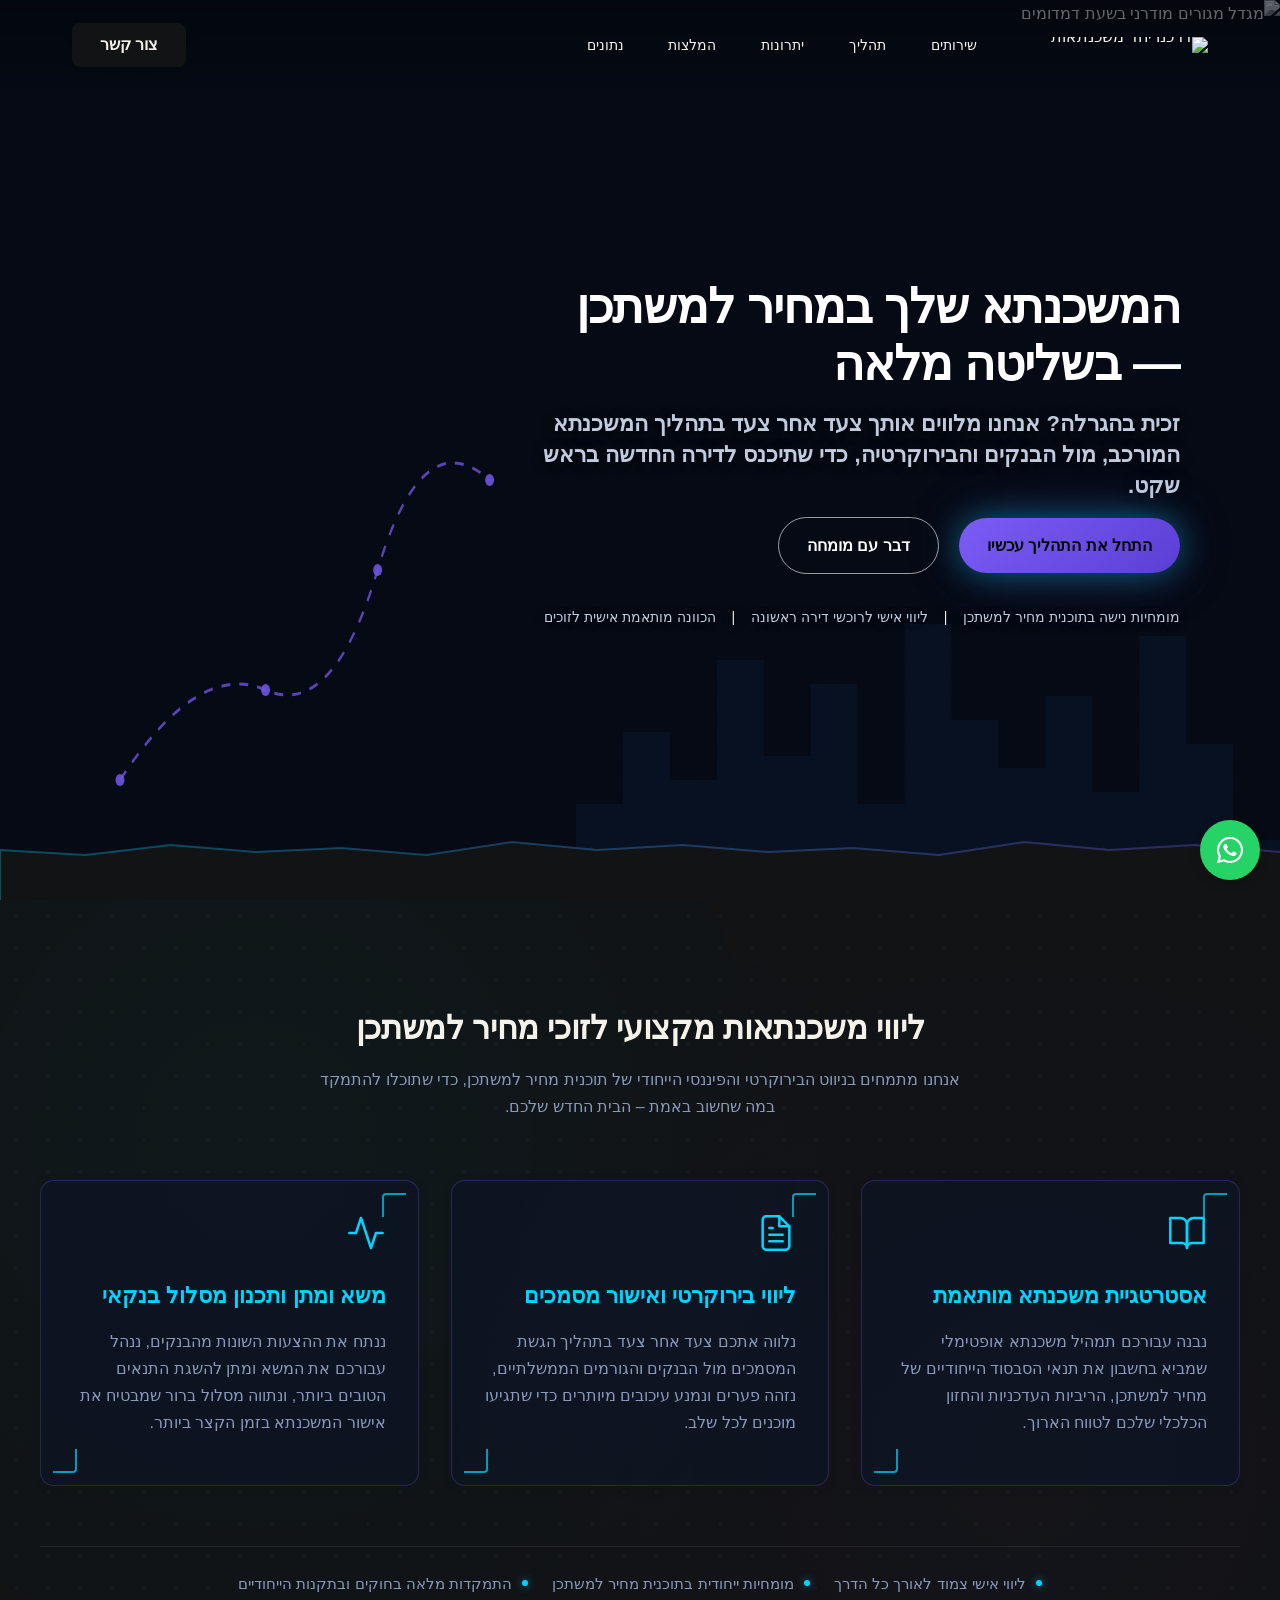
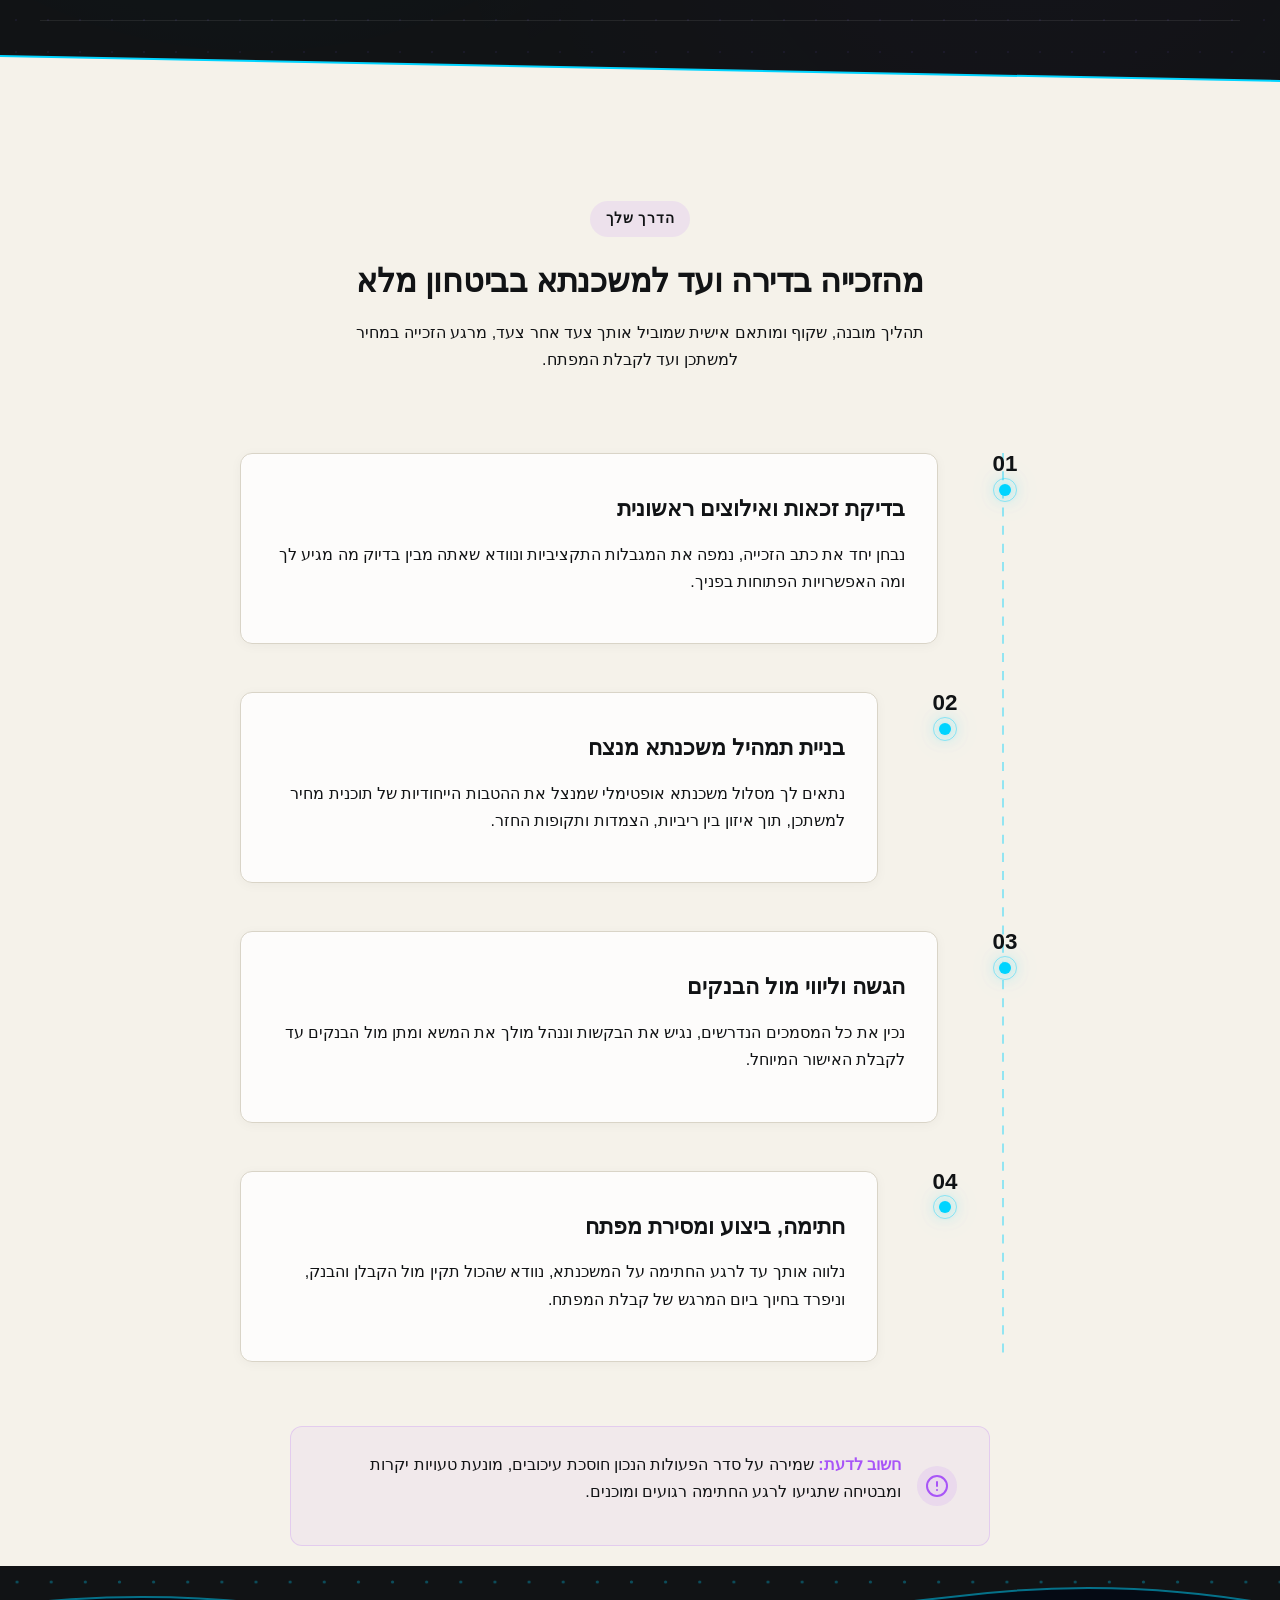
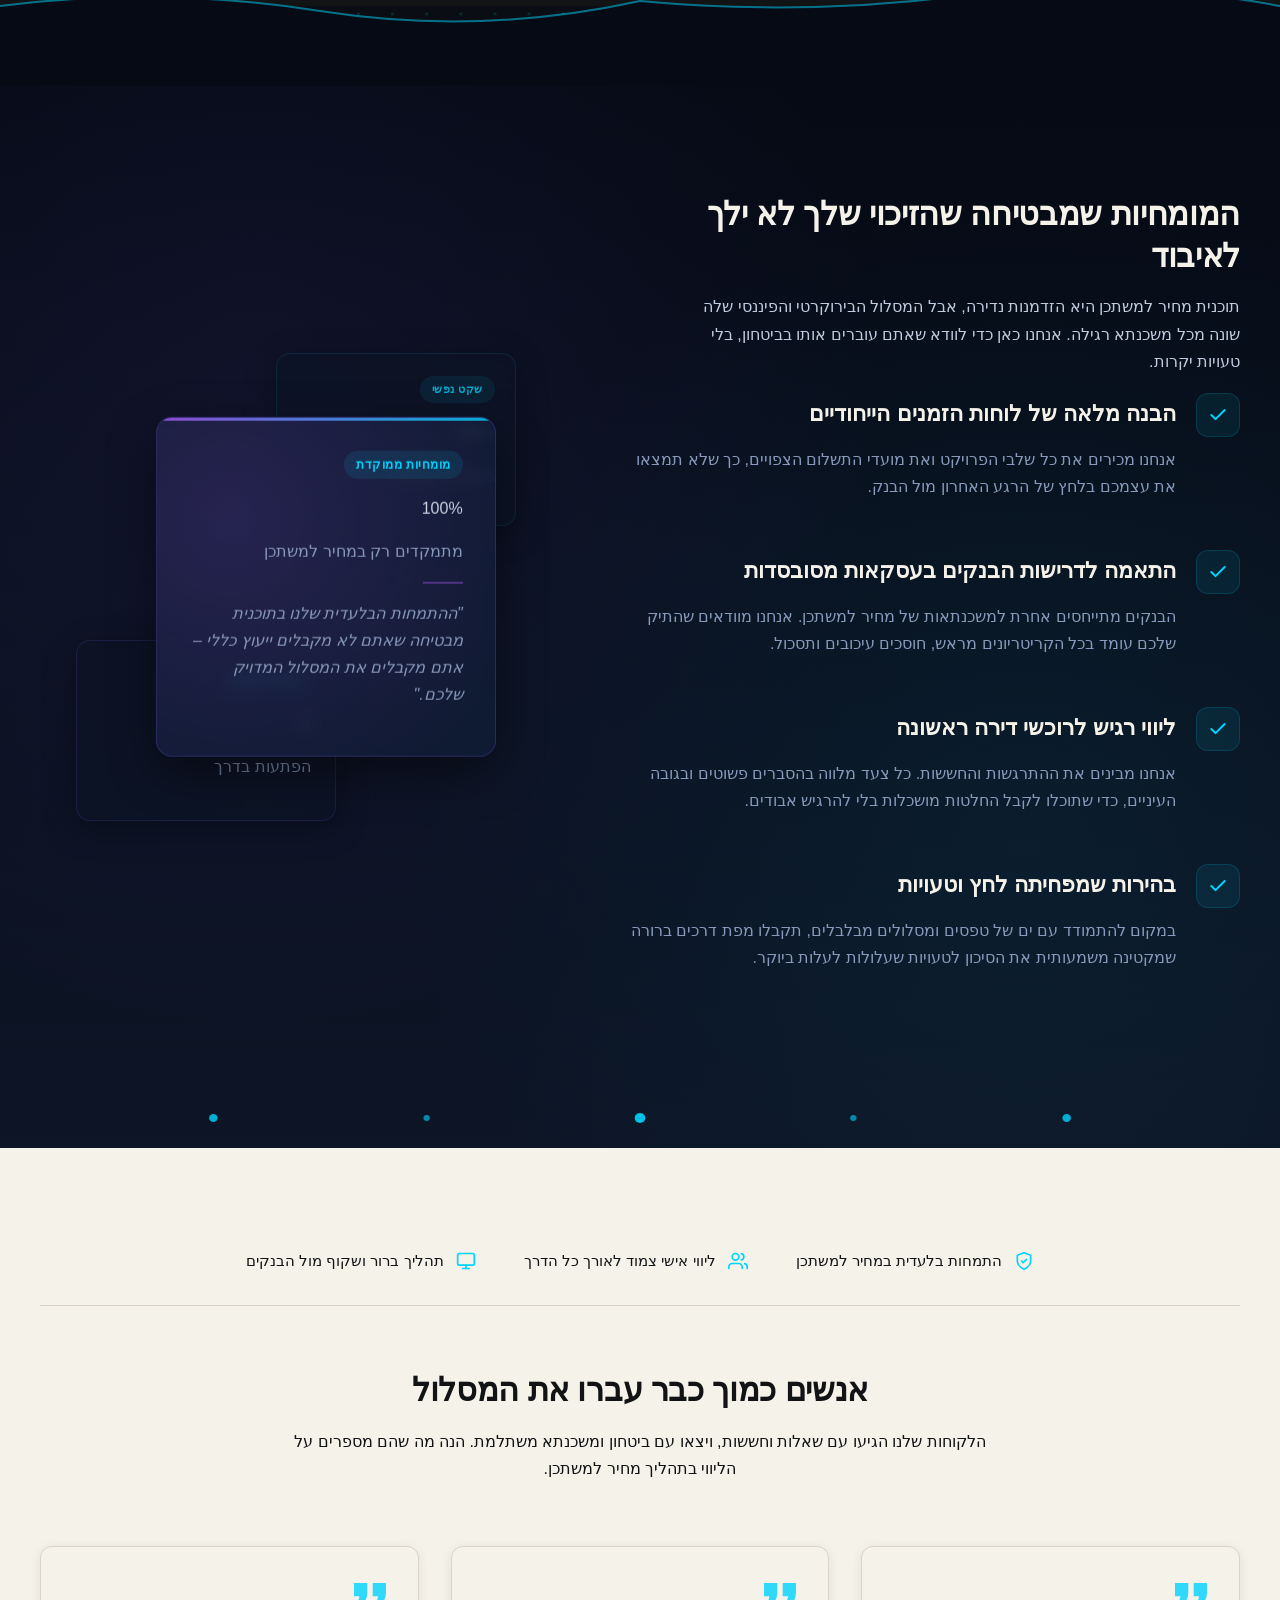
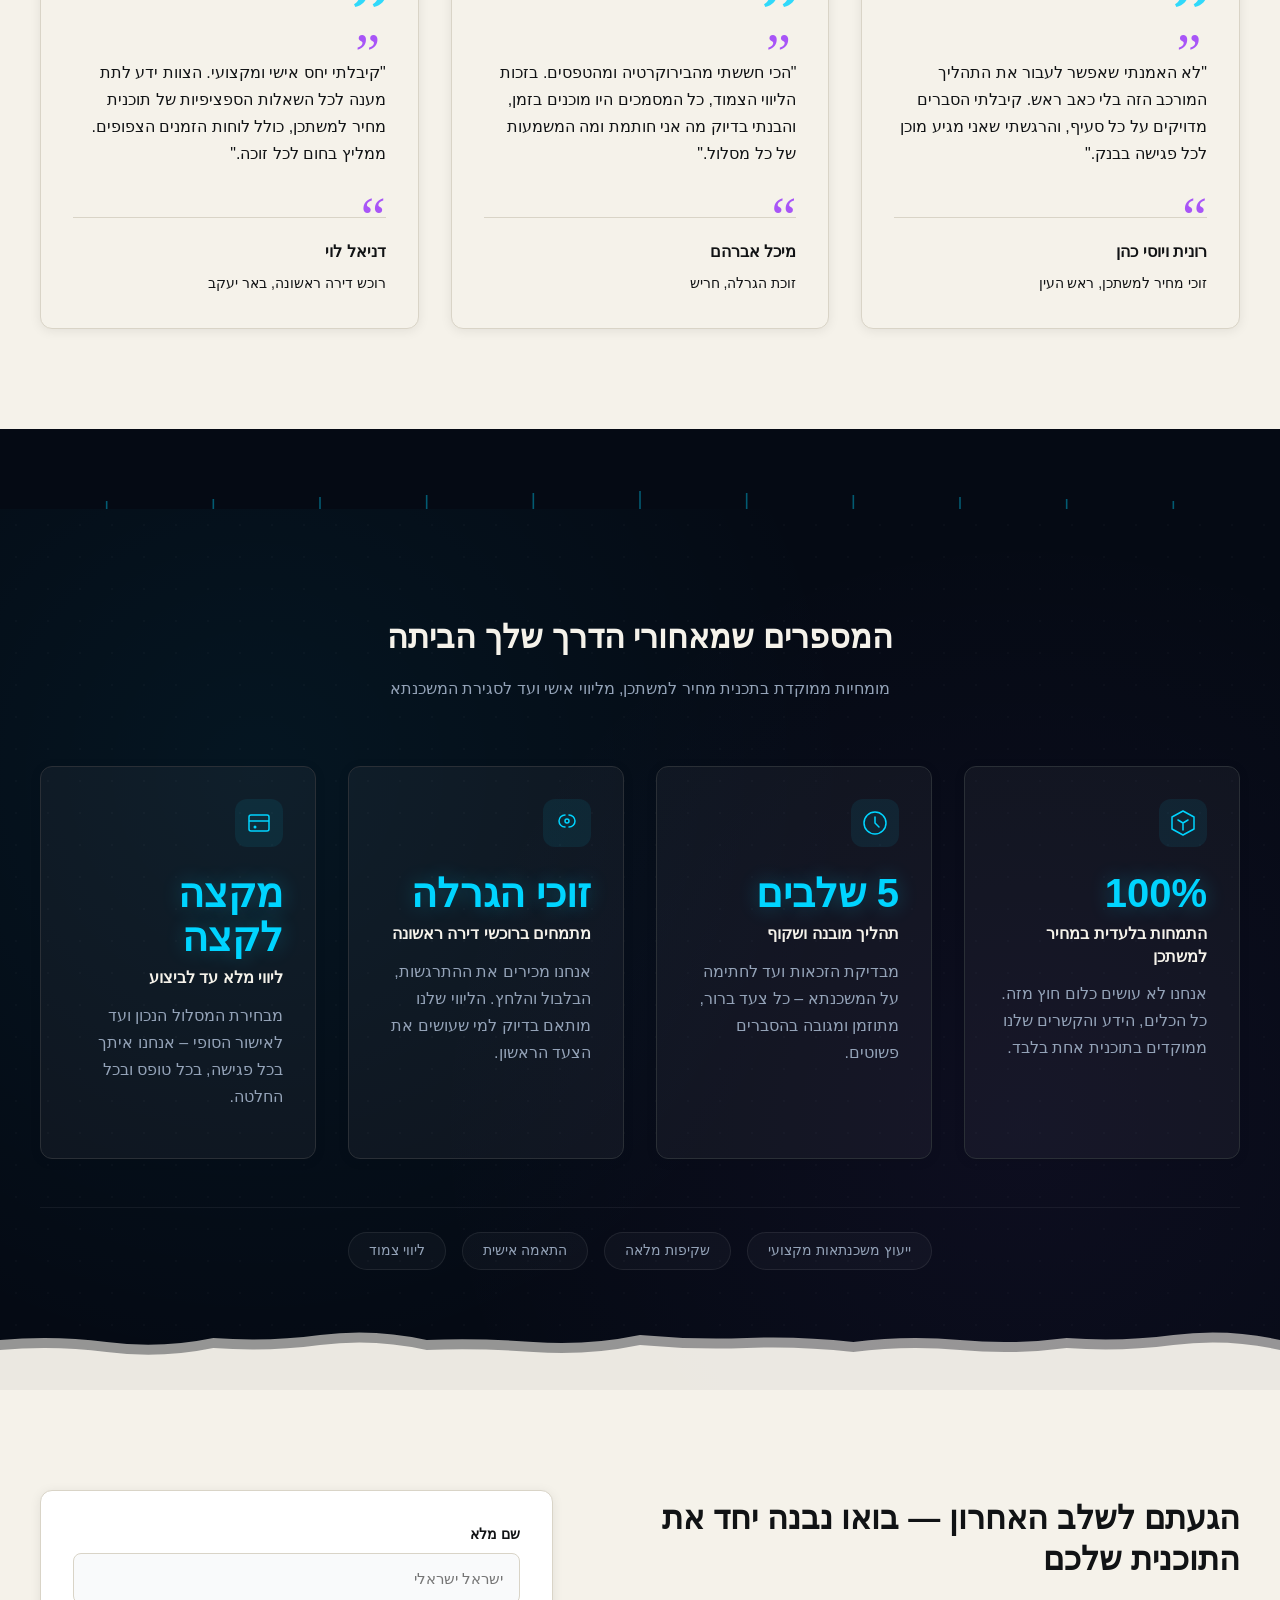
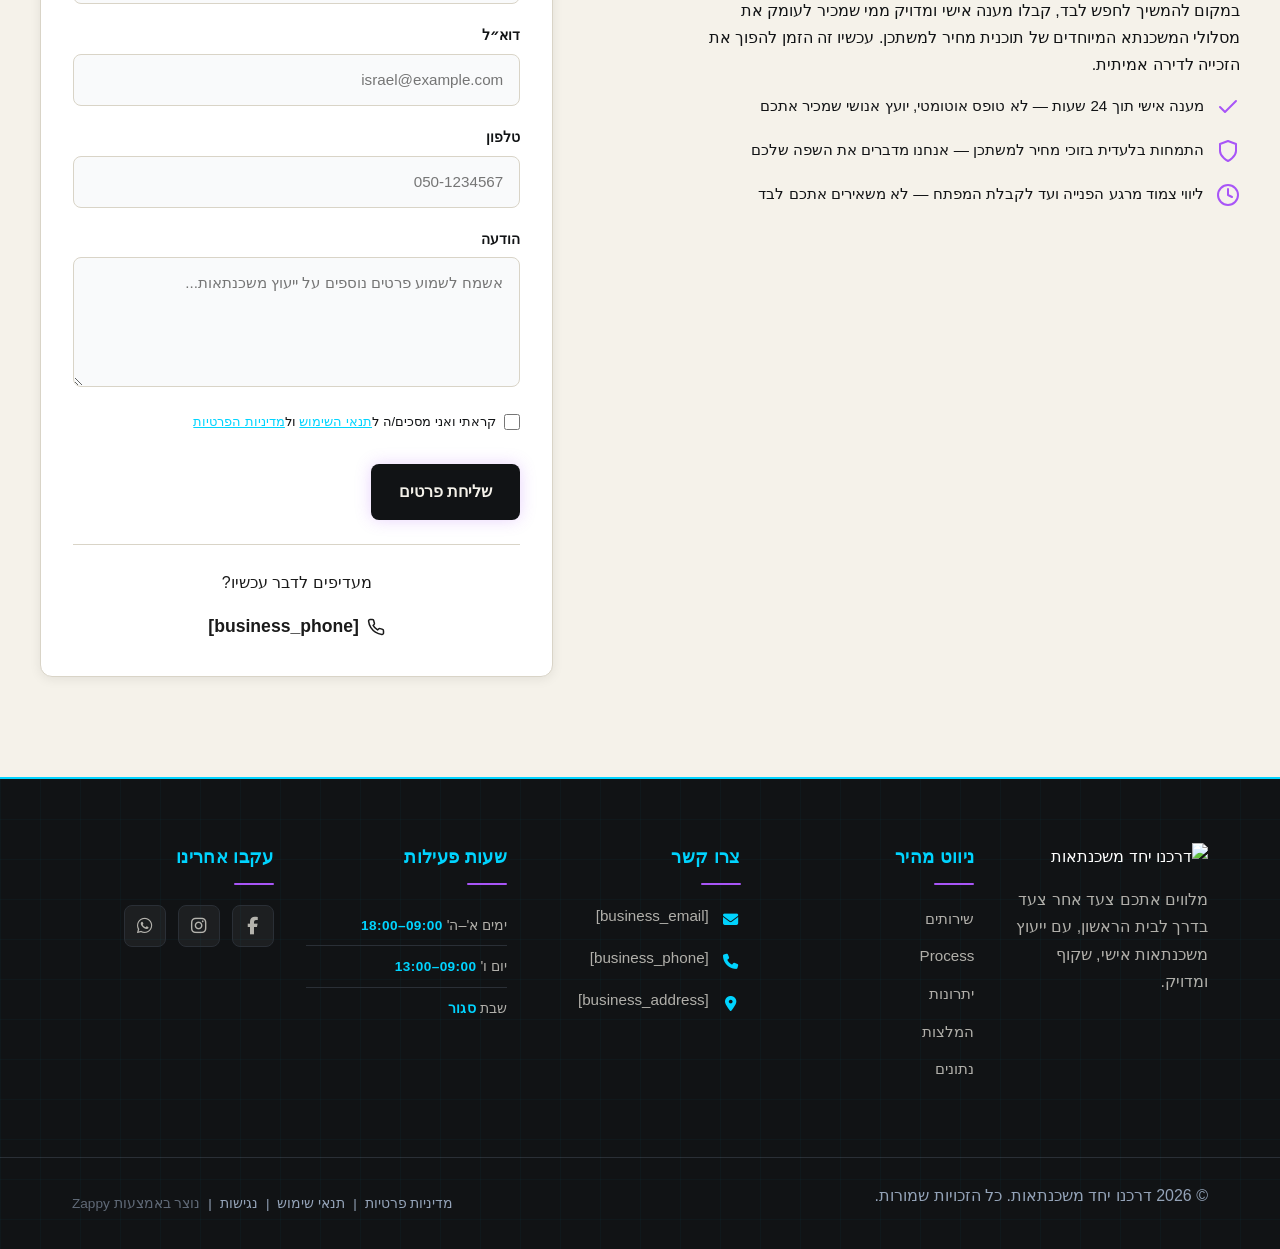
==== public/index.html @ be41ae7e "Initial website commit" ====
<!doctype html><html dir="rtl" lang="he"><head><meta charset="UTF-8"><meta content="width=device-width,initial-scale=1" name="viewport"><meta content="index, follow" name="robots"><title>זכיתם במחיר למשתכן? תנו למומחים לנצח עבורכם — דרכנו יחד משכנתאות</title><meta content="זכיתם בהגרלת דירה בהנחה? אל תלכו לאיבוד בבירוקרטיה. צוות דרכנו יחד משכנתאות מלווה אתכם צעד-אחר-צעד בתהליך המשכנתא הייחודי של מחיר למשתכן, עם ייעוץ שחוסך לכם כסף וטעויות. דברו איתנו עוד היום." name="description"><meta content="ייעוץ משכנתאות, מחיר למשתכן, דירה בהנחה, financial mortgage advisor, mortgage broker financial advisor" name="keywords"><link href="/assets/favicon.ico" rel="icon" type="image/x-icon"><link href="/assets/favicon-16x16.png" rel="icon" type="image/png" sizes="16x16"><link href="/assets/favicon-32x32.png" rel="icon" type="image/png" sizes="32x32"><link href="/assets/favicon-48x48.png" rel="icon" type="image/png" sizes="48x48"><link href="/assets/favicon-192x192.png" rel="icon" type="image/png" sizes="192x192"><link href="/assets/favicon-512x512.png" rel="icon" type="image/png" sizes="512x512"><link href="/assets/apple-touch-icon.png" rel="apple-touch-icon"><script>!function(){"use strict";var t="f226d9df-857f-4070-845f-1bdc3f1c38a6",e="https://api.zappy5.com/api/analytics/track",a=18e5,n=2592e6,o=!0,i=!0,r=!0;var s=function(){var e="zappy_visitor_"+t,a=null;try{if(a=localStorage.getItem(e)){var o=JSON.parse(a),i=Date.now();if(i-o.created<n)return o.lastSeen=i,localStorage.setItem(e,JSON.stringify(o)),o.id}}catch(t){console.warn("Zappy Analytics: LocalStorage not available")}var r="zv_"+Date.now()+"_"+Math.random().toString(36).substr(2,9);try{localStorage.setItem(e,JSON.stringify({id:r,created:Date.now(),lastSeen:Date.now()}))}catch(t){}return r}(),c=function(){var e="zappy_session_"+t,n=null;try{if(n=sessionStorage.getItem(e)){var o=JSON.parse(n),i=Date.now();if(i-o.timestamp<a)return o.timestamp=i,sessionStorage.setItem(e,JSON.stringify(o)),o.id}}catch(t){console.warn("Zappy Analytics: SessionStorage not available")}var r="zs_"+Date.now()+"_"+Math.random().toString(36).substr(2,9);try{sessionStorage.setItem(e,JSON.stringify({id:r,timestamp:Date.now()}))}catch(t){}return r}();function l(a,n){n=n||{};var o={website_id:t,event_type:a,page_path:window.location.pathname,referrer:document.referrer||"direct",visitor_id:s,session_id:c,metadata:n};if(navigator.sendBeacon){var i=new Blob([JSON.stringify(o)],{type:"application/json"});navigator.sendBeacon(e,i)}else fetch(e,{method:"POST",headers:{"Content-Type":"application/json"},body:JSON.stringify(o),keepalive:!0}).catch(function(t){console.warn("Zappy Analytics: Failed to track event",t)})}o&&l("pageview",{title:document.title,url:window.location.href}),i&&document.addEventListener("click",function(t){var e=t.target;if("BUTTON"===e.tagName||e.closest("button")){var a="BUTTON"===e.tagName?e:e.closest("button");l("click",{element:"button",text:a.textContent.trim().substring(0,100),id:a.id||null,class:a.className||null})}else if("A"===e.tagName||e.closest("a")){var n="A"===e.tagName?e:e.closest("a");l("navigation",{element:"link",text:n.textContent.trim().substring(0,100),href:n.href,external:n.hostname!==window.location.hostname})}},!0),r&&document.addEventListener("submit",function(t){var e=t.target;l("form_submit",{form_id:e.id||null,form_name:e.name||null,form_action:e.action||null,form_method:e.method||"GET"})},!0);var d=Date.now();window.addEventListener("beforeunload",function(){l("page_unload",{time_on_page:Math.floor((Date.now()-d)/1e3),page_path:window.location.pathname})}),window.zappyAnalytics={track:l,getVisitorId:function(){return s},getSessionId:function(){return c}}}()</script><meta content="זכיתם במחיר למשתכן? תנו למומחים לנצח עבורכם — דרכנו יחד משכנתאות" property="og:title"><meta content="זכיתם בהגרלת דירה בהנחה? אל תלכו לאיבוד בבירוקרטיה. צוות דרכנו יחד משכנתאות מלווה אתכם צעד-אחר-צעד בתהליך המשכנתא הייחודי של מחיר למשתכן, עם ייעוץ שחוסך לכם כסף וטעויות. דברו איתנו עוד היום." property="og:description"><meta content="summary_large_image" name="twitter:card"><meta content="זכיתם במחיר למשתכן? תנו למומחים לנצח עבורכם — דרכנו יחד משכנתאות" name="twitter:title"><meta content="זכיתם בהגרלת דירה בהנחה? אל תלכו לאיבוד בבירוקרטיה. צוות דרכנו יחד משכנתאות מלווה אתכם צעד-אחר-צעד בתהליך המשכנתא הייחודי של מחיר למשתכן, עם ייעוץ שחוסך לכם כסף וטעויות. דברו איתנו עוד היום." name="twitter:description"><meta content="website" property="og:type"><meta content="he_IL" property="og:locale"><link href="https://cdnjs.cloudflare.com/ajax/libs/font-awesome/6.4.0/css/all.min.css" rel="stylesheet"><style>.skip-link{position:absolute;top:0;left:0;transform:translateY(-200%);padding:12px 18px;background:var(--bg-dark,#1a1a1a);color:var(--text-light,#fff);font-weight:600;border-radius:0 0 8px 0;z-index:10000}.skip-link:focus{transform:none;outline:2px solid var(--ring,#fff);outline-offset:2px}:focus-visible{outline:2px solid var(--ring,currentColor);outline-offset:3px}</style><link href="/assets/favicon.ico" rel="icon" type="image/x-icon"><link href="/assets/favicon-16x16.png" rel="icon" type="image/png" sizes="16x16"><link href="/assets/favicon-32x32.png" rel="icon" type="image/png" sizes="32x32"><link href="/assets/favicon-48x48.png" rel="icon" type="image/png" sizes="48x48"><link href="/assets/favicon-192x192.png" rel="icon" type="image/png" sizes="192x192"><link href="/assets/favicon-512x512.png" rel="icon" type="image/png" sizes="512x512"><link href="/assets/apple-touch-icon.png" rel="apple-touch-icon"><link href="https://cdn.jsdelivr.net/npm/vanilla-cookieconsent@3/dist/cookieconsent.css" rel="stylesheet"><script src="https://cdn.jsdelivr.net/npm/vanilla-cookieconsent@3/dist/cookieconsent.umd.js"></script><script src="https://cdn.jsdelivr.net/gh/mickidum/acc_toolbar/acctoolbar/acctoolbar.min.js"></script><link href="/styles.css" rel="stylesheet"><script>window.ZAPPY_WEBSITE_ID="f226d9df-857f-4070-845f-1bdc3f1c38a6",window.ZAPPY_API_BASE="https://api.zappy5.com"</script><style id="zappy-dropdown-submenu-styles">#navMenu li:has(.sub-menu),.nav-menu li:has(.sub-menu),.navbar li:has(.sub-menu),nav li:has(.sub-menu){position:relative}#navMenu .sub-menu,.nav-menu .sub-menu,.navbar .sub-menu,nav .sub-menu{display:block!important;position:absolute!important;top:100%;left:0;min-width:220px;background:#fff;border-radius:8px;box-shadow:0 8px 25px rgba(0,0,0,.15);padding:8px 0;opacity:0;visibility:hidden;transform:translateY(10px);transition:all .3s ease;z-index:1000;list-style:none;pointer-events:none}#navMenu li:hover>.sub-menu,.nav-menu li:hover>.sub-menu,.navbar li:hover>.sub-menu,nav li:hover>.sub-menu{opacity:1!important;visibility:visible!important;transform:translateY(0)!important;pointer-events:auto!important}.sub-menu li{list-style:none;margin:0;padding:0}.sub-menu a{display:block!important;padding:10px 16px!important;color:var(--text-dark,#333)!important;font-weight:500;text-decoration:none;white-space:nowrap;transition:background-color .2s}.sub-menu .zappy-nav-child>a{padding-left:28px!important;font-size:.9em!important;opacity:.85!important}[dir=rtl] .sub-menu .zappy-nav-child>a,html[lang=ar] .sub-menu .zappy-nav-child>a,html[lang=he] .sub-menu .zappy-nav-child>a{padding-left:10px!important;padding-right:28px!important}.sub-menu .zappy-nav-parent>a{font-weight:600!important}.sub-menu a:hover{background-color:#f5f5f5}[dir=rtl] .nav-menu .sub-menu,[dir=rtl] .navbar .sub-menu,[dir=rtl] nav .sub-menu,html[lang=ar] .nav-menu .sub-menu,html[lang=ar] .navbar .sub-menu,html[lang=ar] nav .sub-menu,html[lang=he] .nav-menu .sub-menu,html[lang=he] .navbar .sub-menu,html[lang=he] nav .sub-menu{left:auto!important;right:0!important}.sub-menu:empty,.sub-menu:not(:has(li)):not(:has(> a)),.sub-menu:not(:has(li:not(.zappy-hidden-menu-item))):not(:has(> a)){display:none!important;opacity:0!important;visibility:hidden!important;pointer-events:none!important}li:has(.menu-group-title):hover>.sub-menu{opacity:1!important;visibility:visible!important;transform:translateY(0)!important;pointer-events:auto!important}#navMenu>li>.menu-group-title,.nav-menu>li>.menu-group-title{display:inline-block;padding:.5rem 1rem;cursor:default;user-select:none}@media (max-width:768px){#navMenu .sub-menu,.nav-menu .sub-menu,.navbar .sub-menu,nav .sub-menu{position:static!important;transform:none!important;box-shadow:none!important;background:0 0!important;max-height:0;overflow:hidden;opacity:0;visibility:hidden;transition:max-height .3s ease,opacity .3s ease;padding:0!important;border-radius:0!important}#navMenu .sub-menu.mobile-expanded,.nav-menu .sub-menu.mobile-expanded,.navbar .sub-menu.mobile-expanded{max-height:none!important;overflow-y:visible!important;opacity:1!important;visibility:visible!important;padding:8px 0 8px 16px!important}[dir=rtl] .sub-menu.mobile-expanded,html[lang=he] .sub-menu.mobile-expanded{padding:8px 16px 8px 0!important}#navMenu li:hover>.sub-menu,.nav-menu li:hover>.sub-menu,.navbar li:hover>.sub-menu,nav li:hover>.sub-menu{opacity:0;visibility:hidden;pointer-events:none}#navMenu li>.sub-menu.mobile-expanded,.nav-menu li>.sub-menu.mobile-expanded,.navbar li>.sub-menu.mobile-expanded,nav li>.sub-menu.mobile-expanded{opacity:1!important;visibility:visible!important;pointer-events:auto!important}#navMenu li:has(.sub-menu),.nav-menu li:has(.sub-menu),.navbar li:has(.sub-menu),nav li:has(.sub-menu){display:flex!important;flex-wrap:wrap!important;align-items:center!important;position:relative!important;min-height:44px!important}#navMenu li:has(.sub-menu)>a,.nav-menu li:has(.sub-menu)>a,.navbar li:has(.sub-menu)>a,nav li:has(.sub-menu)>a{flex:1!important;min-width:0!important}#navMenu li:has(.sub-menu)>.menu-group-title,.nav-menu li:has(.sub-menu)>.menu-group-title,.navbar li:has(.sub-menu)>.menu-group-title,nav li:has(.sub-menu)>.menu-group-title{flex:1!important;min-width:0!important;padding:0!important;line-height:inherit!important}#navMenu li:has(.sub-menu)>.sub-menu,.nav-menu li:has(.sub-menu)>.sub-menu,.navbar li:has(.sub-menu)>.sub-menu,nav li:has(.sub-menu)>.sub-menu{flex-basis:100%!important;width:100%!important}#navMenu li:has(.sub-menu)>a [class*=arrow],#navMenu li:has(.sub-menu)>a [class*=chevron],.nav-menu li:has(.sub-menu)>a .fa-angle-down,.nav-menu li:has(.sub-menu)>a .fa-chevron-down,.nav-menu li:has(.sub-menu)>a [class*=arrow],.nav-menu li:has(.sub-menu)>a [class*=chevron],nav li:has(.sub-menu)>a [class*=arrow],nav li:has(.sub-menu)>a [class*=chevron]{display:none!important;visibility:hidden!important}.mobile-submenu-toggle{display:flex!important;align-items:center!important;justify-content:center!important;width:44px!important;height:auto!important;background:0 0!important;border:none!important;cursor:pointer!important;color:var(--text-light)!important;position:static!important;flex-shrink:0!important;align-self:stretch!important;z-index:2!important;padding:0!important;margin:0!important}.mobile-submenu-toggle::after{content:''!important;width:0!important;height:0!important;border-left:6px solid transparent!important;border-right:6px solid transparent!important;border-top:7px solid currentColor!important;transition:transform .3s ease!important}.mobile-submenu-toggle.expanded::after{transform:rotate(180deg)!important}.sub-menu a{padding:10px 0!important;display:block!important;color:var(--text-light)!important;white-space:normal!important}.sub-menu .zappy-nav-child>a{padding-left:28px!important;font-size:.9em!important;opacity:.85!important}[dir=rtl] .sub-menu .zappy-nav-child>a,html[lang=ar] .sub-menu .zappy-nav-child>a,html[lang=he] .sub-menu .zappy-nav-child>a{padding-left:0!important;padding-right:28px!important}.sub-menu .zappy-nav-parent>a{font-weight:600!important}#navMenu.active,.nav-menu.active{max-width:100vw!important;overflow-x:hidden!important;box-sizing:border-box!important}.navbar .sub-menu li a,.zappy-products-dropdown .sub-menu a,nav.navbar .sub-menu li a{color:var(--text-light)!important}}@media (min-width:769px){.mobile-submenu-toggle{display:none!important}}</style><style id="zappy-widget-visibility">html[dir=rtl] .whatsapp-float{right:20px!important;left:auto!important}html:not([dir]) .whatsapp-float,html[dir=ltr] .whatsapp-float{left:20px!important;right:auto!important}html[dir=rtl] #mic-access-tool-general-button,html[dir=rtl] #mic-init-access-tool #mic-access-tool-general-button,html[dir=rtl] #mic-init-access-tool .mic-access-tool-general-button,html[dir=rtl] ._access-icon,html[dir=rtl] .mic-access-tool-general-button{left:20px!important;right:auto!important}html:not([dir]) #mic-access-tool-general-button,html:not([dir]) #mic-init-access-tool #mic-access-tool-general-button,html:not([dir]) #mic-init-access-tool .mic-access-tool-general-button,html:not([dir]) ._access-icon,html:not([dir]) .mic-access-tool-general-button,html[dir=ltr] #mic-access-tool-general-button,html[dir=ltr] #mic-init-access-tool #mic-access-tool-general-button,html[dir=ltr] #mic-init-access-tool .mic-access-tool-general-button,html[dir=ltr] ._access-icon,html[dir=ltr] .mic-access-tool-general-button{right:20px!important;left:auto!important}@media (max-width:768px){.whatsapp-float{display:flex!important}}@media (min-width:769px){.whatsapp-float{display:flex!important}}@media (max-width:768px){#mic-access-tool-general-button,#mic-init-access-tool #mic-access-tool-general-button,#mic-init-access-tool .mic-access-tool-general-button,._access-icon,.mic-access-tool-general-button{display:flex!important;visibility:visible!important;opacity:1!important;pointer-events:auto!important}#mic-access-tool-box.opened-mic-access-tool,#mic-init-access-tool #mic-access-tool-box.opened-mic-access-tool,.mic-access-tool-box.opened-mic-access-tool{visibility:visible!important;opacity:1!important;pointer-events:auto!important}}@media (min-width:769px){#mic-access-tool-general-button,#mic-init-access-tool #mic-access-tool-general-button,#mic-init-access-tool .mic-access-tool-general-button,._access-icon,.mic-access-tool-general-button{display:flex!important;visibility:visible!important;opacity:1!important;pointer-events:auto!important}#mic-access-tool-box.opened-mic-access-tool,#mic-init-access-tool #mic-access-tool-box.opened-mic-access-tool,.mic-access-tool-box.opened-mic-access-tool{visibility:visible!important;opacity:1!important;pointer-events:auto!important}}</style></head><body><a href="#main" class="skip-link">דלג לתוכן הראשי</a><nav class="navbar" dir="rtl"><button class="mobile-toggle" aria-label="Menu" id="mobileToggle"><svg viewBox="0 0 24 24" fill="none" height="24" width="24" class="hamburger-icon"><path d="M3 12h18M3 6h18M3 18h18" stroke="currentColor" stroke-width="2" stroke-linecap="round"/></svg><svg viewBox="0 0 24 24" fill="none" height="24" width="24" class="close-icon" style="display:none"><path d="M18 6L6 18M6 6l12 12" stroke="currentColor" stroke-width="2" stroke-linecap="round"/></svg></button><button class="phone-header-btn" aria-label="Call" data-phone="[business_phone]"><svg viewBox="0 0 24 24" fill="currentColor" height="20" width="20"><path d="M22 16.92v3a2 2 0 0 1-2.18 2 19.79 19.79 0 0 1-8.63-3.07 19.5 19.5 0 0 1-6-6 19.79 19.79 0 0 1-3.07-8.67A2 2 0 0 1 4.11 2h3a2 2 0 0 1 2 1.72 12.84 12.84 0 0 0 .7 2.81 2 2 0 0 1-.45 2.11L8.09 9.91a16 16 0 0 0 6 6l1.27-1.27a2 2 0 0 1 2.11-.45 12.84 12.84 0 0 0 2.81.7A2 2 0 0 1 22 16.92z"/></svg></button><div class="nav-container"><div class="nav-right-group"><div class="nav-brand"><a href="/" class="logo-link"><img alt="דרכנו יחד משכנתאות" class="logo" src="/assets/site-----image-1.webp"></a></div><ul class="nav-menu" id="navMenu"><li><a href="#services">שירותים</a></li><li><a href="#process">תהליך</a></li><li><a href="#benefits">יתרונות</a></li><li><a href="#testimonials">המלצות</a></li><li><a href="#stats">נתונים</a></li><li class="mobile-contact-link nav-cta-mobile-item"><a href="#contact" class="nav-cta-btn">צור קשר</a></li></ul></div><div class="nav-cta-container"><a href="#contact" class="nav-cta-btn">צור קשר</a></div></div></nav><script>window.addEventListener("load",function(){const e=document.querySelector(".navbar, nav, header");if(!e)return void console.log("[Navbar] Navbar element not found");let t=document.getElementById("mobileToggle")||document.querySelector(".mobile-toggle")||document.querySelector(".hamburger")||document.querySelector(".hamburger-menu")||document.querySelector(".menu-toggle")||document.querySelector(".burger-menu")||document.querySelector('[aria-label="Menu"]')||document.querySelector('[aria-label="תפריט"]');const o=document.querySelector(".phone-header-btn"),n=window.getComputedStyle(e);let r=n.backgroundColor;if(console.log("[Navbar] Initial navbar background:",r),"transparent"===r||"rgba(0, 0, 0, 0)"===r||r.startsWith("rgba")&&r.includes(", 0)")){const e=n.backgroundImage;if(e&&"none"!==e)console.log("[Navbar] Navbar has background image/gradient, using dark text"),r="rgb(240, 240, 240)";else{const e=window.getComputedStyle(document.body).backgroundColor;console.log("[Navbar] Navbar transparent, using body background:",e),r=e}}const a=r.match(/\d+/g);if(a&&a.length>=3){const e=(.299*parseInt(a[0])+.587*parseInt(a[1])+.114*parseInt(a[2]))/255;console.log("[Navbar] Mobile button colors preserved from Claude CSS (luminance:",e.toFixed(2)+")");const n=document.createElement("style");n.id="zappy-mobile-nav-fix";document.documentElement.lang;document.documentElement.dir,n.textContent='\n        /* Hide mobile buttons on desktop, show only on mobile */\n        @media (min-width: 769px) {\n          .mobile-toggle,\n          .phone-header-btn {\n            display: none !important;\n          }\n        }\n        \n        /* Show and position mobile buttons correctly on mobile */\n        @media (max-width: 768px) {\n          .navbar,\n          nav.navbar {\n            min-height: 70px !important;\n          }\n\n          .mobile-toggle,\n          .phone-header-btn {\n            position: absolute !important;\n            top: 0 !important;\n            bottom: 0 !important;\n            margin-top: auto !important;\n            margin-bottom: auto !important;\n            transform: none !important;\n            z-index: 1001 !important;\n            display: flex !important;\n            align-items: center !important;\n            justify-content: center !important;\n            width: 36px !important;\n            height: 36px !important;\n            border-radius: 50% !important;\n            border: none !important;\n            cursor: pointer !important;\n            padding: 6px !important;\n            background: none !important;\n            color: var(--nav-text, var(--text-light)) !important;\n            touch-action: manipulation !important;\n            -webkit-tap-highlight-color: transparent !important;\n          }\n\n          html[data-zappy-site-type="ecommerce"] .phone-header-btn,\n          body[data-zappy-site-type="ecommerce"] .phone-header-btn,\n          html[data-zappy-site-type="ecommerce"] header .phone-header-btn,\n          html[data-zappy-site-type="ecommerce"] nav .phone-header-btn {\n            display: none !important;\n            visibility: hidden !important;\n            width: 0 !important;\n            height: 0 !important;\n            min-width: 0 !important;\n            overflow: hidden !important;\n          }\n          \n          /* LTR positioning (default): hamburger LEFT, phone RIGHT */\n          html:not([dir="rtl"]):not([lang="he"]):not([lang="ar"]) .mobile-toggle,\n          html[dir="ltr"] .mobile-toggle {\n            left: 12px !important;\n            right: auto !important;\n          }\n          html:not([dir="rtl"]):not([lang="he"]):not([lang="ar"]) .phone-header-btn,\n          html[dir="ltr"] .phone-header-btn {\n            right: 12px !important;\n            left: auto !important;\n          }\n          \n          /* RTL positioning: hamburger RIGHT, phone LEFT */\n          html[dir="rtl"] .mobile-toggle,\n          html[lang="he"] .mobile-toggle,\n          html[lang="ar"] .mobile-toggle {\n            right: 12px !important;\n            left: auto !important;\n          }\n          html[dir="rtl"] .phone-header-btn,\n          html[lang="he"] .phone-header-btn,\n          html[lang="ar"] .phone-header-btn {\n            left: 12px !important;\n            right: auto !important;\n          }\n          \n          /* CRITICAL: Ensure nav-container has min-height on mobile */\n          /* All children are positioned absolutely/fixed on mobile, so height:auto collapses to 0 */\n          .nav-container {\n            min-height: 70px !important;\n            position: relative !important;\n          }\n          \n          /* Ensure SVG icons are properly sized and inherit color */\n          .mobile-toggle svg,\n          .phone-header-btn svg {\n            width: 24px !important;\n            height: 24px !important;\n            /* Don\'t force display - let JavaScript control hamburger/close toggle */\n          }\n          \n          /* Reset nav-cta-container on mobile - remove desktop box-shadow/padding */\n          /* that creates a visible ghost box when CTA button is hidden */\n          .nav-cta-container {\n            box-shadow: none !important;\n            padding: 0 !important;\n          }\n          \n          /* Hide nav-cta-container entirely on mobile when there\'s no lang-switcher */\n          /* (only the CTA button is inside, and it\'s hidden on mobile) */\n          .nav-cta-container:not(:has(.lang-switcher)) {\n            display: none !important;\n          }\n          \n          /* CRITICAL: Prevent hero image fade gradient from bleeding over headline text */\n          /* The .image-fade-gradient has bottom: -30px (extends below parent) */\n          /* On mobile stacked layout, this overlaps the h1 text below the image */\n          .hero-image-column {\n            overflow: hidden !important;\n          }\n          .image-fade-gradient {\n            bottom: 0 !important;\n          }\n          \n          /* Hide desktop language switcher on mobile - hamburger menu handles it */\n          /* High specificity to override stored CSS */\n          .lang-switcher,\n          .nav-cta-container .lang-switcher,\n          .nav-container .lang-switcher,\n          .navbar .lang-switcher,\n          .navbar .nav-cta-container .lang-switcher {\n            display: none !important;\n          }\n        }\n      ';const r=document.getElementById("zappy-mobile-nav-fix");r&&r.remove(),document.head.appendChild(n),console.log("[Navbar] Critical CSS injected for mobile nav positioning");const i=window.innerWidth<=768;if(t){const e=t.querySelector(".hamburger-icon"),o=t.querySelector(".close-icon");e&&(e.style.setProperty("width","24px","important"),e.style.setProperty("height","24px","important"),e.style.setProperty("display","block","important")),o&&(o.style.setProperty("width","24px","important"),o.style.setProperty("height","24px","important"),o.style.setProperty("display","none","important")),i?(t.style.setProperty("position","absolute","important"),t.style.setProperty("top","0","important"),t.style.setProperty("bottom","0","important"),t.style.setProperty("margin-top","auto","important"),t.style.setProperty("margin-bottom","auto","important"),t.style.setProperty("transform","none","important"),t.style.setProperty("z-index","1001","important"),t.style.removeProperty("left"),t.style.removeProperty("right"),console.log("[Navbar] Mobile toggle positioning applied (mobile viewport)")):(t.style.removeProperty("position"),t.style.removeProperty("top"),t.style.removeProperty("transform"),t.style.removeProperty("z-index"),t.style.removeProperty("left"),t.style.removeProperty("right"),console.log("[Navbar] Desktop viewport - cleared mobile toggle inline positioning"))}if(o){const e=o.querySelector("svg");e&&(e.style.width="24px",e.style.height="24px",e.setAttribute("width","24"),e.setAttribute("height","24")),i?(o.style.setProperty("position","absolute","important"),o.style.setProperty("top","0","important"),o.style.setProperty("bottom","0","important"),o.style.setProperty("margin-top","auto","important"),o.style.setProperty("margin-bottom","auto","important"),o.style.setProperty("transform","none","important"),o.style.setProperty("z-index","1001","important"),o.style.removeProperty("left"),o.style.removeProperty("right"),console.log("[Navbar] Phone button positioning applied (mobile viewport)")):(o.style.removeProperty("position"),o.style.removeProperty("top"),o.style.removeProperty("transform"),o.style.removeProperty("z-index"),o.style.removeProperty("left"),o.style.removeProperty("right"),console.log("[Navbar] Desktop viewport - cleared phone button inline positioning"))}}else console.log("[Navbar] Could not parse background color:",r);t=document.getElementById("mobileToggle")||document.querySelector(".mobile-toggle")||document.querySelector(".hamburger")||document.querySelector(".hamburger-menu")||document.querySelector(".menu-toggle")||document.querySelector(".burger-menu")||document.querySelector('[aria-label="Menu"]')||document.querySelector('[aria-label="תפריט"]');const i=document.getElementById("navMenu")||document.querySelector(".nav-menu")||document.querySelector(".nav-links")||document.querySelector("nav ul:not(.submenu)");if(!t||!i)return void console.log("[Navbar] Mobile toggle or menu not found:",{toggle:!!t,menu:!!i});i.id||(i.id="navMenu"),console.log("[Navbar] Initializing mobile menu...");const l=t.cloneNode(!0);t.parentNode.replaceChild(l,t);var s=0;function p(e){var t=Date.now();t-s<300||(s=t,function(e){e.preventDefault(),e.stopPropagation();const t=l.querySelector(".hamburger-icon"),o=l.querySelector(".close-icon");i.classList.contains("active")?(i.classList.remove("active"),t&&t.style.setProperty("display","block","important"),o&&o.style.setProperty("display","none","important"),document.body.style.overflow="",document.body.classList.remove("menu-open"),console.log("[Navbar] Menu closed")):(i.classList.add("active"),t&&t.style.setProperty("display","none","important"),o&&o.style.setProperty("display","block","important"),document.body.style.overflow="hidden",document.body.classList.add("menu-open"),console.log("[Navbar] Menu opened"))}(e))}l.addEventListener("click",p),l.addEventListener("touchend",p),document.addEventListener("keydown",function(e){if(("Escape"===e.key||"Esc"===e.key)&&i.classList.contains("active")){const e=l.querySelector(".hamburger-icon"),t=l.querySelector(".close-icon");i.classList.remove("active"),e&&e.style.setProperty("display","block","important"),t&&t.style.setProperty("display","none","important"),document.body.style.overflow="",document.body.classList.remove("menu-open"),console.log("[Navbar] Menu closed (Escape)")}}),i.querySelectorAll("a").forEach(function(e){e.addEventListener("click",function(){if("#"===this.getAttribute("href"))return;const e=l.querySelector(".hamburger-icon"),t=l.querySelector(".close-icon");i.classList.remove("active"),e&&e.style.setProperty("display","block","important"),t&&t.style.setProperty("display","none","important"),document.body.style.overflow="",document.body.classList.remove("menu-open"),console.log("[Navbar] Menu closed (link clicked)")})});var m=i.querySelectorAll(".dropdown-toggle");m.forEach(function(e){e.addEventListener("click",function(e){e.preventDefault(),e.stopPropagation();var t=this.closest(".nav-dropdown");t&&(t.parentNode.querySelectorAll(".nav-dropdown.open").forEach(function(e){e!==t&&e.classList.remove("open")}),t.classList.toggle("open"),console.log("[Navbar] Dropdown toggled:",t.classList.contains("open")?"open":"closed"))})}),document.addEventListener("click",function(e){e.target.closest(".nav-dropdown")||document.querySelectorAll(".nav-dropdown.open").forEach(function(e){e.classList.remove("open")})}),console.log("[Navbar] Dropdown handlers initialized for "+m.length+" dropdowns"),o&&o.addEventListener("click",function(){const e=document.querySelectorAll('a[href^="tel:"]'),t=e.length>0?e[0].getAttribute("href").replace("tel:",""):"[business_phone]";window.location.href="tel:"+t,console.log("[Navbar] Phone button clicked")}),console.log("[Navbar] Mobile menu initialized successfully")})</script><main id="main"><section class="index-hero-section" data-band-index="0" data-layout-spec="בית-hero" id="hero" data-hero-type="fullscreen-scrim"><img alt="מגדל מגורים מודרני בשעת דמדומים" class="hero-bg-image" src="/assets/site-index-hero-image-1.webp" data-context="A cinematic dusk view of a modern residential tower in Israel with warm lit windows, deep blue-purple sky, and subtle blueprint grid lines overlaid. The building represents new subsidized housing for first-time homebuyers." data-hero-bg="true" data-placeholder="index-hero-image-1" fetchpriority="high" height="600" loading="eager" width="1200"><div class="hero-scrim" aria-hidden="true"></div><div class="hero-motifs" aria-hidden="true"><svg viewBox="0 0 600 300" xmlns="http://www.w3.org/2000/svg" preserveAspectRatio="none" class="motif-skyline"><path d="M0,300 L0,220 L40,220 L40,160 L80,160 L80,200 L120,200 L120,100 L160,100 L160,180 L200,180 L200,120 L240,120 L240,220 L280,220 L280,70 L320,70 L320,150 L360,150 L360,190 L400,190 L400,130 L440,130 L440,210 L480,210 L480,80 L520,80 L520,170 L560,170 L560,250 L600,250 L600,300 Z" fill="#1A3A6B" opacity="0.4"/></svg> <svg viewBox="0 0 400 300" xmlns="http://www.w3.org/2000/svg" preserveAspectRatio="none" class="motif-path"><path d="M50,280 Q120,200 180,220 T280,140 T380,80" stroke="#7B5CF5" stroke-width="2" fill="none" opacity="0.8" stroke-dasharray="8 8"/><circle cx="50" cy="280" r="4" fill="#7B5CF5" opacity="0.9"/><circle cx="180" cy="220" r="4" fill="#7B5CF5" opacity="0.9"/><circle cx="280" cy="140" r="4" fill="#7B5CF5" opacity="0.9"/><circle cx="380" cy="80" r="4" fill="#7B5CF5" opacity="0.9"/></svg><div class="motif-dots"></div></div><div class="hero-overlay"><div class="hero-content"><h1 class="hero-headline">המשכנתא שלך במחיר למשתכן — בשליטה מלאה</h1><h3 class="hero-subtitle">זכית בהגרלה? אנחנו מלווים אותך צעד אחר צעד בתהליך המשכנתא המורכב, מול הבנקים והבירוקרטיה, כדי שתיכנס לדירה החדשה בראש שקט.</h3><div class="hero-ctas"><a href="#contact" class="btn-primary">התחל את התהליך עכשיו</a> <a href="#contact" class="btn-secondary">דבר עם מומחה</a></div><div class="hero-trust"><span class="trust-badge">מומחיות נישה בתוכנית מחיר למשתכן</span> <span class="trust-divider">|</span> <span class="trust-badge">ליווי אישי לרוכשי דירה ראשונה</span> <span class="trust-divider">|</span> <span class="trust-badge">הכוונה מותאמת אישית לזוכים</span></div></div></div><div class="index-hero-divider-wrapper" aria-hidden="true"><svg viewBox="0 0 1200 80" xmlns="http://www.w3.org/2000/svg" aria-hidden="true" data-no-icon-edit="true" preserveAspectRatio="none"><defs><linearGradient id="dividerGlow" x1="0%" x2="100%" y1="0%" y2="0%"><stop offset="0%" stop-color="#00D4FF" stop-opacity="0.4"/><stop offset="100%" stop-color="#7B5CF5" stop-opacity="0.4"/></linearGradient></defs><path d="M0,80 L0,30 L80,35 L160,25 L240,32 L320,28 L400,35 L480,22 L560,30 L640,25 L720,32 L800,28 L880,35 L960,22 L1040,30 L1120,25 L1200,32 L1200,80 Z" fill="var(--bg-dark)"/><path d="M0,80 L0,30 L80,35 L160,25 L240,32 L320,28 L400,35 L480,22 L560,30 L640,25 L720,32 L800,28 L880,35 L960,22 L1040,30 L1120,25 L1200,32" stroke="url(#dividerGlow)" stroke-width="2" fill="var(--bg-dark)" opacity="0.8"/></svg></div></section><section class="index-services-section" data-band-index="1" data-layout-spec="בית-services" id="services" dir="rtl"><div class="index-services-section__pattern" aria-hidden="true"></div><div class="index-services-section__container"><div class="index-services-section__intro"><h2 class="index-services-section__title">ליווי משכנתאות מקצועי לזוכי מחיר למשתכן</h2><p class="index-services-section__subtitle">אנחנו מתמחים בניווט הבירוקרטי והפיננסי הייחודי של תוכנית מחיר למשתכן, כדי שתוכלו להתמקד במה שחשוב באמת – הבית החדש שלכם.</p></div><div class="index-services-section__grid"><div class="index-services-section__card"><div class="index-services-section__card-corner index-services-section__card-corner--top-start"></div><div class="index-services-section__card-corner index-services-section__card-corner--bottom-end"></div><div class="index-services-section__card-icon"><svg viewBox="0 0 24 24" fill="none" height="40" width="40" data-element-type="icon" data-icon-type="svg" stroke="currentColor" stroke-linecap="round" stroke-linejoin="round" stroke-width="1.5"><path d="M2 3h6a4 4 0 0 1 4 4v14a3 3 0 0 0-3-3H2z"/><path d="M22 3h-6a4 4 0 0 0-4 4v14a3 3 0 0 1 3-3h7z"/></svg></div><h3 class="index-services-section__card-title">אסטרטגיית משכנתא מותאמת</h3><p class="index-services-section__card-text">נבנה עבורכם תמהיל משכנתא אופטימלי שמביא בחשבון את תנאי הסבסוד הייחודיים של מחיר למשתכן, הריביות העדכניות והחזון הכלכלי שלכם לטווח הארוך.</p></div><div class="index-services-section__card"><div class="index-services-section__card-corner index-services-section__card-corner--top-start"></div><div class="index-services-section__card-corner index-services-section__card-corner--bottom-end"></div><div class="index-services-section__card-icon"><svg viewBox="0 0 24 24" fill="none" height="40" width="40" data-element-type="icon" data-icon-type="svg" stroke="currentColor" stroke-linecap="round" stroke-linejoin="round" stroke-width="1.5"><path d="M14 2H6a2 2 0 0 0-2 2v16a2 2 0 0 0 2 2h12a2 2 0 0 0 2-2V8z"/><polyline points="14 2 14 8 20 8"/><line x1="16" x2="8" y1="13" y2="13"/><line x1="16" x2="8" y1="17" y2="17"/><polyline points="10 9 9 9 8 9"/></svg></div><h3 class="index-services-section__card-title">ליווי בירוקרטי ואישור מסמכים</h3><p class="index-services-section__card-text">נלווה אתכם צעד אחר צעד בתהליך הגשת המסמכים מול הבנקים והגורמים הממשלתיים, נזהה פערים ונמנע עיכובים מיותרים כדי שתגיעו מוכנים לכל שלב.</p></div><div class="index-services-section__card"><div class="index-services-section__card-corner index-services-section__card-corner--top-start"></div><div class="index-services-section__card-corner index-services-section__card-corner--bottom-end"></div><div class="index-services-section__card-icon"><svg viewBox="0 0 24 24" fill="none" height="40" width="40" data-element-type="icon" data-icon-type="svg" stroke="currentColor" stroke-linecap="round" stroke-linejoin="round" stroke-width="1.5"><polyline points="22 12 18 12 15 21 9 3 6 12 2 12"/></svg></div><h3 class="index-services-section__card-title">משא ומתן ותכנון מסלול בנקאי</h3><p class="index-services-section__card-text">ננתח את ההצעות השונות מהבנקים, ננהל עבורכם את המשא ומתן להשגת התנאים הטובים ביותר, ונתווה מסלול ברור שמבטיח את אישור המשכנתא בזמן הקצר ביותר.</p></div></div><div class="index-services-section__reassurance"><div class="index-services-section__reassurance-item"><span class="index-services-section__reassurance-dot"></span> <span>ליווי אישי צמוד לאורך כל הדרך</span></div><div class="index-services-section__reassurance-item"><span class="index-services-section__reassurance-dot"></span> <span>מומחיות ייחודית בתוכנית מחיר למשתכן</span></div><div class="index-services-section__reassurance-item"><span class="index-services-section__reassurance-dot"></span> <span>התמקדות מלאה בחוקים ובתקנות הייחודיים</span></div></div></div><div class="index-services-section__divider-wrapper" aria-hidden="true"><svg viewBox="0 0 1200 80" xmlns="http://www.w3.org/2000/svg" aria-hidden="true" data-no-icon-edit="true" preserveAspectRatio="none"><path d="M0,80 L0,35 L1200,60 L1200,80 Z" fill="var(--bg-light)"/><path d="M0,35 L1200,60" stroke="var(--secondary)" stroke-width="2" fill="var(--bg-light)" vector-effect="non-scaling-stroke"/></svg></div></section><section class="index-process-section" data-band-index="2" data-layout-spec="בית-process" id="process" dir="rtl"><div class="process-container"><div class="process-header"><span class="process-label">הדרך שלך</span><h2 class="process-title">מהזכייה בדירה ועד למשכנתא בביטחון מלא</h2><p class="process-subtitle">תהליך מובנה, שקוף ומותאם אישית שמוביל אותך צעד אחר צעד, מרגע הזכייה במחיר למשתכן ועד לקבלת המפתח.</p></div><div class="roadmap"><div class="roadmap-line-wrapper" aria-hidden="true"><svg viewBox="0 0 4 800" xmlns="http://www.w3.org/2000/svg" preserveAspectRatio="none" class="roadmap-line"><line x1="2" x2="2" y1="0" y2="800" stroke="var(--secondary)" stroke-width="2" opacity="0.4" stroke-dasharray="8 8"/><line x1="2" x2="2" y1="0" y2="800" stroke="url(#glowGradient)" stroke-width="4" opacity="0.8"/><defs><linearGradient id="glowGradient" x1="0" x2="0" y1="0" y2="1"><stop offset="0%" stop-color="var(--secondary)" stop-opacity="1"/><stop offset="100%" stop-color="var(--secondary)" stop-opacity="0.2"/></linearGradient></defs></svg></div><div class="step-card step-1"><div class="step-marker" aria-hidden="true"><span class="step-num">01</span><div class="step-dot"></div></div><div class="card-default step-content"><h3 class="step-title">בדיקת זכאות ואילוצים ראשונית</h3><p class="step-text">נבחן יחד את כתב הזכייה, נמפה את המגבלות התקציביות ונוודא שאתה מבין בדיוק מה מגיע לך ומה האפשרויות הפתוחות בפניך.</p></div></div><div class="step-card step-2"><div class="step-marker" aria-hidden="true"><span class="step-num">02</span><div class="step-dot"></div></div><div class="card-default step-content"><h3 class="step-title">בניית תמהיל משכנתא מנצח</h3><p class="step-text">נתאים לך מסלול משכנתא אופטימלי שמנצל את ההטבות הייחודיות של תוכנית מחיר למשתכן, תוך איזון בין ריביות, הצמדות ותקופות החזר.</p></div></div><div class="step-card step-3"><div class="step-marker" aria-hidden="true"><span class="step-num">03</span><div class="step-dot"></div></div><div class="card-default step-content"><h3 class="step-title">הגשה וליווי מול הבנקים</h3><p class="step-text">נכין את כל המסמכים הנדרשים, נגיש את הבקשות וננהל מולך את המשא ומתן מול הבנקים עד לקבלת האישור המיוחל.</p></div></div><div class="step-card step-4"><div class="step-marker" aria-hidden="true"><span class="step-num">04</span><div class="step-dot"></div></div><div class="card-default step-content"><h3 class="step-title">חתימה, ביצוע ומסירת מפתח</h3><p class="step-text">נלווה אותך עד לרגע החתימה על המשכנתא, נוודא שהכול תקין מול הקבלן והבנק, וניפרד בחיוך ביום המרגש של קבלת המפתח.</p></div></div></div><div class="process-note"><div class="note-icon-wrapper" aria-hidden="true"><svg viewBox="0 0 24 24" fill="none" height="24" width="24" data-element-type="icon" data-icon-type="svg" xmlns="http://www.w3.org/2000/svg"><circle cx="12" cy="12" r="10" stroke="currentColor" stroke-width="2"/><path d="M12 8V12M12 16H12.01" stroke="currentColor" stroke-width="2" stroke-linecap="round"/></svg></div><p class="note-text"><strong>חשוב לדעת:</strong> שמירה על סדר הפעולות הנכון חוסכת עיכובים, מונעת טעויות יקרות ומבטיחה שתגיעו לרגע החתימה רגועים ומוכנים.</p></div></div><div class="process-divider-wrapper" aria-hidden="true" data-no-icon-edit="true"><svg viewBox="0 0 1200 120" xmlns="http://www.w3.org/2000/svg" preserveAspectRatio="none" class="process-divider-svg"><defs><pattern height="32" id="blueprintDots" patternUnits="userSpaceOnUse" width="32" x="0" y="0"><circle cx="16" cy="16" r="1.5" fill="var(--secondary)" opacity="0.3"/></pattern></defs><rect height="120" width="1200" x="0" y="0" fill="var(--bg-dark)"/><rect height="120" width="1200" x="0" y="0" fill="url(#blueprintDots)"/><path d="M0,120 L0,40 Q150,20 300,45 T600,35 Q750,50 900,30 T1200,40 L1200,120 Z" fill="#050A14"/><path d="M0,40 Q150,20 300,45 T600,35 Q750,50 900,30 T1200,40" stroke="var(--secondary)" stroke-width="2" fill="#050A14" opacity="0.5"/></svg></div></section><section class="index-benefits-section" data-band-index="3" data-layout-spec="בית-benefits" id="benefits"><div class="index-benefits-section__container"><div class="index-benefits-section__content"><h2 class="index-benefits-section__heading">המומחיות שמבטיחה שהזיכוי שלך לא ילך לאיבוד</h2><p class="index-benefits-section__subtitle">תוכנית מחיר למשתכן היא הזדמנות נדירה, אבל המסלול הבירוקרטי והפיננסי שלה שונה מכל משכנתא רגילה. אנחנו כאן כדי לוודא שאתם עוברים אותו בביטחון, בלי טעויות יקרות.</p><ul class="index-benefits-section__list"><li class="index-benefits-section__list-item"><span class="index-benefits-section__list-icon" aria-hidden="true"><svg viewBox="0 0 20 20" fill="none" height="20" width="20" data-element-type="icon" data-icon-type="svg" xmlns="http://www.w3.org/2000/svg"><path d="M16.6666 5L7.49998 14.1667L3.33331 10" stroke="currentColor" stroke-width="2" stroke-linecap="round" stroke-linejoin="round"/></svg></span><div class="index-benefits-section__list-text"><h3 class="index-benefits-section__list-title">הבנה מלאה של לוחות הזמנים הייחודיים</h3><p class="index-benefits-section__list-desc">אנחנו מכירים את כל שלבי הפרויקט ואת מועדי התשלום הצפויים, כך שלא תמצאו את עצמכם בלחץ של הרגע האחרון מול הבנק.</p></div></li><li class="index-benefits-section__list-item"><span class="index-benefits-section__list-icon" aria-hidden="true"><svg viewBox="0 0 20 20" fill="none" height="20" width="20" data-element-type="icon" data-icon-type="svg" xmlns="http://www.w3.org/2000/svg"><path d="M16.6666 5L7.49998 14.1667L3.33331 10" stroke="currentColor" stroke-width="2" stroke-linecap="round" stroke-linejoin="round"/></svg></span><div class="index-benefits-section__list-text"><h3 class="index-benefits-section__list-title">התאמה לדרישות הבנקים בעסקאות מסובסדות</h3><p class="index-benefits-section__list-desc">הבנקים מתייחסים אחרת למשכנתאות של מחיר למשתכן. אנחנו מוודאים שהתיק שלכם עומד בכל הקריטריונים מראש, חוסכים עיכובים ותסכול.</p></div></li><li class="index-benefits-section__list-item"><span class="index-benefits-section__list-icon" aria-hidden="true"><svg viewBox="0 0 20 20" fill="none" height="20" width="20" data-element-type="icon" data-icon-type="svg" xmlns="http://www.w3.org/2000/svg"><path d="M16.6666 5L7.49998 14.1667L3.33331 10" stroke="currentColor" stroke-width="2" stroke-linecap="round" stroke-linejoin="round"/></svg></span><div class="index-benefits-section__list-text"><h3 class="index-benefits-section__list-title">ליווי רגיש לרוכשי דירה ראשונה</h3><p class="index-benefits-section__list-desc">אנחנו מבינים את ההתרגשות והחששות. כל צעד מלווה בהסברים פשוטים ובגובה העיניים, כדי שתוכלו לקבל החלטות מושכלות בלי להרגיש אבודים.</p></div></li><li class="index-benefits-section__list-item"><span class="index-benefits-section__list-icon" aria-hidden="true"><svg viewBox="0 0 20 20" fill="none" height="20" width="20" data-element-type="icon" data-icon-type="svg" xmlns="http://www.w3.org/2000/svg"><path d="M16.6666 5L7.49998 14.1667L3.33331 10" stroke="currentColor" stroke-width="2" stroke-linecap="round" stroke-linejoin="round"/></svg></span><div class="index-benefits-section__list-text"><h3 class="index-benefits-section__list-title">בהירות שמפחיתה לחץ וטעויות</h3><p class="index-benefits-section__list-desc">במקום להתמודד עם ים של טפסים ומסלולים מבלבלים, תקבלו מפת דרכים ברורה שמקטינה משמעותית את הסיכון לטעויות שעלולות לעלות ביוקר.</p></div></li></ul></div><div class="index-benefits-section__visual"><div class="index-benefits-section__cards-stack"><div class="index-benefits-section__card index-benefits-section__card--primary"><div class="index-benefits-section__card-glow" aria-hidden="true"></div><div class="index-benefits-section__card-accent" aria-hidden="true"></div><div class="index-benefits-section__card-content"><span class="index-benefits-section__card-badge">מומחיות ממוקדת</span><p class="index-benefits-section__card-stat">100%</p><p class="index-benefits-section__card-label">מתמקדים רק במחיר למשתכן</p><div class="index-benefits-section__card-divider" aria-hidden="true"></div><p class="index-benefits-section__card-quote">"ההתמחות הבלעדית שלנו בתוכנית מבטיחה שאתם לא מקבלים ייעוץ כללי – אתם מקבלים את המסלול המדויק שלכם."</p></div></div><div class="index-benefits-section__card index-benefits-section__card--bottom-end index-benefits-section__card--secondary" aria-hidden="true"><div class="index-benefits-section__card-content"><span class="index-benefits-section__card-badge">ניווט בירוקרטי</span><p class="index-benefits-section__card-stat">0</p><p class="index-benefits-section__card-label">הפתעות בדרך</p></div></div><div class="index-benefits-section__card index-benefits-section__card--tertiary index-benefits-section__card--top-start" aria-hidden="true"><div class="index-benefits-section__card-content"><span class="index-benefits-section__card-badge">שקט נפשי</span><p class="index-benefits-section__card-stat">+300</p><p class="index-benefits-section__card-label">משפחות מלוות</p></div></div></div><div class="index-benefits-section__blueprint-lines" aria-hidden="true"><svg viewBox="0 0 280 400" fill="none" height="400" width="280" xmlns="http://www.w3.org/2000/svg" aria-hidden="true" data-no-icon-edit="true"><line x1="40" x2="240" y1="80" y2="80" stroke="var(--secondary)" stroke-width="1" stroke-dasharray="4 6" stroke-opacity="0.15"/><line x1="40" x2="200" y1="160" y2="160" stroke="var(--secondary)" stroke-width="1" stroke-opacity="0.1"/><line x1="40" x2="220" y1="240" y2="240" stroke="var(--accent)" stroke-width="1" stroke-dasharray="8 8" stroke-opacity="0.1"/><circle cx="240" cy="80" r="3" fill="var(--secondary)" fill-opacity="0.4"/><circle cx="40" cy="80" r="3" fill="var(--secondary)" fill-opacity="0.4"/><circle cx="200" cy="160" r="2" fill="var(--secondary)" fill-opacity="0.3"/></svg></div></div></div><div class="index-benefits-section__divider-wrapper"><svg viewBox="0 0 1200 60" xmlns="http://www.w3.org/2000/svg" aria-hidden="true" data-no-icon-edit="true" preserveAspectRatio="none"><defs><linearGradient id="benefits-divider-grad" x1="0%" x2="100%" y1="0%" y2="0%"><stop offset="0%" stop-color="var(--secondary)" stop-opacity="0"/><stop offset="20%" stop-color="var(--secondary)" stop-opacity="0.6"/><stop offset="50%" stop-color="var(--secondary)" stop-opacity="0.8"/><stop offset="80%" stop-color="var(--secondary)" stop-opacity="0.6"/><stop offset="100%" stop-color="var(--secondary)" stop-opacity="0"/></linearGradient></defs><line x1="0" x2="1200" y1="30" y2="30" stroke="url(#benefits-divider-grad)" stroke-width="1.5"/><circle cx="200" cy="30" r="4" fill="var(--secondary)" fill-opacity="0.8"/><circle cx="400" cy="30" r="3" fill="var(--secondary)" fill-opacity="0.6"/><circle cx="600" cy="30" r="5" fill="var(--secondary)" fill-opacity="0.9"/><circle cx="800" cy="30" r="3" fill="var(--secondary)" fill-opacity="0.6"/><circle cx="1000" cy="30" r="4" fill="var(--secondary)" fill-opacity="0.8"/></svg></div></section><section class="index-testimonials-section" data-band-index="4" data-layout-spec="בית-testimonials" id="testimonials"><div class="index-testimonials-container"><div class="index-testimonials-trust-strip"><div class="index-testimonials-trust-item"><svg viewBox="0 0 24 24" fill="none" height="20" width="20" data-element-type="icon" data-icon-type="svg" stroke="currentColor" stroke-linecap="round" stroke-linejoin="round" stroke-width="2"><path d="M12 22s8-4 8-10V5l-8-3-8 3v7c0 6 8 10 8 10z"/><path d="M9 12l2 2 4-4"/></svg> <span>התמחות בלעדית במחיר למשתכן</span></div><div class="index-testimonials-trust-item"><svg viewBox="0 0 24 24" fill="none" height="20" width="20" data-element-type="icon" data-icon-type="svg" stroke="currentColor" stroke-linecap="round" stroke-linejoin="round" stroke-width="2"><path d="M17 21v-2a4 4 0 0 0-4-4H5a4 4 0 0 0-4 4v2"/><circle cx="9" cy="7" r="4"/><path d="M23 21v-2a4 4 0 0 0-3-3.87"/><path d="M16 3.13a4 4 0 0 1 0 7.75"/></svg> <span>ליווי אישי צמוד לאורך כל הדרך</span></div><div class="index-testimonials-trust-item"><svg viewBox="0 0 24 24" fill="none" height="20" width="20" data-element-type="icon" data-icon-type="svg" stroke="currentColor" stroke-linecap="round" stroke-linejoin="round" stroke-width="2"><rect height="14" width="20" x="2" y="3" rx="2" ry="2"/><line x1="8" x2="16" y1="21" y2="21"/><line x1="12" x2="12" y1="17" y2="21"/></svg> <span>תהליך ברור ושקוף מול הבנקים</span></div></div><div class="index-testimonials-heading"><h2>אנשים כמוך כבר עברו את המסלול</h2><p>הלקוחות שלנו הגיעו עם שאלות וחששות, ויצאו עם ביטחון ומשכנתא משתלמת. הנה מה שהם מספרים על הליווי בתהליך מחיר למשתכן.</p></div><div class="index-testimonials-grid"><article class="index-testimonials-card"><div class="index-testimonials-card-accent"><svg viewBox="0 0 24 24" fill="currentColor" height="32" width="32"><path d="M9.983 3v7.391c0 5.704-3.731 9.57-8.983 10.609l-.995-2.151c2.432-.917 3.995-3.638 3.995-5.849h-4v-10h9.983zm14.017 0v7.391c0 5.704-3.748 9.571-9 10.609l-.996-2.151c2.433-.917 3.996-3.638 3.996-5.849h-3.983v-10h9.983z"/></svg></div><blockquote><p>"לא האמנתי שאפשר לעבור את התהליך המורכב הזה בלי כאב ראש. קיבלתי הסברים מדויקים על כל סעיף, והרגשתי שאני מגיע מוכן לכל פגישה בבנק."</p></blockquote><footer><strong>רונית ויוסי כהן</strong> <span>זוכי מחיר למשתכן, ראש העין</span></footer></article><article class="index-testimonials-card"><div class="index-testimonials-card-accent"><svg viewBox="0 0 24 24" fill="currentColor" height="32" width="32"><path d="M9.983 3v7.391c0 5.704-3.731 9.57-8.983 10.609l-.995-2.151c2.432-.917 3.995-3.638 3.995-5.849h-4v-10h9.983zm14.017 0v7.391c0 5.704-3.748 9.571-9 10.609l-.996-2.151c2.433-.917 3.996-3.638 3.996-5.849h-3.983v-10h9.983z"/></svg></div><blockquote><p>"הכי חששתי מהבירוקרטיה ומהטפסים. בזכות הליווי הצמוד, כל המסמכים היו מוכנים בזמן, והבנתי בדיוק מה אני חותמת ומה המשמעות של כל מסלול."</p></blockquote><footer><strong>מיכל אברהם</strong> <span>זוכת הגרלה, חריש</span></footer></article><article class="index-testimonials-card"><div class="index-testimonials-card-accent"><svg viewBox="0 0 24 24" fill="currentColor" height="32" width="32"><path d="M9.983 3v7.391c0 5.704-3.731 9.57-8.983 10.609l-.995-2.151c2.432-.917 3.995-3.638 3.995-5.849h-4v-10h9.983zm14.017 0v7.391c0 5.704-3.748 9.571-9 10.609l-.996-2.151c2.433-.917 3.996-3.638 3.996-5.849h-3.983v-10h9.983z"/></svg></div><blockquote><p>"קיבלתי יחס אישי ומקצועי. הצוות ידע לתת מענה לכל השאלות הספציפיות של תוכנית מחיר למשתכן, כולל לוחות הזמנים הצפופים. ממליץ בחום לכל זוכה."</p></blockquote><footer><strong>דניאל לוי</strong> <span>רוכש דירה ראשונה, באר יעקב</span></footer></article></div></div><div class="index-testimonials-divider-wrapper"><svg viewBox="0 0 1200 80" xmlns="http://www.w3.org/2000/svg" aria-hidden="true" data-no-icon-edit="true" preserveAspectRatio="none"><defs><linearGradient id="index-testimonials-fade" x1="0" x2="0" y1="0" y2="1"><stop offset="0%" stop-color="var(--bg-light)" stop-opacity="0"/><stop offset="100%" stop-color="var(--bg-dark)" stop-opacity="1"/></linearGradient></defs><path d="M0,80 L0,0 L1200,0 L1200,80 Z" fill="#050A14"/><line x1="100" x2="100" y1="80" y2="72" stroke="var(--secondary)" stroke-width="1.5" opacity="0.4"/><line x1="200" x2="200" y1="80" y2="70" stroke="var(--secondary)" stroke-width="1.5" opacity="0.4"/><line x1="300" x2="300" y1="80" y2="68" stroke="var(--secondary)" stroke-width="1.5" opacity="0.4"/><line x1="400" x2="400" y1="80" y2="66" stroke="var(--secondary)" stroke-width="1.5" opacity="0.4"/><line x1="500" x2="500" y1="80" y2="64" stroke="var(--secondary)" stroke-width="1.5" opacity="0.4"/><line x1="600" x2="600" y1="80" y2="62" stroke="var(--secondary)" stroke-width="1.5" opacity="0.4"/><line x1="700" x2="700" y1="80" y2="64" stroke="var(--secondary)" stroke-width="1.5" opacity="0.4"/><line x1="800" x2="800" y1="80" y2="66" stroke="var(--secondary)" stroke-width="1.5" opacity="0.4"/><line x1="900" x2="900" y1="80" y2="68" stroke="var(--secondary)" stroke-width="1.5" opacity="0.4"/><line x1="1000" x2="1000" y1="80" y2="70" stroke="var(--secondary)" stroke-width="1.5" opacity="0.4"/><line x1="1100" x2="1100" y1="80" y2="72" stroke="var(--secondary)" stroke-width="1.5" opacity="0.4"/></svg></div></section><section class="index-stats-section" data-band-index="5" data-layout-spec="בית-stats" id="stats"><div class="index-stats-section__container"><div class="index-stats-section__header"><h2 class="index-stats-section__title">המספרים שמאחורי הדרך שלך הביתה</h2><p class="index-stats-section__subtitle">מומחיות ממוקדת בתכנית מחיר למשתכן, מליווי אישי ועד לסגירת המשכנתא</p></div><div class="index-stats-section__grid"><div class="index-stats-section__card"><div class="index-stats-section__card-icon"><svg viewBox="0 0 28 28" fill="none" height="28" width="28" data-element-type="icon" data-icon-type="svg" xmlns="http://www.w3.org/2000/svg"><path d="M14 2L3 8v12l11 6 11-6V8L14 2z" stroke="currentColor" stroke-width="1.5" stroke-linejoin="round"/><path d="M14 14l-5-3m5 3l5-3m-5 3v7" stroke="currentColor" stroke-width="1.5" stroke-linecap="round"/></svg></div><div class="index-stats-section__card-value">100%</div><div class="index-stats-section__card-label">התמחות בלעדית במחיר למשתכן</div><p class="index-stats-section__card-desc">אנחנו לא עושים כלום חוץ מזה. כל הכלים, הידע והקשרים שלנו ממוקדים בתוכנית אחת בלבד.</p></div><div class="index-stats-section__card"><div class="index-stats-section__card-icon"><svg viewBox="0 0 28 28" fill="none" height="28" width="28" data-element-type="icon" data-icon-type="svg" xmlns="http://www.w3.org/2000/svg"><circle cx="14" cy="14" r="11" stroke="currentColor" stroke-width="1.5"/><path d="M14 8v6l4 4" stroke="currentColor" stroke-width="1.5" stroke-linecap="round" stroke-linejoin="round"/></svg></div><div class="index-stats-section__card-value">5 שלבים</div><div class="index-stats-section__card-label">תהליך מובנה ושקוף</div><p class="index-stats-section__card-desc">מבדיקת הזכאות ועד לחתימה על המשכנתא – כל צעד ברור, מתוזמן ומגובה בהסברים פשוטים.</p></div><div class="index-stats-section__card"><div class="index-stats-section__card-icon"><svg viewBox="0 0 28 28" fill="none" height="28" width="28" data-element-type="icon" data-icon-type="svg" xmlns="http://www.w3.org/2000/svg"><path d="M16 6c3.314 0 6 2.686 6 6s-2.686 6-6 6" stroke="currentColor" stroke-width="1.5" stroke-linecap="round"/><path d="M12 6c-3.314 0-6 2.686-6 6s2.686 6 6 6" stroke="currentColor" stroke-width="1.5" stroke-linecap="round"/><circle cx="14" cy="12" r="2" stroke="currentColor" stroke-width="1.5"/></svg></div><div class="index-stats-section__card-value">זוכי הגרלה</div><div class="index-stats-section__card-label">מתמחים ברוכשי דירה ראשונה</div><p class="index-stats-section__card-desc">אנחנו מכירים את ההתרגשות, הבלבול והלחץ. הליווי שלנו מותאם בדיוק למי שעושים את הצעד הראשון.</p></div><div class="index-stats-section__card"><div class="index-stats-section__card-icon"><svg viewBox="0 0 28 28" fill="none" height="28" width="28" data-element-type="icon" data-icon-type="svg" xmlns="http://www.w3.org/2000/svg"><rect height="16" width="20" x="4" y="6" rx="2" stroke="currentColor" stroke-width="1.5"/><path d="M4 12h20" stroke="currentColor" stroke-width="1.5"/><circle cx="10" cy="18" r="1.5" fill="currentColor"/></svg></div><div class="index-stats-section__card-value">מקצה לקצה</div><div class="index-stats-section__card-label">ליווי מלא עד לביצוע</div><p class="index-stats-section__card-desc">מבחירת המסלול הנכון ועד לאישור הסופי – אנחנו איתך בכל פגישה, בכל טופס ובכל החלטה.</p></div></div><div class="index-stats-section__trust-row"><span class="index-stats-section__trust-chip">ייעוץ משכנתאות מקצועי</span> <span class="index-stats-section__trust-chip">שקיפות מלאה</span> <span class="index-stats-section__trust-chip">התאמה אישית</span> <span class="index-stats-section__trust-chip">ליווי צמוד</span></div></div><div class="index-stats-section__divider-wrapper"><svg viewBox="0 0 1200 80" xmlns="http://www.w3.org/2000/svg" aria-hidden="true" data-no-icon-edit="true" preserveAspectRatio="none"><defs><linearGradient id="index-stats-glow" x1="0%" x2="100%" y1="0%" y2="0%"><stop offset="0%" stop-color="#00D4FF" stop-opacity="0.9"/><stop offset="50%" stop-color="#A855F7" stop-opacity="0.8"/><stop offset="100%" stop-color="#00D4FF" stop-opacity="0.9"/></linearGradient></defs><path d="M0,80 L0,30 Q50,25 100,32 T200,28 Q250,32 300,25 T400,30 Q450,28 500,32 T600,25 Q650,30 700,28 T800,32 Q850,25 900,30 T1000,28 Q1050,32 1100,25 T1200,30 L1200,80 Z" fill="var(--bg-light)" opacity="0.6"/><path d="M0,80 L0,40 Q50,35 100,42 T200,38 Q250,42 300,35 T400,40 Q450,38 500,42 T600,35 Q650,40 700,38 T800,42 Q850,35 900,40 T1000,38 Q1050,42 1100,35 T1200,40 L1200,80 Z" fill="var(--bg-light)" opacity="0.9"/></svg></div></section><section class="index-contact-section" data-band-index="6" data-layout-spec="בית-contact" id="contact" aria-label="יצירת קשר"><div class="index-contact-section__container"><div class="index-contact-section__content"><h2 class="index-contact-section__heading">הגעתם לשלב האחרון — בואו נבנה יחד את התוכנית שלכם</h2><p class="index-contact-section__description">במקום להמשיך לחפש לבד, קבלו מענה אישי ומדויק ממי שמכיר לעומק את מסלולי המשכנתא המיוחדים של תוכנית מחיר למשתכן. עכשיו זה הזמן להפוך את הזכייה לדירה אמיתית.</p><ul class="index-contact-section__reassurance-list"><li class="index-contact-section__reassurance-item"><svg viewBox="0 0 24 24" fill="none" data-element-type="icon" data-icon-type="svg" xmlns="http://www.w3.org/2000/svg" aria-hidden="true" class="index-contact-section__reassurance-icon" stroke="currentColor" stroke-linecap="round" stroke-linejoin="round" stroke-width="2"><polyline points="20 6 9 17 4 12"/></svg> <span>מענה אישי תוך 24 שעות — לא טופס אוטומטי, יועץ אנושי שמכיר אתכם</span></li><li class="index-contact-section__reassurance-item"><svg viewBox="0 0 24 24" fill="none" data-element-type="icon" data-icon-type="svg" xmlns="http://www.w3.org/2000/svg" aria-hidden="true" class="index-contact-section__reassurance-icon" stroke="currentColor" stroke-linecap="round" stroke-linejoin="round" stroke-width="2"><path d="M12 22s8-4 8-10V5l-8-3-8 3v7c0 6 8 10 8 10z"/></svg> <span>התמחות בלעדית בזוכי מחיר למשתכן — אנחנו מדברים את השפה שלכם</span></li><li class="index-contact-section__reassurance-item"><svg viewBox="0 0 24 24" fill="none" data-element-type="icon" data-icon-type="svg" xmlns="http://www.w3.org/2000/svg" aria-hidden="true" class="index-contact-section__reassurance-icon" stroke="currentColor" stroke-linecap="round" stroke-linejoin="round" stroke-width="2"><circle cx="12" cy="12" r="10"/><path d="M12 6v6l4 2"/></svg> <span>ליווי צמוד מרגע הפנייה ועד לקבלת המפתח — לא משאירים אתכם לבד</span></li></ul></div><div class="index-contact-section__form-wrapper"><form class="contact-form index-contact-section__form"><div class="index-contact-section__form-field"><label class="index-contact-section__form-label" for="contact-name">שם מלא</label> <input class="index-contact-section__form-input" name="name" required type="text" id="contact-name" placeholder="ישראל ישראלי"></div><div class="index-contact-section__form-field"><label class="index-contact-section__form-label" for="contact-email">דוא״ל</label> <input class="index-contact-section__form-input" name="email" required type="email" id="contact-email" placeholder="israel@example.com"></div><div class="index-contact-section__form-field"><label class="index-contact-section__form-label" for="contact-phone">טלפון</label> <input class="index-contact-section__form-input" name="phone" required type="tel" id="contact-phone" placeholder="050-1234567"></div><div class="index-contact-section__form-field"><label class="index-contact-section__form-label" for="contact-message">הודעה</label> <textarea class="index-contact-section__form-textarea" id="contact-message" name="message" placeholder="אשמח לשמוע פרטים נוספים על ייעוץ משכנתאות..." rows="4"></textarea></div><div class="index-contact-section__privacy-consent privacy-consent"><label class="privacy-consent-label"><input class="privacy-consent-checkbox" name="privacy_consent" required type="checkbox"> <span>קראתי ואני מסכים/ה ל<a href="/terms" target="_blank">תנאי השימוש</a> ול<a href="/privacy" target="_blank">מדיניות הפרטיות</a></span></label></div><button class="index-contact-section__form-submit" type="submit">שליחת פרטים</button></form><div class="index-contact-section__secondary-cta"><p class="index-contact-section__secondary-cta-text" style="color:#1A1A1A !important">מעדיפים לדבר עכשיו?</p><a href="tel:[business_phone]" class="index-contact-section__secondary-cta-link" data-zappy-contact-field="phone" style="color:#1A1A1A !important"><svg viewBox="0 0 24 24" fill="none" data-element-type="icon" data-icon-type="svg" xmlns="http://www.w3.org/2000/svg" aria-hidden="true" class="index-contact-section__secondary-cta-icon" stroke="currentColor" stroke-linecap="round" stroke-linejoin="round" stroke-width="2"><path d="M22 16.92v3a2 2 0 0 1-2.18 2 19.79 19.79 0 0 1-8.63-3.07 19.5 19.5 0 0 1-6-6 19.79 19.79 0 0 1-3.07-8.67A2 2 0 0 1 4.11 2h3a2 2 0 0 1 2 1.72 12.84 12.84 0 0 0 .7 2.81 2 2 0 0 1-.45 2.11L8.09 9.91a16 16 0 0 0 6 6l1.27-1.27a2 2 0 0 1 2.11-.45 12.84 12.84 0 0 0 2.81.7A2 2 0 0 1 22 16.92z"/></svg> [business_phone]</a></div></div></div></section></main><footer class="site-footer" dir="rtl"><div class="footer-container"><div class="footer-grid"><div class="footer-col footer-company-col"><img alt="דרכנו יחד משכנתאות" class="logo" src="/assets/mortgage-consulting-logo.webp"><p class="company-desc">מלווים אתכם צעד אחר צעד בדרך לבית הראשון, עם ייעוץ משכנתאות אישי, שקוף ומדויק.</p></div><div class="footer-col footer-links-col"><h4>ניווט מהיר</h4><ul class="footer-links"><li><a href="#services">שירותים</a></li><li><a href="#process">Process</a></li><li><a href="#benefits">יתרונות</a></li><li><a href="#testimonials">המלצות</a></li><li><a href="#stats">נתונים</a></li></ul></div><div class="footer-col footer-contact-col"><h4>צרו קשר</h4><ul class="footer-contact"><li><span class="contact-icon"><i class="fas fa-envelope"></i></span> <span class="contact-text"><a href="mailto:[business_email]">[business_email]</a></span></li><li><span class="contact-icon"><i class="fas fa-phone"></i></span> <span class="contact-text"><a href="tel:[business_phone]">[business_phone]</a></span></li><li><a href="/"><span class="contact-icon"><i class="fas fa-map-marker-alt"></i></span> <span class="contact-text">[business_address]</span></a></li></ul></div><div class="footer-col footer-hours-col"><h4>שעות פעילות</h4><ul class="footer-hours"><li><a href="/"><span class="hours-day">ימים א'–ה'</span> <span class="hours-time">09:00–18:00</span></a></li><li><a href="/"><span class="hours-day">יום ו'</span> <span class="hours-time">09:00–13:00</span></a></li><li><a href="/"><span class="hours-day">שבת</span> <span class="hours-time">סגור</span></a></li></ul></div><div class="footer-col footer-social-col"><h4>עקבו אחרינו</h4><div class="footer-social"><a href="#" aria-label="Facebook" data-zappy-social-placeholder="true"><i class="fab fa-facebook-f"></i></a> <a href="#" aria-label="Instagram" data-zappy-social-placeholder="true"><i class="fab fa-instagram"></i></a> <a href="#" aria-label="WhatsApp" data-zappy-social-placeholder="true"><i class="fab fa-whatsapp"></i></a></div></div></div></div><div class="footer-bottom"><div class="footer-container footer-bottom-inner"><div class="footer-copyright"><p>© 2026 דרכנו יחד משכנתאות. כל הזכויות שמורות.</p></div><div class="footer-legal"><a href="/privacy">מדיניות פרטיות</a> <span class="legal-divider">|</span> <a href="/terms">תנאי שימוש</a> <span class="legal-divider">|</span> <a href="/accessibility">נגישות</a> <span class="legal-divider">|</span> <a href="https://zappy5.com" class="zappy-attribution" target="_blank">נוצר באמצעות Zappy</a></div></div></div></footer><a href="https://wa.me/[whatsapp_handle]" class="whatsapp-float" aria-label="WhatsApp"><i class="fab fa-whatsapp"></i></a><div data-integration="accessibility:toolbar"></div><script src="/script.js"></script><script id="zappy-mobile-submenu-script">!function(){function e(){if(window.innerWidth>768)return document.querySelectorAll(".mobile-submenu-toggle").forEach(function(e){e.remove()}),void document.querySelectorAll(".sub-menu.mobile-expanded").forEach(function(e){e.classList.remove("mobile-expanded")});document.querySelectorAll(".nav-menu li:has(.sub-menu), nav li:has(.sub-menu), .navbar li:has(.sub-menu), #navMenu li:has(.sub-menu)").forEach(function(e){if(!e.querySelector(".mobile-submenu-toggle")){var t=e.querySelector(".sub-menu"),n=e.querySelector(":scope > a");if(t&&n){var o=document.createElement("button");o.className="mobile-submenu-toggle",o.setAttribute("aria-label","Toggle submenu"),o.setAttribute("type","button"),n.insertAdjacentElement("afterend",o),o.addEventListener("click",function(e){e.preventDefault(),e.stopPropagation(),document.querySelectorAll(".sub-menu.mobile-expanded").forEach(function(e){if(e!==t){e.classList.remove("mobile-expanded");var n=e.parentElement.querySelector(".mobile-submenu-toggle");n&&n.classList.remove("expanded")}}),t.classList.toggle("mobile-expanded"),o.classList.toggle("expanded")})}}})}var t;"loading"===document.readyState?document.addEventListener("DOMContentLoaded",e):e(),window.addEventListener("resize",function(){clearTimeout(t),t=setTimeout(e,250)});var n=new MutationObserver(function(t){t.forEach(function(t){if("attributes"===t.type){var n=t.target;n.classList&&(n.classList.contains("active")||n.classList.contains("open"))&&setTimeout(e,100)}})});setTimeout(function(){document.querySelectorAll(".mobile-menu, .nav-menu, #navMenu, nav").forEach(function(e){n.observe(e,{attributes:!0,attributeFilter:["class","style"]})})},500)}()</script><script id="zappy-navbar-scroll-effect">!function(){var e=document.querySelector("nav.navbar,.navbar:not(.zappy-catalog-menu)"),t=document.querySelector(".zappy-catalog-menu,#zappy-catalog-menu");if(e){var r="rgba(245,242,234,0.85)",o=getComputedStyle(document.documentElement),a=o.getPropertyValue("--text-dark").trim()||"#1a1a1a",s=(o.getPropertyValue("--text-light").trim(),a);e.style.transition="background 0.3s ease,backdrop-filter 0.3s ease,-webkit-backdrop-filter 0.3s ease,box-shadow 0.3s ease",t&&(t.style.transition="background 0.3s ease,backdrop-filter 0.3s ease,-webkit-backdrop-filter 0.3s ease");var n="a,.navbar-brand,.navbar-brand a,.dropdown-toggle,.mobile-toggle,.phone-header-btn,.mobile-hamburger-btn,.mobile-close-btn,.mobile-submenu-toggle,.nav-link",l=["cart-link","login-link","nav-search-toggle","search-toggle"];window.addEventListener("scroll",f,{passive:!0}),window.addEventListener("resize",f,{passive:!0}),f();var i=document.querySelector('section[class*="hero"],[data-hero-type],main:not(.courses-page-main)>section:first-child'),d=!1;if(i){var p=getComputedStyle(i),c=p.backgroundImage;if(c&&"none"!==c)if(-1!==c.indexOf("url(")){var b=p.backgroundColor.match(/\d+/g);d=!(b&&b.length>=3)||h(parseInt(b[0]),parseInt(b[1]),parseInt(b[2]))<.4}else if(-1!==c.indexOf("gradient")){var y=c.match(/rgba?\(\s*(\d+)\s*,\s*(\d+)\s*,\s*(\d+)/g);if(y&&y.length>0){for(var g=0,m=0;m<y.length;m++){var u=y[m].match(/\d+/g);g+=h(parseInt(u[0]),parseInt(u[1]),parseInt(u[2]))}d=g/y.length<.4}else d=!0}else d=!0;else{var k=p.backgroundColor.match(/\d+/g);k&&k.length>=3&&(d=h(parseInt(k[0]),parseInt(k[1]),parseInt(k[2]))<.4)}}d||(window.removeEventListener("scroll",f),window.removeEventListener("resize",f),e.classList.add("scrolled"),window.innerWidth>768&&(e.style.setProperty("--frosted-text",s),e.style.setProperty("background-image","none","important"),e.style.setProperty("background-color",r,"important"),e.style.backdropFilter="blur(12px)",e.style.webkitBackdropFilter="blur(12px)",e.style.boxShadow="0 2px 16px rgba(0,0,0,0.12)",w(e,s)),t&&(t.classList.add("scrolled"),window.innerWidth>768&&(t.style.setProperty("background",r,"important"),t.style.setProperty("backdrop-filter","blur(12px)","important"),t.style.setProperty("-webkit-backdrop-filter","blur(12px)","important"),w(t,s))),window._zappyNavNoDarkHero=!0)}function w(e,t){for(var r=e.querySelectorAll(n),o=0;o<r.length;o++){var a=!1;(r[o].closest(".sub-menu")||r[o].closest(".dropdown-menu"))&&(a=!0);for(var s=0;s<l.length;s++)if(r[o].classList.contains(l[s])){a=!0;break}a||r[o].style.setProperty("color",t,"important")}}function v(e){for(var t=e.querySelectorAll(n),r=0;r<t.length;r++)t[r].closest(".sub-menu")||t[r].closest(".dropdown-menu")||t[r].style.removeProperty("color")}function f(){if(!window._zappyNavNoDarkHero){if(window.innerWidth<=768)return e.classList.remove("scrolled"),v(e),void(t&&(t.classList.remove("scrolled"),v(t)));(window.scrollY||window.pageYOffset)>60?(e.classList.add("scrolled"),e.style.setProperty("background-color",r,"important"),e.style.setProperty("background-image","none","important"),e.style.setProperty("--frosted-text",s),e.style.backdropFilter="blur(12px)",e.style.webkitBackdropFilter="blur(12px)",e.style.boxShadow="0 2px 16px rgba(0,0,0,0.12)",w(e,s),t&&(t.classList.add("scrolled"),t.style.setProperty("background",r,"important"),t.style.setProperty("backdrop-filter","blur(12px)","important"),t.style.setProperty("-webkit-backdrop-filter","blur(12px)","important"),w(t,s))):(e.classList.remove("scrolled"),e.style.setProperty("background-color","transparent","important"),e.style.removeProperty("background-image"),e.style.removeProperty("--frosted-text"),e.style.backdropFilter="none",e.style.webkitBackdropFilter="none",e.style.boxShadow="none",v(e),t&&(t.classList.remove("scrolled"),t.style.setProperty("background","transparent","important"),t.style.setProperty("backdrop-filter","none","important"),t.style.setProperty("-webkit-backdrop-filter","none","important"),v(t)))}}function h(e,t,r){return t/=255,r/=255,.2126*(e=(e/=255)<=.03928?e/12.92:Math.pow((e+.055)/1.055,2.4))+.7152*(t=t<=.03928?t/12.92:Math.pow((t+.055)/1.055,2.4))+.0722*(r=r<=.03928?r/12.92:Math.pow((r+.055)/1.055,2.4))}}()</script></body></html>
---- styles.css ----
/* Self-hosted fonts (Inter + Rubik for multi-language support) */

/* Inter font (English / LTR languages) */
@font-face {
  font-family: 'Inter';
  font-style: normal;
  font-weight: 400;
  font-display: swap;
  src: url('assets/fonts/Inter-Regular.woff2') format('woff2');
}

@font-face {
  font-family: 'Inter';
  font-style: normal;
  font-weight: 500;
  font-display: swap;
  src: url('assets/fonts/Inter-Medium.woff2') format('woff2');
}

@font-face {
  font-family: 'Inter';
  font-style: normal;
  font-weight: 600;
  font-display: swap;
  src: url('assets/fonts/Inter-SemiBold.woff2') format('woff2');
}

@font-face {
  font-family: 'Inter';
  font-style: normal;
  font-weight: 700;
  font-display: swap;
  src: url('assets/fonts/Inter-Bold.woff2') format('woff2');
}

/* Rubik font (Hebrew / RTL languages) */
@font-face {
  font-family: 'Rubik';
  font-style: normal;
  font-weight: 400;
  font-display: swap;
  src: url('assets/fonts/Rubik-Regular.woff2') format('woff2');
}

@font-face {
  font-family: 'Rubik';
  font-style: normal;
  font-weight: 500;
  font-display: swap;
  src: url('assets/fonts/Rubik-Medium.woff2') format('woff2');
}

@font-face {
  font-family: 'Rubik';
  font-style: normal;
  font-weight: 600;
  font-display: swap;
  src: url('assets/fonts/Rubik-SemiBold.woff2') format('woff2');
}

@font-face {
  font-family: 'Rubik';
  font-style: normal;
  font-weight: 700;
  font-display: swap;
  src: url('assets/fonts/Rubik-Bold.woff2') format('woff2');
}
:root {
  --primary: #111315;
  --secondary: #00D4FF;
  --accent: #A855F7;
  --bg-light: #F5F2EA;
  --bg-dark: #111315;
  --text-dark: #111315;
  --text-light: #F5F2EA;
  --text-muted: #94A3B8;
  --border-light: #D9D4C7;
  --border-dark: #2A2F36;
  --nav-bg: transparent;
  --nav-text: #F5F2EA;
  --nav-text-hover: #00D4FF;
  --radius-sm: 8px;
  --radius-card: 12px;
  --radius-btn: 8px;
  --radius-img: 12px;
  --radius-badge: 999px;
  --radius-input: 8px;
  --shadow-subtle: 0 1px 3px rgba(0,0,0,0.04);
  --shadow-card: 0 2px 12px rgba(0,0,0,0.08);
  --shadow-elevated: 0 8px 30px rgba(0,0,0,0.12);
  --shadow-btn-hover: 0 4px 15px rgba(0,0,0,0.096);
  --spacing-section: 100px;
  --spacing-section-mobile: 60px;
  --spacing-card-padding: 32px;
  --spacing-card-gap: 32px;
  --spacing-element-gap: 16px;
  --transition-default: all 0.3s ease;
  --transition-hover: all 0.3s ease;
}

*, *::before, *::after {
  box-sizing: border-box;
  margin: 0;
  padding: 0;
}

html {
  font-size: 16px !important;
  -webkit-text-size-adjust: 100%;
  -moz-text-size-adjust: 100%;
  text-size-adjust: 100%;
  scroll-behavior: smooth;
}

body {
  font-size: 16px !important;
  line-height: 1.7 !important;
  font-family: 'Rubik', sans-serif;
  color: var(--text-dark);
  background-color: var(--bg-light);
  -webkit-font-smoothing: antialiased;
  -moz-osx-font-smoothing: grayscale;
  text-rendering: optimizeSpeed;
  direction: rtl;
}

img, picture, video, canvas, svg {
  display: block;
  max-width: 100%;
  height: auto;
}

input, button, textarea, select {
  font: inherit;
}

button {
  cursor: pointer;
  border: none;
  background: none;
}

ul, ol {
  list-style: none;
}

a {
  color: var(--accent, var(--primary));
  text-decoration: none;
  transition: var(--transition-default);
}

a:hover {
  color: var(--secondary);
}

.site-footer a {
  color: inherit;
}

h1, h2, h3, h4, h5, h6 {
  font-family: 'Rubik', sans-serif;
  font-weight: 600;
  color: var(--text-dark);
}

h1 {
  font-size: 48px !important;
  font-weight: 700 !important;
  line-height: 1.2 !important;
  margin-bottom: 1rem !important;
  margin-top: 0.5rem !important;
}

h2 {
  font-size: 32px !important;
  font-weight: 600 !important;
  line-height: 1.3 !important;
  margin-bottom: 1rem !important;
  margin-top: 0.5rem !important;
}

h3 {
  font-size: 22px !important;
  font-weight: 600 !important;
  line-height: 1.4 !important;
  margin-bottom: 1rem !important;
  margin-top: 0.5rem !important;
}

p {
  font-size: 16px !important;
  font-weight: 400 !important;
  line-height: 1.7 !important;
  margin-bottom: 1rem !important;
}

small, .small-text {
  font-size: 14px !important;
  font-weight: 400 !important;
  line-height: 1.6 !important;
}

@media (max-width: 1024px) {
  h1 { font-size: 36px !important; }
  h2 { font-size: 28px !important; }
  h3 { font-size: 20px !important; }
  p  { font-size: 15px !important; }
}

@media (max-width: 768px) {
  h1 { font-size: 28px !important; margin-bottom: 1rem !important; margin-top: 0.5rem !important; }
  h2 { font-size: 22px !important; margin-bottom: 1rem !important; margin-top: 0.5rem !important; }
  h3 { font-size: 18px !important; margin-bottom: 1rem !important; margin-top: 0.5rem !important; }
  p  { font-size: 14px !important; }
}

.container {
  max-width: 1200px;
  margin: 0 auto;
  padding: 0 20px;
  width: 100%;
}

.btn {
  display: inline-flex;
  align-items: center;
  justify-content: center;
  border-radius: var(--radius-btn);
  padding: 14px 28px;
  font-weight: 600;
  text-transform: none;
  transition: var(--transition-hover);
  cursor: pointer;
  border: 2px solid transparent;
  font-family: 'Rubik', sans-serif;
  font-size: 16px;
  line-height: 1.4;
  text-decoration: none;
  gap: 8px;
}

.btn:hover {
  box-shadow: var(--shadow-btn-hover);
}

.btn-primary {
  background: linear-gradient(135deg, #7B5CF5 0%, #00D4FF 100%);
  color: #ffffff;
  border-color: transparent;
}

.btn-primary:hover {
  background: linear-gradient(135deg, #6A4BE0 0%, #00BFE6 100%);
  color: #ffffff;
}

.btn-secondary {
  background: transparent;
  color: var(--primary);
  border-color: var(--primary);
}

.btn-secondary:hover {
  background: var(--primary);
  color: var(--bg-light);
}

.whatsapp-float {
  position: fixed;
  bottom: 20px;
  width: 60px;
  height: 60px;
  background: #25D366;
  color: white;
  border-radius: 50%;
  display: flex;
  align-items: center;
  justify-content: center;
  font-size: 30px;
  z-index: 999;
  box-shadow: 0 4px 12px rgba(0,0,0,0.15);
  text-decoration: none;
  transition: transform 0.3s, box-shadow 0.3s;
}

html[dir="rtl"] .whatsapp-float {
  right: 20px;
  left: auto;
}

html[dir="ltr"] .whatsapp-float,
html:not([dir]) .whatsapp-float {
  left: 20px;
  right: auto;
}

.whatsapp-float:hover {
  transform: scale(1.1);
  box-shadow: 0 6px 20px rgba(0,0,0,0.2);
  color: white;
}

@media (max-width: 768px) {
  .container {
    padding: 0 16px;
  }
  
  .btn {
    padding: 12px 24px;
    font-size: 15px;
  }
  
  .whatsapp-float {
    width: 50px;
    height: 50px;
    font-size: 26px;
    bottom: 16px;
  }
  
  html[dir="rtl"] .whatsapp-float {
    right: 16px;
  }
  
  html[dir="ltr"] .whatsapp-float,
  html:not([dir]) .whatsapp-float {
    left: 16px;
  }
}

/* Navbar Styles */
:root { --nav-bg: transparent; --nav-text: #F5F2EA; --nav-text-hover: #00D4FF; --primary: #111315; --text-light: #F5F2EA; } .navbar { position: fixed; top: 0; left: 0; right: 0; z-index: 1000; background: var(--nav-bg); padding: 10px 20px; transition: background 0.3s ease; } .nav-container { display: flex; align-items: center; justify-content: space-between; max-width: 1200px; margin: 0 auto; width: 100%; } .nav-brand { flex-shrink: 0; margin-left: 2rem; } .logo-link { display: block; } .logo { max-height: 40px; height: auto; width: auto; } .nav-menu { display: flex; list-style: none; margin: 0; padding: 0; gap: 2rem; align-items: center; } .nav-menu a { text-decoration: none; color: var(--nav-text); font-weight: 500; font-size: 1rem; transition: color 0.3s ease; position: relative; } .nav-menu a::after { content: ''; position: absolute; bottom: -4px; left: 0; width: 0; height: 2px; background: var(--nav-text-hover); transition: width 0.3s ease; } .nav-menu a:hover { color: var(--nav-text-hover); } .nav-menu a:hover::after { width: 100%; } .nav-cta-container { margin-left: auto; } .nav-cta-btn { display: inline-block; background: var(--primary); color: var(--text-light); padding: 14px 28px; border-radius: 8px; text-decoration: none; font-weight: 600; text-transform: none; letter-spacing: normal; transition: all 0.3s ease; box-shadow: 0 4px 15px rgba(0,0,0,0.096); } .nav-cta-btn:hover { background: #2a2d30; box-shadow: 0 6px 20px rgba(0,0,0,0.2); transform: translateY(-1px); } .mobile-toggle, .phone-header-btn { display: none; } @media (max-width: 768px) { .nav-container { flex-wrap: wrap; } .nav-brand { margin-left: 0; margin-right: auto; } .nav-menu { display: none; flex-direction: column; width: 100%; background: rgba(0,0,0,0.9); padding: 1rem; gap: 1rem; margin-top: 10px; } .nav-menu a { padding: 8px 0; } .mobile-toggle { display: block; background: none; border: none; color: var(--nav-text); cursor: pointer; position: absolute; top: 15px; left: 20px; z-index: 1001; } .phone-header-btn { display: block; background: none; border: none; color: var(--nav-text); cursor: pointer; position: absolute; top: 15px; left: 60px; z-index: 1001; } .navbar { padding: 15px 20px; } }
:root { --nav-bg: transparent; --nav-text: #F5F2EA; --nav-text-hover: #00D4FF; --primary: #111315; --text-light: #F5F2EA; } .navbar { position: fixed; top: 0; left: 0; right: 0; z-index: 1000; background: var(--nav-bg); padding: 10px 20px; transition: background 0.3s ease; } .nav-container { display: flex; align-items: center; justify-content: space-between; max-width: 1200px; margin: 0 auto; width: 100%; } .nav-brand { flex-shrink: 0; margin-left: 2rem; } .logo-link { display: block; } .logo { max-height: 40px; height: auto; width: auto; } .nav-menu { display: flex; list-style: none; margin: 0; padding: 0; gap: 2rem; align-items: center; } .nav-menu a { text-decoration: none; color: var(--nav-text); font-weight: 500; font-size: 1rem; transition: color 0.3s ease; position: relative; } .nav-menu a::after { content: ''; position: absolute; bottom: -4px; left: 0; width: 0; height: 2px; background: var(--nav-text-hover); transition: width 0.3s ease; } .nav-menu a:hover { color: var(--nav-text-hover); } .nav-menu a:hover::after { width: 100%; } .nav-cta-container { margin-left: auto; } .nav-cta-btn { display: inline-block; background: var(--primary); color: var(--text-light); padding: 14px 28px; border-radius: 8px; text-decoration: none; font-weight: 600; text-transform: none; letter-spacing: normal; transition: all 0.3s ease; box-shadow: 0 4px 15px rgba(0,0,0,0.096); } .nav-cta-btn:hover { background: #2a2d30; box-shadow: 0 6px 20px rgba(0,0,0,0.2); transform: translateY(-1px); } .mobile-toggle, .phone-header-btn { display: none; } @media (max-width: 768px) { .nav-container { flex-wrap: wrap; } .nav-brand { margin-left: 0; margin-right: auto; } .nav-menu { display: none; flex-direction: column; width: 100%; background: rgba(0,0,0,0.9); padding: 1rem; gap: 1rem; margin-top: 10px; } .nav-menu a { padding: 8px 0; } .mobile-toggle { display: block; background: none; border: none; color: var(--nav-text); cursor: pointer; position: absolute; top: 15px; left: 20px; z-index: 1001; } .phone-header-btn { display: block; background: none; border: none; color: var(--nav-text); cursor: pointer; position: absolute; top: 15px; left: 60px; z-index: 1001; } .navbar { padding: 15px 20px; } }


/* ============================================
   NAVBAR LAYOUT - POST-GENERATION FIXES
   Structural layout only - colors from Claude
   ============================================ */

/* Base navbar styles - structural only, colors from AI */
.navbar {
  position: sticky;
  top: 0;
  width: 100%;
  z-index: 1000;
  /* Background color is set by Claude's CSS - don't override */
  box-shadow: 0 2px 4px rgba(0,0,0,0.1);
}

/* ============================================
   DESKTOP LAYOUT (>768px)
   ============================================ */

/* Nav container - constrains max width and provides padding */
.nav-container {
  display: flex;
  align-items: center;
  gap: 1rem;
  position: relative;
  max-width: 1400px;
  margin: 0 auto;
  padding: 1rem 2rem;
  width: 100%;
  box-sizing: border-box;
  min-height: 70px;
}

/* Logo styling (desktop) — mobile logo stays at 110px/35px, do not adjust */
.logo {
  max-height: 40px;
  max-width: 160px !important;
  height: auto;
  width: auto;
  display: block;
  object-fit: contain;
  transition: opacity 0.3s ease;
}

.logo:hover {
  opacity: 0.8;
}

.logo-link {
  display: inline-flex;
  align-items: center;
  text-decoration: none;
  line-height: 0;
}

.logo-link:focus {
  outline: none;
}

/* Remove browser default dark focus box on mouse-click; preserve for keyboard (:focus-visible). */
.navbar a:focus:not(:focus-visible),
.navbar button:focus:not(:focus-visible),
.nav-menu a:focus:not(:focus-visible) {
  outline: none;
}
.navbar a:focus-visible,
.navbar button:focus-visible,
.nav-menu a:focus-visible {
  outline: 2px solid var(--primary-color, var(--primary, #111315));
  outline-offset: 2px;
}

/* Nav brand container */
.nav-brand {
  display: flex;
  align-items: center;
  flex-shrink: 0;
  margin: 0;
}

/* Navigation menu - positioned adjacent to logo */
.nav-menu {
  display: flex;
  list-style: none;
  gap: 0.2rem;
  margin: 0;
  padding: 0;
  align-items: center;
  flex-wrap: nowrap;
  flex: 1;
  min-width: 0;
}

.nav-menu li {
  margin: 0;
  padding: 0;
  display: flex;
  align-items: center;
}

.nav-menu > li > a,
.nav-menu > .nav-item > a {
  /* inline-flex + align-items:center + line-height:1 vertically centers the
     link TEXT within the navbar row, matching the logo <img> and the
     .nav-cta-btn. Without this the link stays display:inline and inherits the
     site's body line-height (e.g. the Design Personality fluid 1.7), which
     pins the glyphs to the TOP of the padded inline box — so the menu sits
     visibly higher than the logo/CTA even though every bounding box is
     geometrically centered. Guards against that optical misalignment. */
  display: inline-flex;
  align-items: center;
  line-height: 1;
  text-decoration: none;
  transition: color 0.3s ease;
  font-weight: 500;
  font-size: 0.9rem;
  padding: 0.5rem 0.65rem;
  white-space: nowrap;
}

/* Nav-text COLOR override is scoped to exclude the CTA pill. The CTA carries
   its own background (--primary / a gradient) + intended on-primary text color;
   forcing the generic nav-text colour onto it produced the "invisible CTA"
   bug — e.g. var(--text-dark) text on a --primary (dark) button = same colour.
   The layout block above still applies to the CTA so vertical alignment with
   the logo/links is preserved (see the dedup-guard test). */
.nav-menu > li > a:not(.nav-cta-btn):not(.cta-button),
.nav-menu > .nav-item > a:not(.nav-cta-btn):not(.cta-button) {
  color: var(--nav-text, var(--text-light)) !important;
}

.nav-menu > li > a:not(.nav-cta-btn):not(.cta-button):hover,
.nav-menu > .nav-item > a:not(.nav-cta-btn):not(.cta-button):hover {
  color: var(--nav-text-hover, var(--secondary)) !important;
}

/* CTA pill label — WIN the specificity battle against the AI's
   ".nav-menu li a { color: var(--nav-text) }" (0,2,1), which otherwise clobbers
   the pill's own ".nav-cta-btn { color }" (0,1,0) and renders the label
   invisible on the filled pill until hover. These selectors are (0,3,2)+ and
   carry !important, so they beat both the base AND :hover nav-link colour rules
   in every state. Colour is the AI's own pill colour (or a contrast pick). */
.navbar .nav-menu li a.nav-cta-btn,
.navbar .nav-menu li a.cta-button,
.navbar .nav-menu .nav-cta-item a,
.navbar .nav-menu .nav-cta-mobile-item a,
.navbar a.nav-cta-btn,
.navbar a.cta-button {
  color: var(--text-light) !important;
}

/* CTA Container - pushed to end of navbar */
.nav-cta-container {
  margin-left: auto;
  display: flex;
  align-items: center;
  align-self: center;
  height: auto;
  max-height: none;
  padding-top: 0;
  padding-bottom: 0;
}

.nav-cta-item {
  list-style: none;
  margin: 0;
  padding: 0;
}

/* Search container inside CTA area — vertically center to match CTA button */
.nav-cta-container .zappy-search-container {
  align-self: center;
}
.nav-cta-container p {
  margin: 0 !important;
}

/* CTA button - prevent stretching to fill navbar height.
   AI CSS provides colors/gradients/etc - we only constrain sizing.
   display: inline-flex + max-height: 44px keeps it as a compact pill. */
.nav-cta-btn {
  display: inline-flex;
  align-items: center;
  align-self: center;
  height: auto;
  max-height: 44px;
  padding-top: 0.5rem;
  padding-bottom: 0.5rem;
  white-space: nowrap;
  box-sizing: border-box;
  overflow: hidden;
}

/* ============================================
   LTR DESKTOP LAYOUT (English, Spanish, French)
   ============================================ */
html[dir="ltr"] .nav-container,
html[lang="en"] .nav-container,
html[lang="es"] .nav-container,
html[lang="fr"] .nav-container {
  justify-content: flex-start;
}

html[dir="ltr"] .nav-menu,
html[lang="en"] .nav-menu,
html[lang="es"] .nav-menu,
html[lang="fr"] .nav-menu {
  margin-left: 0;
  margin-right: 0;
}

html[dir="ltr"] .nav-cta-container,
html[lang="en"] .nav-cta-container,
html[lang="es"] .nav-cta-container,
html[lang="fr"] .nav-cta-container {
  margin-left: auto;
  margin-right: 0;
}

/* ============================================
   RTL DESKTOP LAYOUT (Hebrew, Arabic)
   ============================================ */
html[dir="rtl"] .nav-container,
html[lang="he"] .nav-container,
html[lang="ar"] .nav-container {
  flex-direction: row-reverse;
  justify-content: space-between;
}

/* CTA on the left in RTL */
html[dir="rtl"] .nav-cta-container,
html[lang="he"] .nav-cta-container,
html[lang="ar"] .nav-cta-container {
  order: -1;
  margin: 0;
}

/* Wrapper groups menu and logo together on the right */
html[dir="rtl"] .nav-right-group,
html[lang="he"] .nav-right-group,
html[lang="ar"] .nav-right-group {
  display: flex;
  align-items: center;
  gap: 1rem;
  order: 1;
  flex: 1;
  min-width: 0;
  flex-direction: row-reverse;
}

/* Within wrapper: Logo on far right, menu to its left */
html[dir="rtl"] .nav-right-group .nav-brand,
html[lang="he"] .nav-right-group .nav-brand,
html[lang="ar"] .nav-right-group .nav-brand {
  order: 2;
}

html[dir="rtl"] .nav-right-group .nav-menu,
html[lang="he"] .nav-right-group .nav-menu,
html[lang="ar"] .nav-right-group .nav-menu {
  order: 1;
}

/* ============================================
   DROPDOWN MENUS (Desktop)
   ============================================ */
.nav-dropdown {
  position: relative;
}

.dropdown-toggle {
  background: none;
  border: none;
  cursor: pointer;
  font-family: 'Rubik', sans-serif;
  font-size: 0.9rem;
  font-weight: 500;
  display: inline-flex;
  align-items: center;
  gap: 4px;
  padding: 0.5rem 0.65rem;
  color: var(--nav-text, var(--text-light)) !important;
  transition: color 0.3s ease;
  white-space: nowrap;
}

.dropdown-toggle:hover {
  color: var(--nav-text-hover, var(--secondary)) !important;
}

.dropdown-arrow {
  width: 10px;
  height: 10px;
  flex-shrink: 0;
  transition: transform 0.2s ease;
}

.nav-dropdown:hover .dropdown-arrow,
.nav-dropdown.open .dropdown-arrow {
  transform: rotate(180deg);
}

.nav-dropdown {
  overflow: visible !important;
}

.dropdown-menu {
  display: none;
  position: absolute;
  top: calc(100% + 8px);
  min-width: 220px;
  background: var(--bg-light, #ffffff);
  box-shadow: 0 8px 24px rgba(0,0,0,0.15);
  border-radius: 8px;
  padding: 8px 0;
  z-index: 100001;
  list-style: none;
  margin: 0;
}

html[dir="rtl"] .dropdown-menu,
html[lang="he"] .dropdown-menu,
html[lang="ar"] .dropdown-menu {
  right: 0;
  left: auto;
}

html[dir="ltr"] .dropdown-menu,
html:not([dir="rtl"]):not([lang="he"]):not([lang="ar"]) .dropdown-menu {
  left: 0;
  right: auto;
}

@media (min-width: 769px) {
  .nav-dropdown:hover > .dropdown-menu {
    display: block;
  }
}

.dropdown-menu li {
  margin: 0;
  padding: 0;
}

.dropdown-menu li a {
  display: block;
  padding: 10px 20px;
  text-decoration: none;
  white-space: nowrap;
  font-weight: 400;
  font-size: 0.9em;
  color: var(--text-dark, #1a1a1a) !important;
  transition: background 0.2s ease, color 0.2s ease;
}

.dropdown-menu li a:hover {
  background: rgba(128,128,128,0.1);
  color: var(--nav-text-hover, var(--accent, var(--primary))) !important;
}

/* Desktop: Hide mobile-only elements */
@media (min-width: 769px) {
  .mobile-toggle,
  .phone-header-btn {
    display: none !important;
  }
  
  /* Hide Contact in nav-menu on desktop (it shows in CTA container instead) */
  .nav-menu .mobile-contact-link {
    display: none !important;
  }
  
  /* When .nav-right-group wrapper is absent, the nav-container has 3 direct
     children (brand, menu, CTA) with space-between. flex:1 makes the menu
     fill the gap, and justify-content:flex-start pushes items toward the
     logo side instead of centering them in the available space. */
  .nav-menu {
    flex: 1 !important;
    justify-content: flex-start !important;
  }
}

/* ============================================
   MOBILE RESPONSIVE (≤768px)
   ============================================ */
@media (max-width: 768px) {
  .navbar,
  nav.navbar {
    min-height: 70px !important;
  }

  /* Reset nav-container for mobile */
  /* CRITICAL: Reset position properties to prevent conflict with AI-generated mobile CSS */
  /* Some AI generations set .nav-container to position:fixed for slide-out menus, */
  /* position:relative is needed so .nav-brand (position:absolute) centers within it */
  .nav-container {
    padding: 0.75rem 1rem;
    gap: 0;
    justify-content: center !important;
    position: relative !important;
    top: auto !important;
    right: auto !important;
    left: auto !important;
    height: auto !important;
    min-height: 70px !important; /* Ensure height for absolutely positioned mobile buttons */
    width: 100% !important;
  }
  
  /* Show mobile elements - positioned as direct children of navbar */
  .mobile-toggle {
    position: absolute;
    top: 0;
    bottom: 0;
    height: 36px !important;
    margin-top: auto;
    margin-bottom: auto;
    transform: none !important;
    left: 12px; /* LTR default - hamburger on left */
    right: auto;
    display: flex !important;
    align-items: center;
    justify-content: center;
    background: none;
    border: none;
    cursor: pointer;
    padding: 6px;
    z-index: 1001;
    width: 36px !important;
    color: var(--nav-text, var(--text-light)) !important;
    touch-action: manipulation;
    -webkit-tap-highlight-color: transparent;
  }
  
  .phone-header-btn {
    position: absolute;
    top: 0;
    bottom: 0;
    height: 36px !important;
    margin-top: auto;
    margin-bottom: auto;
    transform: none !important;
    right: 12px; /* LTR default - phone on right */
    left: auto;
    display: flex !important;
    align-items: center;
    justify-content: center;
    background: none;
    border: none;
    cursor: pointer;
    padding: 6px;
    z-index: 1001;
    width: 36px !important;
    color: var(--nav-text, var(--text-light)) !important;
    touch-action: manipulation;
    -webkit-tap-highlight-color: transparent;
  }
  
  /* Ensure logo-link is centered */
  .logo-link, .nav-brand a {
    display: flex !important;
    justify-content: center !important;
    margin: 0 auto !important;
  }
  
  .mobile-toggle svg,
  .phone-header-btn svg {
    width: 24px !important;
    height: 24px !important;
    color: inherit !important;
    fill: none !important;
    stroke: currentColor !important;
    stroke-width: 2 !important;
    transition: opacity 0.3s ease;
  }
  
  .mobile-toggle svg path,
  .phone-header-btn svg path {
    stroke: currentColor !important;
  }
  
  .mobile-toggle img,
  .phone-header-btn img {
    width: 24px !important;
    height: 24px !important;
    /* Filter removed - preserve original image colors */
    /* ColorContrastService will handle contrast adjustments */
  }
  
  .mobile-toggle:hover svg,
  .phone-header-btn:hover svg {
    opacity: 0.8;
  }

  html[data-zappy-site-type="ecommerce"] .phone-header-btn,
  body[data-zappy-site-type="ecommerce"] .phone-header-btn,
  html[data-zappy-site-type="ecommerce"] header .phone-header-btn,
  html[data-zappy-site-type="ecommerce"] nav .phone-header-btn {
    display: none !important;
    visibility: hidden !important;
    width: 0 !important;
    height: 0 !important;
    min-width: 0 !important;
    overflow: hidden !important;
  }
  
  /* Remove default button styles */
  .mobile-toggle:focus,
  .mobile-toggle:active,
  .phone-header-btn:focus,
  .phone-header-btn:active {
    outline: none;
    border: none;
    box-shadow: none;
  }
  
  /* Center logo on mobile - applies to both LTR and RTL */
  /* RTL selectors added for higher specificity to override desktop RTL rules */
  /* IMPORTANT: Do NOT use margin shorthand (margin: 0 auto) — it resets margin-top
     which breaks AI centering hacks (top:50% + margin-top:-Npx).
     Use explicit left/right + transform for robust vertical centering. */
  .nav-brand,
  html[dir="rtl"] .nav-brand,
  html[lang="he"] .nav-brand,
  html[lang="ar"] .nav-brand,
  html[dir="rtl"] .nav-right-group .nav-brand,
  html[lang="he"] .nav-right-group .nav-brand,
  html[lang="ar"] .nav-right-group .nav-brand {
    position: absolute !important;
    left: 50% !important;
    top: 50% !important;
    transform: translate(-50%, -50%) !important;
    margin: 0 !important;
    text-align: center;
    order: 0 !important;
  }
  
  /* Mobile logo size: fixed at 35px/110px — do not adjust, especially for e-commerce/catalog sites */
  .logo {
    max-height: 35px !important;
    max-width: 110px !important;
  }
  
  /* Hide RTL wrapper on mobile */
  .nav-right-group {
    display: contents !important;
  }
  
  /* Hide CTA container on mobile - Contact will be in hamburger menu */
  .nav-cta-container {
    display: none !important;
  }
  
  /* Mobile menu - full-screen overlay (hidden by default) */
  /* CRITICAL: display:flex + flex-direction:column carry !important so they win
     over desktop row layout AND over any inline display:block the preview/runtime
     scripts may set (they toggle the .active class as the source of truth, and a
     stylesheet !important beats a non-important inline style). Visibility is the
     hide mechanism so the panel can fade/slide via opacity + transform. */
  .nav-menu {
    position: fixed;
    top: 70px;
    left: 0;
    right: 0;
    width: 100%;
    max-width: none;
    height: calc(100vh - 70px); /* fallback for browsers without dvh */
    height: calc(100dvh - 70px);
    /* Mobile menu is position:fixed so it CANNOT inherit background from navbar.
       When --nav-bg is transparent (hero-overlay navbars), the menu would be invisible.
       Always use a solid background derived from the palette. */
    background-color: var(--bg-dark, #1a1a1a) !important;
    display: flex !important;
    flex-direction: column !important;
    gap: 2px;
    padding: 28px 24px calc(28px + env(safe-area-inset-bottom, 0px));
    box-shadow: none;
    z-index: 999;
    margin: 0 !important;
    align-items: stretch !important;
    justify-content: flex-start !important;
    overflow-y: auto;
    -webkit-overflow-scrolling: touch;
    /* Slide/fade reveal */
    
    visibility: hidden;
    pointer-events: none;
    transform: translateY(-10px);
    transition: opacity 0.32s ease, transform 0.32s ease, visibility 0s linear 0.32s;
  }

  .nav-menu.active {
    display: flex !important;
    flex-direction: column !important;
    opacity: 1 !important;
    visibility: visible !important;
    pointer-events: auto !important;
    transform: translateY(0) !important;
    transition: opacity 0.32s ease, transform 0.32s ease, visibility 0s;
  }

  .nav-menu li {
    width: 100%;
    border-bottom: 1px solid rgba(128, 128, 128, 0.12);
  }

  /* Show mobile-contact-link in hamburger menu */
  .nav-menu .mobile-contact-link {
    display: block !important;
  }

  /* Staggered reveal of menu items when the overlay opens */
  @keyframes zappyNavItemIn {
    from {  transform: translateY(10px); }
    to { opacity: 1; transform: translateY(0); }
  }
  .nav-menu.active > li {
    animation: zappyNavItemIn 0.4s ease both;
  }
  .nav-menu.active > li:nth-child(1) { animation-delay: 0.04s; }
  .nav-menu.active > li:nth-child(2) { animation-delay: 0.09s; }
  .nav-menu.active > li:nth-child(3) { animation-delay: 0.14s; }
  .nav-menu.active > li:nth-child(4) { animation-delay: 0.19s; }
  .nav-menu.active > li:nth-child(5) { animation-delay: 0.24s; }
  .nav-menu.active > li:nth-child(6) { animation-delay: 0.29s; }
  .nav-menu.active > li:nth-child(7) { animation-delay: 0.34s; }
  .nav-menu.active > li:nth-child(8) { animation-delay: 0.39s; }
  @media (prefers-reduced-motion: reduce) {
    .nav-menu {
      transition: opacity 0.001s linear, visibility 0s;
      transform: none;
    }
    .nav-menu.active { transform: none !important; }
    .nav-menu.active > li { animation: none !important; }
  }

  /* Large centered links for the overlay (overrides desktop left-align) */
  html[dir="ltr"] .nav-menu a,
  html:not([dir="rtl"]):not([lang="he"]):not([lang="ar"]) .nav-menu a {
    text-align: center !important;
  }

  .nav-menu a {
    display: block;
    padding: 18px 24px;
    width: 100%;
    font-weight: 600;
    font-size: 1.25rem;
    letter-spacing: 0.01em;
    text-align: center;
    transition: color 0.2s ease, opacity 0.2s ease;
  }

  .nav-menu a:hover,
  .nav-menu a:focus-visible {
    color: var(--nav-text-hover, var(--accent, var(--primary))) !important;
    opacity: 0.95;
  }

  /* Prominent Contact CTA pill, pinned to the bottom of the overlay */
  .nav-menu .mobile-contact-link,
  .nav-menu .nav-cta-mobile-item {
    margin-top: auto;
    border-bottom: none !important;
    padding-top: 20px;
    animation-delay: 0.44s;
  }

  /* Prefixed with .navbar (specificity 0,4,0) + !important on layout props so
     this beats two higher-specificity rules that otherwise leak into the
     overlay and mis-place the pill:
       1. RTL "push CTA far left": html[lang="he"] .nav-cta-btn { margin-right:auto
          !important; margin-left:0 !important; order:0 !important } — shoves the
          pill to the left edge on RTL sites.
       2. .navbar .nav-menu.active > li > a { display:flex !important;
          width:100% !important } — forces flex over our display:block.
     Use symmetric auto margins + order:0 so the pill stays centered in BOTH
     LTR and RTL. */
  .navbar .nav-menu .mobile-contact-link .nav-cta-btn,
  .navbar .nav-menu .nav-cta-mobile-item .nav-cta-btn,
  .navbar #navMenu .mobile-contact-link .nav-cta-btn,
  .navbar #navMenu .nav-cta-mobile-item .nav-cta-btn {
    display: block !important;
    width: 100% !important;
    max-width: 360px !important;
    margin-left: auto !important;
    margin-right: auto !important;
    order: 0 !important;
    padding: 16px 28px;
    border-radius: 999px;
    background: var(--primary, var(--accent, #e85d2a)) !important;
    color: #ffffff !important;
    font-size: 1.1rem;
    font-weight: 700;
    text-align: center !important;
    box-shadow: 0 8px 24px rgba(0, 0, 0, 0.18);
    transition: transform 0.2s ease, box-shadow 0.2s ease, opacity 0.2s ease;
  }

  .navbar .nav-menu .mobile-contact-link .nav-cta-btn:hover,
  .navbar .nav-menu .mobile-contact-link .nav-cta-btn:focus-visible,
  .navbar .nav-menu .nav-cta-mobile-item .nav-cta-btn:hover,
  .navbar .nav-menu .nav-cta-mobile-item .nav-cta-btn:focus-visible {
    transform: translateY(-1px);
    box-shadow: 0 10px 28px rgba(0, 0, 0, 0.24);
    opacity: 1;
  }
  
  /* Mobile dropdown menus */
  .nav-dropdown {
    position: static;
  }
  
  .dropdown-toggle {
    display: flex;
    width: 100%;
    padding: 15px 30px;
    font-weight: 500;
    justify-content: space-between;
  }
  
  .dropdown-menu {
    position: static !important;
    box-shadow: none !important;
    border-radius: 0 !important;
    padding: 0 !important;
    background: rgba(128,128,128,0.06) !important;
    min-width: auto !important;
    max-height: 0 !important;
    overflow: hidden !important;
    opacity: 1 !important;
    visibility: visible !important;
    transform: none !important;
    transition: max-height 0.3s ease !important;
  }
  
  .nav-dropdown .dropdown-menu {
    display: block;
    max-height: 0 !important;
    overflow: hidden !important;
  }
  
  .nav-dropdown.open > .dropdown-menu {
    display: block !important;
    max-height: none !important;
    overflow-y: visible !important;
    padding: 0.5rem 0 !important;
  }
  
  .dropdown-menu li a {
    padding: 12px 30px 12px 50px !important;
    font-size: 0.9em;
  }
  
  html[dir="rtl"] .dropdown-menu li a,
  html[lang="he"] .dropdown-menu li a,
  html[lang="ar"] .dropdown-menu li a {
    padding: 12px 50px 12px 30px !important;
  }

  /* Mobile submenu links: use nav panel text color instead of desktop submenu color.
     Desktop submenu uses light bg + dark text, but mobile submenu is inline (transparent)
     within the nav panel which may be dark. Cannot use 'inherit' because the container
     chain (.sub-menu, li) has dark color — only nav <a> tags get light color explicitly. */
  .navbar .sub-menu li a,
  nav.navbar .sub-menu li a,
  .nav-menu .sub-menu a,
  .zappy-products-dropdown .sub-menu a,
  .sub-menu a {
    color: var(--nav-text, var(--text-light)) !important;
    white-space: normal !important;
  }
  .mobile-submenu-toggle {
    color: var(--nav-text, var(--text-light)) !important;
  }

  /* Force sub-menu hidden by default on mobile */
  .navbar .zappy-products-dropdown .sub-menu,
  .navbar .zappy-products-dropdown > .sub-menu {
    display: none !important;
    position: static !important;
    max-height: 0 !important;
    overflow: hidden !important;
    
    visibility: hidden !important;
    pointer-events: none !important;
    box-shadow: none !important;
    border: none !important;
    padding: 0 !important;
    transform: none !important;
  }
  /* Disable hover-triggered dropdowns on mobile — only open via click (.open class) */
  .navbar .zappy-products-dropdown:hover .sub-menu,
  .navbar .zappy-products-dropdown:hover > .sub-menu,
  .navbar .zappy-products-dropdown:focus-within .sub-menu,
  .navbar .zappy-products-dropdown:focus-within > .sub-menu,
  .navbar .menu-item-has-children:hover > .sub-menu,
  .navbar .nav-dropdown:hover > .dropdown-menu {
    display: none !important;
    
    visibility: hidden !important;
    max-height: 0 !important;
    pointer-events: none !important;
  }
  .navbar .zappy-products-dropdown.open .sub-menu,
  .navbar .zappy-products-dropdown.open > .sub-menu,
  .navbar .zappy-products-dropdown .sub-menu.mobile-expanded,
  .navbar .zappy-products-dropdown > .sub-menu.mobile-expanded,
  .navbar .menu-item-has-children.open > .sub-menu,
  .navbar .menu-item-has-children > .sub-menu.mobile-expanded,
  .navbar .nav-dropdown.open > .dropdown-menu {
    display: block !important;
    opacity: 1 !important;
    visibility: visible !important;
    max-height: none !important;
    pointer-events: auto !important;
    position: static !important;
    overflow-y: visible !important;
    padding: 0.5rem 0 !important;
  }

  /* Prevent hero image fade gradient from bleeding over headline text below */
  /* The .image-fade-gradient has bottom: -30px which extends below parent; */
  /* on mobile stacked layout this overlaps the h1 text */
  .hero-image-column {
    overflow: hidden !important;
  }
  .image-fade-gradient {
    bottom: 0 !important;
  }
}

/* ============================================
   LTR POSITIONING (English, Spanish, French, etc.)
   For LTR mobile: hamburger on LEFT, phone on RIGHT
   Uses !important to override any inline styles
   ============================================ */
@media (max-width: 768px) {
  html[dir="ltr"] .mobile-toggle,
  html:not([dir="rtl"]):not([lang="he"]):not([lang="ar"]) .mobile-toggle {
    left: 12px !important;
    right: auto !important;
  }
  
  html[dir="ltr"] .phone-header-btn,
  html:not([dir="rtl"]):not([lang="he"]):not([lang="ar"]) .phone-header-btn {
    right: 12px !important;
    left: auto !important;
  }
  
  html[dir="ltr"] .nav-menu,
  html:not([dir="rtl"]):not([lang="he"]):not([lang="ar"]) .nav-menu {
    left: 0 !important;
    right: auto !important;
  }
}

/* ============================================
   RTL POSITIONING (Hebrew, Arabic)
   For RTL mobile: hamburger on RIGHT, phone on LEFT
   (natural mirror of LTR layout)
   Uses !important to override any inline styles
   ============================================ */
@media (max-width: 768px) {
  html[dir="rtl"] .mobile-toggle,
  html[lang="he"] .mobile-toggle,
  html[lang="ar"] .mobile-toggle {
    left: auto !important;
    right: 12px !important;
  }
  
  html[dir="rtl"] .phone-header-btn,
  html[lang="he"] .phone-header-btn,
  html[lang="ar"] .phone-header-btn {
    left: 12px !important;
    right: auto !important;
  }
  
  html[dir="rtl"] .nav-menu,
  html[lang="he"] .nav-menu,
  html[lang="ar"] .nav-menu {
    right: 0 !important;
    left: auto !important;
  }
  
  html[dir="rtl"] .nav-menu a,
  html[lang="he"] .nav-menu a,
  html[lang="ar"] .nav-menu a {
    text-align: right !important;
  }
  
  /* Hide desktop language switcher on mobile - hamburger menu handles it */
  /* High specificity to override stored CSS */
  .lang-switcher,
  .nav-cta-container .lang-switcher,
  .nav-container .lang-switcher,
  .navbar .lang-switcher,
  .navbar .nav-cta-container .lang-switcher {
    display: none !important;
  }
}

/* ============================================
   CLONED SITE NAVBAR FIXES
   For sites without nav-right-group wrapper
   ============================================ */

/* Force navbar to be truly full width.
   IMPORTANT: scoped to the SITE NAVBAR header ONLY. A bare "header" selector
   here used to clobber margin/padding on EVERY header on the page — including
   section headers (e.g. .section-header, .index-team-section__header,
   .index-features-section__intro). That made it impossible to add vertical
   spacing around any section header (the !important zero always won the
   cascade, even against AI-applied inline styles). The site navbar is always
   either header.navbar / header.site-header or a header that wraps the
   .navbar / .nav-container; section headers never carry those classes nor
   contain the navbar, so this scoping fixes the navbar without touching
   content headers. */
header.navbar,
header.site-header {
  width: 100% !important;
  max-width: 100% !important;
  margin: 0 !important;
  padding: 0 !important;
  box-sizing: border-box !important;
}

/* :has() lives in its own block so a browser without :has() support drops
   ONLY this rule (a non-forgiving selector list is invalidated as a whole),
   leaving the header.navbar / header.site-header fallbacks above intact. */
header:has(> .navbar),
header:has(> nav.navbar),
header:has(> .nav-container),
header:has(> nav > .nav-container) {
  width: 100% !important;
  max-width: 100% !important;
  margin: 0 !important;
  padding: 0 !important;
  box-sizing: border-box !important;
}

.navbar {
  width: 100% !important;
  max-width: 100% !important;
  margin: 0 !important;
  left: 0 !important;
  right: 0 !important;
}

nav.navbar {
  position: fixed;
  top: 0;
  left: 0;
  right: 0;
  width: 100% !important;
  max-width: none !important;
  overflow-x: clip !important;
  overflow-y: visible !important;
}

/* iOS Safari fix: When the page has hidden horizontal overflow (which iOS
   does not clip on the <html> element), width: 100% / 100vw on a fixed
   element resolves to the visual viewport width, which can exceed the
   actual layout viewport. This pushes children positioned with right:0
   off-screen to the right.

   Two-part fix:
   1. Navbar — left:0 + right:0 + width:auto + overflow-x:clip anchors
      the navbar to the real layout viewport on all mobile browsers.
      overflow-x:clip (instead of hidden) prevents Safari from creating
      a scroll container that intercepts touch events on child elements.
   2. Mobile dropdown menu — position:fixed + right:0 on the menu still
      anchors to the iOS visual viewport (regardless of its navbar parent).
      We use a CSS variable --ios-viewport-gap, set by a runtime JS snippet
      (see ensureIOSNavbarGapFix in githubService) to
      (window.innerWidth - document.documentElement.clientWidth). Shifting
      the menu's 'right' by that gap lands it on the real layout-viewport
      right edge on iOS, and is a no-op on every other browser (gap=0).  */
@media (max-width: 768px) {
  .navbar,
  nav.navbar {
    width: auto !important;
    max-width: none !important;
    left: 0 !important;
    right: 0 !important;
    overflow-x: clip !important;
    overflow-y: visible !important;
    box-sizing: border-box !important;
  }
  /* Selector list mirrors the RTL selectors used elsewhere in Zappy CSS so
     this rule wins the cascade via equal-or-higher specificity. */
  #navMenu,
  .nav-menu,
  html[dir="rtl"] .nav-menu,
  html[dir="rtl"] .navbar .nav-menu,
  html[dir="rtl"] nav .nav-menu,
  html[dir="rtl"] header .nav-menu,
  html[dir="rtl"] .nav-container .nav-menu,
  [dir="rtl"] .navbar .nav-menu,
  [dir="rtl"] nav .nav-menu,
  [dir="rtl"] header .nav-menu,
  [dir="rtl"] .nav-container .nav-menu,
  [dir="rtl"] .nav-menu,
  html[lang="he"] .nav-menu,
  html[lang="ar"] .nav-menu {
    position: fixed !important;
    top: var(--total-header-height, var(--zappy-navbar-bottom, 70px)) !important;
    right: var(--ios-viewport-gap, 0px) !important;
  }
}

/* Constrained nav-container - content limited to 1200px and centered */
.nav-container {
  width: 100% !important;
  max-width: 1200px !important;
  margin: 0 auto !important;
  padding: 0 2rem !important;
  box-sizing: border-box !important;
  display: flex !important;
  align-items: center !important;
  justify-content: space-between !important;
}

/* RTL layout for cloned sites (without nav-right-group) */
/* Base RTL styles - apply to all screens */
html[dir="rtl"] .nav-container,
html[lang="he"] .nav-container,
html[lang="ar"] .nav-container {
  justify-content: space-between !important;
}

/* Logo stays on right in RTL - DESKTOP ONLY */
/* On mobile, logo should be centered (handled by mobile media query) */
@media (min-width: 769px) {
  html[dir="rtl"] .nav-brand,
  html[dir="rtl"] .logo-link,
  html[lang="he"] .nav-brand,
  html[lang="he"] .logo-link,
  html[lang="ar"] .nav-brand,
  html[lang="ar"] .logo-link {
    order: 2 !important;
    margin-left: 1.5rem !important;
  }
}

/* Base RTL nav-menu styles - display:flex but NOT flex-direction (that's desktop-only) */
html[dir="rtl"] .nav-menu,
html[lang="he"] .nav-menu,
html[lang="ar"] .nav-menu {
  order: 1 !important;
  margin-right: 0 !important;
  margin-left: 0 !important;
}

/* CTA button pushed to far left in RTL */
html[dir="rtl"] .cta-button,
html[dir="rtl"] a.cta-button,
html[dir="rtl"] .nav-cta-btn,
html[lang="he"] .cta-button,
html[lang="he"] a.cta-button,
html[lang="he"] .nav-cta-btn,
html[lang="ar"] .cta-button,
html[lang="ar"] a.cta-button,
html[lang="ar"] .nav-cta-btn {
  order: 0 !important;
  margin-right: auto !important;
  margin-left: 0 !important;
}

/* DESKTOP ONLY: Horizontal flex layout for RTL navbar - prevents breaking mobile vertical menu */
@media (min-width: 769px) {
  html[dir="rtl"] .nav-container,
  html[lang="he"] .nav-container,
  html[lang="ar"] .nav-container {
    flex-direction: row-reverse !important;
  }
  
  html[dir="rtl"] .nav-menu,
  html[lang="he"] .nav-menu,
  html[lang="ar"] .nav-menu {
    display: flex !important;
    flex-direction: row !important;
    align-items: center !important;
    gap: 1.5rem !important;
    /* flex:1 ensures menu fills space between brand and CTA so items
       stay adjacent to the logo instead of centering when the
       .nav-right-group wrapper is absent (cloned sites, etc.).
       justify-content: flex-start pushes items toward the logo
       (in RTL, flex-start = right side, adjacent to the brand). */
    flex: 1 !important;
    justify-content: flex-start !important;
  }
}

/* ============================================
   END NAVBAR FIXES
   ============================================ */

/* Post-generation fix: Remove main element margin-top and padding-top */
main:not(.courses-page-main) { margin-top: 0 !important; padding-top: 0 !important; }


/* Footer Styles */
/* ========== FONT AWESOME CDN (include in <head>) ========== */
/* <link rel="stylesheet" href="https://cdnjs.cloudflare.com/ajax/libs/font-awesome/6.4.0/css/all.min.css"> */

:root {
  --primary: #111315;
  --secondary: #00D4FF;
  --accent: #A855F7;
  --bg-light: #F5F2EA;
  --bg-dark: #111315;
  --text-dark: #111315;
  --text-light: #F5F2EA;
  --text-muted: #94A3B8;
  --border-light: #D9D4C7;
  --border-dark: #2A2F36;
  --radius-sm: 8px;
  --radius-md: 12px;
  --shadow-sm: 0 1px 3px rgba(0,0,0,0.04);
  --transition: all 0.3s ease;
}

/* ========== FOOTER BASE ========== */
.site-footer {
  background-color: var(--bg-dark);
  color: var(--text-light);
  font-family: 'Rubik', sans-serif;
  direction: rtl;
  text-align: right;
  padding: 4rem 0 0 0;
  border-top: 2px solid var(--secondary);
  position: relative;
  overflow: hidden;
}

/* Subtle blueprint linework overlay */
.site-footer::before {
  content: '';
  position: absolute;
  top: 0;
  left: 0;
  right: 0;
  bottom: 0;
  background-image: 
    linear-gradient(rgba(0, 212, 255, 0.03) 1px, transparent 1px),
    linear-gradient(90deg, rgba(0, 212, 255, 0.03) 1px, transparent 1px);
  background-size: 40px 40px;
  pointer-events: none;
  z-index: 0;
}

.footer-container {
  max-width: 1200px;
  margin: 0 auto;
  padding: 0 2rem;
  position: relative;
  z-index: 1;
}

/* ========== MULTI-COLUMN GRID ========== */
.footer-grid {
  display: grid;
  grid-template-columns: repeat(auto-fit, minmax(180px, 1fr));
  gap: 2.5rem 2rem;
  padding-bottom: 3rem;
}

/* ========== COLUMN STYLES ========== */
.footer-col h4 {
  color: var(--secondary);
  font-size: 1.1rem;
  font-weight: 700;
  margin-bottom: 1.25rem;
  position: relative;
  padding-bottom: 0.75rem;
  letter-spacing: 0.02em;
}

.footer-col h4::after {
  content: '';
  position: absolute;
  bottom: 0;
  right: 0;
  width: 40px;
  height: 2px;
  background: var(--accent);
  border-radius: 1px;
}

/* Company column */
.footer-company-col .logo {
  display: block;
  margin-bottom: 1rem;
  max-width: 150px;
  height: auto;
  filter: brightness(1.1);
}

.company-desc {
  color: rgba(245, 242, 234, 0.7);
  font-size: 0.95rem;
  line-height: 1.7;
  margin: 0;
}

/* Quick Links */
.footer-links {
  list-style: none;
  padding: 0;
  margin: 0;
}

.footer-links li {
  margin-bottom: 0.65rem;
}

.footer-links a {
  color: rgba(245, 242, 234, 0.7);
  text-decoration: none;
  font-size: 0.95rem;
  transition: var(--transition);
  display: inline-block;
  position: relative;
}

.footer-links a::before {
  content: '';
  position: absolute;
  bottom: -2px;
  right: 0;
  width: 0;
  height: 1px;
  background: var(--secondary);
  transition: var(--transition);
}

.footer-links a:hover {
  color: var(--secondary);
}

.footer-links a:hover::before {
  width: 100%;
}

/* Contact Info */
.footer-contact {
  list-style: none;
  padding: 0;
  margin: 0;
}

.footer-contact li {
  display: flex;
  align-items: flex-start;
  gap: 0.75rem;
  margin-bottom: 0.9rem;
  font-size: 0.95rem;
}

.contact-icon {
  color: var(--secondary);
  font-size: 0.95rem;
  width: 20px;
  text-align: center;
  flex-shrink: 0;
  margin-top: 2px;
}

.contact-text {
  color: rgba(245, 242, 234, 0.7);
  line-height: 1.5;
}

.contact-text a {
  color: rgba(245, 242, 234, 0.7);
  text-decoration: none;
  transition: var(--transition);
}

.contact-text a:hover {
  color: var(--secondary);
}

/* Business Hours */
.footer-hours {
  list-style: none;
  padding: 0;
  margin: 0;
}

.footer-hours li {
  display: flex;
  justify-content: space-between;
  align-items: center;
  padding: 0.5rem 0;
  border-bottom: 1px solid var(--border-dark);
  font-size: 0.9rem;
}

.footer-hours li:last-child {
  border-bottom: none;
}

.hours-day {
  color: rgba(245, 242, 234, 0.7);
  font-weight: 500;
}

.hours-time {
  color: var(--secondary);
  font-weight: 600;
  font-size: 0.85rem;
  letter-spacing: 0.03em;
}

/* Social Media */
.footer-social {
  display: flex;
  gap: 0.75rem;
  flex-wrap: wrap;
}

.footer-social a {
  display: flex;
  align-items: center;
  justify-content: center;
  width: 42px;
  height: 42px;
  border-radius: var(--radius-sm);
  background: rgba(255, 255, 255, 0.05);
  color: rgba(245, 242, 234, 0.7);
  text-decoration: none;
  transition: var(--transition);
  border: 1px solid var(--border-dark);
  font-size: 1.1rem;
}

.footer-social a:hover {
  background: var(--secondary);
  color: var(--bg-dark);
  border-color: var(--secondary);
  transform: translateY(-2px);
  box-shadow: 0 6px 20px rgba(0, 212, 255, 0.25);
}

/* ========== BOTTOM BAR ========== */
.footer-bottom {
  border-top: 1px solid var(--border-dark);
  padding: 1.5rem 0;
  margin-top: 1rem;
}

.footer-bottom-inner {
  display: flex;
  flex-wrap: wrap;
  justify-content: space-between;
  align-items: center;
  gap: 1rem;
}

.footer-copyright p {
  margin: 0;
  font-size: 0.85rem;
  color: rgba(245, 242, 234, 0.5);
}

.footer-legal {
  display: flex;
  flex-wrap: wrap;
  align-items: center;
  gap: 0.5rem;
  font-size: 0.85rem;
}

.footer-legal a {
  color: rgba(245, 242, 234, 0.5);
  text-decoration: none;
  transition: var(--transition);
}

.footer-legal a:hover {
  color: var(--secondary);
}

.legal-divider {
  color: rgba(245, 242, 234, 0.2);
  user-select: none;
}

.zappy-attribution {
  opacity: 0.6;
  transition: var(--transition);
}

.zappy-attribution:hover {
  opacity: 1;
  color: var(--accent) !important;
}

/* ========== RESPONSIVE ========== */
@media (max-width: 768px) {
  .site-footer {
    padding: 3rem 0 0 0;
  }

  .footer-grid {
    grid-template-columns: 1fr 1fr;
    gap: 2rem 1.5rem;
  }

  .footer-company-col {
    grid-column: 1 / -1;
  }

  .footer-bottom-inner {
    flex-direction: column;
    text-align: center;
  }

  .footer-legal {
    justify-content: center;
  }
}

@media (max-width: 480px) {
  .footer-grid {
    grid-template-columns: 1fr;
    gap: 2rem;
  }

  .footer-container {
    padding: 0 1.25rem;
  }

  .footer-social {
    justify-content: flex-start;
  }

  .footer-legal {
    flex-direction: column;
    gap: 0.4rem;
  }

  .legal-divider {
    display: none;
  }
}


/* V2 Decorative Helpers — quote marks */
:root { --decorative-quote-color: var(--accent, #b48b59); --decorative-quote-font: var(--accent-font, var(--font-display, serif)); }
blockquote::before, .quote::before, [data-quote]::before {
  content: "\201C";
  font-family: var(--decorative-quote-font);
  color: var(--decorative-quote-color);
  font-size: 3.5em;
  line-height: 0;
  margin-right: 0.1em;
  vertical-align: -0.4em;
  display: inline-block;
}
blockquote::after, .quote::after, [data-quote]::after {
  content: "\201D";
  font-family: var(--decorative-quote-font);
  color: var(--decorative-quote-color);
  font-size: 3.5em;
  line-height: 0;
  margin-left: 0.1em;
  vertical-align: -0.6em;
  display: inline-block;
}
html[dir="rtl"] blockquote::before, html[dir="rtl"] .quote::before, html[dir="rtl"] [data-quote]::before { content: "\201D"; }
html[dir="rtl"] blockquote::after, html[dir="rtl"] .quote::after, html[dir="rtl"] [data-quote]::after { content: "\201C"; }

/* V2 Decorative Helpers — section divider flourish */
hr.section-flourish, .section-flourish, [data-section-divider] {
  display: block;
  width: clamp(80px, 12vw, 180px);
  height: 2px;
  margin: 1.25rem auto;
  border: 0;
  background: linear-gradient(90deg, transparent, var(--accent, var(--primary, #b48b59)) 30%, var(--accent, var(--primary, #b48b59)) 70%, transparent);
  border-radius: 999px;
  opacity: 0.85;
}

/* V2 Decorative Helpers — scroll cue (bottom-of-hero) */
.scroll-cue, [data-scroll-cue] {
  position: absolute;
  left: 50%;
  bottom: max(1.5rem, 4vh);
  transform: translateX(-50%);
  display: inline-flex;
  flex-direction: column;
  align-items: center;
  gap: 0.5rem;
  font-family: var(--accent-font, var(--font-display, sans-serif));
  font-size: 0.75rem;
  letter-spacing: 0.2em;
  text-transform: uppercase;
  color: var(--text-muted, currentColor);
  pointer-events: none;
  z-index: 2;
}
.scroll-cue svg, [data-scroll-cue] svg { width: 1rem; height: 1rem; opacity: 0.7; }
@media (prefers-reduced-motion: no-preference) {
  .scroll-cue svg, [data-scroll-cue] svg { animation: decorative-scroll-bounce 2s ease-in-out infinite; }
}
@keyframes decorative-scroll-bounce {
  0%, 100% { transform: translateY(0); }
  50% { transform: translateY(4px); }
}


/* Footer Contrast Guard — overrides dark-on-dark text */
.site-footer .contact-list a,
.site-footer .contact-list li,
.site-footer .contact-list span,
.site-footer .footer-legal a,
.site-footer .copyright p,
.site-footer .footer-description,
.site-footer .footer-bottom a,
.site-footer .footer-bottom p,
.site-footer .footer-bottom span:not(.separator) {
  color: #94A3B8 !important;
}
.site-footer .contact-list a:hover,
.site-footer .footer-legal a:hover,
.site-footer .footer-bottom a:hover {
  color: #F5F2EA !important;
}
.site-footer .footer-legal .separator {
  color: #2A2F36 !important;
}
/* Footer contact alignment fix */
.footer-contact li > a { display: flex; align-items: flex-start; gap: inherit; }
/* RTL footer contact: icon on the right (start) side, text on the left */
html[dir="rtl"] .footer-contact li,
html[dir="rtl"] .site-footer .footer-contact li,
html[dir="rtl"] .site-footer .footer-col:nth-child(3) .footer-contact li {
  flex-direction: row !important;
  justify-content: flex-start !important;
}
html[dir="rtl"] .footer-contact .contact-icon { order: 0 !important; }
html[dir="rtl"] .footer-contact .contact-text { order: 1 !important; }
html[dir="rtl"] .footer-contact li > a { flex-direction: row !important; }
/* Sticky footer guard for short pages */
html, body { min-height: 100%; }
body { min-height: 100vh; display: flex; flex-direction: column; }
main { flex: 1 0 auto; }
.site-footer { flex-shrink: 0; }
/* hero */
.index-hero-section {
  position: relative;
  width: 100%;
  height: 100vh;
  min-height: 700px;
  max-height: 1000px;
  overflow: hidden;
  background-color: #050A14;
  color: var(--text-light);
  display: flex;
  align-items: center;
  direction: rtl;
}

/* Background Image */
.index-hero-section .hero-bg-image {
  position: absolute;
  top: 0;
  left: 0;
  width: 100%;
  height: 100%;
  object-fit: cover;
  z-index: 0;
  opacity: 0.6;
  mix-blend-mode: luminosity;
}

/* Scrim Overlay */
.index-hero-section .hero-scrim {
  position: absolute;
  top: 0;
  left: 0;
  width: 100%;
  height: 100%;
  background: linear-gradient(180deg, rgba(5,10,20,0.0) 0%, rgba(5,10,20,0.85) 60%, rgba(5,10,20,0.95) 100%);
  z-index: 1;
  pointer-events: none;
}

/* Decorative Motifs */
.index-hero-section .hero-motifs {
  position: absolute;
  top: 0;
  left: 0;
  width: 100%;
  height: 100%;
  z-index: 2;
  pointer-events: none;
}

.index-hero-section .motif-skyline {
  position: absolute;
  bottom: 0;
  right: 0;
  width: 55%;
  height: 40%;
  opacity: 0.4;
}

.index-hero-section .motif-path {
  position: absolute;
  bottom: 10%;
  left: 5%;
  width: 35%;
  height: 50%;
  opacity: 0.9;
}

.index-hero-section .motif-dots {
  position: absolute;
  top: 0;
  right: 0;
  width: 100%;
  height: 100%;
  background-image: radial-gradient(rgba(123,92,245,0.06) 1px, transparent 1px);
  background-size: 32px 32px;
  opacity: 0.8;
}

/* Content Overlay Group */
.index-hero-section .hero-overlay {
  position: relative;
  z-index: 10;
  width: 100%;
  max-width: 1200px;
  margin: 0 auto;
  padding: 0 60px;
  display: flex;
  align-items: center;
  justify-content: flex-start;
  height: 100%;
}

.index-hero-section .hero-content {
  max-width: 650px;
  text-align: right;
}

/* Headline */
.index-hero-section .hero-headline {font-size: 3.5rem;
  font-weight: 800;
  letter-spacing: -0.02em;
  line-height: 1.1;
  color: #ffffff;
  margin-bottom: 24px;}

/* Subtitle */
.index-hero-section .hero-subtitle {
  font-size: 1.2rem;
  font-weight: 400;
  line-height: 1.7;
  color: #C0CCDD;
  margin-bottom: 40px;
  text-shadow: 0 2px 12px rgba(0,0,0,0.7);
}

/* CTAs */
.index-hero-section .hero-ctas {
  display: flex;
  align-items: center;
  gap: 20px;
  margin-bottom: 32px;
  flex-wrap: wrap;
}

.index-hero-section .btn-primary {
  background: linear-gradient(135deg, #7B5CF5 0%, #5B3FD4 100%);
  color: #ffffff;
  padding: 14px 28px;
  border-radius: 50px;
  border: none;
  font-weight: 700;
  font-size: 1rem;
  cursor: pointer;
  display: inline-flex;
  align-items: center;
  gap: 8px;
  text-decoration: none;
  transition: all 0.3s ease;
  box-shadow: 0 0 32px rgba(0,212,255,0.4), 0 0 64px rgba(123,92,245,0.2);
}

.index-hero-section .btn-primary:hover {
  transform: translateY(-2px);
  box-shadow: 0 8px 30px rgba(0,0,0,0.12), 0 0 48px rgba(0,212,255,0.6);
}

.index-hero-section .btn-secondary {
  background: transparent;
  color: #ffffff;
  padding: 14px 28px;
  border-radius: 50px;
  border: 1.5px solid rgba(255,255,255,0.6);
  font-weight: 600;
  font-size: 1rem;
  cursor: pointer;
  display: inline-flex;
  align-items: center;
  gap: 8px;
  text-decoration: none;
  transition: all 0.3s ease;
}

.index-hero-section .btn-secondary:hover {
  background: rgba(255,255,255,0.1);
  border-color: #ffffff;
  transform: translateY(-2px);
}

/* Trust Micro-Line */
.index-hero-section .hero-trust {
  display: flex;
  align-items: center;
  gap: 16px;
  flex-wrap: wrap;
  font-size: 0.875rem;
  color: #8899BB;
  text-shadow: 0 1px 8px rgba(0,0,0,0.6);
}

.index-hero-section .trust-badge {
  font-weight: 500;
  color: #C0CCDD;
}

.index-hero-section .trust-divider {
  color: rgba(123,92,245,0.5);
  font-weight: 300;
}

/* Bottom Divider */
.index-hero-divider-wrapper {
  position: absolute;
  bottom: 0;
  left: 0;
  width: 100%;
  height: 80px;
  pointer-events: none;
  z-index: 5;
}

.index-hero-divider-wrapper svg {
  display: block;
  width: 100%;
  height: 100%;
}

/* Responsive Adjustments */
@media (max-width: 768px) {
  .index-hero-section {
    min-height: 650px;
    max-height: none;
    height: auto;
    padding: 100px 0 80px 0;
    align-items: flex-start;
  }

  .index-hero-section .hero-overlay {
    padding: 0 16px;
    justify-content: center;
    text-align: center;
  }

  .index-hero-section .hero-content {
    max-width: 100%;
    text-align: center;
  }

  .index-hero-section .hero-headline {
    font-size: 2.2rem;
    line-height: 1.2;
    margin-bottom: 16px;
  }

  .index-hero-section .hero-subtitle {
    font-size: 1rem;
    margin-bottom: 28px;
  }

  .index-hero-section .hero-ctas {
    flex-direction: column;
    align-items: center;
    gap: 16px;
  }

  .index-hero-section .hero-trust {
    justify-content: center;
    text-align: center;
    gap: 12px;
  }

  .index-hero-section .trust-divider {
    display: none;
  }

  .index-hero-section .trust-badge {
    display: block;
    width: 100%;
  }

  .index-hero-section .motif-skyline {
    width: 80%;
    height: 30%;
    opacity: 0.3;
  }

  .index-hero-section .motif-path {
    width: 60%;
    height: 40%;
    opacity: 0.6;
    left: 10%;
  }
}
/* ZAPPY_POSTGEN_GUARD_HERO_FONT_CAP:index-hero */
.hero h1, .hero-section h1, [class*="hero-"] h1, [class~="hero"] h1, .hero .hero-title, .hero-title { font-size: 48px !important; line-height: 1.2 !important; }
@media (max-width: 1024px) {
  .hero h1, .hero-section h1, [class*="hero-"] h1, [class~="hero"] h1, .hero .hero-title, .hero-title { font-size: 36px !important; }
}
@media (max-width: 768px) {
  .hero h1, .hero-section h1, [class*="hero-"] h1, [class~="hero"] h1, .hero .hero-title, .hero-title { font-size: 28px !important; }
}

/* ZAPPY_POSTGEN_GUARD_HERO_TYPO:בית-hero (index-hero) — stripped 1 jarring hero headline effect(s) */


/* services */
.index-services-section {
    position: relative;
    overflow: visible;
    background-color: var(--bg-dark);
    background-image: radial-gradient(rgba(123,92,245,0.08) 1px, transparent 1px);
    background-size: 32px 32px;
    color: var(--text-light);
    padding: 100px 16px 80px;
    direction: rtl;
}

.index-services-section__pattern {
    position: absolute;
    inset: 0;
    pointer-events: none;
    z-index: 0;
    opacity: 0.4;
    background: radial-gradient(circle at 20% 30%, rgba(0,212,255,0.08) 0%, transparent 50%),
                radial-gradient(circle at 80% 70%, rgba(168,85,247,0.06) 0%, transparent 50%);
}

.index-services-section__container {
    position: relative;
    z-index: 1;
    max-width: 1200px;
    margin: 0 auto;
}

/* Intro */
.index-services-section__intro {
    text-align: center;
    margin-bottom: 60px;
}

.index-services-section__title {
    font-size: 2.2rem;
    font-weight: 700;
    letter-spacing: -0.01em;
    line-height: 1.2;
    color: var(--text-light);
    margin-bottom: 16px;
    text-align: center;
    max-width: 800px;
    margin-inline-start: auto;
    margin-inline-end: auto;
}

.index-services-section__subtitle {
    font-size: 16px;
    font-weight: 400;
    line-height: 1.7;
    color: #8899BB;
    max-width: 650px;
    margin-inline-start: auto;
    margin-inline-end: auto;
    text-align: center;
}

/* Cards Grid */
.index-services-section__grid {
    display: grid;
    grid-template-columns: repeat(3, 1fr);
    gap: 32px;
    margin-bottom: 60px;
    direction: rtl;
}

.index-services-section__card {
    position: relative;
    background: rgba(13,21,38,0.7);
    border: 1px solid rgba(123,92,245,0.25);
    border-radius: 14px;
    padding: 32px;
    box-shadow: 0 2px 12px rgba(0,0,0,0.08);
    transition: all 0.3s ease;
    overflow: hidden;
    display: flex;
    flex-direction: column;
    align-items: flex-start;
    text-align: right;
}

.index-services-section__card:hover {
    transform: translateY(-2px);
    box-shadow: 0 8px 30px rgba(0,0,0,0.12), 0 0 24px rgba(123,92,245,0.15);
    border-color: rgba(123,92,245,0.5);
}

.index-services-section__card-corner {
    position: absolute;
    width: 24px;
    height: 24px;
    border-color: var(--secondary);
    border-style: solid;
    opacity: 0.7;
    transition: opacity 0.3s ease;
}

.index-services-section__card:hover .index-services-section__card-corner {
    opacity: 1;
}

.index-services-section__card-corner--top-start {
    top: 12px;
    right: 12px;
    border-width: 2px 0 0 2px;
    border-radius: 4px 0 0 0;
}

.index-services-section__card-corner--bottom-end {
    bottom: 12px;
    left: 12px;
    border-width: 0 2px 2px 0;
    border-radius: 0 0 4px 0;
}

.index-services-section__card-icon {
    color: var(--secondary);
    margin-bottom: 20px;
    display: flex;
    align-items: center;
    justify-content: flex-start;
    width: 100%;
    transition: color 0.3s ease;
}

.index-services-section__card:hover .index-services-section__card-icon {
    color: var(--accent);
}

.index-services-section__card-title {
    font-size: 1.4rem;
    font-weight: 700;
    line-height: 1.3;
    color: var(--secondary);
    margin-bottom: 12px;
    transition: color 0.3s ease;
}

.index-services-section__card:hover .index-services-section__card-title {
    color: var(--accent);
}

.index-services-section__card-text {
    font-size: 16px;
    font-weight: 400;
    line-height: 1.7;
    color: #8899BB;
    margin: 0;
}

/* Reassurance Strip */
.index-services-section__reassurance {
    display: flex;
    flex-wrap: wrap;
    justify-content: center;
    align-items: center;
    gap: 24px;
    padding: 24px 0;
    border-top: 1px solid rgba(255,255,255,0.08);
    border-bottom: 1px solid rgba(255,255,255,0.08);
}

.index-services-section__reassurance-item {
    display: flex;
    align-items: center;
    gap: 10px;
    color: #8899BB;
    font-size: 0.95rem;
    font-weight: 500;
    transition: color 0.3s ease;
}

.index-services-section__reassurance-item:hover {
    color: var(--text-light);
}

.index-services-section__reassurance-dot {
    width: 6px;
    height: 6px;
    border-radius: 50%;
    background-color: var(--secondary);
    display: inline-block;
    flex-shrink: 0;
    box-shadow: 0 0 8px rgba(0,212,255,0.6);
}

/* Bottom Divider */
.index-services-section__divider-wrapper {
    position: absolute;
    bottom: 0;
    left: 0;
    width: 100%;
    height: 80px;
    pointer-events: none;
    z-index: 5;
}

.index-services-section__divider-wrapper svg {
    display: block;
    width: 100%;
    height: 100%;
}

/* Responsive */
@media (max-width: 768px) {
    .index-services-section {
        padding: 60px 16px 60px;
    }

    .index-services-section__title {
        font-size: 1.8rem;
    }

    .index-services-section__grid {
        grid-template-columns: 1fr !important;
        gap: 24px;
    }

    .index-services-section__card {
        padding: 24px;
    }

    .index-services-section__reassurance {
        flex-direction: column;
        align-items: flex-start;
        gap: 16px;
        padding: 20px 0;
    }

    .index-services-section__divider-wrapper {
        height: 50px;
    }
}

/* process */
.index-process-section {
  position: relative;
  overflow: visible;
  background: var(--bg-light);
  color: var(--text-dark);
  padding: 100px 16px 140px;
  direction: rtl;
}

.index-process-section .process-container {
  max-width: 1200px;
  margin: 0 auto;
  position: relative;
  z-index: 2;
}

/* Header */
.index-process-section .process-header {
  text-align: center;
  margin-bottom: 80px;
}

.index-process-section .process-label {
  display: inline-block;
  font-size: 0.875rem;
  font-weight: 600;
  color: var(--accent);
  letter-spacing: 0.05em;
  text-transform: uppercase;
  margin-bottom: 16px;
  background: rgba(168, 85, 247, 0.1);
  padding: 6px 16px;
  border-radius: 999px;
}

.index-process-section .process-title {
  font-size: 2.2rem;
  font-weight: 700;
  letter-spacing: -0.01em;
  line-height: 1.2;
  color: var(--text-dark);
  margin: 0 0 16px 0;
  max-width: 700px;
  margin-left: auto;
  margin-right: auto;
}

.index-process-section .process-subtitle {
  font-size: 1.05rem;
  line-height: 1.8;
  color: var(--text-muted);
  max-width: 600px;
  margin: 0 auto;
}

/* Roadmap */
.index-process-section .roadmap {
  position: relative;
  display: flex;
  flex-direction: column;
  gap: 48px;
  max-width: 800px;
  margin: 0 auto;
}

/* Connecting Line */
.index-process-section .roadmap-line-wrapper {
  position: absolute;
  top: 0;
  bottom: 0;
  right: 35px;
  width: 4px;
  z-index: 0;
  pointer-events: none;
}

.index-process-section .roadmap-line {
  width: 100%;
  height: 100%;
  display: block;
}

/* Step Card */
.index-process-section .step-card {
  position: relative;
  display: flex;
  align-items: flex-start;
  gap: 32px;
  z-index: 1;
}

.index-process-section .step-marker {
  display: flex;
  flex-direction: column;
  align-items: center;
  gap: 8px;
  flex-shrink: 0;
  width: 70px;
  position: relative;
  z-index: 2;
}

.index-process-section .step-num {
  font-size: 1.4rem;
  font-weight: 700;
  color: var(--secondary);
  line-height: 1;
  font-family: 'Rubik', sans-serif;
}

.index-process-section .step-dot {
  width: 12px;
  height: 12px;
  border-radius: 50%;
  background: var(--secondary);
  box-shadow: 0 0 16px rgba(0, 212, 255, 0.6), 0 0 32px rgba(0, 212, 255, 0.3);
  position: relative;
  flex-shrink: 0;
}

.index-process-section .step-dot::after {
  content: '';
  position: absolute;
  top: 50%;
  left: 50%;
  transform: translate(-50%, -50%);
  width: 24px;
  height: 24px;
  border-radius: 50%;
  background: transparent;
  border: 1px solid var(--secondary);
  opacity: 0.4;
  animation: pulse-ring 2s infinite;
}

@keyframes pulse-ring {
  0% { transform: translate(-50%, -50%) scale(1); opacity: 0.4; }
  100% { transform: translate(-50%, -50%) scale(1.8);  }
}

.index-process-section .step-content {
  flex: 1;
  background: rgba(255, 255, 255, 0.8);
  border: 1px solid var(--border-light);
  border-radius: var(--radius-card);
  padding: var(--spacing-card-padding);
  box-shadow: 0 2px 12px rgba(0, 0, 0, 0.04);
  transition: all 0.3s ease;
  position: relative;
  z-index: 1;
}

.index-process-section .step-content:hover {
  box-shadow: 0 8px 30px rgba(0, 0, 0, 0.08);
  transform: translateY(-2px);
  border-color: var(--secondary);
}

.index-process-section .step-title {
  font-size: 1.4rem;
  font-weight: 700;
  line-height: 1.3;
  color: var(--text-dark);
  margin: 0 0 12px 0;
}

.index-process-section .step-text {
  font-size: 1rem;
  line-height: 1.7;
  color: var(--text-muted);
  margin: 0;
}

/* Alternating offset for desktop */
@media (min-width: 769px) {
  .index-process-section .step-card.step-2,
  .index-process-section .step-card.step-4 {
    margin-right: 60px;
  }
  
  .index-process-section .step-card.step-1,
  .index-process-section .step-card.step-3 {
    margin-right: 0px;
  }
}

/* Note Block */
.index-process-section .process-note {
  display: flex;
  align-items: center;
  gap: 16px;
  max-width: 700px;
  margin: 64px auto 0;
  padding: 24px 32px;
  background: rgba(168, 85, 247, 0.05);
  border: 1px solid rgba(168, 85, 247, 0.2);
  border-radius: var(--radius-card);
  color: var(--text-dark);
}

.index-process-section .note-icon-wrapper {
  flex-shrink: 0;
  width: 40px;
  height: 40px;
  display: flex;
  align-items: center;
  justify-content: center;
  color: var(--accent);
  background: rgba(168, 85, 247, 0.1);
  border-radius: 50%;
}

.index-process-section .note-text {
  font-size: 1rem;
  line-height: 1.7;
  color: var(--text-dark);
  margin: 0;
}

.index-process-section .note-text strong {
  color: var(--accent);
  font-weight: 700;
}

/* Bottom Divider */
.index-process-section .process-divider-wrapper {
  position: absolute;
  bottom: 0;
  left: 0;
  width: 100%;
  height: 120px;
  pointer-events: none;
  z-index: 5;
}

.index-process-section .process-divider-svg {
  display: block;
  width: 100%;
  height: 100%;
}

/* Responsive */
@media (max-width: 768px) {
  .index-process-section {
    padding: 60px 16px 100px;
  }

  .index-process-section .process-header {
    margin-bottom: 48px;
  }

  .index-process-section .process-title {
    font-size: 1.8rem;
  }

  .index-process-section .process-subtitle {
    font-size: 1rem;
  }

  .index-process-section .roadmap {
    gap: 32px;
    max-width: 100%;
  }

  .index-process-section .roadmap-line-wrapper {
    right: 25px;
  }

  .index-process-section .step-card {
    gap: 20px;
    margin-right: 0 !important;
  }

  .index-process-section .step-marker {
    width: 50px;
  }

  .index-process-section .step-num {
    font-size: 1.2rem;
  }

  .index-process-section .step-dot {
    width: 10px;
    height: 10px;
  }

  .index-process-section .step-content {
    padding: 20px;
  }

  .index-process-section .step-title {
    font-size: 1.2rem;
  }

  .index-process-section .process-note {
    flex-direction: column;
    align-items: flex-start;
    text-align: start;
    padding: 20px;
    margin-top: 48px;
  }

  .index-process-section .process-divider-wrapper {
    height: 80px;
  }
}

/* benefits */
.index-benefits-section {
  position: relative;
  background-color: #050A14;
  background-image:
    radial-gradient(circle at 20% 30%, rgba(123,92,245,0.08) 0%, transparent 50%),
    radial-gradient(circle at 80% 70%, rgba(0,212,255,0.06) 0%, transparent 50%),
    linear-gradient(180deg, #050A14 0%, #0D1526 100%);
  color: var(--text-light);
  padding: var(--spacing-section, 100px) 16px;
  padding-bottom: calc(var(--spacing-section, 100px) + 60px);
  overflow: visible;
  direction: rtl;
}

.index-benefits-section__container {
  max-width: 1200px;
  margin: 0 auto;
  display: flex;
  flex-direction: row;
  align-items: center;
  gap: 64px;
  position: relative;
  z-index: 2;
}

/* START Column: Content */
.index-benefits-section__content {
  flex: 1 1 55%;
  min-width: 0;
}

.index-benefits-section__heading {
  font-size: 2.2rem;
  font-weight: 700;
  letter-spacing: -0.01em;
  line-height: 1.2;
  color: var(--text-light);
  margin-bottom: 20px;
  text-align: right;
}

.index-benefits-section__subtitle {
  font-size: 1.05rem;
  line-height: 1.8;
  color: #C0CCDD;
  margin-bottom: 48px;
  text-align: right;
  max-width: 560px;
}

.index-benefits-section__list {
  list-style: none;
  padding: 0;
  margin: 0;
  display: flex;
  flex-direction: column;
  gap: 32px;
}

.index-benefits-section__list-item {
  display: flex;
  flex-direction: row;
  align-items: flex-start;
  gap: 20px;
  text-align: right;
}

.index-benefits-section__list-icon {
  flex-shrink: 0;
  width: 44px;
  height: 44px;
  display: flex;
  align-items: center;
  justify-content: center;
  background: rgba(0,212,255,0.08);
  border-radius: 12px;
  color: var(--secondary);
  border: 1px solid rgba(0,212,255,0.15);
  margin-top: 2px;
}

.index-benefits-section__list-text {
  flex: 1 1 auto;
  min-width: 0;
}

.index-benefits-section__list-title {
  font-size: 1.4rem;
  font-weight: 700;
  line-height: 1.3;
  color: var(--text-light);
  margin-bottom: 8px;
}

.index-benefits-section__list-desc {
  font-size: 1rem;
  line-height: 1.7;
  color: #8899BB;
  margin: 0;
}

/* END Column: Visual Evidence */
.index-benefits-section__visual {
  flex: 1 1 45%;
  min-width: 0;
  position: relative;
  display: flex;
  justify-content: center;
  align-items: center;
  height: 520px;
}

.index-benefits-section__cards-stack {
  position: relative;
  width: 100%;
  max-width: 400px;
  height: 100%;
}

/* Primary Card */
.index-benefits-section__card--primary {
  position: absolute;
  inset-inline-start: 0;
  top: 50%;
  transform: translateY(-50%);
  width: 85%;
  z-index: 3;
  background: rgba(17,29,53,0.85);
  backdrop-filter: blur(6px);
  border-radius: 16px;
  border: 1px solid rgba(123,92,245,0.25);
  padding: 2rem;
  box-shadow: 0 16px 48px rgba(0,0,0,0.45);
  overflow: hidden;
}

.index-benefits-section__card-glow {
  position: absolute;
  top: -50%;
  inset-inline-start: -20%;
  width: 140%;
  height: 200%;
  background: radial-gradient(circle at 30% 40%, rgba(168,85,247,0.15) 0%, transparent 60%);
  pointer-events: none;
  z-index: 0;
}

.index-benefits-section__card-accent {
  position: absolute;
  top: 0;
  inset-inline-start: 0;
  width: 100%;
  height: 3px;
  background: linear-gradient(90deg, var(--accent) 0%, var(--secondary) 100%);
  opacity: 0.8;
  z-index: 1;
}

.index-benefits-section__card-content {
  position: relative;
  z-index: 2;
  text-align: right;
}

.index-benefits-section__card-badge {
  display: inline-block;
  font-size: 0.75rem;
  font-weight: 700;
  color: var(--secondary);
  background: rgba(0,212,255,0.1);
  padding: 4px 12px;
  border-radius: 999px;
  margin-bottom: 16px;
  letter-spacing: 0.5px;
  text-transform: uppercase;
}

.index-benefits-section__card-stat {
  font-size: 3.5rem;
  font-weight: 800;
  line-height: 1;
  color: var(--text-light);
  margin-bottom: 4px;
  background: linear-gradient(135deg, #ffffff 0%, #C0CCDD 100%);
  -webkit-background-clip: text;
  -webkit-text-fill-color: transparent;
  background-clip: text;
}

.index-benefits-section__card-label {
  font-size: 1rem;
  font-weight: 600;
  color: #8899BB;
  margin-bottom: 20px;
}

.index-benefits-section__card-divider {
  width: 40px;
  height: 2px;
  background: rgba(168,85,247,0.4);
  margin-bottom: 16px;
}

.index-benefits-section__card-quote {
  font-size: 0.9rem;
  line-height: 1.7;
  color: #8899BB;
  font-style: italic;
  margin: 0;
}

/* Secondary Peeking Card (Bottom-Right / Inline-End Bottom) */
.index-benefits-section__card--secondary {
  position: absolute;
  inset-inline-end: -5%;
  bottom: 5%;
  width: 65%;
  z-index: 1;
  background: rgba(13,21,38,0.7);
  border: 1px solid rgba(123,92,245,0.15);
  border-radius: 14px;
  padding: 1.5rem;
  box-shadow: 0 8px 32px rgba(0,0,0,0.3);
  backdrop-filter: blur(4px);
}

.index-benefits-section__card--secondary .index-benefits-section__card-stat {
  font-size: 2.5rem;
  opacity: 0.7;
}

.index-benefits-section__card--secondary .index-benefits-section__card-label {
  font-size: 0.85rem;
  opacity: 0.8;
}

.index-benefits-section__card--secondary .index-benefits-section__card-badge {
  font-size: 0.7rem;
  opacity: 0.9;
}

/* Tertiary Peeking Card (Top-Left / Inline-Start Top) */
.index-benefits-section__card--tertiary {
  position: absolute;
  inset-inline-start: -5%;
  top: 5%;
  width: 60%;
  z-index: 1;
  background: rgba(13,21,38,0.7);
  border: 1px solid rgba(0,212,255,0.1);
  border-radius: 14px;
  padding: 1.25rem;
  box-shadow: 0 8px 32px rgba(0,0,0,0.3);
  backdrop-filter: blur(4px);
}

.index-benefits-section__card--tertiary .index-benefits-section__card-stat {
  font-size: 2.2rem;
  opacity: 0.6;
}

.index-benefits-section__card--tertiary .index-benefits-section__card-label {
  font-size: 0.8rem;
  opacity: 0.7;
}

.index-benefits-section__card--tertiary .index-benefits-section__card-badge {
  font-size: 0.7rem;
  opacity: 0.8;
}

/* Blueprint Lines Decoration */
.index-benefits-section__blueprint-lines {
  position: absolute;
  inset: 0;
  width: 100%;
  height: 100%;
  z-index: 0;
  pointer-events: none;
  display: flex;
  align-items: center;
  justify-content: center;
  opacity: 0.7;
}

.index-benefits-section__blueprint-lines svg {
  width: 100%;
  height: 100%;
  overflow: visible;
}

/* Bottom Divider */
.index-benefits-section__divider-wrapper {
  position: absolute;
  bottom: 0;
  left: 0;
  width: 100%;
  height: 60px;
  pointer-events: none;
  z-index: 5;
}

.index-benefits-section__divider-wrapper svg {
  display: block;
  width: 100%;
  height: 100%;
}

/* Responsive Styles */
@media (max-width: 768px) {
  .index-benefits-section {
    padding: 60px 16px;
    padding-bottom: calc(60px + 60px);
  }

  .index-benefits-section__container {
    flex-direction: column;
    gap: 48px;
  }

  .index-benefits-section__content {
    flex: 1 1 auto;
    width: 100%;
  }

  .index-benefits-section__heading {
    font-size: 1.8rem;
  }

  .index-benefits-section__subtitle {
    font-size: 1rem;
    margin-bottom: 36px;
  }

  .index-benefits-section__list {
    gap: 24px;
  }

  .index-benefits-section__list-item {
    gap: 16px;
  }

  .index-benefits-section__list-icon {
    width: 40px;
    height: 40px;
  }

  .index-benefits-section__list-title {
    font-size: 1.2rem;
  }

  .index-benefits-section__visual {
    flex: 1 1 auto;
    width: 100%;
    height: auto;
    min-height: 420px;
    margin-top: 20px;
  }

  .index-benefits-section__cards-stack {
    max-width: 100%;
    height: 420px;
  }

  .index-benefits-section__card--primary {
    position: relative;
    inset-inline-start: auto;
    top: auto;
    transform: none;
    width: 100%;
    margin-bottom: 0;
  }

  .index-benefits-section__card--secondary {
    position: absolute;
    inset-inline-end: 0;
    bottom: 0;
    width: 70%;
    z-index: 1;
  }

  .index-benefits-section__card--tertiary {
    position: absolute;
    inset-inline-start: 0;
    top: 0;
    width: 65%;
    z-index: 1;
  }

  .index-benefits-section__card-stat {
    font-size: 2.8rem;
  }

  .index-benefits-section__blueprint-lines {
    opacity: 0.4;
  }
}

/* testimonials */
.index-testimonials-section {
  position: relative;
  background-color: var(--bg-light);
  color: var(--text-dark);
  padding: var(--spacing-section) 16px;
  padding-bottom: calc(var(--spacing-section) + 80px);
  overflow: visible;
  direction: rtl;
}

.index-testimonials-section .index-testimonials-container {
  max-width: 1200px;
  margin: 0 auto;
  position: relative;
  z-index: 2;
}

/* Trust Strip */
.index-testimonials-section .index-testimonials-trust-strip {
  display: flex;
  flex-wrap: wrap;
  justify-content: center;
  align-items: center;
  gap: 24px 48px;
  margin-bottom: 64px;
  padding-bottom: 32px;
  border-bottom: 1px solid var(--border-light);
}

.index-testimonials-section .index-testimonials-trust-item {
  display: flex;
  align-items: center;
  gap: 12px;
  color: var(--text-dark);
  font-size: 0.95rem;
  font-weight: 500;
  white-space: nowrap;
}

.index-testimonials-section .index-testimonials-trust-item svg {
  color: var(--secondary);
  flex-shrink: 0;
}

/* Heading */
.index-testimonials-section .index-testimonials-heading {
  text-align: center;
  margin-bottom: 64px;
}

.index-testimonials-section .index-testimonials-heading h2 {
  font-size: 2.2rem;
  font-weight: 700;
  letter-spacing: -0.01em;
  line-height: 1.2;
  color: var(--text-dark);
  margin-bottom: 16px;
}

.index-testimonials-section .index-testimonials-heading p {
  font-size: 1rem;
  line-height: 1.7;
  color: var(--text-muted);
  max-width: 700px;
  margin: 0 auto;
}

/* Testimonial Grid */
.index-testimonials-section .index-testimonials-grid {
  display: grid;
  grid-template-columns: repeat(3, 1fr);
  gap: var(--spacing-card-gap);
  direction: rtl;
}

/* Testimonial Card */
.index-testimonials-section .index-testimonials-card {
  background: var(--bg-light);
  border-radius: var(--radius-card);
  border: 1px solid var(--border-light);
  padding: var(--spacing-card-padding);
  box-shadow: var(--shadow-card);
  transition: var(--transition-default);
  display: flex;
  flex-direction: column;
  text-align: right;
}

.index-testimonials-section .index-testimonials-card:hover {
  transform: translateY(-2px);
  box-shadow: var(--shadow-elevated);
}

.index-testimonials-section .index-testimonials-card-accent {
  margin-bottom: 20px;
  color: var(--secondary);
  opacity: 0.8;
}

.index-testimonials-section .index-testimonials-card blockquote {
  margin: 0;
  flex-grow: 1;
}

.index-testimonials-section .index-testimonials-card blockquote p {
  font-size: 1rem;
  line-height: 1.7;
  color: var(--text-dark);
  margin-bottom: 24px;
  font-style: normal;
}

.index-testimonials-section .index-testimonials-card footer {
  border-top: 1px solid var(--border-light);
  padding-top: 20px;
  margin-top: auto;
}

.index-testimonials-section .index-testimonials-card footer strong {
  display: block;
  font-size: 1rem;
  font-weight: 600;
  color: var(--text-dark);
  margin-bottom: 4px;
}

.index-testimonials-section .index-testimonials-card footer span {
  font-size: 0.875rem;
  color: var(--text-muted);
}

/* Bottom Divider */
.index-testimonials-section .index-testimonials-divider-wrapper {
  position: absolute;
  bottom: 0;
  left: 0;
  width: 100%;
  height: 80px;
  pointer-events: none;
  z-index: 5;
}

.index-testimonials-section .index-testimonials-divider-wrapper svg {
  display: block;
  width: 100%;
  height: 100%;
}

/* Responsive */
@media (max-width: 768px) {
  .index-testimonials-section {
    padding: var(--spacing-section-mobile) 16px;
    padding-bottom: calc(var(--spacing-section-mobile) + 80px);
  }

  .index-testimonials-section .index-testimonials-trust-strip {
    flex-direction: column;
    align-items: flex-start;
    gap: 16px;
    margin-bottom: 48px;
    padding-bottom: 24px;
  }

  .index-testimonials-section .index-testimonials-trust-item {
    white-space: normal;
  }

  .index-testimonials-section .index-testimonials-heading {
    margin-bottom: 48px;
  }

  .index-testimonials-section .index-testimonials-heading h2 {
    font-size: 1.8rem;
  }

  .index-testimonials-section .index-testimonials-grid {
    grid-template-columns: 1fr !important;
    gap: 24px;
  }

  .index-testimonials-section .index-testimonials-card {
    padding: 24px;
  }
}

/* stats */
.index-stats-section {
  position: relative;
  overflow: visible;
  background-color: #050A14;
  background-image:
    radial-gradient(circle at 20% 30%, rgba(0,212,255,0.06) 0%, transparent 50%),
    radial-gradient(circle at 80% 70%, rgba(168,85,247,0.05) 0%, transparent 50%),
    radial-gradient(rgba(255,255,255,0.02) 1px, transparent 1px);
  background-size: 100% 100%, 100% 100%, 32px 32px;
  color: var(--text-light);
  padding: 100px 16px 120px;
  direction: rtl;
  text-align: right;
}

.index-stats-section__container {
  max-width: 1200px;
  margin: 0 auto;
  position: relative;
  z-index: 2;
}

.index-stats-section__header {
  text-align: center;
  margin-bottom: 64px;
}

.index-stats-section__title {
  font-family: 'Rubik', sans-serif;
  font-size: 2rem;
  font-weight: 600;
  line-height: 1.3;
  color: var(--text-light);
  margin: 0 0 16px;
  text-align: center;
  max-width: none !important;
}

.index-stats-section__subtitle {
  font-family: 'Rubik', sans-serif;
  font-size: 1rem;
  line-height: 1.7;
  color: var(--text-muted);
  margin: 0 auto;
  max-width: 600px;
  text-align: center;
}

.index-stats-section__grid {
  display: grid;
  grid-template-columns: repeat(4, 1fr);
  gap: 32px;
  margin-bottom: 48px;
}

.index-stats-section__card {
  background: rgba(255,255,255,0.04);
  border: 1px solid var(--border-dark);
  border-radius: 12px;
  padding: 32px;
  transition: all 0.3s ease;
  position: relative;
  text-align: right;
  display: flex;
  flex-direction: column;
  align-items: flex-start;
  box-shadow: 0 2px 12px rgba(0,0,0,0.08);
  min-width: 0;
}

.index-stats-section__card:hover {
  transform: translateY(-2px);
  box-shadow: 0 8px 30px rgba(0,0,0,0.12);
  border-color: rgba(0,212,255,0.2);
  background: rgba(255,255,255,0.06);
}

.index-stats-section__card-icon {
  width: 48px;
  height: 48px;
  display: flex;
  align-items: center;
  justify-content: center;
  border-radius: 12px;
  background: rgba(0,212,255,0.08);
  color: var(--secondary);
  margin-bottom: 24px;
  flex-shrink: 0;
}

.index-stats-section__card-icon svg {
  display: block;
}

.index-stats-section__card-value {
  font-family: 'Rubik', sans-serif;
  font-size: 2.5rem;
  font-weight: 700;
  line-height: 1.1;
  color: var(--secondary);
  margin: 0 0 8px;
  text-shadow: 0 0 20px rgba(0,212,255,0.3);
}

.index-stats-section__card-label {
  font-family: 'Rubik', sans-serif;
  font-size: 1rem;
  font-weight: 600;
  line-height: 1.4;
  color: var(--text-light);
  margin: 0 0 12px;
}

.index-stats-section__card-desc {
  font-family: 'Rubik', sans-serif;
  font-size: 0.875rem;
  line-height: 1.7;
  color: var(--text-muted);
  margin: 0;
}

.index-stats-section__trust-row {
  display: flex;
  flex-wrap: wrap;
  justify-content: center;
  gap: 16px;
  padding-top: 24px;
  border-top: 1px solid rgba(255,255,255,0.06);
}

.index-stats-section__trust-chip {
  font-family: 'Rubik', sans-serif;
  font-size: 0.875rem;
  font-weight: 500;
  line-height: 1.4;
  color: var(--text-muted);
  background: rgba(255,255,255,0.03);
  border: 1px solid rgba(255,255,255,0.08);
  border-radius: 999px;
  padding: 8px 20px;
  white-space: nowrap;
  transition: all 0.3s ease;
}

.index-stats-section__trust-chip:hover {
  border-color: rgba(0,212,255,0.25);
  color: var(--text-light);
  background: rgba(0,212,255,0.05);
}

.index-stats-section__divider-wrapper {
  position: absolute;
  bottom: 0;
  left: 0;
  width: 100%;
  height: 80px;
  pointer-events: none;
  z-index: 5;
}

.index-stats-section__divider-wrapper svg {
  display: block;
  width: 100%;
  height: 100%;
}

@media (max-width: 768px) {
  .index-stats-section {
    padding: 60px 16px 100px;
  }

  .index-stats-section__header {
    margin-bottom: 40px;
  }

  .index-stats-section__title {
    font-size: 1.5rem;
  }

  .index-stats-section__subtitle {
    font-size: 0.875rem;
  }

  .index-stats-section__grid {
    grid-template-columns: 1fr !important;
    gap: 20px;
  }

  .index-stats-section__card {
    padding: 24px;
  }

  .index-stats-section__card-value {
    font-size: 2rem;
  }

  .index-stats-section__trust-row {
    gap: 12px;
  }

  .index-stats-section__trust-chip {
    font-size: 0.8rem;
    padding: 6px 16px;
  }

  .index-stats-section__divider-wrapper {
    height: 60px;
  }
}

@media (min-width: 769px) and (max-width: 1024px) {
  .index-stats-section__grid {
    grid-template-columns: repeat(2, 1fr);
    gap: 24px;
  }
}

/* contact */
.index-contact-section {
  background: var(--bg-light);
  color: var(--text-dark);
  padding: 100px 16px;
  position: relative;
  overflow: visible;
  direction: rtl;
}

.index-contact-section__container {
  max-width: 1200px;
  margin: 0 auto;
  display: flex;
  gap: 64px;
  align-items: flex-start;
}

/* START Column: Persuasive Content */
.index-contact-section__content {
  flex: 1 1 55%;
  min-width: 300px;
}

.index-contact-section__heading {
  font-size: 2rem;
  font-weight: 700;
  line-height: 1.3;
  color: var(--text-dark);
  margin: 0 0 16px 0;
  text-align: right;
}

.index-contact-section__description {
  font-size: 1rem;
  font-weight: 400;
  line-height: 1.7;
  color: var(--text-dark);
  margin: 0 0 32px 0;
  text-align: right;
  max-width: 540px;
}

.index-contact-section__reassurance-list {
  list-style: none;
  padding: 0;
  margin: 0;
  display: flex;
  flex-direction: column;
  gap: 20px;
}

.index-contact-section__reassurance-item {
  display: grid;
  grid-template-columns: 24px 1fr;
  gap: 12px;
  align-items: center;
  text-align: right;
  color: var(--text-dark);
}

.index-contact-section__reassurance-icon {
  width: 24px;
  height: 24px;
  color: var(--accent);
  flex-shrink: 0;
}

.index-contact-section__reassurance-item span {
  font-size: 0.95rem;
  font-weight: 500;
  line-height: 1.5;
  color: var(--text-dark);
}

/* END Column: Contact Form */
.index-contact-section__form-wrapper {
  flex: 1 1 45%;
  min-width: 320px;
  background: #FFFFFF;
  border: 1px solid var(--border-light);
  border-radius: 12px;
  padding: 32px;
  box-shadow: 0 2px 12px rgba(0,0,0,0.08);
}

.index-contact-section__form {
  display: flex;
  flex-direction: column;
  gap: 20px;
}

.index-contact-section__form-field {
  display: flex;
  flex-direction: column;
  gap: 6px;
}

.index-contact-section__form-label {
  font-size: 0.875rem;
  font-weight: 600;
  color: var(--text-dark);
  text-align: right;
}

.index-contact-section__form-input,
.index-contact-section__form-textarea {
  width: 100%;
  padding: 12px 16px;
  border: 1px solid var(--border-light);
  border-radius: 8px;
  font-family: 'Rubik', sans-serif;
  font-size: 0.95rem;
  color: var(--text-dark);
  background: #F9FAFB;
  transition: border-color 0.3s ease, box-shadow 0.3s ease;
  text-align: right;
  box-sizing: border-box;
}

.index-contact-section__form-input:focus,
.index-contact-section__form-textarea:focus {
  outline: none;
  border-color: var(--secondary);
  box-shadow: 0 0 0 3px rgba(0, 212, 255, 0.15);
}

.index-contact-section__form-textarea {
  resize: vertical;
}

/* Privacy Consent */
.index-contact-section__privacy-consent {
  margin: 4px 0;
}

.index-contact-section__privacy-consent .privacy-consent-label {
  display: flex;
  align-items: center;
  gap: 8px;
  font-size: 0.8rem;
  color: var(--text-muted);
  text-align: right;
  cursor: pointer;
}

.index-contact-section__privacy-consent .privacy-consent-label a {
  color: var(--secondary);
  text-decoration: underline;
}

.index-contact-section__privacy-consent .privacy-consent-checkbox {
  width: 16px;
  height: 16px;
  cursor: pointer;
  accent-color: var(--accent);
  flex-shrink: 0;
}

/* Submit Button */
.index-contact-section__form-submit {
  background: var(--primary);
  color: var(--text-light);
  border: none;
  border-radius: 8px;
  padding: 14px 28px;
  font-size: 1rem;
  font-weight: 600;
  cursor: pointer;
  transition: all 0.3s ease;
  box-shadow: 0 0 16px rgba(168, 85, 247, 0.25);
  align-self: flex-start;
  margin-top: 8px;
}

.index-contact-section__form-submit:hover {
  background: #2A2D32;
  box-shadow: 0 0 24px rgba(168, 85, 247, 0.4);
  transform: translateY(-1px);
}

/* Secondary CTA */
.index-contact-section__secondary-cta {
  margin-top: 24px;
  padding-top: 24px;
  border-top: 1px solid var(--border-light);
  text-align: center;
}

.index-contact-section__secondary-cta-text {
  font-size: 0.9rem;
  color: var(--text-muted);
  margin: 0 0 12px 0;
}

.index-contact-section__secondary-cta-link {
  display: inline-flex;
  align-items: center;
  justify-content: center;
  gap: 8px;
  font-size: 1.1rem;
  font-weight: 600;
  color: var(--secondary);
  text-decoration: none;
  transition: color 0.3s ease;
}

.index-contact-section__secondary-cta-link:hover {
  color: var(--accent);
}

.index-contact-section__secondary-cta-icon {
  width: 18px;
  height: 18px;
  flex-shrink: 0;
}

/* Responsive */
@media (max-width: 768px) {
  .index-contact-section {
    padding: 60px 16px;
  }

  .index-contact-section__container {
    flex-direction: column;
    gap: 40px;
  }

  .index-contact-section__content {
    min-width: 100%;
  }

  .index-contact-section__heading {
    font-size: 1.6rem;
  }

  .index-contact-section__form-wrapper {
    min-width: 100%;
    padding: 24px;
  }

  .index-contact-section__form-submit {
    width: 100%;
    text-align: center;
    justify-content: center;
  }
}




/* Global font override - exclude icon fonts and special elements */
*:not(.fas):not(.far):not(.fab):not(.fa):not([class*="fa-"]):not(.iconify):not([class*="icon"]):not(code):not(pre):not(i[class*="fa"]) {
  font-family: 'Rubik', sans-serif !important;
}


/* Logo size constraint - enforce max-height only */
.logo, img.logo, .logo img, .logo-link img, .nav-brand img {
  max-height: 40px !important;
  height: auto !important;
  width: auto !important;
  object-fit: contain !important;
}


/* Footer contact alignment fix */
.footer-contact li > a { display: flex; align-items: flex-start; gap: inherit; }

/* RTL footer contact: icon on the right (start) side, text on the left */
html[dir="rtl"] .footer-contact li, html[dir="rtl"] .site-footer .footer-contact li, html[dir="rtl"] .site-footer .footer-col:nth-child(3) .footer-contact li { flex-direction: row !important; justify-content: flex-start !important; }
html[dir="rtl"] .footer-contact .contact-icon { order: 0 !important; }
html[dir="rtl"] .footer-contact .contact-text { order: 1 !important; }
html[dir="rtl"] .footer-contact li > a { flex-direction: row !important; }


/* ============================================
   MOBILE RESPONSIVE FIXES (Auto-generated)
   Safe, minimal fixes for common overflow issues
   ============================================ */

@media (max-width: 768px) {
  
  /* 1. GLOBAL FIXES - Essential for preventing horizontal scroll */
  html, body {
    width: 100% !important;
    max-width: 100vw !important;
    overflow-x: clip !important;
    box-sizing: border-box !important;
  }
  
  *, *::before, *::after {
    box-sizing: border-box !important;
  }

  /* 2. FORM FIXES - Forms often have fixed widths */
  input[type="text"],
  input[type="email"],
  input[type="tel"],
  input[type="number"],
  input[type="url"],
  input[type="search"],
  select,
  textarea {
    width: 100% !important;
    max-width: 100% !important;
    min-width: 0 !important;
    box-sizing: border-box !important;
  }

  .form-field,
  .form-group,
  .input-group {
    width: 100% !important;
    max-width: 100% !important;
    box-sizing: border-box !important;
  }

  /* 3. GRID TO COLUMN CONVERSION */
  /* Only convert grids that don't have proper mobile handling */
  [style*="display: grid"]:not([data-zappy-auto-grid="true"]):not(.zappy-preserve-css-grid),
  [style*="display:grid"]:not([data-zappy-auto-grid="true"]):not(.zappy-preserve-css-grid),
  .grid:not([data-zappy-auto-grid="true"]):not(.zappy-preserve-css-grid) {
    display: flex !important;
    flex-direction: column !important;
    gap: 1rem !important;
  }
  
  /* Ensure auto-grids use single column on mobile */
  [data-zappy-auto-grid="true"] {
    display: grid !important;
    grid-template-columns: 1fr !important;
    gap: 1.5rem !important;
  }
  
  /* Force single-column for AI-generated grids with class names like gallery-grid, features-grid, etc. */
  /* These often have fixed column counts (repeat(3, 1fr) or repeat(4, 1fr)) that don't fit mobile */
  [class*="-grid"]:not([data-zappy-auto-grid="true"]):not([data-zappy-explicit-columns="true"]) {
    grid-template-columns: 1fr !important;
  }
  
  /* Reset any column/row spanning items on mobile - they cause overflow */
  [class*="-grid"] > [class*="-large"],
  [class*="-grid"] > [class*="-item-large"],
  [class*="-grid"] > [style*="grid-column: span"],
  [class*="-grid"] > [style*="grid-row: span"] {
    grid-column: span 1 !important;
    grid-row: span 1 !important;
  }
  
  /* Fix zoom wrapper images to be responsive on mobile */
  [data-zappy-zoom-wrapper="true"] {
    width: 100% !important;
    max-width: 100% !important;
    height: auto !important;
  }
  
  [data-zappy-zoom-wrapper="true"] img {
    position: relative !important;
    width: 100% !important;
    height: auto !important;
    max-height: 300px !important;
    object-fit: cover !important;
    top: 0 !important;
    left: 0 !important;
  }

  /* Hero sections need extra padding-top to clear the sticky navbar */
  /* The navbar is ~70px tall, so hero needs at least 100px padding-top */
  /* IMPORTANT: Use section tag to avoid matching child elements like buttons that contain "-hero-section" in their BEM class */
  section[class*="-hero-section"]:first-of-type,
  main > section:first-child {
    padding-top: 100px !important;
  }

  main > section:first-child:has(.hero-sbs-wrap),
  section[class*="-hero-section"]:first-of-type:has(.hero-sbs-wrap) {
    padding-top: 0 !important;
  }

  .hero-sbs-image-frame [data-zappy-zoom-wrapper="true"] img {
    inset: 0 !important;
    width: 100% !important;
    height: 100% !important;
    max-height: none !important;
    object-fit: cover !important;
    object-position: center center !important;
  }

  /* 4. TYPOGRAPHY SCALING - Only headings, NOT spans (breaks icons) */
  h1 {
    font-size: clamp(28px, 8vw, 48px) !important;
  }
  
  h2 {
    font-size: clamp(24px, 6vw, 36px) !important;
  }
  
  h3 {
    font-size: clamp(20px, 5vw, 28px) !important;
  }
  
  h4 {
    font-size: clamp(18px, 4vw, 24px) !important;
  }

  /* Body text scaling - exclude spans to avoid breaking icons */
  p, li {
    font-size: clamp(14px, 4vw, 18px) !important;
  }

  /* 5. IMAGE RESPONSIVENESS */
  img {
    max-width: 100% !important;
    height: auto !important;
  }

  /* 5b. HERO BG IMAGE EXCEPTION - fullscreen hero backgrounds must fill their
     absolute-positioned wrapper, not shrink to natural aspect-ratio height.
     data-hero-bg is added deterministically by sectionGenerationService. */
  img[data-hero-bg] {
    height: 100% !important;
    width: 100% !important;
    object-fit: cover !important;
  }

  /* 6. MULTI-COLUMN LAYOUTS */
  .columns,
  [style*="column-count"],
  [style*="columns:"] {
    column-count: 1 !important;
    columns: 1 !important;
  }

  /* 7. TABLES */
  table {
    width: 100% !important;
    display: block !important;
    overflow-x: auto !important;
  }

  /* 8. CARDS/BLOCKS */
  .card,
  .block,
  .box {
    width: 100% !important;
    max-width: 100% !important;
  }

  /* 9. HERO SECTIONS - Targeted selectors only */
  section.hero,
  section.hero-section,
  section[class*="hero-section"] {
    min-height: auto !important;
    height: auto !important;
    padding: 2rem 1rem !important;
  }

  /* 9b. HERO SECTION CHILDREN - prevent 100vh min-height on inner wrappers
     AI often sets content-wrappers / scrim divs to min-height:100vh which
     creates huge empty space on mobile. Reset direct children so the section
     sizes to its content. Absolute-positioned backgrounds are unaffected. */
  section.hero > *,
  section.hero-section > *,
  section[class*="hero-section"] > * {
    min-height: auto !important;
  }

  /* 9c. FULLSCREEN HERO EXCEPTION — from sharedMobileCss.js */

  section[data-hero-type*="fullscreen"] {
    height: auto !important;
    min-height: 100svh !important;
    padding: 0 clamp(1rem, 5vw, 1.5rem) 90px !important;
  }
  section[data-hero-type*="fullscreen"] > [class*="-container"]:not([class*="bg"]):not([class*="scrim"]):not([class*="divider"]),
  section[data-hero-type*="fullscreen"] > .container {
    padding-bottom: 100px !important;
    min-height: auto !important;
  }

  /* 10. HERO TITLE ACCENTS - ensure inline display for proper text flow */
  h1 span[class*="accent"],
  h2 span[class*="accent"],
  .hero-title span,
  .hero-heading span {
    display: inline !important;
  }

  /* 11. PACKAGES/CARDS GRIDS - Specific class targeting */
  .packages-grid,
  .cards-grid,
  .pricing-grid {
    display: flex !important;
    flex-direction: column !important;
    width: 100% !important;
  }

  /* 12. PREVENT HORIZONTAL SCROLL - Safety net */
  body > * {
    max-width: 100vw !important;
  }
}

/* END MOBILE RESPONSIVE FIXES */

/* === NAVBAR STYLE OVERRIDES START === */
.navbar { background-color: transparent !important; background-image: linear-gradient(to bottom, rgba(0,0,0,var(--nav-overlay-opacity,0.35)), transparent) !important; transition: background-color 0.3s ease, background-image 0.3s ease, backdrop-filter 0.3s ease, -webkit-backdrop-filter 0.3s ease, box-shadow 0.3s ease !important; }
.zappy-catalog-menu, #zappy-catalog-menu { background-image: linear-gradient(to bottom, rgba(0,0,0,var(--nav-overlay-opacity,0.35)), transparent) !important; transition: background 0.3s ease, background-image 0.3s ease, backdrop-filter 0.3s ease, -webkit-backdrop-filter 0.3s ease !important;}
.navbar .nav-menu > li > a,
.navbar .nav-menu > .nav-item > a,
.navbar .nav-link,
.navbar .navbar-nav .nav-link,
.navbar a:not(.nav-cta-btn) { color: #F5F2EA !important; }
.navbar .nav-menu > li > a:hover,
.navbar .nav-menu > .nav-item > a:hover,
.navbar .nav-link:hover,
.navbar a:not(.nav-cta-btn):hover { color: #00D4FF !important; }
.navbar .navbar-brand, .navbar .navbar-brand a { color: #F5F2EA !important; }
.navbar .dropdown-toggle { color: #F5F2EA !important; }
.navbar .dropdown-toggle:hover { color: #00D4FF !important; }
.navbar .mobile-hamburger-btn, .navbar .mobile-close-btn { color: #F5F2EA !important; }
.navbar-toggler { color: #F5F2EA !important; border-color: #F5F2EA44 !important; }
.navbar-toggler-icon { background-image: url("data:image/svg+xml,%3csvg xmlns='http://www.w3.org/2000/svg' viewBox='0 0 30 30'%3e%3cpath stroke='%23F5F2EA' stroke-linecap='round' stroke-miterlimit='10' stroke-width='2' d='M4 7h22M4 15h22M4 23h22'/%3e%3c/svg%3e") !important; }
.navbar .dropdown-menu { background-color: #111315 !important; }
.navbar .dropdown-menu li a,
.navbar .dropdown-menu .dropdown-item { color: #F5F2EA !important; }
.navbar .dropdown-menu li a:hover,
.navbar .dropdown-menu .dropdown-item:hover { color: #00D4FF !important; background-color: rgba(128,128,128,0.1) !important; }
.navbar .sub-menu,
.navbar ul.sub-menu,
nav.navbar .sub-menu { background-color: #111315 !important; }
.navbar .sub-menu a,
.navbar .sub-menu li a,
.navbar .nav-menu .sub-menu a,
.navbar .nav-menu .sub-menu li a,
.navbar .zappy-products-dropdown .sub-menu a,
nav.navbar .sub-menu li a { color: #F5F2EA !important; }
.navbar .sub-menu a:hover,
.navbar .sub-menu li a:hover,
nav.navbar .sub-menu li a:hover { color: #00D4FF !important; background-color: rgba(128,128,128,0.1) !important; }
.navbar .mobile-submenu-toggle { color: #F5F2EA !important; }
.navbar .phone-header-btn { color: #F5F2EA !important; }
.navbar .nav-search-input,
.navbar .nav-search-box .nav-search-input { color: #111315 !important; }
.navbar .nav-search-input::placeholder { color: var(--text-muted, rgba(128,128,128,0.6)) !important; }
@media (min-width: 769px) {
  .navbar .nav-search-box .nav-search-btn { color: #111315 !important; }
  .navbar .nav-search-box .nav-search-btn svg { stroke: #111315 !important; fill: none !important; }
}
.navbar .nav-search-result-name { color: #111315 !important; }
.navbar .nav-search-result-item a { color: #111315 !important; }
.navbar .nav-search-result-price { color: var(--accent, var(--primary)) !important; }
.navbar .nav-search-no-results,
.navbar .search-no-results { color: var(--text-muted, rgba(128,128,128,0.6)) !important; }
.zappy-catalog-menu, #zappy-catalog-menu { background: transparent !important; }
.zappy-catalog-menu .catalog-menu-item,
.zappy-catalog-menu .catalog-menu-all { color: #F5F2EA !important; }
.zappy-catalog-menu .catalog-menu-item:hover,
.zappy-catalog-menu .catalog-menu-all:hover { color: #00D4FF !important; background: rgba(128,128,128,0.1) !important; }
.navbar .cart-link.nav-cart,
.navbar .login-link.nav-login,
.navbar .nav-search-toggle,
.navbar .search-toggle { background: var(--bg-light, #ffffff) !important; color: #111315 !important; }
.navbar .cart-link.nav-cart:hover,
.navbar .login-link.nav-login:hover,
.navbar .nav-search-toggle:hover,
.navbar .search-toggle:hover { background: rgba(128,128,128,0.15) !important; color: #111315 !important; }
.navbar .cart-link.nav-cart svg, .navbar .login-link.nav-login svg, .navbar .nav-search-toggle svg, .navbar .search-toggle svg { color: inherit !important; fill: none !important; stroke: currentColor !important; }

@media (min-width: 769px) {
  .navbar:not(.scrolled) .dropdown-menu { background-color: #111315 !important; }
  .navbar:not(.scrolled) .dropdown-menu li a,
  .navbar:not(.scrolled) .dropdown-menu .dropdown-item { color: #F5F2EA !important; }
  .navbar:not(.scrolled) .dropdown-menu li a:hover,
  .navbar:not(.scrolled) .dropdown-menu .dropdown-item:hover { color: var(--nav-text-hover, var(--accent)) !important; }
  .navbar:not(.scrolled) .sub-menu { background-color: #111315 !important; }
  .navbar:not(.scrolled) .sub-menu a,
  .navbar:not(.scrolled) .sub-menu li a,
  .navbar:not(.scrolled) .nav-menu .sub-menu a,
  .navbar:not(.scrolled) .zappy-products-dropdown .sub-menu a { color: #F5F2EA !important; }
  .navbar:not(.scrolled) .sub-menu a:hover,
  .navbar:not(.scrolled) .sub-menu li a:hover { color: var(--nav-text-hover, var(--accent)) !important; }
}
.navbar.scrolled { background-color: rgba(17,19,21,0.85) !important; background-image: none !important; backdrop-filter: blur(12px) !important; -webkit-backdrop-filter: blur(12px) !important; box-shadow: 0 2px 16px rgba(0,0,0,0.12) !important; }
.navbar.scrolled::before, .navbar.scrolled::after { background: transparent !important; opacity: 0 !important; }
.navbar.scrolled ~ .zappy-catalog-menu, .navbar.scrolled ~ #zappy-catalog-menu, .zappy-catalog-menu.scrolled, #zappy-catalog-menu.scrolled { background: rgba(17,19,21,0.85) !important; background-image: none !important; backdrop-filter: blur(12px) !important; -webkit-backdrop-filter: blur(12px) !important; }
.zappy-catalog-menu.scrolled .catalog-menu-item,
.zappy-catalog-menu.scrolled .catalog-menu-all,
#zappy-catalog-menu.scrolled .catalog-menu-item,
#zappy-catalog-menu.scrolled .catalog-menu-all,
.navbar.scrolled ~ .zappy-catalog-menu .catalog-menu-item,
.navbar.scrolled ~ .zappy-catalog-menu .catalog-menu-all,
.navbar.scrolled ~ #zappy-catalog-menu .catalog-menu-item,
.navbar.scrolled ~ #zappy-catalog-menu .catalog-menu-all { color: var(--frosted-text, #F5F2EA) !important; }
.zappy-catalog-menu.scrolled .catalog-menu-item:hover,
.zappy-catalog-menu.scrolled .catalog-menu-all:hover,
#zappy-catalog-menu.scrolled .catalog-menu-item:hover,
#zappy-catalog-menu.scrolled .catalog-menu-all:hover,
.navbar.scrolled ~ .zappy-catalog-menu .catalog-menu-item:hover,
.navbar.scrolled ~ .zappy-catalog-menu .catalog-menu-all:hover,
.navbar.scrolled ~ #zappy-catalog-menu .catalog-menu-item:hover,
.navbar.scrolled ~ #zappy-catalog-menu .catalog-menu-all:hover { color: var(--nav-text-hover, var(--accent)) !important; }
.navbar.scrolled .nav-menu > li > a,
.navbar.scrolled .nav-menu > .nav-item > a,
.navbar.scrolled .nav-link,
.navbar.scrolled a:not(.nav-cta-btn) { color: var(--frosted-text, #F5F2EA) !important; }
.navbar.scrolled .nav-menu > li > a:hover,
.navbar.scrolled .nav-menu > .nav-item > a:hover,
.navbar.scrolled .nav-link:hover,
.navbar.scrolled a:not(.nav-cta-btn):hover { color: var(--nav-text-hover, var(--accent)) !important; }
.navbar.scrolled .navbar-brand, .navbar.scrolled .navbar-brand a { color: var(--frosted-text, #F5F2EA) !important; }
.navbar.scrolled .dropdown-toggle { color: var(--frosted-text, #F5F2EA) !important; }
.navbar.scrolled .mobile-hamburger-btn, .navbar.scrolled .mobile-close-btn { color: var(--frosted-text, #F5F2EA) !important; }
.navbar.scrolled .phone-header-btn { color: var(--frosted-text, #F5F2EA) !important; }
.navbar.scrolled .mobile-toggle { color: var(--frosted-text, #F5F2EA) !important; }
.navbar.scrolled .mobile-toggle svg { color: inherit !important; }
.navbar.scrolled .mobile-toggle svg path { stroke: currentColor !important; }
.navbar.scrolled .mobile-hamburger-btn svg,
.navbar.scrolled .mobile-close-btn svg,
.navbar.scrolled .phone-header-btn svg,
.navbar.scrolled .navbar-brand svg,
.navbar.scrolled .logo-link svg { color: inherit !important; stroke: currentColor !important; }
.navbar.scrolled .mobile-hamburger-btn svg path,
.navbar.scrolled .mobile-close-btn svg path,
.navbar.scrolled .phone-header-btn svg path,
.navbar.scrolled .navbar-brand svg path,
.navbar.scrolled .logo-link svg path { stroke: currentColor !important; }
.navbar.scrolled .nav-search-btn { color: var(--frosted-text, #F5F2EA) !important; }
.navbar.scrolled .nav-search-btn svg { stroke: var(--frosted-text, #F5F2EA) !important; fill: none !important; }
@media (min-width: 769px) {
  .navbar.scrolled .sub-menu,
  .navbar.scrolled ul.sub-menu,
  nav.navbar.scrolled .sub-menu { background-color: var(--bg-light, #ffffff) !important; border-radius: 8px !important; box-shadow: 0 4px 20px rgba(0,0,0,0.15) !important; }
  .navbar.scrolled .sub-menu a,
  .navbar.scrolled .sub-menu li a,
  .navbar.scrolled .nav-menu .sub-menu a,
  .navbar.scrolled .nav-menu .sub-menu li a,
  .navbar.scrolled .zappy-products-dropdown .sub-menu a,
  nav.navbar.scrolled .sub-menu li a { color: #111315 !important; }
  .navbar.scrolled .sub-menu a:hover,
  .navbar.scrolled .sub-menu li a:hover,
  .navbar.scrolled .nav-menu .sub-menu a:hover,
  nav.navbar.scrolled .sub-menu li a:hover { color: #00D4FF !important; background-color: rgba(128,128,128,0.1) !important; }
  .navbar.scrolled .dropdown-menu { background-color: var(--bg-light, #ffffff) !important; }
  .navbar.scrolled .dropdown-menu li a,
  .navbar.scrolled .dropdown-menu .dropdown-item { color: #111315 !important; }
  .navbar.scrolled .dropdown-menu li a:hover,
  .navbar.scrolled .dropdown-menu .dropdown-item:hover { color: #00D4FF !important; background-color: rgba(128,128,128,0.1) !important; }
  .navbar.scrolled .mobile-submenu-toggle { color: #111315 !important; }
}

.navbar.scrolled .cart-link.nav-cart,
.navbar.scrolled .login-link.nav-login,
.navbar.scrolled .nav-search-toggle,
.navbar.scrolled .search-toggle { background: var(--bg-light, #ffffff) !important; color: #111315 !important; }
@media (max-width: 768px) {
  .navbar { background-color: transparent !important; background-image: none !important; backdrop-filter: none !important; -webkit-backdrop-filter: none !important; box-shadow: none !important; }
  /* Kill backdrop-filter on EVERY navbar state at mobile (not just base .navbar).
     A backdrop-filter makes the navbar the containing block for fixed-positioned
     descendants, so the fixed mobile menu's top/bottom resolve against the ~70px
     navbar instead of the viewport and the open menu collapses to a sliver on
     scrolled (non-home) pages. The scrolled selector must out-specify the
     generated ".navbar.scrolled { backdrop-filter: ... !important }" rule. The
     mobile navbar background is solid, so the blur is purely decorative here. */
  .navbar.scrolled, nav.navbar.scrolled, .navbar.active, .navbar.open, .navbar.show, .navbar.menu-open, .zappy-catalog-menu, #zappy-catalog-menu, .zappy-catalog-menu.scrolled, #zappy-catalog-menu.scrolled { backdrop-filter: none !important; -webkit-backdrop-filter: none !important; }
  .zappy-catalog-menu, #zappy-catalog-menu { background-image: none !important; }
  .navbar::before, .navbar::after { background: transparent !important; opacity: 0 !important; }
  body.menu-open .navbar, body.nav-open .navbar, body.mobile-menu-open .navbar, .navbar.scrolled, .navbar.active, .navbar.open, .navbar.show, .navbar.menu-open, .navbar:has(.nav-menu.active), .navbar:has(#navMenu.active), .navbar:has(.mobile-menu.active), .navbar:has(.mobile-toggle.active), .navbar:has(#mobileToggle.active) { background-color: #111315 !important; }
  .nav-menu, .nav-menu.active, .nav-menu.nav-menu-active, #navMenu, #navMenu.active, .mobile-menu, .mobile-menu.active, .mobile-nav, .mobile-nav.active { background-color: #111315 !important; background: #111315 !important; }
  .nav-menu.active, .nav-menu.nav-menu-active, #navMenu.active, .mobile-menu.active, .mobile-nav.active { height: calc(100dvh - 70px) !important; max-height: calc(100dvh - 70px) !important; overflow-y: auto !important; }
  .nav-menu a, .nav-menu > li > a, #navMenu a, #navMenu > li > a { color: #F5F2EA !important; }
  .nav-menu a:hover, .nav-menu > li > a:hover { color: #00D4FF !important; }
  .nav-menu .dropdown-menu { background: rgba(128,128,128,0.06) !important; }
  .nav-menu .dropdown-menu a, .nav-menu .dropdown-menu li a { color: #F5F2EA !important; }
  .nav-menu .dropdown-menu a:hover { color: #00D4FF !important; }
  .nav-menu .sub-menu a { color: #F5F2EA !important; white-space: normal !important; }
  .nav-menu .sub-menu a:hover { color: #00D4FF !important; }
  .nav-menu > li { position: relative !important; }
  .navbar .nav-menu .mobile-submenu-toggle { color: #F5F2EA !important; position: static !important; height: auto !important; flex-shrink: 0 !important; align-self: stretch !important; }
  .mobile-toggle { color: #F5F2EA !important; }
  .mobile-toggle svg { color: inherit !important; }
  .mobile-toggle svg path { stroke: currentColor !important; }
  
  /* When menu is open or navbar is scrolled in mobile, the background is dropdownBg, so text should be mobileMenuText */
  .navbar.scrolled .mobile-toggle, .navbar.scrolled .mobile-hamburger-btn, .navbar.scrolled .mobile-close-btn,
  .navbar.scrolled .navbar-brand, .navbar.scrolled .dropdown-toggle, .navbar.scrolled .phone-header-btn,
  body.menu-open .navbar .mobile-toggle, body.nav-open .navbar .mobile-toggle, body.mobile-menu-open .navbar .mobile-toggle,
  .navbar.active .mobile-toggle, .navbar.open .mobile-toggle, .navbar.show .mobile-toggle, .navbar.menu-open .mobile-toggle,
  .navbar:has(.nav-menu.active) .mobile-toggle, .navbar:has(#navMenu.active) .mobile-toggle, .navbar:has(.mobile-menu.active) .mobile-toggle, .navbar:has(.mobile-toggle.active) .mobile-toggle,
  body.menu-open .navbar .navbar-brand, body.nav-open .navbar .navbar-brand, body.mobile-menu-open .navbar .navbar-brand,
  .navbar.active .navbar-brand, .navbar.open .navbar-brand, .navbar.show .navbar-brand, .navbar.menu-open .navbar-brand,
  .navbar:has(.nav-menu.active) .navbar-brand, .navbar:has(#navMenu.active) .navbar-brand, .navbar:has(.mobile-menu.active) .navbar-brand, .navbar:has(.mobile-toggle.active) .navbar-brand,
  body.menu-open .navbar .phone-header-btn, body.nav-open .navbar .phone-header-btn, body.mobile-menu-open .navbar .phone-header-btn,
  .navbar.active .phone-header-btn, .navbar.open .phone-header-btn, .navbar.show .phone-header-btn, .navbar.menu-open .phone-header-btn,
  .navbar:has(.nav-menu.active) .phone-header-btn, .navbar:has(#navMenu.active) .phone-header-btn, .navbar:has(.mobile-menu.active) .phone-header-btn, .navbar:has(.mobile-toggle.active) .phone-header-btn {
    color: #F5F2EA !important;
  }
  .navbar.scrolled .mobile-toggle svg, .navbar.scrolled .mobile-hamburger-btn svg, .navbar.scrolled .mobile-close-btn svg,
  .navbar.scrolled .navbar-brand svg, .navbar.scrolled .dropdown-toggle svg, .navbar.scrolled .phone-header-btn svg,
  body.menu-open .navbar .mobile-toggle svg, body.nav-open .navbar .mobile-toggle svg, body.mobile-menu-open .navbar .mobile-toggle svg,
  .navbar.active .mobile-toggle svg, .navbar.open .mobile-toggle svg, .navbar.show .mobile-toggle svg, .navbar.menu-open .mobile-toggle svg,
  .navbar:has(.nav-menu.active) .mobile-toggle svg, .navbar:has(#navMenu.active) .mobile-toggle svg, .navbar:has(.mobile-menu.active) .mobile-toggle svg, .navbar:has(.mobile-toggle.active) .mobile-toggle svg,
  body.menu-open .navbar .phone-header-btn svg, body.nav-open .navbar .phone-header-btn svg, body.mobile-menu-open .navbar .phone-header-btn svg,
  .navbar.active .phone-header-btn svg, .navbar.open .phone-header-btn svg, .navbar.show .phone-header-btn svg, .navbar.menu-open .phone-header-btn svg,
  .navbar:has(.nav-menu.active) .phone-header-btn svg, .navbar:has(#navMenu.active) .phone-header-btn svg, .navbar:has(.mobile-menu.active) .phone-header-btn svg, .navbar:has(.mobile-toggle.active) .phone-header-btn svg,
  body.menu-open .navbar .navbar-brand svg, body.nav-open .navbar .navbar-brand svg, body.mobile-menu-open .navbar .navbar-brand svg,
  .navbar.active .navbar-brand svg, .navbar.open .navbar-brand svg, .navbar.show .navbar-brand svg, .navbar.menu-open .navbar-brand svg,
  .navbar:has(.nav-menu.active) .navbar-brand svg, .navbar:has(#navMenu.active) .navbar-brand svg, .navbar:has(.mobile-menu.active) .navbar-brand svg, .navbar:has(.mobile-toggle.active) .navbar-brand svg {
    color: #F5F2EA !important;
    stroke: currentColor !important;
  }
  .navbar.scrolled .mobile-toggle svg path, .navbar.scrolled .mobile-hamburger-btn svg path, .navbar.scrolled .mobile-close-btn svg path,
  .navbar.scrolled .navbar-brand svg path, .navbar.scrolled .dropdown-toggle svg path, .navbar.scrolled .phone-header-btn svg path,
  body.menu-open .navbar .mobile-toggle svg path, body.nav-open .navbar .mobile-toggle svg path, body.mobile-menu-open .navbar .mobile-toggle svg path,
  .navbar.active .mobile-toggle svg path, .navbar.open .mobile-toggle svg path, .navbar.show .mobile-toggle svg path, .navbar.menu-open .mobile-toggle svg path,
  .navbar:has(.nav-menu.active) .mobile-toggle svg path, .navbar:has(#navMenu.active) .mobile-toggle svg path, .navbar:has(.mobile-menu.active) .mobile-toggle svg path, .navbar:has(.mobile-toggle.active) .mobile-toggle svg path,
  body.menu-open .navbar .phone-header-btn svg path, body.nav-open .navbar .phone-header-btn svg path, body.mobile-menu-open .navbar .phone-header-btn svg path,
  .navbar.active .phone-header-btn svg path, .navbar.open .phone-header-btn svg path, .navbar.show .phone-header-btn svg path, .navbar.menu-open .phone-header-btn svg path,
  .navbar:has(.nav-menu.active) .phone-header-btn svg path, .navbar:has(#navMenu.active) .phone-header-btn svg path, .navbar:has(.mobile-menu.active) .phone-header-btn svg path, .navbar:has(.mobile-toggle.active) .phone-header-btn svg path,
  body.menu-open .navbar .navbar-brand svg path, body.nav-open .navbar .navbar-brand svg path, body.mobile-menu-open .navbar .navbar-brand svg path,
  .navbar.active .navbar-brand svg path, .navbar.open .navbar-brand svg path, .navbar.show .navbar-brand svg path, .navbar.menu-open .navbar-brand svg path,
  .navbar:has(.nav-menu.active) .navbar-brand svg path, .navbar:has(#navMenu.active) .navbar-brand svg path, .navbar:has(.mobile-menu.active) .navbar-brand svg path, .navbar:has(.mobile-toggle.active) .navbar-brand svg path {
    stroke: currentColor !important;
  }
  
  .navbar.scrolled .mobile-toggle svg { color: inherit !important; }
  .navbar.scrolled .mobile-toggle svg path { stroke: currentColor !important; }
  
  .navbar.scrolled .nav-menu > li > a,
  .navbar.scrolled .nav-menu > .nav-item > a,
  .navbar.scrolled .nav-link,
  .navbar.scrolled a:not(.nav-cta-btn) { color: #F5F2EA !important; }
  .cart-link.nav-cart,
  .login-link.nav-login,
  .nav-search-toggle,
  .search-toggle { background: var(--bg-light, #ffffff) !important; color: #111315 !important; }
  .cart-link.nav-cart svg,
  .login-link.nav-login svg,
  .nav-search-toggle svg,
  .search-toggle svg { stroke: #111315 !important; color: #111315 !important; }
  .mobile-search-panel { color: #F5F2EA !important; }
  .mobile-search-panel input { color: #F5F2EA !important; background: rgba(255,255,255,0.12) !important; }
  .mobile-search-panel .close-search { color: #F5F2EA !important; background: rgba(255,255,255,0.15) !important; }
  .mobile-search-panel .close-search svg { stroke: #F5F2EA !important; color: #F5F2EA !important; }
  .mobile-search-panel .close-search:hover { color: #F5F2EA !important; background: rgba(255,255,255,0.25) !important; }
  .mobile-search-panel .close-search:hover svg { stroke: #F5F2EA !important; color: #F5F2EA !important; }
  .navbar .zappy-products-dropdown .sub-menu,
  .navbar .zappy-products-dropdown > .sub-menu {
    display: none !important; position: static !important; max-height: 0 !important;
    overflow: hidden !important; opacity: 0 !important; visibility: hidden !important;
    pointer-events: none !important; box-shadow: none !important; border: none !important;
    padding: 0 !important; transform: none !important;
  }
  .navbar .zappy-products-dropdown:hover .sub-menu,
  .navbar .zappy-products-dropdown:hover > .sub-menu,
  .navbar .zappy-products-dropdown:focus-within .sub-menu,
  .navbar .zappy-products-dropdown:focus-within > .sub-menu,
  .navbar .menu-item-has-children:hover > .sub-menu,
  .navbar .nav-dropdown:hover > .dropdown-menu {
    display: none !important; opacity: 0 !important; visibility: hidden !important;
    max-height: 0 !important; pointer-events: none !important;
  }
  .navbar .zappy-products-dropdown.open .sub-menu,
  .navbar .zappy-products-dropdown.open > .sub-menu,
  .navbar .zappy-products-dropdown .sub-menu.mobile-expanded,
  .navbar .zappy-products-dropdown > .sub-menu.mobile-expanded,
  .navbar .menu-item-has-children.open > .sub-menu,
  .navbar .menu-item-has-children > .sub-menu.mobile-expanded,
  .navbar .nav-dropdown.open > .dropdown-menu {
    display: block !important; opacity: 1 !important; visibility: visible !important;
    max-height: none !important; pointer-events: auto !important; position: static !important;
    overflow-y: visible !important; padding: 0.5rem 0 !important;
  }
}
/* === NAVBAR STYLE OVERRIDES END === */

/* Legal Pages Content Styles */

/* Legal Pages Content Styles */
.legal-page-content {
  padding: 120px 0 60px;
  min-height: 60vh;
  color: inherit;
}

.legal-page-content .container {
  max-width: 800px;
  margin: 0 auto;
  padding: 0 20px;
}

.legal-page-content h1 {
  font-size: 2.5rem;
  margin-bottom: 1rem;
  color: inherit;
}

.legal-page-content .last-updated {
  color: #666;
  margin-bottom: 2rem;
  font-style: italic;
}

.legal-page-content h2 {
  font-size: 1.5rem;
  margin-top: 2rem;
  margin-bottom: 1rem;
  color: inherit;
}

.legal-page-content p {
  margin-bottom: 1rem;
  line-height: 1.7;
}

.legal-page-content ul {
  margin-bottom: 1.5rem;
  padding-left: 1.5rem;
}

[dir="rtl"] .legal-page-content ul {
  padding-left: 0;
  padding-right: 1.5rem;
}

.legal-page-content li {
  margin-bottom: 0.5rem;
  line-height: 1.6;
}

.legal-page-content .contact-box,
.legal-page-content .contact-info {
  background: rgba(0, 0, 0, 0.03);
  padding: 1.5rem;
  border-radius: 8px;
  margin-top: 1.5rem;
  border: 1px solid rgba(0, 0, 0, 0.08);
}

.legal-page-content .contact-box a,
.legal-page-content .contact-info a {
  color: inherit;
  text-decoration: underline;
}

.legal-page-content .contact-box a:hover,
.legal-page-content .contact-info a:hover {
  opacity: 0.8;
}

.legal-page-content .important-notice,
.legal-page-content .legal-reference {
  background: rgba(0, 0, 0, 0.03);
  padding: 1rem 1.5rem;
  border-radius: 8px;
  margin: 1.5rem 0;
  border-left: 4px solid currentColor;
}

[dir="rtl"] .legal-page-content .important-notice,
[dir="rtl"] .legal-page-content .legal-reference {
  border-left: none;
  border-right: 4px solid currentColor;
}

/* Cookie Consent Styles */

/* Cookie Consent Customizations ccCssV13 */
:root {
  /* --cc-bg has to STAY translucent (with the matching backdrop-filter on
   * the bar below) so the slim bar reads as a frosted overlay rather than
   * a solid horizontal stripe slapped on top of the page. The preferences
   * modal — which doesn't use backdrop-filter — overrides this to a solid
   * white below so it doesn't render see-through against the page. */
  --cc-bg: rgba(255, 255, 255, 0.96);
  --cc-modal-bg: #ffffff;
  --cc-primary-color: #1f2937;
  --cc-secondary-color: #4b5563;
  --cc-btn-primary-bg: #111315;
  --cc-btn-primary-color: #ffffff;
  --cc-btn-primary-border: #111315;
  --cc-btn-primary-hover-bg: #000000;
  --cc-btn-primary-hover-border: #000000;
  --cc-btn-primary-hover-color: #ffffff;
  /* --cc-btn-secondary-* are used by BOTH the bar's "Customize" link and
   * the preferences modal's "Accept Necessary" / "Save Preferences" pills.
   * We keep the token defaults sensible (light grey fill, dark text) so
   * the preferences-modal buttons stay visible, then override only
   * .zappy-cookie-banner__button--customize directly to render the
   * Customize link as a transparent underlined text. */
  --cc-btn-secondary-bg: #f3f4f6;
  --cc-btn-secondary-color: #1f2937;
  --cc-btn-secondary-border: #e5e7eb;
  --cc-btn-secondary-hover-bg: #e5e7eb;
  --cc-btn-secondary-hover-color: #111827;
  --cc-btn-secondary-hover-border: #d1d5db;
  --cc-toggle-on-bg: #111315;
}

#cc-main,
#cc--main {
  font-family: inherit !important;
  color: var(--cc-primary-color);
}

/* === Zappy-owned slim bottom bar ===
 * Single-row inline layout: [description text] ......... [Customize] [Accept]
 * The banner is our DOM (#zappy-cookie-banner), not the library's #cm
 * consent modal. That avoids vanilla-cookieconsent's internal
 * <button><span>Label</span></button> structure entirely.
 */
#zappy-cookie-banner {
  position: fixed !important;
  inset: auto 0 0 0 !important;
  width: 100% !important;
  max-width: 100% !important;
  margin: 0 !important;
  padding: 10px 56px 10px 20px !important;
  background: var(--cc-bg) !important;
  -webkit-backdrop-filter: saturate(180%) blur(12px);
  backdrop-filter: saturate(180%) blur(12px);
  border: none !important;
  border-top: 1px solid rgba(17, 19, 21, 0.18) !important;
  border-radius: 0 !important;
  box-shadow: 0 -1px 12px rgba(0, 0, 0, 0.04) !important;
  display: flex !important;
  align-items: center !important;
  min-height: 52px !important;
  font-size: 13px !important;
  line-height: 1.4 !important;
  z-index: 2147483646;
}

#zappy-cookie-banner .zappy-cookie-banner__inner {
  display: flex !important;
  flex-direction: row !important;
  align-items: center !important;
  flex-wrap: nowrap !important;
  gap: 16px !important;
  max-width: 1200px;
  width: 100% !important;
  margin: 0 auto;
  padding: 0 !important;
  min-height: 32px !important;
}

#zappy-cookie-banner .zappy-cookie-banner__text {
  flex: 1 1 auto;
  min-width: 0;
  padding: 0 !important;
  margin: 0 !important;
  display: block !important;
  font-size: 13px !important;
  font-weight: 400 !important;
  color: var(--cc-primary-color) !important;
  height: 32px !important;
  min-height: 32px !important;
  line-height: 32px !important;
  white-space: nowrap;
  overflow: hidden;
  text-overflow: ellipsis;
}

#zappy-cookie-banner .zappy-cookie-banner__actions {
  display: flex !important;
  flex-direction: row !important;
  align-items: center !important;
  gap: 8px !important;
  flex: 0 0 auto;
  border: none !important;
  padding: 0 !important;
  background: transparent !important;
}

#zappy-cookie-banner .zappy-cookie-banner__button {
  display: inline-flex !important;
  align-items: center !important;
  justify-content: center !important;
  font-size: 13px !important;
  font-weight: 500 !important;
  padding: 0 16px !important;
  height: 32px !important;
  min-height: 0 !important;
  line-height: 1 !important;
  border-radius: 999px !important;
  transition: background-color 0.15s ease, color 0.15s ease;
  cursor: pointer;
}

/* Primary "Accept" — filled pill in site primary color */
#zappy-cookie-banner .zappy-cookie-banner__button--accept {
  background-color: var(--cc-btn-primary-bg) !important;
  color: var(--cc-btn-primary-color) !important;
  border: 1px solid var(--cc-btn-primary-border) !important;
}

#zappy-cookie-banner .zappy-cookie-banner__button--accept:hover {
  background-color: var(--cc-btn-primary-hover-bg) !important;
  border-color: var(--cc-btn-primary-hover-border) !important;
}

/* Secondary "Customize" — borderless underlined text link.
 * Same height as the Accept pill so the row stays perfectly aligned, but
 * with no fill, no border, and an underline that sits 3px below the
 * baseline (text-underline-offset). Hard-coded brand color so this rule
 * doesn't depend on --cc-btn-secondary-* (which have to stay sensible
 * defaults for the preferences modal's two secondary pills). */
#zappy-cookie-banner .zappy-cookie-banner__button--customize {
  background-color: transparent !important;
  color: #111315 !important;
  border: none !important;
  padding: 0 8px !important;
  height: 32px !important;
  text-decoration: underline;
  text-underline-offset: 3px;
  border-radius: 6px !important;
}

#zappy-cookie-banner .zappy-cookie-banner__button--customize:hover {
  color: #000000 !important;
  background-color: transparent !important;
}

#zappy-cookie-banner .zappy-cookie-banner__close {
  position: absolute !important;
  top: 8px !important;
  right: 12px !important;
  width: 28px !important;
  height: 28px !important;
  padding: 0 !important;
  margin: 0 !important;
  display: inline-flex !important;
  align-items: center !important;
  justify-content: center !important;
  background: transparent !important;
  border: none !important;
  border-radius: 999px !important;
  color: var(--cc-secondary-color) !important;
  font-size: 20px !important;
  font-weight: 400 !important;
  line-height: 1 !important;
  cursor: pointer;
  transition: background-color 0.15s ease, color 0.15s ease;
}
#zappy-cookie-banner .zappy-cookie-banner__close:hover {
  background-color: rgba(0, 0, 0, 0.06) !important;
  color: var(--cc-primary-color) !important;
}
#zappy-cookie-banner .zappy-cookie-banner__button:focus-visible,
#zappy-cookie-banner .zappy-cookie-banner__close:focus-visible {
  outline: 2px solid var(--cc-btn-primary-bg) !important;
  outline-offset: 2px;
}
/* RTL: anchor the X to the top-LEFT and shift body padding accordingly. */
[dir="rtl"] #zappy-cookie-banner {
  padding: 10px 20px 10px 56px !important;
}
[dir="rtl"] #zappy-cookie-banner .zappy-cookie-banner__close {
  right: auto !important;
  left: 12px !important;
}

/* === Preferences modal — minimalist restyle ===
 * The modal opens when "Customize" is clicked. It MUST render as a solid
 * card — pre-fix it inherited the bar's translucent --cc-bg without the
 * matching backdrop-filter, leaving the page footer visibly bleeding
 * through the modal box, the title, the toggle rows, and the bottom
 * button row. Solid white box + clean shadow + an explicit slightly
 * darker scrim on the overlay restores proper modal hierarchy. */
/* The scrim belongs on wrapper layers only. In vanilla-cookieconsent v3,
 * .pm / #pm is the preferences card itself, so styling .pm as the dark
 * overlay makes the card look transparent. */
#cc-main .pm-wrapper,
#cc--main .pm-wrapper,
#cc-main .pm-wrapper.pm--box,
#cc--main .pm-wrapper.pm--box {
  background: rgba(0, 0, 0, 0.32) !important;
}

#cc-main #pm,
#cc--main #pm,
#cc-main .pm,
#cc--main .pm,
#cc-main .pm .pm__box,
#cc--main .pm .pm__box,
#cc-main .pm__box,
#cc--main .pm__box {
  background: var(--cc-modal-bg) !important;
  -webkit-backdrop-filter: none !important;
  backdrop-filter: none !important;
  border-radius: 14px !important;
  border: 1px solid rgba(0, 0, 0, 0.06) !important;
  box-shadow: 0 12px 48px rgba(0, 0, 0, 0.18) !important;
}

#cc-main .pm__header,
#cc--main .pm__header,
#cc-main .pm__body,
#cc--main .pm__body,
#cc-main .pm__footer,
#cc--main .pm__footer,
#cc-main .pm__section,
#cc--main .pm__section {
  background: var(--cc-modal-bg) !important;
}

#cc-main .pm__title,
#cc--main .pm__title {
  font-weight: 600 !important;
  color: var(--cc-primary-color) !important;
}

#cc-main .pm__btn[data-role="accept-all"],
#cc--main .pm__btn[data-role="accept-all"] {
  background-color: var(--cc-btn-primary-bg) !important;
  border-color: var(--cc-btn-primary-border) !important;
  color: var(--cc-btn-primary-color) !important;
  border-radius: 999px !important;
}

#cc-main .pm__btn[data-role="accept-all"]:hover,
#cc--main .pm__btn[data-role="accept-all"]:hover {
  background-color: var(--cc-btn-primary-hover-bg) !important;
  border-color: var(--cc-btn-primary-hover-border) !important;
}

/* Secondary modal pills — "Accept Necessary" + "Save Preferences".
 * Must be a visible solid fill (light grey on white card) so users can
 * actually find them. Pre-fix these inherited --cc-btn-secondary-bg:
 * transparent (used by the bar's Customize text link), making them
 * invisible against the modal background. */
#cc-main .pm__btn,
#cc--main .pm__btn {
  border-radius: 999px !important;
}
#cc-main .pm__btn[data-role="necessary"],
#cc--main .pm__btn[data-role="necessary"],
#cc-main .pm__btn[data-role="save"],
#cc--main .pm__btn[data-role="save"] {
  background-color: var(--cc-btn-secondary-bg) !important;
  color: var(--cc-btn-secondary-color) !important;
  border: 1px solid var(--cc-btn-secondary-border) !important;
}
#cc-main .pm__btn[data-role="necessary"]:hover,
#cc--main .pm__btn[data-role="necessary"]:hover,
#cc-main .pm__btn[data-role="save"]:hover,
#cc--main .pm__btn[data-role="save"]:hover {
  background-color: var(--cc-btn-secondary-hover-bg) !important;
  color: var(--cc-btn-secondary-hover-color) !important;
  border-color: var(--cc-btn-secondary-hover-border) !important;
}

/* Toggle thumbs in brand color when on */
#cc-main .section__toggle:checked + .toggle__icon,
#cc--main .section__toggle:checked + .toggle__icon,
#cc-main .section__toggle:checked ~ .toggle__icon,
#cc--main .section__toggle:checked ~ .toggle__icon {
  background-color: var(--cc-toggle-on-bg) !important;
}

/* Mobile fallback: two rows (description on top, buttons below) */
@media (max-width: 640px) {
  #zappy-cookie-banner {
    padding: 10px 14px !important;
  }
  #zappy-cookie-banner .zappy-cookie-banner__inner {
    flex-direction: column !important;
    align-items: stretch !important;
    gap: 8px !important;
  }
  #zappy-cookie-banner .zappy-cookie-banner__text {
    white-space: normal;
    overflow: visible;
    text-overflow: clip;
    height: auto !important;
    min-height: 0 !important;
    line-height: 1.4 !important;
  }
  #zappy-cookie-banner .zappy-cookie-banner__actions {
    width: 100%;
    justify-content: space-between;
  }
  #zappy-cookie-banner .zappy-cookie-banner__button--accept {
    flex: 1 1 auto;
    text-align: center;
  }
}

/* Cookie preferences button in legal footer keeps default behavior */
.cookie-preferences-btn:hover {
  text-decoration: none !important;
}

/* Accessibility Styles */

/* Basic Accessibility Enhancements */
:root {
  --accessibility-focus: #111315;
}

/* Skip link styles */
.skip-link:focus {
  position: absolute !important;
  top: 6px !important;
  left: 6px !important;
  background: #000 !important;
  color: white !important;
  padding: 8px !important;
  text-decoration: none !important;
  z-index: 10000 !important;
  border-radius: 4px !important; transform: none; }

/* Enhanced focus indicators */
*:focus {
  outline: 2px solid var(--accessibility-focus) !important;
  outline-offset: 2px !important;
}

/* High contrast mode support */
@media (prefers-contrast: high) {
  * {
    border-color: currentColor !important;
  }
}

/* Reduced motion support */
@media (prefers-reduced-motion: reduce) {
  *,
  *::before,
  *::after {
    animation-duration: 0.01ms !important;
    animation-iteration-count: 1 !important;
    transition-duration: 0.01ms !important;
    scroll-behavior: auto !important;
  }
}

/* Screen reader only content */
.sr-only {
  position: absolute !important;
  width: 1px !important;
  height: 1px !important;
  padding: 0 !important;
  margin: -1px !important;
  overflow: hidden !important;
  clip: rect(0, 0, 0, 0) !important;
  white-space: nowrap !important;
  border: 0 !important;
}


/* Custom Accessibility Toolbar Styling - Zappy Style */

/* Main button icon - ONLY target the floating button, not menu elements */
#mic-access-tool-general-button {
  background-color: transparent !important;
  background: transparent !important;
  border: none !important;
  width: 32px !important;
  height: 32px !important;
  min-width: 32px !important;
  min-height: 32px !important;
  display: flex !important;
  align-items: center !important;
  justify-content: center !important;
  padding: 0 !important;
  line-height: 0 !important;
  position: relative !important;
  overflow: hidden !important;
}

/* AGGRESSIVELY hide all text in the button */
#mic-access-tool-general-button,
#mic-access-tool-general-button *:not(svg):not(path):not(circle):not(rect):not(polygon):not(ellipse):not(line):not(polyline):not(g) {
  font-size: 0 !important;
  color: transparent !important;
  text-indent: -9999px !important;
  line-height: 0 !important;
  letter-spacing: -999em !important;
  white-space: nowrap !important;
}

/* Hide text nodes specifically */

/* Hover state - keep text hidden */
#mic-access-tool-general-button:hover {
  background-color: rgba(17, 19, 21, 0.1) !important;
  background: rgba(17, 19, 21, 0.1) !important;
  box-shadow: 0 2px 8px rgba(17, 19, 21, 0.2) !important;
  font-size: 0 !important;
  color: transparent !important;
  text-indent: -9999px !important;
}

/* Target the SVG and make it the selected color */
#mic-access-tool-general-button svg {
  width: 18px !important;
  height: 18px !important;
  max-width: 18px !important;
  max-height: 18px !important;
  position: absolute !important;
  top: 50% !important;
  left: 50% !important;
  transform: translate(-50%, -50%) !important;
  margin: 0 !important;
  /* Convert green to selected color using dynamic CSS filter */
  filter: invert(50%) sepia(100%) saturate(500%) hue-rotate(0deg) brightness(100%) contrast(100%) !important;
}

/* Also directly target all SVG elements to be the selected color */
#mic-access-tool-general-button svg,
#mic-access-tool-general-button svg *,
#mic-access-tool-general-button svg path,
#mic-access-tool-general-button svg circle,
#mic-access-tool-general-button svg rect,
#mic-access-tool-general-button svg polygon,
#mic-access-tool-general-button svg ellipse,
#mic-access-tool-general-button svg line,
#mic-access-tool-general-button svg polyline,
#mic-access-tool-general-button svg g {
  fill: #111315 !important;
  stroke: #111315 !important;
  color: #111315 !important;
}

/* Target images if the icon is an img instead of SVG */
#mic-access-tool-general-button img,
#mic-access-tool-general-button i {
  width: 18px !important;
  height: 18px !important;
  position: absolute !important;
  top: 50% !important;
  left: 50% !important;
  transform: translate(-50%, -50%) !important;
  /* Convert green to selected color using dynamic filter */
  filter: invert(50%) sepia(100%) saturate(500%) hue-rotate(0deg) brightness(100%) contrast(100%) !important;
}

/* Menu header with selected color */
#mic-access-tool-box .mic-access-tool-box-header,
.mic-access-tool-box-header,
div[id*="mic-access-tool-box"] header,
div[id*="mic-access-tool-box"] .header {
  background: #111315 !important;
  color: white !important;
}

/* Make header text white - title and close button */
#mic-access-tool-box .mic-access-tool-box-header *,
.mic-access-tool-box-header *,
div[id*="mic-access-tool-box"] header *,
div[id*="mic-access-tool-box"] .header * {
  color: white !important;
}

/* Close button text */
#mic-access-tool-box .mic-access-tool-box-header button,
#mic-access-tool-box .mic-access-tool-box-header a,
#mic-access-tool-box [class*="close"],
#mic-access-tool-box button[title*="close"],
#mic-access-tool-box button[title*="Close"] {
  color: white !important;
  background: transparent !important;
}

/* Active buttons and highlights in menu */
#mic-access-tool-box button.active,
#mic-access-tool-box button:hover,
div[id*="mic-access-tool-box"] button.active,
div[id*="mic-access-tool-box"] button:hover {
  border-color: #111315 !important;
  color: #111315 !important;
  background-color: rgba(17, 19, 21, 0.1) !important;
}

/* Reset button */
#mic-access-tool-box button[title*="reset"],
#mic-access-tool-box button[title*="Reset"],
#mic-access-tool-box [class*="reset"],
div[id*="mic-access-tool-box"] button[class*="reset"] {
  background: #111315 !important;
  color: white !important;
}

/* Reset button text and icon */
#mic-access-tool-box button[title*="reset"] *,
#mic-access-tool-box button[title*="Reset"] *,
#mic-access-tool-box [class*="reset"] *,
div[id*="mic-access-tool-box"] button[class*="reset"] * {
  color: white !important;
}

/* Accessibility widget - displayed by default on both mobile and desktop */
/* Position: opposite side from WhatsApp button (RTL sites → left, LTR sites → right) */
#mic-access-tool-general-button,
.mic-access-tool-general-button,
#mic-init-access-tool .mic-access-tool-general-button,
#mic-init-access-tool #mic-access-tool-general-button,
._access-icon {
  display: flex !important;
}
/* mobile-submenu-overflow-fix */
@media (max-width: 768px) {
  .navbar .sub-menu.mobile-expanded,
  .nav-menu .sub-menu.mobile-expanded,
  #navMenu .sub-menu.mobile-expanded,
  .zappy-products-dropdown .sub-menu.mobile-expanded,
  .zappy-products-dropdown > .sub-menu.mobile-expanded,
  .menu-item-has-children > .sub-menu.mobile-expanded {
    max-height: none !important;
    overflow-y: visible !important;
  }
  .menu-item-has-children,
  .zappy-products-dropdown,
  .nav-menu > li.menu-item-has-children {
    flex-shrink: 0 !important;
  }
  .sub-menu a,
  .navbar .sub-menu a,
  .navbar .sub-menu li a,
  nav.navbar .sub-menu li a,
  .zappy-products-dropdown .sub-menu a {
    white-space: normal !important;
  }
}


/* zappy-nav-child-indent */
.zappy-products-dropdown .zappy-nav-child > a,
.sub-menu .zappy-nav-child > a {
  padding-left: 28px !important;
  font-size: 0.9em !important;
  opacity: 0.85 !important;
}
[dir="rtl"] .zappy-products-dropdown .zappy-nav-child > a,
[dir="rtl"] .sub-menu .zappy-nav-child > a,
html[lang="he"] .zappy-products-dropdown .zappy-nav-child > a,
html[lang="he"] .sub-menu .zappy-nav-child > a,
html[lang="ar"] .zappy-products-dropdown .zappy-nav-child > a,
html[lang="ar"] .sub-menu .zappy-nav-child > a {
  padding-left: 0 !important;
  padding-right: 28px !important;
}
.zappy-products-dropdown .zappy-nav-parent > a,
.sub-menu .zappy-nav-parent > a {
  font-weight: 600 !important;
}
@media (max-width: 768px) {
  .nav-menu.active,
  #navMenu.active {
    max-width: 100vw !important;
    overflow-x: hidden !important;
    box-sizing: border-box !important;
  }
}


/* ========== EMPTY SUBMENU HIDING (Auto-added by Zappy) ========== */
.sub-menu:empty,
.dropdown-menu:empty,
.sub-menu.zappy-empty-submenu,
.dropdown-menu.zappy-empty-submenu,
.nav-menu .sub-menu.zappy-empty-submenu,
nav .sub-menu.zappy-empty-submenu,
.navbar .sub-menu.zappy-empty-submenu,
#navMenu .sub-menu.zappy-empty-submenu,
#navMenu .dropdown-menu.zappy-empty-submenu {
  display: none !important;
}


/* ========== RTL MOBILE NAVBAR FIX (zappy-rtl-mobile-fix) ========== */
/* High-specificity rules to ensure RTL positioning wins over any [lang="en"] conflicts */
/* For RTL sites: hamburger on RIGHT, phone on LEFT (mirror of LTR layout) */
/* NOTE: Includes both html[dir="rtl"] AND [dir="rtl"] selectors as fallback */
/* because some pages may be wrapped with <html lang="en"> (missing dir="rtl" on html) */
/* but still have dir="rtl" on <body> or other ancestor elements */

@media (max-width: 768px) {
  /* RTL Mobile Toggle (hamburger) - positioned on RIGHT */
  /* Using multiple parent selectors for higher specificity */
  html[dir="rtl"] .navbar .mobile-toggle,
  html[dir="rtl"] nav .mobile-toggle,
  html[dir="rtl"] header .mobile-toggle,
  html[dir="rtl"] .nav-container .mobile-toggle,
  html[dir="rtl"] .mobile-toggle,
  [dir="rtl"] .navbar .mobile-toggle,
  [dir="rtl"] nav .mobile-toggle,
  [dir="rtl"] header .mobile-toggle,
  [dir="rtl"] .nav-container .mobile-toggle,
  [dir="rtl"] .mobile-toggle,
  html[lang="he"] .mobile-toggle,
  html[lang="ar"] .mobile-toggle {
    left: auto !important;
    right: 15px !important;
  }
  
  /* RTL Phone Button - positioned on LEFT */
  html[dir="rtl"] .navbar .phone-header-btn,
  html[dir="rtl"] nav .phone-header-btn,
  html[dir="rtl"] header .phone-header-btn,
  html[dir="rtl"] .nav-container .phone-header-btn,
  html[dir="rtl"] .phone-header-btn,
  [dir="rtl"] .navbar .phone-header-btn,
  [dir="rtl"] nav .phone-header-btn,
  [dir="rtl"] header .phone-header-btn,
  [dir="rtl"] .nav-container .phone-header-btn,
  [dir="rtl"] .phone-header-btn,
  html[lang="he"] .phone-header-btn,
  html[lang="ar"] .phone-header-btn {
    left: 15px !important;
    right: auto !important;
  }
  
  /* RTL Mobile Menu - slides from RIGHT */
  html[dir="rtl"] .navbar .nav-menu,
  html[dir="rtl"] nav .nav-menu,
  html[dir="rtl"] header .nav-menu,
  html[dir="rtl"] .nav-container .nav-menu,
  html[dir="rtl"] .nav-menu,
  [dir="rtl"] .navbar .nav-menu,
  [dir="rtl"] nav .nav-menu,
  [dir="rtl"] header .nav-menu,
  [dir="rtl"] .nav-container .nav-menu,
  [dir="rtl"] .nav-menu,
  html[lang="he"] .nav-menu,
  html[lang="ar"] .nav-menu {
    left: auto !important;
    right: 0 !important;
  }
  
  /* RTL Mobile Menu Links - text align right */
  html[dir="rtl"] .nav-menu a,
  html[dir="rtl"] .nav-menu li,
  [dir="rtl"] .nav-menu a,
  [dir="rtl"] .nav-menu li,
  html[lang="he"] .nav-menu a,
  html[lang="he"] .nav-menu li,
  html[lang="ar"] .nav-menu a,
  html[lang="ar"] .nav-menu li {
    text-align: right !important;
  }
}

/* ========== END RTL MOBILE NAVBAR FIX ========== */


/* ========== NAV CONTAINER MIN-HEIGHT FIX (nav-container-min-height-fix) ========== */
/* On mobile, all nav children are position:absolute/fixed (out of flow), */
/* so height:auto collapses to 0px. min-height ensures the navbar is visible. */

/* DEFENSIVE: Ensure CTA container is visible on desktop */
/* This guards against CSS minifiers (CleanCSS level 2) that may pull */
/* the mobile display:none rule out of its @media query */
@media (min-width: 769px) {
  .nav-cta-container,
  .nav-cta-container:not(:has(.lang-switcher)) {
    display: flex !important;
    align-items: center !important;
  }
}

@media (max-width: 768px) {
  .nav-container {
    min-height: 70px !important;
    position: relative !important;
  }
  /* Reset nav-cta-container desktop styling (box-shadow/padding) on mobile */
  .nav-cta-container {
    box-shadow: none !important;
    padding: 0 !important;
  }
  /* Hide nav-cta-container when no lang-switcher (only CTA btn, which is hidden on mobile) */
  .nav-cta-container:not(:has(.lang-switcher)) {
    display: none !important;
  }
}

/* ========== END NAV CONTAINER MIN-HEIGHT FIX ========== */


/* ========== HERO IMAGE GRADIENT FIX (hero-image-gradient-fix) ========== */
/* Prevent hero image fade gradient from bleeding over headline text below. */
/* The .image-fade-gradient has bottom: -30px which extends below its parent; */
/* on mobile stacked layout this overlaps the h1 text. */

@media (max-width: 768px) {
  .hero-image-column {
    overflow: hidden !important;
  }
  .image-fade-gradient {
    bottom: 0 !important;
  }
}

/* ========== END HERO IMAGE GRADIENT FIX ========== */


/* ========== FULLSCREEN HERO OVERFLOW FIX (fullscreen-hero-overflow-fix) ========== */
@media (max-width: 768px) {

  section[data-hero-type*="fullscreen"] {
    height: auto !important;
    min-height: 100svh !important;
    padding: 0 clamp(1rem, 5vw, 1.5rem) 90px !important;
  }
  section[data-hero-type*="fullscreen"] > [class*="-container"]:not([class*="bg"]):not([class*="scrim"]):not([class*="divider"]),
  section[data-hero-type*="fullscreen"] > .container {
    padding-bottom: 100px !important;
    min-height: auto !important;
  }
}
/* ========== END FULLSCREEN HERO OVERFLOW FIX ========== */


/* ========== PRODUCT ICON STYLES (product-icon-styles) ========== */
.product-title-row { display: flex; align-items: flex-start; justify-content: space-between; gap: 16px; width: 100%; }
.product-title-row h1 { flex: 1; min-width: 0; }
.product-icon-actions { display: flex; gap: 8px; flex-shrink: 0; padding-top: 6px; }
.icon-btn { width: 36px; height: 36px; border: none; background: transparent; cursor: pointer; display: flex; align-items: center; justify-content: center; transition: color 0.2s; color: currentColor; padding: 0; }
.icon-btn:hover { color: var(--primary-color, #ff0083); }
.icon-btn.active { color: #e74c3c; }
.icon-btn.active .heart-outline { display: none !important; }
.icon-btn.active .heart-filled { display: block !important; }
.profile-section, .addresses-section, .favorites-section, .orders-section { border: 1px solid var(--border-color, rgba(128,128,128,0.2)); border-radius: 12px; padding: 24px; margin-bottom: 24px; background: transparent; }
.favorites-section h2 { font-size: 1.25rem; color: var(--text-color, #1f2937); margin-bottom: 20px; }
.favorites-loading { text-align: center; padding: 20px; color: var(--text-secondary, #6b7280); }
.favorites-empty { text-align: center; padding: 32px; color: var(--text-secondary, #6b7280); }
.favorites-empty p { margin-bottom: 16px; }
.favorites-grid { display: grid; grid-template-columns: repeat(auto-fill, minmax(180px, 1fr)); gap: 16px; }
.favorite-card { background: transparent; border: 1px solid var(--border-color, rgba(128,128,128,0.2)); border-radius: 10px; overflow: hidden; transition: box-shadow 0.2s; position: relative; }
.favorite-card:hover { box-shadow: 0 2px 12px rgba(0,0,0,0.08); }
.favorite-card-img { width: 100%; aspect-ratio: 1; object-fit: cover; }
.favorite-card-body { padding: 12px; }
.favorite-card-body h4 { font-size: 0.875rem; font-weight: 500; color: var(--text-color, #1f2937); margin: 0 0 6px 0; overflow: hidden; text-overflow: ellipsis; white-space: nowrap; }
.favorite-price { font-weight: 600; color: var(--primary-color, #ff0083); font-size: 0.9rem; }
.favorite-remove-btn { position: absolute; top: 8px; right: 8px; width: 28px; height: 28px; border-radius: 50%; border: none; background: rgba(255,255,255,0.9); color: #dc2626; cursor: pointer; display: flex; align-items: center; justify-content: center; font-size: 16px; transition: all 0.2s; box-shadow: 0 1px 4px rgba(0,0,0,0.1); }
.favorite-remove-btn:hover { background: #dc2626; color: white; }
@media (max-width: 480px) { .favorites-grid { grid-template-columns: repeat(2, 1fr); gap: 10px; } }
/* ========== END PRODUCT ICON STYLES ========== */

/* ========== ORPHANED_ZOOM_IMG_FIX ========== */
@media (max-width: 768px) {
  .zappy-preserve-css-grid > img[data-zappy-zoom],
  [class*="-grid"] > img[data-zappy-zoom] {
    position: relative !important;
    width: 100% !important;
    height: auto !important;
    max-width: 100% !important;
    max-height: 300px !important;
    object-fit: cover !important;
    left: auto !important;
    top: auto !important;
  }
}
/* ========== END ORPHANED_ZOOM_IMG_FIX ========== */


/* ========== GRID RESPONSIVE FIX (zappy-grid-mobile-fix) ========== */
/* Ensures grids with explicit columns use CSS variable and are responsive on mobile */

/* DESKTOP: Explicit column grids use CSS variable for grid-template-columns */
/* The deployment process ensures --zappy-grid-cols is always set in inline styles */
[data-zappy-explicit-columns="true"] {
  display: grid !important;
  grid-template-columns: var(--zappy-grid-cols, repeat(2, minmax(0, 1fr))) !important;
}
/* Carousel mode overrides grid display to allow flex-based track layout */
.zappy-carousel-mode,
[data-zappy-display-mode="carousel"] {
  display: block !important;
}

/* ZOOM WRAPPER: Ensure overflow:hidden and position:relative for crop zoom effect */
/* The wrapper clips the oversized image to create the zoom/crop effect */
/* position:relative is needed so absolutely positioned images stay within the wrapper */
[data-zappy-zoom-wrapper="true"] {
  overflow: hidden !important;
  position: relative !important;
}

/* Prevent inserted elements from exceeding their container width.
   max-width uses no !important so inline styles can set a specific constraint. */
.zappy-inserted-element {
  max-width: 100%;
  box-sizing: border-box !important;
}

@media (max-width: 768px) {
  /* Auto-grid (AI-generated) grids - force single column on mobile */
  .zappy-preserve-css-grid[data-zappy-auto-grid="true"],
  [data-zappy-auto-grid="true"] {
    grid-template-columns: 1fr !important;
    gap: 1.5rem !important;
  }
  
  /* Grid children: override min-width:auto so children with fixed-width
     content (e.g. zoom wrappers with width:448px!important) can shrink
     to fit the 1fr column instead of overflowing the grid container. */
  .zappy-preserve-css-grid[data-zappy-auto-grid="true"] > *,
  [data-zappy-auto-grid="true"] > *,
  [data-zappy-explicit-columns="true"] > * {
    min-width: 0 !important;
    max-width: 100% !important;
  }
  
  /* Featured grids - force single column on mobile */
  .featured-grid {
    grid-template-columns: 1fr !important;
  }
  
  /* Neutralize centering transforms on mobile */
  [data-zappy-center-transform] {
    transform: none !important;
  }
  
  /* Media-only grid items - constrain height on mobile */
  .zappy-preserve-css-grid[data-zappy-auto-grid="true"] > .zappy-grid-item-media-only,
  [data-zappy-auto-grid="true"] > .zappy-grid-item-media-only {
    height: auto !important;
    max-height: 300px !important;
  }
  
  .zappy-preserve-css-grid[data-zappy-auto-grid="true"] > .zappy-grid-item-media-only img,
  [data-zappy-auto-grid="true"] > .zappy-grid-item-media-only img {
    height: auto !important;
    max-height: 300px !important;
  }
  
  /* Full-width mode zoom wrappers - ensure image is visible (not collapsed) */
  [data-zappy-zoom-wrapper-width-mode="full"] img {
    position: relative !important;
    width: 100% !important;
    height: auto !important;
    max-width: 100% !important;
    max-height: 300px !important;
    left: auto !important;
    top: auto !important;
    object-fit: cover !important;
  }
  
  /* MOBILE: Explicit column grids - force single column on mobile */
  [data-zappy-explicit-columns="true"] {
    grid-template-columns: 1fr !important;
  }
  
  /* Inline grid with fixed pixel columns - make responsive */
  .zappy-inline-grid-active.zappy-preserve-css-grid {
    grid-template-columns: 1fr !important;
  }
  
  /* AI-generated section grids with common naming patterns */
  /* These often have fixed pixel column widths that don't adapt to mobile */
  [class*="-grid"]:not([data-zappy-auto-grid]):not(.zappy-preserve-css-grid):not([data-zappy-explicit-columns="true"]) {
    grid-template-columns: 1fr !important;
  }
  
  /* Reset any column/row spanning items on mobile - they cause overflow */
  /* Gallery grids often have -large items that span multiple columns */
  [class*="-grid"] > [class*="-large"],
  [class*="-grid"] > [class*="-item-large"],
  [class*="-grid"] > [style*="grid-column: span"],
  [class*="-grid"] > [style*="grid-row: span"] {
    grid-column: span 1 !important;
    grid-row: span 1 !important;
  }
  
  /* Common AI-generated visual/frame containers that may overflow */
  [class*="-visual"],
  [class*="-frame"] {
    width: 100% !important;
    max-width: 100% !important;
    min-width: 0 !important;
  }
  
  /* CRITICAL: Constrain zoom wrappers on mobile without breaking saved crop geometry */
  [data-zappy-zoom-wrapper="true"] {
    width: 100% !important;
    max-width: 100% !important;
    min-width: 0 !important;
    overflow: hidden !important;
    position: relative !important;
  }

  /* The zoom wrapper's image is position:absolute (so it contributes 0 to the
     wrapper's intrinsic content width). Inserted-element parents that carry a
     desktop pixel height can either collapse to 0px wide or preserve a stale
     desktop height after their child wrapper shrinks on mobile. Force them
     to fill the parent container and let the wrapper's aspect-ratio determine
     the real height, eliminating empty space before following text. */
  .zappy-inserted-element:has(> [data-zappy-zoom-wrapper="true"]) {
    width: 100% !important;
    max-width: 100% !important;
    height: auto !important;
    min-height: 0 !important;
    max-height: none !important;
  }

  .zappy-inserted-element:has(> [data-zappy-zoom-wrapper="true"]) > [data-zappy-zoom-wrapper="true"] {
    width: 100% !important;
    max-width: 100% !important;
    height: auto !important;
  }

  /* Reset zoom wrapper images on mobile to responsive display.
     Images with explicit mobile crop overrides are excluded - the JS runtime
     applies their crop/zoom after page load. */
  [data-zappy-zoom-wrapper="true"]:not([data-zappy-zoom-wrapper-width-mode="full"]) img:not([data-zappy-mobile-object-position]):not([data-zappy-mobile-zoom]) {
    position: relative !important;
    width: 100% !important;
    height: auto !important;
    max-height: 300px !important;
    max-width: 100% !important;
    object-fit: cover !important;
    top: auto !important;
    left: auto !important;
    right: auto !important;
    bottom: auto !important;
  }
  
  /* Carousel: ensure block display on mobile */
  .zappy-carousel-mode,
  [data-zappy-display-mode="carousel"] {
    display: block !important;
  }
  /* JS-initialized carousel: constrain wrapper on mobile */
  .zappy-carousel-js-init .zappy-carousel-container-wrapper {
    max-width: calc(100% - 20px) !important;
  }
  .zappy-carousel-js-init .zappy-carousel-item {
    min-width: 0 !important;
    max-width: 100% !important;
  }
  /* CSS-only fallback: if JS didn't initialize, stack items vertically */
  .zappy-carousel-mode:not(.zappy-carousel-js-init) .zappy-carousel-container-wrapper {
    width: 100% !important;
    max-width: 100% !important;
    overflow: visible !important;
  }
  .zappy-carousel-mode:not(.zappy-carousel-js-init) .zappy-carousel-track {
    flex-direction: column !important;
    transform: none !important;
    gap: 1.5rem !important;
  }
  .zappy-carousel-mode:not(.zappy-carousel-js-init) .zappy-carousel-item {
    width: 100% !important;
    min-width: 0 !important;
    max-width: 100% !important;
    flex: 0 0 auto !important;
  }
  .zappy-carousel-mode:not(.zappy-carousel-js-init) > :not(style):not(script):not(.zappy-carousel-btn):not(.zappy-carousel-dots):not(.zappy-carousel-container-wrapper) {
    width: 100% !important;
    min-width: 0 !important;
    max-width: 100% !important;
    flex: none !important;
  }
  .zappy-carousel-mode:not(.zappy-carousel-js-init) .zappy-carousel-btn,
  .zappy-carousel-mode:not(.zappy-carousel-js-init) .zappy-carousel-dots {
    display: none !important;
  }
  /* Carousel items: fix zoom wrapper padding creating excess spacing */
  .zappy-carousel-item [data-zappy-zoom-wrapper="true"],
  .zappy-carousel-mode > div [data-zappy-zoom-wrapper="true"] {
    padding-bottom: 0 !important;
    min-height: 0 !important;
    height: auto !important;
  }
  /* Carousel buttons: position inside the card area on mobile */
  .zappy-carousel-js-init > .zappy-carousel-btn {
    left: 4px !important;
    right: auto !important;
    width: 36px !important;
    height: 36px !important;
    font-size: 16px !important;
    background: rgba(255,255,255,0.9) !important;
  }
  .zappy-carousel-js-init > .zappy-carousel-btn.zappy-carousel-right {
    left: auto !important;
    right: 4px !important;
  }
  
  /* ========== MAIN PADDING FIX ========== */
  /* Fix double-padding from old V2 mobile CSS that applied padding to both main and sections */
  /* Exclude ecommerce-page which needs its own horizontal padding for proper mobile layout */
  main:not(.ecommerce-page) {
    padding-left: 0 !important;
    padding-right: 0 !important;
  }
  
  /* Hero sections need flex-column on mobile for proper stacking */
  section[class*="hero"],
  .home-Hero-section {
    flex-direction: column !important;
  }
  
  /* Hero sections need extra padding-top to clear the sticky navbar */
  /* The navbar is ~70px tall, so hero needs at least 100px padding-top */
  /* IMPORTANT: Use section tag to avoid matching child elements like buttons that contain "-hero-section" in their BEM class */
  section[class*="-hero-section"]:first-of-type,
  main > section:first-child {
    padding-top: 100px !important;
  }

  /* Split hero (.hero-sbs-wrap) already applies ~100px top padding for the navbar.
     Without this override, the global rule above stacks and mobile shows ~200px
     of dead air above the hero image. */
  main > section:first-child:has(.hero-sbs-wrap),
  section[class*="-hero-section"]:first-of-type:has(.hero-sbs-wrap) {
    padding-top: 0 !important;
  }

  /* Zoom-crop hero portraits: anchor with inset:0 so RTL/LTR matches and cover
     cropping stays centered (physical left:0 absolute imgs can mis-read in RTL). */
  .hero-sbs-image-frame [data-zappy-zoom-wrapper="true"] img {
    inset: 0 !important;
    width: 100% !important;
    height: 100% !important;
    max-height: none !important;
    object-fit: cover !important;
    object-position: center center !important;
  }
  
  /* ========== HERO CONTAINER FULL-WIDTH (FULLSCREEN HEROES ONLY) ========== */
  /* Only strip container padding/width for heroes with actual background images.
     Text-only and side-by-side hero sections on inner pages need normal padding. */
  .hero-container,
  /* V2 generation-time fullscreen heroes */
  section[data-hero-type="fullscreen-scrim"] > .container,
  section[data-hero-type="fullscreen-card"] > .container,
  /* Editor-applied background images on hero sections */
  section[class*="hero"][data-zappy-bg-type="image"] > .container,
  section[class*="hero"][data-zappy-bg-type="video"] > .container,
  /* V1 fallback: hero sections with known bg structures */
  section[class*="hero"]:has(.hero-bg-container) > .container,
  section[class*="hero"]:has([data-hero-bg]) > .container {
    width: 100% !important;
    max-width: 100% !important;
  }
  
  /* ========== HERO WIDTH FIX ========== */
  /* Remove nested horizontal padding for fullscreen-type heroes only */
  .home-Hero-section .hero-container,
  .home-Hero-section .hero-content,
  .home-Hero-section .hero-metrics,
  .home-Hero-section .hero-image-column,
  .home-Hero-section .hero-image-frame,
  .home-Hero-section .container,
  .home-Hero-section .wrapper,
  /* V2 fullscreen heroes */
  section[data-hero-type="fullscreen-scrim"] .hero-container,
  section[data-hero-type="fullscreen-scrim"] .hero-content,
  section[data-hero-type="fullscreen-scrim"] .container,
  section[data-hero-type="fullscreen-card"] .hero-container,
  section[data-hero-type="fullscreen-card"] .hero-content,
  section[data-hero-type="fullscreen-card"] .container,
  /* Editor-applied background images on hero sections */
  section[class*="hero"][data-zappy-bg-type="image"] .hero-container,
  section[class*="hero"][data-zappy-bg-type="image"] .hero-content,
  section[class*="hero"][data-zappy-bg-type="image"] .container,
  section[class*="hero"][data-zappy-bg-type="video"] .hero-container,
  section[class*="hero"][data-zappy-bg-type="video"] .hero-content,
  section[class*="hero"][data-zappy-bg-type="video"] .container,
  /* V1 fallback: hero sections with known bg structures */
  section[class*="hero"]:has(.hero-bg-container) .hero-container,
  section[class*="hero"]:has(.hero-bg-container) .hero-content,
  section[class*="hero"]:has(.hero-bg-container) .container,
  section[class*="hero"]:has([data-hero-bg]) .hero-container,
  section[class*="hero"]:has([data-hero-bg]) .hero-content,
  section[class*="hero"]:has([data-hero-bg]) .container {
    padding-left: 0 !important;
    padding-right: 0 !important;
    padding-inline-start: 0 !important;
    padding-inline-end: 0 !important;
  }
  
  /* ========== HERO VERTICAL SPACING FIX ========== */
  .home-Hero-section .hero-content,
  .home-Hero-section .hero-container,
  .home-Hero-section .hero-image-column {
    padding-top: 8px !important;
    padding-bottom: 8px !important;
  }
  
  .hero-cta-row {
    padding: 8px 0 !important;
    margin: 8px 0 12px !important;
  }
  
  .hero-content {
    gap: 12px !important;
  }
  
  .hero-metrics {
    gap: 10px !important;
  }
  
  .metric-card {
    padding: 12px !important;
  }
  
  .hero-container {
    gap: 16px !important;
  }

  /* ========== GRID OVERFLOW FIX ========== */
  /* CSS Grid items default to min-width:auto, preventing them from shrinking
     below their content's intrinsic size. Fixed-width zoom wrappers or large
     images inside grid items can force the column wider than the viewport. */
  .hero-container > * {
    min-width: 0 !important;
    overflow: hidden !important;
  }

  /* Zappy-inserted image elements with fixed-width zoom wrappers must
     respect the parent container width on mobile */
  .zappy-inserted-element,
  [data-zappy-zoom-wrapper] {
    max-width: 100% !important;
  }

  /* ========== FULLSCREEN HERO OVERFLOW FIX ========== */

  section[data-hero-type*="fullscreen"] {
    height: auto !important;
    min-height: 100svh !important;
    padding: 0 clamp(1rem, 5vw, 1.5rem) 90px !important;
  }
  section[data-hero-type*="fullscreen"] > [class*="-container"]:not([class*="bg"]):not([class*="scrim"]):not([class*="divider"]),
  section[data-hero-type*="fullscreen"] > .container {
    padding-bottom: 100px !important;
    min-height: auto !important;
  }
}

/* ========== HERO SECTION WIDTH CONSTRAINT (ALL VIEWPORTS) ========== */
/* Prevent hero sections from exceeding viewport width.                */
/* Root cause: AI-generated CSS may use width:100vw or add horizontal  */
/* padding to the section, causing it to overflow the viewport.        */
/* NOTE: Do NOT add overflow:hidden here — it clips SVG bottom dividers */
/* that need overflow:visible to extend into the next section.          */
section[class*="hero" i],
section[class*="Hero"],
section[data-hero-type] {
  max-width: 100% !important;
  box-sizing: border-box !important;
}

/* ========== SVG DIVIDER OVERLAY FIX ========== */
/* Many AI sections place .section-divider absolutely at the bottom of a section,
   which can overlap/cut off the last row of content. The safest CSS-only fix
   is to prevent overlay by forcing the divider into normal flow. */
.section-divider {
  position: relative !important;
  bottom: auto !important;
  top: auto !important;
  left: auto !important;
  right: auto !important;
  z-index: auto !important;
  margin-top: 16px !important;
}

.section-divider svg {
  display: block !important;
  width: 100% !important;
  height: auto !important;
}

/* Exclude small icon SVGs from full-width sizing - these are decorative icons, not wave dividers */
.section-divider svg.divider-icon,
.section-divider svg[width="32"],
.section-divider svg[width="24"],
.section-divider svg[width="48"],
.section-divider svg[viewBox="0 0 32 32"],
.section-divider svg[viewBox="0 0 24 24"],
.section-divider svg[viewBox="0 0 48 48"] {
  width: auto !important;
  height: auto !important;
  max-width: 64px !important;
  max-height: 64px !important;
}

/* ========== END SVG DIVIDER OVERLAY FIX ========== */

/* ========== HORIZONTAL-PAIR GRID MEDIA FIX ========== */
/* Ensures media in horizontal-pair grids fills columns correctly */

/* Image/video media cells: stretch to fill the grid cell */
.zappy-horizontal-grid[data-zappy-grid-kind="horizontal-pair"] [data-zappy-media-cell="true"]:not([data-element-type="icon"]) {
  position: relative !important;
  display: flex !important;
  flex-direction: column !important;
  align-items: stretch !important;
  justify-content: stretch !important;
  min-height: 0 !important;
}

/* Icon media cells: use flex for centering but allow alignment to be controlled by the editor */
.zappy-horizontal-grid[data-zappy-grid-kind="horizontal-pair"] [data-zappy-media-cell="true"][data-element-type="icon"] {
  position: relative !important;
  display: flex !important;
  min-height: 0 !important;
}

/* Images/videos: preserve aspect ratio while filling column width */
.zappy-horizontal-grid[data-zappy-grid-kind="horizontal-pair"] [data-zappy-media-cell="true"] > img,
.zappy-horizontal-grid[data-zappy-grid-kind="horizontal-pair"] [data-zappy-media-cell="true"] > video {
  width: 100% !important;
  max-width: 100% !important;
  height: auto !important;
  max-height: none !important;
  flex: 0 0 auto !important;
  min-height: 0 !important;
  display: block !important;
  object-fit: contain !important;
  object-position: center !important;
}

/* Icons/SVG: respect their explicit pixel size from the editor */
/* Do NOT force width/height: 100% - icons should use their inline size */
.zappy-horizontal-grid[data-zappy-grid-kind="horizontal-pair"] [data-zappy-media-cell="true"] > svg,
.zappy-horizontal-grid[data-zappy-grid-kind="horizontal-pair"] [data-zappy-media-cell="true"] > .iconify,
.zappy-horizontal-grid[data-zappy-grid-kind="horizontal-pair"] [data-zappy-media-cell="true"] > .iconify svg {
  flex: 0 0 auto !important;
  min-height: 0 !important;
  display: inline-block !important;
}

/* Non-media grid items (buttons, text, etc.) should NOT stretch */
.zappy-horizontal-grid[data-zappy-grid-kind="horizontal-pair"] > .zappy-inserted-element:not([data-zappy-media-cell]) {
  align-self: start !important;
  height: auto !important;
  width: auto !important;
  max-width: 100% !important;
}

/* Buttons inside non-media grid items should NOT stretch horizontally */
.zappy-horizontal-grid[data-zappy-grid-kind="horizontal-pair"] > .zappy-inserted-element:not([data-zappy-media-cell]) .btn,
.zappy-horizontal-grid[data-zappy-grid-kind="horizontal-pair"] > .zappy-inserted-element:not([data-zappy-media-cell]) [data-element-type="button"] {
  width: auto !important;
  flex: 0 0 auto !important;
}

/* ========== END HORIZONTAL-PAIR GRID MEDIA FIX ========== */

/* ========== END GRID RESPONSIVE FIX ========== */


/* ZAPPY_NAVBAR_CTA_ALIGNMENT_FIX */
.nav-cta-container .zappy-search-container,
.zappy-search-container { align-self: center; }
.nav-cta-container p { margin: 0 !important; }


/* ZAPPY_SECTION_BG_TYPE_FIX */
[data-zappy-bg-type="color"] { background-image: none !important; background-color: var(--zappy-bg-color, transparent) !important; }
[data-zappy-bg-type="image"] { background-image: linear-gradient(var(--zappy-bg-overlay, rgba(0,0,0,0)), var(--zappy-bg-overlay, rgba(0,0,0,0))), var(--zappy-bg-image, none) !important; background-size: cover !important; background-position: center !important; background-repeat: no-repeat !important; }
[data-zappy-bg-type="video"] { background-image: none !important; }


/* ZAPPY_IOS_NAVBAR_GAP_FIX */
/* iOS Safari does not clip overflow-x:hidden on <html>, so a page with any
   horizontal overflow ends up with visual viewport > layout viewport.
   position:fixed children anchored with right:0 (the mobile dropdown menu)
   then pin to the visual viewport right edge — off-screen past the navbar.
   Companion JS (ZAPPY_IOS_VIEWPORT_GAP_FIX in script.js) measures the gap
   and exposes it as --ios-viewport-gap; this rule uses it to shift the
   menu inward so it lands on the real layout-viewport right edge. On every
   other browser the gap is 0 and the rule is a no-op.

   The selector list below intentionally mirrors the RTL selectors used
   elsewhere in the stylesheet — we need equal-or-higher specificity to
   win the cascade (!important alone can't beat higher specificity). */
@media (max-width: 768px) {
  .navbar,
  nav.navbar {
    width: auto !important;
    max-width: none !important;
    left: 0 !important;
    right: 0 !important;
    overflow-x: clip !important;
    box-sizing: border-box !important;
  }
  #navMenu,
  .nav-menu,
  html[dir="rtl"] .nav-menu,
  html[dir="rtl"] .navbar .nav-menu,
  html[dir="rtl"] nav .nav-menu,
  html[dir="rtl"] header .nav-menu,
  html[dir="rtl"] .nav-container .nav-menu,
  [dir="rtl"] .navbar .nav-menu,
  [dir="rtl"] nav .nav-menu,
  [dir="rtl"] header .nav-menu,
  [dir="rtl"] .nav-container .nav-menu,
  [dir="rtl"] .nav-menu,
  html[lang="he"] .nav-menu,
  html[lang="ar"] .nav-menu {
    /* Force position:fixed so the --ios-viewport-gap shift is measured
       against the (visual) viewport, not whatever container the menu may
       have been reparented into by earlier v1/v2 patches.
       --zappy-navbar-bottom is set by the runtime JS companion and
       defaults to 70px — this lets us override the v2 `top: 100%` (which
       with position:fixed would resolve to the full viewport height and
       push the menu off-screen). */
    position: fixed !important;
    top: var(--zappy-navbar-bottom, 70px) !important;
    right: var(--ios-viewport-gap, 0px) !important;
  }
}


/* ZAPPY_PRODUCTS_DROPDOWN_LTR_INDENT */
/* LTR mirror of the [dir="rtl"] indentation block. Equal-or-higher
   specificity than the shorthand .navbar .sub-menu li a override so the
   nested sub-category items keep their visual indent on every LTR page —
   English, Spanish, French, Russian, German, etc. The selectors target
   dir="ltr" (the source of truth set on <html> by per-language page
   generation), NOT a specific language code, so the rule stays generic
   across every site / language combination. */
[dir="ltr"] .sub-menu .zappy-nav-child > a,
[dir="ltr"] .zappy-products-dropdown .zappy-nav-child > a,
html[dir="ltr"] .sub-menu .zappy-nav-child > a,
html[dir="ltr"] .zappy-products-dropdown .zappy-nav-child > a {
  padding-left: 28px !important;
  padding-right: 16px !important;
  font-size: 0.9em !important;
  opacity: 0.85 !important;
}
@media (max-width: 768px) {
  [dir="ltr"] .navbar .zappy-products-dropdown > .sub-menu .zappy-nav-child > a,
  [dir="ltr"] nav.navbar .zappy-products-dropdown > .sub-menu .zappy-nav-child > a,
  html[dir="ltr"] .navbar .zappy-products-dropdown > .sub-menu .zappy-nav-child > a,
  html[dir="ltr"] nav.navbar .zappy-products-dropdown > .sub-menu .zappy-nav-child > a {
    padding-left: 36px !important;
    padding-right: 16px !important;
  }
}


/* ZAPPY_MOBILE_NAV_MENU_ITEM_PADDING */
@media (max-width: 768px) {
  .navbar .nav-menu.active > li > a,
  nav.navbar .nav-menu.active > li > a,
  #navMenu.active > li > a,
  .nav-menu.open > li > a {
    display: flex !important;
    align-items: center !important;
    width: 100% !important;
    box-sizing: border-box !important;
    padding: 12px 16px !important;
    height: auto !important;
    min-height: 44px !important;
    line-height: 1.4 !important;
  }
  .navbar .nav-menu.active > li,
  nav.navbar .nav-menu.active > li,
  #navMenu.active > li,
  .nav-menu.open > li {
    margin: 4px 0 !important;
  }
  .navbar .nav-menu.active > li.zappy-products-dropdown > a,
  nav.navbar .nav-menu.active > li.zappy-products-dropdown > a,
  #navMenu.active > li.zappy-products-dropdown > a,
  .nav-menu.open > li.zappy-products-dropdown > a {
    padding-right: 56px !important;
  }
  html[dir="rtl"] .navbar .nav-menu.active > li.zappy-products-dropdown > a,
  html[dir="rtl"] nav.navbar .nav-menu.active > li.zappy-products-dropdown > a,
  html[dir="rtl"] #navMenu.active > li.zappy-products-dropdown > a,
  html[dir="rtl"] .nav-menu.open > li.zappy-products-dropdown > a {
    padding-right: 16px !important;
    padding-left: 56px !important;
  }
}

html[dir="rtl"] #mic-access-tool-general-button, html[dir="rtl"] .mic-access-tool-general-button,
html[dir="rtl"] #mic-init-access-tool .mic-access-tool-general-button,
html[dir="rtl"] #mic-init-access-tool #mic-access-tool-general-button,
html[dir="rtl"] ._access-icon { left: 20px !important; right: auto !important; }
html[dir="ltr"] #mic-access-tool-general-button, html[dir="ltr"] .mic-access-tool-general-button,
html[dir="ltr"] #mic-init-access-tool .mic-access-tool-general-button,
html[dir="ltr"] #mic-init-access-tool #mic-access-tool-general-button,
html[dir="ltr"] ._access-icon,
html:not([dir]) #mic-access-tool-general-button, html:not([dir]) .mic-access-tool-general-button,
html:not([dir]) #mic-init-access-tool .mic-access-tool-general-button,
html:not([dir]) #mic-init-access-tool #mic-access-tool-general-button,
html:not([dir]) ._access-icon { right: 20px !important; left: auto !important; }

/* LTR: keep image on left for solution-reverse sections */
html[dir="ltr"] .solution-item.solution-reverse .solution-image { order: -1 !important; }
html[dir="ltr"] .solution-item.solution-reverse .solution-content { order: 1 !important; }
html[dir="ltr"] .service-detail.service-reverse .service-detail-image { order: -1 !important; }
html[dir="ltr"] .service-detail.service-reverse .service-detail-content { order: 1 !important; }

/* ENSURE: navbar-logo-isolation */
.navbar .logo,
.nav-brand .logo,
.logo-link .logo {
  margin: 0 !important;
}


/* ZAPPY_MOBILE_NAV_ICON_ALIGNMENT_FIX */
/* ZAPPY_MOBILE_NAV_ICON_ALIGNMENT_FIX_V3 */
/* ZAPPY_MOBILE_NAV_ICON_ALIGNMENT_FIX_V4 */
/* The mobile hamburger / phone buttons are absolutely positioned. Keep the
   navbar itself as a non-collapsing containing block so auto-margin centering
   stays aligned even when generated mobile CSS moves every nav child out of flow. */
@media (max-width: 768px) {
  .navbar,
  nav.navbar {
    min-height: 70px !important;
  }

  /* E-commerce mobile navbar icon-group alignment.
     The icon couples (search after the hamburger; login+cart at the end edge)
     are absolutely positioned with inset-inline offsets — inset-inline-start:52px
     to clear the 36px hamburger that sits at left:12px on the .navbar, and
     inset-inline-end:12px to hug the end edge. Those offsets are authored in the
     NAVBAR's full-width coordinate space (the hamburger uses the same one). But
     the offsets are resolved against the nearest positioned ancestor, and the
     generated CSS makes .nav-container position:relative. When .nav-container is
     ALSO inset by the navbar's horizontal padding (max-width / padding from the
     LLM-authored navbar), the groups resolve to that inset box instead of the
     full-width navbar: the search drifts ~20px away from the hamburger and the
     cart leaves a fat asymmetric gap before the screen edge. Dropping
     .nav-container out of the containing-block chain on mobile makes both couples
     resolve to .navbar (always full-bleed) so they line up tightly with the
     hamburger and sit symmetrically against both edges regardless of any
     navbar/container padding. Scoped via :has() to navbars that actually carry
     the e-commerce icon couples so non-ecommerce navs are untouched. */
  .navbar:has(.nav-ecommerce-icons) .nav-container,
  nav.navbar:has(.nav-ecommerce-icons) .nav-container,
  header:has(.nav-ecommerce-icons) .nav-container {
    position: static !important;
  }

  /* Some generated RTL nav CSS sets both left:50% and right:50% on the
     absolute .nav-brand. That collapses it to 0px wide, so the logo flows
     left from the center instead of being centered on it. */
  .navbar .nav-brand,
  nav.navbar .nav-brand,
  html[dir="rtl"] .navbar .nav-brand,
  html[dir="rtl"] nav.navbar .nav-brand,
  html[lang="he"] .navbar .nav-brand,
  html[lang="he"] nav.navbar .nav-brand,
  html[lang="ar"] .navbar .nav-brand,
  html[lang="ar"] nav.navbar .nav-brand {
    position: absolute !important;
    left: 50% !important;
    right: auto !important;
    top: 50% !important;
    width: auto !important;
    min-width: max-content !important;
    max-width: calc(100% - 168px) !important;
    transform: translate(-50%, -50%) !important;
    margin: 0 !important;
    text-align: center !important;
    justify-content: center !important;
  }

  .navbar .nav-brand .logo-link,
  nav.navbar .nav-brand .logo-link,
  .navbar .nav-brand a,
  nav.navbar .nav-brand a {
    display: inline-flex !important;
    justify-content: center !important;
    align-items: center !important;
    margin-left: auto !important;
    margin-right: auto !important;
  }

  .navbar > .mobile-toggle,
  nav.navbar > .mobile-toggle,
  .navbar .mobile-toggle,
  nav.navbar .mobile-toggle,
  #mobileToggle,
  .navbar > .phone-header-btn,
  nav.navbar > .phone-header-btn,
  .navbar .phone-header-btn,
  nav.navbar .phone-header-btn {
    position: absolute !important;
    top: 0 !important;
    bottom: 0 !important;
    transform: none !important;
    margin-top: auto !important;
    margin-bottom: auto !important;
    align-self: center !important;
    align-items: center !important;
    justify-content: center !important;
    line-height: 0 !important;
  }

  .navbar > .mobile-toggle,
  nav.navbar > .mobile-toggle,
  .navbar .mobile-toggle,
  nav.navbar .mobile-toggle,
  #mobileToggle {
    display: flex !important;
  }

  html:not([data-zappy-site-type="ecommerce"]) .navbar > .phone-header-btn,
  html:not([data-zappy-site-type="ecommerce"]) nav.navbar > .phone-header-btn,
  html:not([data-zappy-site-type="ecommerce"]) .navbar .phone-header-btn,
  html:not([data-zappy-site-type="ecommerce"]) nav.navbar .phone-header-btn {
    display: flex !important;
  }

  html[data-zappy-site-type="ecommerce"] .phone-header-btn,
  body[data-zappy-site-type="ecommerce"] .phone-header-btn,
  html[data-zappy-site-type="ecommerce"] header .phone-header-btn,
  html[data-zappy-site-type="ecommerce"] nav .phone-header-btn {
    display: none !important;
    visibility: hidden !important;
    width: 0 !important;
    height: 0 !important;
    min-width: 0 !important;
    overflow: hidden !important;
  }
}


/* ZAPPY_PUBLISHED_MOBILE_MEDIA_FIT_FIX */
@media (max-width: 768px) {
  /* Published sites can carry stale editor-generated transform:scale(...) rules.
     Fullscreen hero backgrounds must keep filling their absolute wrapper; mobile
     crop runtime can still override this with inline styles when needed. */
  html body main section[class*="hero"] [data-hero-bg],
  html body main section[class*="hero"] [data-hero-background="true"],
  html body main section[data-hero-type*="fullscreen"] img[data-hero-bg],
  html body main section[data-hero-type*="fullscreen"] img[data-hero-background="true"] {
    transform: none !important;
    transform-origin: center center !important;
    max-width: none !important;
    width: 100% !important;
    height: 100% !important;
    object-fit: cover !important;
  }

  /* Filter chip rows should wrap on narrow RTL screens instead of hiding most
     options off-canvas behind a horizontal scroller. */
  html body main #showcaseAdvancedFilter .adv-filter-group > .adv-filter-scroll-row,
  html body main .index-showcase-section #showcaseAdvancedFilter .adv-filter-group > .adv-filter-scroll-row,
  html body main .index-showcase-section .adv-filter-group > .adv-filter-scroll-row {
    display: flex !important;
    flex-wrap: wrap !important;
    overflow-x: visible !important;
    overflow-y: visible !important;
    justify-content: flex-start !important;
    align-items: center !important;
    padding-inline: 0 !important;
    margin-inline: 0 !important;
    height: auto !important;
    cursor: default !important;
  }
}

/* Spec table BiDi fix: isolate cells so mixed LTR/RTL content renders correctly */
.specs-table th, .specs-table td { unicode-bidi: plaintext !important; }
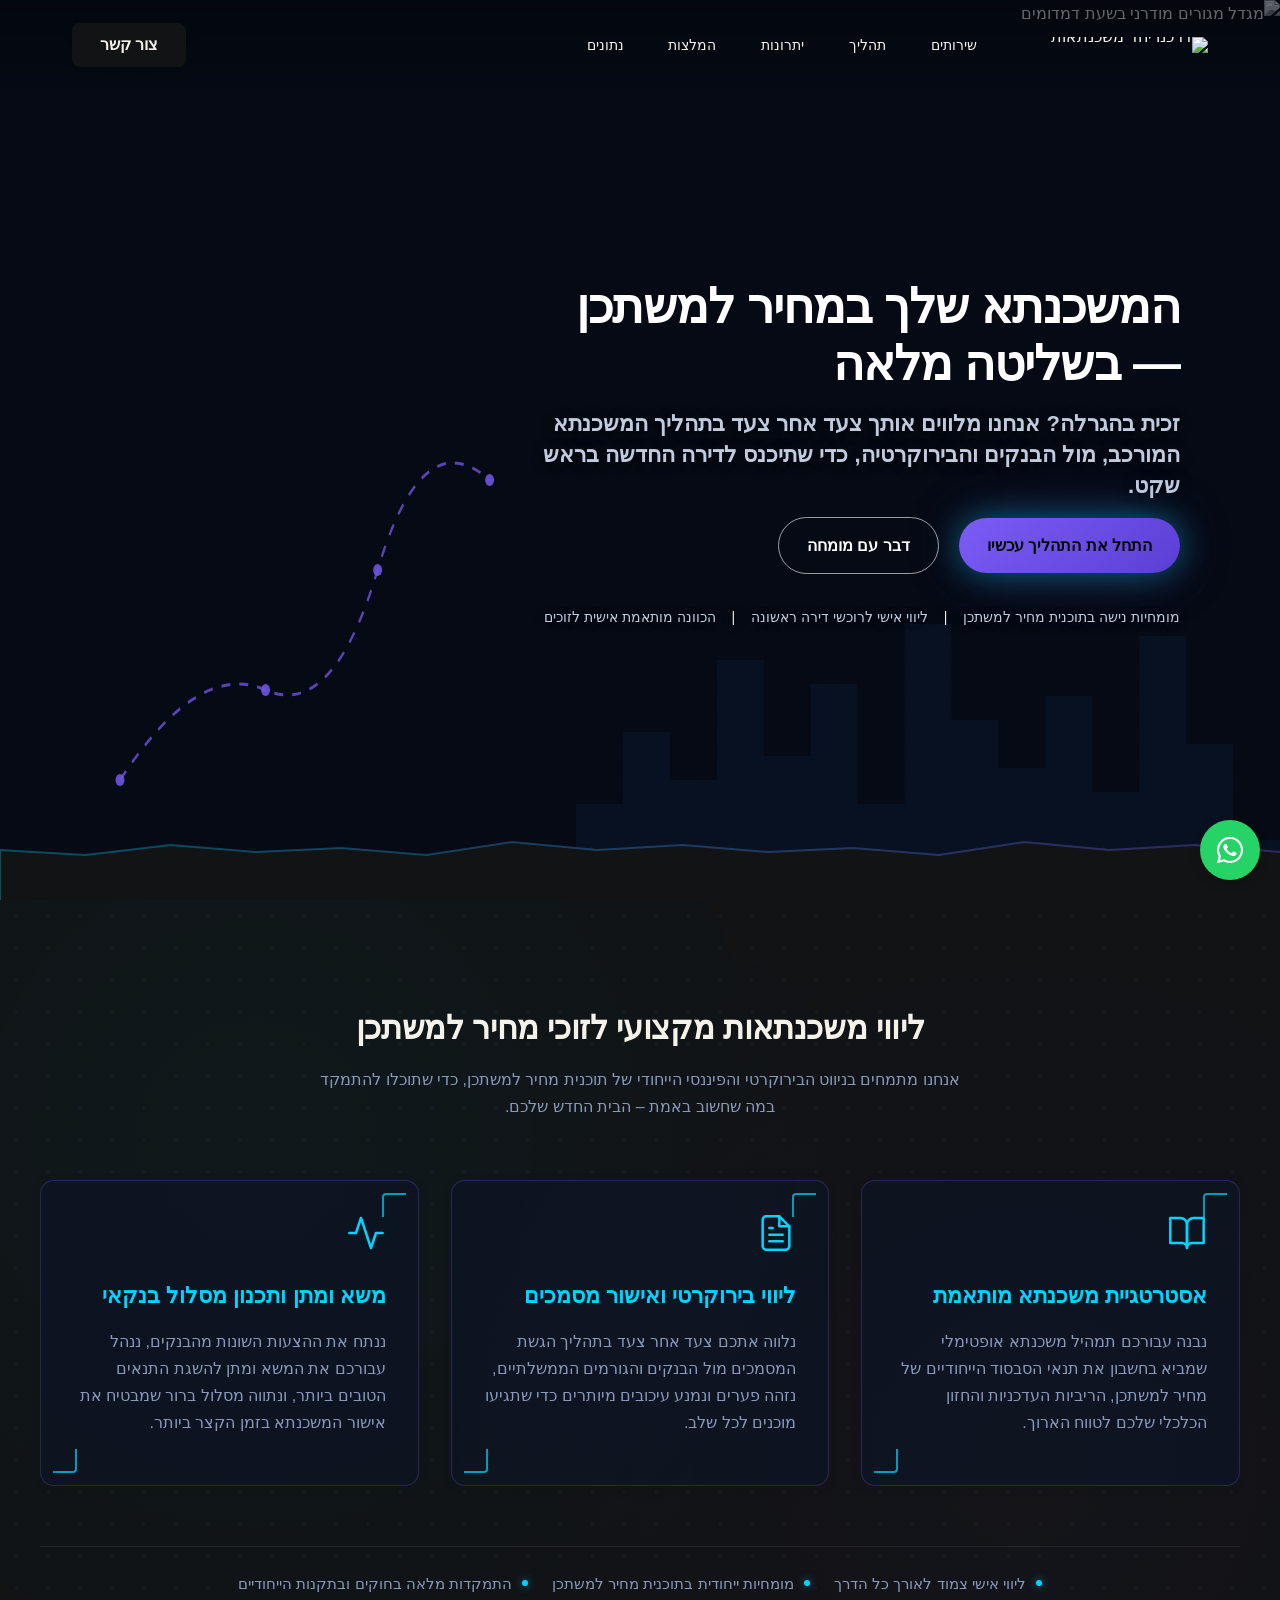
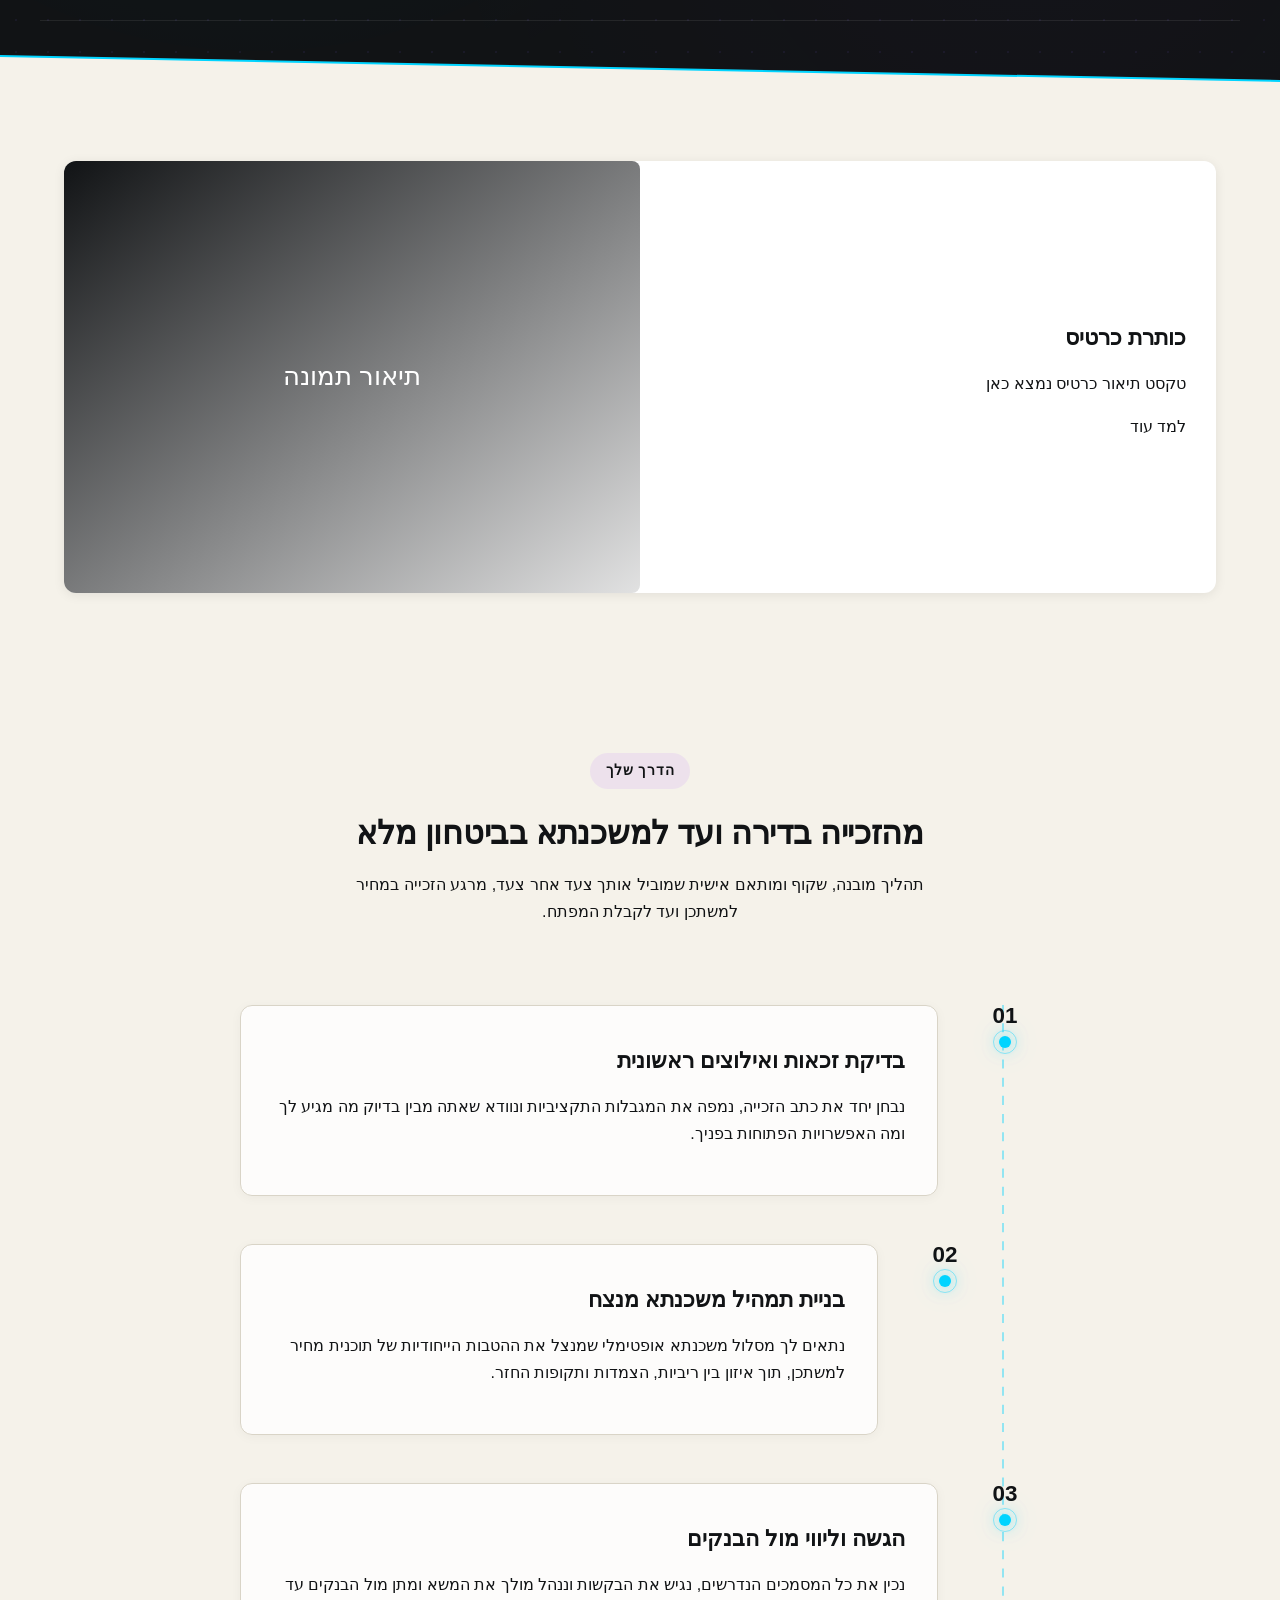
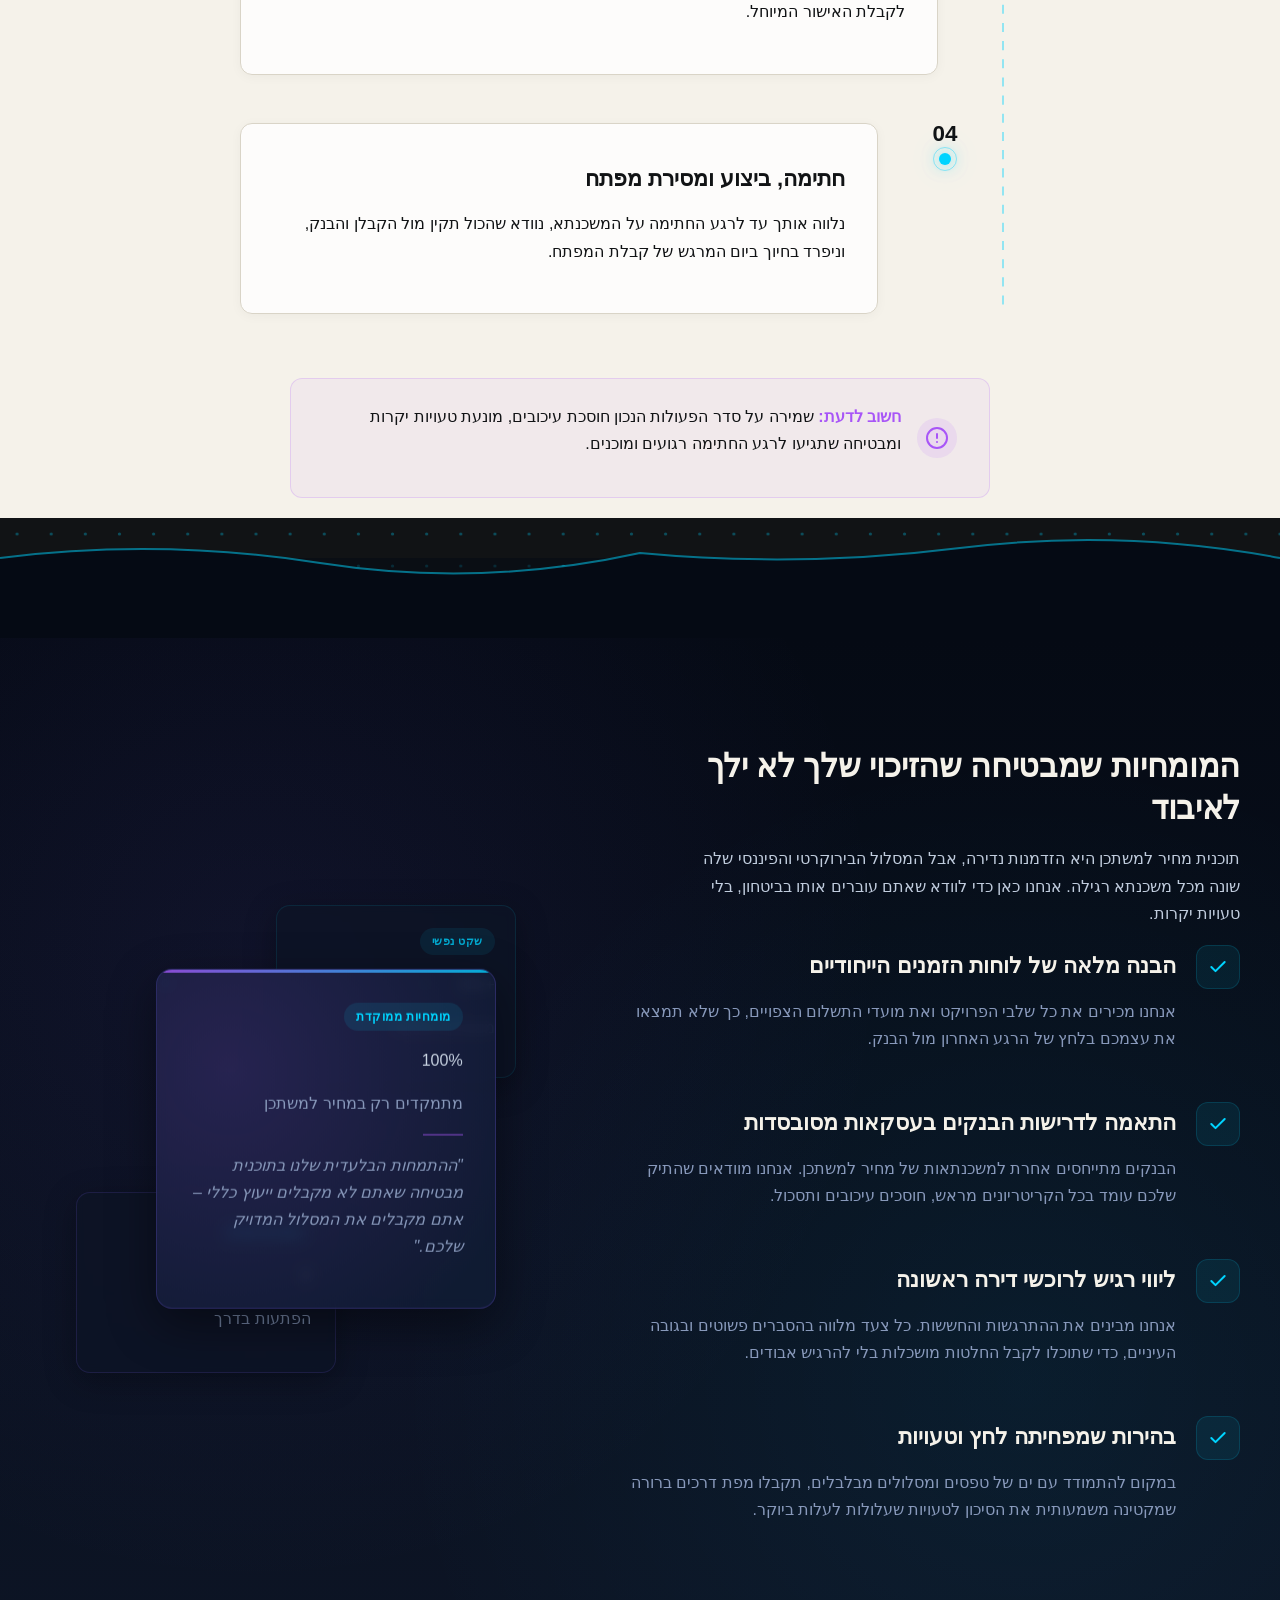
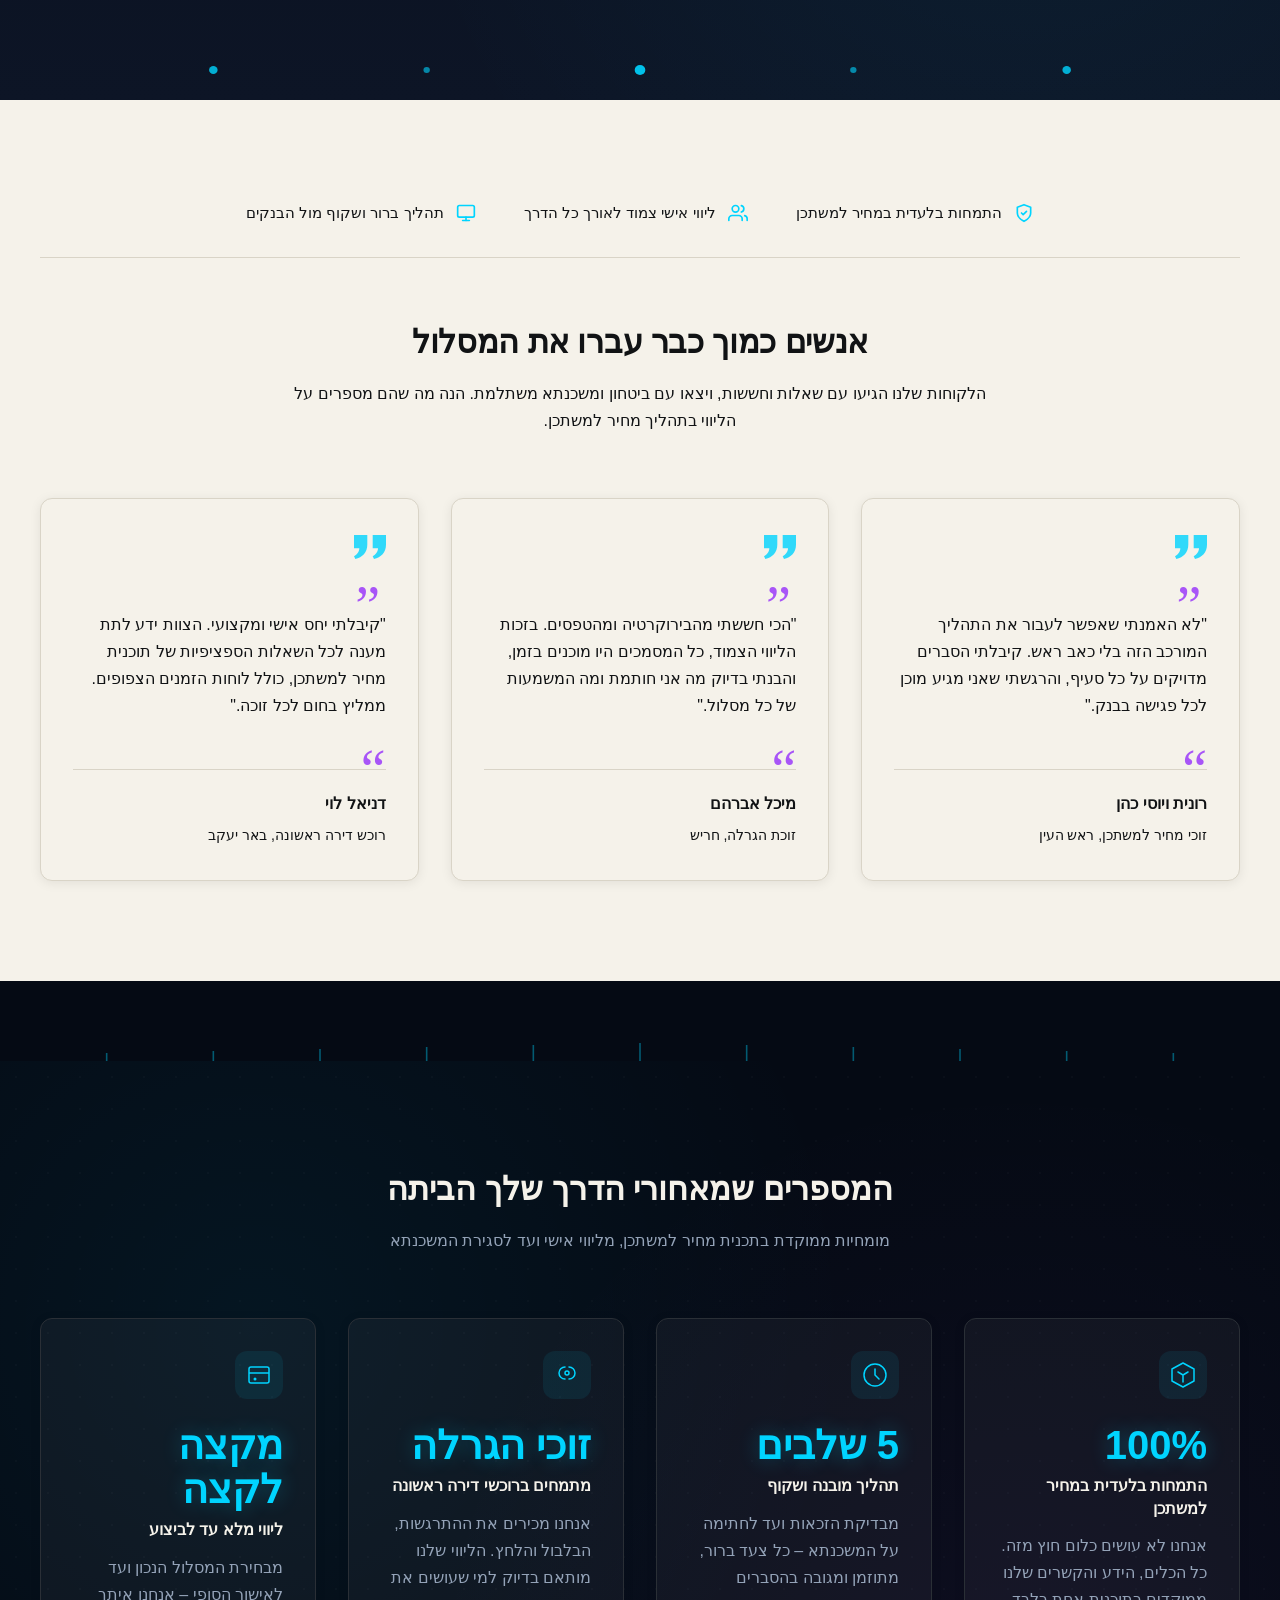
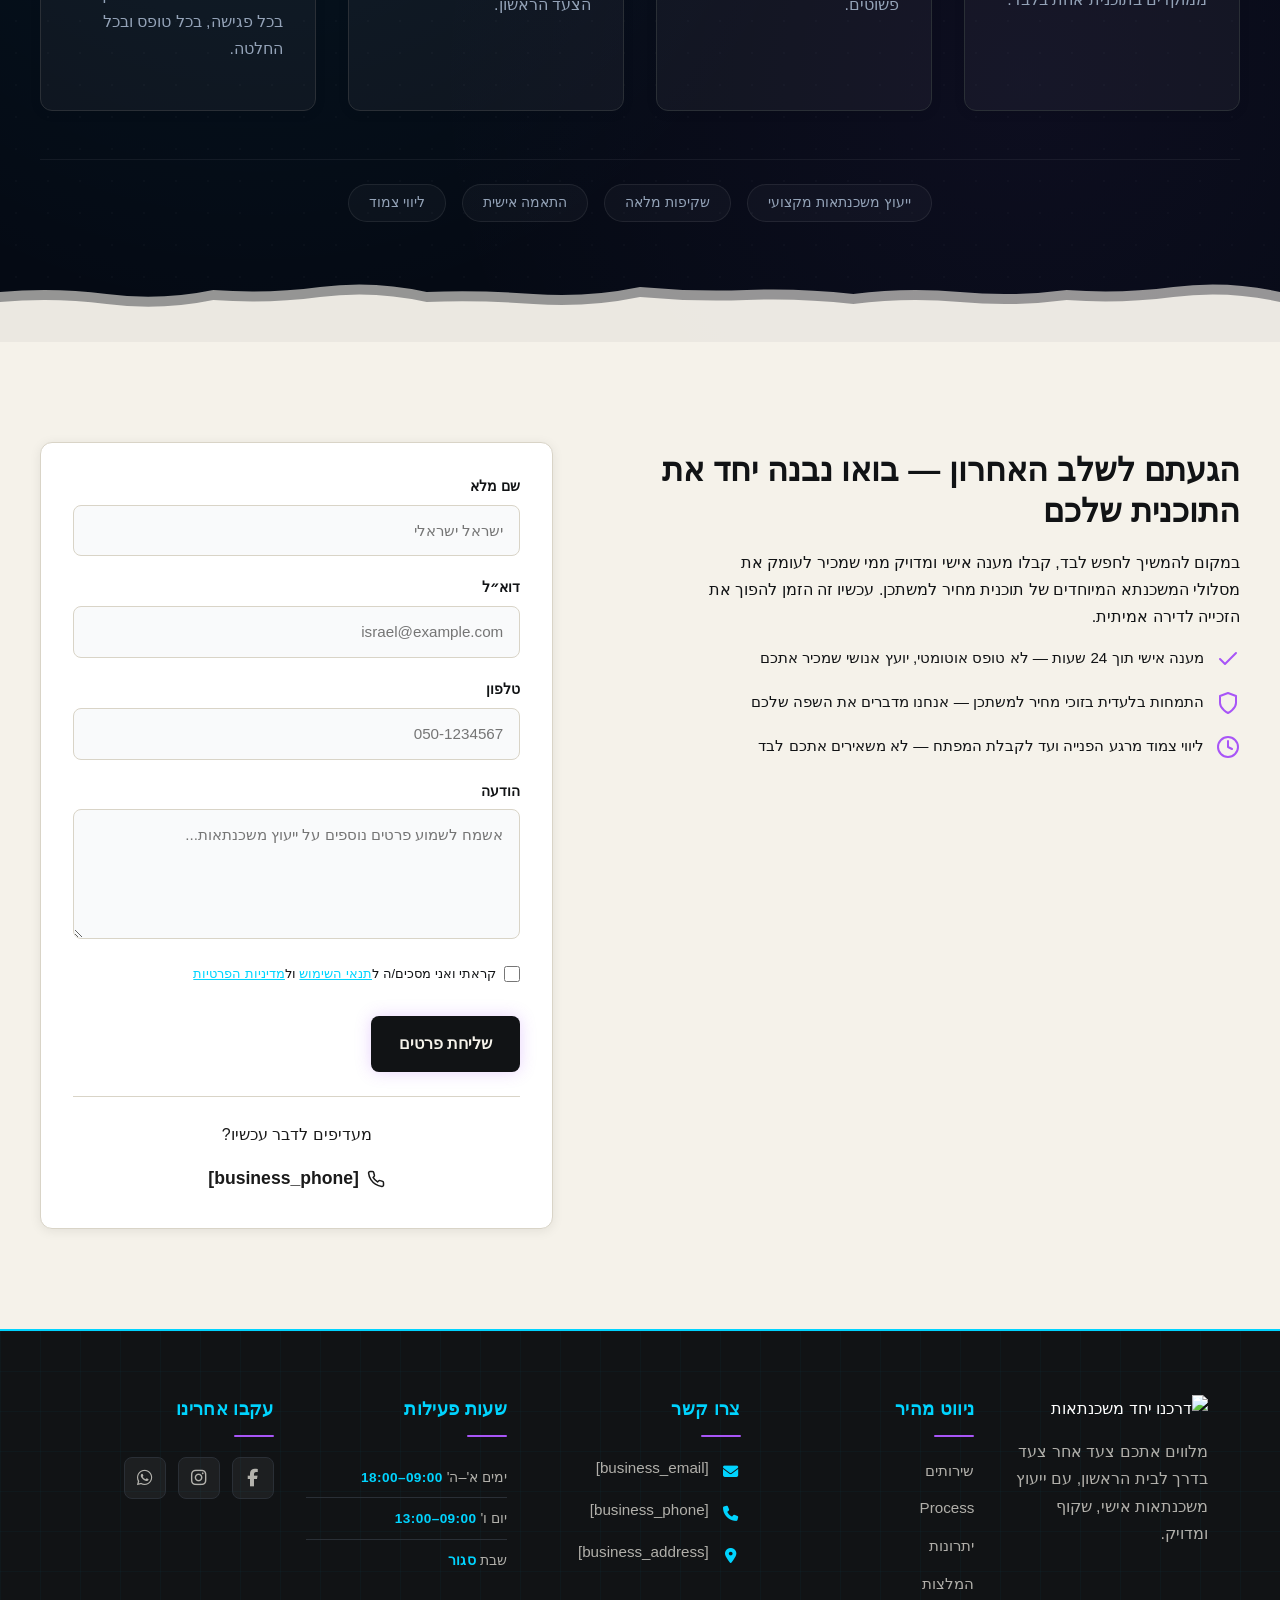
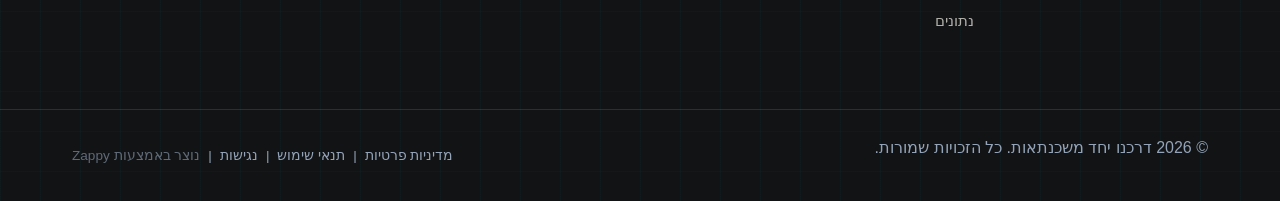
==== commit 4e1709b7: "Background sync: Progressive GitHub Sync" ====
--- a/public/index.html
+++ b/public/index.html
@@ -1 +1 @@
-<!doctype html><html dir="rtl" lang="he"><head><meta charset="UTF-8"><meta content="width=device-width,initial-scale=1" name="viewport"><meta content="index, follow" name="robots"><title>זכיתם במחיר למשתכן? תנו למומחים לנצח עבורכם — דרכנו יחד משכנתאות</title><meta content="זכיתם בהגרלת דירה בהנחה? אל תלכו לאיבוד בבירוקרטיה. צוות דרכנו יחד משכנתאות מלווה אתכם צעד-אחר-צעד בתהליך המשכנתא הייחודי של מחיר למשתכן, עם ייעוץ שחוסך לכם כסף וטעויות. דברו איתנו עוד היום." name="description"><meta content="ייעוץ משכנתאות, מחיר למשתכן, דירה בהנחה, financial mortgage advisor, mortgage broker financial advisor" name="keywords"><link href="/assets/favicon.ico" rel="icon" type="image/x-icon"><link href="/assets/favicon-16x16.png" rel="icon" type="image/png" sizes="16x16"><link href="/assets/favicon-32x32.png" rel="icon" type="image/png" sizes="32x32"><link href="/assets/favicon-48x48.png" rel="icon" type="image/png" sizes="48x48"><link href="/assets/favicon-192x192.png" rel="icon" type="image/png" sizes="192x192"><link href="/assets/favicon-512x512.png" rel="icon" type="image/png" sizes="512x512"><link href="/assets/apple-touch-icon.png" rel="apple-touch-icon"><script>!function(){"use strict";var t="f226d9df-857f-4070-845f-1bdc3f1c38a6",e="https://api.zappy5.com/api/analytics/track",a=18e5,n=2592e6,o=!0,i=!0,r=!0;var s=function(){var e="zappy_visitor_"+t,a=null;try{if(a=localStorage.getItem(e)){var o=JSON.parse(a),i=Date.now();if(i-o.created<n)return o.lastSeen=i,localStorage.setItem(e,JSON.stringify(o)),o.id}}catch(t){console.warn("Zappy Analytics: LocalStorage not available")}var r="zv_"+Date.now()+"_"+Math.random().toString(36).substr(2,9);try{localStorage.setItem(e,JSON.stringify({id:r,created:Date.now(),lastSeen:Date.now()}))}catch(t){}return r}(),c=function(){var e="zappy_session_"+t,n=null;try{if(n=sessionStorage.getItem(e)){var o=JSON.parse(n),i=Date.now();if(i-o.timestamp<a)return o.timestamp=i,sessionStorage.setItem(e,JSON.stringify(o)),o.id}}catch(t){console.warn("Zappy Analytics: SessionStorage not available")}var r="zs_"+Date.now()+"_"+Math.random().toString(36).substr(2,9);try{sessionStorage.setItem(e,JSON.stringify({id:r,timestamp:Date.now()}))}catch(t){}return r}();function l(a,n){n=n||{};var o={website_id:t,event_type:a,page_path:window.location.pathname,referrer:document.referrer||"direct",visitor_id:s,session_id:c,metadata:n};if(navigator.sendBeacon){var i=new Blob([JSON.stringify(o)],{type:"application/json"});navigator.sendBeacon(e,i)}else fetch(e,{method:"POST",headers:{"Content-Type":"application/json"},body:JSON.stringify(o),keepalive:!0}).catch(function(t){console.warn("Zappy Analytics: Failed to track event",t)})}o&&l("pageview",{title:document.title,url:window.location.href}),i&&document.addEventListener("click",function(t){var e=t.target;if("BUTTON"===e.tagName||e.closest("button")){var a="BUTTON"===e.tagName?e:e.closest("button");l("click",{element:"button",text:a.textContent.trim().substring(0,100),id:a.id||null,class:a.className||null})}else if("A"===e.tagName||e.closest("a")){var n="A"===e.tagName?e:e.closest("a");l("navigation",{element:"link",text:n.textContent.trim().substring(0,100),href:n.href,external:n.hostname!==window.location.hostname})}},!0),r&&document.addEventListener("submit",function(t){var e=t.target;l("form_submit",{form_id:e.id||null,form_name:e.name||null,form_action:e.action||null,form_method:e.method||"GET"})},!0);var d=Date.now();window.addEventListener("beforeunload",function(){l("page_unload",{time_on_page:Math.floor((Date.now()-d)/1e3),page_path:window.location.pathname})}),window.zappyAnalytics={track:l,getVisitorId:function(){return s},getSessionId:function(){return c}}}()</script><meta content="זכיתם במחיר למשתכן? תנו למומחים לנצח עבורכם — דרכנו יחד משכנתאות" property="og:title"><meta content="זכיתם בהגרלת דירה בהנחה? אל תלכו לאיבוד בבירוקרטיה. צוות דרכנו יחד משכנתאות מלווה אתכם צעד-אחר-צעד בתהליך המשכנתא הייחודי של מחיר למשתכן, עם ייעוץ שחוסך לכם כסף וטעויות. דברו איתנו עוד היום." property="og:description"><meta content="summary_large_image" name="twitter:card"><meta content="זכיתם במחיר למשתכן? תנו למומחים לנצח עבורכם — דרכנו יחד משכנתאות" name="twitter:title"><meta content="זכיתם בהגרלת דירה בהנחה? אל תלכו לאיבוד בבירוקרטיה. צוות דרכנו יחד משכנתאות מלווה אתכם צעד-אחר-צעד בתהליך המשכנתא הייחודי של מחיר למשתכן, עם ייעוץ שחוסך לכם כסף וטעויות. דברו איתנו עוד היום." name="twitter:description"><meta content="website" property="og:type"><meta content="he_IL" property="og:locale"><link href="https://cdnjs.cloudflare.com/ajax/libs/font-awesome/6.4.0/css/all.min.css" rel="stylesheet"><style>.skip-link{position:absolute;top:0;left:0;transform:translateY(-200%);padding:12px 18px;background:var(--bg-dark,#1a1a1a);color:var(--text-light,#fff);font-weight:600;border-radius:0 0 8px 0;z-index:10000}.skip-link:focus{transform:none;outline:2px solid var(--ring,#fff);outline-offset:2px}:focus-visible{outline:2px solid var(--ring,currentColor);outline-offset:3px}</style><link href="/assets/favicon.ico" rel="icon" type="image/x-icon"><link href="/assets/favicon-16x16.png" rel="icon" type="image/png" sizes="16x16"><link href="/assets/favicon-32x32.png" rel="icon" type="image/png" sizes="32x32"><link href="/assets/favicon-48x48.png" rel="icon" type="image/png" sizes="48x48"><link href="/assets/favicon-192x192.png" rel="icon" type="image/png" sizes="192x192"><link href="/assets/favicon-512x512.png" rel="icon" type="image/png" sizes="512x512"><link href="/assets/apple-touch-icon.png" rel="apple-touch-icon"><link href="https://cdn.jsdelivr.net/npm/vanilla-cookieconsent@3/dist/cookieconsent.css" rel="stylesheet"><script src="https://cdn.jsdelivr.net/npm/vanilla-cookieconsent@3/dist/cookieconsent.umd.js"></script><script src="https://cdn.jsdelivr.net/gh/mickidum/acc_toolbar/acctoolbar/acctoolbar.min.js"></script><link href="/styles.css" rel="stylesheet"><script>window.ZAPPY_WEBSITE_ID="f226d9df-857f-4070-845f-1bdc3f1c38a6",window.ZAPPY_API_BASE="https://api.zappy5.com"</script><style id="zappy-dropdown-submenu-styles">#navMenu li:has(.sub-menu),.nav-menu li:has(.sub-menu),.navbar li:has(.sub-menu),nav li:has(.sub-menu){position:relative}#navMenu .sub-menu,.nav-menu .sub-menu,.navbar .sub-menu,nav .sub-menu{display:block!important;position:absolute!important;top:100%;left:0;min-width:220px;background:#fff;border-radius:8px;box-shadow:0 8px 25px rgba(0,0,0,.15);padding:8px 0;opacity:0;visibility:hidden;transform:translateY(10px);transition:all .3s ease;z-index:1000;list-style:none;pointer-events:none}#navMenu li:hover>.sub-menu,.nav-menu li:hover>.sub-menu,.navbar li:hover>.sub-menu,nav li:hover>.sub-menu{opacity:1!important;visibility:visible!important;transform:translateY(0)!important;pointer-events:auto!important}.sub-menu li{list-style:none;margin:0;padding:0}.sub-menu a{display:block!important;padding:10px 16px!important;color:var(--text-dark,#333)!important;font-weight:500;text-decoration:none;white-space:nowrap;transition:background-color .2s}.sub-menu .zappy-nav-child>a{padding-left:28px!important;font-size:.9em!important;opacity:.85!important}[dir=rtl] .sub-menu .zappy-nav-child>a,html[lang=ar] .sub-menu .zappy-nav-child>a,html[lang=he] .sub-menu .zappy-nav-child>a{padding-left:10px!important;padding-right:28px!important}.sub-menu .zappy-nav-parent>a{font-weight:600!important}.sub-menu a:hover{background-color:#f5f5f5}[dir=rtl] .nav-menu .sub-menu,[dir=rtl] .navbar .sub-menu,[dir=rtl] nav .sub-menu,html[lang=ar] .nav-menu .sub-menu,html[lang=ar] .navbar .sub-menu,html[lang=ar] nav .sub-menu,html[lang=he] .nav-menu .sub-menu,html[lang=he] .navbar .sub-menu,html[lang=he] nav .sub-menu{left:auto!important;right:0!important}.sub-menu:empty,.sub-menu:not(:has(li)):not(:has(> a)),.sub-menu:not(:has(li:not(.zappy-hidden-menu-item))):not(:has(> a)){display:none!important;opacity:0!important;visibility:hidden!important;pointer-events:none!important}li:has(.menu-group-title):hover>.sub-menu{opacity:1!important;visibility:visible!important;transform:translateY(0)!important;pointer-events:auto!important}#navMenu>li>.menu-group-title,.nav-menu>li>.menu-group-title{display:inline-block;padding:.5rem 1rem;cursor:default;user-select:none}@media (max-width:768px){#navMenu .sub-menu,.nav-menu .sub-menu,.navbar .sub-menu,nav .sub-menu{position:static!important;transform:none!important;box-shadow:none!important;background:0 0!important;max-height:0;overflow:hidden;opacity:0;visibility:hidden;transition:max-height .3s ease,opacity .3s ease;padding:0!important;border-radius:0!important}#navMenu .sub-menu.mobile-expanded,.nav-menu .sub-menu.mobile-expanded,.navbar .sub-menu.mobile-expanded{max-height:none!important;overflow-y:visible!important;opacity:1!important;visibility:visible!important;padding:8px 0 8px 16px!important}[dir=rtl] .sub-menu.mobile-expanded,html[lang=he] .sub-menu.mobile-expanded{padding:8px 16px 8px 0!important}#navMenu li:hover>.sub-menu,.nav-menu li:hover>.sub-menu,.navbar li:hover>.sub-menu,nav li:hover>.sub-menu{opacity:0;visibility:hidden;pointer-events:none}#navMenu li>.sub-menu.mobile-expanded,.nav-menu li>.sub-menu.mobile-expanded,.navbar li>.sub-menu.mobile-expanded,nav li>.sub-menu.mobile-expanded{opacity:1!important;visibility:visible!important;pointer-events:auto!important}#navMenu li:has(.sub-menu),.nav-menu li:has(.sub-menu),.navbar li:has(.sub-menu),nav li:has(.sub-menu){display:flex!important;flex-wrap:wrap!important;align-items:center!important;position:relative!important;min-height:44px!important}#navMenu li:has(.sub-menu)>a,.nav-menu li:has(.sub-menu)>a,.navbar li:has(.sub-menu)>a,nav li:has(.sub-menu)>a{flex:1!important;min-width:0!important}#navMenu li:has(.sub-menu)>.menu-group-title,.nav-menu li:has(.sub-menu)>.menu-group-title,.navbar li:has(.sub-menu)>.menu-group-title,nav li:has(.sub-menu)>.menu-group-title{flex:1!important;min-width:0!important;padding:0!important;line-height:inherit!important}#navMenu li:has(.sub-menu)>.sub-menu,.nav-menu li:has(.sub-menu)>.sub-menu,.navbar li:has(.sub-menu)>.sub-menu,nav li:has(.sub-menu)>.sub-menu{flex-basis:100%!important;width:100%!important}#navMenu li:has(.sub-menu)>a [class*=arrow],#navMenu li:has(.sub-menu)>a [class*=chevron],.nav-menu li:has(.sub-menu)>a .fa-angle-down,.nav-menu li:has(.sub-menu)>a .fa-chevron-down,.nav-menu li:has(.sub-menu)>a [class*=arrow],.nav-menu li:has(.sub-menu)>a [class*=chevron],nav li:has(.sub-menu)>a [class*=arrow],nav li:has(.sub-menu)>a [class*=chevron]{display:none!important;visibility:hidden!important}.mobile-submenu-toggle{display:flex!important;align-items:center!important;justify-content:center!important;width:44px!important;height:auto!important;background:0 0!important;border:none!important;cursor:pointer!important;color:var(--text-light)!important;position:static!important;flex-shrink:0!important;align-self:stretch!important;z-index:2!important;padding:0!important;margin:0!important}.mobile-submenu-toggle::after{content:''!important;width:0!important;height:0!important;border-left:6px solid transparent!important;border-right:6px solid transparent!important;border-top:7px solid currentColor!important;transition:transform .3s ease!important}.mobile-submenu-toggle.expanded::after{transform:rotate(180deg)!important}.sub-menu a{padding:10px 0!important;display:block!important;color:var(--text-light)!important;white-space:normal!important}.sub-menu .zappy-nav-child>a{padding-left:28px!important;font-size:.9em!important;opacity:.85!important}[dir=rtl] .sub-menu .zappy-nav-child>a,html[lang=ar] .sub-menu .zappy-nav-child>a,html[lang=he] .sub-menu .zappy-nav-child>a{padding-left:0!important;padding-right:28px!important}.sub-menu .zappy-nav-parent>a{font-weight:600!important}#navMenu.active,.nav-menu.active{max-width:100vw!important;overflow-x:hidden!important;box-sizing:border-box!important}.navbar .sub-menu li a,.zappy-products-dropdown .sub-menu a,nav.navbar .sub-menu li a{color:var(--text-light)!important}}@media (min-width:769px){.mobile-submenu-toggle{display:none!important}}</style><style id="zappy-widget-visibility">html[dir=rtl] .whatsapp-float{right:20px!important;left:auto!important}html:not([dir]) .whatsapp-float,html[dir=ltr] .whatsapp-float{left:20px!important;right:auto!important}html[dir=rtl] #mic-access-tool-general-button,html[dir=rtl] #mic-init-access-tool #mic-access-tool-general-button,html[dir=rtl] #mic-init-access-tool .mic-access-tool-general-button,html[dir=rtl] ._access-icon,html[dir=rtl] .mic-access-tool-general-button{left:20px!important;right:auto!important}html:not([dir]) #mic-access-tool-general-button,html:not([dir]) #mic-init-access-tool #mic-access-tool-general-button,html:not([dir]) #mic-init-access-tool .mic-access-tool-general-button,html:not([dir]) ._access-icon,html:not([dir]) .mic-access-tool-general-button,html[dir=ltr] #mic-access-tool-general-button,html[dir=ltr] #mic-init-access-tool #mic-access-tool-general-button,html[dir=ltr] #mic-init-access-tool .mic-access-tool-general-button,html[dir=ltr] ._access-icon,html[dir=ltr] .mic-access-tool-general-button{right:20px!important;left:auto!important}@media (max-width:768px){.whatsapp-float{display:flex!important}}@media (min-width:769px){.whatsapp-float{display:flex!important}}@media (max-width:768px){#mic-access-tool-general-button,#mic-init-access-tool #mic-access-tool-general-button,#mic-init-access-tool .mic-access-tool-general-button,._access-icon,.mic-access-tool-general-button{display:flex!important;visibility:visible!important;opacity:1!important;pointer-events:auto!important}#mic-access-tool-box.opened-mic-access-tool,#mic-init-access-tool #mic-access-tool-box.opened-mic-access-tool,.mic-access-tool-box.opened-mic-access-tool{visibility:visible!important;opacity:1!important;pointer-events:auto!important}}@media (min-width:769px){#mic-access-tool-general-button,#mic-init-access-tool #mic-access-tool-general-button,#mic-init-access-tool .mic-access-tool-general-button,._access-icon,.mic-access-tool-general-button{display:flex!important;visibility:visible!important;opacity:1!important;pointer-events:auto!important}#mic-access-tool-box.opened-mic-access-tool,#mic-init-access-tool #mic-access-tool-box.opened-mic-access-tool,.mic-access-tool-box.opened-mic-access-tool{visibility:visible!important;opacity:1!important;pointer-events:auto!important}}</style></head><body><a href="#main" class="skip-link">דלג לתוכן הראשי</a><nav class="navbar" dir="rtl"><button class="mobile-toggle" aria-label="Menu" id="mobileToggle"><svg viewBox="0 0 24 24" fill="none" height="24" width="24" class="hamburger-icon"><path d="M3 12h18M3 6h18M3 18h18" stroke="currentColor" stroke-width="2" stroke-linecap="round"/></svg><svg viewBox="0 0 24 24" fill="none" height="24" width="24" class="close-icon" style="display:none"><path d="M18 6L6 18M6 6l12 12" stroke="currentColor" stroke-width="2" stroke-linecap="round"/></svg></button><button class="phone-header-btn" aria-label="Call" data-phone="[business_phone]"><svg viewBox="0 0 24 24" fill="currentColor" height="20" width="20"><path d="M22 16.92v3a2 2 0 0 1-2.18 2 19.79 19.79 0 0 1-8.63-3.07 19.5 19.5 0 0 1-6-6 19.79 19.79 0 0 1-3.07-8.67A2 2 0 0 1 4.11 2h3a2 2 0 0 1 2 1.72 12.84 12.84 0 0 0 .7 2.81 2 2 0 0 1-.45 2.11L8.09 9.91a16 16 0 0 0 6 6l1.27-1.27a2 2 0 0 1 2.11-.45 12.84 12.84 0 0 0 2.81.7A2 2 0 0 1 22 16.92z"/></svg></button><div class="nav-container"><div class="nav-right-group"><div class="nav-brand"><a href="/" class="logo-link"><img alt="דרכנו יחד משכנתאות" class="logo" src="/assets/site-----image-1.webp"></a></div><ul class="nav-menu" id="navMenu"><li><a href="#services">שירותים</a></li><li><a href="#process">תהליך</a></li><li><a href="#benefits">יתרונות</a></li><li><a href="#testimonials">המלצות</a></li><li><a href="#stats">נתונים</a></li><li class="mobile-contact-link nav-cta-mobile-item"><a href="#contact" class="nav-cta-btn">צור קשר</a></li></ul></div><div class="nav-cta-container"><a href="#contact" class="nav-cta-btn">צור קשר</a></div></div></nav><script>window.addEventListener("load",function(){const e=document.querySelector(".navbar, nav, header");if(!e)return void console.log("[Navbar] Navbar element not found");let t=document.getElementById("mobileToggle")||document.querySelector(".mobile-toggle")||document.querySelector(".hamburger")||document.querySelector(".hamburger-menu")||document.querySelector(".menu-toggle")||document.querySelector(".burger-menu")||document.querySelector('[aria-label="Menu"]')||document.querySelector('[aria-label="תפריט"]');const o=document.querySelector(".phone-header-btn"),n=window.getComputedStyle(e);let r=n.backgroundColor;if(console.log("[Navbar] Initial navbar background:",r),"transparent"===r||"rgba(0, 0, 0, 0)"===r||r.startsWith("rgba")&&r.includes(", 0)")){const e=n.backgroundImage;if(e&&"none"!==e)console.log("[Navbar] Navbar has background image/gradient, using dark text"),r="rgb(240, 240, 240)";else{const e=window.getComputedStyle(document.body).backgroundColor;console.log("[Navbar] Navbar transparent, using body background:",e),r=e}}const a=r.match(/\d+/g);if(a&&a.length>=3){const e=(.299*parseInt(a[0])+.587*parseInt(a[1])+.114*parseInt(a[2]))/255;console.log("[Navbar] Mobile button colors preserved from Claude CSS (luminance:",e.toFixed(2)+")");const n=document.createElement("style");n.id="zappy-mobile-nav-fix";document.documentElement.lang;document.documentElement.dir,n.textContent='\n        /* Hide mobile buttons on desktop, show only on mobile */\n        @media (min-width: 769px) {\n          .mobile-toggle,\n          .phone-header-btn {\n            display: none !important;\n          }\n        }\n        \n        /* Show and position mobile buttons correctly on mobile */\n        @media (max-width: 768px) {\n          .navbar,\n          nav.navbar {\n            min-height: 70px !important;\n          }\n\n          .mobile-toggle,\n          .phone-header-btn {\n            position: absolute !important;\n            top: 0 !important;\n            bottom: 0 !important;\n            margin-top: auto !important;\n            margin-bottom: auto !important;\n            transform: none !important;\n            z-index: 1001 !important;\n            display: flex !important;\n            align-items: center !important;\n            justify-content: center !important;\n            width: 36px !important;\n            height: 36px !important;\n            border-radius: 50% !important;\n            border: none !important;\n            cursor: pointer !important;\n            padding: 6px !important;\n            background: none !important;\n            color: var(--nav-text, var(--text-light)) !important;\n            touch-action: manipulation !important;\n            -webkit-tap-highlight-color: transparent !important;\n          }\n\n          html[data-zappy-site-type="ecommerce"] .phone-header-btn,\n          body[data-zappy-site-type="ecommerce"] .phone-header-btn,\n          html[data-zappy-site-type="ecommerce"] header .phone-header-btn,\n          html[data-zappy-site-type="ecommerce"] nav .phone-header-btn {\n            display: none !important;\n            visibility: hidden !important;\n            width: 0 !important;\n            height: 0 !important;\n            min-width: 0 !important;\n            overflow: hidden !important;\n          }\n          \n          /* LTR positioning (default): hamburger LEFT, phone RIGHT */\n          html:not([dir="rtl"]):not([lang="he"]):not([lang="ar"]) .mobile-toggle,\n          html[dir="ltr"] .mobile-toggle {\n            left: 12px !important;\n            right: auto !important;\n          }\n          html:not([dir="rtl"]):not([lang="he"]):not([lang="ar"]) .phone-header-btn,\n          html[dir="ltr"] .phone-header-btn {\n            right: 12px !important;\n            left: auto !important;\n          }\n          \n          /* RTL positioning: hamburger RIGHT, phone LEFT */\n          html[dir="rtl"] .mobile-toggle,\n          html[lang="he"] .mobile-toggle,\n          html[lang="ar"] .mobile-toggle {\n            right: 12px !important;\n            left: auto !important;\n          }\n          html[dir="rtl"] .phone-header-btn,\n          html[lang="he"] .phone-header-btn,\n          html[lang="ar"] .phone-header-btn {\n            left: 12px !important;\n            right: auto !important;\n          }\n          \n          /* CRITICAL: Ensure nav-container has min-height on mobile */\n          /* All children are positioned absolutely/fixed on mobile, so height:auto collapses to 0 */\n          .nav-container {\n            min-height: 70px !important;\n            position: relative !important;\n          }\n          \n          /* Ensure SVG icons are properly sized and inherit color */\n          .mobile-toggle svg,\n          .phone-header-btn svg {\n            width: 24px !important;\n            height: 24px !important;\n            /* Don\'t force display - let JavaScript control hamburger/close toggle */\n          }\n          \n          /* Reset nav-cta-container on mobile - remove desktop box-shadow/padding */\n          /* that creates a visible ghost box when CTA button is hidden */\n          .nav-cta-container {\n            box-shadow: none !important;\n            padding: 0 !important;\n          }\n          \n          /* Hide nav-cta-container entirely on mobile when there\'s no lang-switcher */\n          /* (only the CTA button is inside, and it\'s hidden on mobile) */\n          .nav-cta-container:not(:has(.lang-switcher)) {\n            display: none !important;\n          }\n          \n          /* CRITICAL: Prevent hero image fade gradient from bleeding over headline text */\n          /* The .image-fade-gradient has bottom: -30px (extends below parent) */\n          /* On mobile stacked layout, this overlaps the h1 text below the image */\n          .hero-image-column {\n            overflow: hidden !important;\n          }\n          .image-fade-gradient {\n            bottom: 0 !important;\n          }\n          \n          /* Hide desktop language switcher on mobile - hamburger menu handles it */\n          /* High specificity to override stored CSS */\n          .lang-switcher,\n          .nav-cta-container .lang-switcher,\n          .nav-container .lang-switcher,\n          .navbar .lang-switcher,\n          .navbar .nav-cta-container .lang-switcher {\n            display: none !important;\n          }\n        }\n      ';const r=document.getElementById("zappy-mobile-nav-fix");r&&r.remove(),document.head.appendChild(n),console.log("[Navbar] Critical CSS injected for mobile nav positioning");const i=window.innerWidth<=768;if(t){const e=t.querySelector(".hamburger-icon"),o=t.querySelector(".close-icon");e&&(e.style.setProperty("width","24px","important"),e.style.setProperty("height","24px","important"),e.style.setProperty("display","block","important")),o&&(o.style.setProperty("width","24px","important"),o.style.setProperty("height","24px","important"),o.style.setProperty("display","none","important")),i?(t.style.setProperty("position","absolute","important"),t.style.setProperty("top","0","important"),t.style.setProperty("bottom","0","important"),t.style.setProperty("margin-top","auto","important"),t.style.setProperty("margin-bottom","auto","important"),t.style.setProperty("transform","none","important"),t.style.setProperty("z-index","1001","important"),t.style.removeProperty("left"),t.style.removeProperty("right"),console.log("[Navbar] Mobile toggle positioning applied (mobile viewport)")):(t.style.removeProperty("position"),t.style.removeProperty("top"),t.style.removeProperty("transform"),t.style.removeProperty("z-index"),t.style.removeProperty("left"),t.style.removeProperty("right"),console.log("[Navbar] Desktop viewport - cleared mobile toggle inline positioning"))}if(o){const e=o.querySelector("svg");e&&(e.style.width="24px",e.style.height="24px",e.setAttribute("width","24"),e.setAttribute("height","24")),i?(o.style.setProperty("position","absolute","important"),o.style.setProperty("top","0","important"),o.style.setProperty("bottom","0","important"),o.style.setProperty("margin-top","auto","important"),o.style.setProperty("margin-bottom","auto","important"),o.style.setProperty("transform","none","important"),o.style.setProperty("z-index","1001","important"),o.style.removeProperty("left"),o.style.removeProperty("right"),console.log("[Navbar] Phone button positioning applied (mobile viewport)")):(o.style.removeProperty("position"),o.style.removeProperty("top"),o.style.removeProperty("transform"),o.style.removeProperty("z-index"),o.style.removeProperty("left"),o.style.removeProperty("right"),console.log("[Navbar] Desktop viewport - cleared phone button inline positioning"))}}else console.log("[Navbar] Could not parse background color:",r);t=document.getElementById("mobileToggle")||document.querySelector(".mobile-toggle")||document.querySelector(".hamburger")||document.querySelector(".hamburger-menu")||document.querySelector(".menu-toggle")||document.querySelector(".burger-menu")||document.querySelector('[aria-label="Menu"]')||document.querySelector('[aria-label="תפריט"]');const i=document.getElementById("navMenu")||document.querySelector(".nav-menu")||document.querySelector(".nav-links")||document.querySelector("nav ul:not(.submenu)");if(!t||!i)return void console.log("[Navbar] Mobile toggle or menu not found:",{toggle:!!t,menu:!!i});i.id||(i.id="navMenu"),console.log("[Navbar] Initializing mobile menu...");const l=t.cloneNode(!0);t.parentNode.replaceChild(l,t);var s=0;function p(e){var t=Date.now();t-s<300||(s=t,function(e){e.preventDefault(),e.stopPropagation();const t=l.querySelector(".hamburger-icon"),o=l.querySelector(".close-icon");i.classList.contains("active")?(i.classList.remove("active"),t&&t.style.setProperty("display","block","important"),o&&o.style.setProperty("display","none","important"),document.body.style.overflow="",document.body.classList.remove("menu-open"),console.log("[Navbar] Menu closed")):(i.classList.add("active"),t&&t.style.setProperty("display","none","important"),o&&o.style.setProperty("display","block","important"),document.body.style.overflow="hidden",document.body.classList.add("menu-open"),console.log("[Navbar] Menu opened"))}(e))}l.addEventListener("click",p),l.addEventListener("touchend",p),document.addEventListener("keydown",function(e){if(("Escape"===e.key||"Esc"===e.key)&&i.classList.contains("active")){const e=l.querySelector(".hamburger-icon"),t=l.querySelector(".close-icon");i.classList.remove("active"),e&&e.style.setProperty("display","block","important"),t&&t.style.setProperty("display","none","important"),document.body.style.overflow="",document.body.classList.remove("menu-open"),console.log("[Navbar] Menu closed (Escape)")}}),i.querySelectorAll("a").forEach(function(e){e.addEventListener("click",function(){if("#"===this.getAttribute("href"))return;const e=l.querySelector(".hamburger-icon"),t=l.querySelector(".close-icon");i.classList.remove("active"),e&&e.style.setProperty("display","block","important"),t&&t.style.setProperty("display","none","important"),document.body.style.overflow="",document.body.classList.remove("menu-open"),console.log("[Navbar] Menu closed (link clicked)")})});var m=i.querySelectorAll(".dropdown-toggle");m.forEach(function(e){e.addEventListener("click",function(e){e.preventDefault(),e.stopPropagation();var t=this.closest(".nav-dropdown");t&&(t.parentNode.querySelectorAll(".nav-dropdown.open").forEach(function(e){e!==t&&e.classList.remove("open")}),t.classList.toggle("open"),console.log("[Navbar] Dropdown toggled:",t.classList.contains("open")?"open":"closed"))})}),document.addEventListener("click",function(e){e.target.closest(".nav-dropdown")||document.querySelectorAll(".nav-dropdown.open").forEach(function(e){e.classList.remove("open")})}),console.log("[Navbar] Dropdown handlers initialized for "+m.length+" dropdowns"),o&&o.addEventListener("click",function(){const e=document.querySelectorAll('a[href^="tel:"]'),t=e.length>0?e[0].getAttribute("href").replace("tel:",""):"[business_phone]";window.location.href="tel:"+t,console.log("[Navbar] Phone button clicked")}),console.log("[Navbar] Mobile menu initialized successfully")})</script><main id="main"><section class="index-hero-section" data-band-index="0" data-layout-spec="בית-hero" id="hero" data-hero-type="fullscreen-scrim"><img alt="מגדל מגורים מודרני בשעת דמדומים" class="hero-bg-image" src="/assets/site-index-hero-image-1.webp" data-context="A cinematic dusk view of a modern residential tower in Israel with warm lit windows, deep blue-purple sky, and subtle blueprint grid lines overlaid. The building represents new subsidized housing for first-time homebuyers." data-hero-bg="true" data-placeholder="index-hero-image-1" fetchpriority="high" height="600" loading="eager" width="1200"><div class="hero-scrim" aria-hidden="true"></div><div class="hero-motifs" aria-hidden="true"><svg viewBox="0 0 600 300" xmlns="http://www.w3.org/2000/svg" preserveAspectRatio="none" class="motif-skyline"><path d="M0,300 L0,220 L40,220 L40,160 L80,160 L80,200 L120,200 L120,100 L160,100 L160,180 L200,180 L200,120 L240,120 L240,220 L280,220 L280,70 L320,70 L320,150 L360,150 L360,190 L400,190 L400,130 L440,130 L440,210 L480,210 L480,80 L520,80 L520,170 L560,170 L560,250 L600,250 L600,300 Z" fill="#1A3A6B" opacity="0.4"/></svg> <svg viewBox="0 0 400 300" xmlns="http://www.w3.org/2000/svg" preserveAspectRatio="none" class="motif-path"><path d="M50,280 Q120,200 180,220 T280,140 T380,80" stroke="#7B5CF5" stroke-width="2" fill="none" opacity="0.8" stroke-dasharray="8 8"/><circle cx="50" cy="280" r="4" fill="#7B5CF5" opacity="0.9"/><circle cx="180" cy="220" r="4" fill="#7B5CF5" opacity="0.9"/><circle cx="280" cy="140" r="4" fill="#7B5CF5" opacity="0.9"/><circle cx="380" cy="80" r="4" fill="#7B5CF5" opacity="0.9"/></svg><div class="motif-dots"></div></div><div class="hero-overlay"><div class="hero-content"><h1 class="hero-headline">המשכנתא שלך במחיר למשתכן — בשליטה מלאה</h1><h3 class="hero-subtitle">זכית בהגרלה? אנחנו מלווים אותך צעד אחר צעד בתהליך המשכנתא המורכב, מול הבנקים והבירוקרטיה, כדי שתיכנס לדירה החדשה בראש שקט.</h3><div class="hero-ctas"><a href="#contact" class="btn-primary">התחל את התהליך עכשיו</a> <a href="#contact" class="btn-secondary">דבר עם מומחה</a></div><div class="hero-trust"><span class="trust-badge">מומחיות נישה בתוכנית מחיר למשתכן</span> <span class="trust-divider">|</span> <span class="trust-badge">ליווי אישי לרוכשי דירה ראשונה</span> <span class="trust-divider">|</span> <span class="trust-badge">הכוונה מותאמת אישית לזוכים</span></div></div></div><div class="index-hero-divider-wrapper" aria-hidden="true"><svg viewBox="0 0 1200 80" xmlns="http://www.w3.org/2000/svg" aria-hidden="true" data-no-icon-edit="true" preserveAspectRatio="none"><defs><linearGradient id="dividerGlow" x1="0%" x2="100%" y1="0%" y2="0%"><stop offset="0%" stop-color="#00D4FF" stop-opacity="0.4"/><stop offset="100%" stop-color="#7B5CF5" stop-opacity="0.4"/></linearGradient></defs><path d="M0,80 L0,30 L80,35 L160,25 L240,32 L320,28 L400,35 L480,22 L560,30 L640,25 L720,32 L800,28 L880,35 L960,22 L1040,30 L1120,25 L1200,32 L1200,80 Z" fill="var(--bg-dark)"/><path d="M0,80 L0,30 L80,35 L160,25 L240,32 L320,28 L400,35 L480,22 L560,30 L640,25 L720,32 L800,28 L880,35 L960,22 L1040,30 L1120,25 L1200,32" stroke="url(#dividerGlow)" stroke-width="2" fill="var(--bg-dark)" opacity="0.8"/></svg></div></section><section class="index-services-section" data-band-index="1" data-layout-spec="בית-services" id="services" dir="rtl"><div class="index-services-section__pattern" aria-hidden="true"></div><div class="index-services-section__container"><div class="index-services-section__intro"><h2 class="index-services-section__title">ליווי משכנתאות מקצועי לזוכי מחיר למשתכן</h2><p class="index-services-section__subtitle">אנחנו מתמחים בניווט הבירוקרטי והפיננסי הייחודי של תוכנית מחיר למשתכן, כדי שתוכלו להתמקד במה שחשוב באמת – הבית החדש שלכם.</p></div><div class="index-services-section__grid"><div class="index-services-section__card"><div class="index-services-section__card-corner index-services-section__card-corner--top-start"></div><div class="index-services-section__card-corner index-services-section__card-corner--bottom-end"></div><div class="index-services-section__card-icon"><svg viewBox="0 0 24 24" fill="none" height="40" width="40" data-element-type="icon" data-icon-type="svg" stroke="currentColor" stroke-linecap="round" stroke-linejoin="round" stroke-width="1.5"><path d="M2 3h6a4 4 0 0 1 4 4v14a3 3 0 0 0-3-3H2z"/><path d="M22 3h-6a4 4 0 0 0-4 4v14a3 3 0 0 1 3-3h7z"/></svg></div><h3 class="index-services-section__card-title">אסטרטגיית משכנתא מותאמת</h3><p class="index-services-section__card-text">נבנה עבורכם תמהיל משכנתא אופטימלי שמביא בחשבון את תנאי הסבסוד הייחודיים של מחיר למשתכן, הריביות העדכניות והחזון הכלכלי שלכם לטווח הארוך.</p></div><div class="index-services-section__card"><div class="index-services-section__card-corner index-services-section__card-corner--top-start"></div><div class="index-services-section__card-corner index-services-section__card-corner--bottom-end"></div><div class="index-services-section__card-icon"><svg viewBox="0 0 24 24" fill="none" height="40" width="40" data-element-type="icon" data-icon-type="svg" stroke="currentColor" stroke-linecap="round" stroke-linejoin="round" stroke-width="1.5"><path d="M14 2H6a2 2 0 0 0-2 2v16a2 2 0 0 0 2 2h12a2 2 0 0 0 2-2V8z"/><polyline points="14 2 14 8 20 8"/><line x1="16" x2="8" y1="13" y2="13"/><line x1="16" x2="8" y1="17" y2="17"/><polyline points="10 9 9 9 8 9"/></svg></div><h3 class="index-services-section__card-title">ליווי בירוקרטי ואישור מסמכים</h3><p class="index-services-section__card-text">נלווה אתכם צעד אחר צעד בתהליך הגשת המסמכים מול הבנקים והגורמים הממשלתיים, נזהה פערים ונמנע עיכובים מיותרים כדי שתגיעו מוכנים לכל שלב.</p></div><div class="index-services-section__card"><div class="index-services-section__card-corner index-services-section__card-corner--top-start"></div><div class="index-services-section__card-corner index-services-section__card-corner--bottom-end"></div><div class="index-services-section__card-icon"><svg viewBox="0 0 24 24" fill="none" height="40" width="40" data-element-type="icon" data-icon-type="svg" stroke="currentColor" stroke-linecap="round" stroke-linejoin="round" stroke-width="1.5"><polyline points="22 12 18 12 15 21 9 3 6 12 2 12"/></svg></div><h3 class="index-services-section__card-title">משא ומתן ותכנון מסלול בנקאי</h3><p class="index-services-section__card-text">ננתח את ההצעות השונות מהבנקים, ננהל עבורכם את המשא ומתן להשגת התנאים הטובים ביותר, ונתווה מסלול ברור שמבטיח את אישור המשכנתא בזמן הקצר ביותר.</p></div></div><div class="index-services-section__reassurance"><div class="index-services-section__reassurance-item"><span class="index-services-section__reassurance-dot"></span> <span>ליווי אישי צמוד לאורך כל הדרך</span></div><div class="index-services-section__reassurance-item"><span class="index-services-section__reassurance-dot"></span> <span>מומחיות ייחודית בתוכנית מחיר למשתכן</span></div><div class="index-services-section__reassurance-item"><span class="index-services-section__reassurance-dot"></span> <span>התמקדות מלאה בחוקים ובתקנות הייחודיים</span></div></div></div><div class="index-services-section__divider-wrapper" aria-hidden="true"><svg viewBox="0 0 1200 80" xmlns="http://www.w3.org/2000/svg" aria-hidden="true" data-no-icon-edit="true" preserveAspectRatio="none"><path d="M0,80 L0,35 L1200,60 L1200,80 Z" fill="var(--bg-light)"/><path d="M0,35 L1200,60" stroke="var(--secondary)" stroke-width="2" fill="var(--bg-light)" vector-effect="non-scaling-stroke"/></svg></div></section><section class="index-process-section" data-band-index="2" data-layout-spec="בית-process" id="process" dir="rtl"><div class="process-container"><div class="process-header"><span class="process-label">הדרך שלך</span><h2 class="process-title">מהזכייה בדירה ועד למשכנתא בביטחון מלא</h2><p class="process-subtitle">תהליך מובנה, שקוף ומותאם אישית שמוביל אותך צעד אחר צעד, מרגע הזכייה במחיר למשתכן ועד לקבלת המפתח.</p></div><div class="roadmap"><div class="roadmap-line-wrapper" aria-hidden="true"><svg viewBox="0 0 4 800" xmlns="http://www.w3.org/2000/svg" preserveAspectRatio="none" class="roadmap-line"><line x1="2" x2="2" y1="0" y2="800" stroke="var(--secondary)" stroke-width="2" opacity="0.4" stroke-dasharray="8 8"/><line x1="2" x2="2" y1="0" y2="800" stroke="url(#glowGradient)" stroke-width="4" opacity="0.8"/><defs><linearGradient id="glowGradient" x1="0" x2="0" y1="0" y2="1"><stop offset="0%" stop-color="var(--secondary)" stop-opacity="1"/><stop offset="100%" stop-color="var(--secondary)" stop-opacity="0.2"/></linearGradient></defs></svg></div><div class="step-card step-1"><div class="step-marker" aria-hidden="true"><span class="step-num">01</span><div class="step-dot"></div></div><div class="card-default step-content"><h3 class="step-title">בדיקת זכאות ואילוצים ראשונית</h3><p class="step-text">נבחן יחד את כתב הזכייה, נמפה את המגבלות התקציביות ונוודא שאתה מבין בדיוק מה מגיע לך ומה האפשרויות הפתוחות בפניך.</p></div></div><div class="step-card step-2"><div class="step-marker" aria-hidden="true"><span class="step-num">02</span><div class="step-dot"></div></div><div class="card-default step-content"><h3 class="step-title">בניית תמהיל משכנתא מנצח</h3><p class="step-text">נתאים לך מסלול משכנתא אופטימלי שמנצל את ההטבות הייחודיות של תוכנית מחיר למשתכן, תוך איזון בין ריביות, הצמדות ותקופות החזר.</p></div></div><div class="step-card step-3"><div class="step-marker" aria-hidden="true"><span class="step-num">03</span><div class="step-dot"></div></div><div class="card-default step-content"><h3 class="step-title">הגשה וליווי מול הבנקים</h3><p class="step-text">נכין את כל המסמכים הנדרשים, נגיש את הבקשות וננהל מולך את המשא ומתן מול הבנקים עד לקבלת האישור המיוחל.</p></div></div><div class="step-card step-4"><div class="step-marker" aria-hidden="true"><span class="step-num">04</span><div class="step-dot"></div></div><div class="card-default step-content"><h3 class="step-title">חתימה, ביצוע ומסירת מפתח</h3><p class="step-text">נלווה אותך עד לרגע החתימה על המשכנתא, נוודא שהכול תקין מול הקבלן והבנק, וניפרד בחיוך ביום המרגש של קבלת המפתח.</p></div></div></div><div class="process-note"><div class="note-icon-wrapper" aria-hidden="true"><svg viewBox="0 0 24 24" fill="none" height="24" width="24" data-element-type="icon" data-icon-type="svg" xmlns="http://www.w3.org/2000/svg"><circle cx="12" cy="12" r="10" stroke="currentColor" stroke-width="2"/><path d="M12 8V12M12 16H12.01" stroke="currentColor" stroke-width="2" stroke-linecap="round"/></svg></div><p class="note-text"><strong>חשוב לדעת:</strong> שמירה על סדר הפעולות הנכון חוסכת עיכובים, מונעת טעויות יקרות ומבטיחה שתגיעו לרגע החתימה רגועים ומוכנים.</p></div></div><div class="process-divider-wrapper" aria-hidden="true" data-no-icon-edit="true"><svg viewBox="0 0 1200 120" xmlns="http://www.w3.org/2000/svg" preserveAspectRatio="none" class="process-divider-svg"><defs><pattern height="32" id="blueprintDots" patternUnits="userSpaceOnUse" width="32" x="0" y="0"><circle cx="16" cy="16" r="1.5" fill="var(--secondary)" opacity="0.3"/></pattern></defs><rect height="120" width="1200" x="0" y="0" fill="var(--bg-dark)"/><rect height="120" width="1200" x="0" y="0" fill="url(#blueprintDots)"/><path d="M0,120 L0,40 Q150,20 300,45 T600,35 Q750,50 900,30 T1200,40 L1200,120 Z" fill="#050A14"/><path d="M0,40 Q150,20 300,45 T600,35 Q750,50 900,30 T1200,40" stroke="var(--secondary)" stroke-width="2" fill="#050A14" opacity="0.5"/></svg></div></section><section class="index-benefits-section" data-band-index="3" data-layout-spec="בית-benefits" id="benefits"><div class="index-benefits-section__container"><div class="index-benefits-section__content"><h2 class="index-benefits-section__heading">המומחיות שמבטיחה שהזיכוי שלך לא ילך לאיבוד</h2><p class="index-benefits-section__subtitle">תוכנית מחיר למשתכן היא הזדמנות נדירה, אבל המסלול הבירוקרטי והפיננסי שלה שונה מכל משכנתא רגילה. אנחנו כאן כדי לוודא שאתם עוברים אותו בביטחון, בלי טעויות יקרות.</p><ul class="index-benefits-section__list"><li class="index-benefits-section__list-item"><span class="index-benefits-section__list-icon" aria-hidden="true"><svg viewBox="0 0 20 20" fill="none" height="20" width="20" data-element-type="icon" data-icon-type="svg" xmlns="http://www.w3.org/2000/svg"><path d="M16.6666 5L7.49998 14.1667L3.33331 10" stroke="currentColor" stroke-width="2" stroke-linecap="round" stroke-linejoin="round"/></svg></span><div class="index-benefits-section__list-text"><h3 class="index-benefits-section__list-title">הבנה מלאה של לוחות הזמנים הייחודיים</h3><p class="index-benefits-section__list-desc">אנחנו מכירים את כל שלבי הפרויקט ואת מועדי התשלום הצפויים, כך שלא תמצאו את עצמכם בלחץ של הרגע האחרון מול הבנק.</p></div></li><li class="index-benefits-section__list-item"><span class="index-benefits-section__list-icon" aria-hidden="true"><svg viewBox="0 0 20 20" fill="none" height="20" width="20" data-element-type="icon" data-icon-type="svg" xmlns="http://www.w3.org/2000/svg"><path d="M16.6666 5L7.49998 14.1667L3.33331 10" stroke="currentColor" stroke-width="2" stroke-linecap="round" stroke-linejoin="round"/></svg></span><div class="index-benefits-section__list-text"><h3 class="index-benefits-section__list-title">התאמה לדרישות הבנקים בעסקאות מסובסדות</h3><p class="index-benefits-section__list-desc">הבנקים מתייחסים אחרת למשכנתאות של מחיר למשתכן. אנחנו מוודאים שהתיק שלכם עומד בכל הקריטריונים מראש, חוסכים עיכובים ותסכול.</p></div></li><li class="index-benefits-section__list-item"><span class="index-benefits-section__list-icon" aria-hidden="true"><svg viewBox="0 0 20 20" fill="none" height="20" width="20" data-element-type="icon" data-icon-type="svg" xmlns="http://www.w3.org/2000/svg"><path d="M16.6666 5L7.49998 14.1667L3.33331 10" stroke="currentColor" stroke-width="2" stroke-linecap="round" stroke-linejoin="round"/></svg></span><div class="index-benefits-section__list-text"><h3 class="index-benefits-section__list-title">ליווי רגיש לרוכשי דירה ראשונה</h3><p class="index-benefits-section__list-desc">אנחנו מבינים את ההתרגשות והחששות. כל צעד מלווה בהסברים פשוטים ובגובה העיניים, כדי שתוכלו לקבל החלטות מושכלות בלי להרגיש אבודים.</p></div></li><li class="index-benefits-section__list-item"><span class="index-benefits-section__list-icon" aria-hidden="true"><svg viewBox="0 0 20 20" fill="none" height="20" width="20" data-element-type="icon" data-icon-type="svg" xmlns="http://www.w3.org/2000/svg"><path d="M16.6666 5L7.49998 14.1667L3.33331 10" stroke="currentColor" stroke-width="2" stroke-linecap="round" stroke-linejoin="round"/></svg></span><div class="index-benefits-section__list-text"><h3 class="index-benefits-section__list-title">בהירות שמפחיתה לחץ וטעויות</h3><p class="index-benefits-section__list-desc">במקום להתמודד עם ים של טפסים ומסלולים מבלבלים, תקבלו מפת דרכים ברורה שמקטינה משמעותית את הסיכון לטעויות שעלולות לעלות ביוקר.</p></div></li></ul></div><div class="index-benefits-section__visual"><div class="index-benefits-section__cards-stack"><div class="index-benefits-section__card index-benefits-section__card--primary"><div class="index-benefits-section__card-glow" aria-hidden="true"></div><div class="index-benefits-section__card-accent" aria-hidden="true"></div><div class="index-benefits-section__card-content"><span class="index-benefits-section__card-badge">מומחיות ממוקדת</span><p class="index-benefits-section__card-stat">100%</p><p class="index-benefits-section__card-label">מתמקדים רק במחיר למשתכן</p><div class="index-benefits-section__card-divider" aria-hidden="true"></div><p class="index-benefits-section__card-quote">"ההתמחות הבלעדית שלנו בתוכנית מבטיחה שאתם לא מקבלים ייעוץ כללי – אתם מקבלים את המסלול המדויק שלכם."</p></div></div><div class="index-benefits-section__card index-benefits-section__card--bottom-end index-benefits-section__card--secondary" aria-hidden="true"><div class="index-benefits-section__card-content"><span class="index-benefits-section__card-badge">ניווט בירוקרטי</span><p class="index-benefits-section__card-stat">0</p><p class="index-benefits-section__card-label">הפתעות בדרך</p></div></div><div class="index-benefits-section__card index-benefits-section__card--tertiary index-benefits-section__card--top-start" aria-hidden="true"><div class="index-benefits-section__card-content"><span class="index-benefits-section__card-badge">שקט נפשי</span><p class="index-benefits-section__card-stat">+300</p><p class="index-benefits-section__card-label">משפחות מלוות</p></div></div></div><div class="index-benefits-section__blueprint-lines" aria-hidden="true"><svg viewBox="0 0 280 400" fill="none" height="400" width="280" xmlns="http://www.w3.org/2000/svg" aria-hidden="true" data-no-icon-edit="true"><line x1="40" x2="240" y1="80" y2="80" stroke="var(--secondary)" stroke-width="1" stroke-dasharray="4 6" stroke-opacity="0.15"/><line x1="40" x2="200" y1="160" y2="160" stroke="var(--secondary)" stroke-width="1" stroke-opacity="0.1"/><line x1="40" x2="220" y1="240" y2="240" stroke="var(--accent)" stroke-width="1" stroke-dasharray="8 8" stroke-opacity="0.1"/><circle cx="240" cy="80" r="3" fill="var(--secondary)" fill-opacity="0.4"/><circle cx="40" cy="80" r="3" fill="var(--secondary)" fill-opacity="0.4"/><circle cx="200" cy="160" r="2" fill="var(--secondary)" fill-opacity="0.3"/></svg></div></div></div><div class="index-benefits-section__divider-wrapper"><svg viewBox="0 0 1200 60" xmlns="http://www.w3.org/2000/svg" aria-hidden="true" data-no-icon-edit="true" preserveAspectRatio="none"><defs><linearGradient id="benefits-divider-grad" x1="0%" x2="100%" y1="0%" y2="0%"><stop offset="0%" stop-color="var(--secondary)" stop-opacity="0"/><stop offset="20%" stop-color="var(--secondary)" stop-opacity="0.6"/><stop offset="50%" stop-color="var(--secondary)" stop-opacity="0.8"/><stop offset="80%" stop-color="var(--secondary)" stop-opacity="0.6"/><stop offset="100%" stop-color="var(--secondary)" stop-opacity="0"/></linearGradient></defs><line x1="0" x2="1200" y1="30" y2="30" stroke="url(#benefits-divider-grad)" stroke-width="1.5"/><circle cx="200" cy="30" r="4" fill="var(--secondary)" fill-opacity="0.8"/><circle cx="400" cy="30" r="3" fill="var(--secondary)" fill-opacity="0.6"/><circle cx="600" cy="30" r="5" fill="var(--secondary)" fill-opacity="0.9"/><circle cx="800" cy="30" r="3" fill="var(--secondary)" fill-opacity="0.6"/><circle cx="1000" cy="30" r="4" fill="var(--secondary)" fill-opacity="0.8"/></svg></div></section><section class="index-testimonials-section" data-band-index="4" data-layout-spec="בית-testimonials" id="testimonials"><div class="index-testimonials-container"><div class="index-testimonials-trust-strip"><div class="index-testimonials-trust-item"><svg viewBox="0 0 24 24" fill="none" height="20" width="20" data-element-type="icon" data-icon-type="svg" stroke="currentColor" stroke-linecap="round" stroke-linejoin="round" stroke-width="2"><path d="M12 22s8-4 8-10V5l-8-3-8 3v7c0 6 8 10 8 10z"/><path d="M9 12l2 2 4-4"/></svg> <span>התמחות בלעדית במחיר למשתכן</span></div><div class="index-testimonials-trust-item"><svg viewBox="0 0 24 24" fill="none" height="20" width="20" data-element-type="icon" data-icon-type="svg" stroke="currentColor" stroke-linecap="round" stroke-linejoin="round" stroke-width="2"><path d="M17 21v-2a4 4 0 0 0-4-4H5a4 4 0 0 0-4 4v2"/><circle cx="9" cy="7" r="4"/><path d="M23 21v-2a4 4 0 0 0-3-3.87"/><path d="M16 3.13a4 4 0 0 1 0 7.75"/></svg> <span>ליווי אישי צמוד לאורך כל הדרך</span></div><div class="index-testimonials-trust-item"><svg viewBox="0 0 24 24" fill="none" height="20" width="20" data-element-type="icon" data-icon-type="svg" stroke="currentColor" stroke-linecap="round" stroke-linejoin="round" stroke-width="2"><rect height="14" width="20" x="2" y="3" rx="2" ry="2"/><line x1="8" x2="16" y1="21" y2="21"/><line x1="12" x2="12" y1="17" y2="21"/></svg> <span>תהליך ברור ושקוף מול הבנקים</span></div></div><div class="index-testimonials-heading"><h2>אנשים כמוך כבר עברו את המסלול</h2><p>הלקוחות שלנו הגיעו עם שאלות וחששות, ויצאו עם ביטחון ומשכנתא משתלמת. הנה מה שהם מספרים על הליווי בתהליך מחיר למשתכן.</p></div><div class="index-testimonials-grid"><article class="index-testimonials-card"><div class="index-testimonials-card-accent"><svg viewBox="0 0 24 24" fill="currentColor" height="32" width="32"><path d="M9.983 3v7.391c0 5.704-3.731 9.57-8.983 10.609l-.995-2.151c2.432-.917 3.995-3.638 3.995-5.849h-4v-10h9.983zm14.017 0v7.391c0 5.704-3.748 9.571-9 10.609l-.996-2.151c2.433-.917 3.996-3.638 3.996-5.849h-3.983v-10h9.983z"/></svg></div><blockquote><p>"לא האמנתי שאפשר לעבור את התהליך המורכב הזה בלי כאב ראש. קיבלתי הסברים מדויקים על כל סעיף, והרגשתי שאני מגיע מוכן לכל פגישה בבנק."</p></blockquote><footer><strong>רונית ויוסי כהן</strong> <span>זוכי מחיר למשתכן, ראש העין</span></footer></article><article class="index-testimonials-card"><div class="index-testimonials-card-accent"><svg viewBox="0 0 24 24" fill="currentColor" height="32" width="32"><path d="M9.983 3v7.391c0 5.704-3.731 9.57-8.983 10.609l-.995-2.151c2.432-.917 3.995-3.638 3.995-5.849h-4v-10h9.983zm14.017 0v7.391c0 5.704-3.748 9.571-9 10.609l-.996-2.151c2.433-.917 3.996-3.638 3.996-5.849h-3.983v-10h9.983z"/></svg></div><blockquote><p>"הכי חששתי מהבירוקרטיה ומהטפסים. בזכות הליווי הצמוד, כל המסמכים היו מוכנים בזמן, והבנתי בדיוק מה אני חותמת ומה המשמעות של כל מסלול."</p></blockquote><footer><strong>מיכל אברהם</strong> <span>זוכת הגרלה, חריש</span></footer></article><article class="index-testimonials-card"><div class="index-testimonials-card-accent"><svg viewBox="0 0 24 24" fill="currentColor" height="32" width="32"><path d="M9.983 3v7.391c0 5.704-3.731 9.57-8.983 10.609l-.995-2.151c2.432-.917 3.995-3.638 3.995-5.849h-4v-10h9.983zm14.017 0v7.391c0 5.704-3.748 9.571-9 10.609l-.996-2.151c2.433-.917 3.996-3.638 3.996-5.849h-3.983v-10h9.983z"/></svg></div><blockquote><p>"קיבלתי יחס אישי ומקצועי. הצוות ידע לתת מענה לכל השאלות הספציפיות של תוכנית מחיר למשתכן, כולל לוחות הזמנים הצפופים. ממליץ בחום לכל זוכה."</p></blockquote><footer><strong>דניאל לוי</strong> <span>רוכש דירה ראשונה, באר יעקב</span></footer></article></div></div><div class="index-testimonials-divider-wrapper"><svg viewBox="0 0 1200 80" xmlns="http://www.w3.org/2000/svg" aria-hidden="true" data-no-icon-edit="true" preserveAspectRatio="none"><defs><linearGradient id="index-testimonials-fade" x1="0" x2="0" y1="0" y2="1"><stop offset="0%" stop-color="var(--bg-light)" stop-opacity="0"/><stop offset="100%" stop-color="var(--bg-dark)" stop-opacity="1"/></linearGradient></defs><path d="M0,80 L0,0 L1200,0 L1200,80 Z" fill="#050A14"/><line x1="100" x2="100" y1="80" y2="72" stroke="var(--secondary)" stroke-width="1.5" opacity="0.4"/><line x1="200" x2="200" y1="80" y2="70" stroke="var(--secondary)" stroke-width="1.5" opacity="0.4"/><line x1="300" x2="300" y1="80" y2="68" stroke="var(--secondary)" stroke-width="1.5" opacity="0.4"/><line x1="400" x2="400" y1="80" y2="66" stroke="var(--secondary)" stroke-width="1.5" opacity="0.4"/><line x1="500" x2="500" y1="80" y2="64" stroke="var(--secondary)" stroke-width="1.5" opacity="0.4"/><line x1="600" x2="600" y1="80" y2="62" stroke="var(--secondary)" stroke-width="1.5" opacity="0.4"/><line x1="700" x2="700" y1="80" y2="64" stroke="var(--secondary)" stroke-width="1.5" opacity="0.4"/><line x1="800" x2="800" y1="80" y2="66" stroke="var(--secondary)" stroke-width="1.5" opacity="0.4"/><line x1="900" x2="900" y1="80" y2="68" stroke="var(--secondary)" stroke-width="1.5" opacity="0.4"/><line x1="1000" x2="1000" y1="80" y2="70" stroke="var(--secondary)" stroke-width="1.5" opacity="0.4"/><line x1="1100" x2="1100" y1="80" y2="72" stroke="var(--secondary)" stroke-width="1.5" opacity="0.4"/></svg></div></section><section class="index-stats-section" data-band-index="5" data-layout-spec="בית-stats" id="stats"><div class="index-stats-section__container"><div class="index-stats-section__header"><h2 class="index-stats-section__title">המספרים שמאחורי הדרך שלך הביתה</h2><p class="index-stats-section__subtitle">מומחיות ממוקדת בתכנית מחיר למשתכן, מליווי אישי ועד לסגירת המשכנתא</p></div><div class="index-stats-section__grid"><div class="index-stats-section__card"><div class="index-stats-section__card-icon"><svg viewBox="0 0 28 28" fill="none" height="28" width="28" data-element-type="icon" data-icon-type="svg" xmlns="http://www.w3.org/2000/svg"><path d="M14 2L3 8v12l11 6 11-6V8L14 2z" stroke="currentColor" stroke-width="1.5" stroke-linejoin="round"/><path d="M14 14l-5-3m5 3l5-3m-5 3v7" stroke="currentColor" stroke-width="1.5" stroke-linecap="round"/></svg></div><div class="index-stats-section__card-value">100%</div><div class="index-stats-section__card-label">התמחות בלעדית במחיר למשתכן</div><p class="index-stats-section__card-desc">אנחנו לא עושים כלום חוץ מזה. כל הכלים, הידע והקשרים שלנו ממוקדים בתוכנית אחת בלבד.</p></div><div class="index-stats-section__card"><div class="index-stats-section__card-icon"><svg viewBox="0 0 28 28" fill="none" height="28" width="28" data-element-type="icon" data-icon-type="svg" xmlns="http://www.w3.org/2000/svg"><circle cx="14" cy="14" r="11" stroke="currentColor" stroke-width="1.5"/><path d="M14 8v6l4 4" stroke="currentColor" stroke-width="1.5" stroke-linecap="round" stroke-linejoin="round"/></svg></div><div class="index-stats-section__card-value">5 שלבים</div><div class="index-stats-section__card-label">תהליך מובנה ושקוף</div><p class="index-stats-section__card-desc">מבדיקת הזכאות ועד לחתימה על המשכנתא – כל צעד ברור, מתוזמן ומגובה בהסברים פשוטים.</p></div><div class="index-stats-section__card"><div class="index-stats-section__card-icon"><svg viewBox="0 0 28 28" fill="none" height="28" width="28" data-element-type="icon" data-icon-type="svg" xmlns="http://www.w3.org/2000/svg"><path d="M16 6c3.314 0 6 2.686 6 6s-2.686 6-6 6" stroke="currentColor" stroke-width="1.5" stroke-linecap="round"/><path d="M12 6c-3.314 0-6 2.686-6 6s2.686 6 6 6" stroke="currentColor" stroke-width="1.5" stroke-linecap="round"/><circle cx="14" cy="12" r="2" stroke="currentColor" stroke-width="1.5"/></svg></div><div class="index-stats-section__card-value">זוכי הגרלה</div><div class="index-stats-section__card-label">מתמחים ברוכשי דירה ראשונה</div><p class="index-stats-section__card-desc">אנחנו מכירים את ההתרגשות, הבלבול והלחץ. הליווי שלנו מותאם בדיוק למי שעושים את הצעד הראשון.</p></div><div class="index-stats-section__card"><div class="index-stats-section__card-icon"><svg viewBox="0 0 28 28" fill="none" height="28" width="28" data-element-type="icon" data-icon-type="svg" xmlns="http://www.w3.org/2000/svg"><rect height="16" width="20" x="4" y="6" rx="2" stroke="currentColor" stroke-width="1.5"/><path d="M4 12h20" stroke="currentColor" stroke-width="1.5"/><circle cx="10" cy="18" r="1.5" fill="currentColor"/></svg></div><div class="index-stats-section__card-value">מקצה לקצה</div><div class="index-stats-section__card-label">ליווי מלא עד לביצוע</div><p class="index-stats-section__card-desc">מבחירת המסלול הנכון ועד לאישור הסופי – אנחנו איתך בכל פגישה, בכל טופס ובכל החלטה.</p></div></div><div class="index-stats-section__trust-row"><span class="index-stats-section__trust-chip">ייעוץ משכנתאות מקצועי</span> <span class="index-stats-section__trust-chip">שקיפות מלאה</span> <span class="index-stats-section__trust-chip">התאמה אישית</span> <span class="index-stats-section__trust-chip">ליווי צמוד</span></div></div><div class="index-stats-section__divider-wrapper"><svg viewBox="0 0 1200 80" xmlns="http://www.w3.org/2000/svg" aria-hidden="true" data-no-icon-edit="true" preserveAspectRatio="none"><defs><linearGradient id="index-stats-glow" x1="0%" x2="100%" y1="0%" y2="0%"><stop offset="0%" stop-color="#00D4FF" stop-opacity="0.9"/><stop offset="50%" stop-color="#A855F7" stop-opacity="0.8"/><stop offset="100%" stop-color="#00D4FF" stop-opacity="0.9"/></linearGradient></defs><path d="M0,80 L0,30 Q50,25 100,32 T200,28 Q250,32 300,25 T400,30 Q450,28 500,32 T600,25 Q650,30 700,28 T800,32 Q850,25 900,30 T1000,28 Q1050,32 1100,25 T1200,30 L1200,80 Z" fill="var(--bg-light)" opacity="0.6"/><path d="M0,80 L0,40 Q50,35 100,42 T200,38 Q250,42 300,35 T400,40 Q450,38 500,42 T600,35 Q650,40 700,38 T800,42 Q850,35 900,40 T1000,38 Q1050,42 1100,35 T1200,40 L1200,80 Z" fill="var(--bg-light)" opacity="0.9"/></svg></div></section><section class="index-contact-section" data-band-index="6" data-layout-spec="בית-contact" id="contact" aria-label="יצירת קשר"><div class="index-contact-section__container"><div class="index-contact-section__content"><h2 class="index-contact-section__heading">הגעתם לשלב האחרון — בואו נבנה יחד את התוכנית שלכם</h2><p class="index-contact-section__description">במקום להמשיך לחפש לבד, קבלו מענה אישי ומדויק ממי שמכיר לעומק את מסלולי המשכנתא המיוחדים של תוכנית מחיר למשתכן. עכשיו זה הזמן להפוך את הזכייה לדירה אמיתית.</p><ul class="index-contact-section__reassurance-list"><li class="index-contact-section__reassurance-item"><svg viewBox="0 0 24 24" fill="none" data-element-type="icon" data-icon-type="svg" xmlns="http://www.w3.org/2000/svg" aria-hidden="true" class="index-contact-section__reassurance-icon" stroke="currentColor" stroke-linecap="round" stroke-linejoin="round" stroke-width="2"><polyline points="20 6 9 17 4 12"/></svg> <span>מענה אישי תוך 24 שעות — לא טופס אוטומטי, יועץ אנושי שמכיר אתכם</span></li><li class="index-contact-section__reassurance-item"><svg viewBox="0 0 24 24" fill="none" data-element-type="icon" data-icon-type="svg" xmlns="http://www.w3.org/2000/svg" aria-hidden="true" class="index-contact-section__reassurance-icon" stroke="currentColor" stroke-linecap="round" stroke-linejoin="round" stroke-width="2"><path d="M12 22s8-4 8-10V5l-8-3-8 3v7c0 6 8 10 8 10z"/></svg> <span>התמחות בלעדית בזוכי מחיר למשתכן — אנחנו מדברים את השפה שלכם</span></li><li class="index-contact-section__reassurance-item"><svg viewBox="0 0 24 24" fill="none" data-element-type="icon" data-icon-type="svg" xmlns="http://www.w3.org/2000/svg" aria-hidden="true" class="index-contact-section__reassurance-icon" stroke="currentColor" stroke-linecap="round" stroke-linejoin="round" stroke-width="2"><circle cx="12" cy="12" r="10"/><path d="M12 6v6l4 2"/></svg> <span>ליווי צמוד מרגע הפנייה ועד לקבלת המפתח — לא משאירים אתכם לבד</span></li></ul></div><div class="index-contact-section__form-wrapper"><form class="contact-form index-contact-section__form"><div class="index-contact-section__form-field"><label class="index-contact-section__form-label" for="contact-name">שם מלא</label> <input class="index-contact-section__form-input" name="name" required type="text" id="contact-name" placeholder="ישראל ישראלי"></div><div class="index-contact-section__form-field"><label class="index-contact-section__form-label" for="contact-email">דוא״ל</label> <input class="index-contact-section__form-input" name="email" required type="email" id="contact-email" placeholder="israel@example.com"></div><div class="index-contact-section__form-field"><label class="index-contact-section__form-label" for="contact-phone">טלפון</label> <input class="index-contact-section__form-input" name="phone" required type="tel" id="contact-phone" placeholder="050-1234567"></div><div class="index-contact-section__form-field"><label class="index-contact-section__form-label" for="contact-message">הודעה</label> <textarea class="index-contact-section__form-textarea" id="contact-message" name="message" placeholder="אשמח לשמוע פרטים נוספים על ייעוץ משכנתאות..." rows="4"></textarea></div><div class="index-contact-section__privacy-consent privacy-consent"><label class="privacy-consent-label"><input class="privacy-consent-checkbox" name="privacy_consent" required type="checkbox"> <span>קראתי ואני מסכים/ה ל<a href="/terms" target="_blank">תנאי השימוש</a> ול<a href="/privacy" target="_blank">מדיניות הפרטיות</a></span></label></div><button class="index-contact-section__form-submit" type="submit">שליחת פרטים</button></form><div class="index-contact-section__secondary-cta"><p class="index-contact-section__secondary-cta-text" style="color:#1A1A1A !important">מעדיפים לדבר עכשיו?</p><a href="tel:[business_phone]" class="index-contact-section__secondary-cta-link" data-zappy-contact-field="phone" style="color:#1A1A1A !important"><svg viewBox="0 0 24 24" fill="none" data-element-type="icon" data-icon-type="svg" xmlns="http://www.w3.org/2000/svg" aria-hidden="true" class="index-contact-section__secondary-cta-icon" stroke="currentColor" stroke-linecap="round" stroke-linejoin="round" stroke-width="2"><path d="M22 16.92v3a2 2 0 0 1-2.18 2 19.79 19.79 0 0 1-8.63-3.07 19.5 19.5 0 0 1-6-6 19.79 19.79 0 0 1-3.07-8.67A2 2 0 0 1 4.11 2h3a2 2 0 0 1 2 1.72 12.84 12.84 0 0 0 .7 2.81 2 2 0 0 1-.45 2.11L8.09 9.91a16 16 0 0 0 6 6l1.27-1.27a2 2 0 0 1 2.11-.45 12.84 12.84 0 0 0 2.81.7A2 2 0 0 1 22 16.92z"/></svg> [business_phone]</a></div></div></div></section></main><footer class="site-footer" dir="rtl"><div class="footer-container"><div class="footer-grid"><div class="footer-col footer-company-col"><img alt="דרכנו יחד משכנתאות" class="logo" src="/assets/mortgage-consulting-logo.webp"><p class="company-desc">מלווים אתכם צעד אחר צעד בדרך לבית הראשון, עם ייעוץ משכנתאות אישי, שקוף ומדויק.</p></div><div class="footer-col footer-links-col"><h4>ניווט מהיר</h4><ul class="footer-links"><li><a href="#services">שירותים</a></li><li><a href="#process">Process</a></li><li><a href="#benefits">יתרונות</a></li><li><a href="#testimonials">המלצות</a></li><li><a href="#stats">נתונים</a></li></ul></div><div class="footer-col footer-contact-col"><h4>צרו קשר</h4><ul class="footer-contact"><li><span class="contact-icon"><i class="fas fa-envelope"></i></span> <span class="contact-text"><a href="mailto:[business_email]">[business_email]</a></span></li><li><span class="contact-icon"><i class="fas fa-phone"></i></span> <span class="contact-text"><a href="tel:[business_phone]">[business_phone]</a></span></li><li><a href="/"><span class="contact-icon"><i class="fas fa-map-marker-alt"></i></span> <span class="contact-text">[business_address]</span></a></li></ul></div><div class="footer-col footer-hours-col"><h4>שעות פעילות</h4><ul class="footer-hours"><li><a href="/"><span class="hours-day">ימים א'–ה'</span> <span class="hours-time">09:00–18:00</span></a></li><li><a href="/"><span class="hours-day">יום ו'</span> <span class="hours-time">09:00–13:00</span></a></li><li><a href="/"><span class="hours-day">שבת</span> <span class="hours-time">סגור</span></a></li></ul></div><div class="footer-col footer-social-col"><h4>עקבו אחרינו</h4><div class="footer-social"><a href="#" aria-label="Facebook" data-zappy-social-placeholder="true"><i class="fab fa-facebook-f"></i></a> <a href="#" aria-label="Instagram" data-zappy-social-placeholder="true"><i class="fab fa-instagram"></i></a> <a href="#" aria-label="WhatsApp" data-zappy-social-placeholder="true"><i class="fab fa-whatsapp"></i></a></div></div></div></div><div class="footer-bottom"><div class="footer-container footer-bottom-inner"><div class="footer-copyright"><p>© 2026 דרכנו יחד משכנתאות. כל הזכויות שמורות.</p></div><div class="footer-legal"><a href="/privacy">מדיניות פרטיות</a> <span class="legal-divider">|</span> <a href="/terms">תנאי שימוש</a> <span class="legal-divider">|</span> <a href="/accessibility">נגישות</a> <span class="legal-divider">|</span> <a href="https://zappy5.com" class="zappy-attribution" target="_blank">נוצר באמצעות Zappy</a></div></div></div></footer><a href="https://wa.me/[whatsapp_handle]" class="whatsapp-float" aria-label="WhatsApp"><i class="fab fa-whatsapp"></i></a><div data-integration="accessibility:toolbar"></div><script src="/script.js"></script><script id="zappy-mobile-submenu-script">!function(){function e(){if(window.innerWidth>768)return document.querySelectorAll(".mobile-submenu-toggle").forEach(function(e){e.remove()}),void document.querySelectorAll(".sub-menu.mobile-expanded").forEach(function(e){e.classList.remove("mobile-expanded")});document.querySelectorAll(".nav-menu li:has(.sub-menu), nav li:has(.sub-menu), .navbar li:has(.sub-menu), #navMenu li:has(.sub-menu)").forEach(function(e){if(!e.querySelector(".mobile-submenu-toggle")){var t=e.querySelector(".sub-menu"),n=e.querySelector(":scope > a");if(t&&n){var o=document.createElement("button");o.className="mobile-submenu-toggle",o.setAttribute("aria-label","Toggle submenu"),o.setAttribute("type","button"),n.insertAdjacentElement("afterend",o),o.addEventListener("click",function(e){e.preventDefault(),e.stopPropagation(),document.querySelectorAll(".sub-menu.mobile-expanded").forEach(function(e){if(e!==t){e.classList.remove("mobile-expanded");var n=e.parentElement.querySelector(".mobile-submenu-toggle");n&&n.classList.remove("expanded")}}),t.classList.toggle("mobile-expanded"),o.classList.toggle("expanded")})}}})}var t;"loading"===document.readyState?document.addEventListener("DOMContentLoaded",e):e(),window.addEventListener("resize",function(){clearTimeout(t),t=setTimeout(e,250)});var n=new MutationObserver(function(t){t.forEach(function(t){if("attributes"===t.type){var n=t.target;n.classList&&(n.classList.contains("active")||n.classList.contains("open"))&&setTimeout(e,100)}})});setTimeout(function(){document.querySelectorAll(".mobile-menu, .nav-menu, #navMenu, nav").forEach(function(e){n.observe(e,{attributes:!0,attributeFilter:["class","style"]})})},500)}()</script><script id="zappy-navbar-scroll-effect">!function(){var e=document.querySelector("nav.navbar,.navbar:not(.zappy-catalog-menu)"),t=document.querySelector(".zappy-catalog-menu,#zappy-catalog-menu");if(e){var r="rgba(245,242,234,0.85)",o=getComputedStyle(document.documentElement),a=o.getPropertyValue("--text-dark").trim()||"#1a1a1a",s=(o.getPropertyValue("--text-light").trim(),a);e.style.transition="background 0.3s ease,backdrop-filter 0.3s ease,-webkit-backdrop-filter 0.3s ease,box-shadow 0.3s ease",t&&(t.style.transition="background 0.3s ease,backdrop-filter 0.3s ease,-webkit-backdrop-filter 0.3s ease");var n="a,.navbar-brand,.navbar-brand a,.dropdown-toggle,.mobile-toggle,.phone-header-btn,.mobile-hamburger-btn,.mobile-close-btn,.mobile-submenu-toggle,.nav-link",l=["cart-link","login-link","nav-search-toggle","search-toggle"];window.addEventListener("scroll",f,{passive:!0}),window.addEventListener("resize",f,{passive:!0}),f();var i=document.querySelector('section[class*="hero"],[data-hero-type],main:not(.courses-page-main)>section:first-child'),d=!1;if(i){var p=getComputedStyle(i),c=p.backgroundImage;if(c&&"none"!==c)if(-1!==c.indexOf("url(")){var b=p.backgroundColor.match(/\d+/g);d=!(b&&b.length>=3)||h(parseInt(b[0]),parseInt(b[1]),parseInt(b[2]))<.4}else if(-1!==c.indexOf("gradient")){var y=c.match(/rgba?\(\s*(\d+)\s*,\s*(\d+)\s*,\s*(\d+)/g);if(y&&y.length>0){for(var g=0,m=0;m<y.length;m++){var u=y[m].match(/\d+/g);g+=h(parseInt(u[0]),parseInt(u[1]),parseInt(u[2]))}d=g/y.length<.4}else d=!0}else d=!0;else{var k=p.backgroundColor.match(/\d+/g);k&&k.length>=3&&(d=h(parseInt(k[0]),parseInt(k[1]),parseInt(k[2]))<.4)}}d||(window.removeEventListener("scroll",f),window.removeEventListener("resize",f),e.classList.add("scrolled"),window.innerWidth>768&&(e.style.setProperty("--frosted-text",s),e.style.setProperty("background-image","none","important"),e.style.setProperty("background-color",r,"important"),e.style.backdropFilter="blur(12px)",e.style.webkitBackdropFilter="blur(12px)",e.style.boxShadow="0 2px 16px rgba(0,0,0,0.12)",w(e,s)),t&&(t.classList.add("scrolled"),window.innerWidth>768&&(t.style.setProperty("background",r,"important"),t.style.setProperty("backdrop-filter","blur(12px)","important"),t.style.setProperty("-webkit-backdrop-filter","blur(12px)","important"),w(t,s))),window._zappyNavNoDarkHero=!0)}function w(e,t){for(var r=e.querySelectorAll(n),o=0;o<r.length;o++){var a=!1;(r[o].closest(".sub-menu")||r[o].closest(".dropdown-menu"))&&(a=!0);for(var s=0;s<l.length;s++)if(r[o].classList.contains(l[s])){a=!0;break}a||r[o].style.setProperty("color",t,"important")}}function v(e){for(var t=e.querySelectorAll(n),r=0;r<t.length;r++)t[r].closest(".sub-menu")||t[r].closest(".dropdown-menu")||t[r].style.removeProperty("color")}function f(){if(!window._zappyNavNoDarkHero){if(window.innerWidth<=768)return e.classList.remove("scrolled"),v(e),void(t&&(t.classList.remove("scrolled"),v(t)));(window.scrollY||window.pageYOffset)>60?(e.classList.add("scrolled"),e.style.setProperty("background-color",r,"important"),e.style.setProperty("background-image","none","important"),e.style.setProperty("--frosted-text",s),e.style.backdropFilter="blur(12px)",e.style.webkitBackdropFilter="blur(12px)",e.style.boxShadow="0 2px 16px rgba(0,0,0,0.12)",w(e,s),t&&(t.classList.add("scrolled"),t.style.setProperty("background",r,"important"),t.style.setProperty("backdrop-filter","blur(12px)","important"),t.style.setProperty("-webkit-backdrop-filter","blur(12px)","important"),w(t,s))):(e.classList.remove("scrolled"),e.style.setProperty("background-color","transparent","important"),e.style.removeProperty("background-image"),e.style.removeProperty("--frosted-text"),e.style.backdropFilter="none",e.style.webkitBackdropFilter="none",e.style.boxShadow="none",v(e),t&&(t.classList.remove("scrolled"),t.style.setProperty("background","transparent","important"),t.style.setProperty("backdrop-filter","none","important"),t.style.setProperty("-webkit-backdrop-filter","none","important"),v(t)))}}function h(e,t,r){return t/=255,r/=255,.2126*(e=(e/=255)<=.03928?e/12.92:Math.pow((e+.055)/1.055,2.4))+.7152*(t=t<=.03928?t/12.92:Math.pow((t+.055)/1.055,2.4))+.0722*(r=r<=.03928?r/12.92:Math.pow((r+.055)/1.055,2.4))}}()</script></body></html>+<!doctype html><html dir="rtl" lang="he"><head><meta charset="UTF-8"><meta content="width=device-width,initial-scale=1" name="viewport"><meta content="index, follow" name="robots"><title>זכיתם במחיר למשתכן? תנו למומחים לנצח עבורכם — דרכנו יחד משכנתאות</title><meta content="זכיתם בהגרלת דירה בהנחה? אל תלכו לאיבוד בבירוקרטיה. צוות דרכנו יחד משכנתאות מלווה אתכם צעד-אחר-צעד בתהליך המשכנתא הייחודי של מחיר למשתכן, עם ייעוץ שחוסך לכם כסף וטעויות. דברו איתנו עוד היום." name="description"><meta content="ייעוץ משכנתאות, מחיר למשתכן, דירה בהנחה, financial mortgage advisor, mortgage broker financial advisor" name="keywords"><link href="/assets/favicon.ico" rel="icon" type="image/x-icon"><link href="/assets/favicon-16x16.png" rel="icon" type="image/png" sizes="16x16"><link href="/assets/favicon-32x32.png" rel="icon" type="image/png" sizes="32x32"><link href="/assets/favicon-48x48.png" rel="icon" type="image/png" sizes="48x48"><link href="/assets/favicon-192x192.png" rel="icon" type="image/png" sizes="192x192"><link href="/assets/favicon-512x512.png" rel="icon" type="image/png" sizes="512x512"><link href="/assets/apple-touch-icon.png" rel="apple-touch-icon"><script>!function(){"use strict";var t="f226d9df-857f-4070-845f-1bdc3f1c38a6",e="https://api.zappy5.com/api/analytics/track",a=18e5,n=2592e6,o=!0,i=!0,r=!0;var s=function(){var e="zappy_visitor_"+t,a=null;try{if(a=localStorage.getItem(e)){var o=JSON.parse(a),i=Date.now();if(i-o.created<n)return o.lastSeen=i,localStorage.setItem(e,JSON.stringify(o)),o.id}}catch(t){console.warn("Zappy Analytics: LocalStorage not available")}var r="zv_"+Date.now()+"_"+Math.random().toString(36).substr(2,9);try{localStorage.setItem(e,JSON.stringify({id:r,created:Date.now(),lastSeen:Date.now()}))}catch(t){}return r}(),c=function(){var e="zappy_session_"+t,n=null;try{if(n=sessionStorage.getItem(e)){var o=JSON.parse(n),i=Date.now();if(i-o.timestamp<a)return o.timestamp=i,sessionStorage.setItem(e,JSON.stringify(o)),o.id}}catch(t){console.warn("Zappy Analytics: SessionStorage not available")}var r="zs_"+Date.now()+"_"+Math.random().toString(36).substr(2,9);try{sessionStorage.setItem(e,JSON.stringify({id:r,timestamp:Date.now()}))}catch(t){}return r}();function l(a,n){n=n||{};var o={website_id:t,event_type:a,page_path:window.location.pathname,referrer:document.referrer||"direct",visitor_id:s,session_id:c,metadata:n};if(navigator.sendBeacon){var i=new Blob([JSON.stringify(o)],{type:"application/json"});navigator.sendBeacon(e,i)}else fetch(e,{method:"POST",headers:{"Content-Type":"application/json"},body:JSON.stringify(o),keepalive:!0}).catch(function(t){console.warn("Zappy Analytics: Failed to track event",t)})}o&&l("pageview",{title:document.title,url:window.location.href}),i&&document.addEventListener("click",function(t){var e=t.target;if("BUTTON"===e.tagName||e.closest("button")){var a="BUTTON"===e.tagName?e:e.closest("button");l("click",{element:"button",text:a.textContent.trim().substring(0,100),id:a.id||null,class:a.className||null})}else if("A"===e.tagName||e.closest("a")){var n="A"===e.tagName?e:e.closest("a");l("navigation",{element:"link",text:n.textContent.trim().substring(0,100),href:n.href,external:n.hostname!==window.location.hostname})}},!0),r&&document.addEventListener("submit",function(t){var e=t.target;l("form_submit",{form_id:e.id||null,form_name:e.name||null,form_action:e.action||null,form_method:e.method||"GET"})},!0);var d=Date.now();window.addEventListener("beforeunload",function(){l("page_unload",{time_on_page:Math.floor((Date.now()-d)/1e3),page_path:window.location.pathname})}),window.zappyAnalytics={track:l,getVisitorId:function(){return s},getSessionId:function(){return c}}}()</script><meta content="זכיתם במחיר למשתכן? תנו למומחים לנצח עבורכם — דרכנו יחד משכנתאות" property="og:title"><meta content="זכיתם בהגרלת דירה בהנחה? אל תלכו לאיבוד בבירוקרטיה. צוות דרכנו יחד משכנתאות מלווה אתכם צעד-אחר-צעד בתהליך המשכנתא הייחודי של מחיר למשתכן, עם ייעוץ שחוסך לכם כסף וטעויות. דברו איתנו עוד היום." property="og:description"><meta content="summary_large_image" name="twitter:card"><meta content="זכיתם במחיר למשתכן? תנו למומחים לנצח עבורכם — דרכנו יחד משכנתאות" name="twitter:title"><meta content="זכיתם בהגרלת דירה בהנחה? אל תלכו לאיבוד בבירוקרטיה. צוות דרכנו יחד משכנתאות מלווה אתכם צעד-אחר-צעד בתהליך המשכנתא הייחודי של מחיר למשתכן, עם ייעוץ שחוסך לכם כסף וטעויות. דברו איתנו עוד היום." name="twitter:description"><meta content="website" property="og:type"><meta content="he_IL" property="og:locale"><link href="https://cdnjs.cloudflare.com/ajax/libs/font-awesome/6.4.0/css/all.min.css" rel="stylesheet"><style>.skip-link{position:absolute;top:0;left:0;transform:translateY(-200%);padding:12px 18px;background:var(--bg-dark,#1a1a1a);color:var(--text-light,#fff);font-weight:600;border-radius:0 0 8px 0;z-index:10000}.skip-link:focus{transform:none;outline:2px solid var(--ring,#fff);outline-offset:2px}:focus-visible{outline:2px solid var(--ring,currentColor);outline-offset:3px}</style><link href="/assets/favicon.ico" rel="icon" type="image/x-icon"><link href="/assets/favicon-16x16.png" rel="icon" type="image/png" sizes="16x16"><link href="/assets/favicon-32x32.png" rel="icon" type="image/png" sizes="32x32"><link href="/assets/favicon-48x48.png" rel="icon" type="image/png" sizes="48x48"><link href="/assets/favicon-192x192.png" rel="icon" type="image/png" sizes="192x192"><link href="/assets/favicon-512x512.png" rel="icon" type="image/png" sizes="512x512"><link href="/assets/apple-touch-icon.png" rel="apple-touch-icon"><link href="https://cdn.jsdelivr.net/npm/vanilla-cookieconsent@3/dist/cookieconsent.css" rel="stylesheet"><script src="https://cdn.jsdelivr.net/npm/vanilla-cookieconsent@3/dist/cookieconsent.umd.js"></script><script src="https://cdn.jsdelivr.net/gh/mickidum/acc_toolbar/acctoolbar/acctoolbar.min.js"></script><link href="/styles.css" rel="stylesheet"><script>window.ZAPPY_WEBSITE_ID="f226d9df-857f-4070-845f-1bdc3f1c38a6",window.ZAPPY_API_BASE="https://api.zappy5.com"</script><style id="zappy-dropdown-submenu-styles">#navMenu li:has(.sub-menu),.nav-menu li:has(.sub-menu),.navbar li:has(.sub-menu),nav li:has(.sub-menu){position:relative}#navMenu .sub-menu,.nav-menu .sub-menu,.navbar .sub-menu,nav .sub-menu{display:block!important;position:absolute!important;top:100%;left:0;min-width:220px;background:#fff;border-radius:8px;box-shadow:0 8px 25px rgba(0,0,0,.15);padding:8px 0;opacity:0;visibility:hidden;transform:translateY(10px);transition:all .3s ease;z-index:1000;list-style:none;pointer-events:none}#navMenu li:hover>.sub-menu,.nav-menu li:hover>.sub-menu,.navbar li:hover>.sub-menu,nav li:hover>.sub-menu{opacity:1!important;visibility:visible!important;transform:translateY(0)!important;pointer-events:auto!important}.sub-menu li{list-style:none;margin:0;padding:0}.sub-menu a{display:block!important;padding:10px 16px!important;color:var(--text-dark,#333)!important;font-weight:500;text-decoration:none;white-space:nowrap;transition:background-color .2s}.sub-menu .zappy-nav-child>a{padding-left:28px!important;font-size:.9em!important;opacity:.85!important}[dir=rtl] .sub-menu .zappy-nav-child>a,html[lang=ar] .sub-menu .zappy-nav-child>a,html[lang=he] .sub-menu .zappy-nav-child>a{padding-left:10px!important;padding-right:28px!important}.sub-menu .zappy-nav-parent>a{font-weight:600!important}.sub-menu a:hover{background-color:#f5f5f5}[dir=rtl] .nav-menu .sub-menu,[dir=rtl] .navbar .sub-menu,[dir=rtl] nav .sub-menu,html[lang=ar] .nav-menu .sub-menu,html[lang=ar] .navbar .sub-menu,html[lang=ar] nav .sub-menu,html[lang=he] .nav-menu .sub-menu,html[lang=he] .navbar .sub-menu,html[lang=he] nav .sub-menu{left:auto!important;right:0!important}.sub-menu:empty,.sub-menu:not(:has(li)):not(:has(> a)),.sub-menu:not(:has(li:not(.zappy-hidden-menu-item))):not(:has(> a)){display:none!important;opacity:0!important;visibility:hidden!important;pointer-events:none!important}li:has(.menu-group-title):hover>.sub-menu{opacity:1!important;visibility:visible!important;transform:translateY(0)!important;pointer-events:auto!important}#navMenu>li>.menu-group-title,.nav-menu>li>.menu-group-title{display:inline-block;padding:.5rem 1rem;cursor:default;user-select:none}@media (max-width:768px){#navMenu .sub-menu,.nav-menu .sub-menu,.navbar .sub-menu,nav .sub-menu{position:static!important;transform:none!important;box-shadow:none!important;background:0 0!important;max-height:0;overflow:hidden;opacity:0;visibility:hidden;transition:max-height .3s ease,opacity .3s ease;padding:0!important;border-radius:0!important}#navMenu .sub-menu.mobile-expanded,.nav-menu .sub-menu.mobile-expanded,.navbar .sub-menu.mobile-expanded{max-height:none!important;overflow-y:visible!important;opacity:1!important;visibility:visible!important;padding:8px 0 8px 16px!important}[dir=rtl] .sub-menu.mobile-expanded,html[lang=he] .sub-menu.mobile-expanded{padding:8px 16px 8px 0!important}#navMenu li:hover>.sub-menu,.nav-menu li:hover>.sub-menu,.navbar li:hover>.sub-menu,nav li:hover>.sub-menu{opacity:0;visibility:hidden;pointer-events:none}#navMenu li>.sub-menu.mobile-expanded,.nav-menu li>.sub-menu.mobile-expanded,.navbar li>.sub-menu.mobile-expanded,nav li>.sub-menu.mobile-expanded{opacity:1!important;visibility:visible!important;pointer-events:auto!important}#navMenu li:has(.sub-menu),.nav-menu li:has(.sub-menu),.navbar li:has(.sub-menu),nav li:has(.sub-menu){display:flex!important;flex-wrap:wrap!important;align-items:center!important;position:relative!important;min-height:44px!important}#navMenu li:has(.sub-menu)>a,.nav-menu li:has(.sub-menu)>a,.navbar li:has(.sub-menu)>a,nav li:has(.sub-menu)>a{flex:1!important;min-width:0!important}#navMenu li:has(.sub-menu)>.menu-group-title,.nav-menu li:has(.sub-menu)>.menu-group-title,.navbar li:has(.sub-menu)>.menu-group-title,nav li:has(.sub-menu)>.menu-group-title{flex:1!important;min-width:0!important;padding:0!important;line-height:inherit!important}#navMenu li:has(.sub-menu)>.sub-menu,.nav-menu li:has(.sub-menu)>.sub-menu,.navbar li:has(.sub-menu)>.sub-menu,nav li:has(.sub-menu)>.sub-menu{flex-basis:100%!important;width:100%!important}#navMenu li:has(.sub-menu)>a [class*=arrow],#navMenu li:has(.sub-menu)>a [class*=chevron],.nav-menu li:has(.sub-menu)>a .fa-angle-down,.nav-menu li:has(.sub-menu)>a .fa-chevron-down,.nav-menu li:has(.sub-menu)>a [class*=arrow],.nav-menu li:has(.sub-menu)>a [class*=chevron],nav li:has(.sub-menu)>a [class*=arrow],nav li:has(.sub-menu)>a [class*=chevron]{display:none!important;visibility:hidden!important}.mobile-submenu-toggle{display:flex!important;align-items:center!important;justify-content:center!important;width:44px!important;height:auto!important;background:0 0!important;border:none!important;cursor:pointer!important;color:var(--text-light)!important;position:static!important;flex-shrink:0!important;align-self:stretch!important;z-index:2!important;padding:0!important;margin:0!important}.mobile-submenu-toggle::after{content:''!important;width:0!important;height:0!important;border-left:6px solid transparent!important;border-right:6px solid transparent!important;border-top:7px solid currentColor!important;transition:transform .3s ease!important}.mobile-submenu-toggle.expanded::after{transform:rotate(180deg)!important}.sub-menu a{padding:10px 0!important;display:block!important;color:var(--text-light)!important;white-space:normal!important}.sub-menu .zappy-nav-child>a{padding-left:28px!important;font-size:.9em!important;opacity:.85!important}[dir=rtl] .sub-menu .zappy-nav-child>a,html[lang=ar] .sub-menu .zappy-nav-child>a,html[lang=he] .sub-menu .zappy-nav-child>a{padding-left:0!important;padding-right:28px!important}.sub-menu .zappy-nav-parent>a{font-weight:600!important}#navMenu.active,.nav-menu.active{max-width:100vw!important;overflow-x:hidden!important;box-sizing:border-box!important}.navbar .sub-menu li a,.zappy-products-dropdown .sub-menu a,nav.navbar .sub-menu li a{color:var(--text-light)!important}}@media (min-width:769px){.mobile-submenu-toggle{display:none!important}}</style><style id="zappy-widget-visibility">html[dir=rtl] .whatsapp-float{right:20px!important;left:auto!important}html:not([dir]) .whatsapp-float,html[dir=ltr] .whatsapp-float{left:20px!important;right:auto!important}html[dir=rtl] #mic-access-tool-general-button,html[dir=rtl] #mic-init-access-tool #mic-access-tool-general-button,html[dir=rtl] #mic-init-access-tool .mic-access-tool-general-button,html[dir=rtl] ._access-icon,html[dir=rtl] .mic-access-tool-general-button{left:20px!important;right:auto!important}html:not([dir]) #mic-access-tool-general-button,html:not([dir]) #mic-init-access-tool #mic-access-tool-general-button,html:not([dir]) #mic-init-access-tool .mic-access-tool-general-button,html:not([dir]) ._access-icon,html:not([dir]) .mic-access-tool-general-button,html[dir=ltr] #mic-access-tool-general-button,html[dir=ltr] #mic-init-access-tool #mic-access-tool-general-button,html[dir=ltr] #mic-init-access-tool .mic-access-tool-general-button,html[dir=ltr] ._access-icon,html[dir=ltr] .mic-access-tool-general-button{right:20px!important;left:auto!important}@media (max-width:768px){.whatsapp-float{display:flex!important}}@media (min-width:769px){.whatsapp-float{display:flex!important}}@media (max-width:768px){#mic-access-tool-general-button,#mic-init-access-tool #mic-access-tool-general-button,#mic-init-access-tool .mic-access-tool-general-button,._access-icon,.mic-access-tool-general-button{display:flex!important;visibility:visible!important;opacity:1!important;pointer-events:auto!important}#mic-access-tool-box.opened-mic-access-tool,#mic-init-access-tool #mic-access-tool-box.opened-mic-access-tool,.mic-access-tool-box.opened-mic-access-tool{visibility:visible!important;opacity:1!important;pointer-events:auto!important}}@media (min-width:769px){#mic-access-tool-general-button,#mic-init-access-tool #mic-access-tool-general-button,#mic-init-access-tool .mic-access-tool-general-button,._access-icon,.mic-access-tool-general-button{display:flex!important;visibility:visible!important;opacity:1!important;pointer-events:auto!important}#mic-access-tool-box.opened-mic-access-tool,#mic-init-access-tool #mic-access-tool-box.opened-mic-access-tool,.mic-access-tool-box.opened-mic-access-tool{visibility:visible!important;opacity:1!important;pointer-events:auto!important}}</style></head><body><a href="#main" class="skip-link">דלג לתוכן הראשי</a><nav class="navbar" dir="rtl"><button class="mobile-toggle" aria-label="Menu" id="mobileToggle"><svg viewBox="0 0 24 24" fill="none" height="24" width="24" class="hamburger-icon"><path d="M3 12h18M3 6h18M3 18h18" stroke="currentColor" stroke-width="2" stroke-linecap="round"/></svg><svg viewBox="0 0 24 24" fill="none" height="24" width="24" class="close-icon" style="display:none"><path d="M18 6L6 18M6 6l12 12" stroke="currentColor" stroke-width="2" stroke-linecap="round"/></svg></button><button class="phone-header-btn" aria-label="Call" data-phone="[business_phone]"><svg viewBox="0 0 24 24" fill="currentColor" height="20" width="20"><path d="M22 16.92v3a2 2 0 0 1-2.18 2 19.79 19.79 0 0 1-8.63-3.07 19.5 19.5 0 0 1-6-6 19.79 19.79 0 0 1-3.07-8.67A2 2 0 0 1 4.11 2h3a2 2 0 0 1 2 1.72 12.84 12.84 0 0 0 .7 2.81 2 2 0 0 1-.45 2.11L8.09 9.91a16 16 0 0 0 6 6l1.27-1.27a2 2 0 0 1 2.11-.45 12.84 12.84 0 0 0 2.81.7A2 2 0 0 1 22 16.92z"/></svg></button><div class="nav-container"><div class="nav-right-group"><div class="nav-brand"><a href="/" class="logo-link"><img alt="דרכנו יחד משכנתאות" class="logo" src="/assets/site-----image-1.webp"></a></div><ul class="nav-menu" id="navMenu"><li><a href="#services">שירותים</a></li><li><a href="#process">תהליך</a></li><li><a href="#benefits">יתרונות</a></li><li><a href="#testimonials">המלצות</a></li><li><a href="#stats">נתונים</a></li><li class="mobile-contact-link nav-cta-mobile-item"><a href="#contact" class="nav-cta-btn">צור קשר</a></li></ul></div><div class="nav-cta-container"><a href="#contact" class="nav-cta-btn">צור קשר</a></div></div></nav><script>window.addEventListener("load",function(){const e=document.querySelector(".navbar, nav, header");if(!e)return void console.log("[Navbar] Navbar element not found");let t=document.getElementById("mobileToggle")||document.querySelector(".mobile-toggle")||document.querySelector(".hamburger")||document.querySelector(".hamburger-menu")||document.querySelector(".menu-toggle")||document.querySelector(".burger-menu")||document.querySelector('[aria-label="Menu"]')||document.querySelector('[aria-label="תפריט"]');const o=document.querySelector(".phone-header-btn"),n=window.getComputedStyle(e);let r=n.backgroundColor;if(console.log("[Navbar] Initial navbar background:",r),"transparent"===r||"rgba(0, 0, 0, 0)"===r||r.startsWith("rgba")&&r.includes(", 0)")){const e=n.backgroundImage;if(e&&"none"!==e)console.log("[Navbar] Navbar has background image/gradient, using dark text"),r="rgb(240, 240, 240)";else{const e=window.getComputedStyle(document.body).backgroundColor;console.log("[Navbar] Navbar transparent, using body background:",e),r=e}}const a=r.match(/\d+/g);if(a&&a.length>=3){const e=(.299*parseInt(a[0])+.587*parseInt(a[1])+.114*parseInt(a[2]))/255;console.log("[Navbar] Mobile button colors preserved from Claude CSS (luminance:",e.toFixed(2)+")");const n=document.createElement("style");n.id="zappy-mobile-nav-fix";document.documentElement.lang;document.documentElement.dir,n.textContent='\n        /* Hide mobile buttons on desktop, show only on mobile */\n        @media (min-width: 769px) {\n          .mobile-toggle,\n          .phone-header-btn {\n            display: none !important;\n          }\n        }\n        \n        /* Show and position mobile buttons correctly on mobile */\n        @media (max-width: 768px) {\n          .navbar,\n          nav.navbar {\n            min-height: 70px !important;\n          }\n\n          .mobile-toggle,\n          .phone-header-btn {\n            position: absolute !important;\n            top: 0 !important;\n            bottom: 0 !important;\n            margin-top: auto !important;\n            margin-bottom: auto !important;\n            transform: none !important;\n            z-index: 1001 !important;\n            display: flex !important;\n            align-items: center !important;\n            justify-content: center !important;\n            width: 36px !important;\n            height: 36px !important;\n            border-radius: 50% !important;\n            border: none !important;\n            cursor: pointer !important;\n            padding: 6px !important;\n            background: none !important;\n            color: var(--nav-text, var(--text-light)) !important;\n            touch-action: manipulation !important;\n            -webkit-tap-highlight-color: transparent !important;\n          }\n\n          html[data-zappy-site-type="ecommerce"] .phone-header-btn,\n          body[data-zappy-site-type="ecommerce"] .phone-header-btn,\n          html[data-zappy-site-type="ecommerce"] header .phone-header-btn,\n          html[data-zappy-site-type="ecommerce"] nav .phone-header-btn {\n            display: none !important;\n            visibility: hidden !important;\n            width: 0 !important;\n            height: 0 !important;\n            min-width: 0 !important;\n            overflow: hidden !important;\n          }\n          \n          /* LTR positioning (default): hamburger LEFT, phone RIGHT */\n          html:not([dir="rtl"]):not([lang="he"]):not([lang="ar"]) .mobile-toggle,\n          html[dir="ltr"] .mobile-toggle {\n            left: 12px !important;\n            right: auto !important;\n          }\n          html:not([dir="rtl"]):not([lang="he"]):not([lang="ar"]) .phone-header-btn,\n          html[dir="ltr"] .phone-header-btn {\n            right: 12px !important;\n            left: auto !important;\n          }\n          \n          /* RTL positioning: hamburger RIGHT, phone LEFT */\n          html[dir="rtl"] .mobile-toggle,\n          html[lang="he"] .mobile-toggle,\n          html[lang="ar"] .mobile-toggle {\n            right: 12px !important;\n            left: auto !important;\n          }\n          html[dir="rtl"] .phone-header-btn,\n          html[lang="he"] .phone-header-btn,\n          html[lang="ar"] .phone-header-btn {\n            left: 12px !important;\n            right: auto !important;\n          }\n          \n          /* CRITICAL: Ensure nav-container has min-height on mobile */\n          /* All children are positioned absolutely/fixed on mobile, so height:auto collapses to 0 */\n          .nav-container {\n            min-height: 70px !important;\n            position: relative !important;\n          }\n          \n          /* Ensure SVG icons are properly sized and inherit color */\n          .mobile-toggle svg,\n          .phone-header-btn svg {\n            width: 24px !important;\n            height: 24px !important;\n            /* Don\'t force display - let JavaScript control hamburger/close toggle */\n          }\n          \n          /* Reset nav-cta-container on mobile - remove desktop box-shadow/padding */\n          /* that creates a visible ghost box when CTA button is hidden */\n          .nav-cta-container {\n            box-shadow: none !important;\n            padding: 0 !important;\n          }\n          \n          /* Hide nav-cta-container entirely on mobile when there\'s no lang-switcher */\n          /* (only the CTA button is inside, and it\'s hidden on mobile) */\n          .nav-cta-container:not(:has(.lang-switcher)) {\n            display: none !important;\n          }\n          \n          /* CRITICAL: Prevent hero image fade gradient from bleeding over headline text */\n          /* The .image-fade-gradient has bottom: -30px (extends below parent) */\n          /* On mobile stacked layout, this overlaps the h1 text below the image */\n          .hero-image-column {\n            overflow: hidden !important;\n          }\n          .image-fade-gradient {\n            bottom: 0 !important;\n          }\n          \n          /* Hide desktop language switcher on mobile - hamburger menu handles it */\n          /* High specificity to override stored CSS */\n          .lang-switcher,\n          .nav-cta-container .lang-switcher,\n          .nav-container .lang-switcher,\n          .navbar .lang-switcher,\n          .navbar .nav-cta-container .lang-switcher {\n            display: none !important;\n          }\n        }\n      ';const r=document.getElementById("zappy-mobile-nav-fix");r&&r.remove(),document.head.appendChild(n),console.log("[Navbar] Critical CSS injected for mobile nav positioning");const i=window.innerWidth<=768;if(t){const e=t.querySelector(".hamburger-icon"),o=t.querySelector(".close-icon");e&&(e.style.setProperty("width","24px","important"),e.style.setProperty("height","24px","important"),e.style.setProperty("display","block","important")),o&&(o.style.setProperty("width","24px","important"),o.style.setProperty("height","24px","important"),o.style.setProperty("display","none","important")),i?(t.style.setProperty("position","absolute","important"),t.style.setProperty("top","0","important"),t.style.setProperty("bottom","0","important"),t.style.setProperty("margin-top","auto","important"),t.style.setProperty("margin-bottom","auto","important"),t.style.setProperty("transform","none","important"),t.style.setProperty("z-index","1001","important"),t.style.removeProperty("left"),t.style.removeProperty("right"),console.log("[Navbar] Mobile toggle positioning applied (mobile viewport)")):(t.style.removeProperty("position"),t.style.removeProperty("top"),t.style.removeProperty("transform"),t.style.removeProperty("z-index"),t.style.removeProperty("left"),t.style.removeProperty("right"),console.log("[Navbar] Desktop viewport - cleared mobile toggle inline positioning"))}if(o){const e=o.querySelector("svg");e&&(e.style.width="24px",e.style.height="24px",e.setAttribute("width","24"),e.setAttribute("height","24")),i?(o.style.setProperty("position","absolute","important"),o.style.setProperty("top","0","important"),o.style.setProperty("bottom","0","important"),o.style.setProperty("margin-top","auto","important"),o.style.setProperty("margin-bottom","auto","important"),o.style.setProperty("transform","none","important"),o.style.setProperty("z-index","1001","important"),o.style.removeProperty("left"),o.style.removeProperty("right"),console.log("[Navbar] Phone button positioning applied (mobile viewport)")):(o.style.removeProperty("position"),o.style.removeProperty("top"),o.style.removeProperty("transform"),o.style.removeProperty("z-index"),o.style.removeProperty("left"),o.style.removeProperty("right"),console.log("[Navbar] Desktop viewport - cleared phone button inline positioning"))}}else console.log("[Navbar] Could not parse background color:",r);t=document.getElementById("mobileToggle")||document.querySelector(".mobile-toggle")||document.querySelector(".hamburger")||document.querySelector(".hamburger-menu")||document.querySelector(".menu-toggle")||document.querySelector(".burger-menu")||document.querySelector('[aria-label="Menu"]')||document.querySelector('[aria-label="תפריט"]');const i=document.getElementById("navMenu")||document.querySelector(".nav-menu")||document.querySelector(".nav-links")||document.querySelector("nav ul:not(.submenu)");if(!t||!i)return void console.log("[Navbar] Mobile toggle or menu not found:",{toggle:!!t,menu:!!i});i.id||(i.id="navMenu"),console.log("[Navbar] Initializing mobile menu...");const l=t.cloneNode(!0);t.parentNode.replaceChild(l,t);var s=0;function p(e){var t=Date.now();t-s<300||(s=t,function(e){e.preventDefault(),e.stopPropagation();const t=l.querySelector(".hamburger-icon"),o=l.querySelector(".close-icon");i.classList.contains("active")?(i.classList.remove("active"),t&&t.style.setProperty("display","block","important"),o&&o.style.setProperty("display","none","important"),document.body.style.overflow="",document.body.classList.remove("menu-open"),console.log("[Navbar] Menu closed")):(i.classList.add("active"),t&&t.style.setProperty("display","none","important"),o&&o.style.setProperty("display","block","important"),document.body.style.overflow="hidden",document.body.classList.add("menu-open"),console.log("[Navbar] Menu opened"))}(e))}l.addEventListener("click",p),l.addEventListener("touchend",p),document.addEventListener("keydown",function(e){if(("Escape"===e.key||"Esc"===e.key)&&i.classList.contains("active")){const e=l.querySelector(".hamburger-icon"),t=l.querySelector(".close-icon");i.classList.remove("active"),e&&e.style.setProperty("display","block","important"),t&&t.style.setProperty("display","none","important"),document.body.style.overflow="",document.body.classList.remove("menu-open"),console.log("[Navbar] Menu closed (Escape)")}}),i.querySelectorAll("a").forEach(function(e){e.addEventListener("click",function(){if("#"===this.getAttribute("href"))return;const e=l.querySelector(".hamburger-icon"),t=l.querySelector(".close-icon");i.classList.remove("active"),e&&e.style.setProperty("display","block","important"),t&&t.style.setProperty("display","none","important"),document.body.style.overflow="",document.body.classList.remove("menu-open"),console.log("[Navbar] Menu closed (link clicked)")})});var m=i.querySelectorAll(".dropdown-toggle");m.forEach(function(e){e.addEventListener("click",function(e){e.preventDefault(),e.stopPropagation();var t=this.closest(".nav-dropdown");t&&(t.parentNode.querySelectorAll(".nav-dropdown.open").forEach(function(e){e!==t&&e.classList.remove("open")}),t.classList.toggle("open"),console.log("[Navbar] Dropdown toggled:",t.classList.contains("open")?"open":"closed"))})}),document.addEventListener("click",function(e){e.target.closest(".nav-dropdown")||document.querySelectorAll(".nav-dropdown.open").forEach(function(e){e.classList.remove("open")})}),console.log("[Navbar] Dropdown handlers initialized for "+m.length+" dropdowns"),o&&o.addEventListener("click",function(){const e=document.querySelectorAll('a[href^="tel:"]'),t=e.length>0?e[0].getAttribute("href").replace("tel:",""):"[business_phone]";window.location.href="tel:"+t,console.log("[Navbar] Phone button clicked")}),console.log("[Navbar] Mobile menu initialized successfully")})</script><main id="main"><section class="index-hero-section" id="hero" data-band-index="0" data-layout-spec="בית-hero" data-hero-type="fullscreen-scrim"><img alt="מגדל מגורים מודרני בשעת דמדומים" class="hero-bg-image" src="/assets/site-index-hero-image-1.webp" data-context="A cinematic dusk view of a modern residential tower in Israel with warm lit windows, deep blue-purple sky, and subtle blueprint grid lines overlaid. The building represents new subsidized housing for first-time homebuyers." data-placeholder="index-hero-image-1" data-hero-bg="true" fetchpriority="high" height="600" loading="eager" width="1200"><div class="hero-scrim" aria-hidden="true"></div><div class="hero-motifs" aria-hidden="true"><svg viewBox="0 0 600 300" xmlns="http://www.w3.org/2000/svg" preserveAspectRatio="none" class="motif-skyline"><path d="M0,300 L0,220 L40,220 L40,160 L80,160 L80,200 L120,200 L120,100 L160,100 L160,180 L200,180 L200,120 L240,120 L240,220 L280,220 L280,70 L320,70 L320,150 L360,150 L360,190 L400,190 L400,130 L440,130 L440,210 L480,210 L480,80 L520,80 L520,170 L560,170 L560,250 L600,250 L600,300 Z" fill="#1A3A6B" opacity="0.4"/></svg> <svg viewBox="0 0 400 300" xmlns="http://www.w3.org/2000/svg" preserveAspectRatio="none" class="motif-path"><path d="M50,280 Q120,200 180,220 T280,140 T380,80" stroke="#7B5CF5" stroke-width="2" fill="none" opacity="0.8" stroke-dasharray="8 8"/><circle cx="50" cy="280" r="4" fill="#7B5CF5" opacity="0.9"/><circle cx="180" cy="220" r="4" fill="#7B5CF5" opacity="0.9"/><circle cx="280" cy="140" r="4" fill="#7B5CF5" opacity="0.9"/><circle cx="380" cy="80" r="4" fill="#7B5CF5" opacity="0.9"/></svg><div class="motif-dots"></div></div><div class="hero-overlay"><div class="hero-content"><h1 class="hero-headline">המשכנתא שלך במחיר למשתכן — בשליטה מלאה</h1><h3 class="hero-subtitle">זכית בהגרלה? אנחנו מלווים אותך צעד אחר צעד בתהליך המשכנתא המורכב, מול הבנקים והבירוקרטיה, כדי שתיכנס לדירה החדשה בראש שקט.</h3><div class="hero-ctas"><a href="#contact" class="btn-primary">התחל את התהליך עכשיו</a> <a href="#contact" class="btn-secondary">דבר עם מומחה</a></div><div class="hero-trust"><span class="trust-badge">מומחיות נישה בתוכנית מחיר למשתכן</span> <span class="trust-divider">|</span> <span class="trust-badge">ליווי אישי לרוכשי דירה ראשונה</span> <span class="trust-divider">|</span> <span class="trust-badge">הכוונה מותאמת אישית לזוכים</span></div></div></div><div class="index-hero-divider-wrapper" aria-hidden="true"><svg viewBox="0 0 1200 80" xmlns="http://www.w3.org/2000/svg" aria-hidden="true" data-no-icon-edit="true" preserveAspectRatio="none"><defs><linearGradient id="dividerGlow" x1="0%" x2="100%" y1="0%" y2="0%"><stop offset="0%" stop-color="#00D4FF" stop-opacity="0.4"/><stop offset="100%" stop-color="#7B5CF5" stop-opacity="0.4"/></linearGradient></defs><path d="M0,80 L0,30 L80,35 L160,25 L240,32 L320,28 L400,35 L480,22 L560,30 L640,25 L720,32 L800,28 L880,35 L960,22 L1040,30 L1120,25 L1200,32 L1200,80 Z" fill="var(--bg-dark)"/><path d="M0,80 L0,30 L80,35 L160,25 L240,32 L320,28 L400,35 L480,22 L560,30 L640,25 L720,32 L800,28 L880,35 L960,22 L1040,30 L1120,25 L1200,32" stroke="url(#dividerGlow)" stroke-width="2" fill="var(--bg-dark)" opacity="0.8"/></svg></div></section><section class="index-services-section" id="services" data-band-index="1" data-layout-spec="בית-services" dir="rtl"><div class="index-services-section__pattern" aria-hidden="true"></div><div class="index-services-section__container"><div class="index-services-section__intro"><h2 class="index-services-section__title">ליווי משכנתאות מקצועי לזוכי מחיר למשתכן</h2><p class="index-services-section__subtitle">אנחנו מתמחים בניווט הבירוקרטי והפיננסי הייחודי של תוכנית מחיר למשתכן, כדי שתוכלו להתמקד במה שחשוב באמת – הבית החדש שלכם.</p></div><div class="index-services-section__grid"><div class="index-services-section__card"><div class="index-services-section__card-corner index-services-section__card-corner--top-start"></div><div class="index-services-section__card-corner index-services-section__card-corner--bottom-end"></div><div class="index-services-section__card-icon"><svg viewBox="0 0 24 24" fill="none" height="40" width="40" data-element-type="icon" data-icon-type="svg" stroke="currentColor" stroke-linecap="round" stroke-linejoin="round" stroke-width="1.5"><path d="M2 3h6a4 4 0 0 1 4 4v14a3 3 0 0 0-3-3H2z"/><path d="M22 3h-6a4 4 0 0 0-4 4v14a3 3 0 0 1 3-3h7z"/></svg></div><h3 class="index-services-section__card-title">אסטרטגיית משכנתא מותאמת</h3><p class="index-services-section__card-text">נבנה עבורכם תמהיל משכנתא אופטימלי שמביא בחשבון את תנאי הסבסוד הייחודיים של מחיר למשתכן, הריביות העדכניות והחזון הכלכלי שלכם לטווח הארוך.</p></div><div class="index-services-section__card"><div class="index-services-section__card-corner index-services-section__card-corner--top-start"></div><div class="index-services-section__card-corner index-services-section__card-corner--bottom-end"></div><div class="index-services-section__card-icon"><svg viewBox="0 0 24 24" fill="none" height="40" width="40" data-element-type="icon" data-icon-type="svg" stroke="currentColor" stroke-linecap="round" stroke-linejoin="round" stroke-width="1.5"><path d="M14 2H6a2 2 0 0 0-2 2v16a2 2 0 0 0 2 2h12a2 2 0 0 0 2-2V8z"/><polyline points="14 2 14 8 20 8"/><line x1="16" x2="8" y1="13" y2="13"/><line x1="16" x2="8" y1="17" y2="17"/><polyline points="10 9 9 9 8 9"/></svg></div><h3 class="index-services-section__card-title">ליווי בירוקרטי ואישור מסמכים</h3><p class="index-services-section__card-text">נלווה אתכם צעד אחר צעד בתהליך הגשת המסמכים מול הבנקים והגורמים הממשלתיים, נזהה פערים ונמנע עיכובים מיותרים כדי שתגיעו מוכנים לכל שלב.</p></div><div class="index-services-section__card"><div class="index-services-section__card-corner index-services-section__card-corner--top-start"></div><div class="index-services-section__card-corner index-services-section__card-corner--bottom-end"></div><div class="index-services-section__card-icon"><svg viewBox="0 0 24 24" fill="none" height="40" width="40" data-element-type="icon" data-icon-type="svg" stroke="currentColor" stroke-linecap="round" stroke-linejoin="round" stroke-width="1.5"><polyline points="22 12 18 12 15 21 9 3 6 12 2 12"/></svg></div><h3 class="index-services-section__card-title">משא ומתן ותכנון מסלול בנקאי</h3><p class="index-services-section__card-text">ננתח את ההצעות השונות מהבנקים, ננהל עבורכם את המשא ומתן להשגת התנאים הטובים ביותר, ונתווה מסלול ברור שמבטיח את אישור המשכנתא בזמן הקצר ביותר.</p></div></div><div class="index-services-section__reassurance"><div class="index-services-section__reassurance-item"><span class="index-services-section__reassurance-dot"></span> <span>ליווי אישי צמוד לאורך כל הדרך</span></div><div class="index-services-section__reassurance-item"><span class="index-services-section__reassurance-dot"></span> <span>מומחיות ייחודית בתוכנית מחיר למשתכן</span></div><div class="index-services-section__reassurance-item"><span class="index-services-section__reassurance-dot"></span> <span>התמקדות מלאה בחוקים ובתקנות הייחודיים</span></div></div></div><div class="index-services-section__divider-wrapper" aria-hidden="true"><svg viewBox="0 0 1200 80" xmlns="http://www.w3.org/2000/svg" aria-hidden="true" data-no-icon-edit="true" preserveAspectRatio="none"><path d="M0,80 L0,35 L1200,60 L1200,80 Z" fill="var(--bg-light)"/><path d="M0,35 L1200,60" stroke="var(--secondary)" stroke-width="2" fill="var(--bg-light)" vector-effect="non-scaling-stroke"/></svg></div></section><section class="layout-section" id="layout-1782223993242" data-component-id="imagecard-horizontal" data-zappy-component="true" style="width:100%;padding:60px 0;direction:rtl"><div class="container" style="max-width:1200px;margin:0 auto;padding:0 1.5rem"><div style="--zappy-grid-cols:1fr 1fr;background:white;border-radius:12px;overflow:hidden;box-shadow:0 2px 12px rgba(0,0,0,0.08);display:grid;grid-template-columns:1fr 1fr;gap:0" data-zappy-explicit-columns="true"><div style="padding:30px;display:flex;flex-direction:column;justify-content:center"><h3 style=".quote::before,[data-quote]::before{content:\201C}">כותרת כרטיס</h3><p style=".quote::before,[data-quote]::before{content:\201C;margin-bottom:20px}">טקסט תיאור כרטיס נמצא כאן</p><a href="#" style=".quote::before,[data-quote]::before{content:\201C}">למד עוד</a></div><img alt="תיאור תמונה" class="layout-placeholder-image" src="data:image/svg+xml,%3Csvg xmlns='http://www.w3.org/2000/svg' width='400' height='300'%3E%3Cdefs%3E%3ClinearGradient id='grad' x1='0%25' y1='0%25' x2='100%25' y2='100%25'%3E%3Cstop offset='0%25' style='stop-color:%23111315;stop-opacity:1' /%3E%3Cstop offset='100%25' style='stop-color:%2311131520;stop-opacity:1' /%3E%3C/linearGradient%3E%3C/defs%3E%3Crect width='100%25' height='100%25' fill='url(%23grad)'/%3E%3Ctext x='50%25' y='50%25' font-family='Arial, sans-serif' font-size='18' fill='white' text-anchor='middle' dy='.3em' font-weight='500'%3E%D7%AA%D7%99%D7%90%D7%95%D7%A8%20%D7%AA%D7%9E%D7%95%D7%A0%D7%94%3C/text%3E%3C/svg%3E" data-context="תיאור תמונה" data-placeholder="layout-image-1782223993242-dbxw8lnye" style="width:100%;height:auto;display:block;border-radius:8px;object-fit:cover"></div></div></section><section class="index-process-section" id="process" data-band-index="2" data-layout-spec="בית-process" dir="rtl"><div class="process-container"><div class="process-header"><span class="process-label">הדרך שלך</span><h2 class="process-title">מהזכייה בדירה ועד למשכנתא בביטחון מלא</h2><p class="process-subtitle">תהליך מובנה, שקוף ומותאם אישית שמוביל אותך צעד אחר צעד, מרגע הזכייה במחיר למשתכן ועד לקבלת המפתח.</p></div><div class="roadmap"><div class="roadmap-line-wrapper" aria-hidden="true"><svg viewBox="0 0 4 800" xmlns="http://www.w3.org/2000/svg" preserveAspectRatio="none" class="roadmap-line"><line x1="2" x2="2" y1="0" y2="800" stroke="var(--secondary)" stroke-width="2" opacity="0.4" stroke-dasharray="8 8"/><line x1="2" x2="2" y1="0" y2="800" stroke="url(#glowGradient)" stroke-width="4" opacity="0.8"/><defs><linearGradient id="glowGradient" x1="0" x2="0" y1="0" y2="1"><stop offset="0%" stop-color="var(--secondary)" stop-opacity="1"/><stop offset="100%" stop-color="var(--secondary)" stop-opacity="0.2"/></linearGradient></defs></svg></div><div class="step-card step-1"><div class="step-marker" aria-hidden="true"><span class="step-num">01</span><div class="step-dot"></div></div><div class="card-default step-content"><h3 class="step-title">בדיקת זכאות ואילוצים ראשונית</h3><p class="step-text">נבחן יחד את כתב הזכייה, נמפה את המגבלות התקציביות ונוודא שאתה מבין בדיוק מה מגיע לך ומה האפשרויות הפתוחות בפניך.</p></div></div><div class="step-card step-2"><div class="step-marker" aria-hidden="true"><span class="step-num">02</span><div class="step-dot"></div></div><div class="card-default step-content"><h3 class="step-title">בניית תמהיל משכנתא מנצח</h3><p class="step-text">נתאים לך מסלול משכנתא אופטימלי שמנצל את ההטבות הייחודיות של תוכנית מחיר למשתכן, תוך איזון בין ריביות, הצמדות ותקופות החזר.</p></div></div><div class="step-card step-3"><div class="step-marker" aria-hidden="true"><span class="step-num">03</span><div class="step-dot"></div></div><div class="card-default step-content"><h3 class="step-title">הגשה וליווי מול הבנקים</h3><p class="step-text">נכין את כל המסמכים הנדרשים, נגיש את הבקשות וננהל מולך את המשא ומתן מול הבנקים עד לקבלת האישור המיוחל.</p></div></div><div class="step-card step-4"><div class="step-marker" aria-hidden="true"><span class="step-num">04</span><div class="step-dot"></div></div><div class="card-default step-content"><h3 class="step-title">חתימה, ביצוע ומסירת מפתח</h3><p class="step-text">נלווה אותך עד לרגע החתימה על המשכנתא, נוודא שהכול תקין מול הקבלן והבנק, וניפרד בחיוך ביום המרגש של קבלת המפתח.</p></div></div></div><div class="process-note"><div class="note-icon-wrapper" aria-hidden="true"><svg viewBox="0 0 24 24" fill="none" height="24" width="24" data-element-type="icon" data-icon-type="svg" xmlns="http://www.w3.org/2000/svg"><circle cx="12" cy="12" r="10" stroke="currentColor" stroke-width="2"/><path d="M12 8V12M12 16H12.01" stroke="currentColor" stroke-width="2" stroke-linecap="round"/></svg></div><p class="note-text"><strong>חשוב לדעת:</strong> שמירה על סדר הפעולות הנכון חוסכת עיכובים, מונעת טעויות יקרות ומבטיחה שתגיעו לרגע החתימה רגועים ומוכנים.</p></div></div><div class="process-divider-wrapper" aria-hidden="true" data-no-icon-edit="true"><svg viewBox="0 0 1200 120" xmlns="http://www.w3.org/2000/svg" preserveAspectRatio="none" class="process-divider-svg"><defs><pattern height="32" id="blueprintDots" patternUnits="userSpaceOnUse" width="32" x="0" y="0"><circle cx="16" cy="16" r="1.5" fill="var(--secondary)" opacity="0.3"/></pattern></defs><rect height="120" width="1200" x="0" y="0" fill="var(--bg-dark)"/><rect height="120" width="1200" x="0" y="0" fill="url(#blueprintDots)"/><path d="M0,120 L0,40 Q150,20 300,45 T600,35 Q750,50 900,30 T1200,40 L1200,120 Z" fill="#050A14"/><path d="M0,40 Q150,20 300,45 T600,35 Q750,50 900,30 T1200,40" stroke="var(--secondary)" stroke-width="2" fill="#050A14" opacity="0.5"/></svg></div></section><section class="index-benefits-section" id="benefits" data-band-index="3" data-layout-spec="בית-benefits"><div class="index-benefits-section__container"><div class="index-benefits-section__content"><h2 class="index-benefits-section__heading">המומחיות שמבטיחה שהזיכוי שלך לא ילך לאיבוד</h2><p class="index-benefits-section__subtitle">תוכנית מחיר למשתכן היא הזדמנות נדירה, אבל המסלול הבירוקרטי והפיננסי שלה שונה מכל משכנתא רגילה. אנחנו כאן כדי לוודא שאתם עוברים אותו בביטחון, בלי טעויות יקרות.</p><ul class="index-benefits-section__list"><li class="index-benefits-section__list-item"><span class="index-benefits-section__list-icon" aria-hidden="true"><svg viewBox="0 0 20 20" fill="none" height="20" width="20" data-element-type="icon" data-icon-type="svg" xmlns="http://www.w3.org/2000/svg"><path d="M16.6666 5L7.49998 14.1667L3.33331 10" stroke="currentColor" stroke-width="2" stroke-linecap="round" stroke-linejoin="round"/></svg></span><div class="index-benefits-section__list-text"><h3 class="index-benefits-section__list-title">הבנה מלאה של לוחות הזמנים הייחודיים</h3><p class="index-benefits-section__list-desc">אנחנו מכירים את כל שלבי הפרויקט ואת מועדי התשלום הצפויים, כך שלא תמצאו את עצמכם בלחץ של הרגע האחרון מול הבנק.</p></div></li><li class="index-benefits-section__list-item"><span class="index-benefits-section__list-icon" aria-hidden="true"><svg viewBox="0 0 20 20" fill="none" height="20" width="20" data-element-type="icon" data-icon-type="svg" xmlns="http://www.w3.org/2000/svg"><path d="M16.6666 5L7.49998 14.1667L3.33331 10" stroke="currentColor" stroke-width="2" stroke-linecap="round" stroke-linejoin="round"/></svg></span><div class="index-benefits-section__list-text"><h3 class="index-benefits-section__list-title">התאמה לדרישות הבנקים בעסקאות מסובסדות</h3><p class="index-benefits-section__list-desc">הבנקים מתייחסים אחרת למשכנתאות של מחיר למשתכן. אנחנו מוודאים שהתיק שלכם עומד בכל הקריטריונים מראש, חוסכים עיכובים ותסכול.</p></div></li><li class="index-benefits-section__list-item"><span class="index-benefits-section__list-icon" aria-hidden="true"><svg viewBox="0 0 20 20" fill="none" height="20" width="20" data-element-type="icon" data-icon-type="svg" xmlns="http://www.w3.org/2000/svg"><path d="M16.6666 5L7.49998 14.1667L3.33331 10" stroke="currentColor" stroke-width="2" stroke-linecap="round" stroke-linejoin="round"/></svg></span><div class="index-benefits-section__list-text"><h3 class="index-benefits-section__list-title">ליווי רגיש לרוכשי דירה ראשונה</h3><p class="index-benefits-section__list-desc">אנחנו מבינים את ההתרגשות והחששות. כל צעד מלווה בהסברים פשוטים ובגובה העיניים, כדי שתוכלו לקבל החלטות מושכלות בלי להרגיש אבודים.</p></div></li><li class="index-benefits-section__list-item"><span class="index-benefits-section__list-icon" aria-hidden="true"><svg viewBox="0 0 20 20" fill="none" height="20" width="20" data-element-type="icon" data-icon-type="svg" xmlns="http://www.w3.org/2000/svg"><path d="M16.6666 5L7.49998 14.1667L3.33331 10" stroke="currentColor" stroke-width="2" stroke-linecap="round" stroke-linejoin="round"/></svg></span><div class="index-benefits-section__list-text"><h3 class="index-benefits-section__list-title">בהירות שמפחיתה לחץ וטעויות</h3><p class="index-benefits-section__list-desc">במקום להתמודד עם ים של טפסים ומסלולים מבלבלים, תקבלו מפת דרכים ברורה שמקטינה משמעותית את הסיכון לטעויות שעלולות לעלות ביוקר.</p></div></li></ul></div><div class="index-benefits-section__visual"><div class="index-benefits-section__cards-stack"><div class="index-benefits-section__card index-benefits-section__card--primary"><div class="index-benefits-section__card-glow" aria-hidden="true"></div><div class="index-benefits-section__card-accent" aria-hidden="true"></div><div class="index-benefits-section__card-content"><span class="index-benefits-section__card-badge">מומחיות ממוקדת</span><p class="index-benefits-section__card-stat">100%</p><p class="index-benefits-section__card-label">מתמקדים רק במחיר למשתכן</p><div class="index-benefits-section__card-divider" aria-hidden="true"></div><p class="index-benefits-section__card-quote">"ההתמחות הבלעדית שלנו בתוכנית מבטיחה שאתם לא מקבלים ייעוץ כללי – אתם מקבלים את המסלול המדויק שלכם."</p></div></div><div class="index-benefits-section__card index-benefits-section__card--bottom-end index-benefits-section__card--secondary" aria-hidden="true"><div class="index-benefits-section__card-content"><span class="index-benefits-section__card-badge">ניווט בירוקרטי</span><p class="index-benefits-section__card-stat">0</p><p class="index-benefits-section__card-label">הפתעות בדרך</p></div></div><div class="index-benefits-section__card index-benefits-section__card--tertiary index-benefits-section__card--top-start" aria-hidden="true"><div class="index-benefits-section__card-content"><span class="index-benefits-section__card-badge">שקט נפשי</span><p class="index-benefits-section__card-stat">+300</p><p class="index-benefits-section__card-label">משפחות מלוות</p></div></div></div><div class="index-benefits-section__blueprint-lines" aria-hidden="true"><svg viewBox="0 0 280 400" fill="none" height="400" width="280" xmlns="http://www.w3.org/2000/svg" aria-hidden="true" data-no-icon-edit="true"><line x1="40" x2="240" y1="80" y2="80" stroke="var(--secondary)" stroke-width="1" stroke-dasharray="4 6" stroke-opacity="0.15"/><line x1="40" x2="200" y1="160" y2="160" stroke="var(--secondary)" stroke-width="1" stroke-opacity="0.1"/><line x1="40" x2="220" y1="240" y2="240" stroke="var(--accent)" stroke-width="1" stroke-dasharray="8 8" stroke-opacity="0.1"/><circle cx="240" cy="80" r="3" fill="var(--secondary)" fill-opacity="0.4"/><circle cx="40" cy="80" r="3" fill="var(--secondary)" fill-opacity="0.4"/><circle cx="200" cy="160" r="2" fill="var(--secondary)" fill-opacity="0.3"/></svg></div></div></div><div class="index-benefits-section__divider-wrapper"><svg viewBox="0 0 1200 60" xmlns="http://www.w3.org/2000/svg" aria-hidden="true" data-no-icon-edit="true" preserveAspectRatio="none"><defs><linearGradient id="benefits-divider-grad" x1="0%" x2="100%" y1="0%" y2="0%"><stop offset="0%" stop-color="var(--secondary)" stop-opacity="0"/><stop offset="20%" stop-color="var(--secondary)" stop-opacity="0.6"/><stop offset="50%" stop-color="var(--secondary)" stop-opacity="0.8"/><stop offset="80%" stop-color="var(--secondary)" stop-opacity="0.6"/><stop offset="100%" stop-color="var(--secondary)" stop-opacity="0"/></linearGradient></defs><line x1="0" x2="1200" y1="30" y2="30" stroke="url(#benefits-divider-grad)" stroke-width="1.5"/><circle cx="200" cy="30" r="4" fill="var(--secondary)" fill-opacity="0.8"/><circle cx="400" cy="30" r="3" fill="var(--secondary)" fill-opacity="0.6"/><circle cx="600" cy="30" r="5" fill="var(--secondary)" fill-opacity="0.9"/><circle cx="800" cy="30" r="3" fill="var(--secondary)" fill-opacity="0.6"/><circle cx="1000" cy="30" r="4" fill="var(--secondary)" fill-opacity="0.8"/></svg></div></section><section class="index-testimonials-section" id="testimonials" data-band-index="4" data-layout-spec="בית-testimonials"><div class="index-testimonials-container"><div class="index-testimonials-trust-strip"><div class="index-testimonials-trust-item"><svg viewBox="0 0 24 24" fill="none" height="20" width="20" data-element-type="icon" data-icon-type="svg" stroke="currentColor" stroke-linecap="round" stroke-linejoin="round" stroke-width="2"><path d="M12 22s8-4 8-10V5l-8-3-8 3v7c0 6 8 10 8 10z"/><path d="M9 12l2 2 4-4"/></svg> <span>התמחות בלעדית במחיר למשתכן</span></div><div class="index-testimonials-trust-item"><svg viewBox="0 0 24 24" fill="none" height="20" width="20" data-element-type="icon" data-icon-type="svg" stroke="currentColor" stroke-linecap="round" stroke-linejoin="round" stroke-width="2"><path d="M17 21v-2a4 4 0 0 0-4-4H5a4 4 0 0 0-4 4v2"/><circle cx="9" cy="7" r="4"/><path d="M23 21v-2a4 4 0 0 0-3-3.87"/><path d="M16 3.13a4 4 0 0 1 0 7.75"/></svg> <span>ליווי אישי צמוד לאורך כל הדרך</span></div><div class="index-testimonials-trust-item"><svg viewBox="0 0 24 24" fill="none" height="20" width="20" data-element-type="icon" data-icon-type="svg" stroke="currentColor" stroke-linecap="round" stroke-linejoin="round" stroke-width="2"><rect height="14" width="20" x="2" y="3" rx="2" ry="2"/><line x1="8" x2="16" y1="21" y2="21"/><line x1="12" x2="12" y1="17" y2="21"/></svg> <span>תהליך ברור ושקוף מול הבנקים</span></div></div><div class="index-testimonials-heading"><h2>אנשים כמוך כבר עברו את המסלול</h2><p>הלקוחות שלנו הגיעו עם שאלות וחששות, ויצאו עם ביטחון ומשכנתא משתלמת. הנה מה שהם מספרים על הליווי בתהליך מחיר למשתכן.</p></div><div class="index-testimonials-grid"><article class="index-testimonials-card"><div class="index-testimonials-card-accent"><svg viewBox="0 0 24 24" fill="currentColor" height="32" width="32"><path d="M9.983 3v7.391c0 5.704-3.731 9.57-8.983 10.609l-.995-2.151c2.432-.917 3.995-3.638 3.995-5.849h-4v-10h9.983zm14.017 0v7.391c0 5.704-3.748 9.571-9 10.609l-.996-2.151c2.433-.917 3.996-3.638 3.996-5.849h-3.983v-10h9.983z"/></svg></div><blockquote><p>"לא האמנתי שאפשר לעבור את התהליך המורכב הזה בלי כאב ראש. קיבלתי הסברים מדויקים על כל סעיף, והרגשתי שאני מגיע מוכן לכל פגישה בבנק."</p></blockquote><footer><strong>רונית ויוסי כהן</strong> <span>זוכי מחיר למשתכן, ראש העין</span></footer></article><article class="index-testimonials-card"><div class="index-testimonials-card-accent"><svg viewBox="0 0 24 24" fill="currentColor" height="32" width="32"><path d="M9.983 3v7.391c0 5.704-3.731 9.57-8.983 10.609l-.995-2.151c2.432-.917 3.995-3.638 3.995-5.849h-4v-10h9.983zm14.017 0v7.391c0 5.704-3.748 9.571-9 10.609l-.996-2.151c2.433-.917 3.996-3.638 3.996-5.849h-3.983v-10h9.983z"/></svg></div><blockquote><p>"הכי חששתי מהבירוקרטיה ומהטפסים. בזכות הליווי הצמוד, כל המסמכים היו מוכנים בזמן, והבנתי בדיוק מה אני חותמת ומה המשמעות של כל מסלול."</p></blockquote><footer><strong>מיכל אברהם</strong> <span>זוכת הגרלה, חריש</span></footer></article><article class="index-testimonials-card"><div class="index-testimonials-card-accent"><svg viewBox="0 0 24 24" fill="currentColor" height="32" width="32"><path d="M9.983 3v7.391c0 5.704-3.731 9.57-8.983 10.609l-.995-2.151c2.432-.917 3.995-3.638 3.995-5.849h-4v-10h9.983zm14.017 0v7.391c0 5.704-3.748 9.571-9 10.609l-.996-2.151c2.433-.917 3.996-3.638 3.996-5.849h-3.983v-10h9.983z"/></svg></div><blockquote><p>"קיבלתי יחס אישי ומקצועי. הצוות ידע לתת מענה לכל השאלות הספציפיות של תוכנית מחיר למשתכן, כולל לוחות הזמנים הצפופים. ממליץ בחום לכל זוכה."</p></blockquote><footer><strong>דניאל לוי</strong> <span>רוכש דירה ראשונה, באר יעקב</span></footer></article></div></div><div class="index-testimonials-divider-wrapper"><svg viewBox="0 0 1200 80" xmlns="http://www.w3.org/2000/svg" aria-hidden="true" data-no-icon-edit="true" preserveAspectRatio="none"><defs><linearGradient id="index-testimonials-fade" x1="0" x2="0" y1="0" y2="1"><stop offset="0%" stop-color="var(--bg-light)" stop-opacity="0"/><stop offset="100%" stop-color="var(--bg-dark)" stop-opacity="1"/></linearGradient></defs><path d="M0,80 L0,0 L1200,0 L1200,80 Z" fill="#050A14"/><line x1="100" x2="100" y1="80" y2="72" stroke="var(--secondary)" stroke-width="1.5" opacity="0.4"/><line x1="200" x2="200" y1="80" y2="70" stroke="var(--secondary)" stroke-width="1.5" opacity="0.4"/><line x1="300" x2="300" y1="80" y2="68" stroke="var(--secondary)" stroke-width="1.5" opacity="0.4"/><line x1="400" x2="400" y1="80" y2="66" stroke="var(--secondary)" stroke-width="1.5" opacity="0.4"/><line x1="500" x2="500" y1="80" y2="64" stroke="var(--secondary)" stroke-width="1.5" opacity="0.4"/><line x1="600" x2="600" y1="80" y2="62" stroke="var(--secondary)" stroke-width="1.5" opacity="0.4"/><line x1="700" x2="700" y1="80" y2="64" stroke="var(--secondary)" stroke-width="1.5" opacity="0.4"/><line x1="800" x2="800" y1="80" y2="66" stroke="var(--secondary)" stroke-width="1.5" opacity="0.4"/><line x1="900" x2="900" y1="80" y2="68" stroke="var(--secondary)" stroke-width="1.5" opacity="0.4"/><line x1="1000" x2="1000" y1="80" y2="70" stroke="var(--secondary)" stroke-width="1.5" opacity="0.4"/><line x1="1100" x2="1100" y1="80" y2="72" stroke="var(--secondary)" stroke-width="1.5" opacity="0.4"/></svg></div></section><section class="index-stats-section" id="stats" data-band-index="5" data-layout-spec="בית-stats"><div class="index-stats-section__container"><div class="index-stats-section__header"><h2 class="index-stats-section__title">המספרים שמאחורי הדרך שלך הביתה</h2><p class="index-stats-section__subtitle">מומחיות ממוקדת בתכנית מחיר למשתכן, מליווי אישי ועד לסגירת המשכנתא</p></div><div class="index-stats-section__grid"><div class="index-stats-section__card"><div class="index-stats-section__card-icon"><svg viewBox="0 0 28 28" fill="none" height="28" width="28" data-element-type="icon" data-icon-type="svg" xmlns="http://www.w3.org/2000/svg"><path d="M14 2L3 8v12l11 6 11-6V8L14 2z" stroke="currentColor" stroke-width="1.5" stroke-linejoin="round"/><path d="M14 14l-5-3m5 3l5-3m-5 3v7" stroke="currentColor" stroke-width="1.5" stroke-linecap="round"/></svg></div><div class="index-stats-section__card-value">100%</div><div class="index-stats-section__card-label">התמחות בלעדית במחיר למשתכן</div><p class="index-stats-section__card-desc">אנחנו לא עושים כלום חוץ מזה. כל הכלים, הידע והקשרים שלנו ממוקדים בתוכנית אחת בלבד.</p></div><div class="index-stats-section__card"><div class="index-stats-section__card-icon"><svg viewBox="0 0 28 28" fill="none" height="28" width="28" data-element-type="icon" data-icon-type="svg" xmlns="http://www.w3.org/2000/svg"><circle cx="14" cy="14" r="11" stroke="currentColor" stroke-width="1.5"/><path d="M14 8v6l4 4" stroke="currentColor" stroke-width="1.5" stroke-linecap="round" stroke-linejoin="round"/></svg></div><div class="index-stats-section__card-value">5 שלבים</div><div class="index-stats-section__card-label">תהליך מובנה ושקוף</div><p class="index-stats-section__card-desc">מבדיקת הזכאות ועד לחתימה על המשכנתא – כל צעד ברור, מתוזמן ומגובה בהסברים פשוטים.</p></div><div class="index-stats-section__card"><div class="index-stats-section__card-icon"><svg viewBox="0 0 28 28" fill="none" height="28" width="28" data-element-type="icon" data-icon-type="svg" xmlns="http://www.w3.org/2000/svg"><path d="M16 6c3.314 0 6 2.686 6 6s-2.686 6-6 6" stroke="currentColor" stroke-width="1.5" stroke-linecap="round"/><path d="M12 6c-3.314 0-6 2.686-6 6s2.686 6 6 6" stroke="currentColor" stroke-width="1.5" stroke-linecap="round"/><circle cx="14" cy="12" r="2" stroke="currentColor" stroke-width="1.5"/></svg></div><div class="index-stats-section__card-value">זוכי הגרלה</div><div class="index-stats-section__card-label">מתמחים ברוכשי דירה ראשונה</div><p class="index-stats-section__card-desc">אנחנו מכירים את ההתרגשות, הבלבול והלחץ. הליווי שלנו מותאם בדיוק למי שעושים את הצעד הראשון.</p></div><div class="index-stats-section__card"><div class="index-stats-section__card-icon"><svg viewBox="0 0 28 28" fill="none" height="28" width="28" data-element-type="icon" data-icon-type="svg" xmlns="http://www.w3.org/2000/svg"><rect height="16" width="20" x="4" y="6" rx="2" stroke="currentColor" stroke-width="1.5"/><path d="M4 12h20" stroke="currentColor" stroke-width="1.5"/><circle cx="10" cy="18" r="1.5" fill="currentColor"/></svg></div><div class="index-stats-section__card-value">מקצה לקצה</div><div class="index-stats-section__card-label">ליווי מלא עד לביצוע</div><p class="index-stats-section__card-desc">מבחירת המסלול הנכון ועד לאישור הסופי – אנחנו איתך בכל פגישה, בכל טופס ובכל החלטה.</p></div></div><div class="index-stats-section__trust-row"><span class="index-stats-section__trust-chip">ייעוץ משכנתאות מקצועי</span> <span class="index-stats-section__trust-chip">שקיפות מלאה</span> <span class="index-stats-section__trust-chip">התאמה אישית</span> <span class="index-stats-section__trust-chip">ליווי צמוד</span></div></div><div class="index-stats-section__divider-wrapper"><svg viewBox="0 0 1200 80" xmlns="http://www.w3.org/2000/svg" aria-hidden="true" data-no-icon-edit="true" preserveAspectRatio="none"><defs><linearGradient id="index-stats-glow" x1="0%" x2="100%" y1="0%" y2="0%"><stop offset="0%" stop-color="#00D4FF" stop-opacity="0.9"/><stop offset="50%" stop-color="#A855F7" stop-opacity="0.8"/><stop offset="100%" stop-color="#00D4FF" stop-opacity="0.9"/></linearGradient></defs><path d="M0,80 L0,30 Q50,25 100,32 T200,28 Q250,32 300,25 T400,30 Q450,28 500,32 T600,25 Q650,30 700,28 T800,32 Q850,25 900,30 T1000,28 Q1050,32 1100,25 T1200,30 L1200,80 Z" fill="var(--bg-light)" opacity="0.6"/><path d="M0,80 L0,40 Q50,35 100,42 T200,38 Q250,42 300,35 T400,40 Q450,38 500,42 T600,35 Q650,40 700,38 T800,42 Q850,35 900,40 T1000,38 Q1050,42 1100,35 T1200,40 L1200,80 Z" fill="var(--bg-light)" opacity="0.9"/></svg></div></section><section class="index-contact-section" id="contact" data-band-index="6" data-layout-spec="בית-contact" aria-label="יצירת קשר"><div class="index-contact-section__container"><div class="index-contact-section__content"><h2 class="index-contact-section__heading">הגעתם לשלב האחרון — בואו נבנה יחד את התוכנית שלכם</h2><p class="index-contact-section__description">במקום להמשיך לחפש לבד, קבלו מענה אישי ומדויק ממי שמכיר לעומק את מסלולי המשכנתא המיוחדים של תוכנית מחיר למשתכן. עכשיו זה הזמן להפוך את הזכייה לדירה אמיתית.</p><ul class="index-contact-section__reassurance-list"><li class="index-contact-section__reassurance-item"><svg viewBox="0 0 24 24" fill="none" data-element-type="icon" data-icon-type="svg" xmlns="http://www.w3.org/2000/svg" aria-hidden="true" class="index-contact-section__reassurance-icon" stroke="currentColor" stroke-linecap="round" stroke-linejoin="round" stroke-width="2"><polyline points="20 6 9 17 4 12"/></svg> <span>מענה אישי תוך 24 שעות — לא טופס אוטומטי, יועץ אנושי שמכיר אתכם</span></li><li class="index-contact-section__reassurance-item"><svg viewBox="0 0 24 24" fill="none" data-element-type="icon" data-icon-type="svg" xmlns="http://www.w3.org/2000/svg" aria-hidden="true" class="index-contact-section__reassurance-icon" stroke="currentColor" stroke-linecap="round" stroke-linejoin="round" stroke-width="2"><path d="M12 22s8-4 8-10V5l-8-3-8 3v7c0 6 8 10 8 10z"/></svg> <span>התמחות בלעדית בזוכי מחיר למשתכן — אנחנו מדברים את השפה שלכם</span></li><li class="index-contact-section__reassurance-item"><svg viewBox="0 0 24 24" fill="none" data-element-type="icon" data-icon-type="svg" xmlns="http://www.w3.org/2000/svg" aria-hidden="true" class="index-contact-section__reassurance-icon" stroke="currentColor" stroke-linecap="round" stroke-linejoin="round" stroke-width="2"><circle cx="12" cy="12" r="10"/><path d="M12 6v6l4 2"/></svg> <span>ליווי צמוד מרגע הפנייה ועד לקבלת המפתח — לא משאירים אתכם לבד</span></li></ul></div><div class="index-contact-section__form-wrapper"><form class="contact-form index-contact-section__form"><div class="index-contact-section__form-field"><label class="index-contact-section__form-label" for="contact-name">שם מלא</label> <input class="index-contact-section__form-input" name="name" required type="text" id="contact-name" placeholder="ישראל ישראלי"></div><div class="index-contact-section__form-field"><label class="index-contact-section__form-label" for="contact-email">דוא״ל</label> <input class="index-contact-section__form-input" name="email" required type="email" id="contact-email" placeholder="israel@example.com"></div><div class="index-contact-section__form-field"><label class="index-contact-section__form-label" for="contact-phone">טלפון</label> <input class="index-contact-section__form-input" name="phone" required type="tel" id="contact-phone" placeholder="050-1234567"></div><div class="index-contact-section__form-field"><label class="index-contact-section__form-label" for="contact-message">הודעה</label> <textarea class="index-contact-section__form-textarea" id="contact-message" name="message" placeholder="אשמח לשמוע פרטים נוספים על ייעוץ משכנתאות..." rows="4"></textarea></div><div class="index-contact-section__privacy-consent privacy-consent"><label class="privacy-consent-label"><input class="privacy-consent-checkbox" name="privacy_consent" required type="checkbox"> <span>קראתי ואני מסכים/ה ל<a href="/terms" target="_blank">תנאי השימוש</a> ול<a href="/privacy" target="_blank">מדיניות הפרטיות</a></span></label></div><button class="index-contact-section__form-submit" type="submit">שליחת פרטים</button></form><div class="index-contact-section__secondary-cta"><p class="index-contact-section__secondary-cta-text" style="color:#1A1A1A !important">מעדיפים לדבר עכשיו?</p><a href="tel:[business_phone]" class="index-contact-section__secondary-cta-link" data-zappy-contact-field="phone" style="color:#1A1A1A !important"><svg viewBox="0 0 24 24" fill="none" data-element-type="icon" data-icon-type="svg" xmlns="http://www.w3.org/2000/svg" aria-hidden="true" class="index-contact-section__secondary-cta-icon" stroke="currentColor" stroke-linecap="round" stroke-linejoin="round" stroke-width="2"><path d="M22 16.92v3a2 2 0 0 1-2.18 2 19.79 19.79 0 0 1-8.63-3.07 19.5 19.5 0 0 1-6-6 19.79 19.79 0 0 1-3.07-8.67A2 2 0 0 1 4.11 2h3a2 2 0 0 1 2 1.72 12.84 12.84 0 0 0 .7 2.81 2 2 0 0 1-.45 2.11L8.09 9.91a16 16 0 0 0 6 6l1.27-1.27a2 2 0 0 1 2.11-.45 12.84 12.84 0 0 0 2.81.7A2 2 0 0 1 22 16.92z"/></svg> [business_phone]</a></div></div></div></section></main><footer class="site-footer" dir="rtl"><div class="footer-container"><div class="footer-grid"><div class="footer-col footer-company-col"><img alt="דרכנו יחד משכנתאות" class="logo" src="/assets/mortgage-consulting-logo.webp"><p class="company-desc">מלווים אתכם צעד אחר צעד בדרך לבית הראשון, עם ייעוץ משכנתאות אישי, שקוף ומדויק.</p></div><div class="footer-col footer-links-col"><h4>ניווט מהיר</h4><ul class="footer-links"><li><a href="#services">שירותים</a></li><li><a href="#process">Process</a></li><li><a href="#benefits">יתרונות</a></li><li><a href="#testimonials">המלצות</a></li><li><a href="#stats">נתונים</a></li></ul></div><div class="footer-col footer-contact-col"><h4>צרו קשר</h4><ul class="footer-contact"><li><span class="contact-icon"><i class="fas fa-envelope"></i></span> <span class="contact-text"><a href="mailto:[business_email]">[business_email]</a></span></li><li><span class="contact-icon"><i class="fas fa-phone"></i></span> <span class="contact-text"><a href="tel:[business_phone]">[business_phone]</a></span></li><li><a href="/"><span class="contact-icon"><i class="fas fa-map-marker-alt"></i></span> <span class="contact-text">[business_address]</span></a></li></ul></div><div class="footer-col footer-hours-col"><h4>שעות פעילות</h4><ul class="footer-hours"><li><a href="/"><span class="hours-day">ימים א'–ה'</span> <span class="hours-time">09:00–18:00</span></a></li><li><a href="/"><span class="hours-day">יום ו'</span> <span class="hours-time">09:00–13:00</span></a></li><li><a href="/"><span class="hours-day">שבת</span> <span class="hours-time">סגור</span></a></li></ul></div><div class="footer-col footer-social-col"><h4>עקבו אחרינו</h4><div class="footer-social"><a href="#" aria-label="Facebook" data-zappy-social-placeholder="true"><i class="fab fa-facebook-f"></i></a> <a href="#" aria-label="Instagram" data-zappy-social-placeholder="true"><i class="fab fa-instagram"></i></a> <a href="#" aria-label="WhatsApp" data-zappy-social-placeholder="true"><i class="fab fa-whatsapp"></i></a></div></div></div></div><div class="footer-bottom"><div class="footer-container footer-bottom-inner"><div class="footer-copyright"><p>© 2026 דרכנו יחד משכנתאות. כל הזכויות שמורות.</p></div><div class="footer-legal"><a href="/privacy">מדיניות פרטיות</a> <span class="legal-divider">|</span> <a href="/terms">תנאי שימוש</a> <span class="legal-divider">|</span> <a href="/accessibility">נגישות</a> <span class="legal-divider">|</span> <a href="https://zappy5.com" class="zappy-attribution" target="_blank">נוצר באמצעות Zappy</a></div></div></div></footer><a href="https://wa.me/[whatsapp_handle]" class="whatsapp-float" aria-label="WhatsApp"><i class="fab fa-whatsapp"></i></a><div data-integration="accessibility:toolbar"></div><script src="/script.js"></script><script id="zappy-mobile-submenu-script">!function(){function e(){if(window.innerWidth>768)return document.querySelectorAll(".mobile-submenu-toggle").forEach(function(e){e.remove()}),void document.querySelectorAll(".sub-menu.mobile-expanded").forEach(function(e){e.classList.remove("mobile-expanded")});document.querySelectorAll(".nav-menu li:has(.sub-menu), nav li:has(.sub-menu), .navbar li:has(.sub-menu), #navMenu li:has(.sub-menu)").forEach(function(e){if(!e.querySelector(".mobile-submenu-toggle")){var t=e.querySelector(".sub-menu"),n=e.querySelector(":scope > a");if(t&&n){var o=document.createElement("button");o.className="mobile-submenu-toggle",o.setAttribute("aria-label","Toggle submenu"),o.setAttribute("type","button"),n.insertAdjacentElement("afterend",o),o.addEventListener("click",function(e){e.preventDefault(),e.stopPropagation(),document.querySelectorAll(".sub-menu.mobile-expanded").forEach(function(e){if(e!==t){e.classList.remove("mobile-expanded");var n=e.parentElement.querySelector(".mobile-submenu-toggle");n&&n.classList.remove("expanded")}}),t.classList.toggle("mobile-expanded"),o.classList.toggle("expanded")})}}})}var t;"loading"===document.readyState?document.addEventListener("DOMContentLoaded",e):e(),window.addEventListener("resize",function(){clearTimeout(t),t=setTimeout(e,250)});var n=new MutationObserver(function(t){t.forEach(function(t){if("attributes"===t.type){var n=t.target;n.classList&&(n.classList.contains("active")||n.classList.contains("open"))&&setTimeout(e,100)}})});setTimeout(function(){document.querySelectorAll(".mobile-menu, .nav-menu, #navMenu, nav").forEach(function(e){n.observe(e,{attributes:!0,attributeFilter:["class","style"]})})},500)}()</script><script id="zappy-navbar-scroll-effect">!function(){var e=document.querySelector("nav.navbar,.navbar:not(.zappy-catalog-menu)"),t=document.querySelector(".zappy-catalog-menu,#zappy-catalog-menu");if(e){var r="rgba(245,242,234,0.85)",o=getComputedStyle(document.documentElement),a=o.getPropertyValue("--text-dark").trim()||"#1a1a1a",s=(o.getPropertyValue("--text-light").trim(),a);e.style.transition="background 0.3s ease,backdrop-filter 0.3s ease,-webkit-backdrop-filter 0.3s ease,box-shadow 0.3s ease",t&&(t.style.transition="background 0.3s ease,backdrop-filter 0.3s ease,-webkit-backdrop-filter 0.3s ease");var n="a,.navbar-brand,.navbar-brand a,.dropdown-toggle,.mobile-toggle,.phone-header-btn,.mobile-hamburger-btn,.mobile-close-btn,.mobile-submenu-toggle,.nav-link",l=["cart-link","login-link","nav-search-toggle","search-toggle"];window.addEventListener("scroll",f,{passive:!0}),window.addEventListener("resize",f,{passive:!0}),f();var i=document.querySelector('section[class*="hero"],[data-hero-type],main:not(.courses-page-main)>section:first-child'),d=!1;if(i){var p=getComputedStyle(i),c=p.backgroundImage;if(c&&"none"!==c)if(-1!==c.indexOf("url(")){var b=p.backgroundColor.match(/\d+/g);d=!(b&&b.length>=3)||h(parseInt(b[0]),parseInt(b[1]),parseInt(b[2]))<.4}else if(-1!==c.indexOf("gradient")){var y=c.match(/rgba?\(\s*(\d+)\s*,\s*(\d+)\s*,\s*(\d+)/g);if(y&&y.length>0){for(var g=0,m=0;m<y.length;m++){var u=y[m].match(/\d+/g);g+=h(parseInt(u[0]),parseInt(u[1]),parseInt(u[2]))}d=g/y.length<.4}else d=!0}else d=!0;else{var k=p.backgroundColor.match(/\d+/g);k&&k.length>=3&&(d=h(parseInt(k[0]),parseInt(k[1]),parseInt(k[2]))<.4)}}d||(window.removeEventListener("scroll",f),window.removeEventListener("resize",f),e.classList.add("scrolled"),window.innerWidth>768&&(e.style.setProperty("--frosted-text",s),e.style.setProperty("background-image","none","important"),e.style.setProperty("background-color",r,"important"),e.style.backdropFilter="blur(12px)",e.style.webkitBackdropFilter="blur(12px)",e.style.boxShadow="0 2px 16px rgba(0,0,0,0.12)",w(e,s)),t&&(t.classList.add("scrolled"),window.innerWidth>768&&(t.style.setProperty("background",r,"important"),t.style.setProperty("backdrop-filter","blur(12px)","important"),t.style.setProperty("-webkit-backdrop-filter","blur(12px)","important"),w(t,s))),window._zappyNavNoDarkHero=!0)}function w(e,t){for(var r=e.querySelectorAll(n),o=0;o<r.length;o++){var a=!1;(r[o].closest(".sub-menu")||r[o].closest(".dropdown-menu"))&&(a=!0);for(var s=0;s<l.length;s++)if(r[o].classList.contains(l[s])){a=!0;break}a||r[o].style.setProperty("color",t,"important")}}function v(e){for(var t=e.querySelectorAll(n),r=0;r<t.length;r++)t[r].closest(".sub-menu")||t[r].closest(".dropdown-menu")||t[r].style.removeProperty("color")}function f(){if(!window._zappyNavNoDarkHero){if(window.innerWidth<=768)return e.classList.remove("scrolled"),v(e),void(t&&(t.classList.remove("scrolled"),v(t)));(window.scrollY||window.pageYOffset)>60?(e.classList.add("scrolled"),e.style.setProperty("background-color",r,"important"),e.style.setProperty("background-image","none","important"),e.style.setProperty("--frosted-text",s),e.style.backdropFilter="blur(12px)",e.style.webkitBackdropFilter="blur(12px)",e.style.boxShadow="0 2px 16px rgba(0,0,0,0.12)",w(e,s),t&&(t.classList.add("scrolled"),t.style.setProperty("background",r,"important"),t.style.setProperty("backdrop-filter","blur(12px)","important"),t.style.setProperty("-webkit-backdrop-filter","blur(12px)","important"),w(t,s))):(e.classList.remove("scrolled"),e.style.setProperty("background-color","transparent","important"),e.style.removeProperty("background-image"),e.style.removeProperty("--frosted-text"),e.style.backdropFilter="none",e.style.webkitBackdropFilter="none",e.style.boxShadow="none",v(e),t&&(t.classList.remove("scrolled"),t.style.setProperty("background","transparent","important"),t.style.setProperty("backdrop-filter","none","important"),t.style.setProperty("-webkit-backdrop-filter","none","important"),v(t)))}}function h(e,t,r){return t/=255,r/=255,.2126*(e=(e/=255)<=.03928?e/12.92:Math.pow((e+.055)/1.055,2.4))+.7152*(t=t<=.03928?t/12.92:Math.pow((t+.055)/1.055,2.4))+.0722*(r=r<=.03928?r/12.92:Math.pow((r+.055)/1.055,2.4))}}()</script></body></html>
--- a/styles.css
+++ b/styles.css
@@ -5675,8 +5675,22 @@
 
 /* ZAPPY_SECTION_BG_TYPE_FIX */
 [data-zappy-bg-type="color"] { background-image: none !important; background-color: var(--zappy-bg-color, transparent) !important; }
-[data-zappy-bg-type="image"] { background-image: linear-gradient(var(--zappy-bg-overlay, rgba(0,0,0,0)), var(--zappy-bg-overlay, rgba(0,0,0,0))), var(--zappy-bg-image, none) !important; background-size: cover !important; background-position: center !important; background-repeat: no-repeat !important; }
+[data-zappy-bg-type="image"] { background-image: linear-gradient(var(--zappy-bg-overlay, rgba(0,0,0,0)), var(--zappy-bg-overlay, rgba(0,0,0,0))), var(--zappy-bg-image, none) !important; background-size: var(--zappy-bg-size, cover) !important; background-position: var(--zappy-bg-position, center) !important; background-repeat: no-repeat !important; }
 [data-zappy-bg-type="video"] { background-image: none !important; }
+/* Full-bleed hero single-image model: overlay/darkness tint layer sits above the
+   <img data-hero-bg> and below the hero content. Inline styles carry the tint;
+   this rule is the positioning safety-net. */
+.zappy-hero-overlay { position: absolute !important; inset: 0 !important; z-index: 1 !important; pointer-events: none !important; }
+section[data-hero-type^="fullscreen"] > .hero-bg-wrapper,
+section[data-hero-type^="fullscreen"] > [class*="hero-bg"],
+section[class*="hero"][data-zappy-bg-overlay-opacity] > .hero-bg-wrapper {
+  position: absolute !important;
+  inset: 0 !important;
+  width: 100% !important;
+  height: 100% !important;
+  z-index: 0 !important;
+  pointer-events: none !important;
+}
 
 
 /* ZAPPY_IOS_NAVBAR_GAP_FIX */
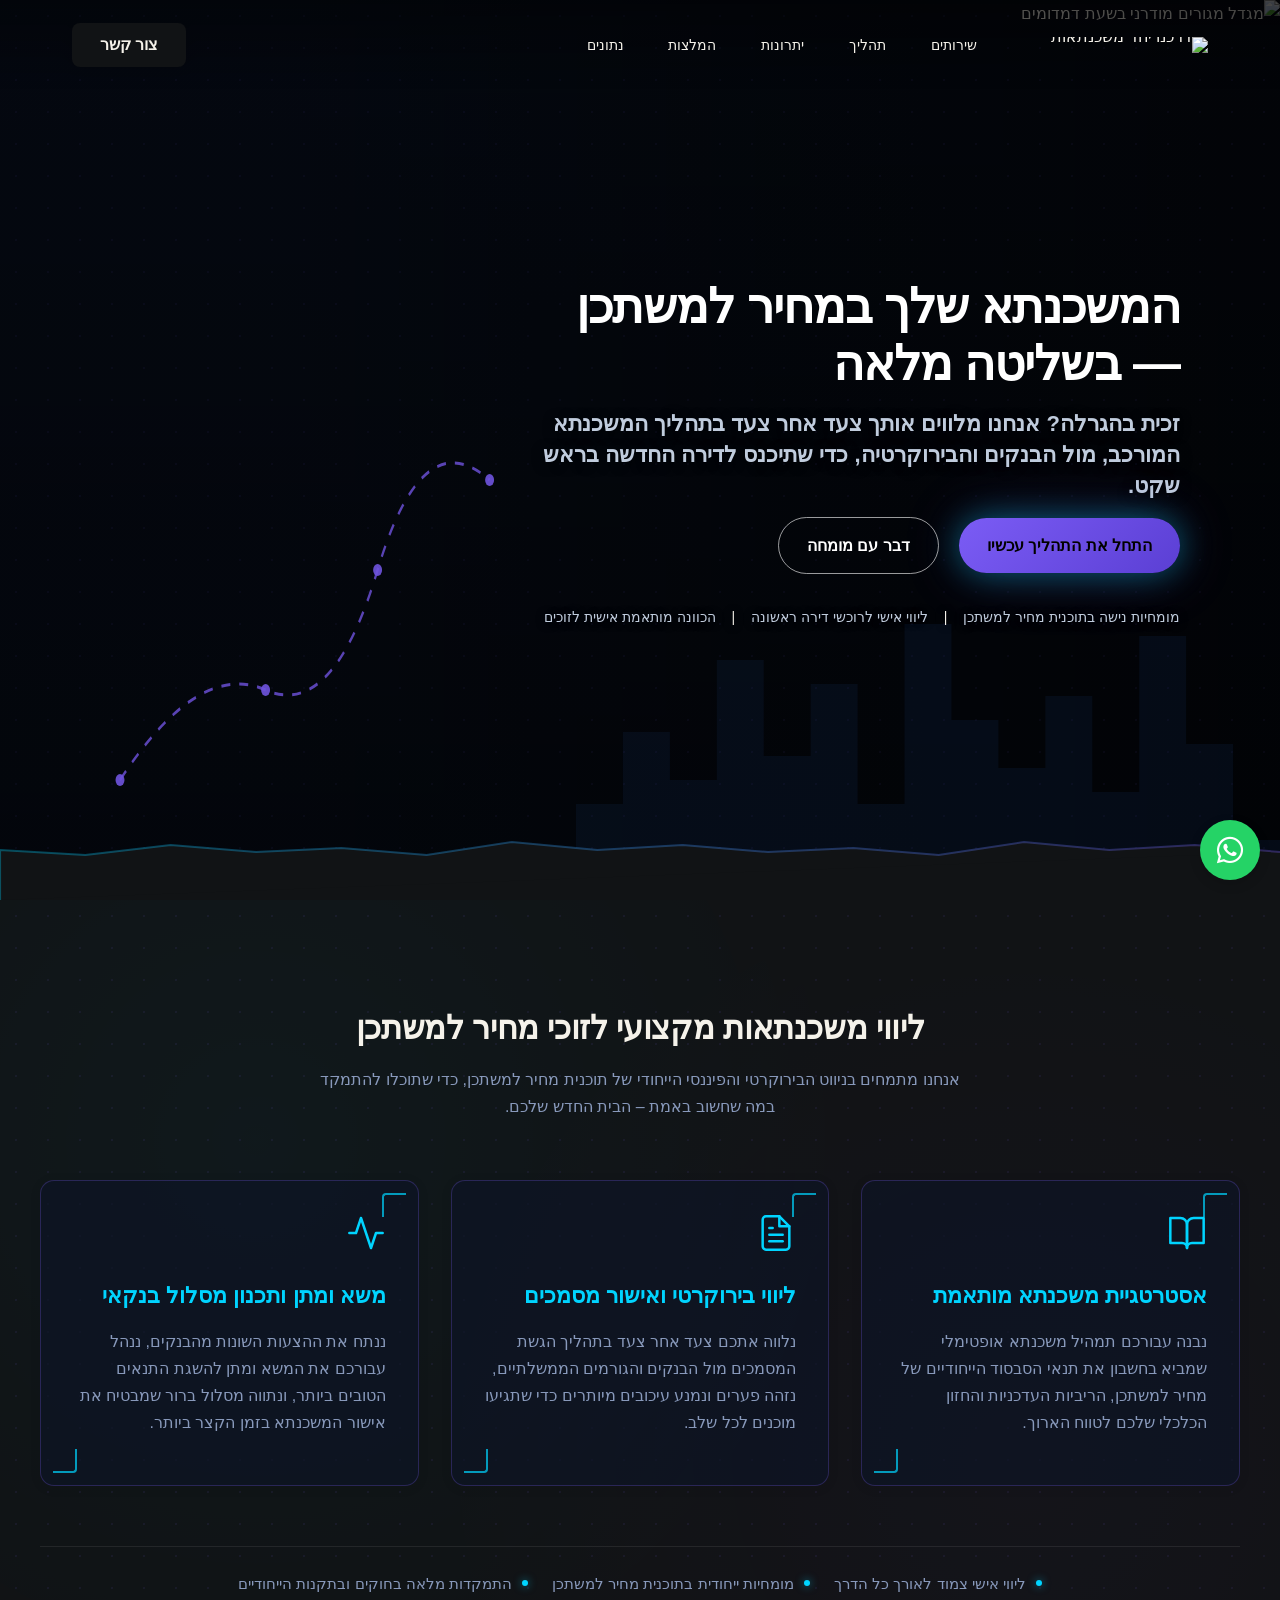
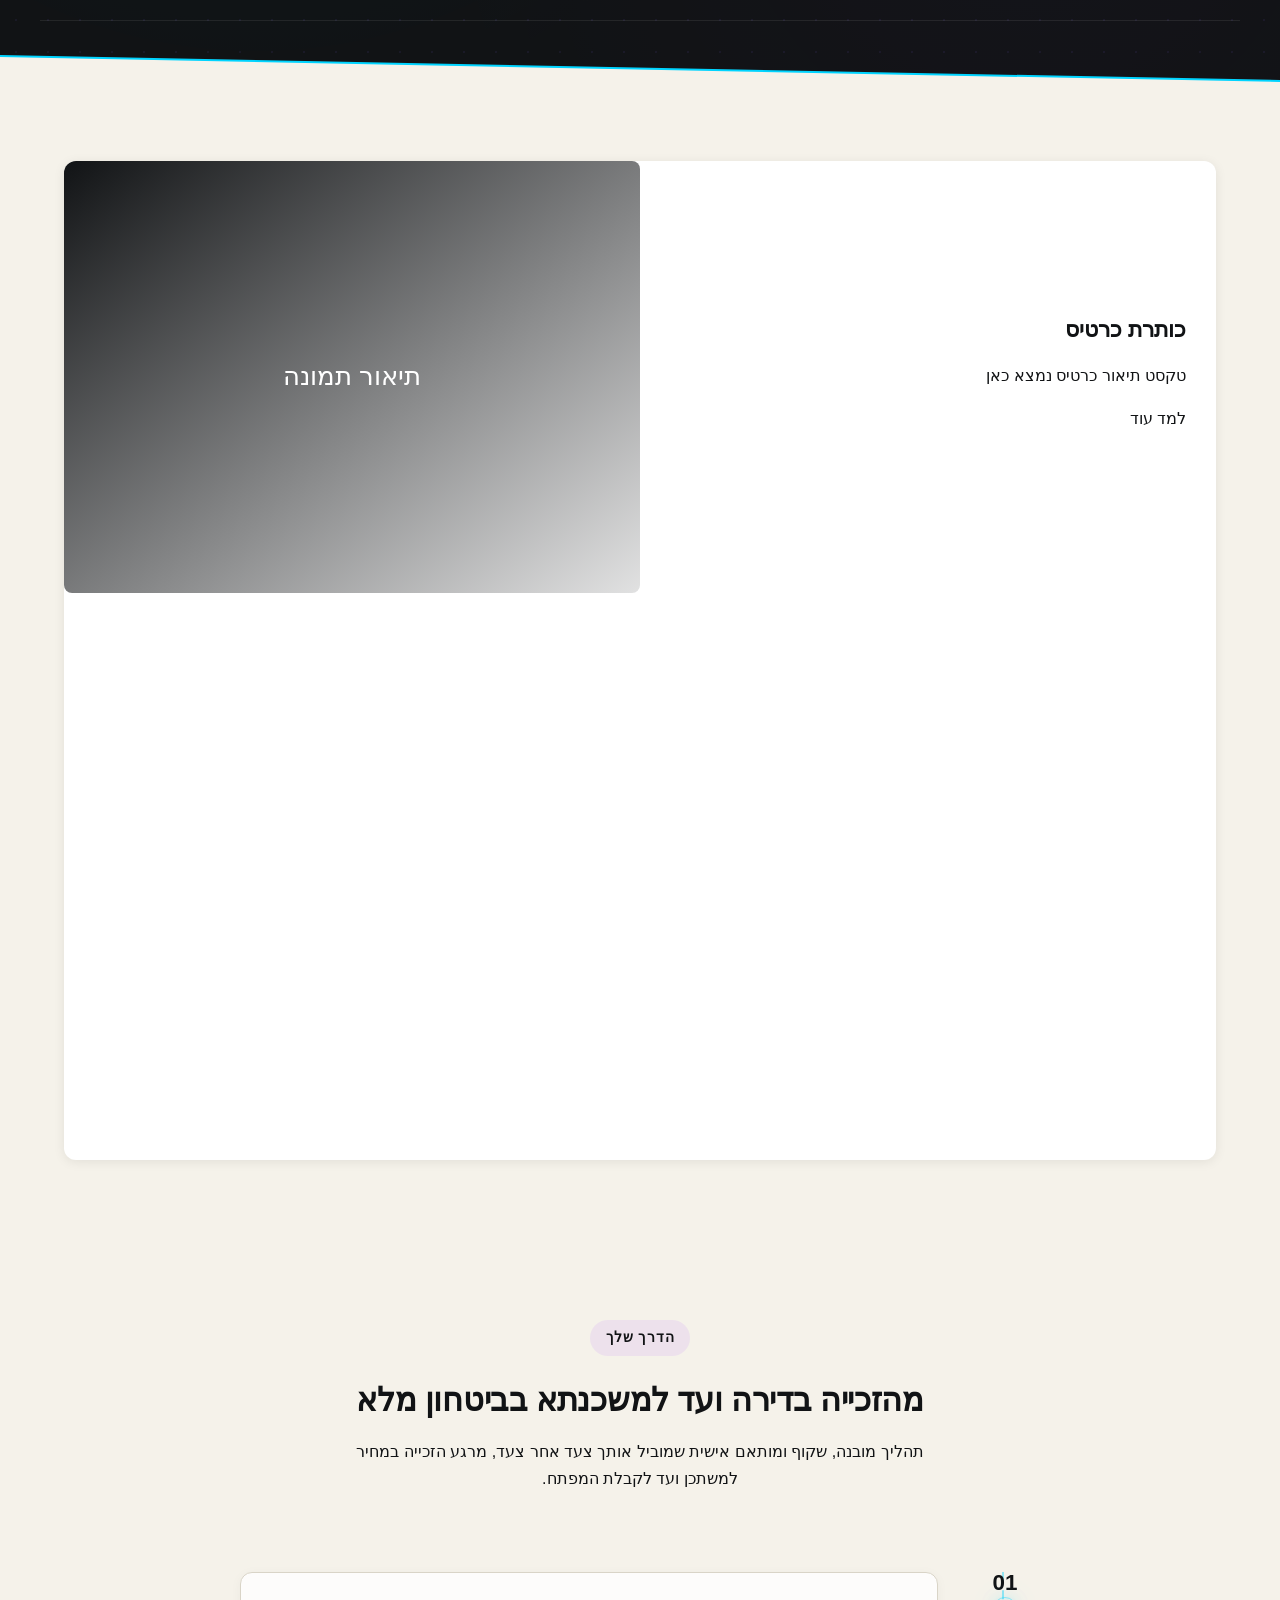
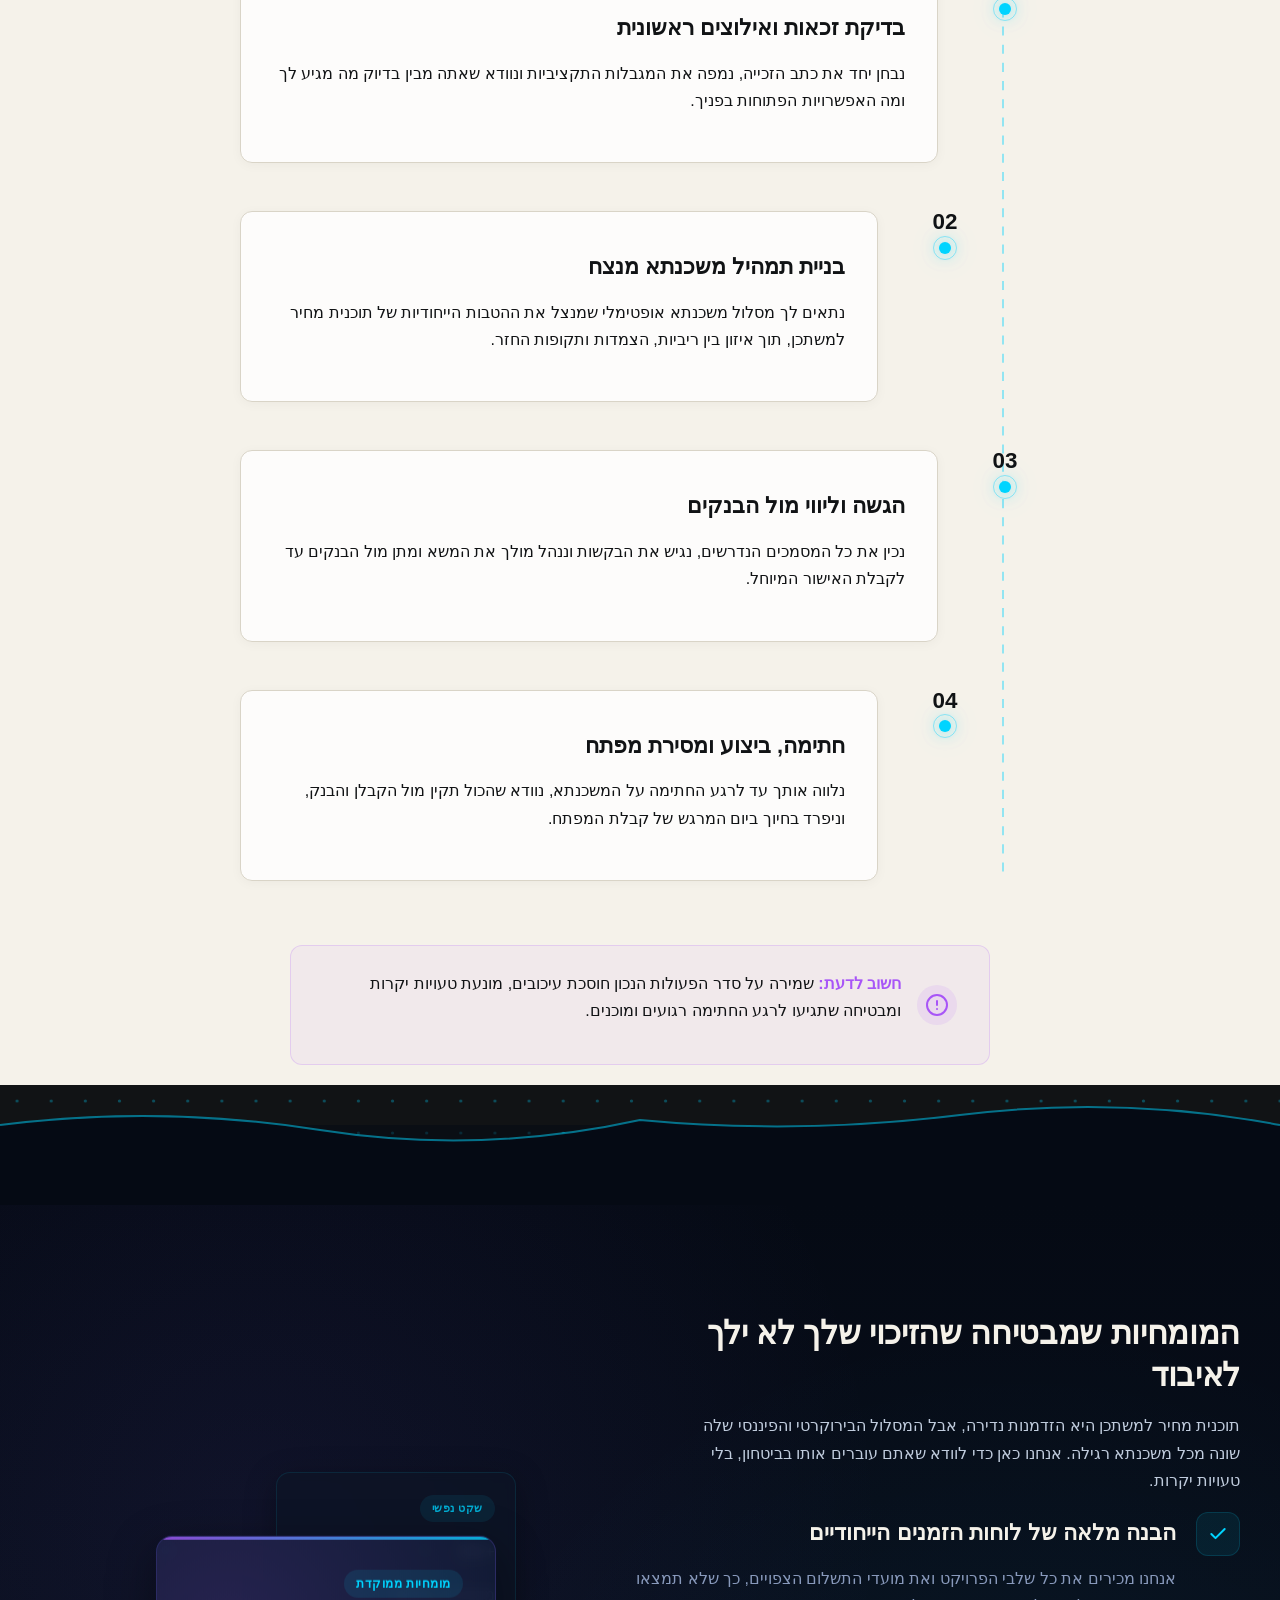
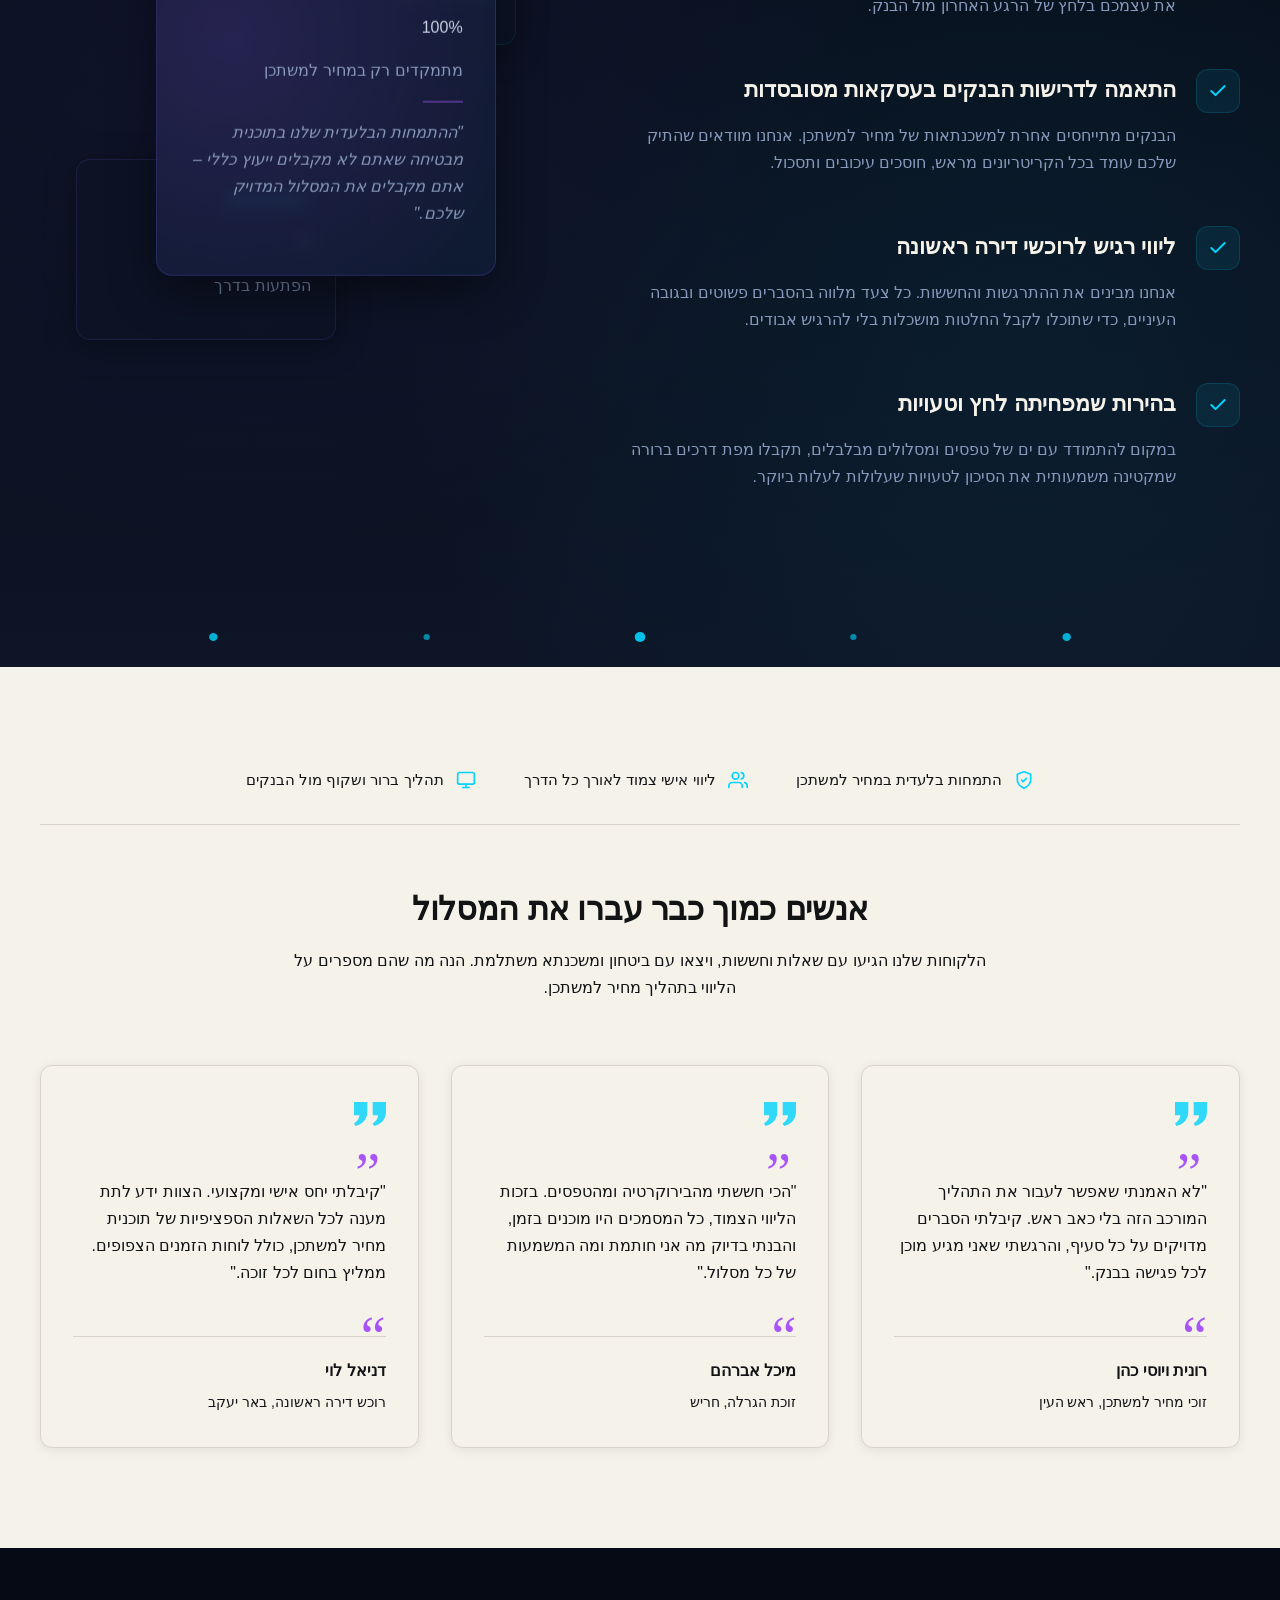
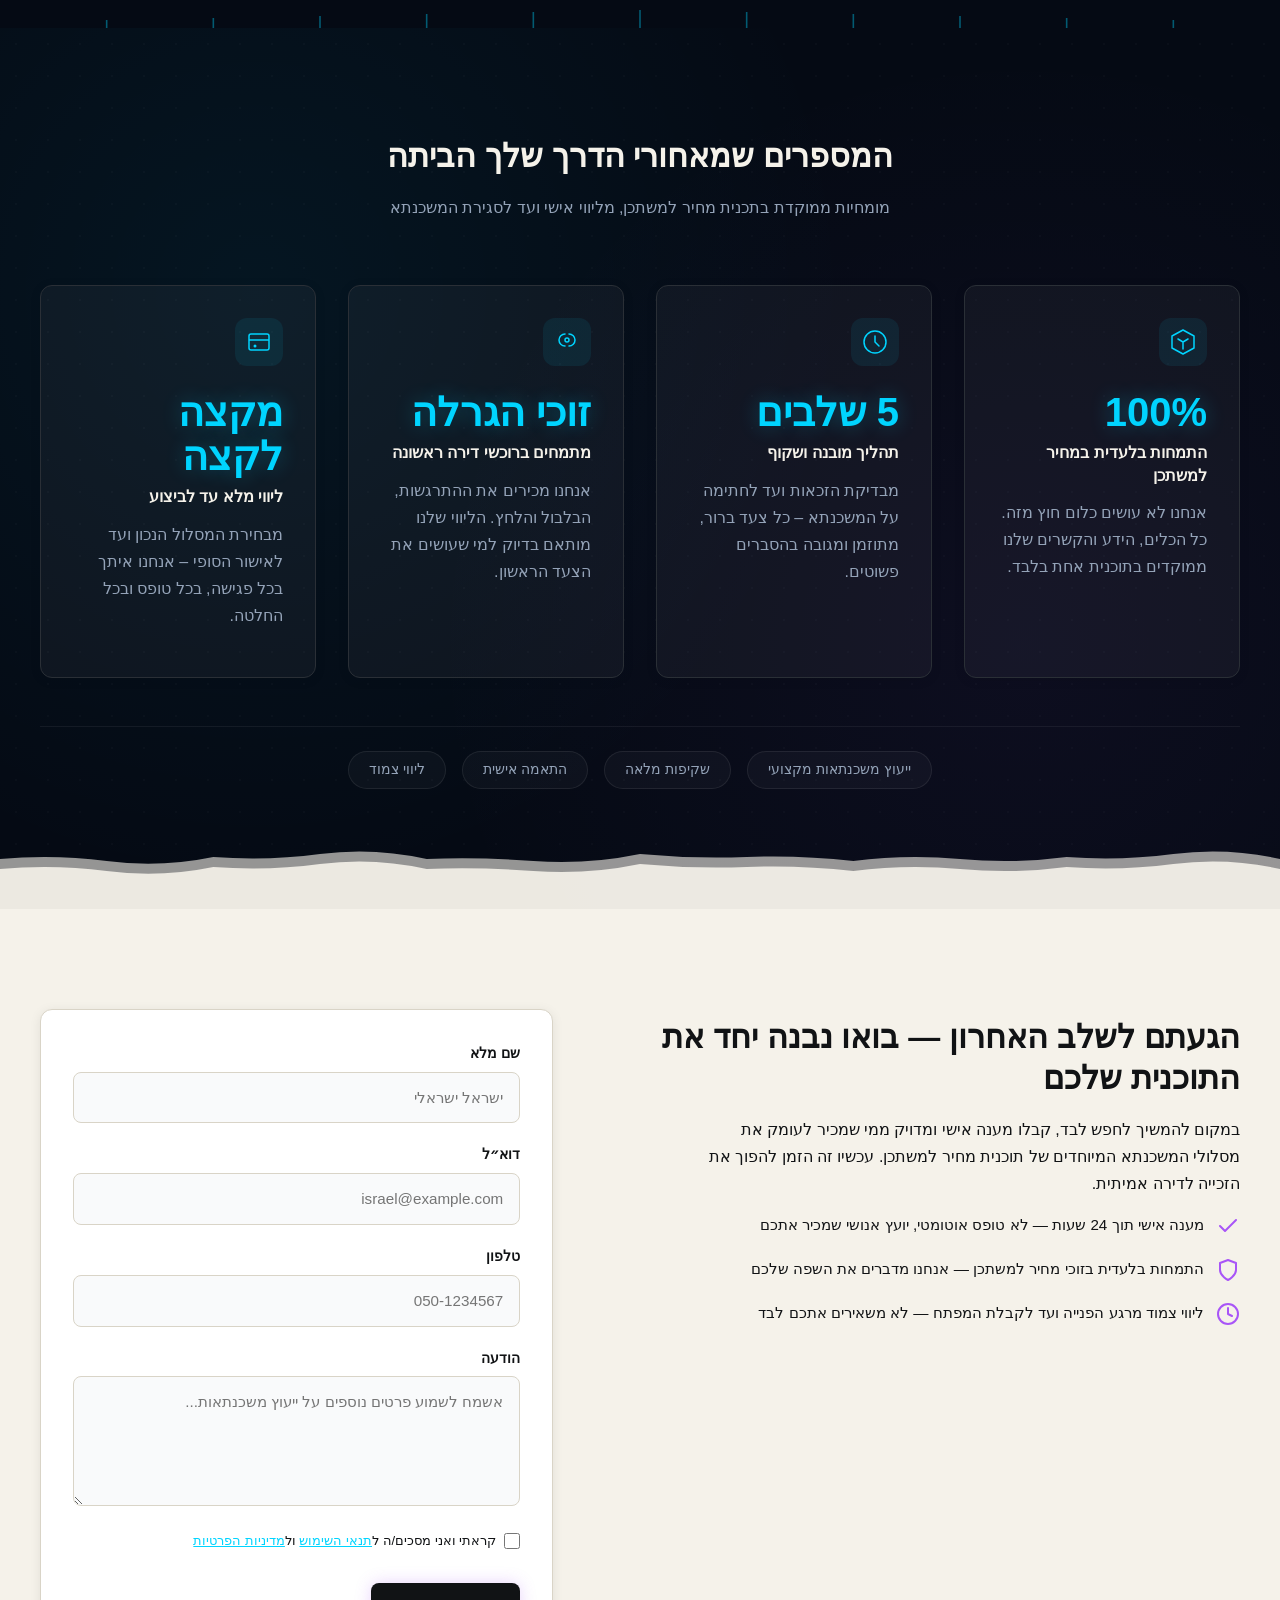
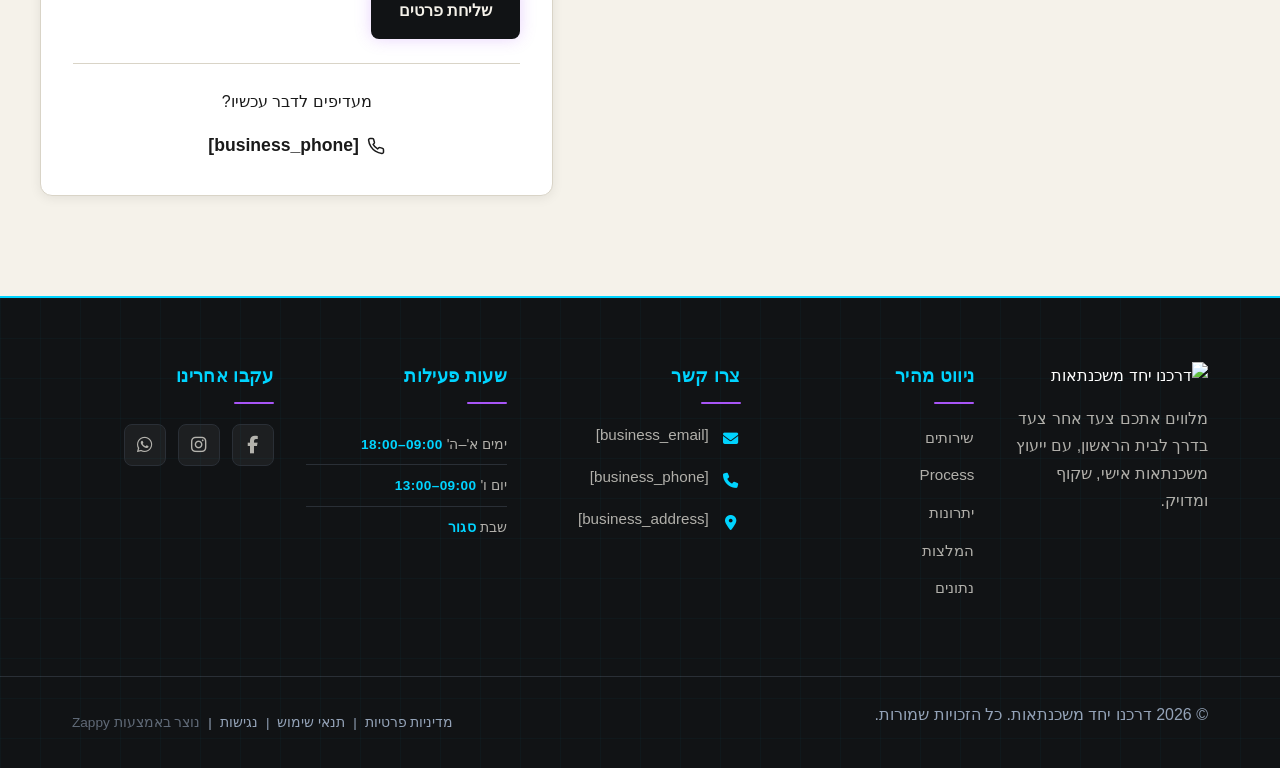
==== commit a0ac54ab: "Background sync: Progressive GitHub Sync" ====
--- a/public/index.html
+++ b/public/index.html
@@ -1 +1 @@
-<!doctype html><html dir="rtl" lang="he"><head><meta charset="UTF-8"><meta content="width=device-width,initial-scale=1" name="viewport"><meta content="index, follow" name="robots"><title>זכיתם במחיר למשתכן? תנו למומחים לנצח עבורכם — דרכנו יחד משכנתאות</title><meta content="זכיתם בהגרלת דירה בהנחה? אל תלכו לאיבוד בבירוקרטיה. צוות דרכנו יחד משכנתאות מלווה אתכם צעד-אחר-צעד בתהליך המשכנתא הייחודי של מחיר למשתכן, עם ייעוץ שחוסך לכם כסף וטעויות. דברו איתנו עוד היום." name="description"><meta content="ייעוץ משכנתאות, מחיר למשתכן, דירה בהנחה, financial mortgage advisor, mortgage broker financial advisor" name="keywords"><link href="/assets/favicon.ico" rel="icon" type="image/x-icon"><link href="/assets/favicon-16x16.png" rel="icon" type="image/png" sizes="16x16"><link href="/assets/favicon-32x32.png" rel="icon" type="image/png" sizes="32x32"><link href="/assets/favicon-48x48.png" rel="icon" type="image/png" sizes="48x48"><link href="/assets/favicon-192x192.png" rel="icon" type="image/png" sizes="192x192"><link href="/assets/favicon-512x512.png" rel="icon" type="image/png" sizes="512x512"><link href="/assets/apple-touch-icon.png" rel="apple-touch-icon"><script>!function(){"use strict";var t="f226d9df-857f-4070-845f-1bdc3f1c38a6",e="https://api.zappy5.com/api/analytics/track",a=18e5,n=2592e6,o=!0,i=!0,r=!0;var s=function(){var e="zappy_visitor_"+t,a=null;try{if(a=localStorage.getItem(e)){var o=JSON.parse(a),i=Date.now();if(i-o.created<n)return o.lastSeen=i,localStorage.setItem(e,JSON.stringify(o)),o.id}}catch(t){console.warn("Zappy Analytics: LocalStorage not available")}var r="zv_"+Date.now()+"_"+Math.random().toString(36).substr(2,9);try{localStorage.setItem(e,JSON.stringify({id:r,created:Date.now(),lastSeen:Date.now()}))}catch(t){}return r}(),c=function(){var e="zappy_session_"+t,n=null;try{if(n=sessionStorage.getItem(e)){var o=JSON.parse(n),i=Date.now();if(i-o.timestamp<a)return o.timestamp=i,sessionStorage.setItem(e,JSON.stringify(o)),o.id}}catch(t){console.warn("Zappy Analytics: SessionStorage not available")}var r="zs_"+Date.now()+"_"+Math.random().toString(36).substr(2,9);try{sessionStorage.setItem(e,JSON.stringify({id:r,timestamp:Date.now()}))}catch(t){}return r}();function l(a,n){n=n||{};var o={website_id:t,event_type:a,page_path:window.location.pathname,referrer:document.referrer||"direct",visitor_id:s,session_id:c,metadata:n};if(navigator.sendBeacon){var i=new Blob([JSON.stringify(o)],{type:"application/json"});navigator.sendBeacon(e,i)}else fetch(e,{method:"POST",headers:{"Content-Type":"application/json"},body:JSON.stringify(o),keepalive:!0}).catch(function(t){console.warn("Zappy Analytics: Failed to track event",t)})}o&&l("pageview",{title:document.title,url:window.location.href}),i&&document.addEventListener("click",function(t){var e=t.target;if("BUTTON"===e.tagName||e.closest("button")){var a="BUTTON"===e.tagName?e:e.closest("button");l("click",{element:"button",text:a.textContent.trim().substring(0,100),id:a.id||null,class:a.className||null})}else if("A"===e.tagName||e.closest("a")){var n="A"===e.tagName?e:e.closest("a");l("navigation",{element:"link",text:n.textContent.trim().substring(0,100),href:n.href,external:n.hostname!==window.location.hostname})}},!0),r&&document.addEventListener("submit",function(t){var e=t.target;l("form_submit",{form_id:e.id||null,form_name:e.name||null,form_action:e.action||null,form_method:e.method||"GET"})},!0);var d=Date.now();window.addEventListener("beforeunload",function(){l("page_unload",{time_on_page:Math.floor((Date.now()-d)/1e3),page_path:window.location.pathname})}),window.zappyAnalytics={track:l,getVisitorId:function(){return s},getSessionId:function(){return c}}}()</script><meta content="זכיתם במחיר למשתכן? תנו למומחים לנצח עבורכם — דרכנו יחד משכנתאות" property="og:title"><meta content="זכיתם בהגרלת דירה בהנחה? אל תלכו לאיבוד בבירוקרטיה. צוות דרכנו יחד משכנתאות מלווה אתכם צעד-אחר-צעד בתהליך המשכנתא הייחודי של מחיר למשתכן, עם ייעוץ שחוסך לכם כסף וטעויות. דברו איתנו עוד היום." property="og:description"><meta content="summary_large_image" name="twitter:card"><meta content="זכיתם במחיר למשתכן? תנו למומחים לנצח עבורכם — דרכנו יחד משכנתאות" name="twitter:title"><meta content="זכיתם בהגרלת דירה בהנחה? אל תלכו לאיבוד בבירוקרטיה. צוות דרכנו יחד משכנתאות מלווה אתכם צעד-אחר-צעד בתהליך המשכנתא הייחודי של מחיר למשתכן, עם ייעוץ שחוסך לכם כסף וטעויות. דברו איתנו עוד היום." name="twitter:description"><meta content="website" property="og:type"><meta content="he_IL" property="og:locale"><link href="https://cdnjs.cloudflare.com/ajax/libs/font-awesome/6.4.0/css/all.min.css" rel="stylesheet"><style>.skip-link{position:absolute;top:0;left:0;transform:translateY(-200%);padding:12px 18px;background:var(--bg-dark,#1a1a1a);color:var(--text-light,#fff);font-weight:600;border-radius:0 0 8px 0;z-index:10000}.skip-link:focus{transform:none;outline:2px solid var(--ring,#fff);outline-offset:2px}:focus-visible{outline:2px solid var(--ring,currentColor);outline-offset:3px}</style><link href="/assets/favicon.ico" rel="icon" type="image/x-icon"><link href="/assets/favicon-16x16.png" rel="icon" type="image/png" sizes="16x16"><link href="/assets/favicon-32x32.png" rel="icon" type="image/png" sizes="32x32"><link href="/assets/favicon-48x48.png" rel="icon" type="image/png" sizes="48x48"><link href="/assets/favicon-192x192.png" rel="icon" type="image/png" sizes="192x192"><link href="/assets/favicon-512x512.png" rel="icon" type="image/png" sizes="512x512"><link href="/assets/apple-touch-icon.png" rel="apple-touch-icon"><link href="https://cdn.jsdelivr.net/npm/vanilla-cookieconsent@3/dist/cookieconsent.css" rel="stylesheet"><script src="https://cdn.jsdelivr.net/npm/vanilla-cookieconsent@3/dist/cookieconsent.umd.js"></script><script src="https://cdn.jsdelivr.net/gh/mickidum/acc_toolbar/acctoolbar/acctoolbar.min.js"></script><link href="/styles.css" rel="stylesheet"><script>window.ZAPPY_WEBSITE_ID="f226d9df-857f-4070-845f-1bdc3f1c38a6",window.ZAPPY_API_BASE="https://api.zappy5.com"</script><style id="zappy-dropdown-submenu-styles">#navMenu li:has(.sub-menu),.nav-menu li:has(.sub-menu),.navbar li:has(.sub-menu),nav li:has(.sub-menu){position:relative}#navMenu .sub-menu,.nav-menu .sub-menu,.navbar .sub-menu,nav .sub-menu{display:block!important;position:absolute!important;top:100%;left:0;min-width:220px;background:#fff;border-radius:8px;box-shadow:0 8px 25px rgba(0,0,0,.15);padding:8px 0;opacity:0;visibility:hidden;transform:translateY(10px);transition:all .3s ease;z-index:1000;list-style:none;pointer-events:none}#navMenu li:hover>.sub-menu,.nav-menu li:hover>.sub-menu,.navbar li:hover>.sub-menu,nav li:hover>.sub-menu{opacity:1!important;visibility:visible!important;transform:translateY(0)!important;pointer-events:auto!important}.sub-menu li{list-style:none;margin:0;padding:0}.sub-menu a{display:block!important;padding:10px 16px!important;color:var(--text-dark,#333)!important;font-weight:500;text-decoration:none;white-space:nowrap;transition:background-color .2s}.sub-menu .zappy-nav-child>a{padding-left:28px!important;font-size:.9em!important;opacity:.85!important}[dir=rtl] .sub-menu .zappy-nav-child>a,html[lang=ar] .sub-menu .zappy-nav-child>a,html[lang=he] .sub-menu .zappy-nav-child>a{padding-left:10px!important;padding-right:28px!important}.sub-menu .zappy-nav-parent>a{font-weight:600!important}.sub-menu a:hover{background-color:#f5f5f5}[dir=rtl] .nav-menu .sub-menu,[dir=rtl] .navbar .sub-menu,[dir=rtl] nav .sub-menu,html[lang=ar] .nav-menu .sub-menu,html[lang=ar] .navbar .sub-menu,html[lang=ar] nav .sub-menu,html[lang=he] .nav-menu .sub-menu,html[lang=he] .navbar .sub-menu,html[lang=he] nav .sub-menu{left:auto!important;right:0!important}.sub-menu:empty,.sub-menu:not(:has(li)):not(:has(> a)),.sub-menu:not(:has(li:not(.zappy-hidden-menu-item))):not(:has(> a)){display:none!important;opacity:0!important;visibility:hidden!important;pointer-events:none!important}li:has(.menu-group-title):hover>.sub-menu{opacity:1!important;visibility:visible!important;transform:translateY(0)!important;pointer-events:auto!important}#navMenu>li>.menu-group-title,.nav-menu>li>.menu-group-title{display:inline-block;padding:.5rem 1rem;cursor:default;user-select:none}@media (max-width:768px){#navMenu .sub-menu,.nav-menu .sub-menu,.navbar .sub-menu,nav .sub-menu{position:static!important;transform:none!important;box-shadow:none!important;background:0 0!important;max-height:0;overflow:hidden;opacity:0;visibility:hidden;transition:max-height .3s ease,opacity .3s ease;padding:0!important;border-radius:0!important}#navMenu .sub-menu.mobile-expanded,.nav-menu .sub-menu.mobile-expanded,.navbar .sub-menu.mobile-expanded{max-height:none!important;overflow-y:visible!important;opacity:1!important;visibility:visible!important;padding:8px 0 8px 16px!important}[dir=rtl] .sub-menu.mobile-expanded,html[lang=he] .sub-menu.mobile-expanded{padding:8px 16px 8px 0!important}#navMenu li:hover>.sub-menu,.nav-menu li:hover>.sub-menu,.navbar li:hover>.sub-menu,nav li:hover>.sub-menu{opacity:0;visibility:hidden;pointer-events:none}#navMenu li>.sub-menu.mobile-expanded,.nav-menu li>.sub-menu.mobile-expanded,.navbar li>.sub-menu.mobile-expanded,nav li>.sub-menu.mobile-expanded{opacity:1!important;visibility:visible!important;pointer-events:auto!important}#navMenu li:has(.sub-menu),.nav-menu li:has(.sub-menu),.navbar li:has(.sub-menu),nav li:has(.sub-menu){display:flex!important;flex-wrap:wrap!important;align-items:center!important;position:relative!important;min-height:44px!important}#navMenu li:has(.sub-menu)>a,.nav-menu li:has(.sub-menu)>a,.navbar li:has(.sub-menu)>a,nav li:has(.sub-menu)>a{flex:1!important;min-width:0!important}#navMenu li:has(.sub-menu)>.menu-group-title,.nav-menu li:has(.sub-menu)>.menu-group-title,.navbar li:has(.sub-menu)>.menu-group-title,nav li:has(.sub-menu)>.menu-group-title{flex:1!important;min-width:0!important;padding:0!important;line-height:inherit!important}#navMenu li:has(.sub-menu)>.sub-menu,.nav-menu li:has(.sub-menu)>.sub-menu,.navbar li:has(.sub-menu)>.sub-menu,nav li:has(.sub-menu)>.sub-menu{flex-basis:100%!important;width:100%!important}#navMenu li:has(.sub-menu)>a [class*=arrow],#navMenu li:has(.sub-menu)>a [class*=chevron],.nav-menu li:has(.sub-menu)>a .fa-angle-down,.nav-menu li:has(.sub-menu)>a .fa-chevron-down,.nav-menu li:has(.sub-menu)>a [class*=arrow],.nav-menu li:has(.sub-menu)>a [class*=chevron],nav li:has(.sub-menu)>a [class*=arrow],nav li:has(.sub-menu)>a [class*=chevron]{display:none!important;visibility:hidden!important}.mobile-submenu-toggle{display:flex!important;align-items:center!important;justify-content:center!important;width:44px!important;height:auto!important;background:0 0!important;border:none!important;cursor:pointer!important;color:var(--text-light)!important;position:static!important;flex-shrink:0!important;align-self:stretch!important;z-index:2!important;padding:0!important;margin:0!important}.mobile-submenu-toggle::after{content:''!important;width:0!important;height:0!important;border-left:6px solid transparent!important;border-right:6px solid transparent!important;border-top:7px solid currentColor!important;transition:transform .3s ease!important}.mobile-submenu-toggle.expanded::after{transform:rotate(180deg)!important}.sub-menu a{padding:10px 0!important;display:block!important;color:var(--text-light)!important;white-space:normal!important}.sub-menu .zappy-nav-child>a{padding-left:28px!important;font-size:.9em!important;opacity:.85!important}[dir=rtl] .sub-menu .zappy-nav-child>a,html[lang=ar] .sub-menu .zappy-nav-child>a,html[lang=he] .sub-menu .zappy-nav-child>a{padding-left:0!important;padding-right:28px!important}.sub-menu .zappy-nav-parent>a{font-weight:600!important}#navMenu.active,.nav-menu.active{max-width:100vw!important;overflow-x:hidden!important;box-sizing:border-box!important}.navbar .sub-menu li a,.zappy-products-dropdown .sub-menu a,nav.navbar .sub-menu li a{color:var(--text-light)!important}}@media (min-width:769px){.mobile-submenu-toggle{display:none!important}}</style><style id="zappy-widget-visibility">html[dir=rtl] .whatsapp-float{right:20px!important;left:auto!important}html:not([dir]) .whatsapp-float,html[dir=ltr] .whatsapp-float{left:20px!important;right:auto!important}html[dir=rtl] #mic-access-tool-general-button,html[dir=rtl] #mic-init-access-tool #mic-access-tool-general-button,html[dir=rtl] #mic-init-access-tool .mic-access-tool-general-button,html[dir=rtl] ._access-icon,html[dir=rtl] .mic-access-tool-general-button{left:20px!important;right:auto!important}html:not([dir]) #mic-access-tool-general-button,html:not([dir]) #mic-init-access-tool #mic-access-tool-general-button,html:not([dir]) #mic-init-access-tool .mic-access-tool-general-button,html:not([dir]) ._access-icon,html:not([dir]) .mic-access-tool-general-button,html[dir=ltr] #mic-access-tool-general-button,html[dir=ltr] #mic-init-access-tool #mic-access-tool-general-button,html[dir=ltr] #mic-init-access-tool .mic-access-tool-general-button,html[dir=ltr] ._access-icon,html[dir=ltr] .mic-access-tool-general-button{right:20px!important;left:auto!important}@media (max-width:768px){.whatsapp-float{display:flex!important}}@media (min-width:769px){.whatsapp-float{display:flex!important}}@media (max-width:768px){#mic-access-tool-general-button,#mic-init-access-tool #mic-access-tool-general-button,#mic-init-access-tool .mic-access-tool-general-button,._access-icon,.mic-access-tool-general-button{display:flex!important;visibility:visible!important;opacity:1!important;pointer-events:auto!important}#mic-access-tool-box.opened-mic-access-tool,#mic-init-access-tool #mic-access-tool-box.opened-mic-access-tool,.mic-access-tool-box.opened-mic-access-tool{visibility:visible!important;opacity:1!important;pointer-events:auto!important}}@media (min-width:769px){#mic-access-tool-general-button,#mic-init-access-tool #mic-access-tool-general-button,#mic-init-access-tool .mic-access-tool-general-button,._access-icon,.mic-access-tool-general-button{display:flex!important;visibility:visible!important;opacity:1!important;pointer-events:auto!important}#mic-access-tool-box.opened-mic-access-tool,#mic-init-access-tool #mic-access-tool-box.opened-mic-access-tool,.mic-access-tool-box.opened-mic-access-tool{visibility:visible!important;opacity:1!important;pointer-events:auto!important}}</style></head><body><a href="#main" class="skip-link">דלג לתוכן הראשי</a><nav class="navbar" dir="rtl"><button class="mobile-toggle" aria-label="Menu" id="mobileToggle"><svg viewBox="0 0 24 24" fill="none" height="24" width="24" class="hamburger-icon"><path d="M3 12h18M3 6h18M3 18h18" stroke="currentColor" stroke-width="2" stroke-linecap="round"/></svg><svg viewBox="0 0 24 24" fill="none" height="24" width="24" class="close-icon" style="display:none"><path d="M18 6L6 18M6 6l12 12" stroke="currentColor" stroke-width="2" stroke-linecap="round"/></svg></button><button class="phone-header-btn" aria-label="Call" data-phone="[business_phone]"><svg viewBox="0 0 24 24" fill="currentColor" height="20" width="20"><path d="M22 16.92v3a2 2 0 0 1-2.18 2 19.79 19.79 0 0 1-8.63-3.07 19.5 19.5 0 0 1-6-6 19.79 19.79 0 0 1-3.07-8.67A2 2 0 0 1 4.11 2h3a2 2 0 0 1 2 1.72 12.84 12.84 0 0 0 .7 2.81 2 2 0 0 1-.45 2.11L8.09 9.91a16 16 0 0 0 6 6l1.27-1.27a2 2 0 0 1 2.11-.45 12.84 12.84 0 0 0 2.81.7A2 2 0 0 1 22 16.92z"/></svg></button><div class="nav-container"><div class="nav-right-group"><div class="nav-brand"><a href="/" class="logo-link"><img alt="דרכנו יחד משכנתאות" class="logo" src="/assets/site-----image-1.webp"></a></div><ul class="nav-menu" id="navMenu"><li><a href="#services">שירותים</a></li><li><a href="#process">תהליך</a></li><li><a href="#benefits">יתרונות</a></li><li><a href="#testimonials">המלצות</a></li><li><a href="#stats">נתונים</a></li><li class="mobile-contact-link nav-cta-mobile-item"><a href="#contact" class="nav-cta-btn">צור קשר</a></li></ul></div><div class="nav-cta-container"><a href="#contact" class="nav-cta-btn">צור קשר</a></div></div></nav><script>window.addEventListener("load",function(){const e=document.querySelector(".navbar, nav, header");if(!e)return void console.log("[Navbar] Navbar element not found");let t=document.getElementById("mobileToggle")||document.querySelector(".mobile-toggle")||document.querySelector(".hamburger")||document.querySelector(".hamburger-menu")||document.querySelector(".menu-toggle")||document.querySelector(".burger-menu")||document.querySelector('[aria-label="Menu"]')||document.querySelector('[aria-label="תפריט"]');const o=document.querySelector(".phone-header-btn"),n=window.getComputedStyle(e);let r=n.backgroundColor;if(console.log("[Navbar] Initial navbar background:",r),"transparent"===r||"rgba(0, 0, 0, 0)"===r||r.startsWith("rgba")&&r.includes(", 0)")){const e=n.backgroundImage;if(e&&"none"!==e)console.log("[Navbar] Navbar has background image/gradient, using dark text"),r="rgb(240, 240, 240)";else{const e=window.getComputedStyle(document.body).backgroundColor;console.log("[Navbar] Navbar transparent, using body background:",e),r=e}}const a=r.match(/\d+/g);if(a&&a.length>=3){const e=(.299*parseInt(a[0])+.587*parseInt(a[1])+.114*parseInt(a[2]))/255;console.log("[Navbar] Mobile button colors preserved from Claude CSS (luminance:",e.toFixed(2)+")");const n=document.createElement("style");n.id="zappy-mobile-nav-fix";document.documentElement.lang;document.documentElement.dir,n.textContent='\n        /* Hide mobile buttons on desktop, show only on mobile */\n        @media (min-width: 769px) {\n          .mobile-toggle,\n          .phone-header-btn {\n            display: none !important;\n          }\n        }\n        \n        /* Show and position mobile buttons correctly on mobile */\n        @media (max-width: 768px) {\n          .navbar,\n          nav.navbar {\n            min-height: 70px !important;\n          }\n\n          .mobile-toggle,\n          .phone-header-btn {\n            position: absolute !important;\n            top: 0 !important;\n            bottom: 0 !important;\n            margin-top: auto !important;\n            margin-bottom: auto !important;\n            transform: none !important;\n            z-index: 1001 !important;\n            display: flex !important;\n            align-items: center !important;\n            justify-content: center !important;\n            width: 36px !important;\n            height: 36px !important;\n            border-radius: 50% !important;\n            border: none !important;\n            cursor: pointer !important;\n            padding: 6px !important;\n            background: none !important;\n            color: var(--nav-text, var(--text-light)) !important;\n            touch-action: manipulation !important;\n            -webkit-tap-highlight-color: transparent !important;\n          }\n\n          html[data-zappy-site-type="ecommerce"] .phone-header-btn,\n          body[data-zappy-site-type="ecommerce"] .phone-header-btn,\n          html[data-zappy-site-type="ecommerce"] header .phone-header-btn,\n          html[data-zappy-site-type="ecommerce"] nav .phone-header-btn {\n            display: none !important;\n            visibility: hidden !important;\n            width: 0 !important;\n            height: 0 !important;\n            min-width: 0 !important;\n            overflow: hidden !important;\n          }\n          \n          /* LTR positioning (default): hamburger LEFT, phone RIGHT */\n          html:not([dir="rtl"]):not([lang="he"]):not([lang="ar"]) .mobile-toggle,\n          html[dir="ltr"] .mobile-toggle {\n            left: 12px !important;\n            right: auto !important;\n          }\n          html:not([dir="rtl"]):not([lang="he"]):not([lang="ar"]) .phone-header-btn,\n          html[dir="ltr"] .phone-header-btn {\n            right: 12px !important;\n            left: auto !important;\n          }\n          \n          /* RTL positioning: hamburger RIGHT, phone LEFT */\n          html[dir="rtl"] .mobile-toggle,\n          html[lang="he"] .mobile-toggle,\n          html[lang="ar"] .mobile-toggle {\n            right: 12px !important;\n            left: auto !important;\n          }\n          html[dir="rtl"] .phone-header-btn,\n          html[lang="he"] .phone-header-btn,\n          html[lang="ar"] .phone-header-btn {\n            left: 12px !important;\n            right: auto !important;\n          }\n          \n          /* CRITICAL: Ensure nav-container has min-height on mobile */\n          /* All children are positioned absolutely/fixed on mobile, so height:auto collapses to 0 */\n          .nav-container {\n            min-height: 70px !important;\n            position: relative !important;\n          }\n          \n          /* Ensure SVG icons are properly sized and inherit color */\n          .mobile-toggle svg,\n          .phone-header-btn svg {\n            width: 24px !important;\n            height: 24px !important;\n            /* Don\'t force display - let JavaScript control hamburger/close toggle */\n          }\n          \n          /* Reset nav-cta-container on mobile - remove desktop box-shadow/padding */\n          /* that creates a visible ghost box when CTA button is hidden */\n          .nav-cta-container {\n            box-shadow: none !important;\n            padding: 0 !important;\n          }\n          \n          /* Hide nav-cta-container entirely on mobile when there\'s no lang-switcher */\n          /* (only the CTA button is inside, and it\'s hidden on mobile) */\n          .nav-cta-container:not(:has(.lang-switcher)) {\n            display: none !important;\n          }\n          \n          /* CRITICAL: Prevent hero image fade gradient from bleeding over headline text */\n          /* The .image-fade-gradient has bottom: -30px (extends below parent) */\n          /* On mobile stacked layout, this overlaps the h1 text below the image */\n          .hero-image-column {\n            overflow: hidden !important;\n          }\n          .image-fade-gradient {\n            bottom: 0 !important;\n          }\n          \n          /* Hide desktop language switcher on mobile - hamburger menu handles it */\n          /* High specificity to override stored CSS */\n          .lang-switcher,\n          .nav-cta-container .lang-switcher,\n          .nav-container .lang-switcher,\n          .navbar .lang-switcher,\n          .navbar .nav-cta-container .lang-switcher {\n            display: none !important;\n          }\n        }\n      ';const r=document.getElementById("zappy-mobile-nav-fix");r&&r.remove(),document.head.appendChild(n),console.log("[Navbar] Critical CSS injected for mobile nav positioning");const i=window.innerWidth<=768;if(t){const e=t.querySelector(".hamburger-icon"),o=t.querySelector(".close-icon");e&&(e.style.setProperty("width","24px","important"),e.style.setProperty("height","24px","important"),e.style.setProperty("display","block","important")),o&&(o.style.setProperty("width","24px","important"),o.style.setProperty("height","24px","important"),o.style.setProperty("display","none","important")),i?(t.style.setProperty("position","absolute","important"),t.style.setProperty("top","0","important"),t.style.setProperty("bottom","0","important"),t.style.setProperty("margin-top","auto","important"),t.style.setProperty("margin-bottom","auto","important"),t.style.setProperty("transform","none","important"),t.style.setProperty("z-index","1001","important"),t.style.removeProperty("left"),t.style.removeProperty("right"),console.log("[Navbar] Mobile toggle positioning applied (mobile viewport)")):(t.style.removeProperty("position"),t.style.removeProperty("top"),t.style.removeProperty("transform"),t.style.removeProperty("z-index"),t.style.removeProperty("left"),t.style.removeProperty("right"),console.log("[Navbar] Desktop viewport - cleared mobile toggle inline positioning"))}if(o){const e=o.querySelector("svg");e&&(e.style.width="24px",e.style.height="24px",e.setAttribute("width","24"),e.setAttribute("height","24")),i?(o.style.setProperty("position","absolute","important"),o.style.setProperty("top","0","important"),o.style.setProperty("bottom","0","important"),o.style.setProperty("margin-top","auto","important"),o.style.setProperty("margin-bottom","auto","important"),o.style.setProperty("transform","none","important"),o.style.setProperty("z-index","1001","important"),o.style.removeProperty("left"),o.style.removeProperty("right"),console.log("[Navbar] Phone button positioning applied (mobile viewport)")):(o.style.removeProperty("position"),o.style.removeProperty("top"),o.style.removeProperty("transform"),o.style.removeProperty("z-index"),o.style.removeProperty("left"),o.style.removeProperty("right"),console.log("[Navbar] Desktop viewport - cleared phone button inline positioning"))}}else console.log("[Navbar] Could not parse background color:",r);t=document.getElementById("mobileToggle")||document.querySelector(".mobile-toggle")||document.querySelector(".hamburger")||document.querySelector(".hamburger-menu")||document.querySelector(".menu-toggle")||document.querySelector(".burger-menu")||document.querySelector('[aria-label="Menu"]')||document.querySelector('[aria-label="תפריט"]');const i=document.getElementById("navMenu")||document.querySelector(".nav-menu")||document.querySelector(".nav-links")||document.querySelector("nav ul:not(.submenu)");if(!t||!i)return void console.log("[Navbar] Mobile toggle or menu not found:",{toggle:!!t,menu:!!i});i.id||(i.id="navMenu"),console.log("[Navbar] Initializing mobile menu...");const l=t.cloneNode(!0);t.parentNode.replaceChild(l,t);var s=0;function p(e){var t=Date.now();t-s<300||(s=t,function(e){e.preventDefault(),e.stopPropagation();const t=l.querySelector(".hamburger-icon"),o=l.querySelector(".close-icon");i.classList.contains("active")?(i.classList.remove("active"),t&&t.style.setProperty("display","block","important"),o&&o.style.setProperty("display","none","important"),document.body.style.overflow="",document.body.classList.remove("menu-open"),console.log("[Navbar] Menu closed")):(i.classList.add("active"),t&&t.style.setProperty("display","none","important"),o&&o.style.setProperty("display","block","important"),document.body.style.overflow="hidden",document.body.classList.add("menu-open"),console.log("[Navbar] Menu opened"))}(e))}l.addEventListener("click",p),l.addEventListener("touchend",p),document.addEventListener("keydown",function(e){if(("Escape"===e.key||"Esc"===e.key)&&i.classList.contains("active")){const e=l.querySelector(".hamburger-icon"),t=l.querySelector(".close-icon");i.classList.remove("active"),e&&e.style.setProperty("display","block","important"),t&&t.style.setProperty("display","none","important"),document.body.style.overflow="",document.body.classList.remove("menu-open"),console.log("[Navbar] Menu closed (Escape)")}}),i.querySelectorAll("a").forEach(function(e){e.addEventListener("click",function(){if("#"===this.getAttribute("href"))return;const e=l.querySelector(".hamburger-icon"),t=l.querySelector(".close-icon");i.classList.remove("active"),e&&e.style.setProperty("display","block","important"),t&&t.style.setProperty("display","none","important"),document.body.style.overflow="",document.body.classList.remove("menu-open"),console.log("[Navbar] Menu closed (link clicked)")})});var m=i.querySelectorAll(".dropdown-toggle");m.forEach(function(e){e.addEventListener("click",function(e){e.preventDefault(),e.stopPropagation();var t=this.closest(".nav-dropdown");t&&(t.parentNode.querySelectorAll(".nav-dropdown.open").forEach(function(e){e!==t&&e.classList.remove("open")}),t.classList.toggle("open"),console.log("[Navbar] Dropdown toggled:",t.classList.contains("open")?"open":"closed"))})}),document.addEventListener("click",function(e){e.target.closest(".nav-dropdown")||document.querySelectorAll(".nav-dropdown.open").forEach(function(e){e.classList.remove("open")})}),console.log("[Navbar] Dropdown handlers initialized for "+m.length+" dropdowns"),o&&o.addEventListener("click",function(){const e=document.querySelectorAll('a[href^="tel:"]'),t=e.length>0?e[0].getAttribute("href").replace("tel:",""):"[business_phone]";window.location.href="tel:"+t,console.log("[Navbar] Phone button clicked")}),console.log("[Navbar] Mobile menu initialized successfully")})</script><main id="main"><section class="index-hero-section" id="hero" data-band-index="0" data-layout-spec="בית-hero" data-hero-type="fullscreen-scrim"><img alt="מגדל מגורים מודרני בשעת דמדומים" class="hero-bg-image" src="/assets/site-index-hero-image-1.webp" data-context="A cinematic dusk view of a modern residential tower in Israel with warm lit windows, deep blue-purple sky, and subtle blueprint grid lines overlaid. The building represents new subsidized housing for first-time homebuyers." data-placeholder="index-hero-image-1" data-hero-bg="true" fetchpriority="high" height="600" loading="eager" width="1200"><div class="hero-scrim" aria-hidden="true"></div><div class="hero-motifs" aria-hidden="true"><svg viewBox="0 0 600 300" xmlns="http://www.w3.org/2000/svg" preserveAspectRatio="none" class="motif-skyline"><path d="M0,300 L0,220 L40,220 L40,160 L80,160 L80,200 L120,200 L120,100 L160,100 L160,180 L200,180 L200,120 L240,120 L240,220 L280,220 L280,70 L320,70 L320,150 L360,150 L360,190 L400,190 L400,130 L440,130 L440,210 L480,210 L480,80 L520,80 L520,170 L560,170 L560,250 L600,250 L600,300 Z" fill="#1A3A6B" opacity="0.4"/></svg> <svg viewBox="0 0 400 300" xmlns="http://www.w3.org/2000/svg" preserveAspectRatio="none" class="motif-path"><path d="M50,280 Q120,200 180,220 T280,140 T380,80" stroke="#7B5CF5" stroke-width="2" fill="none" opacity="0.8" stroke-dasharray="8 8"/><circle cx="50" cy="280" r="4" fill="#7B5CF5" opacity="0.9"/><circle cx="180" cy="220" r="4" fill="#7B5CF5" opacity="0.9"/><circle cx="280" cy="140" r="4" fill="#7B5CF5" opacity="0.9"/><circle cx="380" cy="80" r="4" fill="#7B5CF5" opacity="0.9"/></svg><div class="motif-dots"></div></div><div class="hero-overlay"><div class="hero-content"><h1 class="hero-headline">המשכנתא שלך במחיר למשתכן — בשליטה מלאה</h1><h3 class="hero-subtitle">זכית בהגרלה? אנחנו מלווים אותך צעד אחר צעד בתהליך המשכנתא המורכב, מול הבנקים והבירוקרטיה, כדי שתיכנס לדירה החדשה בראש שקט.</h3><div class="hero-ctas"><a href="#contact" class="btn-primary">התחל את התהליך עכשיו</a> <a href="#contact" class="btn-secondary">דבר עם מומחה</a></div><div class="hero-trust"><span class="trust-badge">מומחיות נישה בתוכנית מחיר למשתכן</span> <span class="trust-divider">|</span> <span class="trust-badge">ליווי אישי לרוכשי דירה ראשונה</span> <span class="trust-divider">|</span> <span class="trust-badge">הכוונה מותאמת אישית לזוכים</span></div></div></div><div class="index-hero-divider-wrapper" aria-hidden="true"><svg viewBox="0 0 1200 80" xmlns="http://www.w3.org/2000/svg" aria-hidden="true" data-no-icon-edit="true" preserveAspectRatio="none"><defs><linearGradient id="dividerGlow" x1="0%" x2="100%" y1="0%" y2="0%"><stop offset="0%" stop-color="#00D4FF" stop-opacity="0.4"/><stop offset="100%" stop-color="#7B5CF5" stop-opacity="0.4"/></linearGradient></defs><path d="M0,80 L0,30 L80,35 L160,25 L240,32 L320,28 L400,35 L480,22 L560,30 L640,25 L720,32 L800,28 L880,35 L960,22 L1040,30 L1120,25 L1200,32 L1200,80 Z" fill="var(--bg-dark)"/><path d="M0,80 L0,30 L80,35 L160,25 L240,32 L320,28 L400,35 L480,22 L560,30 L640,25 L720,32 L800,28 L880,35 L960,22 L1040,30 L1120,25 L1200,32" stroke="url(#dividerGlow)" stroke-width="2" fill="var(--bg-dark)" opacity="0.8"/></svg></div></section><section class="index-services-section" id="services" data-band-index="1" data-layout-spec="בית-services" dir="rtl"><div class="index-services-section__pattern" aria-hidden="true"></div><div class="index-services-section__container"><div class="index-services-section__intro"><h2 class="index-services-section__title">ליווי משכנתאות מקצועי לזוכי מחיר למשתכן</h2><p class="index-services-section__subtitle">אנחנו מתמחים בניווט הבירוקרטי והפיננסי הייחודי של תוכנית מחיר למשתכן, כדי שתוכלו להתמקד במה שחשוב באמת – הבית החדש שלכם.</p></div><div class="index-services-section__grid"><div class="index-services-section__card"><div class="index-services-section__card-corner index-services-section__card-corner--top-start"></div><div class="index-services-section__card-corner index-services-section__card-corner--bottom-end"></div><div class="index-services-section__card-icon"><svg viewBox="0 0 24 24" fill="none" height="40" width="40" data-element-type="icon" data-icon-type="svg" stroke="currentColor" stroke-linecap="round" stroke-linejoin="round" stroke-width="1.5"><path d="M2 3h6a4 4 0 0 1 4 4v14a3 3 0 0 0-3-3H2z"/><path d="M22 3h-6a4 4 0 0 0-4 4v14a3 3 0 0 1 3-3h7z"/></svg></div><h3 class="index-services-section__card-title">אסטרטגיית משכנתא מותאמת</h3><p class="index-services-section__card-text">נבנה עבורכם תמהיל משכנתא אופטימלי שמביא בחשבון את תנאי הסבסוד הייחודיים של מחיר למשתכן, הריביות העדכניות והחזון הכלכלי שלכם לטווח הארוך.</p></div><div class="index-services-section__card"><div class="index-services-section__card-corner index-services-section__card-corner--top-start"></div><div class="index-services-section__card-corner index-services-section__card-corner--bottom-end"></div><div class="index-services-section__card-icon"><svg viewBox="0 0 24 24" fill="none" height="40" width="40" data-element-type="icon" data-icon-type="svg" stroke="currentColor" stroke-linecap="round" stroke-linejoin="round" stroke-width="1.5"><path d="M14 2H6a2 2 0 0 0-2 2v16a2 2 0 0 0 2 2h12a2 2 0 0 0 2-2V8z"/><polyline points="14 2 14 8 20 8"/><line x1="16" x2="8" y1="13" y2="13"/><line x1="16" x2="8" y1="17" y2="17"/><polyline points="10 9 9 9 8 9"/></svg></div><h3 class="index-services-section__card-title">ליווי בירוקרטי ואישור מסמכים</h3><p class="index-services-section__card-text">נלווה אתכם צעד אחר צעד בתהליך הגשת המסמכים מול הבנקים והגורמים הממשלתיים, נזהה פערים ונמנע עיכובים מיותרים כדי שתגיעו מוכנים לכל שלב.</p></div><div class="index-services-section__card"><div class="index-services-section__card-corner index-services-section__card-corner--top-start"></div><div class="index-services-section__card-corner index-services-section__card-corner--bottom-end"></div><div class="index-services-section__card-icon"><svg viewBox="0 0 24 24" fill="none" height="40" width="40" data-element-type="icon" data-icon-type="svg" stroke="currentColor" stroke-linecap="round" stroke-linejoin="round" stroke-width="1.5"><polyline points="22 12 18 12 15 21 9 3 6 12 2 12"/></svg></div><h3 class="index-services-section__card-title">משא ומתן ותכנון מסלול בנקאי</h3><p class="index-services-section__card-text">ננתח את ההצעות השונות מהבנקים, ננהל עבורכם את המשא ומתן להשגת התנאים הטובים ביותר, ונתווה מסלול ברור שמבטיח את אישור המשכנתא בזמן הקצר ביותר.</p></div></div><div class="index-services-section__reassurance"><div class="index-services-section__reassurance-item"><span class="index-services-section__reassurance-dot"></span> <span>ליווי אישי צמוד לאורך כל הדרך</span></div><div class="index-services-section__reassurance-item"><span class="index-services-section__reassurance-dot"></span> <span>מומחיות ייחודית בתוכנית מחיר למשתכן</span></div><div class="index-services-section__reassurance-item"><span class="index-services-section__reassurance-dot"></span> <span>התמקדות מלאה בחוקים ובתקנות הייחודיים</span></div></div></div><div class="index-services-section__divider-wrapper" aria-hidden="true"><svg viewBox="0 0 1200 80" xmlns="http://www.w3.org/2000/svg" aria-hidden="true" data-no-icon-edit="true" preserveAspectRatio="none"><path d="M0,80 L0,35 L1200,60 L1200,80 Z" fill="var(--bg-light)"/><path d="M0,35 L1200,60" stroke="var(--secondary)" stroke-width="2" fill="var(--bg-light)" vector-effect="non-scaling-stroke"/></svg></div></section><section class="layout-section" id="layout-1782223993242" data-component-id="imagecard-horizontal" data-zappy-component="true" style="width:100%;padding:60px 0;direction:rtl"><div class="container" style="max-width:1200px;margin:0 auto;padding:0 1.5rem"><div style="--zappy-grid-cols:1fr 1fr;background:white;border-radius:12px;overflow:hidden;box-shadow:0 2px 12px rgba(0,0,0,0.08);display:grid;grid-template-columns:1fr 1fr;gap:0" data-zappy-explicit-columns="true"><div style="padding:30px;display:flex;flex-direction:column;justify-content:center"><h3 style=".quote::before,[data-quote]::before{content:\201C}">כותרת כרטיס</h3><p style=".quote::before,[data-quote]::before{content:\201C;margin-bottom:20px}">טקסט תיאור כרטיס נמצא כאן</p><a href="#" style=".quote::before,[data-quote]::before{content:\201C}">למד עוד</a></div><img alt="תיאור תמונה" class="layout-placeholder-image" src="data:image/svg+xml,%3Csvg xmlns='http://www.w3.org/2000/svg' width='400' height='300'%3E%3Cdefs%3E%3ClinearGradient id='grad' x1='0%25' y1='0%25' x2='100%25' y2='100%25'%3E%3Cstop offset='0%25' style='stop-color:%23111315;stop-opacity:1' /%3E%3Cstop offset='100%25' style='stop-color:%2311131520;stop-opacity:1' /%3E%3C/linearGradient%3E%3C/defs%3E%3Crect width='100%25' height='100%25' fill='url(%23grad)'/%3E%3Ctext x='50%25' y='50%25' font-family='Arial, sans-serif' font-size='18' fill='white' text-anchor='middle' dy='.3em' font-weight='500'%3E%D7%AA%D7%99%D7%90%D7%95%D7%A8%20%D7%AA%D7%9E%D7%95%D7%A0%D7%94%3C/text%3E%3C/svg%3E" data-context="תיאור תמונה" data-placeholder="layout-image-1782223993242-dbxw8lnye" style="width:100%;height:auto;display:block;border-radius:8px;object-fit:cover"></div></div></section><section class="index-process-section" id="process" data-band-index="2" data-layout-spec="בית-process" dir="rtl"><div class="process-container"><div class="process-header"><span class="process-label">הדרך שלך</span><h2 class="process-title">מהזכייה בדירה ועד למשכנתא בביטחון מלא</h2><p class="process-subtitle">תהליך מובנה, שקוף ומותאם אישית שמוביל אותך צעד אחר צעד, מרגע הזכייה במחיר למשתכן ועד לקבלת המפתח.</p></div><div class="roadmap"><div class="roadmap-line-wrapper" aria-hidden="true"><svg viewBox="0 0 4 800" xmlns="http://www.w3.org/2000/svg" preserveAspectRatio="none" class="roadmap-line"><line x1="2" x2="2" y1="0" y2="800" stroke="var(--secondary)" stroke-width="2" opacity="0.4" stroke-dasharray="8 8"/><line x1="2" x2="2" y1="0" y2="800" stroke="url(#glowGradient)" stroke-width="4" opacity="0.8"/><defs><linearGradient id="glowGradient" x1="0" x2="0" y1="0" y2="1"><stop offset="0%" stop-color="var(--secondary)" stop-opacity="1"/><stop offset="100%" stop-color="var(--secondary)" stop-opacity="0.2"/></linearGradient></defs></svg></div><div class="step-card step-1"><div class="step-marker" aria-hidden="true"><span class="step-num">01</span><div class="step-dot"></div></div><div class="card-default step-content"><h3 class="step-title">בדיקת זכאות ואילוצים ראשונית</h3><p class="step-text">נבחן יחד את כתב הזכייה, נמפה את המגבלות התקציביות ונוודא שאתה מבין בדיוק מה מגיע לך ומה האפשרויות הפתוחות בפניך.</p></div></div><div class="step-card step-2"><div class="step-marker" aria-hidden="true"><span class="step-num">02</span><div class="step-dot"></div></div><div class="card-default step-content"><h3 class="step-title">בניית תמהיל משכנתא מנצח</h3><p class="step-text">נתאים לך מסלול משכנתא אופטימלי שמנצל את ההטבות הייחודיות של תוכנית מחיר למשתכן, תוך איזון בין ריביות, הצמדות ותקופות החזר.</p></div></div><div class="step-card step-3"><div class="step-marker" aria-hidden="true"><span class="step-num">03</span><div class="step-dot"></div></div><div class="card-default step-content"><h3 class="step-title">הגשה וליווי מול הבנקים</h3><p class="step-text">נכין את כל המסמכים הנדרשים, נגיש את הבקשות וננהל מולך את המשא ומתן מול הבנקים עד לקבלת האישור המיוחל.</p></div></div><div class="step-card step-4"><div class="step-marker" aria-hidden="true"><span class="step-num">04</span><div class="step-dot"></div></div><div class="card-default step-content"><h3 class="step-title">חתימה, ביצוע ומסירת מפתח</h3><p class="step-text">נלווה אותך עד לרגע החתימה על המשכנתא, נוודא שהכול תקין מול הקבלן והבנק, וניפרד בחיוך ביום המרגש של קבלת המפתח.</p></div></div></div><div class="process-note"><div class="note-icon-wrapper" aria-hidden="true"><svg viewBox="0 0 24 24" fill="none" height="24" width="24" data-element-type="icon" data-icon-type="svg" xmlns="http://www.w3.org/2000/svg"><circle cx="12" cy="12" r="10" stroke="currentColor" stroke-width="2"/><path d="M12 8V12M12 16H12.01" stroke="currentColor" stroke-width="2" stroke-linecap="round"/></svg></div><p class="note-text"><strong>חשוב לדעת:</strong> שמירה על סדר הפעולות הנכון חוסכת עיכובים, מונעת טעויות יקרות ומבטיחה שתגיעו לרגע החתימה רגועים ומוכנים.</p></div></div><div class="process-divider-wrapper" aria-hidden="true" data-no-icon-edit="true"><svg viewBox="0 0 1200 120" xmlns="http://www.w3.org/2000/svg" preserveAspectRatio="none" class="process-divider-svg"><defs><pattern height="32" id="blueprintDots" patternUnits="userSpaceOnUse" width="32" x="0" y="0"><circle cx="16" cy="16" r="1.5" fill="var(--secondary)" opacity="0.3"/></pattern></defs><rect height="120" width="1200" x="0" y="0" fill="var(--bg-dark)"/><rect height="120" width="1200" x="0" y="0" fill="url(#blueprintDots)"/><path d="M0,120 L0,40 Q150,20 300,45 T600,35 Q750,50 900,30 T1200,40 L1200,120 Z" fill="#050A14"/><path d="M0,40 Q150,20 300,45 T600,35 Q750,50 900,30 T1200,40" stroke="var(--secondary)" stroke-width="2" fill="#050A14" opacity="0.5"/></svg></div></section><section class="index-benefits-section" id="benefits" data-band-index="3" data-layout-spec="בית-benefits"><div class="index-benefits-section__container"><div class="index-benefits-section__content"><h2 class="index-benefits-section__heading">המומחיות שמבטיחה שהזיכוי שלך לא ילך לאיבוד</h2><p class="index-benefits-section__subtitle">תוכנית מחיר למשתכן היא הזדמנות נדירה, אבל המסלול הבירוקרטי והפיננסי שלה שונה מכל משכנתא רגילה. אנחנו כאן כדי לוודא שאתם עוברים אותו בביטחון, בלי טעויות יקרות.</p><ul class="index-benefits-section__list"><li class="index-benefits-section__list-item"><span class="index-benefits-section__list-icon" aria-hidden="true"><svg viewBox="0 0 20 20" fill="none" height="20" width="20" data-element-type="icon" data-icon-type="svg" xmlns="http://www.w3.org/2000/svg"><path d="M16.6666 5L7.49998 14.1667L3.33331 10" stroke="currentColor" stroke-width="2" stroke-linecap="round" stroke-linejoin="round"/></svg></span><div class="index-benefits-section__list-text"><h3 class="index-benefits-section__list-title">הבנה מלאה של לוחות הזמנים הייחודיים</h3><p class="index-benefits-section__list-desc">אנחנו מכירים את כל שלבי הפרויקט ואת מועדי התשלום הצפויים, כך שלא תמצאו את עצמכם בלחץ של הרגע האחרון מול הבנק.</p></div></li><li class="index-benefits-section__list-item"><span class="index-benefits-section__list-icon" aria-hidden="true"><svg viewBox="0 0 20 20" fill="none" height="20" width="20" data-element-type="icon" data-icon-type="svg" xmlns="http://www.w3.org/2000/svg"><path d="M16.6666 5L7.49998 14.1667L3.33331 10" stroke="currentColor" stroke-width="2" stroke-linecap="round" stroke-linejoin="round"/></svg></span><div class="index-benefits-section__list-text"><h3 class="index-benefits-section__list-title">התאמה לדרישות הבנקים בעסקאות מסובסדות</h3><p class="index-benefits-section__list-desc">הבנקים מתייחסים אחרת למשכנתאות של מחיר למשתכן. אנחנו מוודאים שהתיק שלכם עומד בכל הקריטריונים מראש, חוסכים עיכובים ותסכול.</p></div></li><li class="index-benefits-section__list-item"><span class="index-benefits-section__list-icon" aria-hidden="true"><svg viewBox="0 0 20 20" fill="none" height="20" width="20" data-element-type="icon" data-icon-type="svg" xmlns="http://www.w3.org/2000/svg"><path d="M16.6666 5L7.49998 14.1667L3.33331 10" stroke="currentColor" stroke-width="2" stroke-linecap="round" stroke-linejoin="round"/></svg></span><div class="index-benefits-section__list-text"><h3 class="index-benefits-section__list-title">ליווי רגיש לרוכשי דירה ראשונה</h3><p class="index-benefits-section__list-desc">אנחנו מבינים את ההתרגשות והחששות. כל צעד מלווה בהסברים פשוטים ובגובה העיניים, כדי שתוכלו לקבל החלטות מושכלות בלי להרגיש אבודים.</p></div></li><li class="index-benefits-section__list-item"><span class="index-benefits-section__list-icon" aria-hidden="true"><svg viewBox="0 0 20 20" fill="none" height="20" width="20" data-element-type="icon" data-icon-type="svg" xmlns="http://www.w3.org/2000/svg"><path d="M16.6666 5L7.49998 14.1667L3.33331 10" stroke="currentColor" stroke-width="2" stroke-linecap="round" stroke-linejoin="round"/></svg></span><div class="index-benefits-section__list-text"><h3 class="index-benefits-section__list-title">בהירות שמפחיתה לחץ וטעויות</h3><p class="index-benefits-section__list-desc">במקום להתמודד עם ים של טפסים ומסלולים מבלבלים, תקבלו מפת דרכים ברורה שמקטינה משמעותית את הסיכון לטעויות שעלולות לעלות ביוקר.</p></div></li></ul></div><div class="index-benefits-section__visual"><div class="index-benefits-section__cards-stack"><div class="index-benefits-section__card index-benefits-section__card--primary"><div class="index-benefits-section__card-glow" aria-hidden="true"></div><div class="index-benefits-section__card-accent" aria-hidden="true"></div><div class="index-benefits-section__card-content"><span class="index-benefits-section__card-badge">מומחיות ממוקדת</span><p class="index-benefits-section__card-stat">100%</p><p class="index-benefits-section__card-label">מתמקדים רק במחיר למשתכן</p><div class="index-benefits-section__card-divider" aria-hidden="true"></div><p class="index-benefits-section__card-quote">"ההתמחות הבלעדית שלנו בתוכנית מבטיחה שאתם לא מקבלים ייעוץ כללי – אתם מקבלים את המסלול המדויק שלכם."</p></div></div><div class="index-benefits-section__card index-benefits-section__card--bottom-end index-benefits-section__card--secondary" aria-hidden="true"><div class="index-benefits-section__card-content"><span class="index-benefits-section__card-badge">ניווט בירוקרטי</span><p class="index-benefits-section__card-stat">0</p><p class="index-benefits-section__card-label">הפתעות בדרך</p></div></div><div class="index-benefits-section__card index-benefits-section__card--tertiary index-benefits-section__card--top-start" aria-hidden="true"><div class="index-benefits-section__card-content"><span class="index-benefits-section__card-badge">שקט נפשי</span><p class="index-benefits-section__card-stat">+300</p><p class="index-benefits-section__card-label">משפחות מלוות</p></div></div></div><div class="index-benefits-section__blueprint-lines" aria-hidden="true"><svg viewBox="0 0 280 400" fill="none" height="400" width="280" xmlns="http://www.w3.org/2000/svg" aria-hidden="true" data-no-icon-edit="true"><line x1="40" x2="240" y1="80" y2="80" stroke="var(--secondary)" stroke-width="1" stroke-dasharray="4 6" stroke-opacity="0.15"/><line x1="40" x2="200" y1="160" y2="160" stroke="var(--secondary)" stroke-width="1" stroke-opacity="0.1"/><line x1="40" x2="220" y1="240" y2="240" stroke="var(--accent)" stroke-width="1" stroke-dasharray="8 8" stroke-opacity="0.1"/><circle cx="240" cy="80" r="3" fill="var(--secondary)" fill-opacity="0.4"/><circle cx="40" cy="80" r="3" fill="var(--secondary)" fill-opacity="0.4"/><circle cx="200" cy="160" r="2" fill="var(--secondary)" fill-opacity="0.3"/></svg></div></div></div><div class="index-benefits-section__divider-wrapper"><svg viewBox="0 0 1200 60" xmlns="http://www.w3.org/2000/svg" aria-hidden="true" data-no-icon-edit="true" preserveAspectRatio="none"><defs><linearGradient id="benefits-divider-grad" x1="0%" x2="100%" y1="0%" y2="0%"><stop offset="0%" stop-color="var(--secondary)" stop-opacity="0"/><stop offset="20%" stop-color="var(--secondary)" stop-opacity="0.6"/><stop offset="50%" stop-color="var(--secondary)" stop-opacity="0.8"/><stop offset="80%" stop-color="var(--secondary)" stop-opacity="0.6"/><stop offset="100%" stop-color="var(--secondary)" stop-opacity="0"/></linearGradient></defs><line x1="0" x2="1200" y1="30" y2="30" stroke="url(#benefits-divider-grad)" stroke-width="1.5"/><circle cx="200" cy="30" r="4" fill="var(--secondary)" fill-opacity="0.8"/><circle cx="400" cy="30" r="3" fill="var(--secondary)" fill-opacity="0.6"/><circle cx="600" cy="30" r="5" fill="var(--secondary)" fill-opacity="0.9"/><circle cx="800" cy="30" r="3" fill="var(--secondary)" fill-opacity="0.6"/><circle cx="1000" cy="30" r="4" fill="var(--secondary)" fill-opacity="0.8"/></svg></div></section><section class="index-testimonials-section" id="testimonials" data-band-index="4" data-layout-spec="בית-testimonials"><div class="index-testimonials-container"><div class="index-testimonials-trust-strip"><div class="index-testimonials-trust-item"><svg viewBox="0 0 24 24" fill="none" height="20" width="20" data-element-type="icon" data-icon-type="svg" stroke="currentColor" stroke-linecap="round" stroke-linejoin="round" stroke-width="2"><path d="M12 22s8-4 8-10V5l-8-3-8 3v7c0 6 8 10 8 10z"/><path d="M9 12l2 2 4-4"/></svg> <span>התמחות בלעדית במחיר למשתכן</span></div><div class="index-testimonials-trust-item"><svg viewBox="0 0 24 24" fill="none" height="20" width="20" data-element-type="icon" data-icon-type="svg" stroke="currentColor" stroke-linecap="round" stroke-linejoin="round" stroke-width="2"><path d="M17 21v-2a4 4 0 0 0-4-4H5a4 4 0 0 0-4 4v2"/><circle cx="9" cy="7" r="4"/><path d="M23 21v-2a4 4 0 0 0-3-3.87"/><path d="M16 3.13a4 4 0 0 1 0 7.75"/></svg> <span>ליווי אישי צמוד לאורך כל הדרך</span></div><div class="index-testimonials-trust-item"><svg viewBox="0 0 24 24" fill="none" height="20" width="20" data-element-type="icon" data-icon-type="svg" stroke="currentColor" stroke-linecap="round" stroke-linejoin="round" stroke-width="2"><rect height="14" width="20" x="2" y="3" rx="2" ry="2"/><line x1="8" x2="16" y1="21" y2="21"/><line x1="12" x2="12" y1="17" y2="21"/></svg> <span>תהליך ברור ושקוף מול הבנקים</span></div></div><div class="index-testimonials-heading"><h2>אנשים כמוך כבר עברו את המסלול</h2><p>הלקוחות שלנו הגיעו עם שאלות וחששות, ויצאו עם ביטחון ומשכנתא משתלמת. הנה מה שהם מספרים על הליווי בתהליך מחיר למשתכן.</p></div><div class="index-testimonials-grid"><article class="index-testimonials-card"><div class="index-testimonials-card-accent"><svg viewBox="0 0 24 24" fill="currentColor" height="32" width="32"><path d="M9.983 3v7.391c0 5.704-3.731 9.57-8.983 10.609l-.995-2.151c2.432-.917 3.995-3.638 3.995-5.849h-4v-10h9.983zm14.017 0v7.391c0 5.704-3.748 9.571-9 10.609l-.996-2.151c2.433-.917 3.996-3.638 3.996-5.849h-3.983v-10h9.983z"/></svg></div><blockquote><p>"לא האמנתי שאפשר לעבור את התהליך המורכב הזה בלי כאב ראש. קיבלתי הסברים מדויקים על כל סעיף, והרגשתי שאני מגיע מוכן לכל פגישה בבנק."</p></blockquote><footer><strong>רונית ויוסי כהן</strong> <span>זוכי מחיר למשתכן, ראש העין</span></footer></article><article class="index-testimonials-card"><div class="index-testimonials-card-accent"><svg viewBox="0 0 24 24" fill="currentColor" height="32" width="32"><path d="M9.983 3v7.391c0 5.704-3.731 9.57-8.983 10.609l-.995-2.151c2.432-.917 3.995-3.638 3.995-5.849h-4v-10h9.983zm14.017 0v7.391c0 5.704-3.748 9.571-9 10.609l-.996-2.151c2.433-.917 3.996-3.638 3.996-5.849h-3.983v-10h9.983z"/></svg></div><blockquote><p>"הכי חששתי מהבירוקרטיה ומהטפסים. בזכות הליווי הצמוד, כל המסמכים היו מוכנים בזמן, והבנתי בדיוק מה אני חותמת ומה המשמעות של כל מסלול."</p></blockquote><footer><strong>מיכל אברהם</strong> <span>זוכת הגרלה, חריש</span></footer></article><article class="index-testimonials-card"><div class="index-testimonials-card-accent"><svg viewBox="0 0 24 24" fill="currentColor" height="32" width="32"><path d="M9.983 3v7.391c0 5.704-3.731 9.57-8.983 10.609l-.995-2.151c2.432-.917 3.995-3.638 3.995-5.849h-4v-10h9.983zm14.017 0v7.391c0 5.704-3.748 9.571-9 10.609l-.996-2.151c2.433-.917 3.996-3.638 3.996-5.849h-3.983v-10h9.983z"/></svg></div><blockquote><p>"קיבלתי יחס אישי ומקצועי. הצוות ידע לתת מענה לכל השאלות הספציפיות של תוכנית מחיר למשתכן, כולל לוחות הזמנים הצפופים. ממליץ בחום לכל זוכה."</p></blockquote><footer><strong>דניאל לוי</strong> <span>רוכש דירה ראשונה, באר יעקב</span></footer></article></div></div><div class="index-testimonials-divider-wrapper"><svg viewBox="0 0 1200 80" xmlns="http://www.w3.org/2000/svg" aria-hidden="true" data-no-icon-edit="true" preserveAspectRatio="none"><defs><linearGradient id="index-testimonials-fade" x1="0" x2="0" y1="0" y2="1"><stop offset="0%" stop-color="var(--bg-light)" stop-opacity="0"/><stop offset="100%" stop-color="var(--bg-dark)" stop-opacity="1"/></linearGradient></defs><path d="M0,80 L0,0 L1200,0 L1200,80 Z" fill="#050A14"/><line x1="100" x2="100" y1="80" y2="72" stroke="var(--secondary)" stroke-width="1.5" opacity="0.4"/><line x1="200" x2="200" y1="80" y2="70" stroke="var(--secondary)" stroke-width="1.5" opacity="0.4"/><line x1="300" x2="300" y1="80" y2="68" stroke="var(--secondary)" stroke-width="1.5" opacity="0.4"/><line x1="400" x2="400" y1="80" y2="66" stroke="var(--secondary)" stroke-width="1.5" opacity="0.4"/><line x1="500" x2="500" y1="80" y2="64" stroke="var(--secondary)" stroke-width="1.5" opacity="0.4"/><line x1="600" x2="600" y1="80" y2="62" stroke="var(--secondary)" stroke-width="1.5" opacity="0.4"/><line x1="700" x2="700" y1="80" y2="64" stroke="var(--secondary)" stroke-width="1.5" opacity="0.4"/><line x1="800" x2="800" y1="80" y2="66" stroke="var(--secondary)" stroke-width="1.5" opacity="0.4"/><line x1="900" x2="900" y1="80" y2="68" stroke="var(--secondary)" stroke-width="1.5" opacity="0.4"/><line x1="1000" x2="1000" y1="80" y2="70" stroke="var(--secondary)" stroke-width="1.5" opacity="0.4"/><line x1="1100" x2="1100" y1="80" y2="72" stroke="var(--secondary)" stroke-width="1.5" opacity="0.4"/></svg></div></section><section class="index-stats-section" id="stats" data-band-index="5" data-layout-spec="בית-stats"><div class="index-stats-section__container"><div class="index-stats-section__header"><h2 class="index-stats-section__title">המספרים שמאחורי הדרך שלך הביתה</h2><p class="index-stats-section__subtitle">מומחיות ממוקדת בתכנית מחיר למשתכן, מליווי אישי ועד לסגירת המשכנתא</p></div><div class="index-stats-section__grid"><div class="index-stats-section__card"><div class="index-stats-section__card-icon"><svg viewBox="0 0 28 28" fill="none" height="28" width="28" data-element-type="icon" data-icon-type="svg" xmlns="http://www.w3.org/2000/svg"><path d="M14 2L3 8v12l11 6 11-6V8L14 2z" stroke="currentColor" stroke-width="1.5" stroke-linejoin="round"/><path d="M14 14l-5-3m5 3l5-3m-5 3v7" stroke="currentColor" stroke-width="1.5" stroke-linecap="round"/></svg></div><div class="index-stats-section__card-value">100%</div><div class="index-stats-section__card-label">התמחות בלעדית במחיר למשתכן</div><p class="index-stats-section__card-desc">אנחנו לא עושים כלום חוץ מזה. כל הכלים, הידע והקשרים שלנו ממוקדים בתוכנית אחת בלבד.</p></div><div class="index-stats-section__card"><div class="index-stats-section__card-icon"><svg viewBox="0 0 28 28" fill="none" height="28" width="28" data-element-type="icon" data-icon-type="svg" xmlns="http://www.w3.org/2000/svg"><circle cx="14" cy="14" r="11" stroke="currentColor" stroke-width="1.5"/><path d="M14 8v6l4 4" stroke="currentColor" stroke-width="1.5" stroke-linecap="round" stroke-linejoin="round"/></svg></div><div class="index-stats-section__card-value">5 שלבים</div><div class="index-stats-section__card-label">תהליך מובנה ושקוף</div><p class="index-stats-section__card-desc">מבדיקת הזכאות ועד לחתימה על המשכנתא – כל צעד ברור, מתוזמן ומגובה בהסברים פשוטים.</p></div><div class="index-stats-section__card"><div class="index-stats-section__card-icon"><svg viewBox="0 0 28 28" fill="none" height="28" width="28" data-element-type="icon" data-icon-type="svg" xmlns="http://www.w3.org/2000/svg"><path d="M16 6c3.314 0 6 2.686 6 6s-2.686 6-6 6" stroke="currentColor" stroke-width="1.5" stroke-linecap="round"/><path d="M12 6c-3.314 0-6 2.686-6 6s2.686 6 6 6" stroke="currentColor" stroke-width="1.5" stroke-linecap="round"/><circle cx="14" cy="12" r="2" stroke="currentColor" stroke-width="1.5"/></svg></div><div class="index-stats-section__card-value">זוכי הגרלה</div><div class="index-stats-section__card-label">מתמחים ברוכשי דירה ראשונה</div><p class="index-stats-section__card-desc">אנחנו מכירים את ההתרגשות, הבלבול והלחץ. הליווי שלנו מותאם בדיוק למי שעושים את הצעד הראשון.</p></div><div class="index-stats-section__card"><div class="index-stats-section__card-icon"><svg viewBox="0 0 28 28" fill="none" height="28" width="28" data-element-type="icon" data-icon-type="svg" xmlns="http://www.w3.org/2000/svg"><rect height="16" width="20" x="4" y="6" rx="2" stroke="currentColor" stroke-width="1.5"/><path d="M4 12h20" stroke="currentColor" stroke-width="1.5"/><circle cx="10" cy="18" r="1.5" fill="currentColor"/></svg></div><div class="index-stats-section__card-value">מקצה לקצה</div><div class="index-stats-section__card-label">ליווי מלא עד לביצוע</div><p class="index-stats-section__card-desc">מבחירת המסלול הנכון ועד לאישור הסופי – אנחנו איתך בכל פגישה, בכל טופס ובכל החלטה.</p></div></div><div class="index-stats-section__trust-row"><span class="index-stats-section__trust-chip">ייעוץ משכנתאות מקצועי</span> <span class="index-stats-section__trust-chip">שקיפות מלאה</span> <span class="index-stats-section__trust-chip">התאמה אישית</span> <span class="index-stats-section__trust-chip">ליווי צמוד</span></div></div><div class="index-stats-section__divider-wrapper"><svg viewBox="0 0 1200 80" xmlns="http://www.w3.org/2000/svg" aria-hidden="true" data-no-icon-edit="true" preserveAspectRatio="none"><defs><linearGradient id="index-stats-glow" x1="0%" x2="100%" y1="0%" y2="0%"><stop offset="0%" stop-color="#00D4FF" stop-opacity="0.9"/><stop offset="50%" stop-color="#A855F7" stop-opacity="0.8"/><stop offset="100%" stop-color="#00D4FF" stop-opacity="0.9"/></linearGradient></defs><path d="M0,80 L0,30 Q50,25 100,32 T200,28 Q250,32 300,25 T400,30 Q450,28 500,32 T600,25 Q650,30 700,28 T800,32 Q850,25 900,30 T1000,28 Q1050,32 1100,25 T1200,30 L1200,80 Z" fill="var(--bg-light)" opacity="0.6"/><path d="M0,80 L0,40 Q50,35 100,42 T200,38 Q250,42 300,35 T400,40 Q450,38 500,42 T600,35 Q650,40 700,38 T800,42 Q850,35 900,40 T1000,38 Q1050,42 1100,35 T1200,40 L1200,80 Z" fill="var(--bg-light)" opacity="0.9"/></svg></div></section><section class="index-contact-section" id="contact" data-band-index="6" data-layout-spec="בית-contact" aria-label="יצירת קשר"><div class="index-contact-section__container"><div class="index-contact-section__content"><h2 class="index-contact-section__heading">הגעתם לשלב האחרון — בואו נבנה יחד את התוכנית שלכם</h2><p class="index-contact-section__description">במקום להמשיך לחפש לבד, קבלו מענה אישי ומדויק ממי שמכיר לעומק את מסלולי המשכנתא המיוחדים של תוכנית מחיר למשתכן. עכשיו זה הזמן להפוך את הזכייה לדירה אמיתית.</p><ul class="index-contact-section__reassurance-list"><li class="index-contact-section__reassurance-item"><svg viewBox="0 0 24 24" fill="none" data-element-type="icon" data-icon-type="svg" xmlns="http://www.w3.org/2000/svg" aria-hidden="true" class="index-contact-section__reassurance-icon" stroke="currentColor" stroke-linecap="round" stroke-linejoin="round" stroke-width="2"><polyline points="20 6 9 17 4 12"/></svg> <span>מענה אישי תוך 24 שעות — לא טופס אוטומטי, יועץ אנושי שמכיר אתכם</span></li><li class="index-contact-section__reassurance-item"><svg viewBox="0 0 24 24" fill="none" data-element-type="icon" data-icon-type="svg" xmlns="http://www.w3.org/2000/svg" aria-hidden="true" class="index-contact-section__reassurance-icon" stroke="currentColor" stroke-linecap="round" stroke-linejoin="round" stroke-width="2"><path d="M12 22s8-4 8-10V5l-8-3-8 3v7c0 6 8 10 8 10z"/></svg> <span>התמחות בלעדית בזוכי מחיר למשתכן — אנחנו מדברים את השפה שלכם</span></li><li class="index-contact-section__reassurance-item"><svg viewBox="0 0 24 24" fill="none" data-element-type="icon" data-icon-type="svg" xmlns="http://www.w3.org/2000/svg" aria-hidden="true" class="index-contact-section__reassurance-icon" stroke="currentColor" stroke-linecap="round" stroke-linejoin="round" stroke-width="2"><circle cx="12" cy="12" r="10"/><path d="M12 6v6l4 2"/></svg> <span>ליווי צמוד מרגע הפנייה ועד לקבלת המפתח — לא משאירים אתכם לבד</span></li></ul></div><div class="index-contact-section__form-wrapper"><form class="contact-form index-contact-section__form"><div class="index-contact-section__form-field"><label class="index-contact-section__form-label" for="contact-name">שם מלא</label> <input class="index-contact-section__form-input" name="name" required type="text" id="contact-name" placeholder="ישראל ישראלי"></div><div class="index-contact-section__form-field"><label class="index-contact-section__form-label" for="contact-email">דוא״ל</label> <input class="index-contact-section__form-input" name="email" required type="email" id="contact-email" placeholder="israel@example.com"></div><div class="index-contact-section__form-field"><label class="index-contact-section__form-label" for="contact-phone">טלפון</label> <input class="index-contact-section__form-input" name="phone" required type="tel" id="contact-phone" placeholder="050-1234567"></div><div class="index-contact-section__form-field"><label class="index-contact-section__form-label" for="contact-message">הודעה</label> <textarea class="index-contact-section__form-textarea" id="contact-message" name="message" placeholder="אשמח לשמוע פרטים נוספים על ייעוץ משכנתאות..." rows="4"></textarea></div><div class="index-contact-section__privacy-consent privacy-consent"><label class="privacy-consent-label"><input class="privacy-consent-checkbox" name="privacy_consent" required type="checkbox"> <span>קראתי ואני מסכים/ה ל<a href="/terms" target="_blank">תנאי השימוש</a> ול<a href="/privacy" target="_blank">מדיניות הפרטיות</a></span></label></div><button class="index-contact-section__form-submit" type="submit">שליחת פרטים</button></form><div class="index-contact-section__secondary-cta"><p class="index-contact-section__secondary-cta-text" style="color:#1A1A1A !important">מעדיפים לדבר עכשיו?</p><a href="tel:[business_phone]" class="index-contact-section__secondary-cta-link" data-zappy-contact-field="phone" style="color:#1A1A1A !important"><svg viewBox="0 0 24 24" fill="none" data-element-type="icon" data-icon-type="svg" xmlns="http://www.w3.org/2000/svg" aria-hidden="true" class="index-contact-section__secondary-cta-icon" stroke="currentColor" stroke-linecap="round" stroke-linejoin="round" stroke-width="2"><path d="M22 16.92v3a2 2 0 0 1-2.18 2 19.79 19.79 0 0 1-8.63-3.07 19.5 19.5 0 0 1-6-6 19.79 19.79 0 0 1-3.07-8.67A2 2 0 0 1 4.11 2h3a2 2 0 0 1 2 1.72 12.84 12.84 0 0 0 .7 2.81 2 2 0 0 1-.45 2.11L8.09 9.91a16 16 0 0 0 6 6l1.27-1.27a2 2 0 0 1 2.11-.45 12.84 12.84 0 0 0 2.81.7A2 2 0 0 1 22 16.92z"/></svg> [business_phone]</a></div></div></div></section></main><footer class="site-footer" dir="rtl"><div class="footer-container"><div class="footer-grid"><div class="footer-col footer-company-col"><img alt="דרכנו יחד משכנתאות" class="logo" src="/assets/mortgage-consulting-logo.webp"><p class="company-desc">מלווים אתכם צעד אחר צעד בדרך לבית הראשון, עם ייעוץ משכנתאות אישי, שקוף ומדויק.</p></div><div class="footer-col footer-links-col"><h4>ניווט מהיר</h4><ul class="footer-links"><li><a href="#services">שירותים</a></li><li><a href="#process">Process</a></li><li><a href="#benefits">יתרונות</a></li><li><a href="#testimonials">המלצות</a></li><li><a href="#stats">נתונים</a></li></ul></div><div class="footer-col footer-contact-col"><h4>צרו קשר</h4><ul class="footer-contact"><li><span class="contact-icon"><i class="fas fa-envelope"></i></span> <span class="contact-text"><a href="mailto:[business_email]">[business_email]</a></span></li><li><span class="contact-icon"><i class="fas fa-phone"></i></span> <span class="contact-text"><a href="tel:[business_phone]">[business_phone]</a></span></li><li><a href="/"><span class="contact-icon"><i class="fas fa-map-marker-alt"></i></span> <span class="contact-text">[business_address]</span></a></li></ul></div><div class="footer-col footer-hours-col"><h4>שעות פעילות</h4><ul class="footer-hours"><li><a href="/"><span class="hours-day">ימים א'–ה'</span> <span class="hours-time">09:00–18:00</span></a></li><li><a href="/"><span class="hours-day">יום ו'</span> <span class="hours-time">09:00–13:00</span></a></li><li><a href="/"><span class="hours-day">שבת</span> <span class="hours-time">סגור</span></a></li></ul></div><div class="footer-col footer-social-col"><h4>עקבו אחרינו</h4><div class="footer-social"><a href="#" aria-label="Facebook" data-zappy-social-placeholder="true"><i class="fab fa-facebook-f"></i></a> <a href="#" aria-label="Instagram" data-zappy-social-placeholder="true"><i class="fab fa-instagram"></i></a> <a href="#" aria-label="WhatsApp" data-zappy-social-placeholder="true"><i class="fab fa-whatsapp"></i></a></div></div></div></div><div class="footer-bottom"><div class="footer-container footer-bottom-inner"><div class="footer-copyright"><p>© 2026 דרכנו יחד משכנתאות. כל הזכויות שמורות.</p></div><div class="footer-legal"><a href="/privacy">מדיניות פרטיות</a> <span class="legal-divider">|</span> <a href="/terms">תנאי שימוש</a> <span class="legal-divider">|</span> <a href="/accessibility">נגישות</a> <span class="legal-divider">|</span> <a href="https://zappy5.com" class="zappy-attribution" target="_blank">נוצר באמצעות Zappy</a></div></div></div></footer><a href="https://wa.me/[whatsapp_handle]" class="whatsapp-float" aria-label="WhatsApp"><i class="fab fa-whatsapp"></i></a><div data-integration="accessibility:toolbar"></div><script src="/script.js"></script><script id="zappy-mobile-submenu-script">!function(){function e(){if(window.innerWidth>768)return document.querySelectorAll(".mobile-submenu-toggle").forEach(function(e){e.remove()}),void document.querySelectorAll(".sub-menu.mobile-expanded").forEach(function(e){e.classList.remove("mobile-expanded")});document.querySelectorAll(".nav-menu li:has(.sub-menu), nav li:has(.sub-menu), .navbar li:has(.sub-menu), #navMenu li:has(.sub-menu)").forEach(function(e){if(!e.querySelector(".mobile-submenu-toggle")){var t=e.querySelector(".sub-menu"),n=e.querySelector(":scope > a");if(t&&n){var o=document.createElement("button");o.className="mobile-submenu-toggle",o.setAttribute("aria-label","Toggle submenu"),o.setAttribute("type","button"),n.insertAdjacentElement("afterend",o),o.addEventListener("click",function(e){e.preventDefault(),e.stopPropagation(),document.querySelectorAll(".sub-menu.mobile-expanded").forEach(function(e){if(e!==t){e.classList.remove("mobile-expanded");var n=e.parentElement.querySelector(".mobile-submenu-toggle");n&&n.classList.remove("expanded")}}),t.classList.toggle("mobile-expanded"),o.classList.toggle("expanded")})}}})}var t;"loading"===document.readyState?document.addEventListener("DOMContentLoaded",e):e(),window.addEventListener("resize",function(){clearTimeout(t),t=setTimeout(e,250)});var n=new MutationObserver(function(t){t.forEach(function(t){if("attributes"===t.type){var n=t.target;n.classList&&(n.classList.contains("active")||n.classList.contains("open"))&&setTimeout(e,100)}})});setTimeout(function(){document.querySelectorAll(".mobile-menu, .nav-menu, #navMenu, nav").forEach(function(e){n.observe(e,{attributes:!0,attributeFilter:["class","style"]})})},500)}()</script><script id="zappy-navbar-scroll-effect">!function(){var e=document.querySelector("nav.navbar,.navbar:not(.zappy-catalog-menu)"),t=document.querySelector(".zappy-catalog-menu,#zappy-catalog-menu");if(e){var r="rgba(245,242,234,0.85)",o=getComputedStyle(document.documentElement),a=o.getPropertyValue("--text-dark").trim()||"#1a1a1a",s=(o.getPropertyValue("--text-light").trim(),a);e.style.transition="background 0.3s ease,backdrop-filter 0.3s ease,-webkit-backdrop-filter 0.3s ease,box-shadow 0.3s ease",t&&(t.style.transition="background 0.3s ease,backdrop-filter 0.3s ease,-webkit-backdrop-filter 0.3s ease");var n="a,.navbar-brand,.navbar-brand a,.dropdown-toggle,.mobile-toggle,.phone-header-btn,.mobile-hamburger-btn,.mobile-close-btn,.mobile-submenu-toggle,.nav-link",l=["cart-link","login-link","nav-search-toggle","search-toggle"];window.addEventListener("scroll",f,{passive:!0}),window.addEventListener("resize",f,{passive:!0}),f();var i=document.querySelector('section[class*="hero"],[data-hero-type],main:not(.courses-page-main)>section:first-child'),d=!1;if(i){var p=getComputedStyle(i),c=p.backgroundImage;if(c&&"none"!==c)if(-1!==c.indexOf("url(")){var b=p.backgroundColor.match(/\d+/g);d=!(b&&b.length>=3)||h(parseInt(b[0]),parseInt(b[1]),parseInt(b[2]))<.4}else if(-1!==c.indexOf("gradient")){var y=c.match(/rgba?\(\s*(\d+)\s*,\s*(\d+)\s*,\s*(\d+)/g);if(y&&y.length>0){for(var g=0,m=0;m<y.length;m++){var u=y[m].match(/\d+/g);g+=h(parseInt(u[0]),parseInt(u[1]),parseInt(u[2]))}d=g/y.length<.4}else d=!0}else d=!0;else{var k=p.backgroundColor.match(/\d+/g);k&&k.length>=3&&(d=h(parseInt(k[0]),parseInt(k[1]),parseInt(k[2]))<.4)}}d||(window.removeEventListener("scroll",f),window.removeEventListener("resize",f),e.classList.add("scrolled"),window.innerWidth>768&&(e.style.setProperty("--frosted-text",s),e.style.setProperty("background-image","none","important"),e.style.setProperty("background-color",r,"important"),e.style.backdropFilter="blur(12px)",e.style.webkitBackdropFilter="blur(12px)",e.style.boxShadow="0 2px 16px rgba(0,0,0,0.12)",w(e,s)),t&&(t.classList.add("scrolled"),window.innerWidth>768&&(t.style.setProperty("background",r,"important"),t.style.setProperty("backdrop-filter","blur(12px)","important"),t.style.setProperty("-webkit-backdrop-filter","blur(12px)","important"),w(t,s))),window._zappyNavNoDarkHero=!0)}function w(e,t){for(var r=e.querySelectorAll(n),o=0;o<r.length;o++){var a=!1;(r[o].closest(".sub-menu")||r[o].closest(".dropdown-menu"))&&(a=!0);for(var s=0;s<l.length;s++)if(r[o].classList.contains(l[s])){a=!0;break}a||r[o].style.setProperty("color",t,"important")}}function v(e){for(var t=e.querySelectorAll(n),r=0;r<t.length;r++)t[r].closest(".sub-menu")||t[r].closest(".dropdown-menu")||t[r].style.removeProperty("color")}function f(){if(!window._zappyNavNoDarkHero){if(window.innerWidth<=768)return e.classList.remove("scrolled"),v(e),void(t&&(t.classList.remove("scrolled"),v(t)));(window.scrollY||window.pageYOffset)>60?(e.classList.add("scrolled"),e.style.setProperty("background-color",r,"important"),e.style.setProperty("background-image","none","important"),e.style.setProperty("--frosted-text",s),e.style.backdropFilter="blur(12px)",e.style.webkitBackdropFilter="blur(12px)",e.style.boxShadow="0 2px 16px rgba(0,0,0,0.12)",w(e,s),t&&(t.classList.add("scrolled"),t.style.setProperty("background",r,"important"),t.style.setProperty("backdrop-filter","blur(12px)","important"),t.style.setProperty("-webkit-backdrop-filter","blur(12px)","important"),w(t,s))):(e.classList.remove("scrolled"),e.style.setProperty("background-color","transparent","important"),e.style.removeProperty("background-image"),e.style.removeProperty("--frosted-text"),e.style.backdropFilter="none",e.style.webkitBackdropFilter="none",e.style.boxShadow="none",v(e),t&&(t.classList.remove("scrolled"),t.style.setProperty("background","transparent","important"),t.style.setProperty("backdrop-filter","none","important"),t.style.setProperty("-webkit-backdrop-filter","none","important"),v(t)))}}function h(e,t,r){return t/=255,r/=255,.2126*(e=(e/=255)<=.03928?e/12.92:Math.pow((e+.055)/1.055,2.4))+.7152*(t=t<=.03928?t/12.92:Math.pow((t+.055)/1.055,2.4))+.0722*(r=r<=.03928?r/12.92:Math.pow((r+.055)/1.055,2.4))}}()</script></body></html>+<!doctype html><html dir="rtl" lang="he"><head><meta charset="UTF-8"><meta content="width=device-width,initial-scale=1" name="viewport"><meta content="index, follow" name="robots"><title>זכיתם במחיר למשתכן? תנו למומחים לנצח עבורכם — דרכנו יחד משכנתאות</title><meta content="זכיתם בהגרלת דירה בהנחה? אל תלכו לאיבוד בבירוקרטיה. צוות דרכנו יחד משכנתאות מלווה אתכם צעד-אחר-צעד בתהליך המשכנתא הייחודי של מחיר למשתכן, עם ייעוץ שחוסך לכם כסף וטעויות. דברו איתנו עוד היום." name="description"><meta content="ייעוץ משכנתאות, מחיר למשתכן, דירה בהנחה, financial mortgage advisor, mortgage broker financial advisor" name="keywords"><link href="/assets/favicon.ico" rel="icon" type="image/x-icon"><link href="/assets/favicon-16x16.png" rel="icon" type="image/png" sizes="16x16"><link href="/assets/favicon-32x32.png" rel="icon" type="image/png" sizes="32x32"><link href="/assets/favicon-48x48.png" rel="icon" type="image/png" sizes="48x48"><link href="/assets/favicon-192x192.png" rel="icon" type="image/png" sizes="192x192"><link href="/assets/favicon-512x512.png" rel="icon" type="image/png" sizes="512x512"><link href="/assets/apple-touch-icon.png" rel="apple-touch-icon"><script>!function(){"use strict";var t="f226d9df-857f-4070-845f-1bdc3f1c38a6",e="https://api.zappy5.com/api/analytics/track",a=18e5,n=2592e6,o=!0,i=!0,r=!0;var s=function(){var e="zappy_visitor_"+t,a=null;try{if(a=localStorage.getItem(e)){var o=JSON.parse(a),i=Date.now();if(i-o.created<n)return o.lastSeen=i,localStorage.setItem(e,JSON.stringify(o)),o.id}}catch(t){console.warn("Zappy Analytics: LocalStorage not available")}var r="zv_"+Date.now()+"_"+Math.random().toString(36).substr(2,9);try{localStorage.setItem(e,JSON.stringify({id:r,created:Date.now(),lastSeen:Date.now()}))}catch(t){}return r}(),c=function(){var e="zappy_session_"+t,n=null;try{if(n=sessionStorage.getItem(e)){var o=JSON.parse(n),i=Date.now();if(i-o.timestamp<a)return o.timestamp=i,sessionStorage.setItem(e,JSON.stringify(o)),o.id}}catch(t){console.warn("Zappy Analytics: SessionStorage not available")}var r="zs_"+Date.now()+"_"+Math.random().toString(36).substr(2,9);try{sessionStorage.setItem(e,JSON.stringify({id:r,timestamp:Date.now()}))}catch(t){}return r}();function l(a,n){n=n||{};var o={website_id:t,event_type:a,page_path:window.location.pathname,referrer:document.referrer||"direct",visitor_id:s,session_id:c,metadata:n};if(navigator.sendBeacon){var i=new Blob([JSON.stringify(o)],{type:"application/json"});navigator.sendBeacon(e,i)}else fetch(e,{method:"POST",headers:{"Content-Type":"application/json"},body:JSON.stringify(o),keepalive:!0}).catch(function(t){console.warn("Zappy Analytics: Failed to track event",t)})}o&&l("pageview",{title:document.title,url:window.location.href}),i&&document.addEventListener("click",function(t){var e=t.target;if("BUTTON"===e.tagName||e.closest("button")){var a="BUTTON"===e.tagName?e:e.closest("button");l("click",{element:"button",text:a.textContent.trim().substring(0,100),id:a.id||null,class:a.className||null})}else if("A"===e.tagName||e.closest("a")){var n="A"===e.tagName?e:e.closest("a");l("navigation",{element:"link",text:n.textContent.trim().substring(0,100),href:n.href,external:n.hostname!==window.location.hostname})}},!0),r&&document.addEventListener("submit",function(t){var e=t.target;l("form_submit",{form_id:e.id||null,form_name:e.name||null,form_action:e.action||null,form_method:e.method||"GET"})},!0);var d=Date.now();window.addEventListener("beforeunload",function(){l("page_unload",{time_on_page:Math.floor((Date.now()-d)/1e3),page_path:window.location.pathname})}),window.zappyAnalytics={track:l,getVisitorId:function(){return s},getSessionId:function(){return c}}}()</script><meta content="זכיתם במחיר למשתכן? תנו למומחים לנצח עבורכם — דרכנו יחד משכנתאות" property="og:title"><meta content="זכיתם בהגרלת דירה בהנחה? אל תלכו לאיבוד בבירוקרטיה. צוות דרכנו יחד משכנתאות מלווה אתכם צעד-אחר-צעד בתהליך המשכנתא הייחודי של מחיר למשתכן, עם ייעוץ שחוסך לכם כסף וטעויות. דברו איתנו עוד היום." property="og:description"><meta content="summary_large_image" name="twitter:card"><meta content="זכיתם במחיר למשתכן? תנו למומחים לנצח עבורכם — דרכנו יחד משכנתאות" name="twitter:title"><meta content="זכיתם בהגרלת דירה בהנחה? אל תלכו לאיבוד בבירוקרטיה. צוות דרכנו יחד משכנתאות מלווה אתכם צעד-אחר-צעד בתהליך המשכנתא הייחודי של מחיר למשתכן, עם ייעוץ שחוסך לכם כסף וטעויות. דברו איתנו עוד היום." name="twitter:description"><meta content="website" property="og:type"/><meta content="he_IL" property="og:locale"/><link href="https://cdnjs.cloudflare.com/ajax/libs/font-awesome/6.4.0/css/all.min.css" rel="stylesheet"/><style>.skip-link{position:absolute;top:0;left:0;transform:translateY(-200%);padding:12px 18px;background:var(--bg-dark,#1a1a1a);color:var(--text-light,#fff);font-weight:600;border-radius:0 0 8px 0;z-index:10000}.skip-link:focus{transform:none;outline:2px solid var(--ring,#fff);outline-offset:2px}:focus-visible{outline:2px solid var(--ring,currentColor);outline-offset:3px}</style><link href="/assets/favicon.ico" rel="icon" type="image/x-icon"/><link href="/assets/favicon-16x16.png" rel="icon" type="image/png" sizes="16x16"/><link href="/assets/favicon-32x32.png" rel="icon" type="image/png" sizes="32x32"/><link href="/assets/favicon-48x48.png" rel="icon" type="image/png" sizes="48x48"/><link href="/assets/favicon-192x192.png" rel="icon" type="image/png" sizes="192x192"/><link href="/assets/favicon-512x512.png" rel="icon" type="image/png" sizes="512x512"/><link href="/assets/apple-touch-icon.png" rel="apple-touch-icon"/><link href="https://cdn.jsdelivr.net/npm/vanilla-cookieconsent@3/dist/cookieconsent.css" rel="stylesheet"/><script src="https://cdn.jsdelivr.net/npm/vanilla-cookieconsent@3/dist/cookieconsent.umd.js"></script><script src="https://cdn.jsdelivr.net/gh/mickidum/acc_toolbar/acctoolbar/acctoolbar.min.js"></script><link href="/styles.css" rel="stylesheet"><script>window.ZAPPY_WEBSITE_ID="f226d9df-857f-4070-845f-1bdc3f1c38a6",window.ZAPPY_API_BASE="https://api.zappy5.com"</script><style id="zappy-dropdown-submenu-styles">#navMenu li:has(.sub-menu),.nav-menu li:has(.sub-menu),.navbar li:has(.sub-menu),nav li:has(.sub-menu){position:relative}#navMenu .sub-menu,.nav-menu .sub-menu,.navbar .sub-menu,nav .sub-menu{display:block!important;position:absolute!important;top:100%;left:0;min-width:220px;background:#fff;border-radius:8px;box-shadow:0 8px 25px rgba(0,0,0,.15);padding:8px 0;opacity:0;visibility:hidden;transform:translateY(10px);transition:all .3s ease;z-index:1000;list-style:none;pointer-events:none}#navMenu li:hover>.sub-menu,.nav-menu li:hover>.sub-menu,.navbar li:hover>.sub-menu,nav li:hover>.sub-menu{opacity:1!important;visibility:visible!important;transform:translateY(0)!important;pointer-events:auto!important}.sub-menu li{list-style:none;margin:0;padding:0}.sub-menu a{display:block!important;padding:10px 16px!important;color:var(--text-dark,#333)!important;font-weight:500;text-decoration:none;white-space:nowrap;transition:background-color .2s}.sub-menu .zappy-nav-child>a{padding-left:28px!important;font-size:.9em!important;opacity:.85!important}[dir=rtl] .sub-menu .zappy-nav-child>a,html[lang=ar] .sub-menu .zappy-nav-child>a,html[lang=he] .sub-menu .zappy-nav-child>a{padding-left:10px!important;padding-right:28px!important}.sub-menu .zappy-nav-parent>a{font-weight:600!important}.sub-menu a:hover{background-color:#f5f5f5}[dir=rtl] .nav-menu .sub-menu,[dir=rtl] .navbar .sub-menu,[dir=rtl] nav .sub-menu,html[lang=ar] .nav-menu .sub-menu,html[lang=ar] .navbar .sub-menu,html[lang=ar] nav .sub-menu,html[lang=he] .nav-menu .sub-menu,html[lang=he] .navbar .sub-menu,html[lang=he] nav .sub-menu{left:auto!important;right:0!important}.sub-menu:empty,.sub-menu:not(:has(li)):not(:has(> a)),.sub-menu:not(:has(li:not(.zappy-hidden-menu-item))):not(:has(> a)){display:none!important;opacity:0!important;visibility:hidden!important;pointer-events:none!important}li:has(.menu-group-title):hover>.sub-menu{opacity:1!important;visibility:visible!important;transform:translateY(0)!important;pointer-events:auto!important}#navMenu>li>.menu-group-title,.nav-menu>li>.menu-group-title{display:inline-block;padding:.5rem 1rem;cursor:default;user-select:none}@media (max-width:768px){#navMenu .sub-menu,.nav-menu .sub-menu,.navbar .sub-menu,nav .sub-menu{position:static!important;transform:none!important;box-shadow:none!important;background:0 0!important;max-height:0;overflow:hidden;opacity:0;visibility:hidden;transition:max-height .3s ease,opacity .3s ease;padding:0!important;border-radius:0!important}#navMenu .sub-menu.mobile-expanded,.nav-menu .sub-menu.mobile-expanded,.navbar .sub-menu.mobile-expanded{max-height:none!important;overflow-y:visible!important;opacity:1!important;visibility:visible!important;padding:8px 0 8px 16px!important}[dir=rtl] .sub-menu.mobile-expanded,html[lang=he] .sub-menu.mobile-expanded{padding:8px 16px 8px 0!important}#navMenu li:hover>.sub-menu,.nav-menu li:hover>.sub-menu,.navbar li:hover>.sub-menu,nav li:hover>.sub-menu{opacity:0;visibility:hidden;pointer-events:none}#navMenu li>.sub-menu.mobile-expanded,.nav-menu li>.sub-menu.mobile-expanded,.navbar li>.sub-menu.mobile-expanded,nav li>.sub-menu.mobile-expanded{opacity:1!important;visibility:visible!important;pointer-events:auto!important}#navMenu li:has(.sub-menu),.nav-menu li:has(.sub-menu),.navbar li:has(.sub-menu),nav li:has(.sub-menu){display:flex!important;flex-wrap:wrap!important;align-items:center!important;position:relative!important;min-height:44px!important}#navMenu li:has(.sub-menu)>a,.nav-menu li:has(.sub-menu)>a,.navbar li:has(.sub-menu)>a,nav li:has(.sub-menu)>a{flex:1!important;min-width:0!important}#navMenu li:has(.sub-menu)>.menu-group-title,.nav-menu li:has(.sub-menu)>.menu-group-title,.navbar li:has(.sub-menu)>.menu-group-title,nav li:has(.sub-menu)>.menu-group-title{flex:1!important;min-width:0!important;padding:0!important;line-height:inherit!important}#navMenu li:has(.sub-menu)>.sub-menu,.nav-menu li:has(.sub-menu)>.sub-menu,.navbar li:has(.sub-menu)>.sub-menu,nav li:has(.sub-menu)>.sub-menu{flex-basis:100%!important;width:100%!important}#navMenu li:has(.sub-menu)>a [class*=arrow],#navMenu li:has(.sub-menu)>a [class*=chevron],.nav-menu li:has(.sub-menu)>a .fa-angle-down,.nav-menu li:has(.sub-menu)>a .fa-chevron-down,.nav-menu li:has(.sub-menu)>a [class*=arrow],.nav-menu li:has(.sub-menu)>a [class*=chevron],nav li:has(.sub-menu)>a [class*=arrow],nav li:has(.sub-menu)>a [class*=chevron]{display:none!important;visibility:hidden!important}.mobile-submenu-toggle{display:flex!important;align-items:center!important;justify-content:center!important;width:44px!important;height:auto!important;background:0 0!important;border:none!important;cursor:pointer!important;color:var(--text-light)!important;position:static!important;flex-shrink:0!important;align-self:stretch!important;z-index:2!important;padding:0!important;margin:0!important}.mobile-submenu-toggle::after{content:''!important;width:0!important;height:0!important;border-left:6px solid transparent!important;border-right:6px solid transparent!important;border-top:7px solid currentColor!important;transition:transform .3s ease!important}.mobile-submenu-toggle.expanded::after{transform:rotate(180deg)!important}.sub-menu a{padding:10px 0!important;display:block!important;color:var(--text-light)!important;white-space:normal!important}.sub-menu .zappy-nav-child>a{padding-left:28px!important;font-size:.9em!important;opacity:.85!important}[dir=rtl] .sub-menu .zappy-nav-child>a,html[lang=ar] .sub-menu .zappy-nav-child>a,html[lang=he] .sub-menu .zappy-nav-child>a{padding-left:0!important;padding-right:28px!important}.sub-menu .zappy-nav-parent>a{font-weight:600!important}#navMenu.active,.nav-menu.active{max-width:100vw!important;overflow-x:hidden!important;box-sizing:border-box!important}.navbar .sub-menu li a,.zappy-products-dropdown .sub-menu a,nav.navbar .sub-menu li a{color:var(--text-light)!important}}@media (min-width:769px){.mobile-submenu-toggle{display:none!important}}</style><style id="zappy-widget-visibility">html[dir=rtl] .whatsapp-float{right:20px!important;left:auto!important}html:not([dir]) .whatsapp-float,html[dir=ltr] .whatsapp-float{left:20px!important;right:auto!important}html[dir=rtl] #mic-access-tool-general-button,html[dir=rtl] #mic-init-access-tool #mic-access-tool-general-button,html[dir=rtl] #mic-init-access-tool .mic-access-tool-general-button,html[dir=rtl] ._access-icon,html[dir=rtl] .mic-access-tool-general-button{left:20px!important;right:auto!important}html:not([dir]) #mic-access-tool-general-button,html:not([dir]) #mic-init-access-tool #mic-access-tool-general-button,html:not([dir]) #mic-init-access-tool .mic-access-tool-general-button,html:not([dir]) ._access-icon,html:not([dir]) .mic-access-tool-general-button,html[dir=ltr] #mic-access-tool-general-button,html[dir=ltr] #mic-init-access-tool #mic-access-tool-general-button,html[dir=ltr] #mic-init-access-tool .mic-access-tool-general-button,html[dir=ltr] ._access-icon,html[dir=ltr] .mic-access-tool-general-button{right:20px!important;left:auto!important}@media (max-width:768px){.whatsapp-float{display:flex!important}}@media (min-width:769px){.whatsapp-float{display:flex!important}}@media (max-width:768px){#mic-access-tool-general-button,#mic-init-access-tool #mic-access-tool-general-button,#mic-init-access-tool .mic-access-tool-general-button,._access-icon,.mic-access-tool-general-button{display:flex!important;visibility:visible!important;opacity:1!important;pointer-events:auto!important}#mic-access-tool-box.opened-mic-access-tool,#mic-init-access-tool #mic-access-tool-box.opened-mic-access-tool,.mic-access-tool-box.opened-mic-access-tool{visibility:visible!important;opacity:1!important;pointer-events:auto!important}}@media (min-width:769px){#mic-access-tool-general-button,#mic-init-access-tool #mic-access-tool-general-button,#mic-init-access-tool .mic-access-tool-general-button,._access-icon,.mic-access-tool-general-button{display:flex!important;visibility:visible!important;opacity:1!important;pointer-events:auto!important}#mic-access-tool-box.opened-mic-access-tool,#mic-init-access-tool #mic-access-tool-box.opened-mic-access-tool,.mic-access-tool-box.opened-mic-access-tool{visibility:visible!important;opacity:1!important;pointer-events:auto!important}}</style></head><body><a href="#main" class="skip-link">דלג לתוכן הראשי</a><nav class="navbar" dir="rtl"><button class="mobile-toggle" aria-label="Menu" id="mobileToggle"><svg viewBox="0 0 24 24" fill="none" height="24" width="24" class="hamburger-icon"><path d="M3 12h18M3 6h18M3 18h18" stroke="currentColor" stroke-width="2" stroke-linecap="round"/></svg><svg viewBox="0 0 24 24" fill="none" height="24" width="24" class="close-icon" style="display:none"><path d="M18 6L6 18M6 6l12 12" stroke="currentColor" stroke-width="2" stroke-linecap="round"/></svg></button><button class="phone-header-btn" aria-label="Call" data-phone="[business_phone]"><svg viewBox="0 0 24 24" fill="currentColor" height="20" width="20"><path d="M22 16.92v3a2 2 0 0 1-2.18 2 19.79 19.79 0 0 1-8.63-3.07 19.5 19.5 0 0 1-6-6 19.79 19.79 0 0 1-3.07-8.67A2 2 0 0 1 4.11 2h3a2 2 0 0 1 2 1.72 12.84 12.84 0 0 0 .7 2.81 2 2 0 0 1-.45 2.11L8.09 9.91a16 16 0 0 0 6 6l1.27-1.27a2 2 0 0 1 2.11-.45 12.84 12.84 0 0 0 2.81.7A2 2 0 0 1 22 16.92z"/></svg></button><div class="nav-container"><div class="nav-right-group"><div class="nav-brand"><a href="/" class="logo-link"><img alt="דרכנו יחד משכנתאות" class="logo" src="/assets/site-----image-1.webp"/></a></div><ul class="nav-menu" id="navMenu"><li><a href="#services">שירותים</a></li><li><a href="#process">תהליך</a></li><li><a href="#benefits">יתרונות</a></li><li><a href="#testimonials">המלצות</a></li><li><a href="#stats">נתונים</a></li><li class="mobile-contact-link nav-cta-mobile-item"><a href="#contact" class="nav-cta-btn">צור קשר</a></li></ul></div><div class="nav-cta-container"><a href="#contact" class="nav-cta-btn">צור קשר</a></div></div></nav><script>window.addEventListener("load",function(){const e=document.querySelector(".navbar, nav, header");if(!e)return void console.log("[Navbar] Navbar element not found");let t=document.getElementById("mobileToggle")||document.querySelector(".mobile-toggle")||document.querySelector(".hamburger")||document.querySelector(".hamburger-menu")||document.querySelector(".menu-toggle")||document.querySelector(".burger-menu")||document.querySelector('[aria-label="Menu"]')||document.querySelector('[aria-label="תפריט"]');const o=document.querySelector(".phone-header-btn"),n=window.getComputedStyle(e);let r=n.backgroundColor;if(console.log("[Navbar] Initial navbar background:",r),"transparent"===r||"rgba(0, 0, 0, 0)"===r||r.startsWith("rgba")&&r.includes(", 0)")){const e=n.backgroundImage;if(e&&"none"!==e)console.log("[Navbar] Navbar has background image/gradient, using dark text"),r="rgb(240, 240, 240)";else{const e=window.getComputedStyle(document.body).backgroundColor;console.log("[Navbar] Navbar transparent, using body background:",e),r=e}}const a=r.match(/\d+/g);if(a&&a.length>=3){const e=(.299*parseInt(a[0])+.587*parseInt(a[1])+.114*parseInt(a[2]))/255;console.log("[Navbar] Mobile button colors preserved from Claude CSS (luminance:",e.toFixed(2)+")");const n=document.createElement("style");n.id="zappy-mobile-nav-fix";document.documentElement.lang;document.documentElement.dir,n.textContent='\n        /* Hide mobile buttons on desktop, show only on mobile */\n        @media (min-width: 769px) {\n          .mobile-toggle,\n          .phone-header-btn {\n            display: none !important;\n          }\n        }\n        \n        /* Show and position mobile buttons correctly on mobile */\n        @media (max-width: 768px) {\n          .navbar,\n          nav.navbar {\n            min-height: 70px !important;\n          }\n\n          .mobile-toggle,\n          .phone-header-btn {\n            position: absolute !important;\n            top: 0 !important;\n            bottom: 0 !important;\n            margin-top: auto !important;\n            margin-bottom: auto !important;\n            transform: none !important;\n            z-index: 1001 !important;\n            display: flex !important;\n            align-items: center !important;\n            justify-content: center !important;\n            width: 36px !important;\n            height: 36px !important;\n            border-radius: 50% !important;\n            border: none !important;\n            cursor: pointer !important;\n            padding: 6px !important;\n            background: none !important;\n            color: var(--nav-text, var(--text-light)) !important;\n            touch-action: manipulation !important;\n            -webkit-tap-highlight-color: transparent !important;\n          }\n\n          html[data-zappy-site-type="ecommerce"] .phone-header-btn,\n          body[data-zappy-site-type="ecommerce"] .phone-header-btn,\n          html[data-zappy-site-type="ecommerce"] header .phone-header-btn,\n          html[data-zappy-site-type="ecommerce"] nav .phone-header-btn {\n            display: none !important;\n            visibility: hidden !important;\n            width: 0 !important;\n            height: 0 !important;\n            min-width: 0 !important;\n            overflow: hidden !important;\n          }\n          \n          /* LTR positioning (default): hamburger LEFT, phone RIGHT */\n          html:not([dir="rtl"]):not([lang="he"]):not([lang="ar"]) .mobile-toggle,\n          html[dir="ltr"] .mobile-toggle {\n            left: 12px !important;\n            right: auto !important;\n          }\n          html:not([dir="rtl"]):not([lang="he"]):not([lang="ar"]) .phone-header-btn,\n          html[dir="ltr"] .phone-header-btn {\n            right: 12px !important;\n            left: auto !important;\n          }\n          \n          /* RTL positioning: hamburger RIGHT, phone LEFT */\n          html[dir="rtl"] .mobile-toggle,\n          html[lang="he"] .mobile-toggle,\n          html[lang="ar"] .mobile-toggle {\n            right: 12px !important;\n            left: auto !important;\n          }\n          html[dir="rtl"] .phone-header-btn,\n          html[lang="he"] .phone-header-btn,\n          html[lang="ar"] .phone-header-btn {\n            left: 12px !important;\n            right: auto !important;\n          }\n          \n          /* CRITICAL: Ensure nav-container has min-height on mobile */\n          /* All children are positioned absolutely/fixed on mobile, so height:auto collapses to 0 */\n          .nav-container {\n            min-height: 70px !important;\n            position: relative !important;\n          }\n          \n          /* Ensure SVG icons are properly sized and inherit color */\n          .mobile-toggle svg,\n          .phone-header-btn svg {\n            width: 24px !important;\n            height: 24px !important;\n            /* Don\'t force display - let JavaScript control hamburger/close toggle */\n          }\n          \n          /* Reset nav-cta-container on mobile - remove desktop box-shadow/padding */\n          /* that creates a visible ghost box when CTA button is hidden */\n          .nav-cta-container {\n            box-shadow: none !important;\n            padding: 0 !important;\n          }\n          \n          /* Hide nav-cta-container entirely on mobile when there\'s no lang-switcher */\n          /* (only the CTA button is inside, and it\'s hidden on mobile) */\n          .nav-cta-container:not(:has(.lang-switcher)) {\n            display: none !important;\n          }\n          \n          /* CRITICAL: Prevent hero image fade gradient from bleeding over headline text */\n          /* The .image-fade-gradient has bottom: -30px (extends below parent) */\n          /* On mobile stacked layout, this overlaps the h1 text below the image */\n          .hero-image-column {\n            overflow: hidden !important;\n          }\n          .image-fade-gradient {\n            bottom: 0 !important;\n          }\n          \n          /* Hide desktop language switcher on mobile - hamburger menu handles it */\n          /* High specificity to override stored CSS */\n          .lang-switcher,\n          .nav-cta-container .lang-switcher,\n          .nav-container .lang-switcher,\n          .navbar .lang-switcher,\n          .navbar .nav-cta-container .lang-switcher {\n            display: none !important;\n          }\n        }\n      ';const r=document.getElementById("zappy-mobile-nav-fix");r&&r.remove(),document.head.appendChild(n),console.log("[Navbar] Critical CSS injected for mobile nav positioning");const i=window.innerWidth<=768;if(t){const e=t.querySelector(".hamburger-icon"),o=t.querySelector(".close-icon");e&&(e.style.setProperty("width","24px","important"),e.style.setProperty("height","24px","important"),e.style.setProperty("display","block","important")),o&&(o.style.setProperty("width","24px","important"),o.style.setProperty("height","24px","important"),o.style.setProperty("display","none","important")),i?(t.style.setProperty("position","absolute","important"),t.style.setProperty("top","0","important"),t.style.setProperty("bottom","0","important"),t.style.setProperty("margin-top","auto","important"),t.style.setProperty("margin-bottom","auto","important"),t.style.setProperty("transform","none","important"),t.style.setProperty("z-index","1001","important"),t.style.removeProperty("left"),t.style.removeProperty("right"),console.log("[Navbar] Mobile toggle positioning applied (mobile viewport)")):(t.style.removeProperty("position"),t.style.removeProperty("top"),t.style.removeProperty("transform"),t.style.removeProperty("z-index"),t.style.removeProperty("left"),t.style.removeProperty("right"),console.log("[Navbar] Desktop viewport - cleared mobile toggle inline positioning"))}if(o){const e=o.querySelector("svg");e&&(e.style.width="24px",e.style.height="24px",e.setAttribute("width","24"),e.setAttribute("height","24")),i?(o.style.setProperty("position","absolute","important"),o.style.setProperty("top","0","important"),o.style.setProperty("bottom","0","important"),o.style.setProperty("margin-top","auto","important"),o.style.setProperty("margin-bottom","auto","important"),o.style.setProperty("transform","none","important"),o.style.setProperty("z-index","1001","important"),o.style.removeProperty("left"),o.style.removeProperty("right"),console.log("[Navbar] Phone button positioning applied (mobile viewport)")):(o.style.removeProperty("position"),o.style.removeProperty("top"),o.style.removeProperty("transform"),o.style.removeProperty("z-index"),o.style.removeProperty("left"),o.style.removeProperty("right"),console.log("[Navbar] Desktop viewport - cleared phone button inline positioning"))}}else console.log("[Navbar] Could not parse background color:",r);t=document.getElementById("mobileToggle")||document.querySelector(".mobile-toggle")||document.querySelector(".hamburger")||document.querySelector(".hamburger-menu")||document.querySelector(".menu-toggle")||document.querySelector(".burger-menu")||document.querySelector('[aria-label="Menu"]')||document.querySelector('[aria-label="תפריט"]');const i=document.getElementById("navMenu")||document.querySelector(".nav-menu")||document.querySelector(".nav-links")||document.querySelector("nav ul:not(.submenu)");if(!t||!i)return void console.log("[Navbar] Mobile toggle or menu not found:",{toggle:!!t,menu:!!i});i.id||(i.id="navMenu"),console.log("[Navbar] Initializing mobile menu...");const l=t.cloneNode(!0);t.parentNode.replaceChild(l,t);var s=0;function p(e){var t=Date.now();t-s<300||(s=t,function(e){e.preventDefault(),e.stopPropagation();const t=l.querySelector(".hamburger-icon"),o=l.querySelector(".close-icon");i.classList.contains("active")?(i.classList.remove("active"),t&&t.style.setProperty("display","block","important"),o&&o.style.setProperty("display","none","important"),document.body.style.overflow="",document.body.classList.remove("menu-open"),console.log("[Navbar] Menu closed")):(i.classList.add("active"),t&&t.style.setProperty("display","none","important"),o&&o.style.setProperty("display","block","important"),document.body.style.overflow="hidden",document.body.classList.add("menu-open"),console.log("[Navbar] Menu opened"))}(e))}l.addEventListener("click",p),l.addEventListener("touchend",p),document.addEventListener("keydown",function(e){if(("Escape"===e.key||"Esc"===e.key)&&i.classList.contains("active")){const e=l.querySelector(".hamburger-icon"),t=l.querySelector(".close-icon");i.classList.remove("active"),e&&e.style.setProperty("display","block","important"),t&&t.style.setProperty("display","none","important"),document.body.style.overflow="",document.body.classList.remove("menu-open"),console.log("[Navbar] Menu closed (Escape)")}}),i.querySelectorAll("a").forEach(function(e){e.addEventListener("click",function(){if("#"===this.getAttribute("href"))return;const e=l.querySelector(".hamburger-icon"),t=l.querySelector(".close-icon");i.classList.remove("active"),e&&e.style.setProperty("display","block","important"),t&&t.style.setProperty("display","none","important"),document.body.style.overflow="",document.body.classList.remove("menu-open"),console.log("[Navbar] Menu closed (link clicked)")})});var m=i.querySelectorAll(".dropdown-toggle");m.forEach(function(e){e.addEventListener("click",function(e){e.preventDefault(),e.stopPropagation();var t=this.closest(".nav-dropdown");t&&(t.parentNode.querySelectorAll(".nav-dropdown.open").forEach(function(e){e!==t&&e.classList.remove("open")}),t.classList.toggle("open"),console.log("[Navbar] Dropdown toggled:",t.classList.contains("open")?"open":"closed"))})}),document.addEventListener("click",function(e){e.target.closest(".nav-dropdown")||document.querySelectorAll(".nav-dropdown.open").forEach(function(e){e.classList.remove("open")})}),console.log("[Navbar] Dropdown handlers initialized for "+m.length+" dropdowns"),o&&o.addEventListener("click",function(){const e=document.querySelectorAll('a[href^="tel:"]'),t=e.length>0?e[0].getAttribute("href").replace("tel:",""):"[business_phone]";window.location.href="tel:"+t,console.log("[Navbar] Phone button clicked")}),console.log("[Navbar] Mobile menu initialized successfully")})</script><main id="main"><section class="index-hero-section" id="hero" data-band-index="0" data-layout-spec="בית-hero" data-hero-type="fullscreen-scrim"><img alt="מגדל מגורים מודרני בשעת דמדומים" class="hero-bg-image" src="/assets/site-index-hero-image-1.webp" data-context="A cinematic dusk view of a modern residential tower in Israel with warm lit windows, deep blue-purple sky, and subtle blueprint grid lines overlaid. The building represents new subsidized housing for first-time homebuyers." data-placeholder="index-hero-image-1" data-hero-bg="true" fetchpriority="high" height="600" loading="eager" width="1200"/><div class="hero-scrim" aria-hidden="true"></div><div class="hero-motifs" aria-hidden="true"><svg viewBox="0 0 600 300" xmlns="http://www.w3.org/2000/svg" preserveAspectRatio="none" class="motif-skyline"><path d="M0,300 L0,220 L40,220 L40,160 L80,160 L80,200 L120,200 L120,100 L160,100 L160,180 L200,180 L200,120 L240,120 L240,220 L280,220 L280,70 L320,70 L320,150 L360,150 L360,190 L400,190 L400,130 L440,130 L440,210 L480,210 L480,80 L520,80 L520,170 L560,170 L560,250 L600,250 L600,300 Z" fill="#1A3A6B" opacity="0.4"/></svg> <svg viewBox="0 0 400 300" xmlns="http://www.w3.org/2000/svg" preserveAspectRatio="none" class="motif-path"><path d="M50,280 Q120,200 180,220 T280,140 T380,80" stroke="#7B5CF5" stroke-width="2" fill="none" opacity="0.8" stroke-dasharray="8 8"/><circle cx="50" cy="280" r="4" fill="#7B5CF5" opacity="0.9"/><circle cx="180" cy="220" r="4" fill="#7B5CF5" opacity="0.9"/><circle cx="280" cy="140" r="4" fill="#7B5CF5" opacity="0.9"/><circle cx="380" cy="80" r="4" fill="#7B5CF5" opacity="0.9"/></svg><div class="motif-dots"></div></div><div class="hero-overlay"><div class="hero-content"><h1 class="hero-headline">המשכנתא שלך במחיר למשתכן — בשליטה מלאה</h1><h3 class="hero-subtitle">זכית בהגרלה? אנחנו מלווים אותך צעד אחר צעד בתהליך המשכנתא המורכב, מול הבנקים והבירוקרטיה, כדי שתיכנס לדירה החדשה בראש שקט.</h3><div class="hero-ctas"><a href="#contact" class="btn-primary">התחל את התהליך עכשיו</a> <a href="#contact" class="btn-secondary">דבר עם מומחה</a></div><div class="hero-trust"><span class="trust-badge">מומחיות נישה בתוכנית מחיר למשתכן</span> <span class="trust-divider">|</span> <span class="trust-badge">ליווי אישי לרוכשי דירה ראשונה</span> <span class="trust-divider">|</span> <span class="trust-badge">הכוונה מותאמת אישית לזוכים</span></div></div></div><div class="index-hero-divider-wrapper" aria-hidden="true"><svg viewBox="0 0 1200 80" xmlns="http://www.w3.org/2000/svg" aria-hidden="true" data-no-icon-edit="true" preserveAspectRatio="none"><defs><linearGradient id="dividerGlow" x1="0%" x2="100%" y1="0%" y2="0%"><stop offset="0%" stop-color="#00D4FF" stop-opacity="0.4"/><stop offset="100%" stop-color="#7B5CF5" stop-opacity="0.4"/></linearGradient></defs><path d="M0,80 L0,30 L80,35 L160,25 L240,32 L320,28 L400,35 L480,22 L560,30 L640,25 L720,32 L800,28 L880,35 L960,22 L1040,30 L1120,25 L1200,32 L1200,80 Z" fill="var(--bg-dark)"/><path d="M0,80 L0,30 L80,35 L160,25 L240,32 L320,28 L400,35 L480,22 L560,30 L640,25 L720,32 L800,28 L880,35 L960,22 L1040,30 L1120,25 L1200,32" stroke="url(#dividerGlow)" stroke-width="2" fill="var(--bg-dark)" opacity="0.8"/></svg></div></section><section class="index-services-section" id="services" data-band-index="1" data-layout-spec="בית-services" dir="rtl"><div class="index-services-section__pattern" aria-hidden="true"></div><div class="index-services-section__container"><div class="index-services-section__intro"><h2 class="index-services-section__title">ליווי משכנתאות מקצועי לזוכי מחיר למשתכן</h2><p class="index-services-section__subtitle">אנחנו מתמחים בניווט הבירוקרטי והפיננסי הייחודי של תוכנית מחיר למשתכן, כדי שתוכלו להתמקד במה שחשוב באמת – הבית החדש שלכם.</p></div><div class="index-services-section__grid"><div class="index-services-section__card"><div class="index-services-section__card-corner index-services-section__card-corner--top-start"></div><div class="index-services-section__card-corner index-services-section__card-corner--bottom-end"></div><div class="index-services-section__card-icon"><svg viewBox="0 0 24 24" fill="none" height="40" width="40" data-element-type="icon" data-icon-type="svg" stroke="currentColor" stroke-linecap="round" stroke-linejoin="round" stroke-width="1.5"><path d="M2 3h6a4 4 0 0 1 4 4v14a3 3 0 0 0-3-3H2z"/><path d="M22 3h-6a4 4 0 0 0-4 4v14a3 3 0 0 1 3-3h7z"/></svg></div><h3 class="index-services-section__card-title">אסטרטגיית משכנתא מותאמת</h3><p class="index-services-section__card-text">נבנה עבורכם תמהיל משכנתא אופטימלי שמביא בחשבון את תנאי הסבסוד הייחודיים של מחיר למשתכן, הריביות העדכניות והחזון הכלכלי שלכם לטווח הארוך.</p></div><div class="index-services-section__card"><div class="index-services-section__card-corner index-services-section__card-corner--top-start"></div><div class="index-services-section__card-corner index-services-section__card-corner--bottom-end"></div><div class="index-services-section__card-icon"><svg viewBox="0 0 24 24" fill="none" height="40" width="40" data-element-type="icon" data-icon-type="svg" stroke="currentColor" stroke-linecap="round" stroke-linejoin="round" stroke-width="1.5"><path d="M14 2H6a2 2 0 0 0-2 2v16a2 2 0 0 0 2 2h12a2 2 0 0 0 2-2V8z"/><polyline points="14 2 14 8 20 8"/><line x1="16" x2="8" y1="13" y2="13"/><line x1="16" x2="8" y1="17" y2="17"/><polyline points="10 9 9 9 8 9"/></svg></div><h3 class="index-services-section__card-title">ליווי בירוקרטי ואישור מסמכים</h3><p class="index-services-section__card-text">נלווה אתכם צעד אחר צעד בתהליך הגשת המסמכים מול הבנקים והגורמים הממשלתיים, נזהה פערים ונמנע עיכובים מיותרים כדי שתגיעו מוכנים לכל שלב.</p></div><div class="index-services-section__card"><div class="index-services-section__card-corner index-services-section__card-corner--top-start"></div><div class="index-services-section__card-corner index-services-section__card-corner--bottom-end"></div><div class="index-services-section__card-icon"><svg viewBox="0 0 24 24" fill="none" height="40" width="40" data-element-type="icon" data-icon-type="svg" stroke="currentColor" stroke-linecap="round" stroke-linejoin="round" stroke-width="1.5"><polyline points="22 12 18 12 15 21 9 3 6 12 2 12"/></svg></div><h3 class="index-services-section__card-title">משא ומתן ותכנון מסלול בנקאי</h3><p class="index-services-section__card-text">ננתח את ההצעות השונות מהבנקים, ננהל עבורכם את המשא ומתן להשגת התנאים הטובים ביותר, ונתווה מסלול ברור שמבטיח את אישור המשכנתא בזמן הקצר ביותר.</p></div></div><div class="index-services-section__reassurance"><div class="index-services-section__reassurance-item"><span class="index-services-section__reassurance-dot"></span> <span>ליווי אישי צמוד לאורך כל הדרך</span></div><div class="index-services-section__reassurance-item"><span class="index-services-section__reassurance-dot"></span> <span>מומחיות ייחודית בתוכנית מחיר למשתכן</span></div><div class="index-services-section__reassurance-item"><span class="index-services-section__reassurance-dot"></span> <span>התמקדות מלאה בחוקים ובתקנות הייחודיים</span></div></div></div><div class="index-services-section__divider-wrapper" aria-hidden="true"><svg viewBox="0 0 1200 80" xmlns="http://www.w3.org/2000/svg" aria-hidden="true" data-no-icon-edit="true" preserveAspectRatio="none"><path d="M0,80 L0,35 L1200,60 L1200,80 Z" fill="var(--bg-light)"/><path d="M0,35 L1200,60" stroke="var(--secondary)" stroke-width="2" fill="var(--bg-light)" vector-effect="non-scaling-stroke"/></svg></div></section><section class="layout-section" id="layout-1782223993242" data-component-id="imagecard-horizontal" data-zappy-component="true" style="width:100%;padding:60px 0;direction:rtl"><div class="container" style="max-width:1200px;margin:0 auto;padding:0 1.5rem"><div class="zappy-preserve-css-grid" style="background:white;border-radius:12px;overflow:hidden;box-shadow:rgba(0, 0, 0, 0.08) 0px 2px 12px;display:grid;gap:0px;--zappy-grid-cols:repeat(2, minmax(0, 1fr));grid-template-columns:repeat(2, minmax(0, 1fr));align-items:stretch !important" data-original-gap="0px" data-original-item-width="576" data-zappy-explicit-columns="true"><div style="padding:30px;display:flex;flex-direction:column;justify-content:center" data-grid-item-index="0"><h3 style=".quote::before,[data-quote]::before{content:\201C}">כותרת כרטיס</h3><p style=".quote::before,[data-quote]::before{content:\201C;margin-bottom:20px}">טקסט תיאור כרטיס נמצא כאן</p><p class="zappy-editable"><a href="#" style=".quote::before,[data-quote]::before{content:\201C}">למד עוד</a></p></div><div class="zappy-grid-item-media-only" style="position:relative;display:block" data-grid-item-index="1" data-zappy-media-grid-item="true"><img alt="תיאור תמונה" class="layout-placeholder-image" src="data:image/svg+xml,%3Csvg xmlns='http://www.w3.org/2000/svg' width='400' height='300'%3E%3Cdefs%3E%3ClinearGradient id='grad' x1='0%25' y1='0%25' x2='100%25' y2='100%25'%3E%3Cstop offset='0%25' style='stop-color:%23111315;stop-opacity:1' /%3E%3Cstop offset='100%25' style='stop-color:%2311131520;stop-opacity:1' /%3E%3C/linearGradient%3E%3C/defs%3E%3Crect width='100%25' height='100%25' fill='url(%23grad)'/%3E%3Ctext x='50%25' y='50%25' font-family='Arial, sans-serif' font-size='18' fill='white' text-anchor='middle' dy='.3em' font-weight='500'%3E%D7%AA%D7%99%D7%90%D7%95%D7%A8%20%D7%AA%D7%9E%D7%95%D7%A0%D7%94%3C/text%3E%3C/svg%3E" data-context="תיאור תמונה" data-placeholder="layout-image-1782223993242-dbxw8lnye" data-element-id="img-1782812852373-edffijoa7" data-element-type="image" style="width:100%;height:auto;display:block;border-radius:8px;object-fit:cover"/></div><div class="zappy-grid-item-media-only" style="background-color:rgba(0, 0, 0, 0) !important;grid-area:auto !important;height:567px !important;overflow:hidden !important" data-grid-item-index="2" data-zappy-media-grid-item="true" data-zappy-original-height="567"><div style="position:relative !important;overflow:hidden !important;width:576px !important;max-width:100% !important;margin-left:auto !important;margin-right:auto !important;height:567px !important;display:block !important" data-element-id="new-grid-img-1782820180885-0-a9mu6gxm8" data-element-type="image" data-zappy-wrapper-margins-applied="true" data-zappy-zoom-clip="true" data-zappy-zoom-wrapper="true" data-zappy-zoom-wrapper-align="center" data-zappy-zoom-wrapper-height="567px" data-zappy-zoom-wrapper-width="576px" data-zappy-zoom-wrapper-width-mode="px"></div></div></div></div></section><section class="index-process-section" id="process" data-band-index="2" data-layout-spec="בית-process" dir="rtl"><div class="process-container"><div class="process-header"><span class="process-label">הדרך שלך</span><h2 class="process-title">מהזכייה בדירה ועד למשכנתא בביטחון מלא</h2><p class="process-subtitle">תהליך מובנה, שקוף ומותאם אישית שמוביל אותך צעד אחר צעד, מרגע הזכייה במחיר למשתכן ועד לקבלת המפתח.</p></div><div class="roadmap"><div class="roadmap-line-wrapper" aria-hidden="true"><svg viewBox="0 0 4 800" xmlns="http://www.w3.org/2000/svg" preserveAspectRatio="none" class="roadmap-line"><line x1="2" x2="2" y1="0" y2="800" stroke="var(--secondary)" stroke-width="2" opacity="0.4" stroke-dasharray="8 8"/><line x1="2" x2="2" y1="0" y2="800" stroke="url(#glowGradient)" stroke-width="4" opacity="0.8"/><defs><linearGradient id="glowGradient" x1="0" x2="0" y1="0" y2="1"><stop offset="0%" stop-color="var(--secondary)" stop-opacity="1"/><stop offset="100%" stop-color="var(--secondary)" stop-opacity="0.2"/></linearGradient></defs></svg></div><div class="step-card step-1"><div class="step-marker" aria-hidden="true"><span class="step-num">01</span><div class="step-dot"></div></div><div class="card-default step-content"><h3 class="step-title">בדיקת זכאות ואילוצים ראשונית</h3><p class="step-text">נבחן יחד את כתב הזכייה, נמפה את המגבלות התקציביות ונוודא שאתה מבין בדיוק מה מגיע לך ומה האפשרויות הפתוחות בפניך.</p></div></div><div class="step-card step-2"><div class="step-marker" aria-hidden="true"><span class="step-num">02</span><div class="step-dot"></div></div><div class="card-default step-content"><h3 class="step-title">בניית תמהיל משכנתא מנצח</h3><p class="step-text">נתאים לך מסלול משכנתא אופטימלי שמנצל את ההטבות הייחודיות של תוכנית מחיר למשתכן, תוך איזון בין ריביות, הצמדות ותקופות החזר.</p></div></div><div class="step-card step-3"><div class="step-marker" aria-hidden="true"><span class="step-num">03</span><div class="step-dot"></div></div><div class="card-default step-content"><h3 class="step-title">הגשה וליווי מול הבנקים</h3><p class="step-text">נכין את כל המסמכים הנדרשים, נגיש את הבקשות וננהל מולך את המשא ומתן מול הבנקים עד לקבלת האישור המיוחל.</p></div></div><div class="step-card step-4"><div class="step-marker" aria-hidden="true"><span class="step-num">04</span><div class="step-dot"></div></div><div class="card-default step-content"><h3 class="step-title">חתימה, ביצוע ומסירת מפתח</h3><p class="step-text">נלווה אותך עד לרגע החתימה על המשכנתא, נוודא שהכול תקין מול הקבלן והבנק, וניפרד בחיוך ביום המרגש של קבלת המפתח.</p></div></div></div><div class="process-note"><div class="note-icon-wrapper" aria-hidden="true"><svg viewBox="0 0 24 24" fill="none" height="24" width="24" data-element-type="icon" data-icon-type="svg" xmlns="http://www.w3.org/2000/svg"><circle cx="12" cy="12" r="10" stroke="currentColor" stroke-width="2"/><path d="M12 8V12M12 16H12.01" stroke="currentColor" stroke-width="2" stroke-linecap="round"/></svg></div><p class="note-text"><strong>חשוב לדעת:</strong> שמירה על סדר הפעולות הנכון חוסכת עיכובים, מונעת טעויות יקרות ומבטיחה שתגיעו לרגע החתימה רגועים ומוכנים.</p></div></div><div class="process-divider-wrapper" aria-hidden="true" data-no-icon-edit="true"><svg viewBox="0 0 1200 120" xmlns="http://www.w3.org/2000/svg" preserveAspectRatio="none" class="process-divider-svg"><defs><pattern height="32" id="blueprintDots" patternUnits="userSpaceOnUse" width="32" x="0" y="0"><circle cx="16" cy="16" r="1.5" fill="var(--secondary)" opacity="0.3"/></pattern></defs><rect height="120" width="1200" x="0" y="0" fill="var(--bg-dark)"/><rect height="120" width="1200" x="0" y="0" fill="url(#blueprintDots)"/><path d="M0,120 L0,40 Q150,20 300,45 T600,35 Q750,50 900,30 T1200,40 L1200,120 Z" fill="#050A14"/><path d="M0,40 Q150,20 300,45 T600,35 Q750,50 900,30 T1200,40" stroke="var(--secondary)" stroke-width="2" fill="#050A14" opacity="0.5"/></svg></div></section><section class="index-benefits-section" id="benefits" data-band-index="3" data-layout-spec="בית-benefits"><div class="index-benefits-section__container"><div class="index-benefits-section__content"><h2 class="index-benefits-section__heading">המומחיות שמבטיחה שהזיכוי שלך לא ילך לאיבוד</h2><p class="index-benefits-section__subtitle">תוכנית מחיר למשתכן היא הזדמנות נדירה, אבל המסלול הבירוקרטי והפיננסי שלה שונה מכל משכנתא רגילה. אנחנו כאן כדי לוודא שאתם עוברים אותו בביטחון, בלי טעויות יקרות.</p><ul class="index-benefits-section__list"><li class="index-benefits-section__list-item"><span class="index-benefits-section__list-icon" aria-hidden="true"><svg viewBox="0 0 20 20" fill="none" height="20" width="20" data-element-type="icon" data-icon-type="svg" xmlns="http://www.w3.org/2000/svg"><path d="M16.6666 5L7.49998 14.1667L3.33331 10" stroke="currentColor" stroke-width="2" stroke-linecap="round" stroke-linejoin="round"/></svg></span><div class="index-benefits-section__list-text"><h3 class="index-benefits-section__list-title">הבנה מלאה של לוחות הזמנים הייחודיים</h3><p class="index-benefits-section__list-desc">אנחנו מכירים את כל שלבי הפרויקט ואת מועדי התשלום הצפויים, כך שלא תמצאו את עצמכם בלחץ של הרגע האחרון מול הבנק.</p></div></li><li class="index-benefits-section__list-item"><span class="index-benefits-section__list-icon" aria-hidden="true"><svg viewBox="0 0 20 20" fill="none" height="20" width="20" data-element-type="icon" data-icon-type="svg" xmlns="http://www.w3.org/2000/svg"><path d="M16.6666 5L7.49998 14.1667L3.33331 10" stroke="currentColor" stroke-width="2" stroke-linecap="round" stroke-linejoin="round"/></svg></span><div class="index-benefits-section__list-text"><h3 class="index-benefits-section__list-title">התאמה לדרישות הבנקים בעסקאות מסובסדות</h3><p class="index-benefits-section__list-desc">הבנקים מתייחסים אחרת למשכנתאות של מחיר למשתכן. אנחנו מוודאים שהתיק שלכם עומד בכל הקריטריונים מראש, חוסכים עיכובים ותסכול.</p></div></li><li class="index-benefits-section__list-item"><span class="index-benefits-section__list-icon" aria-hidden="true"><svg viewBox="0 0 20 20" fill="none" height="20" width="20" data-element-type="icon" data-icon-type="svg" xmlns="http://www.w3.org/2000/svg"><path d="M16.6666 5L7.49998 14.1667L3.33331 10" stroke="currentColor" stroke-width="2" stroke-linecap="round" stroke-linejoin="round"/></svg></span><div class="index-benefits-section__list-text"><h3 class="index-benefits-section__list-title">ליווי רגיש לרוכשי דירה ראשונה</h3><p class="index-benefits-section__list-desc">אנחנו מבינים את ההתרגשות והחששות. כל צעד מלווה בהסברים פשוטים ובגובה העיניים, כדי שתוכלו לקבל החלטות מושכלות בלי להרגיש אבודים.</p></div></li><li class="index-benefits-section__list-item"><span class="index-benefits-section__list-icon" aria-hidden="true"><svg viewBox="0 0 20 20" fill="none" height="20" width="20" data-element-type="icon" data-icon-type="svg" xmlns="http://www.w3.org/2000/svg"><path d="M16.6666 5L7.49998 14.1667L3.33331 10" stroke="currentColor" stroke-width="2" stroke-linecap="round" stroke-linejoin="round"/></svg></span><div class="index-benefits-section__list-text"><h3 class="index-benefits-section__list-title">בהירות שמפחיתה לחץ וטעויות</h3><p class="index-benefits-section__list-desc">במקום להתמודד עם ים של טפסים ומסלולים מבלבלים, תקבלו מפת דרכים ברורה שמקטינה משמעותית את הסיכון לטעויות שעלולות לעלות ביוקר.</p></div></li></ul></div><div class="index-benefits-section__visual"><div class="index-benefits-section__cards-stack"><div class="index-benefits-section__card index-benefits-section__card--primary"><div class="index-benefits-section__card-glow" aria-hidden="true"></div><div class="index-benefits-section__card-accent" aria-hidden="true"></div><div class="index-benefits-section__card-content"><span class="index-benefits-section__card-badge">מומחיות ממוקדת</span><p class="index-benefits-section__card-stat">100%</p><p class="index-benefits-section__card-label">מתמקדים רק במחיר למשתכן</p><div class="index-benefits-section__card-divider" aria-hidden="true"></div><p class="index-benefits-section__card-quote">"ההתמחות הבלעדית שלנו בתוכנית מבטיחה שאתם לא מקבלים ייעוץ כללי – אתם מקבלים את המסלול המדויק שלכם."</p></div></div><div class="index-benefits-section__card index-benefits-section__card--bottom-end index-benefits-section__card--secondary" aria-hidden="true"><div class="index-benefits-section__card-content"><span class="index-benefits-section__card-badge">ניווט בירוקרטי</span><p class="index-benefits-section__card-stat">0</p><p class="index-benefits-section__card-label">הפתעות בדרך</p></div></div><div class="index-benefits-section__card index-benefits-section__card--tertiary index-benefits-section__card--top-start" aria-hidden="true"><div class="index-benefits-section__card-content"><span class="index-benefits-section__card-badge">שקט נפשי</span><p class="index-benefits-section__card-stat">+300</p><p class="index-benefits-section__card-label">משפחות מלוות</p></div></div></div><div class="index-benefits-section__blueprint-lines" aria-hidden="true"><svg viewBox="0 0 280 400" fill="none" height="400" width="280" xmlns="http://www.w3.org/2000/svg" aria-hidden="true" data-no-icon-edit="true"><line x1="40" x2="240" y1="80" y2="80" stroke="var(--secondary)" stroke-width="1" stroke-dasharray="4 6" stroke-opacity="0.15"/><line x1="40" x2="200" y1="160" y2="160" stroke="var(--secondary)" stroke-width="1" stroke-opacity="0.1"/><line x1="40" x2="220" y1="240" y2="240" stroke="var(--accent)" stroke-width="1" stroke-dasharray="8 8" stroke-opacity="0.1"/><circle cx="240" cy="80" r="3" fill="var(--secondary)" fill-opacity="0.4"/><circle cx="40" cy="80" r="3" fill="var(--secondary)" fill-opacity="0.4"/><circle cx="200" cy="160" r="2" fill="var(--secondary)" fill-opacity="0.3"/></svg></div></div></div><div class="index-benefits-section__divider-wrapper"><svg viewBox="0 0 1200 60" xmlns="http://www.w3.org/2000/svg" aria-hidden="true" data-no-icon-edit="true" preserveAspectRatio="none"><defs><linearGradient id="benefits-divider-grad" x1="0%" x2="100%" y1="0%" y2="0%"><stop offset="0%" stop-color="var(--secondary)" stop-opacity="0"/><stop offset="20%" stop-color="var(--secondary)" stop-opacity="0.6"/><stop offset="50%" stop-color="var(--secondary)" stop-opacity="0.8"/><stop offset="80%" stop-color="var(--secondary)" stop-opacity="0.6"/><stop offset="100%" stop-color="var(--secondary)" stop-opacity="0"/></linearGradient></defs><line x1="0" x2="1200" y1="30" y2="30" stroke="url(#benefits-divider-grad)" stroke-width="1.5"/><circle cx="200" cy="30" r="4" fill="var(--secondary)" fill-opacity="0.8"/><circle cx="400" cy="30" r="3" fill="var(--secondary)" fill-opacity="0.6"/><circle cx="600" cy="30" r="5" fill="var(--secondary)" fill-opacity="0.9"/><circle cx="800" cy="30" r="3" fill="var(--secondary)" fill-opacity="0.6"/><circle cx="1000" cy="30" r="4" fill="var(--secondary)" fill-opacity="0.8"/></svg></div></section><section class="index-testimonials-section" id="testimonials" data-band-index="4" data-layout-spec="בית-testimonials"><div class="index-testimonials-container"><div class="index-testimonials-trust-strip"><div class="index-testimonials-trust-item"><svg viewBox="0 0 24 24" fill="none" height="20" width="20" data-element-type="icon" data-icon-type="svg" stroke="currentColor" stroke-linecap="round" stroke-linejoin="round" stroke-width="2"><path d="M12 22s8-4 8-10V5l-8-3-8 3v7c0 6 8 10 8 10z"/><path d="M9 12l2 2 4-4"/></svg> <span>התמחות בלעדית במחיר למשתכן</span></div><div class="index-testimonials-trust-item"><svg viewBox="0 0 24 24" fill="none" height="20" width="20" data-element-type="icon" data-icon-type="svg" stroke="currentColor" stroke-linecap="round" stroke-linejoin="round" stroke-width="2"><path d="M17 21v-2a4 4 0 0 0-4-4H5a4 4 0 0 0-4 4v2"/><circle cx="9" cy="7" r="4"/><path d="M23 21v-2a4 4 0 0 0-3-3.87"/><path d="M16 3.13a4 4 0 0 1 0 7.75"/></svg> <span>ליווי אישי צמוד לאורך כל הדרך</span></div><div class="index-testimonials-trust-item"><svg viewBox="0 0 24 24" fill="none" height="20" width="20" data-element-type="icon" data-icon-type="svg" stroke="currentColor" stroke-linecap="round" stroke-linejoin="round" stroke-width="2"><rect height="14" width="20" x="2" y="3" rx="2" ry="2"/><line x1="8" x2="16" y1="21" y2="21"/><line x1="12" x2="12" y1="17" y2="21"/></svg> <span>תהליך ברור ושקוף מול הבנקים</span></div></div><div class="index-testimonials-heading"><h2>אנשים כמוך כבר עברו את המסלול</h2><p>הלקוחות שלנו הגיעו עם שאלות וחששות, ויצאו עם ביטחון ומשכנתא משתלמת. הנה מה שהם מספרים על הליווי בתהליך מחיר למשתכן.</p></div><div class="index-testimonials-grid"><article class="index-testimonials-card"><div class="index-testimonials-card-accent"><svg viewBox="0 0 24 24" fill="currentColor" height="32" width="32"><path d="M9.983 3v7.391c0 5.704-3.731 9.57-8.983 10.609l-.995-2.151c2.432-.917 3.995-3.638 3.995-5.849h-4v-10h9.983zm14.017 0v7.391c0 5.704-3.748 9.571-9 10.609l-.996-2.151c2.433-.917 3.996-3.638 3.996-5.849h-3.983v-10h9.983z"/></svg></div><blockquote><p>"לא האמנתי שאפשר לעבור את התהליך המורכב הזה בלי כאב ראש. קיבלתי הסברים מדויקים על כל סעיף, והרגשתי שאני מגיע מוכן לכל פגישה בבנק."</p></blockquote><footer><strong>רונית ויוסי כהן</strong> <span>זוכי מחיר למשתכן, ראש העין</span></footer></article><article class="index-testimonials-card"><div class="index-testimonials-card-accent"><svg viewBox="0 0 24 24" fill="currentColor" height="32" width="32"><path d="M9.983 3v7.391c0 5.704-3.731 9.57-8.983 10.609l-.995-2.151c2.432-.917 3.995-3.638 3.995-5.849h-4v-10h9.983zm14.017 0v7.391c0 5.704-3.748 9.571-9 10.609l-.996-2.151c2.433-.917 3.996-3.638 3.996-5.849h-3.983v-10h9.983z"/></svg></div><blockquote><p>"הכי חששתי מהבירוקרטיה ומהטפסים. בזכות הליווי הצמוד, כל המסמכים היו מוכנים בזמן, והבנתי בדיוק מה אני חותמת ומה המשמעות של כל מסלול."</p></blockquote><footer><strong>מיכל אברהם</strong> <span>זוכת הגרלה, חריש</span></footer></article><article class="index-testimonials-card"><div class="index-testimonials-card-accent"><svg viewBox="0 0 24 24" fill="currentColor" height="32" width="32"><path d="M9.983 3v7.391c0 5.704-3.731 9.57-8.983 10.609l-.995-2.151c2.432-.917 3.995-3.638 3.995-5.849h-4v-10h9.983zm14.017 0v7.391c0 5.704-3.748 9.571-9 10.609l-.996-2.151c2.433-.917 3.996-3.638 3.996-5.849h-3.983v-10h9.983z"/></svg></div><blockquote><p>"קיבלתי יחס אישי ומקצועי. הצוות ידע לתת מענה לכל השאלות הספציפיות של תוכנית מחיר למשתכן, כולל לוחות הזמנים הצפופים. ממליץ בחום לכל זוכה."</p></blockquote><footer><strong>דניאל לוי</strong> <span>רוכש דירה ראשונה, באר יעקב</span></footer></article></div></div><div class="index-testimonials-divider-wrapper"><svg viewBox="0 0 1200 80" xmlns="http://www.w3.org/2000/svg" aria-hidden="true" data-no-icon-edit="true" preserveAspectRatio="none"><defs><linearGradient id="index-testimonials-fade" x1="0" x2="0" y1="0" y2="1"><stop offset="0%" stop-color="var(--bg-light)" stop-opacity="0"/><stop offset="100%" stop-color="var(--bg-dark)" stop-opacity="1"/></linearGradient></defs><path d="M0,80 L0,0 L1200,0 L1200,80 Z" fill="#050A14"/><line x1="100" x2="100" y1="80" y2="72" stroke="var(--secondary)" stroke-width="1.5" opacity="0.4"/><line x1="200" x2="200" y1="80" y2="70" stroke="var(--secondary)" stroke-width="1.5" opacity="0.4"/><line x1="300" x2="300" y1="80" y2="68" stroke="var(--secondary)" stroke-width="1.5" opacity="0.4"/><line x1="400" x2="400" y1="80" y2="66" stroke="var(--secondary)" stroke-width="1.5" opacity="0.4"/><line x1="500" x2="500" y1="80" y2="64" stroke="var(--secondary)" stroke-width="1.5" opacity="0.4"/><line x1="600" x2="600" y1="80" y2="62" stroke="var(--secondary)" stroke-width="1.5" opacity="0.4"/><line x1="700" x2="700" y1="80" y2="64" stroke="var(--secondary)" stroke-width="1.5" opacity="0.4"/><line x1="800" x2="800" y1="80" y2="66" stroke="var(--secondary)" stroke-width="1.5" opacity="0.4"/><line x1="900" x2="900" y1="80" y2="68" stroke="var(--secondary)" stroke-width="1.5" opacity="0.4"/><line x1="1000" x2="1000" y1="80" y2="70" stroke="var(--secondary)" stroke-width="1.5" opacity="0.4"/><line x1="1100" x2="1100" y1="80" y2="72" stroke="var(--secondary)" stroke-width="1.5" opacity="0.4"/></svg></div></section><section class="index-stats-section" id="stats" data-band-index="5" data-layout-spec="בית-stats"><div class="index-stats-section__container"><div class="index-stats-section__header"><h2 class="index-stats-section__title">המספרים שמאחורי הדרך שלך הביתה</h2><p class="index-stats-section__subtitle">מומחיות ממוקדת בתכנית מחיר למשתכן, מליווי אישי ועד לסגירת המשכנתא</p></div><div class="index-stats-section__grid"><div class="index-stats-section__card"><div class="index-stats-section__card-icon"><svg viewBox="0 0 28 28" fill="none" height="28" width="28" data-element-type="icon" data-icon-type="svg" xmlns="http://www.w3.org/2000/svg"><path d="M14 2L3 8v12l11 6 11-6V8L14 2z" stroke="currentColor" stroke-width="1.5" stroke-linejoin="round"/><path d="M14 14l-5-3m5 3l5-3m-5 3v7" stroke="currentColor" stroke-width="1.5" stroke-linecap="round"/></svg></div><div class="index-stats-section__card-value">100%</div><div class="index-stats-section__card-label">התמחות בלעדית במחיר למשתכן</div><p class="index-stats-section__card-desc">אנחנו לא עושים כלום חוץ מזה. כל הכלים, הידע והקשרים שלנו ממוקדים בתוכנית אחת בלבד.</p></div><div class="index-stats-section__card"><div class="index-stats-section__card-icon"><svg viewBox="0 0 28 28" fill="none" height="28" width="28" data-element-type="icon" data-icon-type="svg" xmlns="http://www.w3.org/2000/svg"><circle cx="14" cy="14" r="11" stroke="currentColor" stroke-width="1.5"/><path d="M14 8v6l4 4" stroke="currentColor" stroke-width="1.5" stroke-linecap="round" stroke-linejoin="round"/></svg></div><div class="index-stats-section__card-value">5 שלבים</div><div class="index-stats-section__card-label">תהליך מובנה ושקוף</div><p class="index-stats-section__card-desc">מבדיקת הזכאות ועד לחתימה על המשכנתא – כל צעד ברור, מתוזמן ומגובה בהסברים פשוטים.</p></div><div class="index-stats-section__card"><div class="index-stats-section__card-icon"><svg viewBox="0 0 28 28" fill="none" height="28" width="28" data-element-type="icon" data-icon-type="svg" xmlns="http://www.w3.org/2000/svg"><path d="M16 6c3.314 0 6 2.686 6 6s-2.686 6-6 6" stroke="currentColor" stroke-width="1.5" stroke-linecap="round"/><path d="M12 6c-3.314 0-6 2.686-6 6s2.686 6 6 6" stroke="currentColor" stroke-width="1.5" stroke-linecap="round"/><circle cx="14" cy="12" r="2" stroke="currentColor" stroke-width="1.5"/></svg></div><div class="index-stats-section__card-value">זוכי הגרלה</div><div class="index-stats-section__card-label">מתמחים ברוכשי דירה ראשונה</div><p class="index-stats-section__card-desc">אנחנו מכירים את ההתרגשות, הבלבול והלחץ. הליווי שלנו מותאם בדיוק למי שעושים את הצעד הראשון.</p></div><div class="index-stats-section__card"><div class="index-stats-section__card-icon"><svg viewBox="0 0 28 28" fill="none" height="28" width="28" data-element-type="icon" data-icon-type="svg" xmlns="http://www.w3.org/2000/svg"><rect height="16" width="20" x="4" y="6" rx="2" stroke="currentColor" stroke-width="1.5"/><path d="M4 12h20" stroke="currentColor" stroke-width="1.5"/><circle cx="10" cy="18" r="1.5" fill="currentColor"/></svg></div><div class="index-stats-section__card-value">מקצה לקצה</div><div class="index-stats-section__card-label">ליווי מלא עד לביצוע</div><p class="index-stats-section__card-desc">מבחירת המסלול הנכון ועד לאישור הסופי – אנחנו איתך בכל פגישה, בכל טופס ובכל החלטה.</p></div></div><div class="index-stats-section__trust-row"><span class="index-stats-section__trust-chip">ייעוץ משכנתאות מקצועי</span> <span class="index-stats-section__trust-chip">שקיפות מלאה</span> <span class="index-stats-section__trust-chip">התאמה אישית</span> <span class="index-stats-section__trust-chip">ליווי צמוד</span></div></div><div class="index-stats-section__divider-wrapper"><svg viewBox="0 0 1200 80" xmlns="http://www.w3.org/2000/svg" aria-hidden="true" data-no-icon-edit="true" preserveAspectRatio="none"><defs><linearGradient id="index-stats-glow" x1="0%" x2="100%" y1="0%" y2="0%"><stop offset="0%" stop-color="#00D4FF" stop-opacity="0.9"/><stop offset="50%" stop-color="#A855F7" stop-opacity="0.8"/><stop offset="100%" stop-color="#00D4FF" stop-opacity="0.9"/></linearGradient></defs><path d="M0,80 L0,30 Q50,25 100,32 T200,28 Q250,32 300,25 T400,30 Q450,28 500,32 T600,25 Q650,30 700,28 T800,32 Q850,25 900,30 T1000,28 Q1050,32 1100,25 T1200,30 L1200,80 Z" fill="var(--bg-light)" opacity="0.6"/><path d="M0,80 L0,40 Q50,35 100,42 T200,38 Q250,42 300,35 T400,40 Q450,38 500,42 T600,35 Q650,40 700,38 T800,42 Q850,35 900,40 T1000,38 Q1050,42 1100,35 T1200,40 L1200,80 Z" fill="var(--bg-light)" opacity="0.9"/></svg></div></section><section class="index-contact-section" id="contact" data-band-index="6" data-layout-spec="בית-contact" aria-label="יצירת קשר"><div class="index-contact-section__container"><div class="index-contact-section__content"><h2 class="index-contact-section__heading">הגעתם לשלב האחרון — בואו נבנה יחד את התוכנית שלכם</h2><p class="index-contact-section__description">במקום להמשיך לחפש לבד, קבלו מענה אישי ומדויק ממי שמכיר לעומק את מסלולי המשכנתא המיוחדים של תוכנית מחיר למשתכן. עכשיו זה הזמן להפוך את הזכייה לדירה אמיתית.</p><ul class="index-contact-section__reassurance-list"><li class="index-contact-section__reassurance-item"><svg viewBox="0 0 24 24" fill="none" data-element-type="icon" data-icon-type="svg" xmlns="http://www.w3.org/2000/svg" aria-hidden="true" class="index-contact-section__reassurance-icon" stroke="currentColor" stroke-linecap="round" stroke-linejoin="round" stroke-width="2"><polyline points="20 6 9 17 4 12"/></svg> <span>מענה אישי תוך 24 שעות — לא טופס אוטומטי, יועץ אנושי שמכיר אתכם</span></li><li class="index-contact-section__reassurance-item"><svg viewBox="0 0 24 24" fill="none" data-element-type="icon" data-icon-type="svg" xmlns="http://www.w3.org/2000/svg" aria-hidden="true" class="index-contact-section__reassurance-icon" stroke="currentColor" stroke-linecap="round" stroke-linejoin="round" stroke-width="2"><path d="M12 22s8-4 8-10V5l-8-3-8 3v7c0 6 8 10 8 10z"/></svg> <span>התמחות בלעדית בזוכי מחיר למשתכן — אנחנו מדברים את השפה שלכם</span></li><li class="index-contact-section__reassurance-item"><svg viewBox="0 0 24 24" fill="none" data-element-type="icon" data-icon-type="svg" xmlns="http://www.w3.org/2000/svg" aria-hidden="true" class="index-contact-section__reassurance-icon" stroke="currentColor" stroke-linecap="round" stroke-linejoin="round" stroke-width="2"><circle cx="12" cy="12" r="10"/><path d="M12 6v6l4 2"/></svg> <span>ליווי צמוד מרגע הפנייה ועד לקבלת המפתח — לא משאירים אתכם לבד</span></li></ul></div><div class="index-contact-section__form-wrapper"><form class="contact-form index-contact-section__form"><div class="index-contact-section__form-field"><label class="index-contact-section__form-label" for="contact-name">שם מלא</label> <input class="index-contact-section__form-input" name="name" required type="text" id="contact-name" placeholder="ישראל ישראלי"/></div><div class="index-contact-section__form-field"><label class="index-contact-section__form-label" for="contact-email">דוא״ל</label> <input class="index-contact-section__form-input" name="email" required type="email" id="contact-email" placeholder="israel@example.com"/></div><div class="index-contact-section__form-field"><label class="index-contact-section__form-label" for="contact-phone">טלפון</label> <input class="index-contact-section__form-input" name="phone" required type="tel" id="contact-phone" placeholder="050-1234567"/></div><div class="index-contact-section__form-field"><label class="index-contact-section__form-label" for="contact-message">הודעה</label> <textarea class="index-contact-section__form-textarea" id="contact-message" name="message" placeholder="אשמח לשמוע פרטים נוספים על ייעוץ משכנתאות..." rows="4"></textarea></div><div class="index-contact-section__privacy-consent privacy-consent"><label class="privacy-consent-label"><input class="privacy-consent-checkbox" name="privacy_consent" required type="checkbox"/> <span>קראתי ואני מסכים/ה ל<a href="/terms" target="_blank">תנאי השימוש</a> ול<a href="/privacy" target="_blank">מדיניות הפרטיות</a></span></label></div><button class="index-contact-section__form-submit" type="submit">שליחת פרטים</button></form><div class="index-contact-section__secondary-cta"><p class="index-contact-section__secondary-cta-text" style="color:#1A1A1A !important">מעדיפים לדבר עכשיו?</p><a href="tel:[business_phone]" class="index-contact-section__secondary-cta-link" data-zappy-contact-field="phone" style="color:#1A1A1A !important"><svg viewBox="0 0 24 24" fill="none" data-element-type="icon" data-icon-type="svg" xmlns="http://www.w3.org/2000/svg" aria-hidden="true" class="index-contact-section__secondary-cta-icon" stroke="currentColor" stroke-linecap="round" stroke-linejoin="round" stroke-width="2"><path d="M22 16.92v3a2 2 0 0 1-2.18 2 19.79 19.79 0 0 1-8.63-3.07 19.5 19.5 0 0 1-6-6 19.79 19.79 0 0 1-3.07-8.67A2 2 0 0 1 4.11 2h3a2 2 0 0 1 2 1.72 12.84 12.84 0 0 0 .7 2.81 2 2 0 0 1-.45 2.11L8.09 9.91a16 16 0 0 0 6 6l1.27-1.27a2 2 0 0 1 2.11-.45 12.84 12.84 0 0 0 2.81.7A2 2 0 0 1 22 16.92z"/></svg> [business_phone]</a></div></div></div></section></main><footer class="site-footer" dir="rtl"><div class="footer-container"><div class="footer-grid"><div class="footer-col footer-company-col"><img alt="דרכנו יחד משכנתאות" class="logo" src="/assets/mortgage-consulting-logo.webp"/><p class="company-desc">מלווים אתכם צעד אחר צעד בדרך לבית הראשון, עם ייעוץ משכנתאות אישי, שקוף ומדויק.</p></div><div class="footer-col footer-links-col"><h4>ניווט מהיר</h4><ul class="footer-links"><li><a href="#services">שירותים</a></li><li><a href="#process">Process</a></li><li><a href="#benefits">יתרונות</a></li><li><a href="#testimonials">המלצות</a></li><li><a href="#stats">נתונים</a></li></ul></div><div class="footer-col footer-contact-col"><h4>צרו קשר</h4><ul class="footer-contact"><li><span class="contact-icon"><i class="fas fa-envelope"></i></span> <span class="contact-text"><a href="mailto:[business_email]">[business_email]</a></span></li><li><span class="contact-icon"><i class="fas fa-phone"></i></span> <span class="contact-text"><a href="tel:[business_phone]">[business_phone]</a></span></li><li><a href="/"><span class="contact-icon"><i class="fas fa-map-marker-alt"></i></span> <span class="contact-text">[business_address]</span></a></li></ul></div><div class="footer-col footer-hours-col"><h4>שעות פעילות</h4><ul class="footer-hours"><li><a href="/"><span class="hours-day">ימים א'–ה'</span> <span class="hours-time">09:00–18:00</span></a></li><li><a href="/"><span class="hours-day">יום ו'</span> <span class="hours-time">09:00–13:00</span></a></li><li><a href="/"><span class="hours-day">שבת</span> <span class="hours-time">סגור</span></a></li></ul></div><div class="footer-col footer-social-col"><h4>עקבו אחרינו</h4><div class="footer-social"><a href="#" aria-label="Facebook" data-zappy-social-placeholder="true"><i class="fab fa-facebook-f"></i></a> <a href="#" aria-label="Instagram" data-zappy-social-placeholder="true"><i class="fab fa-instagram"></i></a> <a href="#" aria-label="WhatsApp" data-zappy-social-placeholder="true"><i class="fab fa-whatsapp"></i></a></div></div></div></div><div class="footer-bottom"><div class="footer-container footer-bottom-inner"><div class="footer-copyright"><p>© 2026 דרכנו יחד משכנתאות. כל הזכויות שמורות.</p></div><div class="footer-legal"><a href="/privacy">מדיניות פרטיות</a> <span class="legal-divider">|</span> <a href="/terms">תנאי שימוש</a> <span class="legal-divider">|</span> <a href="/accessibility">נגישות</a> <span class="legal-divider">|</span> <a href="https://zappy5.com" class="zappy-attribution" target="_blank">נוצר באמצעות Zappy</a></div></div></div></footer><a href="https://wa.me/[whatsapp_handle]" class="whatsapp-float" aria-label="WhatsApp"><i class="fab fa-whatsapp"></i></a><div data-integration="accessibility:toolbar"></div><script src="/script.js"></script><script id="zappy-mobile-submenu-script">!function(){function e(){if(window.innerWidth>768)return document.querySelectorAll(".mobile-submenu-toggle").forEach(function(e){e.remove()}),void document.querySelectorAll(".sub-menu.mobile-expanded").forEach(function(e){e.classList.remove("mobile-expanded")});document.querySelectorAll(".nav-menu li:has(.sub-menu), nav li:has(.sub-menu), .navbar li:has(.sub-menu), #navMenu li:has(.sub-menu)").forEach(function(e){if(!e.querySelector(".mobile-submenu-toggle")){var t=e.querySelector(".sub-menu"),n=e.querySelector(":scope > a");if(t&&n){var o=document.createElement("button");o.className="mobile-submenu-toggle",o.setAttribute("aria-label","Toggle submenu"),o.setAttribute("type","button"),n.insertAdjacentElement("afterend",o),o.addEventListener("click",function(e){e.preventDefault(),e.stopPropagation(),document.querySelectorAll(".sub-menu.mobile-expanded").forEach(function(e){if(e!==t){e.classList.remove("mobile-expanded");var n=e.parentElement.querySelector(".mobile-submenu-toggle");n&&n.classList.remove("expanded")}}),t.classList.toggle("mobile-expanded"),o.classList.toggle("expanded")})}}})}var t;"loading"===document.readyState?document.addEventListener("DOMContentLoaded",e):e(),window.addEventListener("resize",function(){clearTimeout(t),t=setTimeout(e,250)});var n=new MutationObserver(function(t){t.forEach(function(t){if("attributes"===t.type){var n=t.target;n.classList&&(n.classList.contains("active")||n.classList.contains("open"))&&setTimeout(e,100)}})});setTimeout(function(){document.querySelectorAll(".mobile-menu, .nav-menu, #navMenu, nav").forEach(function(e){n.observe(e,{attributes:!0,attributeFilter:["class","style"]})})},500)}()</script><script id="zappy-navbar-scroll-effect">!function(){var e=document.querySelector("nav.navbar,.navbar:not(.zappy-catalog-menu)"),t=document.querySelector(".zappy-catalog-menu,#zappy-catalog-menu");if(e){var r="rgba(245,242,234,0.85)",o=getComputedStyle(document.documentElement),a=o.getPropertyValue("--text-dark").trim()||"#1a1a1a",s=(o.getPropertyValue("--text-light").trim(),a);e.style.transition="background 0.3s ease,backdrop-filter 0.3s ease,-webkit-backdrop-filter 0.3s ease,box-shadow 0.3s ease",t&&(t.style.transition="background 0.3s ease,backdrop-filter 0.3s ease,-webkit-backdrop-filter 0.3s ease");var n="a,.navbar-brand,.navbar-brand a,.dropdown-toggle,.mobile-toggle,.phone-header-btn,.mobile-hamburger-btn,.mobile-close-btn,.mobile-submenu-toggle,.nav-link",l=["cart-link","login-link","nav-search-toggle","search-toggle"];window.addEventListener("scroll",f,{passive:!0}),window.addEventListener("resize",f,{passive:!0}),f();var i=document.querySelector('section[class*="hero"],[data-hero-type],main:not(.courses-page-main)>section:first-child'),d=!1;if(i){var p=getComputedStyle(i),c=p.backgroundImage;if(c&&"none"!==c)if(-1!==c.indexOf("url(")){var b=p.backgroundColor.match(/\d+/g);d=!(b&&b.length>=3)||h(parseInt(b[0]),parseInt(b[1]),parseInt(b[2]))<.4}else if(-1!==c.indexOf("gradient")){var y=c.match(/rgba?\(\s*(\d+)\s*,\s*(\d+)\s*,\s*(\d+)/g);if(y&&y.length>0){for(var g=0,m=0;m<y.length;m++){var u=y[m].match(/\d+/g);g+=h(parseInt(u[0]),parseInt(u[1]),parseInt(u[2]))}d=g/y.length<.4}else d=!0}else d=!0;else{var k=p.backgroundColor.match(/\d+/g);k&&k.length>=3&&(d=h(parseInt(k[0]),parseInt(k[1]),parseInt(k[2]))<.4)}}d||(window.removeEventListener("scroll",f),window.removeEventListener("resize",f),e.classList.add("scrolled"),window.innerWidth>768&&(e.style.setProperty("--frosted-text",s),e.style.setProperty("background-image","none","important"),e.style.setProperty("background-color",r,"important"),e.style.backdropFilter="blur(12px)",e.style.webkitBackdropFilter="blur(12px)",e.style.boxShadow="0 2px 16px rgba(0,0,0,0.12)",w(e,s)),t&&(t.classList.add("scrolled"),window.innerWidth>768&&(t.style.setProperty("background",r,"important"),t.style.setProperty("backdrop-filter","blur(12px)","important"),t.style.setProperty("-webkit-backdrop-filter","blur(12px)","important"),w(t,s))),window._zappyNavNoDarkHero=!0)}function w(e,t){for(var r=e.querySelectorAll(n),o=0;o<r.length;o++){var a=!1;(r[o].closest(".sub-menu")||r[o].closest(".dropdown-menu"))&&(a=!0);for(var s=0;s<l.length;s++)if(r[o].classList.contains(l[s])){a=!0;break}a||r[o].style.setProperty("color",t,"important")}}function v(e){for(var t=e.querySelectorAll(n),r=0;r<t.length;r++)t[r].closest(".sub-menu")||t[r].closest(".dropdown-menu")||t[r].style.removeProperty("color")}function f(){if(!window._zappyNavNoDarkHero){if(window.innerWidth<=768)return e.classList.remove("scrolled"),v(e),void(t&&(t.classList.remove("scrolled"),v(t)));(window.scrollY||window.pageYOffset)>60?(e.classList.add("scrolled"),e.style.setProperty("background-color",r,"important"),e.style.setProperty("background-image","none","important"),e.style.setProperty("--frosted-text",s),e.style.backdropFilter="blur(12px)",e.style.webkitBackdropFilter="blur(12px)",e.style.boxShadow="0 2px 16px rgba(0,0,0,0.12)",w(e,s),t&&(t.classList.add("scrolled"),t.style.setProperty("background",r,"important"),t.style.setProperty("backdrop-filter","blur(12px)","important"),t.style.setProperty("-webkit-backdrop-filter","blur(12px)","important"),w(t,s))):(e.classList.remove("scrolled"),e.style.setProperty("background-color","transparent","important"),e.style.removeProperty("background-image"),e.style.removeProperty("--frosted-text"),e.style.backdropFilter="none",e.style.webkitBackdropFilter="none",e.style.boxShadow="none",v(e),t&&(t.classList.remove("scrolled"),t.style.setProperty("background","transparent","important"),t.style.setProperty("backdrop-filter","none","important"),t.style.setProperty("-webkit-backdrop-filter","none","important"),v(t)))}}function h(e,t,r){return t/=255,r/=255,.2126*(e=(e/=255)<=.03928?e/12.92:Math.pow((e+.055)/1.055,2.4))+.7152*(t=t<=.03928?t/12.92:Math.pow((t+.055)/1.055,2.4))+.0722*(r=r<=.03928?r/12.92:Math.pow((r+.055)/1.055,2.4))}}()</script></body></html>
--- a/styles.css
+++ b/styles.css
@@ -5955,6 +5955,35 @@
 }
 
 
+/* ZAPPY_FULLSCREEN_HERO_SCRIM_OPACITY_CAP — keep fullscreen hero images visible while preserving text contrast */
+section[data-hero-type="fullscreen-scrim"]:not([data-zappy-bg-overlay-opacity]) > [class*="scrim"],
+section[data-hero-type="fullscreen-scrim"]:not([data-zappy-bg-overlay-opacity]) > [class*="bg-wrapper"] [class*="scrim"],
+section[class*="hero"]:not([data-zappy-bg-overlay-opacity]) > .hero-scrim,
+section[class*="hero"]:not([data-zappy-bg-overlay-opacity]) > [class*="hero-scrim"],
+section[class*="hero"]:not([data-zappy-bg-overlay-opacity]) > [class*="bg-wrapper"] [class*="scrim"] {
+  opacity: 1 !important;
+  mix-blend-mode: normal !important;
+  background-image: linear-gradient(180deg, rgba(0,0,0,0.16) 0%, rgba(0,0,0,0.32) 62%, rgba(0,0,0,0.42) 100%), linear-gradient(to right, rgba(0,0,0,0.52) 0%, rgba(0,0,0,0.36) 36%, rgba(0,0,0,0.06) 78%) !important;
+  background-color: transparent !important;
+}
+html[dir="rtl"] section[data-hero-type="fullscreen-scrim"]:not([data-zappy-bg-overlay-opacity]) > [class*="scrim"],
+html[dir="rtl"] section[data-hero-type="fullscreen-scrim"]:not([data-zappy-bg-overlay-opacity]) > [class*="bg-wrapper"] [class*="scrim"],
+html[dir="rtl"] section[class*="hero"]:not([data-zappy-bg-overlay-opacity]) > .hero-scrim,
+html[dir="rtl"] section[class*="hero"]:not([data-zappy-bg-overlay-opacity]) > [class*="hero-scrim"],
+html[dir="rtl"] section[class*="hero"]:not([data-zappy-bg-overlay-opacity]) > [class*="bg-wrapper"] [class*="scrim"] {
+  background-image: linear-gradient(180deg, rgba(0,0,0,0.16) 0%, rgba(0,0,0,0.32) 62%, rgba(0,0,0,0.42) 100%), linear-gradient(to left, rgba(0,0,0,0.52) 0%, rgba(0,0,0,0.36) 36%, rgba(0,0,0,0.06) 78%) !important;
+}
+section[data-hero-type="fullscreen-scrim"]:not([data-zappy-bg-overlay-opacity]) > img[data-hero-bg],
+section[data-hero-type="fullscreen-scrim"]:not([data-zappy-bg-overlay-opacity]) > [class*="hero-bg"] img[data-hero-bg],
+section[data-hero-type="fullscreen-scrim"]:not([data-zappy-bg-overlay-opacity]) > [class*="bg-wrapper"] img[data-hero-bg],
+section[class*="hero"]:not([data-zappy-bg-overlay-opacity]):has(> [class*="scrim"]) > img[data-hero-bg],
+section[class*="hero"]:not([data-zappy-bg-overlay-opacity]) > [class*="bg-wrapper"] img[data-hero-bg] {
+  opacity: 1 !important;
+  filter: none !important;
+  mix-blend-mode: normal !important;
+}
+
+
 /* ZAPPY_PUBLISHED_MOBILE_MEDIA_FIT_FIX */
 @media (max-width: 768px) {
   /* Published sites can carry stale editor-generated transform:scale(...) rules.
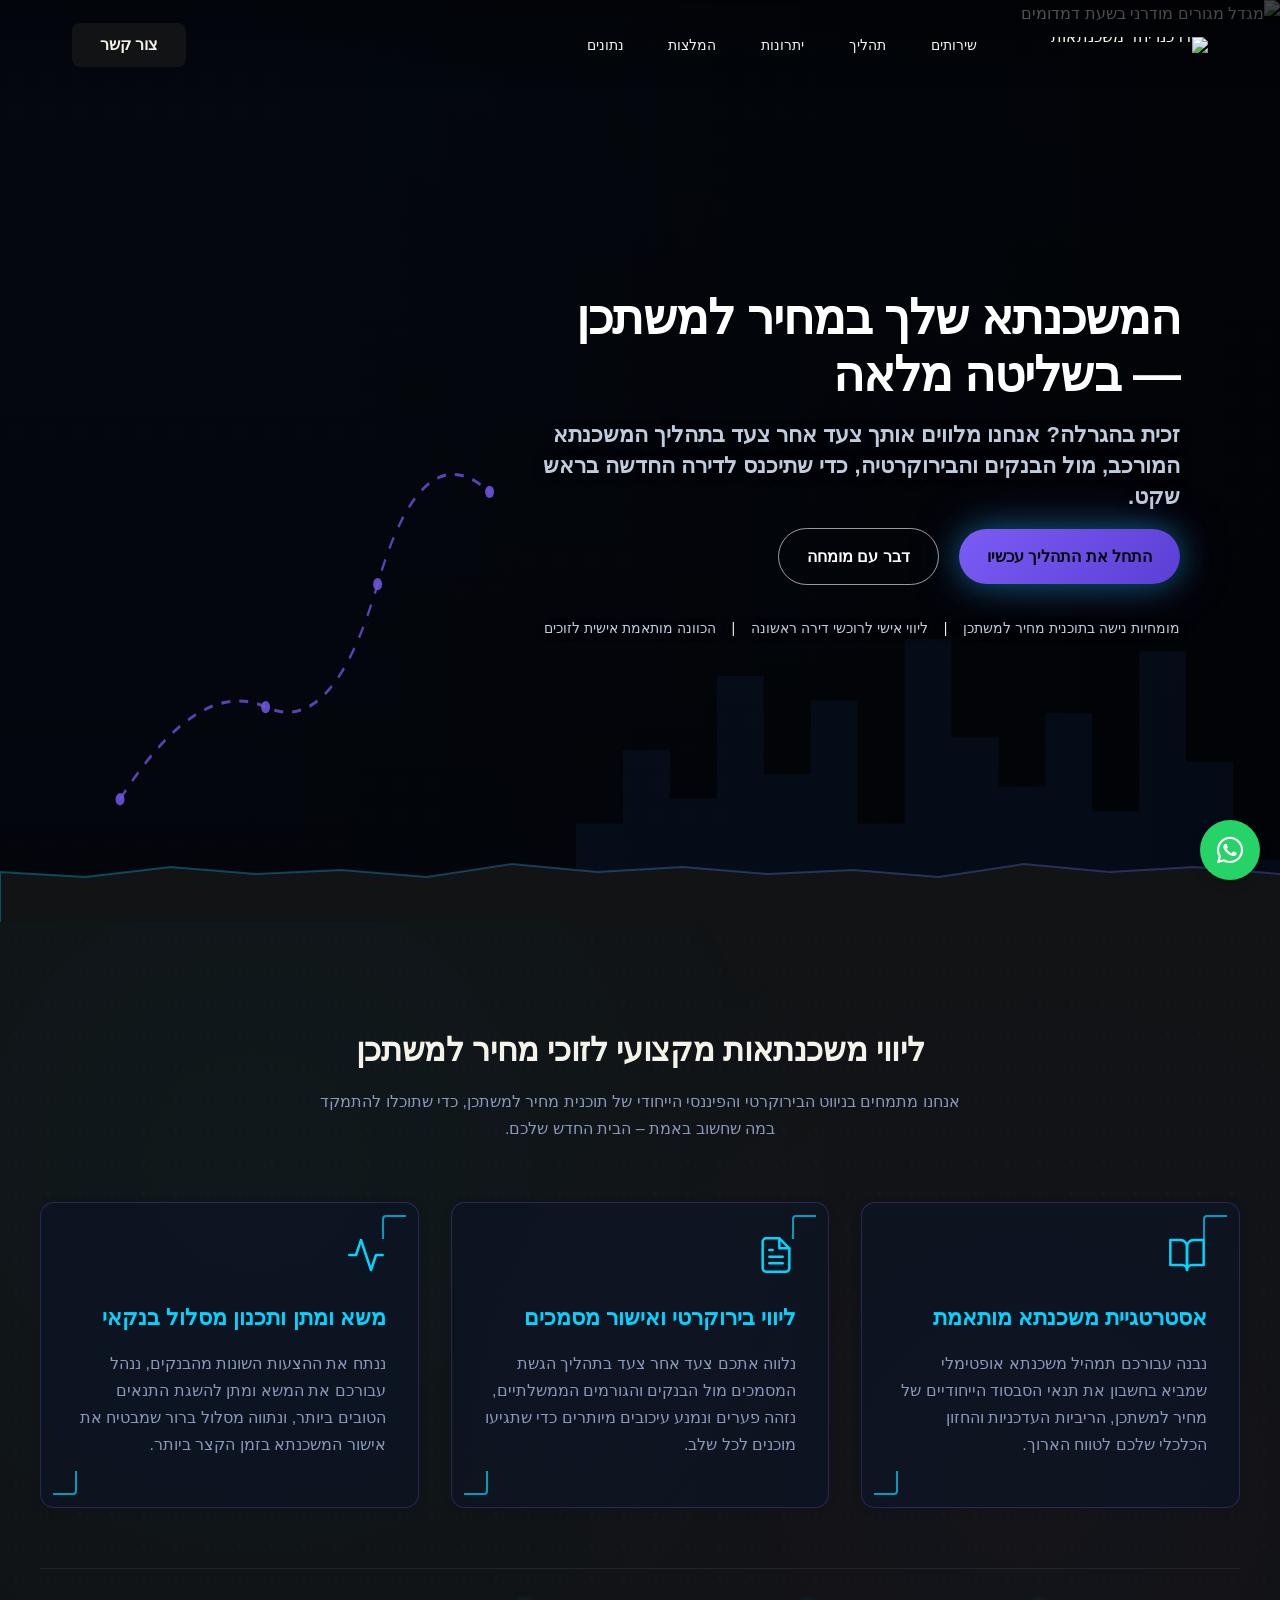
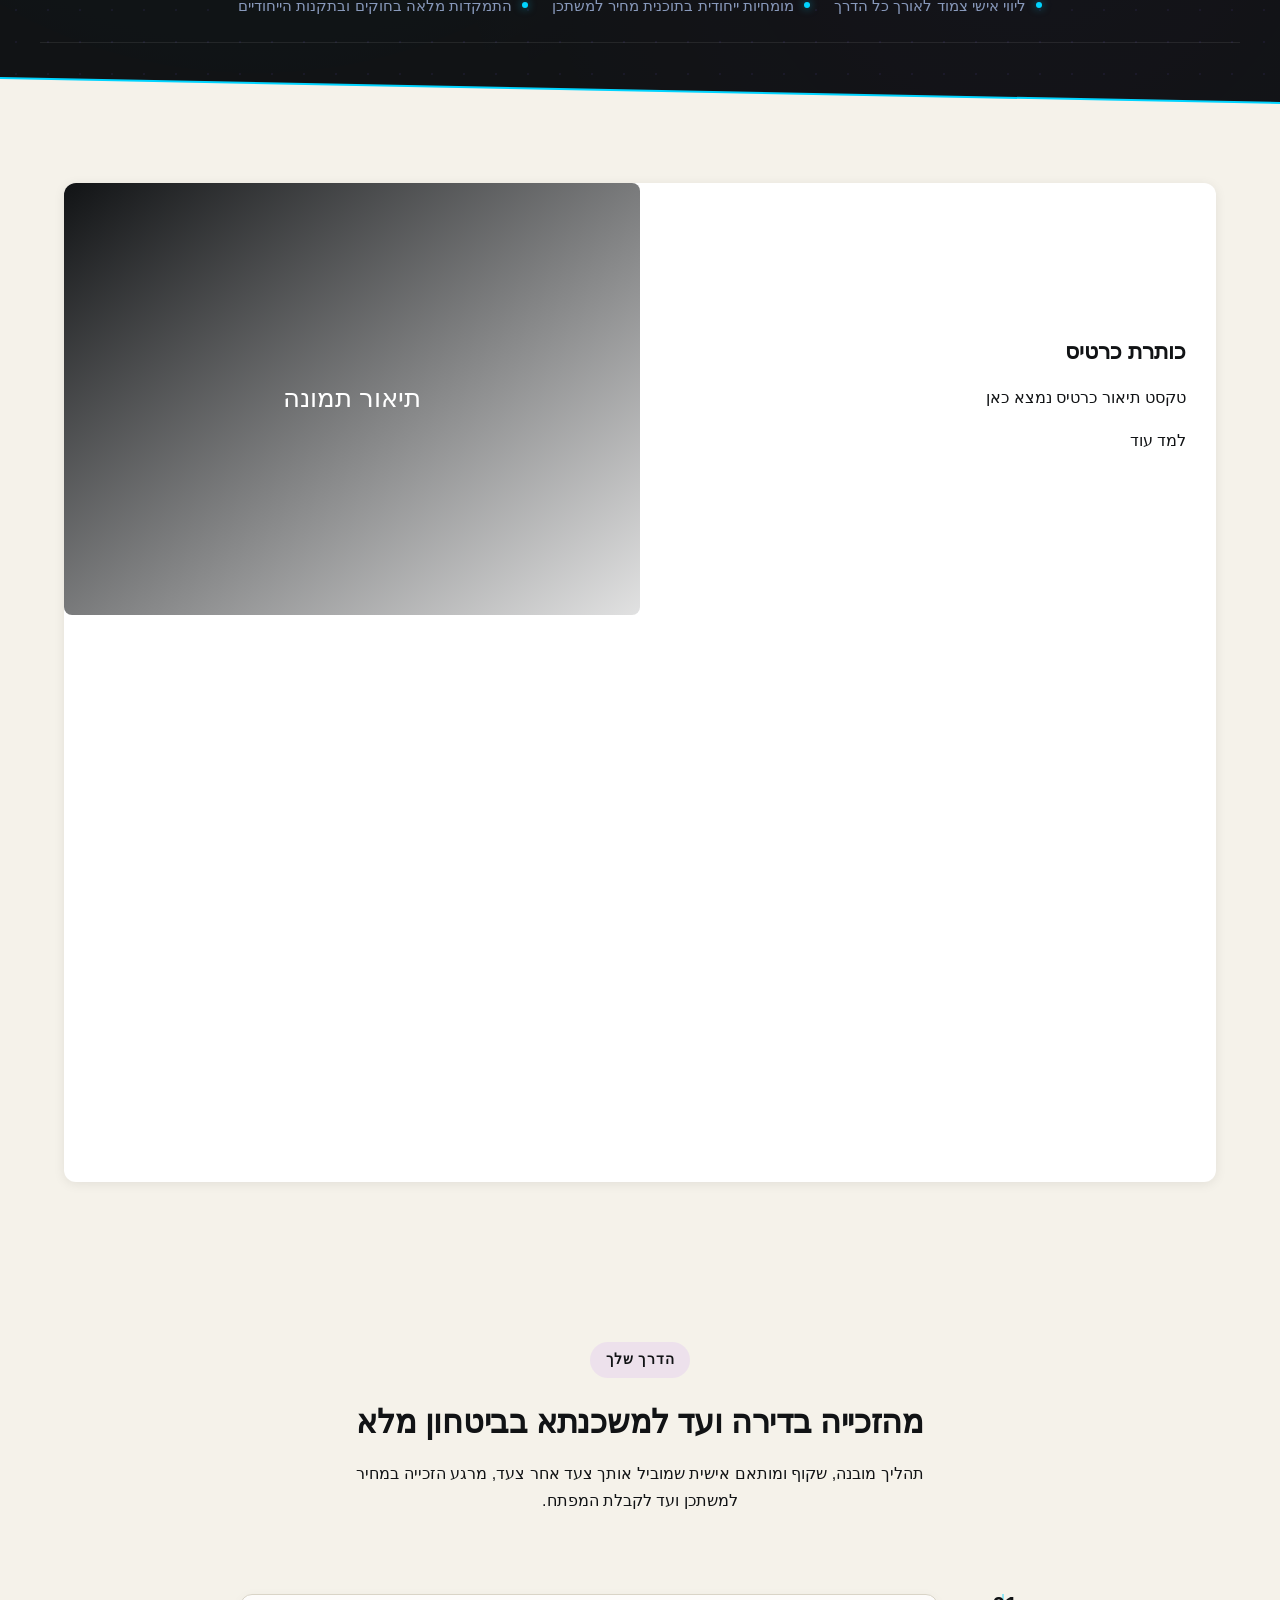
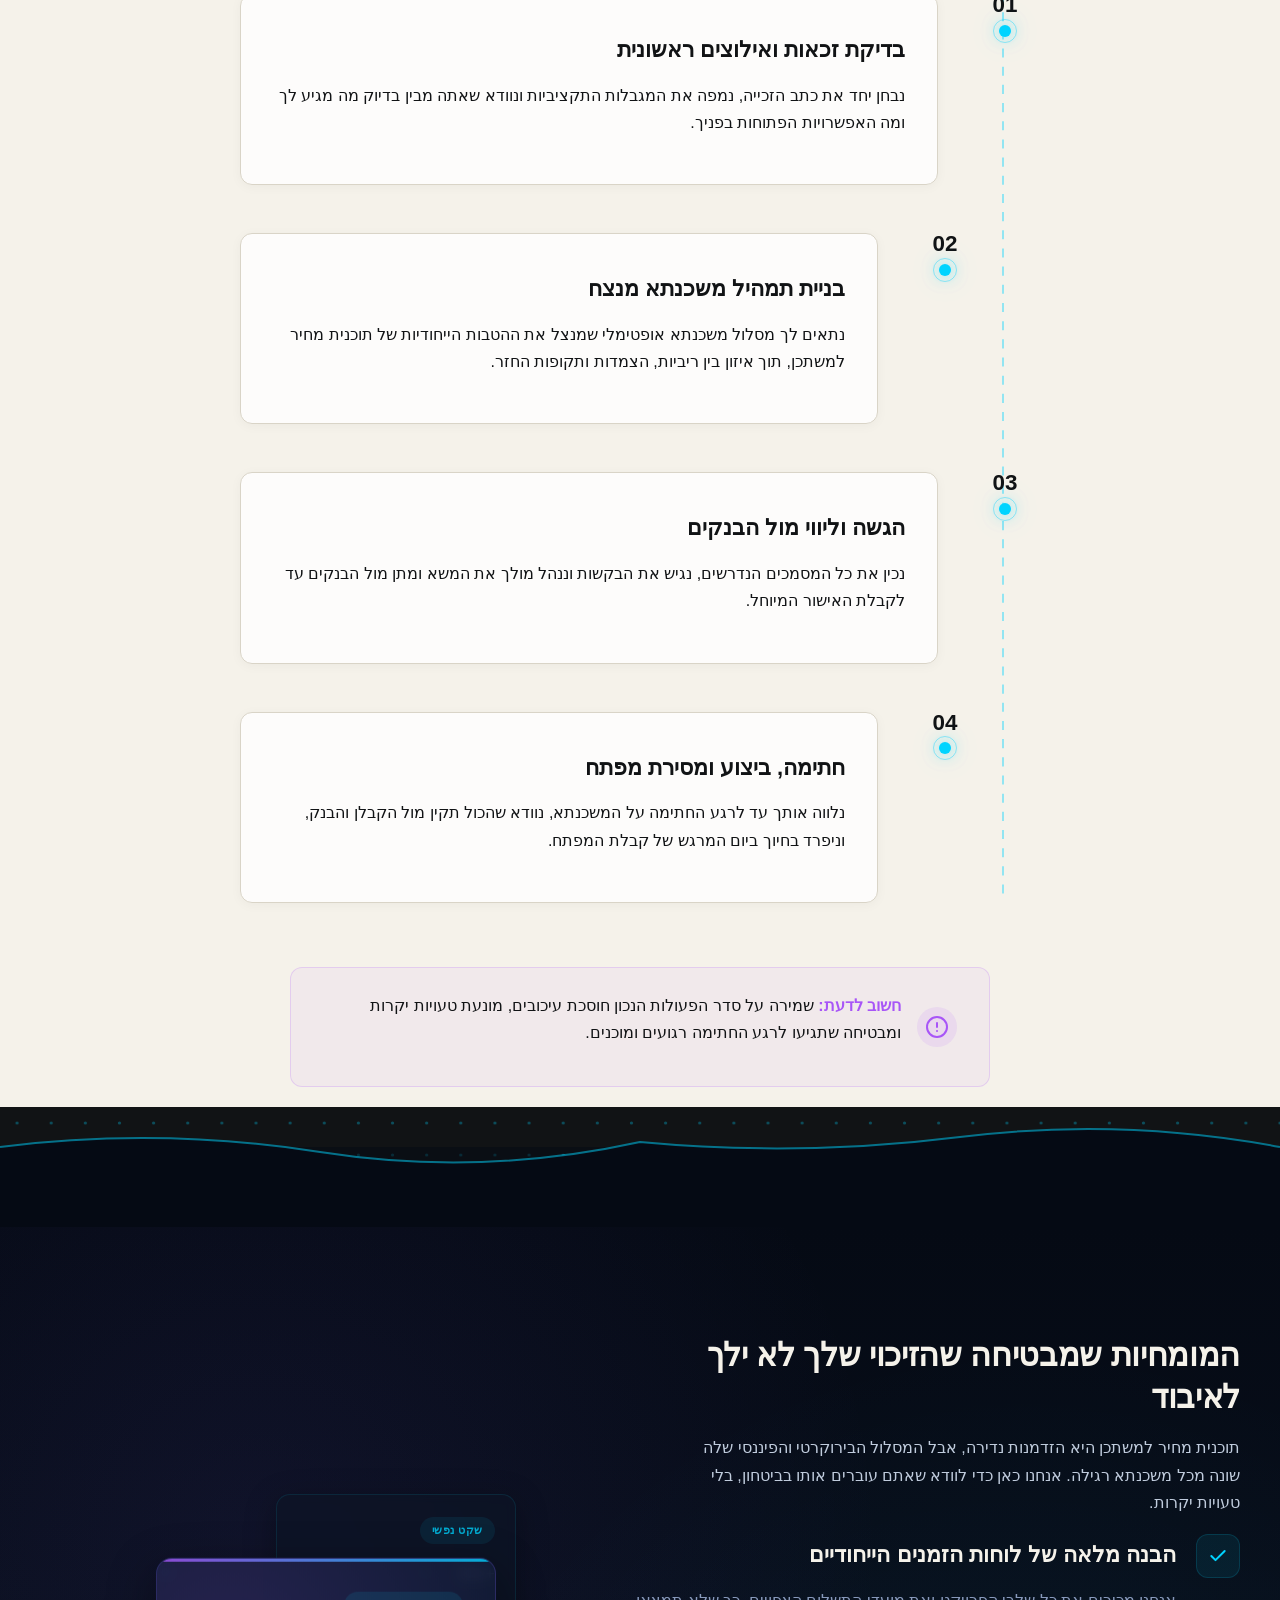
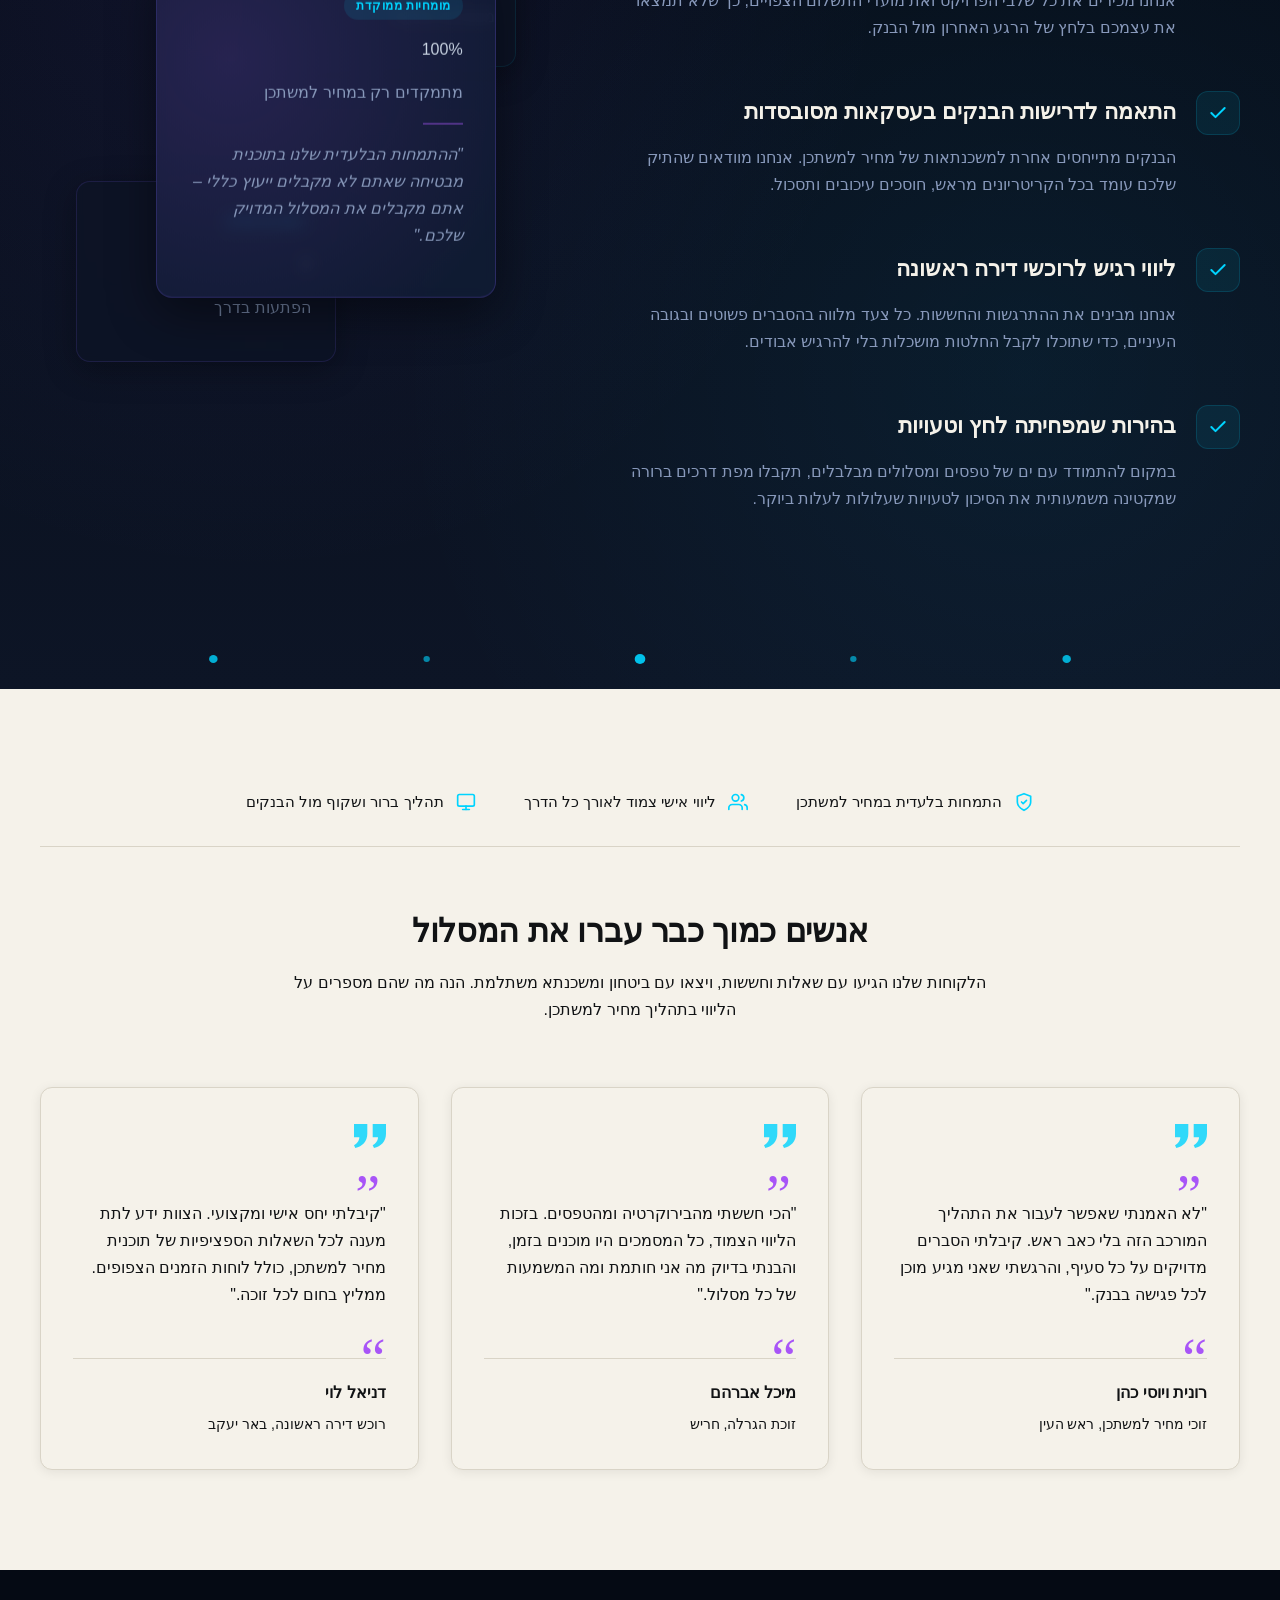
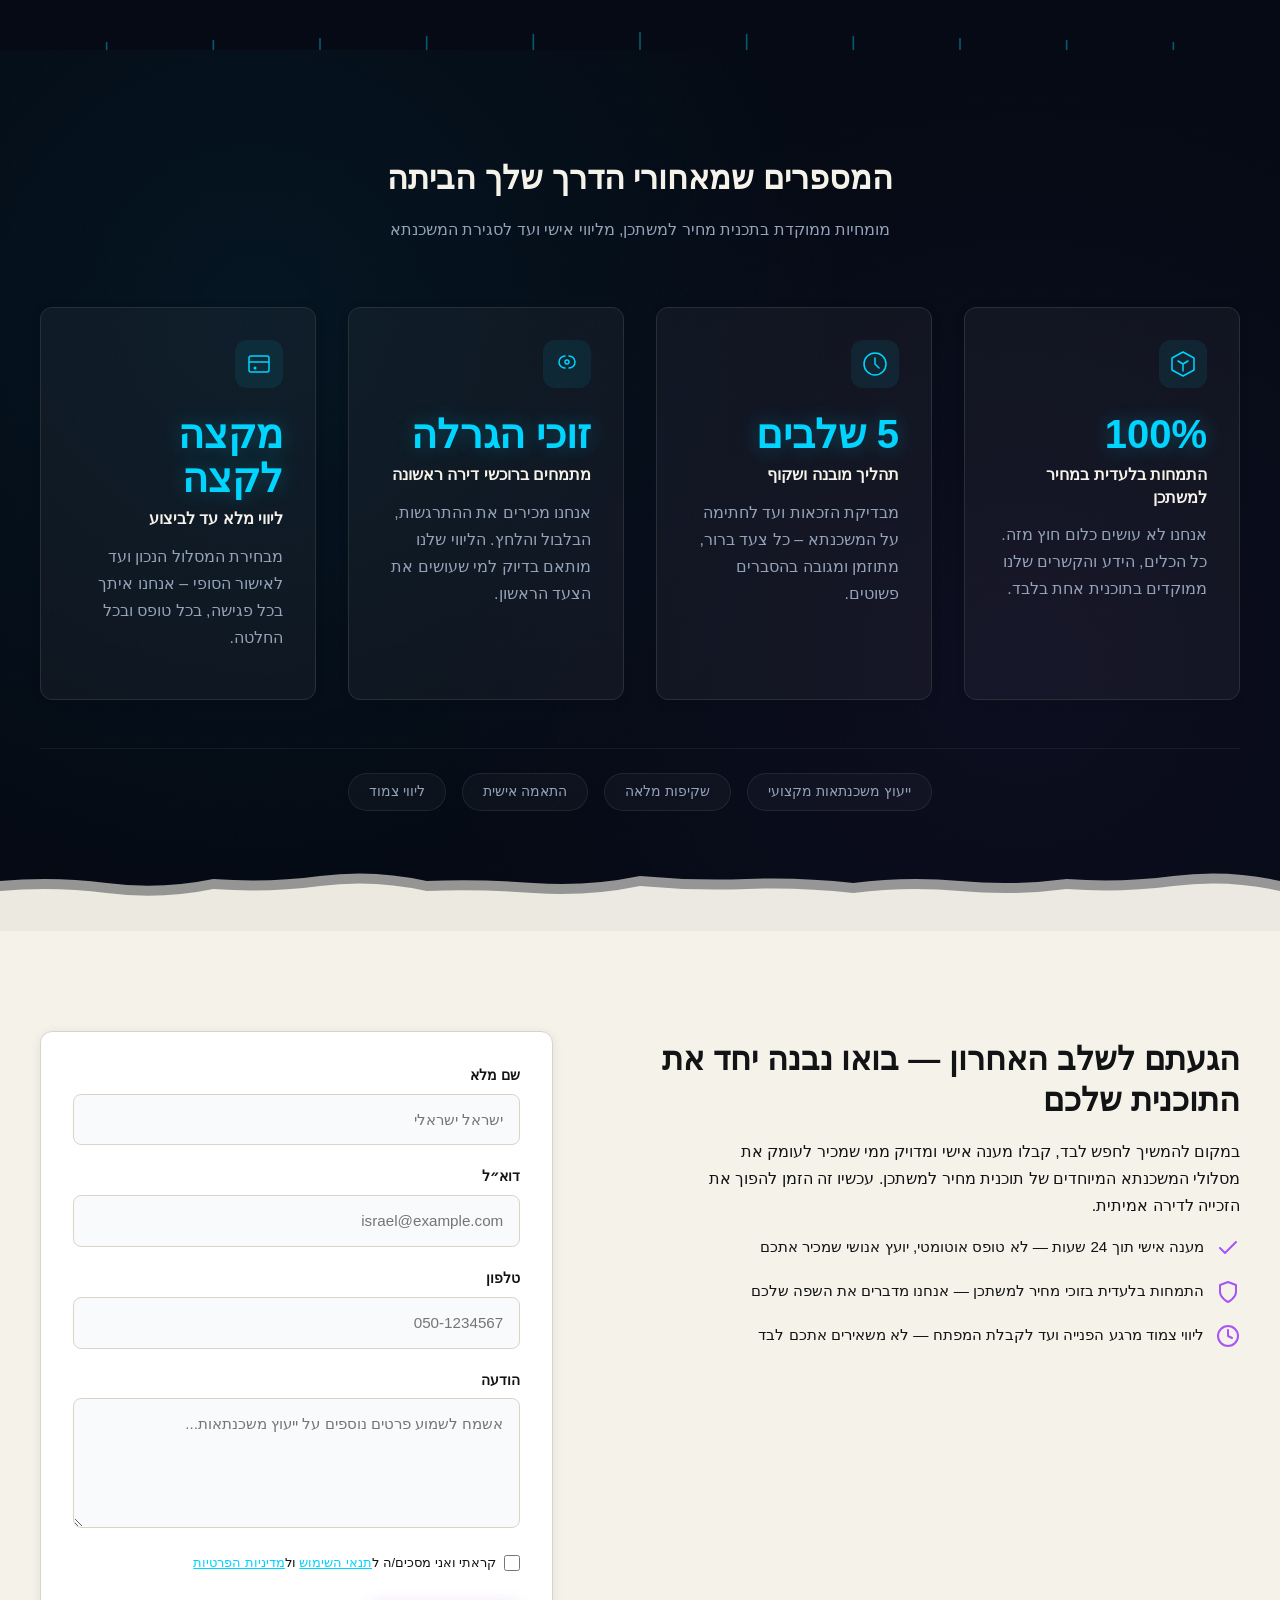
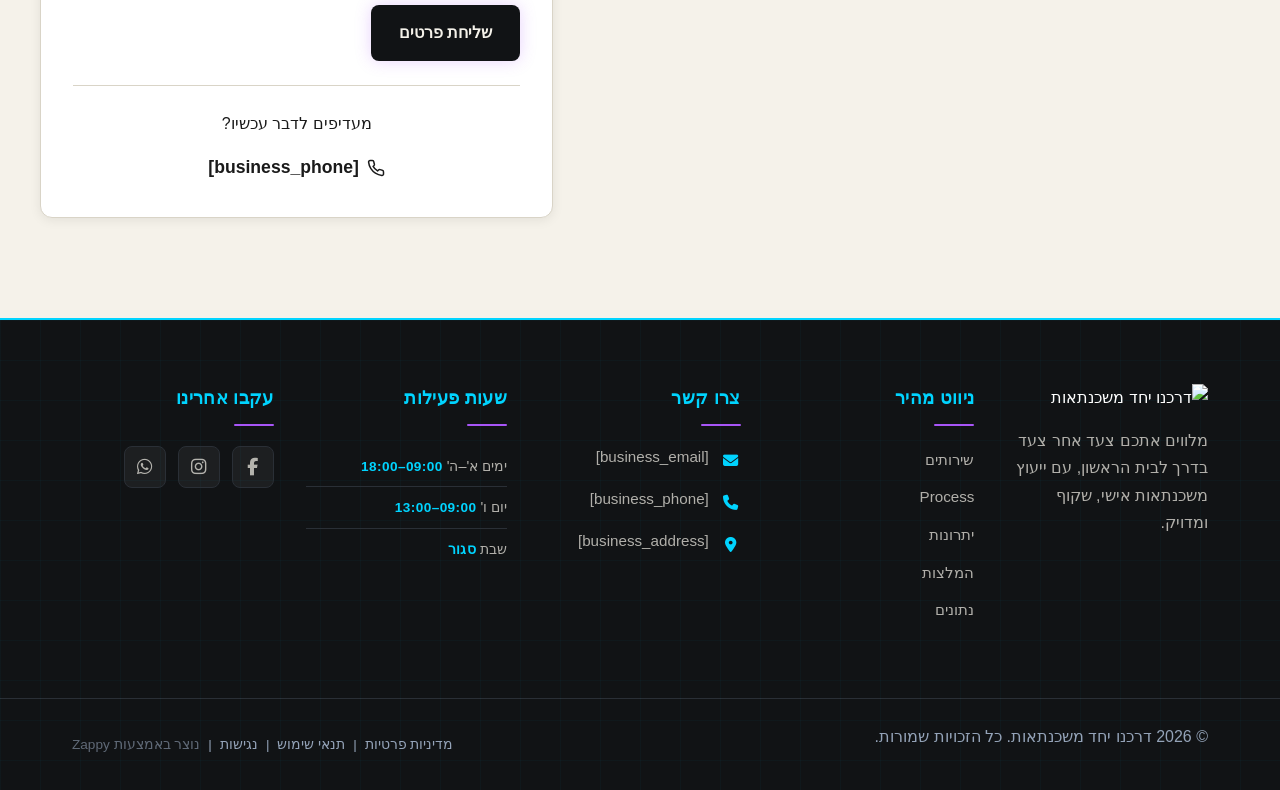
==== commit 92ef81cd: "Incremental sync: 1 page(s) — resize_section_height" ====
--- a/public/index.html
+++ b/public/index.html
@@ -1 +1 @@
-<!doctype html><html dir="rtl" lang="he"><head><meta charset="UTF-8"><meta content="width=device-width,initial-scale=1" name="viewport"><meta content="index, follow" name="robots"><title>זכיתם במחיר למשתכן? תנו למומחים לנצח עבורכם — דרכנו יחד משכנתאות</title><meta content="זכיתם בהגרלת דירה בהנחה? אל תלכו לאיבוד בבירוקרטיה. צוות דרכנו יחד משכנתאות מלווה אתכם צעד-אחר-צעד בתהליך המשכנתא הייחודי של מחיר למשתכן, עם ייעוץ שחוסך לכם כסף וטעויות. דברו איתנו עוד היום." name="description"><meta content="ייעוץ משכנתאות, מחיר למשתכן, דירה בהנחה, financial mortgage advisor, mortgage broker financial advisor" name="keywords"><link href="/assets/favicon.ico" rel="icon" type="image/x-icon"><link href="/assets/favicon-16x16.png" rel="icon" type="image/png" sizes="16x16"><link href="/assets/favicon-32x32.png" rel="icon" type="image/png" sizes="32x32"><link href="/assets/favicon-48x48.png" rel="icon" type="image/png" sizes="48x48"><link href="/assets/favicon-192x192.png" rel="icon" type="image/png" sizes="192x192"><link href="/assets/favicon-512x512.png" rel="icon" type="image/png" sizes="512x512"><link href="/assets/apple-touch-icon.png" rel="apple-touch-icon"><script>!function(){"use strict";var t="f226d9df-857f-4070-845f-1bdc3f1c38a6",e="https://api.zappy5.com/api/analytics/track",a=18e5,n=2592e6,o=!0,i=!0,r=!0;var s=function(){var e="zappy_visitor_"+t,a=null;try{if(a=localStorage.getItem(e)){var o=JSON.parse(a),i=Date.now();if(i-o.created<n)return o.lastSeen=i,localStorage.setItem(e,JSON.stringify(o)),o.id}}catch(t){console.warn("Zappy Analytics: LocalStorage not available")}var r="zv_"+Date.now()+"_"+Math.random().toString(36).substr(2,9);try{localStorage.setItem(e,JSON.stringify({id:r,created:Date.now(),lastSeen:Date.now()}))}catch(t){}return r}(),c=function(){var e="zappy_session_"+t,n=null;try{if(n=sessionStorage.getItem(e)){var o=JSON.parse(n),i=Date.now();if(i-o.timestamp<a)return o.timestamp=i,sessionStorage.setItem(e,JSON.stringify(o)),o.id}}catch(t){console.warn("Zappy Analytics: SessionStorage not available")}var r="zs_"+Date.now()+"_"+Math.random().toString(36).substr(2,9);try{sessionStorage.setItem(e,JSON.stringify({id:r,timestamp:Date.now()}))}catch(t){}return r}();function l(a,n){n=n||{};var o={website_id:t,event_type:a,page_path:window.location.pathname,referrer:document.referrer||"direct",visitor_id:s,session_id:c,metadata:n};if(navigator.sendBeacon){var i=new Blob([JSON.stringify(o)],{type:"application/json"});navigator.sendBeacon(e,i)}else fetch(e,{method:"POST",headers:{"Content-Type":"application/json"},body:JSON.stringify(o),keepalive:!0}).catch(function(t){console.warn("Zappy Analytics: Failed to track event",t)})}o&&l("pageview",{title:document.title,url:window.location.href}),i&&document.addEventListener("click",function(t){var e=t.target;if("BUTTON"===e.tagName||e.closest("button")){var a="BUTTON"===e.tagName?e:e.closest("button");l("click",{element:"button",text:a.textContent.trim().substring(0,100),id:a.id||null,class:a.className||null})}else if("A"===e.tagName||e.closest("a")){var n="A"===e.tagName?e:e.closest("a");l("navigation",{element:"link",text:n.textContent.trim().substring(0,100),href:n.href,external:n.hostname!==window.location.hostname})}},!0),r&&document.addEventListener("submit",function(t){var e=t.target;l("form_submit",{form_id:e.id||null,form_name:e.name||null,form_action:e.action||null,form_method:e.method||"GET"})},!0);var d=Date.now();window.addEventListener("beforeunload",function(){l("page_unload",{time_on_page:Math.floor((Date.now()-d)/1e3),page_path:window.location.pathname})}),window.zappyAnalytics={track:l,getVisitorId:function(){return s},getSessionId:function(){return c}}}()</script><meta content="זכיתם במחיר למשתכן? תנו למומחים לנצח עבורכם — דרכנו יחד משכנתאות" property="og:title"><meta content="זכיתם בהגרלת דירה בהנחה? אל תלכו לאיבוד בבירוקרטיה. צוות דרכנו יחד משכנתאות מלווה אתכם צעד-אחר-צעד בתהליך המשכנתא הייחודי של מחיר למשתכן, עם ייעוץ שחוסך לכם כסף וטעויות. דברו איתנו עוד היום." property="og:description"><meta content="summary_large_image" name="twitter:card"><meta content="זכיתם במחיר למשתכן? תנו למומחים לנצח עבורכם — דרכנו יחד משכנתאות" name="twitter:title"><meta content="זכיתם בהגרלת דירה בהנחה? אל תלכו לאיבוד בבירוקרטיה. צוות דרכנו יחד משכנתאות מלווה אתכם צעד-אחר-צעד בתהליך המשכנתא הייחודי של מחיר למשתכן, עם ייעוץ שחוסך לכם כסף וטעויות. דברו איתנו עוד היום." name="twitter:description"><meta content="website" property="og:type"/><meta content="he_IL" property="og:locale"/><link href="https://cdnjs.cloudflare.com/ajax/libs/font-awesome/6.4.0/css/all.min.css" rel="stylesheet"/><style>.skip-link{position:absolute;top:0;left:0;transform:translateY(-200%);padding:12px 18px;background:var(--bg-dark,#1a1a1a);color:var(--text-light,#fff);font-weight:600;border-radius:0 0 8px 0;z-index:10000}.skip-link:focus{transform:none;outline:2px solid var(--ring,#fff);outline-offset:2px}:focus-visible{outline:2px solid var(--ring,currentColor);outline-offset:3px}</style><link href="/assets/favicon.ico" rel="icon" type="image/x-icon"/><link href="/assets/favicon-16x16.png" rel="icon" type="image/png" sizes="16x16"/><link href="/assets/favicon-32x32.png" rel="icon" type="image/png" sizes="32x32"/><link href="/assets/favicon-48x48.png" rel="icon" type="image/png" sizes="48x48"/><link href="/assets/favicon-192x192.png" rel="icon" type="image/png" sizes="192x192"/><link href="/assets/favicon-512x512.png" rel="icon" type="image/png" sizes="512x512"/><link href="/assets/apple-touch-icon.png" rel="apple-touch-icon"/><link href="https://cdn.jsdelivr.net/npm/vanilla-cookieconsent@3/dist/cookieconsent.css" rel="stylesheet"/><script src="https://cdn.jsdelivr.net/npm/vanilla-cookieconsent@3/dist/cookieconsent.umd.js"></script><script src="https://cdn.jsdelivr.net/gh/mickidum/acc_toolbar/acctoolbar/acctoolbar.min.js"></script><link href="/styles.css" rel="stylesheet"><script>window.ZAPPY_WEBSITE_ID="f226d9df-857f-4070-845f-1bdc3f1c38a6",window.ZAPPY_API_BASE="https://api.zappy5.com"</script><style id="zappy-dropdown-submenu-styles">#navMenu li:has(.sub-menu),.nav-menu li:has(.sub-menu),.navbar li:has(.sub-menu),nav li:has(.sub-menu){position:relative}#navMenu .sub-menu,.nav-menu .sub-menu,.navbar .sub-menu,nav .sub-menu{display:block!important;position:absolute!important;top:100%;left:0;min-width:220px;background:#fff;border-radius:8px;box-shadow:0 8px 25px rgba(0,0,0,.15);padding:8px 0;opacity:0;visibility:hidden;transform:translateY(10px);transition:all .3s ease;z-index:1000;list-style:none;pointer-events:none}#navMenu li:hover>.sub-menu,.nav-menu li:hover>.sub-menu,.navbar li:hover>.sub-menu,nav li:hover>.sub-menu{opacity:1!important;visibility:visible!important;transform:translateY(0)!important;pointer-events:auto!important}.sub-menu li{list-style:none;margin:0;padding:0}.sub-menu a{display:block!important;padding:10px 16px!important;color:var(--text-dark,#333)!important;font-weight:500;text-decoration:none;white-space:nowrap;transition:background-color .2s}.sub-menu .zappy-nav-child>a{padding-left:28px!important;font-size:.9em!important;opacity:.85!important}[dir=rtl] .sub-menu .zappy-nav-child>a,html[lang=ar] .sub-menu .zappy-nav-child>a,html[lang=he] .sub-menu .zappy-nav-child>a{padding-left:10px!important;padding-right:28px!important}.sub-menu .zappy-nav-parent>a{font-weight:600!important}.sub-menu a:hover{background-color:#f5f5f5}[dir=rtl] .nav-menu .sub-menu,[dir=rtl] .navbar .sub-menu,[dir=rtl] nav .sub-menu,html[lang=ar] .nav-menu .sub-menu,html[lang=ar] .navbar .sub-menu,html[lang=ar] nav .sub-menu,html[lang=he] .nav-menu .sub-menu,html[lang=he] .navbar .sub-menu,html[lang=he] nav .sub-menu{left:auto!important;right:0!important}.sub-menu:empty,.sub-menu:not(:has(li)):not(:has(> a)),.sub-menu:not(:has(li:not(.zappy-hidden-menu-item))):not(:has(> a)){display:none!important;opacity:0!important;visibility:hidden!important;pointer-events:none!important}li:has(.menu-group-title):hover>.sub-menu{opacity:1!important;visibility:visible!important;transform:translateY(0)!important;pointer-events:auto!important}#navMenu>li>.menu-group-title,.nav-menu>li>.menu-group-title{display:inline-block;padding:.5rem 1rem;cursor:default;user-select:none}@media (max-width:768px){#navMenu .sub-menu,.nav-menu .sub-menu,.navbar .sub-menu,nav .sub-menu{position:static!important;transform:none!important;box-shadow:none!important;background:0 0!important;max-height:0;overflow:hidden;opacity:0;visibility:hidden;transition:max-height .3s ease,opacity .3s ease;padding:0!important;border-radius:0!important}#navMenu .sub-menu.mobile-expanded,.nav-menu .sub-menu.mobile-expanded,.navbar .sub-menu.mobile-expanded{max-height:none!important;overflow-y:visible!important;opacity:1!important;visibility:visible!important;padding:8px 0 8px 16px!important}[dir=rtl] .sub-menu.mobile-expanded,html[lang=he] .sub-menu.mobile-expanded{padding:8px 16px 8px 0!important}#navMenu li:hover>.sub-menu,.nav-menu li:hover>.sub-menu,.navbar li:hover>.sub-menu,nav li:hover>.sub-menu{opacity:0;visibility:hidden;pointer-events:none}#navMenu li>.sub-menu.mobile-expanded,.nav-menu li>.sub-menu.mobile-expanded,.navbar li>.sub-menu.mobile-expanded,nav li>.sub-menu.mobile-expanded{opacity:1!important;visibility:visible!important;pointer-events:auto!important}#navMenu li:has(.sub-menu),.nav-menu li:has(.sub-menu),.navbar li:has(.sub-menu),nav li:has(.sub-menu){display:flex!important;flex-wrap:wrap!important;align-items:center!important;position:relative!important;min-height:44px!important}#navMenu li:has(.sub-menu)>a,.nav-menu li:has(.sub-menu)>a,.navbar li:has(.sub-menu)>a,nav li:has(.sub-menu)>a{flex:1!important;min-width:0!important}#navMenu li:has(.sub-menu)>.menu-group-title,.nav-menu li:has(.sub-menu)>.menu-group-title,.navbar li:has(.sub-menu)>.menu-group-title,nav li:has(.sub-menu)>.menu-group-title{flex:1!important;min-width:0!important;padding:0!important;line-height:inherit!important}#navMenu li:has(.sub-menu)>.sub-menu,.nav-menu li:has(.sub-menu)>.sub-menu,.navbar li:has(.sub-menu)>.sub-menu,nav li:has(.sub-menu)>.sub-menu{flex-basis:100%!important;width:100%!important}#navMenu li:has(.sub-menu)>a [class*=arrow],#navMenu li:has(.sub-menu)>a [class*=chevron],.nav-menu li:has(.sub-menu)>a .fa-angle-down,.nav-menu li:has(.sub-menu)>a .fa-chevron-down,.nav-menu li:has(.sub-menu)>a [class*=arrow],.nav-menu li:has(.sub-menu)>a [class*=chevron],nav li:has(.sub-menu)>a [class*=arrow],nav li:has(.sub-menu)>a [class*=chevron]{display:none!important;visibility:hidden!important}.mobile-submenu-toggle{display:flex!important;align-items:center!important;justify-content:center!important;width:44px!important;height:auto!important;background:0 0!important;border:none!important;cursor:pointer!important;color:var(--text-light)!important;position:static!important;flex-shrink:0!important;align-self:stretch!important;z-index:2!important;padding:0!important;margin:0!important}.mobile-submenu-toggle::after{content:''!important;width:0!important;height:0!important;border-left:6px solid transparent!important;border-right:6px solid transparent!important;border-top:7px solid currentColor!important;transition:transform .3s ease!important}.mobile-submenu-toggle.expanded::after{transform:rotate(180deg)!important}.sub-menu a{padding:10px 0!important;display:block!important;color:var(--text-light)!important;white-space:normal!important}.sub-menu .zappy-nav-child>a{padding-left:28px!important;font-size:.9em!important;opacity:.85!important}[dir=rtl] .sub-menu .zappy-nav-child>a,html[lang=ar] .sub-menu .zappy-nav-child>a,html[lang=he] .sub-menu .zappy-nav-child>a{padding-left:0!important;padding-right:28px!important}.sub-menu .zappy-nav-parent>a{font-weight:600!important}#navMenu.active,.nav-menu.active{max-width:100vw!important;overflow-x:hidden!important;box-sizing:border-box!important}.navbar .sub-menu li a,.zappy-products-dropdown .sub-menu a,nav.navbar .sub-menu li a{color:var(--text-light)!important}}@media (min-width:769px){.mobile-submenu-toggle{display:none!important}}</style><style id="zappy-widget-visibility">html[dir=rtl] .whatsapp-float{right:20px!important;left:auto!important}html:not([dir]) .whatsapp-float,html[dir=ltr] .whatsapp-float{left:20px!important;right:auto!important}html[dir=rtl] #mic-access-tool-general-button,html[dir=rtl] #mic-init-access-tool #mic-access-tool-general-button,html[dir=rtl] #mic-init-access-tool .mic-access-tool-general-button,html[dir=rtl] ._access-icon,html[dir=rtl] .mic-access-tool-general-button{left:20px!important;right:auto!important}html:not([dir]) #mic-access-tool-general-button,html:not([dir]) #mic-init-access-tool #mic-access-tool-general-button,html:not([dir]) #mic-init-access-tool .mic-access-tool-general-button,html:not([dir]) ._access-icon,html:not([dir]) .mic-access-tool-general-button,html[dir=ltr] #mic-access-tool-general-button,html[dir=ltr] #mic-init-access-tool #mic-access-tool-general-button,html[dir=ltr] #mic-init-access-tool .mic-access-tool-general-button,html[dir=ltr] ._access-icon,html[dir=ltr] .mic-access-tool-general-button{right:20px!important;left:auto!important}@media (max-width:768px){.whatsapp-float{display:flex!important}}@media (min-width:769px){.whatsapp-float{display:flex!important}}@media (max-width:768px){#mic-access-tool-general-button,#mic-init-access-tool #mic-access-tool-general-button,#mic-init-access-tool .mic-access-tool-general-button,._access-icon,.mic-access-tool-general-button{display:flex!important;visibility:visible!important;opacity:1!important;pointer-events:auto!important}#mic-access-tool-box.opened-mic-access-tool,#mic-init-access-tool #mic-access-tool-box.opened-mic-access-tool,.mic-access-tool-box.opened-mic-access-tool{visibility:visible!important;opacity:1!important;pointer-events:auto!important}}@media (min-width:769px){#mic-access-tool-general-button,#mic-init-access-tool #mic-access-tool-general-button,#mic-init-access-tool .mic-access-tool-general-button,._access-icon,.mic-access-tool-general-button{display:flex!important;visibility:visible!important;opacity:1!important;pointer-events:auto!important}#mic-access-tool-box.opened-mic-access-tool,#mic-init-access-tool #mic-access-tool-box.opened-mic-access-tool,.mic-access-tool-box.opened-mic-access-tool{visibility:visible!important;opacity:1!important;pointer-events:auto!important}}</style></head><body><a href="#main" class="skip-link">דלג לתוכן הראשי</a><nav class="navbar" dir="rtl"><button class="mobile-toggle" aria-label="Menu" id="mobileToggle"><svg viewBox="0 0 24 24" fill="none" height="24" width="24" class="hamburger-icon"><path d="M3 12h18M3 6h18M3 18h18" stroke="currentColor" stroke-width="2" stroke-linecap="round"/></svg><svg viewBox="0 0 24 24" fill="none" height="24" width="24" class="close-icon" style="display:none"><path d="M18 6L6 18M6 6l12 12" stroke="currentColor" stroke-width="2" stroke-linecap="round"/></svg></button><button class="phone-header-btn" aria-label="Call" data-phone="[business_phone]"><svg viewBox="0 0 24 24" fill="currentColor" height="20" width="20"><path d="M22 16.92v3a2 2 0 0 1-2.18 2 19.79 19.79 0 0 1-8.63-3.07 19.5 19.5 0 0 1-6-6 19.79 19.79 0 0 1-3.07-8.67A2 2 0 0 1 4.11 2h3a2 2 0 0 1 2 1.72 12.84 12.84 0 0 0 .7 2.81 2 2 0 0 1-.45 2.11L8.09 9.91a16 16 0 0 0 6 6l1.27-1.27a2 2 0 0 1 2.11-.45 12.84 12.84 0 0 0 2.81.7A2 2 0 0 1 22 16.92z"/></svg></button><div class="nav-container"><div class="nav-right-group"><div class="nav-brand"><a href="/" class="logo-link"><img alt="דרכנו יחד משכנתאות" class="logo" src="/assets/site-----image-1.webp"/></a></div><ul class="nav-menu" id="navMenu"><li><a href="#services">שירותים</a></li><li><a href="#process">תהליך</a></li><li><a href="#benefits">יתרונות</a></li><li><a href="#testimonials">המלצות</a></li><li><a href="#stats">נתונים</a></li><li class="mobile-contact-link nav-cta-mobile-item"><a href="#contact" class="nav-cta-btn">צור קשר</a></li></ul></div><div class="nav-cta-container"><a href="#contact" class="nav-cta-btn">צור קשר</a></div></div></nav><script>window.addEventListener("load",function(){const e=document.querySelector(".navbar, nav, header");if(!e)return void console.log("[Navbar] Navbar element not found");let t=document.getElementById("mobileToggle")||document.querySelector(".mobile-toggle")||document.querySelector(".hamburger")||document.querySelector(".hamburger-menu")||document.querySelector(".menu-toggle")||document.querySelector(".burger-menu")||document.querySelector('[aria-label="Menu"]')||document.querySelector('[aria-label="תפריט"]');const o=document.querySelector(".phone-header-btn"),n=window.getComputedStyle(e);let r=n.backgroundColor;if(console.log("[Navbar] Initial navbar background:",r),"transparent"===r||"rgba(0, 0, 0, 0)"===r||r.startsWith("rgba")&&r.includes(", 0)")){const e=n.backgroundImage;if(e&&"none"!==e)console.log("[Navbar] Navbar has background image/gradient, using dark text"),r="rgb(240, 240, 240)";else{const e=window.getComputedStyle(document.body).backgroundColor;console.log("[Navbar] Navbar transparent, using body background:",e),r=e}}const a=r.match(/\d+/g);if(a&&a.length>=3){const e=(.299*parseInt(a[0])+.587*parseInt(a[1])+.114*parseInt(a[2]))/255;console.log("[Navbar] Mobile button colors preserved from Claude CSS (luminance:",e.toFixed(2)+")");const n=document.createElement("style");n.id="zappy-mobile-nav-fix";document.documentElement.lang;document.documentElement.dir,n.textContent='\n        /* Hide mobile buttons on desktop, show only on mobile */\n        @media (min-width: 769px) {\n          .mobile-toggle,\n          .phone-header-btn {\n            display: none !important;\n          }\n        }\n        \n        /* Show and position mobile buttons correctly on mobile */\n        @media (max-width: 768px) {\n          .navbar,\n          nav.navbar {\n            min-height: 70px !important;\n          }\n\n          .mobile-toggle,\n          .phone-header-btn {\n            position: absolute !important;\n            top: 0 !important;\n            bottom: 0 !important;\n            margin-top: auto !important;\n            margin-bottom: auto !important;\n            transform: none !important;\n            z-index: 1001 !important;\n            display: flex !important;\n            align-items: center !important;\n            justify-content: center !important;\n            width: 36px !important;\n            height: 36px !important;\n            border-radius: 50% !important;\n            border: none !important;\n            cursor: pointer !important;\n            padding: 6px !important;\n            background: none !important;\n            color: var(--nav-text, var(--text-light)) !important;\n            touch-action: manipulation !important;\n            -webkit-tap-highlight-color: transparent !important;\n          }\n\n          html[data-zappy-site-type="ecommerce"] .phone-header-btn,\n          body[data-zappy-site-type="ecommerce"] .phone-header-btn,\n          html[data-zappy-site-type="ecommerce"] header .phone-header-btn,\n          html[data-zappy-site-type="ecommerce"] nav .phone-header-btn {\n            display: none !important;\n            visibility: hidden !important;\n            width: 0 !important;\n            height: 0 !important;\n            min-width: 0 !important;\n            overflow: hidden !important;\n          }\n          \n          /* LTR positioning (default): hamburger LEFT, phone RIGHT */\n          html:not([dir="rtl"]):not([lang="he"]):not([lang="ar"]) .mobile-toggle,\n          html[dir="ltr"] .mobile-toggle {\n            left: 12px !important;\n            right: auto !important;\n          }\n          html:not([dir="rtl"]):not([lang="he"]):not([lang="ar"]) .phone-header-btn,\n          html[dir="ltr"] .phone-header-btn {\n            right: 12px !important;\n            left: auto !important;\n          }\n          \n          /* RTL positioning: hamburger RIGHT, phone LEFT */\n          html[dir="rtl"] .mobile-toggle,\n          html[lang="he"] .mobile-toggle,\n          html[lang="ar"] .mobile-toggle {\n            right: 12px !important;\n            left: auto !important;\n          }\n          html[dir="rtl"] .phone-header-btn,\n          html[lang="he"] .phone-header-btn,\n          html[lang="ar"] .phone-header-btn {\n            left: 12px !important;\n            right: auto !important;\n          }\n          \n          /* CRITICAL: Ensure nav-container has min-height on mobile */\n          /* All children are positioned absolutely/fixed on mobile, so height:auto collapses to 0 */\n          .nav-container {\n            min-height: 70px !important;\n            position: relative !important;\n          }\n          \n          /* Ensure SVG icons are properly sized and inherit color */\n          .mobile-toggle svg,\n          .phone-header-btn svg {\n            width: 24px !important;\n            height: 24px !important;\n            /* Don\'t force display - let JavaScript control hamburger/close toggle */\n          }\n          \n          /* Reset nav-cta-container on mobile - remove desktop box-shadow/padding */\n          /* that creates a visible ghost box when CTA button is hidden */\n          .nav-cta-container {\n            box-shadow: none !important;\n            padding: 0 !important;\n          }\n          \n          /* Hide nav-cta-container entirely on mobile when there\'s no lang-switcher */\n          /* (only the CTA button is inside, and it\'s hidden on mobile) */\n          .nav-cta-container:not(:has(.lang-switcher)) {\n            display: none !important;\n          }\n          \n          /* CRITICAL: Prevent hero image fade gradient from bleeding over headline text */\n          /* The .image-fade-gradient has bottom: -30px (extends below parent) */\n          /* On mobile stacked layout, this overlaps the h1 text below the image */\n          .hero-image-column {\n            overflow: hidden !important;\n          }\n          .image-fade-gradient {\n            bottom: 0 !important;\n          }\n          \n          /* Hide desktop language switcher on mobile - hamburger menu handles it */\n          /* High specificity to override stored CSS */\n          .lang-switcher,\n          .nav-cta-container .lang-switcher,\n          .nav-container .lang-switcher,\n          .navbar .lang-switcher,\n          .navbar .nav-cta-container .lang-switcher {\n            display: none !important;\n          }\n        }\n      ';const r=document.getElementById("zappy-mobile-nav-fix");r&&r.remove(),document.head.appendChild(n),console.log("[Navbar] Critical CSS injected for mobile nav positioning");const i=window.innerWidth<=768;if(t){const e=t.querySelector(".hamburger-icon"),o=t.querySelector(".close-icon");e&&(e.style.setProperty("width","24px","important"),e.style.setProperty("height","24px","important"),e.style.setProperty("display","block","important")),o&&(o.style.setProperty("width","24px","important"),o.style.setProperty("height","24px","important"),o.style.setProperty("display","none","important")),i?(t.style.setProperty("position","absolute","important"),t.style.setProperty("top","0","important"),t.style.setProperty("bottom","0","important"),t.style.setProperty("margin-top","auto","important"),t.style.setProperty("margin-bottom","auto","important"),t.style.setProperty("transform","none","important"),t.style.setProperty("z-index","1001","important"),t.style.removeProperty("left"),t.style.removeProperty("right"),console.log("[Navbar] Mobile toggle positioning applied (mobile viewport)")):(t.style.removeProperty("position"),t.style.removeProperty("top"),t.style.removeProperty("transform"),t.style.removeProperty("z-index"),t.style.removeProperty("left"),t.style.removeProperty("right"),console.log("[Navbar] Desktop viewport - cleared mobile toggle inline positioning"))}if(o){const e=o.querySelector("svg");e&&(e.style.width="24px",e.style.height="24px",e.setAttribute("width","24"),e.setAttribute("height","24")),i?(o.style.setProperty("position","absolute","important"),o.style.setProperty("top","0","important"),o.style.setProperty("bottom","0","important"),o.style.setProperty("margin-top","auto","important"),o.style.setProperty("margin-bottom","auto","important"),o.style.setProperty("transform","none","important"),o.style.setProperty("z-index","1001","important"),o.style.removeProperty("left"),o.style.removeProperty("right"),console.log("[Navbar] Phone button positioning applied (mobile viewport)")):(o.style.removeProperty("position"),o.style.removeProperty("top"),o.style.removeProperty("transform"),o.style.removeProperty("z-index"),o.style.removeProperty("left"),o.style.removeProperty("right"),console.log("[Navbar] Desktop viewport - cleared phone button inline positioning"))}}else console.log("[Navbar] Could not parse background color:",r);t=document.getElementById("mobileToggle")||document.querySelector(".mobile-toggle")||document.querySelector(".hamburger")||document.querySelector(".hamburger-menu")||document.querySelector(".menu-toggle")||document.querySelector(".burger-menu")||document.querySelector('[aria-label="Menu"]')||document.querySelector('[aria-label="תפריט"]');const i=document.getElementById("navMenu")||document.querySelector(".nav-menu")||document.querySelector(".nav-links")||document.querySelector("nav ul:not(.submenu)");if(!t||!i)return void console.log("[Navbar] Mobile toggle or menu not found:",{toggle:!!t,menu:!!i});i.id||(i.id="navMenu"),console.log("[Navbar] Initializing mobile menu...");const l=t.cloneNode(!0);t.parentNode.replaceChild(l,t);var s=0;function p(e){var t=Date.now();t-s<300||(s=t,function(e){e.preventDefault(),e.stopPropagation();const t=l.querySelector(".hamburger-icon"),o=l.querySelector(".close-icon");i.classList.contains("active")?(i.classList.remove("active"),t&&t.style.setProperty("display","block","important"),o&&o.style.setProperty("display","none","important"),document.body.style.overflow="",document.body.classList.remove("menu-open"),console.log("[Navbar] Menu closed")):(i.classList.add("active"),t&&t.style.setProperty("display","none","important"),o&&o.style.setProperty("display","block","important"),document.body.style.overflow="hidden",document.body.classList.add("menu-open"),console.log("[Navbar] Menu opened"))}(e))}l.addEventListener("click",p),l.addEventListener("touchend",p),document.addEventListener("keydown",function(e){if(("Escape"===e.key||"Esc"===e.key)&&i.classList.contains("active")){const e=l.querySelector(".hamburger-icon"),t=l.querySelector(".close-icon");i.classList.remove("active"),e&&e.style.setProperty("display","block","important"),t&&t.style.setProperty("display","none","important"),document.body.style.overflow="",document.body.classList.remove("menu-open"),console.log("[Navbar] Menu closed (Escape)")}}),i.querySelectorAll("a").forEach(function(e){e.addEventListener("click",function(){if("#"===this.getAttribute("href"))return;const e=l.querySelector(".hamburger-icon"),t=l.querySelector(".close-icon");i.classList.remove("active"),e&&e.style.setProperty("display","block","important"),t&&t.style.setProperty("display","none","important"),document.body.style.overflow="",document.body.classList.remove("menu-open"),console.log("[Navbar] Menu closed (link clicked)")})});var m=i.querySelectorAll(".dropdown-toggle");m.forEach(function(e){e.addEventListener("click",function(e){e.preventDefault(),e.stopPropagation();var t=this.closest(".nav-dropdown");t&&(t.parentNode.querySelectorAll(".nav-dropdown.open").forEach(function(e){e!==t&&e.classList.remove("open")}),t.classList.toggle("open"),console.log("[Navbar] Dropdown toggled:",t.classList.contains("open")?"open":"closed"))})}),document.addEventListener("click",function(e){e.target.closest(".nav-dropdown")||document.querySelectorAll(".nav-dropdown.open").forEach(function(e){e.classList.remove("open")})}),console.log("[Navbar] Dropdown handlers initialized for "+m.length+" dropdowns"),o&&o.addEventListener("click",function(){const e=document.querySelectorAll('a[href^="tel:"]'),t=e.length>0?e[0].getAttribute("href").replace("tel:",""):"[business_phone]";window.location.href="tel:"+t,console.log("[Navbar] Phone button clicked")}),console.log("[Navbar] Mobile menu initialized successfully")})</script><main id="main"><section class="index-hero-section" id="hero" data-band-index="0" data-layout-spec="בית-hero" data-hero-type="fullscreen-scrim"><img alt="מגדל מגורים מודרני בשעת דמדומים" class="hero-bg-image" src="/assets/site-index-hero-image-1.webp" data-context="A cinematic dusk view of a modern residential tower in Israel with warm lit windows, deep blue-purple sky, and subtle blueprint grid lines overlaid. The building represents new subsidized housing for first-time homebuyers." data-placeholder="index-hero-image-1" data-hero-bg="true" fetchpriority="high" height="600" loading="eager" width="1200"/><div class="hero-scrim" aria-hidden="true"></div><div class="hero-motifs" aria-hidden="true"><svg viewBox="0 0 600 300" xmlns="http://www.w3.org/2000/svg" preserveAspectRatio="none" class="motif-skyline"><path d="M0,300 L0,220 L40,220 L40,160 L80,160 L80,200 L120,200 L120,100 L160,100 L160,180 L200,180 L200,120 L240,120 L240,220 L280,220 L280,70 L320,70 L320,150 L360,150 L360,190 L400,190 L400,130 L440,130 L440,210 L480,210 L480,80 L520,80 L520,170 L560,170 L560,250 L600,250 L600,300 Z" fill="#1A3A6B" opacity="0.4"/></svg> <svg viewBox="0 0 400 300" xmlns="http://www.w3.org/2000/svg" preserveAspectRatio="none" class="motif-path"><path d="M50,280 Q120,200 180,220 T280,140 T380,80" stroke="#7B5CF5" stroke-width="2" fill="none" opacity="0.8" stroke-dasharray="8 8"/><circle cx="50" cy="280" r="4" fill="#7B5CF5" opacity="0.9"/><circle cx="180" cy="220" r="4" fill="#7B5CF5" opacity="0.9"/><circle cx="280" cy="140" r="4" fill="#7B5CF5" opacity="0.9"/><circle cx="380" cy="80" r="4" fill="#7B5CF5" opacity="0.9"/></svg><div class="motif-dots"></div></div><div class="hero-overlay"><div class="hero-content"><h1 class="hero-headline">המשכנתא שלך במחיר למשתכן — בשליטה מלאה</h1><h3 class="hero-subtitle">זכית בהגרלה? אנחנו מלווים אותך צעד אחר צעד בתהליך המשכנתא המורכב, מול הבנקים והבירוקרטיה, כדי שתיכנס לדירה החדשה בראש שקט.</h3><div class="hero-ctas"><a href="#contact" class="btn-primary">התחל את התהליך עכשיו</a> <a href="#contact" class="btn-secondary">דבר עם מומחה</a></div><div class="hero-trust"><span class="trust-badge">מומחיות נישה בתוכנית מחיר למשתכן</span> <span class="trust-divider">|</span> <span class="trust-badge">ליווי אישי לרוכשי דירה ראשונה</span> <span class="trust-divider">|</span> <span class="trust-badge">הכוונה מותאמת אישית לזוכים</span></div></div></div><div class="index-hero-divider-wrapper" aria-hidden="true"><svg viewBox="0 0 1200 80" xmlns="http://www.w3.org/2000/svg" aria-hidden="true" data-no-icon-edit="true" preserveAspectRatio="none"><defs><linearGradient id="dividerGlow" x1="0%" x2="100%" y1="0%" y2="0%"><stop offset="0%" stop-color="#00D4FF" stop-opacity="0.4"/><stop offset="100%" stop-color="#7B5CF5" stop-opacity="0.4"/></linearGradient></defs><path d="M0,80 L0,30 L80,35 L160,25 L240,32 L320,28 L400,35 L480,22 L560,30 L640,25 L720,32 L800,28 L880,35 L960,22 L1040,30 L1120,25 L1200,32 L1200,80 Z" fill="var(--bg-dark)"/><path d="M0,80 L0,30 L80,35 L160,25 L240,32 L320,28 L400,35 L480,22 L560,30 L640,25 L720,32 L800,28 L880,35 L960,22 L1040,30 L1120,25 L1200,32" stroke="url(#dividerGlow)" stroke-width="2" fill="var(--bg-dark)" opacity="0.8"/></svg></div></section><section class="index-services-section" id="services" data-band-index="1" data-layout-spec="בית-services" dir="rtl"><div class="index-services-section__pattern" aria-hidden="true"></div><div class="index-services-section__container"><div class="index-services-section__intro"><h2 class="index-services-section__title">ליווי משכנתאות מקצועי לזוכי מחיר למשתכן</h2><p class="index-services-section__subtitle">אנחנו מתמחים בניווט הבירוקרטי והפיננסי הייחודי של תוכנית מחיר למשתכן, כדי שתוכלו להתמקד במה שחשוב באמת – הבית החדש שלכם.</p></div><div class="index-services-section__grid"><div class="index-services-section__card"><div class="index-services-section__card-corner index-services-section__card-corner--top-start"></div><div class="index-services-section__card-corner index-services-section__card-corner--bottom-end"></div><div class="index-services-section__card-icon"><svg viewBox="0 0 24 24" fill="none" height="40" width="40" data-element-type="icon" data-icon-type="svg" stroke="currentColor" stroke-linecap="round" stroke-linejoin="round" stroke-width="1.5"><path d="M2 3h6a4 4 0 0 1 4 4v14a3 3 0 0 0-3-3H2z"/><path d="M22 3h-6a4 4 0 0 0-4 4v14a3 3 0 0 1 3-3h7z"/></svg></div><h3 class="index-services-section__card-title">אסטרטגיית משכנתא מותאמת</h3><p class="index-services-section__card-text">נבנה עבורכם תמהיל משכנתא אופטימלי שמביא בחשבון את תנאי הסבסוד הייחודיים של מחיר למשתכן, הריביות העדכניות והחזון הכלכלי שלכם לטווח הארוך.</p></div><div class="index-services-section__card"><div class="index-services-section__card-corner index-services-section__card-corner--top-start"></div><div class="index-services-section__card-corner index-services-section__card-corner--bottom-end"></div><div class="index-services-section__card-icon"><svg viewBox="0 0 24 24" fill="none" height="40" width="40" data-element-type="icon" data-icon-type="svg" stroke="currentColor" stroke-linecap="round" stroke-linejoin="round" stroke-width="1.5"><path d="M14 2H6a2 2 0 0 0-2 2v16a2 2 0 0 0 2 2h12a2 2 0 0 0 2-2V8z"/><polyline points="14 2 14 8 20 8"/><line x1="16" x2="8" y1="13" y2="13"/><line x1="16" x2="8" y1="17" y2="17"/><polyline points="10 9 9 9 8 9"/></svg></div><h3 class="index-services-section__card-title">ליווי בירוקרטי ואישור מסמכים</h3><p class="index-services-section__card-text">נלווה אתכם צעד אחר צעד בתהליך הגשת המסמכים מול הבנקים והגורמים הממשלתיים, נזהה פערים ונמנע עיכובים מיותרים כדי שתגיעו מוכנים לכל שלב.</p></div><div class="index-services-section__card"><div class="index-services-section__card-corner index-services-section__card-corner--top-start"></div><div class="index-services-section__card-corner index-services-section__card-corner--bottom-end"></div><div class="index-services-section__card-icon"><svg viewBox="0 0 24 24" fill="none" height="40" width="40" data-element-type="icon" data-icon-type="svg" stroke="currentColor" stroke-linecap="round" stroke-linejoin="round" stroke-width="1.5"><polyline points="22 12 18 12 15 21 9 3 6 12 2 12"/></svg></div><h3 class="index-services-section__card-title">משא ומתן ותכנון מסלול בנקאי</h3><p class="index-services-section__card-text">ננתח את ההצעות השונות מהבנקים, ננהל עבורכם את המשא ומתן להשגת התנאים הטובים ביותר, ונתווה מסלול ברור שמבטיח את אישור המשכנתא בזמן הקצר ביותר.</p></div></div><div class="index-services-section__reassurance"><div class="index-services-section__reassurance-item"><span class="index-services-section__reassurance-dot"></span> <span>ליווי אישי צמוד לאורך כל הדרך</span></div><div class="index-services-section__reassurance-item"><span class="index-services-section__reassurance-dot"></span> <span>מומחיות ייחודית בתוכנית מחיר למשתכן</span></div><div class="index-services-section__reassurance-item"><span class="index-services-section__reassurance-dot"></span> <span>התמקדות מלאה בחוקים ובתקנות הייחודיים</span></div></div></div><div class="index-services-section__divider-wrapper" aria-hidden="true"><svg viewBox="0 0 1200 80" xmlns="http://www.w3.org/2000/svg" aria-hidden="true" data-no-icon-edit="true" preserveAspectRatio="none"><path d="M0,80 L0,35 L1200,60 L1200,80 Z" fill="var(--bg-light)"/><path d="M0,35 L1200,60" stroke="var(--secondary)" stroke-width="2" fill="var(--bg-light)" vector-effect="non-scaling-stroke"/></svg></div></section><section class="layout-section" id="layout-1782223993242" data-component-id="imagecard-horizontal" data-zappy-component="true" style="width:100%;padding:60px 0;direction:rtl"><div class="container" style="max-width:1200px;margin:0 auto;padding:0 1.5rem"><div class="zappy-preserve-css-grid" style="background:white;border-radius:12px;overflow:hidden;box-shadow:rgba(0, 0, 0, 0.08) 0px 2px 12px;display:grid;gap:0px;--zappy-grid-cols:repeat(2, minmax(0, 1fr));grid-template-columns:repeat(2, minmax(0, 1fr));align-items:stretch !important" data-original-gap="0px" data-original-item-width="576" data-zappy-explicit-columns="true"><div style="padding:30px;display:flex;flex-direction:column;justify-content:center" data-grid-item-index="0"><h3 style=".quote::before,[data-quote]::before{content:\201C}">כותרת כרטיס</h3><p style=".quote::before,[data-quote]::before{content:\201C;margin-bottom:20px}">טקסט תיאור כרטיס נמצא כאן</p><p class="zappy-editable"><a href="#" style=".quote::before,[data-quote]::before{content:\201C}">למד עוד</a></p></div><div class="zappy-grid-item-media-only" style="position:relative;display:block" data-grid-item-index="1" data-zappy-media-grid-item="true"><img alt="תיאור תמונה" class="layout-placeholder-image" src="data:image/svg+xml,%3Csvg xmlns='http://www.w3.org/2000/svg' width='400' height='300'%3E%3Cdefs%3E%3ClinearGradient id='grad' x1='0%25' y1='0%25' x2='100%25' y2='100%25'%3E%3Cstop offset='0%25' style='stop-color:%23111315;stop-opacity:1' /%3E%3Cstop offset='100%25' style='stop-color:%2311131520;stop-opacity:1' /%3E%3C/linearGradient%3E%3C/defs%3E%3Crect width='100%25' height='100%25' fill='url(%23grad)'/%3E%3Ctext x='50%25' y='50%25' font-family='Arial, sans-serif' font-size='18' fill='white' text-anchor='middle' dy='.3em' font-weight='500'%3E%D7%AA%D7%99%D7%90%D7%95%D7%A8%20%D7%AA%D7%9E%D7%95%D7%A0%D7%94%3C/text%3E%3C/svg%3E" data-context="תיאור תמונה" data-placeholder="layout-image-1782223993242-dbxw8lnye" data-element-id="img-1782812852373-edffijoa7" data-element-type="image" style="width:100%;height:auto;display:block;border-radius:8px;object-fit:cover"/></div><div class="zappy-grid-item-media-only" style="background-color:rgba(0, 0, 0, 0) !important;grid-area:auto !important;height:567px !important;overflow:hidden !important" data-grid-item-index="2" data-zappy-media-grid-item="true" data-zappy-original-height="567"><div style="position:relative !important;overflow:hidden !important;width:576px !important;max-width:100% !important;margin-left:auto !important;margin-right:auto !important;height:567px !important;display:block !important" data-element-id="new-grid-img-1782820180885-0-a9mu6gxm8" data-element-type="image" data-zappy-wrapper-margins-applied="true" data-zappy-zoom-clip="true" data-zappy-zoom-wrapper="true" data-zappy-zoom-wrapper-align="center" data-zappy-zoom-wrapper-height="567px" data-zappy-zoom-wrapper-width="576px" data-zappy-zoom-wrapper-width-mode="px"></div></div></div></div></section><section class="index-process-section" id="process" data-band-index="2" data-layout-spec="בית-process" dir="rtl"><div class="process-container"><div class="process-header"><span class="process-label">הדרך שלך</span><h2 class="process-title">מהזכייה בדירה ועד למשכנתא בביטחון מלא</h2><p class="process-subtitle">תהליך מובנה, שקוף ומותאם אישית שמוביל אותך צעד אחר צעד, מרגע הזכייה במחיר למשתכן ועד לקבלת המפתח.</p></div><div class="roadmap"><div class="roadmap-line-wrapper" aria-hidden="true"><svg viewBox="0 0 4 800" xmlns="http://www.w3.org/2000/svg" preserveAspectRatio="none" class="roadmap-line"><line x1="2" x2="2" y1="0" y2="800" stroke="var(--secondary)" stroke-width="2" opacity="0.4" stroke-dasharray="8 8"/><line x1="2" x2="2" y1="0" y2="800" stroke="url(#glowGradient)" stroke-width="4" opacity="0.8"/><defs><linearGradient id="glowGradient" x1="0" x2="0" y1="0" y2="1"><stop offset="0%" stop-color="var(--secondary)" stop-opacity="1"/><stop offset="100%" stop-color="var(--secondary)" stop-opacity="0.2"/></linearGradient></defs></svg></div><div class="step-card step-1"><div class="step-marker" aria-hidden="true"><span class="step-num">01</span><div class="step-dot"></div></div><div class="card-default step-content"><h3 class="step-title">בדיקת זכאות ואילוצים ראשונית</h3><p class="step-text">נבחן יחד את כתב הזכייה, נמפה את המגבלות התקציביות ונוודא שאתה מבין בדיוק מה מגיע לך ומה האפשרויות הפתוחות בפניך.</p></div></div><div class="step-card step-2"><div class="step-marker" aria-hidden="true"><span class="step-num">02</span><div class="step-dot"></div></div><div class="card-default step-content"><h3 class="step-title">בניית תמהיל משכנתא מנצח</h3><p class="step-text">נתאים לך מסלול משכנתא אופטימלי שמנצל את ההטבות הייחודיות של תוכנית מחיר למשתכן, תוך איזון בין ריביות, הצמדות ותקופות החזר.</p></div></div><div class="step-card step-3"><div class="step-marker" aria-hidden="true"><span class="step-num">03</span><div class="step-dot"></div></div><div class="card-default step-content"><h3 class="step-title">הגשה וליווי מול הבנקים</h3><p class="step-text">נכין את כל המסמכים הנדרשים, נגיש את הבקשות וננהל מולך את המשא ומתן מול הבנקים עד לקבלת האישור המיוחל.</p></div></div><div class="step-card step-4"><div class="step-marker" aria-hidden="true"><span class="step-num">04</span><div class="step-dot"></div></div><div class="card-default step-content"><h3 class="step-title">חתימה, ביצוע ומסירת מפתח</h3><p class="step-text">נלווה אותך עד לרגע החתימה על המשכנתא, נוודא שהכול תקין מול הקבלן והבנק, וניפרד בחיוך ביום המרגש של קבלת המפתח.</p></div></div></div><div class="process-note"><div class="note-icon-wrapper" aria-hidden="true"><svg viewBox="0 0 24 24" fill="none" height="24" width="24" data-element-type="icon" data-icon-type="svg" xmlns="http://www.w3.org/2000/svg"><circle cx="12" cy="12" r="10" stroke="currentColor" stroke-width="2"/><path d="M12 8V12M12 16H12.01" stroke="currentColor" stroke-width="2" stroke-linecap="round"/></svg></div><p class="note-text"><strong>חשוב לדעת:</strong> שמירה על סדר הפעולות הנכון חוסכת עיכובים, מונעת טעויות יקרות ומבטיחה שתגיעו לרגע החתימה רגועים ומוכנים.</p></div></div><div class="process-divider-wrapper" aria-hidden="true" data-no-icon-edit="true"><svg viewBox="0 0 1200 120" xmlns="http://www.w3.org/2000/svg" preserveAspectRatio="none" class="process-divider-svg"><defs><pattern height="32" id="blueprintDots" patternUnits="userSpaceOnUse" width="32" x="0" y="0"><circle cx="16" cy="16" r="1.5" fill="var(--secondary)" opacity="0.3"/></pattern></defs><rect height="120" width="1200" x="0" y="0" fill="var(--bg-dark)"/><rect height="120" width="1200" x="0" y="0" fill="url(#blueprintDots)"/><path d="M0,120 L0,40 Q150,20 300,45 T600,35 Q750,50 900,30 T1200,40 L1200,120 Z" fill="#050A14"/><path d="M0,40 Q150,20 300,45 T600,35 Q750,50 900,30 T1200,40" stroke="var(--secondary)" stroke-width="2" fill="#050A14" opacity="0.5"/></svg></div></section><section class="index-benefits-section" id="benefits" data-band-index="3" data-layout-spec="בית-benefits"><div class="index-benefits-section__container"><div class="index-benefits-section__content"><h2 class="index-benefits-section__heading">המומחיות שמבטיחה שהזיכוי שלך לא ילך לאיבוד</h2><p class="index-benefits-section__subtitle">תוכנית מחיר למשתכן היא הזדמנות נדירה, אבל המסלול הבירוקרטי והפיננסי שלה שונה מכל משכנתא רגילה. אנחנו כאן כדי לוודא שאתם עוברים אותו בביטחון, בלי טעויות יקרות.</p><ul class="index-benefits-section__list"><li class="index-benefits-section__list-item"><span class="index-benefits-section__list-icon" aria-hidden="true"><svg viewBox="0 0 20 20" fill="none" height="20" width="20" data-element-type="icon" data-icon-type="svg" xmlns="http://www.w3.org/2000/svg"><path d="M16.6666 5L7.49998 14.1667L3.33331 10" stroke="currentColor" stroke-width="2" stroke-linecap="round" stroke-linejoin="round"/></svg></span><div class="index-benefits-section__list-text"><h3 class="index-benefits-section__list-title">הבנה מלאה של לוחות הזמנים הייחודיים</h3><p class="index-benefits-section__list-desc">אנחנו מכירים את כל שלבי הפרויקט ואת מועדי התשלום הצפויים, כך שלא תמצאו את עצמכם בלחץ של הרגע האחרון מול הבנק.</p></div></li><li class="index-benefits-section__list-item"><span class="index-benefits-section__list-icon" aria-hidden="true"><svg viewBox="0 0 20 20" fill="none" height="20" width="20" data-element-type="icon" data-icon-type="svg" xmlns="http://www.w3.org/2000/svg"><path d="M16.6666 5L7.49998 14.1667L3.33331 10" stroke="currentColor" stroke-width="2" stroke-linecap="round" stroke-linejoin="round"/></svg></span><div class="index-benefits-section__list-text"><h3 class="index-benefits-section__list-title">התאמה לדרישות הבנקים בעסקאות מסובסדות</h3><p class="index-benefits-section__list-desc">הבנקים מתייחסים אחרת למשכנתאות של מחיר למשתכן. אנחנו מוודאים שהתיק שלכם עומד בכל הקריטריונים מראש, חוסכים עיכובים ותסכול.</p></div></li><li class="index-benefits-section__list-item"><span class="index-benefits-section__list-icon" aria-hidden="true"><svg viewBox="0 0 20 20" fill="none" height="20" width="20" data-element-type="icon" data-icon-type="svg" xmlns="http://www.w3.org/2000/svg"><path d="M16.6666 5L7.49998 14.1667L3.33331 10" stroke="currentColor" stroke-width="2" stroke-linecap="round" stroke-linejoin="round"/></svg></span><div class="index-benefits-section__list-text"><h3 class="index-benefits-section__list-title">ליווי רגיש לרוכשי דירה ראשונה</h3><p class="index-benefits-section__list-desc">אנחנו מבינים את ההתרגשות והחששות. כל צעד מלווה בהסברים פשוטים ובגובה העיניים, כדי שתוכלו לקבל החלטות מושכלות בלי להרגיש אבודים.</p></div></li><li class="index-benefits-section__list-item"><span class="index-benefits-section__list-icon" aria-hidden="true"><svg viewBox="0 0 20 20" fill="none" height="20" width="20" data-element-type="icon" data-icon-type="svg" xmlns="http://www.w3.org/2000/svg"><path d="M16.6666 5L7.49998 14.1667L3.33331 10" stroke="currentColor" stroke-width="2" stroke-linecap="round" stroke-linejoin="round"/></svg></span><div class="index-benefits-section__list-text"><h3 class="index-benefits-section__list-title">בהירות שמפחיתה לחץ וטעויות</h3><p class="index-benefits-section__list-desc">במקום להתמודד עם ים של טפסים ומסלולים מבלבלים, תקבלו מפת דרכים ברורה שמקטינה משמעותית את הסיכון לטעויות שעלולות לעלות ביוקר.</p></div></li></ul></div><div class="index-benefits-section__visual"><div class="index-benefits-section__cards-stack"><div class="index-benefits-section__card index-benefits-section__card--primary"><div class="index-benefits-section__card-glow" aria-hidden="true"></div><div class="index-benefits-section__card-accent" aria-hidden="true"></div><div class="index-benefits-section__card-content"><span class="index-benefits-section__card-badge">מומחיות ממוקדת</span><p class="index-benefits-section__card-stat">100%</p><p class="index-benefits-section__card-label">מתמקדים רק במחיר למשתכן</p><div class="index-benefits-section__card-divider" aria-hidden="true"></div><p class="index-benefits-section__card-quote">"ההתמחות הבלעדית שלנו בתוכנית מבטיחה שאתם לא מקבלים ייעוץ כללי – אתם מקבלים את המסלול המדויק שלכם."</p></div></div><div class="index-benefits-section__card index-benefits-section__card--bottom-end index-benefits-section__card--secondary" aria-hidden="true"><div class="index-benefits-section__card-content"><span class="index-benefits-section__card-badge">ניווט בירוקרטי</span><p class="index-benefits-section__card-stat">0</p><p class="index-benefits-section__card-label">הפתעות בדרך</p></div></div><div class="index-benefits-section__card index-benefits-section__card--tertiary index-benefits-section__card--top-start" aria-hidden="true"><div class="index-benefits-section__card-content"><span class="index-benefits-section__card-badge">שקט נפשי</span><p class="index-benefits-section__card-stat">+300</p><p class="index-benefits-section__card-label">משפחות מלוות</p></div></div></div><div class="index-benefits-section__blueprint-lines" aria-hidden="true"><svg viewBox="0 0 280 400" fill="none" height="400" width="280" xmlns="http://www.w3.org/2000/svg" aria-hidden="true" data-no-icon-edit="true"><line x1="40" x2="240" y1="80" y2="80" stroke="var(--secondary)" stroke-width="1" stroke-dasharray="4 6" stroke-opacity="0.15"/><line x1="40" x2="200" y1="160" y2="160" stroke="var(--secondary)" stroke-width="1" stroke-opacity="0.1"/><line x1="40" x2="220" y1="240" y2="240" stroke="var(--accent)" stroke-width="1" stroke-dasharray="8 8" stroke-opacity="0.1"/><circle cx="240" cy="80" r="3" fill="var(--secondary)" fill-opacity="0.4"/><circle cx="40" cy="80" r="3" fill="var(--secondary)" fill-opacity="0.4"/><circle cx="200" cy="160" r="2" fill="var(--secondary)" fill-opacity="0.3"/></svg></div></div></div><div class="index-benefits-section__divider-wrapper"><svg viewBox="0 0 1200 60" xmlns="http://www.w3.org/2000/svg" aria-hidden="true" data-no-icon-edit="true" preserveAspectRatio="none"><defs><linearGradient id="benefits-divider-grad" x1="0%" x2="100%" y1="0%" y2="0%"><stop offset="0%" stop-color="var(--secondary)" stop-opacity="0"/><stop offset="20%" stop-color="var(--secondary)" stop-opacity="0.6"/><stop offset="50%" stop-color="var(--secondary)" stop-opacity="0.8"/><stop offset="80%" stop-color="var(--secondary)" stop-opacity="0.6"/><stop offset="100%" stop-color="var(--secondary)" stop-opacity="0"/></linearGradient></defs><line x1="0" x2="1200" y1="30" y2="30" stroke="url(#benefits-divider-grad)" stroke-width="1.5"/><circle cx="200" cy="30" r="4" fill="var(--secondary)" fill-opacity="0.8"/><circle cx="400" cy="30" r="3" fill="var(--secondary)" fill-opacity="0.6"/><circle cx="600" cy="30" r="5" fill="var(--secondary)" fill-opacity="0.9"/><circle cx="800" cy="30" r="3" fill="var(--secondary)" fill-opacity="0.6"/><circle cx="1000" cy="30" r="4" fill="var(--secondary)" fill-opacity="0.8"/></svg></div></section><section class="index-testimonials-section" id="testimonials" data-band-index="4" data-layout-spec="בית-testimonials"><div class="index-testimonials-container"><div class="index-testimonials-trust-strip"><div class="index-testimonials-trust-item"><svg viewBox="0 0 24 24" fill="none" height="20" width="20" data-element-type="icon" data-icon-type="svg" stroke="currentColor" stroke-linecap="round" stroke-linejoin="round" stroke-width="2"><path d="M12 22s8-4 8-10V5l-8-3-8 3v7c0 6 8 10 8 10z"/><path d="M9 12l2 2 4-4"/></svg> <span>התמחות בלעדית במחיר למשתכן</span></div><div class="index-testimonials-trust-item"><svg viewBox="0 0 24 24" fill="none" height="20" width="20" data-element-type="icon" data-icon-type="svg" stroke="currentColor" stroke-linecap="round" stroke-linejoin="round" stroke-width="2"><path d="M17 21v-2a4 4 0 0 0-4-4H5a4 4 0 0 0-4 4v2"/><circle cx="9" cy="7" r="4"/><path d="M23 21v-2a4 4 0 0 0-3-3.87"/><path d="M16 3.13a4 4 0 0 1 0 7.75"/></svg> <span>ליווי אישי צמוד לאורך כל הדרך</span></div><div class="index-testimonials-trust-item"><svg viewBox="0 0 24 24" fill="none" height="20" width="20" data-element-type="icon" data-icon-type="svg" stroke="currentColor" stroke-linecap="round" stroke-linejoin="round" stroke-width="2"><rect height="14" width="20" x="2" y="3" rx="2" ry="2"/><line x1="8" x2="16" y1="21" y2="21"/><line x1="12" x2="12" y1="17" y2="21"/></svg> <span>תהליך ברור ושקוף מול הבנקים</span></div></div><div class="index-testimonials-heading"><h2>אנשים כמוך כבר עברו את המסלול</h2><p>הלקוחות שלנו הגיעו עם שאלות וחששות, ויצאו עם ביטחון ומשכנתא משתלמת. הנה מה שהם מספרים על הליווי בתהליך מחיר למשתכן.</p></div><div class="index-testimonials-grid"><article class="index-testimonials-card"><div class="index-testimonials-card-accent"><svg viewBox="0 0 24 24" fill="currentColor" height="32" width="32"><path d="M9.983 3v7.391c0 5.704-3.731 9.57-8.983 10.609l-.995-2.151c2.432-.917 3.995-3.638 3.995-5.849h-4v-10h9.983zm14.017 0v7.391c0 5.704-3.748 9.571-9 10.609l-.996-2.151c2.433-.917 3.996-3.638 3.996-5.849h-3.983v-10h9.983z"/></svg></div><blockquote><p>"לא האמנתי שאפשר לעבור את התהליך המורכב הזה בלי כאב ראש. קיבלתי הסברים מדויקים על כל סעיף, והרגשתי שאני מגיע מוכן לכל פגישה בבנק."</p></blockquote><footer><strong>רונית ויוסי כהן</strong> <span>זוכי מחיר למשתכן, ראש העין</span></footer></article><article class="index-testimonials-card"><div class="index-testimonials-card-accent"><svg viewBox="0 0 24 24" fill="currentColor" height="32" width="32"><path d="M9.983 3v7.391c0 5.704-3.731 9.57-8.983 10.609l-.995-2.151c2.432-.917 3.995-3.638 3.995-5.849h-4v-10h9.983zm14.017 0v7.391c0 5.704-3.748 9.571-9 10.609l-.996-2.151c2.433-.917 3.996-3.638 3.996-5.849h-3.983v-10h9.983z"/></svg></div><blockquote><p>"הכי חששתי מהבירוקרטיה ומהטפסים. בזכות הליווי הצמוד, כל המסמכים היו מוכנים בזמן, והבנתי בדיוק מה אני חותמת ומה המשמעות של כל מסלול."</p></blockquote><footer><strong>מיכל אברהם</strong> <span>זוכת הגרלה, חריש</span></footer></article><article class="index-testimonials-card"><div class="index-testimonials-card-accent"><svg viewBox="0 0 24 24" fill="currentColor" height="32" width="32"><path d="M9.983 3v7.391c0 5.704-3.731 9.57-8.983 10.609l-.995-2.151c2.432-.917 3.995-3.638 3.995-5.849h-4v-10h9.983zm14.017 0v7.391c0 5.704-3.748 9.571-9 10.609l-.996-2.151c2.433-.917 3.996-3.638 3.996-5.849h-3.983v-10h9.983z"/></svg></div><blockquote><p>"קיבלתי יחס אישי ומקצועי. הצוות ידע לתת מענה לכל השאלות הספציפיות של תוכנית מחיר למשתכן, כולל לוחות הזמנים הצפופים. ממליץ בחום לכל זוכה."</p></blockquote><footer><strong>דניאל לוי</strong> <span>רוכש דירה ראשונה, באר יעקב</span></footer></article></div></div><div class="index-testimonials-divider-wrapper"><svg viewBox="0 0 1200 80" xmlns="http://www.w3.org/2000/svg" aria-hidden="true" data-no-icon-edit="true" preserveAspectRatio="none"><defs><linearGradient id="index-testimonials-fade" x1="0" x2="0" y1="0" y2="1"><stop offset="0%" stop-color="var(--bg-light)" stop-opacity="0"/><stop offset="100%" stop-color="var(--bg-dark)" stop-opacity="1"/></linearGradient></defs><path d="M0,80 L0,0 L1200,0 L1200,80 Z" fill="#050A14"/><line x1="100" x2="100" y1="80" y2="72" stroke="var(--secondary)" stroke-width="1.5" opacity="0.4"/><line x1="200" x2="200" y1="80" y2="70" stroke="var(--secondary)" stroke-width="1.5" opacity="0.4"/><line x1="300" x2="300" y1="80" y2="68" stroke="var(--secondary)" stroke-width="1.5" opacity="0.4"/><line x1="400" x2="400" y1="80" y2="66" stroke="var(--secondary)" stroke-width="1.5" opacity="0.4"/><line x1="500" x2="500" y1="80" y2="64" stroke="var(--secondary)" stroke-width="1.5" opacity="0.4"/><line x1="600" x2="600" y1="80" y2="62" stroke="var(--secondary)" stroke-width="1.5" opacity="0.4"/><line x1="700" x2="700" y1="80" y2="64" stroke="var(--secondary)" stroke-width="1.5" opacity="0.4"/><line x1="800" x2="800" y1="80" y2="66" stroke="var(--secondary)" stroke-width="1.5" opacity="0.4"/><line x1="900" x2="900" y1="80" y2="68" stroke="var(--secondary)" stroke-width="1.5" opacity="0.4"/><line x1="1000" x2="1000" y1="80" y2="70" stroke="var(--secondary)" stroke-width="1.5" opacity="0.4"/><line x1="1100" x2="1100" y1="80" y2="72" stroke="var(--secondary)" stroke-width="1.5" opacity="0.4"/></svg></div></section><section class="index-stats-section" id="stats" data-band-index="5" data-layout-spec="בית-stats"><div class="index-stats-section__container"><div class="index-stats-section__header"><h2 class="index-stats-section__title">המספרים שמאחורי הדרך שלך הביתה</h2><p class="index-stats-section__subtitle">מומחיות ממוקדת בתכנית מחיר למשתכן, מליווי אישי ועד לסגירת המשכנתא</p></div><div class="index-stats-section__grid"><div class="index-stats-section__card"><div class="index-stats-section__card-icon"><svg viewBox="0 0 28 28" fill="none" height="28" width="28" data-element-type="icon" data-icon-type="svg" xmlns="http://www.w3.org/2000/svg"><path d="M14 2L3 8v12l11 6 11-6V8L14 2z" stroke="currentColor" stroke-width="1.5" stroke-linejoin="round"/><path d="M14 14l-5-3m5 3l5-3m-5 3v7" stroke="currentColor" stroke-width="1.5" stroke-linecap="round"/></svg></div><div class="index-stats-section__card-value">100%</div><div class="index-stats-section__card-label">התמחות בלעדית במחיר למשתכן</div><p class="index-stats-section__card-desc">אנחנו לא עושים כלום חוץ מזה. כל הכלים, הידע והקשרים שלנו ממוקדים בתוכנית אחת בלבד.</p></div><div class="index-stats-section__card"><div class="index-stats-section__card-icon"><svg viewBox="0 0 28 28" fill="none" height="28" width="28" data-element-type="icon" data-icon-type="svg" xmlns="http://www.w3.org/2000/svg"><circle cx="14" cy="14" r="11" stroke="currentColor" stroke-width="1.5"/><path d="M14 8v6l4 4" stroke="currentColor" stroke-width="1.5" stroke-linecap="round" stroke-linejoin="round"/></svg></div><div class="index-stats-section__card-value">5 שלבים</div><div class="index-stats-section__card-label">תהליך מובנה ושקוף</div><p class="index-stats-section__card-desc">מבדיקת הזכאות ועד לחתימה על המשכנתא – כל צעד ברור, מתוזמן ומגובה בהסברים פשוטים.</p></div><div class="index-stats-section__card"><div class="index-stats-section__card-icon"><svg viewBox="0 0 28 28" fill="none" height="28" width="28" data-element-type="icon" data-icon-type="svg" xmlns="http://www.w3.org/2000/svg"><path d="M16 6c3.314 0 6 2.686 6 6s-2.686 6-6 6" stroke="currentColor" stroke-width="1.5" stroke-linecap="round"/><path d="M12 6c-3.314 0-6 2.686-6 6s2.686 6 6 6" stroke="currentColor" stroke-width="1.5" stroke-linecap="round"/><circle cx="14" cy="12" r="2" stroke="currentColor" stroke-width="1.5"/></svg></div><div class="index-stats-section__card-value">זוכי הגרלה</div><div class="index-stats-section__card-label">מתמחים ברוכשי דירה ראשונה</div><p class="index-stats-section__card-desc">אנחנו מכירים את ההתרגשות, הבלבול והלחץ. הליווי שלנו מותאם בדיוק למי שעושים את הצעד הראשון.</p></div><div class="index-stats-section__card"><div class="index-stats-section__card-icon"><svg viewBox="0 0 28 28" fill="none" height="28" width="28" data-element-type="icon" data-icon-type="svg" xmlns="http://www.w3.org/2000/svg"><rect height="16" width="20" x="4" y="6" rx="2" stroke="currentColor" stroke-width="1.5"/><path d="M4 12h20" stroke="currentColor" stroke-width="1.5"/><circle cx="10" cy="18" r="1.5" fill="currentColor"/></svg></div><div class="index-stats-section__card-value">מקצה לקצה</div><div class="index-stats-section__card-label">ליווי מלא עד לביצוע</div><p class="index-stats-section__card-desc">מבחירת המסלול הנכון ועד לאישור הסופי – אנחנו איתך בכל פגישה, בכל טופס ובכל החלטה.</p></div></div><div class="index-stats-section__trust-row"><span class="index-stats-section__trust-chip">ייעוץ משכנתאות מקצועי</span> <span class="index-stats-section__trust-chip">שקיפות מלאה</span> <span class="index-stats-section__trust-chip">התאמה אישית</span> <span class="index-stats-section__trust-chip">ליווי צמוד</span></div></div><div class="index-stats-section__divider-wrapper"><svg viewBox="0 0 1200 80" xmlns="http://www.w3.org/2000/svg" aria-hidden="true" data-no-icon-edit="true" preserveAspectRatio="none"><defs><linearGradient id="index-stats-glow" x1="0%" x2="100%" y1="0%" y2="0%"><stop offset="0%" stop-color="#00D4FF" stop-opacity="0.9"/><stop offset="50%" stop-color="#A855F7" stop-opacity="0.8"/><stop offset="100%" stop-color="#00D4FF" stop-opacity="0.9"/></linearGradient></defs><path d="M0,80 L0,30 Q50,25 100,32 T200,28 Q250,32 300,25 T400,30 Q450,28 500,32 T600,25 Q650,30 700,28 T800,32 Q850,25 900,30 T1000,28 Q1050,32 1100,25 T1200,30 L1200,80 Z" fill="var(--bg-light)" opacity="0.6"/><path d="M0,80 L0,40 Q50,35 100,42 T200,38 Q250,42 300,35 T400,40 Q450,38 500,42 T600,35 Q650,40 700,38 T800,42 Q850,35 900,40 T1000,38 Q1050,42 1100,35 T1200,40 L1200,80 Z" fill="var(--bg-light)" opacity="0.9"/></svg></div></section><section class="index-contact-section" id="contact" data-band-index="6" data-layout-spec="בית-contact" aria-label="יצירת קשר"><div class="index-contact-section__container"><div class="index-contact-section__content"><h2 class="index-contact-section__heading">הגעתם לשלב האחרון — בואו נבנה יחד את התוכנית שלכם</h2><p class="index-contact-section__description">במקום להמשיך לחפש לבד, קבלו מענה אישי ומדויק ממי שמכיר לעומק את מסלולי המשכנתא המיוחדים של תוכנית מחיר למשתכן. עכשיו זה הזמן להפוך את הזכייה לדירה אמיתית.</p><ul class="index-contact-section__reassurance-list"><li class="index-contact-section__reassurance-item"><svg viewBox="0 0 24 24" fill="none" data-element-type="icon" data-icon-type="svg" xmlns="http://www.w3.org/2000/svg" aria-hidden="true" class="index-contact-section__reassurance-icon" stroke="currentColor" stroke-linecap="round" stroke-linejoin="round" stroke-width="2"><polyline points="20 6 9 17 4 12"/></svg> <span>מענה אישי תוך 24 שעות — לא טופס אוטומטי, יועץ אנושי שמכיר אתכם</span></li><li class="index-contact-section__reassurance-item"><svg viewBox="0 0 24 24" fill="none" data-element-type="icon" data-icon-type="svg" xmlns="http://www.w3.org/2000/svg" aria-hidden="true" class="index-contact-section__reassurance-icon" stroke="currentColor" stroke-linecap="round" stroke-linejoin="round" stroke-width="2"><path d="M12 22s8-4 8-10V5l-8-3-8 3v7c0 6 8 10 8 10z"/></svg> <span>התמחות בלעדית בזוכי מחיר למשתכן — אנחנו מדברים את השפה שלכם</span></li><li class="index-contact-section__reassurance-item"><svg viewBox="0 0 24 24" fill="none" data-element-type="icon" data-icon-type="svg" xmlns="http://www.w3.org/2000/svg" aria-hidden="true" class="index-contact-section__reassurance-icon" stroke="currentColor" stroke-linecap="round" stroke-linejoin="round" stroke-width="2"><circle cx="12" cy="12" r="10"/><path d="M12 6v6l4 2"/></svg> <span>ליווי צמוד מרגע הפנייה ועד לקבלת המפתח — לא משאירים אתכם לבד</span></li></ul></div><div class="index-contact-section__form-wrapper"><form class="contact-form index-contact-section__form"><div class="index-contact-section__form-field"><label class="index-contact-section__form-label" for="contact-name">שם מלא</label> <input class="index-contact-section__form-input" name="name" required type="text" id="contact-name" placeholder="ישראל ישראלי"/></div><div class="index-contact-section__form-field"><label class="index-contact-section__form-label" for="contact-email">דוא״ל</label> <input class="index-contact-section__form-input" name="email" required type="email" id="contact-email" placeholder="israel@example.com"/></div><div class="index-contact-section__form-field"><label class="index-contact-section__form-label" for="contact-phone">טלפון</label> <input class="index-contact-section__form-input" name="phone" required type="tel" id="contact-phone" placeholder="050-1234567"/></div><div class="index-contact-section__form-field"><label class="index-contact-section__form-label" for="contact-message">הודעה</label> <textarea class="index-contact-section__form-textarea" id="contact-message" name="message" placeholder="אשמח לשמוע פרטים נוספים על ייעוץ משכנתאות..." rows="4"></textarea></div><div class="index-contact-section__privacy-consent privacy-consent"><label class="privacy-consent-label"><input class="privacy-consent-checkbox" name="privacy_consent" required type="checkbox"/> <span>קראתי ואני מסכים/ה ל<a href="/terms" target="_blank">תנאי השימוש</a> ול<a href="/privacy" target="_blank">מדיניות הפרטיות</a></span></label></div><button class="index-contact-section__form-submit" type="submit">שליחת פרטים</button></form><div class="index-contact-section__secondary-cta"><p class="index-contact-section__secondary-cta-text" style="color:#1A1A1A !important">מעדיפים לדבר עכשיו?</p><a href="tel:[business_phone]" class="index-contact-section__secondary-cta-link" data-zappy-contact-field="phone" style="color:#1A1A1A !important"><svg viewBox="0 0 24 24" fill="none" data-element-type="icon" data-icon-type="svg" xmlns="http://www.w3.org/2000/svg" aria-hidden="true" class="index-contact-section__secondary-cta-icon" stroke="currentColor" stroke-linecap="round" stroke-linejoin="round" stroke-width="2"><path d="M22 16.92v3a2 2 0 0 1-2.18 2 19.79 19.79 0 0 1-8.63-3.07 19.5 19.5 0 0 1-6-6 19.79 19.79 0 0 1-3.07-8.67A2 2 0 0 1 4.11 2h3a2 2 0 0 1 2 1.72 12.84 12.84 0 0 0 .7 2.81 2 2 0 0 1-.45 2.11L8.09 9.91a16 16 0 0 0 6 6l1.27-1.27a2 2 0 0 1 2.11-.45 12.84 12.84 0 0 0 2.81.7A2 2 0 0 1 22 16.92z"/></svg> [business_phone]</a></div></div></div></section></main><footer class="site-footer" dir="rtl"><div class="footer-container"><div class="footer-grid"><div class="footer-col footer-company-col"><img alt="דרכנו יחד משכנתאות" class="logo" src="/assets/mortgage-consulting-logo.webp"/><p class="company-desc">מלווים אתכם צעד אחר צעד בדרך לבית הראשון, עם ייעוץ משכנתאות אישי, שקוף ומדויק.</p></div><div class="footer-col footer-links-col"><h4>ניווט מהיר</h4><ul class="footer-links"><li><a href="#services">שירותים</a></li><li><a href="#process">Process</a></li><li><a href="#benefits">יתרונות</a></li><li><a href="#testimonials">המלצות</a></li><li><a href="#stats">נתונים</a></li></ul></div><div class="footer-col footer-contact-col"><h4>צרו קשר</h4><ul class="footer-contact"><li><span class="contact-icon"><i class="fas fa-envelope"></i></span> <span class="contact-text"><a href="mailto:[business_email]">[business_email]</a></span></li><li><span class="contact-icon"><i class="fas fa-phone"></i></span> <span class="contact-text"><a href="tel:[business_phone]">[business_phone]</a></span></li><li><a href="/"><span class="contact-icon"><i class="fas fa-map-marker-alt"></i></span> <span class="contact-text">[business_address]</span></a></li></ul></div><div class="footer-col footer-hours-col"><h4>שעות פעילות</h4><ul class="footer-hours"><li><a href="/"><span class="hours-day">ימים א'–ה'</span> <span class="hours-time">09:00–18:00</span></a></li><li><a href="/"><span class="hours-day">יום ו'</span> <span class="hours-time">09:00–13:00</span></a></li><li><a href="/"><span class="hours-day">שבת</span> <span class="hours-time">סגור</span></a></li></ul></div><div class="footer-col footer-social-col"><h4>עקבו אחרינו</h4><div class="footer-social"><a href="#" aria-label="Facebook" data-zappy-social-placeholder="true"><i class="fab fa-facebook-f"></i></a> <a href="#" aria-label="Instagram" data-zappy-social-placeholder="true"><i class="fab fa-instagram"></i></a> <a href="#" aria-label="WhatsApp" data-zappy-social-placeholder="true"><i class="fab fa-whatsapp"></i></a></div></div></div></div><div class="footer-bottom"><div class="footer-container footer-bottom-inner"><div class="footer-copyright"><p>© 2026 דרכנו יחד משכנתאות. כל הזכויות שמורות.</p></div><div class="footer-legal"><a href="/privacy">מדיניות פרטיות</a> <span class="legal-divider">|</span> <a href="/terms">תנאי שימוש</a> <span class="legal-divider">|</span> <a href="/accessibility">נגישות</a> <span class="legal-divider">|</span> <a href="https://zappy5.com" class="zappy-attribution" target="_blank">נוצר באמצעות Zappy</a></div></div></div></footer><a href="https://wa.me/[whatsapp_handle]" class="whatsapp-float" aria-label="WhatsApp"><i class="fab fa-whatsapp"></i></a><div data-integration="accessibility:toolbar"></div><script src="/script.js"></script><script id="zappy-mobile-submenu-script">!function(){function e(){if(window.innerWidth>768)return document.querySelectorAll(".mobile-submenu-toggle").forEach(function(e){e.remove()}),void document.querySelectorAll(".sub-menu.mobile-expanded").forEach(function(e){e.classList.remove("mobile-expanded")});document.querySelectorAll(".nav-menu li:has(.sub-menu), nav li:has(.sub-menu), .navbar li:has(.sub-menu), #navMenu li:has(.sub-menu)").forEach(function(e){if(!e.querySelector(".mobile-submenu-toggle")){var t=e.querySelector(".sub-menu"),n=e.querySelector(":scope > a");if(t&&n){var o=document.createElement("button");o.className="mobile-submenu-toggle",o.setAttribute("aria-label","Toggle submenu"),o.setAttribute("type","button"),n.insertAdjacentElement("afterend",o),o.addEventListener("click",function(e){e.preventDefault(),e.stopPropagation(),document.querySelectorAll(".sub-menu.mobile-expanded").forEach(function(e){if(e!==t){e.classList.remove("mobile-expanded");var n=e.parentElement.querySelector(".mobile-submenu-toggle");n&&n.classList.remove("expanded")}}),t.classList.toggle("mobile-expanded"),o.classList.toggle("expanded")})}}})}var t;"loading"===document.readyState?document.addEventListener("DOMContentLoaded",e):e(),window.addEventListener("resize",function(){clearTimeout(t),t=setTimeout(e,250)});var n=new MutationObserver(function(t){t.forEach(function(t){if("attributes"===t.type){var n=t.target;n.classList&&(n.classList.contains("active")||n.classList.contains("open"))&&setTimeout(e,100)}})});setTimeout(function(){document.querySelectorAll(".mobile-menu, .nav-menu, #navMenu, nav").forEach(function(e){n.observe(e,{attributes:!0,attributeFilter:["class","style"]})})},500)}()</script><script id="zappy-navbar-scroll-effect">!function(){var e=document.querySelector("nav.navbar,.navbar:not(.zappy-catalog-menu)"),t=document.querySelector(".zappy-catalog-menu,#zappy-catalog-menu");if(e){var r="rgba(245,242,234,0.85)",o=getComputedStyle(document.documentElement),a=o.getPropertyValue("--text-dark").trim()||"#1a1a1a",s=(o.getPropertyValue("--text-light").trim(),a);e.style.transition="background 0.3s ease,backdrop-filter 0.3s ease,-webkit-backdrop-filter 0.3s ease,box-shadow 0.3s ease",t&&(t.style.transition="background 0.3s ease,backdrop-filter 0.3s ease,-webkit-backdrop-filter 0.3s ease");var n="a,.navbar-brand,.navbar-brand a,.dropdown-toggle,.mobile-toggle,.phone-header-btn,.mobile-hamburger-btn,.mobile-close-btn,.mobile-submenu-toggle,.nav-link",l=["cart-link","login-link","nav-search-toggle","search-toggle"];window.addEventListener("scroll",f,{passive:!0}),window.addEventListener("resize",f,{passive:!0}),f();var i=document.querySelector('section[class*="hero"],[data-hero-type],main:not(.courses-page-main)>section:first-child'),d=!1;if(i){var p=getComputedStyle(i),c=p.backgroundImage;if(c&&"none"!==c)if(-1!==c.indexOf("url(")){var b=p.backgroundColor.match(/\d+/g);d=!(b&&b.length>=3)||h(parseInt(b[0]),parseInt(b[1]),parseInt(b[2]))<.4}else if(-1!==c.indexOf("gradient")){var y=c.match(/rgba?\(\s*(\d+)\s*,\s*(\d+)\s*,\s*(\d+)/g);if(y&&y.length>0){for(var g=0,m=0;m<y.length;m++){var u=y[m].match(/\d+/g);g+=h(parseInt(u[0]),parseInt(u[1]),parseInt(u[2]))}d=g/y.length<.4}else d=!0}else d=!0;else{var k=p.backgroundColor.match(/\d+/g);k&&k.length>=3&&(d=h(parseInt(k[0]),parseInt(k[1]),parseInt(k[2]))<.4)}}d||(window.removeEventListener("scroll",f),window.removeEventListener("resize",f),e.classList.add("scrolled"),window.innerWidth>768&&(e.style.setProperty("--frosted-text",s),e.style.setProperty("background-image","none","important"),e.style.setProperty("background-color",r,"important"),e.style.backdropFilter="blur(12px)",e.style.webkitBackdropFilter="blur(12px)",e.style.boxShadow="0 2px 16px rgba(0,0,0,0.12)",w(e,s)),t&&(t.classList.add("scrolled"),window.innerWidth>768&&(t.style.setProperty("background",r,"important"),t.style.setProperty("backdrop-filter","blur(12px)","important"),t.style.setProperty("-webkit-backdrop-filter","blur(12px)","important"),w(t,s))),window._zappyNavNoDarkHero=!0)}function w(e,t){for(var r=e.querySelectorAll(n),o=0;o<r.length;o++){var a=!1;(r[o].closest(".sub-menu")||r[o].closest(".dropdown-menu"))&&(a=!0);for(var s=0;s<l.length;s++)if(r[o].classList.contains(l[s])){a=!0;break}a||r[o].style.setProperty("color",t,"important")}}function v(e){for(var t=e.querySelectorAll(n),r=0;r<t.length;r++)t[r].closest(".sub-menu")||t[r].closest(".dropdown-menu")||t[r].style.removeProperty("color")}function f(){if(!window._zappyNavNoDarkHero){if(window.innerWidth<=768)return e.classList.remove("scrolled"),v(e),void(t&&(t.classList.remove("scrolled"),v(t)));(window.scrollY||window.pageYOffset)>60?(e.classList.add("scrolled"),e.style.setProperty("background-color",r,"important"),e.style.setProperty("background-image","none","important"),e.style.setProperty("--frosted-text",s),e.style.backdropFilter="blur(12px)",e.style.webkitBackdropFilter="blur(12px)",e.style.boxShadow="0 2px 16px rgba(0,0,0,0.12)",w(e,s),t&&(t.classList.add("scrolled"),t.style.setProperty("background",r,"important"),t.style.setProperty("backdrop-filter","blur(12px)","important"),t.style.setProperty("-webkit-backdrop-filter","blur(12px)","important"),w(t,s))):(e.classList.remove("scrolled"),e.style.setProperty("background-color","transparent","important"),e.style.removeProperty("background-image"),e.style.removeProperty("--frosted-text"),e.style.backdropFilter="none",e.style.webkitBackdropFilter="none",e.style.boxShadow="none",v(e),t&&(t.classList.remove("scrolled"),t.style.setProperty("background","transparent","important"),t.style.setProperty("backdrop-filter","none","important"),t.style.setProperty("-webkit-backdrop-filter","none","important"),v(t)))}}function h(e,t,r){return t/=255,r/=255,.2126*(e=(e/=255)<=.03928?e/12.92:Math.pow((e+.055)/1.055,2.4))+.7152*(t=t<=.03928?t/12.92:Math.pow((t+.055)/1.055,2.4))+.0722*(r=r<=.03928?r/12.92:Math.pow((r+.055)/1.055,2.4))}}()</script></body></html>+<!doctype html><html dir="rtl" lang="he"><head><meta charset="UTF-8"><meta content="width=device-width,initial-scale=1" name="viewport"><meta content="index, follow" name="robots"><title>זכיתם במחיר למשתכן? תנו למומחים לנצח עבורכם — דרכנו יחד משכנתאות</title><meta content="זכיתם בהגרלת דירה בהנחה? אל תלכו לאיבוד בבירוקרטיה. צוות דרכנו יחד משכנתאות מלווה אתכם צעד-אחר-צעד בתהליך המשכנתא הייחודי של מחיר למשתכן, עם ייעוץ שחוסך לכם כסף וטעויות. דברו איתנו עוד היום." name="description"><meta content="ייעוץ משכנתאות, מחיר למשתכן, דירה בהנחה, financial mortgage advisor, mortgage broker financial advisor" name="keywords"><link href="/assets/favicon.ico" rel="icon" type="image/x-icon"><link href="/assets/favicon-16x16.png" rel="icon" type="image/png" sizes="16x16"><link href="/assets/favicon-32x32.png" rel="icon" type="image/png" sizes="32x32"><link href="/assets/favicon-48x48.png" rel="icon" type="image/png" sizes="48x48"><link href="/assets/favicon-192x192.png" rel="icon" type="image/png" sizes="192x192"><link href="/assets/favicon-512x512.png" rel="icon" type="image/png" sizes="512x512"><link href="/assets/apple-touch-icon.png" rel="apple-touch-icon"><script>!function(){"use strict";var t="f226d9df-857f-4070-845f-1bdc3f1c38a6",e="https://api.zappy5.com/api/analytics/track",a=18e5,n=2592e6,o=!0,i=!0,r=!0;var s=function(){var e="zappy_visitor_"+t,a=null;try{if(a=localStorage.getItem(e)){var o=JSON.parse(a),i=Date.now();if(i-o.created<n)return o.lastSeen=i,localStorage.setItem(e,JSON.stringify(o)),o.id}}catch(t){console.warn("Zappy Analytics: LocalStorage not available")}var r="zv_"+Date.now()+"_"+Math.random().toString(36).substr(2,9);try{localStorage.setItem(e,JSON.stringify({id:r,created:Date.now(),lastSeen:Date.now()}))}catch(t){}return r}(),c=function(){var e="zappy_session_"+t,n=null;try{if(n=sessionStorage.getItem(e)){var o=JSON.parse(n),i=Date.now();if(i-o.timestamp<a)return o.timestamp=i,sessionStorage.setItem(e,JSON.stringify(o)),o.id}}catch(t){console.warn("Zappy Analytics: SessionStorage not available")}var r="zs_"+Date.now()+"_"+Math.random().toString(36).substr(2,9);try{sessionStorage.setItem(e,JSON.stringify({id:r,timestamp:Date.now()}))}catch(t){}return r}();function l(a,n){n=n||{};var o={website_id:t,event_type:a,page_path:window.location.pathname,referrer:document.referrer||"direct",visitor_id:s,session_id:c,metadata:n};if(navigator.sendBeacon){var i=new Blob([JSON.stringify(o)],{type:"application/json"});navigator.sendBeacon(e,i)}else fetch(e,{method:"POST",headers:{"Content-Type":"application/json"},body:JSON.stringify(o),keepalive:!0}).catch(function(t){console.warn("Zappy Analytics: Failed to track event",t)})}o&&l("pageview",{title:document.title,url:window.location.href}),i&&document.addEventListener("click",function(t){var e=t.target;if("BUTTON"===e.tagName||e.closest("button")){var a="BUTTON"===e.tagName?e:e.closest("button");l("click",{element:"button",text:a.textContent.trim().substring(0,100),id:a.id||null,class:a.className||null})}else if("A"===e.tagName||e.closest("a")){var n="A"===e.tagName?e:e.closest("a");l("navigation",{element:"link",text:n.textContent.trim().substring(0,100),href:n.href,external:n.hostname!==window.location.hostname})}},!0),r&&document.addEventListener("submit",function(t){var e=t.target;l("form_submit",{form_id:e.id||null,form_name:e.name||null,form_action:e.action||null,form_method:e.method||"GET"})},!0);var d=Date.now();window.addEventListener("beforeunload",function(){l("page_unload",{time_on_page:Math.floor((Date.now()-d)/1e3),page_path:window.location.pathname})}),window.zappyAnalytics={track:l,getVisitorId:function(){return s},getSessionId:function(){return c}}}()</script><meta content="זכיתם במחיר למשתכן? תנו למומחים לנצח עבורכם — דרכנו יחד משכנתאות" property="og:title"><meta content="זכיתם בהגרלת דירה בהנחה? אל תלכו לאיבוד בבירוקרטיה. צוות דרכנו יחד משכנתאות מלווה אתכם צעד-אחר-צעד בתהליך המשכנתא הייחודי של מחיר למשתכן, עם ייעוץ שחוסך לכם כסף וטעויות. דברו איתנו עוד היום." property="og:description"><meta content="summary_large_image" name="twitter:card"><meta content="זכיתם במחיר למשתכן? תנו למומחים לנצח עבורכם — דרכנו יחד משכנתאות" name="twitter:title"><meta content="זכיתם בהגרלת דירה בהנחה? אל תלכו לאיבוד בבירוקרטיה. צוות דרכנו יחד משכנתאות מלווה אתכם צעד-אחר-צעד בתהליך המשכנתא הייחודי של מחיר למשתכן, עם ייעוץ שחוסך לכם כסף וטעויות. דברו איתנו עוד היום." name="twitter:description"><meta content="website" property="og:type"><meta content="he_IL" property="og:locale"><link href="https://cdnjs.cloudflare.com/ajax/libs/font-awesome/6.4.0/css/all.min.css" rel="stylesheet"><style>.skip-link{position:absolute;top:0;left:0;transform:translateY(-200%);padding:12px 18px;background:var(--bg-dark,#1a1a1a);color:var(--text-light,#fff);font-weight:600;border-radius:0 0 8px 0;z-index:10000}.skip-link:focus{transform:none;outline:2px solid var(--ring,#fff);outline-offset:2px}:focus-visible{outline:2px solid var(--ring,currentColor);outline-offset:3px}</style><link href="/assets/favicon.ico" rel="icon" type="image/x-icon"><link href="/assets/favicon-16x16.png" rel="icon" type="image/png" sizes="16x16"><link href="/assets/favicon-32x32.png" rel="icon" type="image/png" sizes="32x32"><link href="/assets/favicon-48x48.png" rel="icon" type="image/png" sizes="48x48"><link href="/assets/favicon-192x192.png" rel="icon" type="image/png" sizes="192x192"><link href="/assets/favicon-512x512.png" rel="icon" type="image/png" sizes="512x512"><link href="/assets/apple-touch-icon.png" rel="apple-touch-icon"><link href="https://cdn.jsdelivr.net/npm/vanilla-cookieconsent@3/dist/cookieconsent.css" rel="stylesheet"><script src="https://cdn.jsdelivr.net/npm/vanilla-cookieconsent@3/dist/cookieconsent.umd.js"></script><script src="https://cdn.jsdelivr.net/gh/mickidum/acc_toolbar/acctoolbar/acctoolbar.min.js"></script><link href="/styles.css" rel="stylesheet"><script>window.ZAPPY_WEBSITE_ID="f226d9df-857f-4070-845f-1bdc3f1c38a6",window.ZAPPY_API_BASE="https://api.zappy5.com"</script><style id="zappy-dropdown-submenu-styles">#navMenu li:has(.sub-menu),.nav-menu li:has(.sub-menu),.navbar li:has(.sub-menu),nav li:has(.sub-menu){position:relative}#navMenu .sub-menu,.nav-menu .sub-menu,.navbar .sub-menu,nav .sub-menu{display:block!important;position:absolute!important;top:100%;left:0;min-width:220px;background:#fff;border-radius:8px;box-shadow:0 8px 25px rgba(0,0,0,.15);padding:8px 0;opacity:0;visibility:hidden;transform:translateY(10px);transition:all .3s ease;z-index:1000;list-style:none;pointer-events:none}#navMenu li:hover>.sub-menu,.nav-menu li:hover>.sub-menu,.navbar li:hover>.sub-menu,nav li:hover>.sub-menu{opacity:1!important;visibility:visible!important;transform:translateY(0)!important;pointer-events:auto!important}.sub-menu li{list-style:none;margin:0;padding:0}.sub-menu a{display:block!important;padding:10px 16px!important;color:var(--text-dark,#333)!important;font-weight:500;text-decoration:none;white-space:nowrap;transition:background-color .2s}.sub-menu .zappy-nav-child>a{padding-left:28px!important;font-size:.9em!important;opacity:.85!important}[dir=rtl] .sub-menu .zappy-nav-child>a,html[lang=ar] .sub-menu .zappy-nav-child>a,html[lang=he] .sub-menu .zappy-nav-child>a{padding-left:10px!important;padding-right:28px!important}.sub-menu .zappy-nav-parent>a{font-weight:600!important}.sub-menu a:hover{background-color:#f5f5f5}[dir=rtl] .nav-menu .sub-menu,[dir=rtl] .navbar .sub-menu,[dir=rtl] nav .sub-menu,html[lang=ar] .nav-menu .sub-menu,html[lang=ar] .navbar .sub-menu,html[lang=ar] nav .sub-menu,html[lang=he] .nav-menu .sub-menu,html[lang=he] .navbar .sub-menu,html[lang=he] nav .sub-menu{left:auto!important;right:0!important}.sub-menu:empty,.sub-menu:not(:has(li)):not(:has(> a)),.sub-menu:not(:has(li:not(.zappy-hidden-menu-item))):not(:has(> a)){display:none!important;opacity:0!important;visibility:hidden!important;pointer-events:none!important}li:has(.menu-group-title):hover>.sub-menu{opacity:1!important;visibility:visible!important;transform:translateY(0)!important;pointer-events:auto!important}#navMenu>li>.menu-group-title,.nav-menu>li>.menu-group-title{display:inline-block;padding:.5rem 1rem;cursor:default;user-select:none}@media (max-width:768px){#navMenu .sub-menu,.nav-menu .sub-menu,.navbar .sub-menu,nav .sub-menu{position:static!important;transform:none!important;box-shadow:none!important;background:0 0!important;max-height:0;overflow:hidden;opacity:0;visibility:hidden;transition:max-height .3s ease,opacity .3s ease;padding:0!important;border-radius:0!important}#navMenu .sub-menu.mobile-expanded,.nav-menu .sub-menu.mobile-expanded,.navbar .sub-menu.mobile-expanded{max-height:none!important;overflow-y:visible!important;opacity:1!important;visibility:visible!important;padding:8px 0 8px 16px!important}[dir=rtl] .sub-menu.mobile-expanded,html[lang=he] .sub-menu.mobile-expanded{padding:8px 16px 8px 0!important}#navMenu li:hover>.sub-menu,.nav-menu li:hover>.sub-menu,.navbar li:hover>.sub-menu,nav li:hover>.sub-menu{opacity:0;visibility:hidden;pointer-events:none}#navMenu li>.sub-menu.mobile-expanded,.nav-menu li>.sub-menu.mobile-expanded,.navbar li>.sub-menu.mobile-expanded,nav li>.sub-menu.mobile-expanded{opacity:1!important;visibility:visible!important;pointer-events:auto!important}#navMenu li:has(.sub-menu),.nav-menu li:has(.sub-menu),.navbar li:has(.sub-menu),nav li:has(.sub-menu){display:flex!important;flex-wrap:wrap!important;align-items:center!important;position:relative!important;min-height:44px!important}#navMenu li:has(.sub-menu)>a,.nav-menu li:has(.sub-menu)>a,.navbar li:has(.sub-menu)>a,nav li:has(.sub-menu)>a{flex:1!important;min-width:0!important}#navMenu li:has(.sub-menu)>.menu-group-title,.nav-menu li:has(.sub-menu)>.menu-group-title,.navbar li:has(.sub-menu)>.menu-group-title,nav li:has(.sub-menu)>.menu-group-title{flex:1!important;min-width:0!important;padding:0!important;line-height:inherit!important}#navMenu li:has(.sub-menu)>.sub-menu,.nav-menu li:has(.sub-menu)>.sub-menu,.navbar li:has(.sub-menu)>.sub-menu,nav li:has(.sub-menu)>.sub-menu{flex-basis:100%!important;width:100%!important}#navMenu li:has(.sub-menu)>a [class*=arrow],#navMenu li:has(.sub-menu)>a [class*=chevron],.nav-menu li:has(.sub-menu)>a .fa-angle-down,.nav-menu li:has(.sub-menu)>a .fa-chevron-down,.nav-menu li:has(.sub-menu)>a [class*=arrow],.nav-menu li:has(.sub-menu)>a [class*=chevron],nav li:has(.sub-menu)>a [class*=arrow],nav li:has(.sub-menu)>a [class*=chevron]{display:none!important;visibility:hidden!important}.mobile-submenu-toggle{display:flex!important;align-items:center!important;justify-content:center!important;width:44px!important;height:auto!important;background:0 0!important;border:none!important;cursor:pointer!important;color:var(--text-light)!important;position:static!important;flex-shrink:0!important;align-self:stretch!important;z-index:2!important;padding:0!important;margin:0!important}.mobile-submenu-toggle::after{content:''!important;width:0!important;height:0!important;border-left:6px solid transparent!important;border-right:6px solid transparent!important;border-top:7px solid currentColor!important;transition:transform .3s ease!important}.mobile-submenu-toggle.expanded::after{transform:rotate(180deg)!important}.sub-menu a{padding:10px 0!important;display:block!important;color:var(--text-light)!important;white-space:normal!important}.sub-menu .zappy-nav-child>a{padding-left:28px!important;font-size:.9em!important;opacity:.85!important}[dir=rtl] .sub-menu .zappy-nav-child>a,html[lang=ar] .sub-menu .zappy-nav-child>a,html[lang=he] .sub-menu .zappy-nav-child>a{padding-left:0!important;padding-right:28px!important}.sub-menu .zappy-nav-parent>a{font-weight:600!important}#navMenu.active,.nav-menu.active{max-width:100vw!important;overflow-x:hidden!important;box-sizing:border-box!important}.navbar .sub-menu li a,.zappy-products-dropdown .sub-menu a,nav.navbar .sub-menu li a{color:var(--text-light)!important}}@media (min-width:769px){.mobile-submenu-toggle{display:none!important}}</style><style id="zappy-widget-visibility">html[dir=rtl] .whatsapp-float{right:20px!important;left:auto!important}html:not([dir]) .whatsapp-float,html[dir=ltr] .whatsapp-float{left:20px!important;right:auto!important}html[dir=rtl] #mic-access-tool-general-button,html[dir=rtl] #mic-init-access-tool #mic-access-tool-general-button,html[dir=rtl] #mic-init-access-tool .mic-access-tool-general-button,html[dir=rtl] ._access-icon,html[dir=rtl] .mic-access-tool-general-button{left:20px!important;right:auto!important}html:not([dir]) #mic-access-tool-general-button,html:not([dir]) #mic-init-access-tool #mic-access-tool-general-button,html:not([dir]) #mic-init-access-tool .mic-access-tool-general-button,html:not([dir]) ._access-icon,html:not([dir]) .mic-access-tool-general-button,html[dir=ltr] #mic-access-tool-general-button,html[dir=ltr] #mic-init-access-tool #mic-access-tool-general-button,html[dir=ltr] #mic-init-access-tool .mic-access-tool-general-button,html[dir=ltr] ._access-icon,html[dir=ltr] .mic-access-tool-general-button{right:20px!important;left:auto!important}@media (max-width:768px){.whatsapp-float{display:flex!important}}@media (min-width:769px){.whatsapp-float{display:flex!important}}@media (max-width:768px){#mic-access-tool-general-button,#mic-init-access-tool #mic-access-tool-general-button,#mic-init-access-tool .mic-access-tool-general-button,._access-icon,.mic-access-tool-general-button{display:flex!important;visibility:visible!important;opacity:1!important;pointer-events:auto!important}#mic-access-tool-box.opened-mic-access-tool,#mic-init-access-tool #mic-access-tool-box.opened-mic-access-tool,.mic-access-tool-box.opened-mic-access-tool{visibility:visible!important;opacity:1!important;pointer-events:auto!important}}@media (min-width:769px){#mic-access-tool-general-button,#mic-init-access-tool #mic-access-tool-general-button,#mic-init-access-tool .mic-access-tool-general-button,._access-icon,.mic-access-tool-general-button{display:flex!important;visibility:visible!important;opacity:1!important;pointer-events:auto!important}#mic-access-tool-box.opened-mic-access-tool,#mic-init-access-tool #mic-access-tool-box.opened-mic-access-tool,.mic-access-tool-box.opened-mic-access-tool{visibility:visible!important;opacity:1!important;pointer-events:auto!important}}</style></head><body><a href="#main" class="skip-link">דלג לתוכן הראשי</a><nav class="navbar" dir="rtl"><button class="mobile-toggle" aria-label="Menu" id="mobileToggle"><svg viewBox="0 0 24 24" fill="none" height="24" width="24" class="hamburger-icon"><path d="M3 12h18M3 6h18M3 18h18" stroke="currentColor" stroke-width="2" stroke-linecap="round"></path></svg><svg viewBox="0 0 24 24" fill="none" height="24" width="24" class="close-icon" style="display:none"><path d="M18 6L6 18M6 6l12 12" stroke="currentColor" stroke-width="2" stroke-linecap="round"></path></svg></button><button class="phone-header-btn" aria-label="Call" data-phone="[business_phone]"><svg viewBox="0 0 24 24" fill="currentColor" height="20" width="20"><path d="M22 16.92v3a2 2 0 0 1-2.18 2 19.79 19.79 0 0 1-8.63-3.07 19.5 19.5 0 0 1-6-6 19.79 19.79 0 0 1-3.07-8.67A2 2 0 0 1 4.11 2h3a2 2 0 0 1 2 1.72 12.84 12.84 0 0 0 .7 2.81 2 2 0 0 1-.45 2.11L8.09 9.91a16 16 0 0 0 6 6l1.27-1.27a2 2 0 0 1 2.11-.45 12.84 12.84 0 0 0 2.81.7A2 2 0 0 1 22 16.92z"></path></svg></button><div class="nav-container"><div class="nav-right-group"><div class="nav-brand"><a href="/" class="logo-link"><img alt="דרכנו יחד משכנתאות" class="logo" src="/assets/site-----image-1.webp"></a></div><ul class="nav-menu" id="navMenu"><li><a href="#services">שירותים</a></li><li><a href="#process">תהליך</a></li><li><a href="#benefits">יתרונות</a></li><li><a href="#testimonials">המלצות</a></li><li><a href="#stats">נתונים</a></li><li class="mobile-contact-link nav-cta-mobile-item"><a href="#contact" class="nav-cta-btn">צור קשר</a></li></ul></div><div class="nav-cta-container"><a href="#contact" class="nav-cta-btn">צור קשר</a></div></div></nav><script>window.addEventListener("load",function(){const e=document.querySelector(".navbar, nav, header");if(!e)return void console.log("[Navbar] Navbar element not found");let t=document.getElementById("mobileToggle")||document.querySelector(".mobile-toggle")||document.querySelector(".hamburger")||document.querySelector(".hamburger-menu")||document.querySelector(".menu-toggle")||document.querySelector(".burger-menu")||document.querySelector('[aria-label="Menu"]')||document.querySelector('[aria-label="תפריט"]');const o=document.querySelector(".phone-header-btn"),n=window.getComputedStyle(e);let r=n.backgroundColor;if(console.log("[Navbar] Initial navbar background:",r),"transparent"===r||"rgba(0, 0, 0, 0)"===r||r.startsWith("rgba")&&r.includes(", 0)")){const e=n.backgroundImage;if(e&&"none"!==e)console.log("[Navbar] Navbar has background image/gradient, using dark text"),r="rgb(240, 240, 240)";else{const e=window.getComputedStyle(document.body).backgroundColor;console.log("[Navbar] Navbar transparent, using body background:",e),r=e}}const a=r.match(/\d+/g);if(a&&a.length>=3){const e=(.299*parseInt(a[0])+.587*parseInt(a[1])+.114*parseInt(a[2]))/255;console.log("[Navbar] Mobile button colors preserved from Claude CSS (luminance:",e.toFixed(2)+")");const n=document.createElement("style");n.id="zappy-mobile-nav-fix";document.documentElement.lang;document.documentElement.dir,n.textContent='\n        /* Hide mobile buttons on desktop, show only on mobile */\n        @media (min-width: 769px) {\n          .mobile-toggle,\n          .phone-header-btn {\n            display: none !important;\n          }\n        }\n        \n        /* Show and position mobile buttons correctly on mobile */\n        @media (max-width: 768px) {\n          .navbar,\n          nav.navbar {\n            min-height: 70px !important;\n          }\n\n          .mobile-toggle,\n          .phone-header-btn {\n            position: absolute !important;\n            top: 0 !important;\n            bottom: 0 !important;\n            margin-top: auto !important;\n            margin-bottom: auto !important;\n            transform: none !important;\n            z-index: 1001 !important;\n            display: flex !important;\n            align-items: center !important;\n            justify-content: center !important;\n            width: 36px !important;\n            height: 36px !important;\n            border-radius: 50% !important;\n            border: none !important;\n            cursor: pointer !important;\n            padding: 6px !important;\n            background: none !important;\n            color: var(--nav-text, var(--text-light)) !important;\n            touch-action: manipulation !important;\n            -webkit-tap-highlight-color: transparent !important;\n          }\n\n          html[data-zappy-site-type="ecommerce"] .phone-header-btn,\n          body[data-zappy-site-type="ecommerce"] .phone-header-btn,\n          html[data-zappy-site-type="ecommerce"] header .phone-header-btn,\n          html[data-zappy-site-type="ecommerce"] nav .phone-header-btn {\n            display: none !important;\n            visibility: hidden !important;\n            width: 0 !important;\n            height: 0 !important;\n            min-width: 0 !important;\n            overflow: hidden !important;\n          }\n          \n          /* LTR positioning (default): hamburger LEFT, phone RIGHT */\n          html:not([dir="rtl"]):not([lang="he"]):not([lang="ar"]) .mobile-toggle,\n          html[dir="ltr"] .mobile-toggle {\n            left: 12px !important;\n            right: auto !important;\n          }\n          html:not([dir="rtl"]):not([lang="he"]):not([lang="ar"]) .phone-header-btn,\n          html[dir="ltr"] .phone-header-btn {\n            right: 12px !important;\n            left: auto !important;\n          }\n          \n          /* RTL positioning: hamburger RIGHT, phone LEFT */\n          html[dir="rtl"] .mobile-toggle,\n          html[lang="he"] .mobile-toggle,\n          html[lang="ar"] .mobile-toggle {\n            right: 12px !important;\n            left: auto !important;\n          }\n          html[dir="rtl"] .phone-header-btn,\n          html[lang="he"] .phone-header-btn,\n          html[lang="ar"] .phone-header-btn {\n            left: 12px !important;\n            right: auto !important;\n          }\n          \n          /* CRITICAL: Ensure nav-container has min-height on mobile */\n          /* All children are positioned absolutely/fixed on mobile, so height:auto collapses to 0 */\n          .nav-container {\n            min-height: 70px !important;\n            position: relative !important;\n          }\n          \n          /* Ensure SVG icons are properly sized and inherit color */\n          .mobile-toggle svg,\n          .phone-header-btn svg {\n            width: 24px !important;\n            height: 24px !important;\n            /* Don\'t force display - let JavaScript control hamburger/close toggle */\n          }\n          \n          /* Reset nav-cta-container on mobile - remove desktop box-shadow/padding */\n          /* that creates a visible ghost box when CTA button is hidden */\n          .nav-cta-container {\n            box-shadow: none !important;\n            padding: 0 !important;\n          }\n          \n          /* Hide nav-cta-container entirely on mobile when there\'s no lang-switcher */\n          /* (only the CTA button is inside, and it\'s hidden on mobile) */\n          .nav-cta-container:not(:has(.lang-switcher)) {\n            display: none !important;\n          }\n          \n          /* CRITICAL: Prevent hero image fade gradient from bleeding over headline text */\n          /* The .image-fade-gradient has bottom: -30px (extends below parent) */\n          /* On mobile stacked layout, this overlaps the h1 text below the image */\n          .hero-image-column {\n            overflow: hidden !important;\n          }\n          .image-fade-gradient {\n            bottom: 0 !important;\n          }\n          \n          /* Hide desktop language switcher on mobile - hamburger menu handles it */\n          /* High specificity to override stored CSS */\n          .lang-switcher,\n          .nav-cta-container .lang-switcher,\n          .nav-container .lang-switcher,\n          .navbar .lang-switcher,\n          .navbar .nav-cta-container .lang-switcher {\n            display: none !important;\n          }\n        }\n      ';const r=document.getElementById("zappy-mobile-nav-fix");r&&r.remove(),document.head.appendChild(n),console.log("[Navbar] Critical CSS injected for mobile nav positioning");const i=window.innerWidth<=768;if(t){const e=t.querySelector(".hamburger-icon"),o=t.querySelector(".close-icon");e&&(e.style.setProperty("width","24px","important"),e.style.setProperty("height","24px","important"),e.style.setProperty("display","block","important")),o&&(o.style.setProperty("width","24px","important"),o.style.setProperty("height","24px","important"),o.style.setProperty("display","none","important")),i?(t.style.setProperty("position","absolute","important"),t.style.setProperty("top","0","important"),t.style.setProperty("bottom","0","important"),t.style.setProperty("margin-top","auto","important"),t.style.setProperty("margin-bottom","auto","important"),t.style.setProperty("transform","none","important"),t.style.setProperty("z-index","1001","important"),t.style.removeProperty("left"),t.style.removeProperty("right"),console.log("[Navbar] Mobile toggle positioning applied (mobile viewport)")):(t.style.removeProperty("position"),t.style.removeProperty("top"),t.style.removeProperty("transform"),t.style.removeProperty("z-index"),t.style.removeProperty("left"),t.style.removeProperty("right"),console.log("[Navbar] Desktop viewport - cleared mobile toggle inline positioning"))}if(o){const e=o.querySelector("svg");e&&(e.style.width="24px",e.style.height="24px",e.setAttribute("width","24"),e.setAttribute("height","24")),i?(o.style.setProperty("position","absolute","important"),o.style.setProperty("top","0","important"),o.style.setProperty("bottom","0","important"),o.style.setProperty("margin-top","auto","important"),o.style.setProperty("margin-bottom","auto","important"),o.style.setProperty("transform","none","important"),o.style.setProperty("z-index","1001","important"),o.style.removeProperty("left"),o.style.removeProperty("right"),console.log("[Navbar] Phone button positioning applied (mobile viewport)")):(o.style.removeProperty("position"),o.style.removeProperty("top"),o.style.removeProperty("transform"),o.style.removeProperty("z-index"),o.style.removeProperty("left"),o.style.removeProperty("right"),console.log("[Navbar] Desktop viewport - cleared phone button inline positioning"))}}else console.log("[Navbar] Could not parse background color:",r);t=document.getElementById("mobileToggle")||document.querySelector(".mobile-toggle")||document.querySelector(".hamburger")||document.querySelector(".hamburger-menu")||document.querySelector(".menu-toggle")||document.querySelector(".burger-menu")||document.querySelector('[aria-label="Menu"]')||document.querySelector('[aria-label="תפריט"]');const i=document.getElementById("navMenu")||document.querySelector(".nav-menu")||document.querySelector(".nav-links")||document.querySelector("nav ul:not(.submenu)");if(!t||!i)return void console.log("[Navbar] Mobile toggle or menu not found:",{toggle:!!t,menu:!!i});i.id||(i.id="navMenu"),console.log("[Navbar] Initializing mobile menu...");const l=t.cloneNode(!0);t.parentNode.replaceChild(l,t);var s=0;function p(e){var t=Date.now();t-s<300||(s=t,function(e){e.preventDefault(),e.stopPropagation();const t=l.querySelector(".hamburger-icon"),o=l.querySelector(".close-icon");i.classList.contains("active")?(i.classList.remove("active"),t&&t.style.setProperty("display","block","important"),o&&o.style.setProperty("display","none","important"),document.body.style.overflow="",document.body.classList.remove("menu-open"),console.log("[Navbar] Menu closed")):(i.classList.add("active"),t&&t.style.setProperty("display","none","important"),o&&o.style.setProperty("display","block","important"),document.body.style.overflow="hidden",document.body.classList.add("menu-open"),console.log("[Navbar] Menu opened"))}(e))}l.addEventListener("click",p),l.addEventListener("touchend",p),document.addEventListener("keydown",function(e){if(("Escape"===e.key||"Esc"===e.key)&&i.classList.contains("active")){const e=l.querySelector(".hamburger-icon"),t=l.querySelector(".close-icon");i.classList.remove("active"),e&&e.style.setProperty("display","block","important"),t&&t.style.setProperty("display","none","important"),document.body.style.overflow="",document.body.classList.remove("menu-open"),console.log("[Navbar] Menu closed (Escape)")}}),i.querySelectorAll("a").forEach(function(e){e.addEventListener("click",function(){if("#"===this.getAttribute("href"))return;const e=l.querySelector(".hamburger-icon"),t=l.querySelector(".close-icon");i.classList.remove("active"),e&&e.style.setProperty("display","block","important"),t&&t.style.setProperty("display","none","important"),document.body.style.overflow="",document.body.classList.remove("menu-open"),console.log("[Navbar] Menu closed (link clicked)")})});var m=i.querySelectorAll(".dropdown-toggle");m.forEach(function(e){e.addEventListener("click",function(e){e.preventDefault(),e.stopPropagation();var t=this.closest(".nav-dropdown");t&&(t.parentNode.querySelectorAll(".nav-dropdown.open").forEach(function(e){e!==t&&e.classList.remove("open")}),t.classList.toggle("open"),console.log("[Navbar] Dropdown toggled:",t.classList.contains("open")?"open":"closed"))})}),document.addEventListener("click",function(e){e.target.closest(".nav-dropdown")||document.querySelectorAll(".nav-dropdown.open").forEach(function(e){e.classList.remove("open")})}),console.log("[Navbar] Dropdown handlers initialized for "+m.length+" dropdowns"),o&&o.addEventListener("click",function(){const e=document.querySelectorAll('a[href^="tel:"]'),t=e.length>0?e[0].getAttribute("href").replace("tel:",""):"[business_phone]";window.location.href="tel:"+t,console.log("[Navbar] Phone button clicked")}),console.log("[Navbar] Mobile menu initialized successfully")})</script><main id="main"><section class="index-hero-section" id="hero" data-band-index="0" data-layout-spec="בית-hero" data-hero-type="fullscreen-scrim" style="min-height:922px !important"><img alt="מגדל מגורים מודרני בשעת דמדומים" class="hero-bg-image" src="/assets/site-index-hero-image-1.webp" data-context="A cinematic dusk view of a modern residential tower in Israel with warm lit windows, deep blue-purple sky, and subtle blueprint grid lines overlaid. The building represents new subsidized housing for first-time homebuyers." data-element-id="img-1782812852373-qe0dd0wi3" data-element-type="image" data-placeholder="index-hero-image-1" style="pointer-events:auto !important;object-position:50% 50%" data-hero-background="true" data-hero-bg="true" fetchpriority="high" height="600" loading="eager" width="1200"><div class="hero-scrim" aria-hidden="true"></div><div class="hero-motifs" aria-hidden="true"><svg viewBox="0 0 600 300" xmlns="http://www.w3.org/2000/svg" preserveAspectRatio="none" class="motif-skyline"><path d="M0,300 L0,220 L40,220 L40,160 L80,160 L80,200 L120,200 L120,100 L160,100 L160,180 L200,180 L200,120 L240,120 L240,220 L280,220 L280,70 L320,70 L320,150 L360,150 L360,190 L400,190 L400,130 L440,130 L440,210 L480,210 L480,80 L520,80 L520,170 L560,170 L560,250 L600,250 L600,300 Z" fill="#1A3A6B" opacity="0.4"></path></svg> <svg viewBox="0 0 400 300" xmlns="http://www.w3.org/2000/svg" preserveAspectRatio="none" class="motif-path"><path d="M50,280 Q120,200 180,220 T280,140 T380,80" stroke="#7B5CF5" stroke-width="2" fill="none" opacity="0.8" stroke-dasharray="8 8"></path><circle cx="50" cy="280" r="4" fill="#7B5CF5" opacity="0.9"></circle><circle cx="180" cy="220" r="4" fill="#7B5CF5" opacity="0.9"></circle><circle cx="280" cy="140" r="4" fill="#7B5CF5" opacity="0.9"></circle><circle cx="380" cy="80" r="4" fill="#7B5CF5" opacity="0.9"></circle></svg><div class="motif-dots"></div></div><div class="hero-overlay"><div class="hero-content"><h1 class="hero-headline">המשכנתא שלך במחיר למשתכן — בשליטה מלאה</h1><h3 class="hero-subtitle">זכית בהגרלה? אנחנו מלווים אותך צעד אחר צעד בתהליך המשכנתא המורכב, מול הבנקים והבירוקרטיה, כדי שתיכנס לדירה החדשה בראש שקט.</h3><div class="hero-ctas"><a href="#contact" class="btn-primary" data-element-id="btn-1782812852363-rw3gqq69x" data-element-type="button" data-native-element="true" style="color:rgb(0, 0, 0) !important">התחל את התהליך עכשיו</a> <a href="#contact" class="btn-secondary" data-element-id="btn-1782812852363-0jywl1yyl" data-element-type="button" data-native-element="true">דבר עם מומחה</a></div><div class="hero-trust"><span class="trust-badge">מומחיות נישה בתוכנית מחיר למשתכן</span> <span class="trust-divider" style="color:rgb(245, 242, 234) !important">|</span> <span class="trust-badge">ליווי אישי לרוכשי דירה ראשונה</span> <span class="trust-divider" style="color:rgb(245, 242, 234) !important">|</span> <span class="trust-badge">הכוונה מותאמת אישית לזוכים</span></div></div></div><div class="index-hero-divider-wrapper" aria-hidden="true"><svg viewBox="0 0 1200 80" xmlns="http://www.w3.org/2000/svg" aria-hidden="true" data-no-icon-edit="true" preserveAspectRatio="none"><defs><linearGradient id="dividerGlow" x1="0%" x2="100%" y1="0%" y2="0%"><stop offset="0%" stop-color="#00D4FF" stop-opacity="0.4"></stop><stop offset="100%" stop-color="#7B5CF5" stop-opacity="0.4"></stop></linearGradient></defs><path d="M0,80 L0,30 L80,35 L160,25 L240,32 L320,28 L400,35 L480,22 L560,30 L640,25 L720,32 L800,28 L880,35 L960,22 L1040,30 L1120,25 L1200,32 L1200,80 Z" fill="var(--bg-dark)"></path><path d="M0,80 L0,30 L80,35 L160,25 L240,32 L320,28 L400,35 L480,22 L560,30 L640,25 L720,32 L800,28 L880,35 L960,22 L1040,30 L1120,25 L1200,32" stroke="url(#dividerGlow)" stroke-width="2" fill="var(--bg-dark)" opacity="0.8"></path></svg></div></section><section class="index-services-section" id="services" data-band-index="1" data-layout-spec="בית-services" dir="rtl"><div class="index-services-section__pattern" aria-hidden="true"></div><div class="index-services-section__container"><div class="index-services-section__intro"><h2 class="index-services-section__title">ליווי משכנתאות מקצועי לזוכי מחיר למשתכן</h2><p class="index-services-section__subtitle">אנחנו מתמחים בניווט הבירוקרטי והפיננסי הייחודי של תוכנית מחיר למשתכן, כדי שתוכלו להתמקד במה שחשוב באמת – הבית החדש שלכם.</p></div><div class="index-services-section__grid"><div class="index-services-section__card"><div class="index-services-section__card-corner index-services-section__card-corner--top-start"></div><div class="index-services-section__card-corner index-services-section__card-corner--bottom-end"></div><div class="index-services-section__card-icon"><svg viewBox="0 0 24 24" fill="none" height="40" width="40" data-element-type="icon" data-icon-type="svg" stroke="currentColor" stroke-linecap="round" stroke-linejoin="round" stroke-width="1.5"><path d="M2 3h6a4 4 0 0 1 4 4v14a3 3 0 0 0-3-3H2z"></path><path d="M22 3h-6a4 4 0 0 0-4 4v14a3 3 0 0 1 3-3h7z"></path></svg></div><h3 class="index-services-section__card-title">אסטרטגיית משכנתא מותאמת</h3><p class="index-services-section__card-text">נבנה עבורכם תמהיל משכנתא אופטימלי שמביא בחשבון את תנאי הסבסוד הייחודיים של מחיר למשתכן, הריביות העדכניות והחזון הכלכלי שלכם לטווח הארוך.</p></div><div class="index-services-section__card"><div class="index-services-section__card-corner index-services-section__card-corner--top-start"></div><div class="index-services-section__card-corner index-services-section__card-corner--bottom-end"></div><div class="index-services-section__card-icon"><svg viewBox="0 0 24 24" fill="none" height="40" width="40" data-element-type="icon" data-icon-type="svg" stroke="currentColor" stroke-linecap="round" stroke-linejoin="round" stroke-width="1.5"><path d="M14 2H6a2 2 0 0 0-2 2v16a2 2 0 0 0 2 2h12a2 2 0 0 0 2-2V8z"></path><polyline points="14 2 14 8 20 8"></polyline><line x1="16" x2="8" y1="13" y2="13"></line><line x1="16" x2="8" y1="17" y2="17"></line><polyline points="10 9 9 9 8 9"></polyline></svg></div><h3 class="index-services-section__card-title">ליווי בירוקרטי ואישור מסמכים</h3><p class="index-services-section__card-text">נלווה אתכם צעד אחר צעד בתהליך הגשת המסמכים מול הבנקים והגורמים הממשלתיים, נזהה פערים ונמנע עיכובים מיותרים כדי שתגיעו מוכנים לכל שלב.</p></div><div class="index-services-section__card"><div class="index-services-section__card-corner index-services-section__card-corner--top-start"></div><div class="index-services-section__card-corner index-services-section__card-corner--bottom-end"></div><div class="index-services-section__card-icon"><svg viewBox="0 0 24 24" fill="none" height="40" width="40" data-element-type="icon" data-icon-type="svg" stroke="currentColor" stroke-linecap="round" stroke-linejoin="round" stroke-width="1.5"><polyline points="22 12 18 12 15 21 9 3 6 12 2 12"></polyline></svg></div><h3 class="index-services-section__card-title">משא ומתן ותכנון מסלול בנקאי</h3><p class="index-services-section__card-text">ננתח את ההצעות השונות מהבנקים, ננהל עבורכם את המשא ומתן להשגת התנאים הטובים ביותר, ונתווה מסלול ברור שמבטיח את אישור המשכנתא בזמן הקצר ביותר.</p></div></div><div class="index-services-section__reassurance"><div class="index-services-section__reassurance-item"><span class="index-services-section__reassurance-dot"></span> <span>ליווי אישי צמוד לאורך כל הדרך</span></div><div class="index-services-section__reassurance-item"><span class="index-services-section__reassurance-dot"></span> <span>מומחיות ייחודית בתוכנית מחיר למשתכן</span></div><div class="index-services-section__reassurance-item"><span class="index-services-section__reassurance-dot"></span> <span>התמקדות מלאה בחוקים ובתקנות הייחודיים</span></div></div></div><div class="index-services-section__divider-wrapper" aria-hidden="true"><svg viewBox="0 0 1200 80" xmlns="http://www.w3.org/2000/svg" aria-hidden="true" data-no-icon-edit="true" preserveAspectRatio="none"><path d="M0,80 L0,35 L1200,60 L1200,80 Z" fill="var(--bg-light)"></path><path d="M0,35 L1200,60" stroke="var(--secondary)" stroke-width="2" fill="var(--bg-light)" vector-effect="non-scaling-stroke"></path></svg></div></section><section class="layout-section" id="layout-1782223993242" style="width:100%;padding:60px 0;direction:rtl" data-component-id="imagecard-horizontal" data-zappy-component="true"><div class="container" style="max-width:1200px;margin:0 auto;padding:0 1.5rem"><div class="zappy-preserve-css-grid" style="background:white;border-radius:12px;overflow:hidden;box-shadow:rgba(0, 0, 0, 0.08) 0px 2px 12px;display:grid;gap:0px;--zappy-grid-cols:repeat(2, minmax(0, 1fr));grid-template-columns:repeat(2, minmax(0, 1fr));align-items:stretch !important" data-original-gap="0px" data-original-item-width="576" data-zappy-explicit-columns="true"><div style="padding:30px;display:flex;flex-direction:column;justify-content:center" data-grid-item-index="0"><h3 style=".quote::before,[data-quote]::before{content:\201C}">כותרת כרטיס</h3><p style=".quote::before,[data-quote]::before{content:\201C;margin-bottom:20px}">טקסט תיאור כרטיס נמצא כאן</p><p class="zappy-editable"><a href="#" style=".quote::before,[data-quote]::before{content:\201C}">למד עוד</a></p></div><div class="zappy-grid-item-media-only" style="position:relative;display:block" data-grid-item-index="1" data-zappy-media-grid-item="true"><img alt="תיאור תמונה" class="layout-placeholder-image" src="data:image/svg+xml,%3Csvg xmlns='http://www.w3.org/2000/svg' width='400' height='300'%3E%3Cdefs%3E%3ClinearGradient id='grad' x1='0%25' y1='0%25' x2='100%25' y2='100%25'%3E%3Cstop offset='0%25' style='stop-color:%23111315;stop-opacity:1' /%3E%3Cstop offset='100%25' style='stop-color:%2311131520;stop-opacity:1' /%3E%3C/linearGradient%3E%3C/defs%3E%3Crect width='100%25' height='100%25' fill='url(%23grad)'/%3E%3Ctext x='50%25' y='50%25' font-family='Arial, sans-serif' font-size='18' fill='white' text-anchor='middle' dy='.3em' font-weight='500'%3E%D7%AA%D7%99%D7%90%D7%95%D7%A8%20%D7%AA%D7%9E%D7%95%D7%A0%D7%94%3C/text%3E%3C/svg%3E" data-context="תיאור תמונה" data-element-id="img-1782812852373-edffijoa7" data-element-type="image" data-placeholder="layout-image-1782223993242-dbxw8lnye" style="width:100%;height:auto;display:block;border-radius:8px;object-fit:cover"></div><div class="zappy-grid-item-media-only" style="background-color:rgba(0, 0, 0, 0) !important;grid-area:auto !important;height:567px !important;overflow:hidden !important" data-grid-item-index="2" data-zappy-media-grid-item="true" data-zappy-original-height="567"><div style="position:relative !important;overflow:hidden !important;width:576px !important;max-width:100% !important;margin-left:auto !important;margin-right:auto !important;height:567px !important;display:block !important" data-element-id="new-grid-img-1782820180885-0-a9mu6gxm8" data-element-type="image" data-zappy-wrapper-margins-applied="true" data-zappy-zoom-clip="true" data-zappy-zoom-wrapper="true" data-zappy-zoom-wrapper-align="center" data-zappy-zoom-wrapper-height="567px" data-zappy-zoom-wrapper-width="576px" data-zappy-zoom-wrapper-width-mode="px"></div></div></div></div></section><section class="index-process-section" id="process" data-band-index="2" data-layout-spec="בית-process" dir="rtl"><div class="process-container"><div class="process-header"><span class="process-label">הדרך שלך</span><h2 class="process-title">מהזכייה בדירה ועד למשכנתא בביטחון מלא</h2><p class="process-subtitle">תהליך מובנה, שקוף ומותאם אישית שמוביל אותך צעד אחר צעד, מרגע הזכייה במחיר למשתכן ועד לקבלת המפתח.</p></div><div class="roadmap"><div class="roadmap-line-wrapper" aria-hidden="true"><svg viewBox="0 0 4 800" xmlns="http://www.w3.org/2000/svg" preserveAspectRatio="none" class="roadmap-line"><line x1="2" x2="2" y1="0" y2="800" stroke="var(--secondary)" stroke-width="2" opacity="0.4" stroke-dasharray="8 8"></line><line x1="2" x2="2" y1="0" y2="800" stroke="url(#glowGradient)" stroke-width="4" opacity="0.8"></line><defs><linearGradient id="glowGradient" x1="0" x2="0" y1="0" y2="1"><stop offset="0%" stop-color="var(--secondary)" stop-opacity="1"></stop><stop offset="100%" stop-color="var(--secondary)" stop-opacity="0.2"></stop></linearGradient></defs></svg></div><div class="step-card step-1"><div class="step-marker" aria-hidden="true"><span class="step-num">01</span><div class="step-dot"></div></div><div class="card-default step-content"><h3 class="step-title">בדיקת זכאות ואילוצים ראשונית</h3><p class="step-text">נבחן יחד את כתב הזכייה, נמפה את המגבלות התקציביות ונוודא שאתה מבין בדיוק מה מגיע לך ומה האפשרויות הפתוחות בפניך.</p></div></div><div class="step-card step-2"><div class="step-marker" aria-hidden="true"><span class="step-num">02</span><div class="step-dot"></div></div><div class="card-default step-content"><h3 class="step-title">בניית תמהיל משכנתא מנצח</h3><p class="step-text">נתאים לך מסלול משכנתא אופטימלי שמנצל את ההטבות הייחודיות של תוכנית מחיר למשתכן, תוך איזון בין ריביות, הצמדות ותקופות החזר.</p></div></div><div class="step-card step-3"><div class="step-marker" aria-hidden="true"><span class="step-num">03</span><div class="step-dot"></div></div><div class="card-default step-content"><h3 class="step-title">הגשה וליווי מול הבנקים</h3><p class="step-text">נכין את כל המסמכים הנדרשים, נגיש את הבקשות וננהל מולך את המשא ומתן מול הבנקים עד לקבלת האישור המיוחל.</p></div></div><div class="step-card step-4"><div class="step-marker" aria-hidden="true"><span class="step-num">04</span><div class="step-dot"></div></div><div class="card-default step-content"><h3 class="step-title">חתימה, ביצוע ומסירת מפתח</h3><p class="step-text">נלווה אותך עד לרגע החתימה על המשכנתא, נוודא שהכול תקין מול הקבלן והבנק, וניפרד בחיוך ביום המרגש של קבלת המפתח.</p></div></div></div><div class="process-note"><div class="note-icon-wrapper" aria-hidden="true"><svg viewBox="0 0 24 24" fill="none" height="24" width="24" data-element-type="icon" data-icon-type="svg" xmlns="http://www.w3.org/2000/svg"><circle cx="12" cy="12" r="10" stroke="currentColor" stroke-width="2"></circle><path d="M12 8V12M12 16H12.01" stroke="currentColor" stroke-width="2" stroke-linecap="round"></path></svg></div><p class="note-text"><strong>חשוב לדעת:</strong> שמירה על סדר הפעולות הנכון חוסכת עיכובים, מונעת טעויות יקרות ומבטיחה שתגיעו לרגע החתימה רגועים ומוכנים.</p></div></div><div class="process-divider-wrapper" aria-hidden="true" data-no-icon-edit="true"><svg viewBox="0 0 1200 120" xmlns="http://www.w3.org/2000/svg" preserveAspectRatio="none" class="process-divider-svg"><defs><pattern height="32" id="blueprintDots" patternUnits="userSpaceOnUse" width="32" x="0" y="0"><circle cx="16" cy="16" r="1.5" fill="var(--secondary)" opacity="0.3"></circle></pattern></defs><rect height="120" width="1200" x="0" y="0" fill="var(--bg-dark)"></rect><rect height="120" width="1200" x="0" y="0" fill="url(#blueprintDots)"></rect><path d="M0,120 L0,40 Q150,20 300,45 T600,35 Q750,50 900,30 T1200,40 L1200,120 Z" fill="#050A14"></path><path d="M0,40 Q150,20 300,45 T600,35 Q750,50 900,30 T1200,40" stroke="var(--secondary)" stroke-width="2" fill="#050A14" opacity="0.5"></path></svg></div></section><section class="index-benefits-section" id="benefits" data-band-index="3" data-layout-spec="בית-benefits"><div class="index-benefits-section__container"><div class="index-benefits-section__content"><h2 class="index-benefits-section__heading">המומחיות שמבטיחה שהזיכוי שלך לא ילך לאיבוד</h2><p class="index-benefits-section__subtitle">תוכנית מחיר למשתכן היא הזדמנות נדירה, אבל המסלול הבירוקרטי והפיננסי שלה שונה מכל משכנתא רגילה. אנחנו כאן כדי לוודא שאתם עוברים אותו בביטחון, בלי טעויות יקרות.</p><ul class="index-benefits-section__list"><li class="index-benefits-section__list-item"><span class="index-benefits-section__list-icon" aria-hidden="true"><svg viewBox="0 0 20 20" fill="none" height="20" width="20" data-element-type="icon" data-icon-type="svg" xmlns="http://www.w3.org/2000/svg"><path d="M16.6666 5L7.49998 14.1667L3.33331 10" stroke="currentColor" stroke-width="2" stroke-linecap="round" stroke-linejoin="round"></path></svg></span><div class="index-benefits-section__list-text"><h3 class="index-benefits-section__list-title">הבנה מלאה של לוחות הזמנים הייחודיים</h3><p class="index-benefits-section__list-desc">אנחנו מכירים את כל שלבי הפרויקט ואת מועדי התשלום הצפויים, כך שלא תמצאו את עצמכם בלחץ של הרגע האחרון מול הבנק.</p></div></li><li class="index-benefits-section__list-item"><span class="index-benefits-section__list-icon" aria-hidden="true"><svg viewBox="0 0 20 20" fill="none" height="20" width="20" data-element-type="icon" data-icon-type="svg" xmlns="http://www.w3.org/2000/svg"><path d="M16.6666 5L7.49998 14.1667L3.33331 10" stroke="currentColor" stroke-width="2" stroke-linecap="round" stroke-linejoin="round"></path></svg></span><div class="index-benefits-section__list-text"><h3 class="index-benefits-section__list-title">התאמה לדרישות הבנקים בעסקאות מסובסדות</h3><p class="index-benefits-section__list-desc">הבנקים מתייחסים אחרת למשכנתאות של מחיר למשתכן. אנחנו מוודאים שהתיק שלכם עומד בכל הקריטריונים מראש, חוסכים עיכובים ותסכול.</p></div></li><li class="index-benefits-section__list-item"><span class="index-benefits-section__list-icon" aria-hidden="true"><svg viewBox="0 0 20 20" fill="none" height="20" width="20" data-element-type="icon" data-icon-type="svg" xmlns="http://www.w3.org/2000/svg"><path d="M16.6666 5L7.49998 14.1667L3.33331 10" stroke="currentColor" stroke-width="2" stroke-linecap="round" stroke-linejoin="round"></path></svg></span><div class="index-benefits-section__list-text"><h3 class="index-benefits-section__list-title">ליווי רגיש לרוכשי דירה ראשונה</h3><p class="index-benefits-section__list-desc">אנחנו מבינים את ההתרגשות והחששות. כל צעד מלווה בהסברים פשוטים ובגובה העיניים, כדי שתוכלו לקבל החלטות מושכלות בלי להרגיש אבודים.</p></div></li><li class="index-benefits-section__list-item"><span class="index-benefits-section__list-icon" aria-hidden="true"><svg viewBox="0 0 20 20" fill="none" height="20" width="20" data-element-type="icon" data-icon-type="svg" xmlns="http://www.w3.org/2000/svg"><path d="M16.6666 5L7.49998 14.1667L3.33331 10" stroke="currentColor" stroke-width="2" stroke-linecap="round" stroke-linejoin="round"></path></svg></span><div class="index-benefits-section__list-text"><h3 class="index-benefits-section__list-title">בהירות שמפחיתה לחץ וטעויות</h3><p class="index-benefits-section__list-desc">במקום להתמודד עם ים של טפסים ומסלולים מבלבלים, תקבלו מפת דרכים ברורה שמקטינה משמעותית את הסיכון לטעויות שעלולות לעלות ביוקר.</p></div></li></ul></div><div class="index-benefits-section__visual"><div class="index-benefits-section__cards-stack"><div class="index-benefits-section__card index-benefits-section__card--primary"><div class="index-benefits-section__card-glow" aria-hidden="true"></div><div class="index-benefits-section__card-accent" aria-hidden="true"></div><div class="index-benefits-section__card-content"><span class="index-benefits-section__card-badge">מומחיות ממוקדת</span><p class="index-benefits-section__card-stat">100%</p><p class="index-benefits-section__card-label">מתמקדים רק במחיר למשתכן</p><div class="index-benefits-section__card-divider" aria-hidden="true"></div><p class="index-benefits-section__card-quote">"ההתמחות הבלעדית שלנו בתוכנית מבטיחה שאתם לא מקבלים ייעוץ כללי – אתם מקבלים את המסלול המדויק שלכם."</p></div></div><div class="index-benefits-section__card index-benefits-section__card--bottom-end index-benefits-section__card--secondary" aria-hidden="true"><div class="index-benefits-section__card-content"><span class="index-benefits-section__card-badge">ניווט בירוקרטי</span><p class="index-benefits-section__card-stat">0</p><p class="index-benefits-section__card-label">הפתעות בדרך</p></div></div><div class="index-benefits-section__card index-benefits-section__card--tertiary index-benefits-section__card--top-start" aria-hidden="true"><div class="index-benefits-section__card-content"><span class="index-benefits-section__card-badge">שקט נפשי</span><p class="index-benefits-section__card-stat">+300</p><p class="index-benefits-section__card-label">משפחות מלוות</p></div></div></div><div class="index-benefits-section__blueprint-lines" aria-hidden="true"><svg viewBox="0 0 280 400" fill="none" height="400" width="280" xmlns="http://www.w3.org/2000/svg" aria-hidden="true" data-no-icon-edit="true"><line x1="40" x2="240" y1="80" y2="80" stroke="var(--secondary)" stroke-width="1" stroke-dasharray="4 6" stroke-opacity="0.15"></line><line x1="40" x2="200" y1="160" y2="160" stroke="var(--secondary)" stroke-width="1" stroke-opacity="0.1"></line><line x1="40" x2="220" y1="240" y2="240" stroke="var(--accent)" stroke-width="1" stroke-dasharray="8 8" stroke-opacity="0.1"></line><circle cx="240" cy="80" r="3" fill="var(--secondary)" fill-opacity="0.4"></circle><circle cx="40" cy="80" r="3" fill="var(--secondary)" fill-opacity="0.4"></circle><circle cx="200" cy="160" r="2" fill="var(--secondary)" fill-opacity="0.3"></circle></svg></div></div></div><div class="index-benefits-section__divider-wrapper"><svg viewBox="0 0 1200 60" xmlns="http://www.w3.org/2000/svg" aria-hidden="true" data-no-icon-edit="true" preserveAspectRatio="none"><defs><linearGradient id="benefits-divider-grad" x1="0%" x2="100%" y1="0%" y2="0%"><stop offset="0%" stop-color="var(--secondary)" stop-opacity="0"></stop><stop offset="20%" stop-color="var(--secondary)" stop-opacity="0.6"></stop><stop offset="50%" stop-color="var(--secondary)" stop-opacity="0.8"></stop><stop offset="80%" stop-color="var(--secondary)" stop-opacity="0.6"></stop><stop offset="100%" stop-color="var(--secondary)" stop-opacity="0"></stop></linearGradient></defs><line x1="0" x2="1200" y1="30" y2="30" stroke="url(#benefits-divider-grad)" stroke-width="1.5"></line><circle cx="200" cy="30" r="4" fill="var(--secondary)" fill-opacity="0.8"></circle><circle cx="400" cy="30" r="3" fill="var(--secondary)" fill-opacity="0.6"></circle><circle cx="600" cy="30" r="5" fill="var(--secondary)" fill-opacity="0.9"></circle><circle cx="800" cy="30" r="3" fill="var(--secondary)" fill-opacity="0.6"></circle><circle cx="1000" cy="30" r="4" fill="var(--secondary)" fill-opacity="0.8"></circle></svg></div></section><section class="index-testimonials-section" id="testimonials" data-band-index="4" data-layout-spec="בית-testimonials"><div class="index-testimonials-container"><div class="index-testimonials-trust-strip"><div class="index-testimonials-trust-item"><svg viewBox="0 0 24 24" fill="none" height="20" width="20" data-element-type="icon" data-icon-type="svg" stroke="currentColor" stroke-linecap="round" stroke-linejoin="round" stroke-width="2"><path d="M12 22s8-4 8-10V5l-8-3-8 3v7c0 6 8 10 8 10z"></path><path d="M9 12l2 2 4-4"></path></svg> <span>התמחות בלעדית במחיר למשתכן</span></div><div class="index-testimonials-trust-item"><svg viewBox="0 0 24 24" fill="none" height="20" width="20" data-element-type="icon" data-icon-type="svg" stroke="currentColor" stroke-linecap="round" stroke-linejoin="round" stroke-width="2"><path d="M17 21v-2a4 4 0 0 0-4-4H5a4 4 0 0 0-4 4v2"></path><circle cx="9" cy="7" r="4"></circle><path d="M23 21v-2a4 4 0 0 0-3-3.87"></path><path d="M16 3.13a4 4 0 0 1 0 7.75"></path></svg> <span>ליווי אישי צמוד לאורך כל הדרך</span></div><div class="index-testimonials-trust-item"><svg viewBox="0 0 24 24" fill="none" height="20" width="20" data-element-type="icon" data-icon-type="svg" stroke="currentColor" stroke-linecap="round" stroke-linejoin="round" stroke-width="2"><rect height="14" width="20" x="2" y="3" rx="2" ry="2"></rect><line x1="8" x2="16" y1="21" y2="21"></line><line x1="12" x2="12" y1="17" y2="21"></line></svg> <span>תהליך ברור ושקוף מול הבנקים</span></div></div><div class="index-testimonials-heading"><h2>אנשים כמוך כבר עברו את המסלול</h2><p>הלקוחות שלנו הגיעו עם שאלות וחששות, ויצאו עם ביטחון ומשכנתא משתלמת. הנה מה שהם מספרים על הליווי בתהליך מחיר למשתכן.</p></div><div class="index-testimonials-grid"><article class="index-testimonials-card"><div class="index-testimonials-card-accent"><svg viewBox="0 0 24 24" fill="currentColor" height="32" width="32"><path d="M9.983 3v7.391c0 5.704-3.731 9.57-8.983 10.609l-.995-2.151c2.432-.917 3.995-3.638 3.995-5.849h-4v-10h9.983zm14.017 0v7.391c0 5.704-3.748 9.571-9 10.609l-.996-2.151c2.433-.917 3.996-3.638 3.996-5.849h-3.983v-10h9.983z"></path></svg></div><blockquote><p>"לא האמנתי שאפשר לעבור את התהליך המורכב הזה בלי כאב ראש. קיבלתי הסברים מדויקים על כל סעיף, והרגשתי שאני מגיע מוכן לכל פגישה בבנק."</p></blockquote><footer><strong>רונית ויוסי כהן</strong> <span>זוכי מחיר למשתכן, ראש העין</span></footer></article><article class="index-testimonials-card"><div class="index-testimonials-card-accent"><svg viewBox="0 0 24 24" fill="currentColor" height="32" width="32"><path d="M9.983 3v7.391c0 5.704-3.731 9.57-8.983 10.609l-.995-2.151c2.432-.917 3.995-3.638 3.995-5.849h-4v-10h9.983zm14.017 0v7.391c0 5.704-3.748 9.571-9 10.609l-.996-2.151c2.433-.917 3.996-3.638 3.996-5.849h-3.983v-10h9.983z"></path></svg></div><blockquote><p>"הכי חששתי מהבירוקרטיה ומהטפסים. בזכות הליווי הצמוד, כל המסמכים היו מוכנים בזמן, והבנתי בדיוק מה אני חותמת ומה המשמעות של כל מסלול."</p></blockquote><footer><strong>מיכל אברהם</strong> <span>זוכת הגרלה, חריש</span></footer></article><article class="index-testimonials-card"><div class="index-testimonials-card-accent"><svg viewBox="0 0 24 24" fill="currentColor" height="32" width="32"><path d="M9.983 3v7.391c0 5.704-3.731 9.57-8.983 10.609l-.995-2.151c2.432-.917 3.995-3.638 3.995-5.849h-4v-10h9.983zm14.017 0v7.391c0 5.704-3.748 9.571-9 10.609l-.996-2.151c2.433-.917 3.996-3.638 3.996-5.849h-3.983v-10h9.983z"></path></svg></div><blockquote><p>"קיבלתי יחס אישי ומקצועי. הצוות ידע לתת מענה לכל השאלות הספציפיות של תוכנית מחיר למשתכן, כולל לוחות הזמנים הצפופים. ממליץ בחום לכל זוכה."</p></blockquote><footer><strong>דניאל לוי</strong> <span>רוכש דירה ראשונה, באר יעקב</span></footer></article></div></div><div class="index-testimonials-divider-wrapper"><svg viewBox="0 0 1200 80" xmlns="http://www.w3.org/2000/svg" aria-hidden="true" data-no-icon-edit="true" preserveAspectRatio="none"><defs><linearGradient id="index-testimonials-fade" x1="0" x2="0" y1="0" y2="1"><stop offset="0%" stop-color="var(--bg-light)" stop-opacity="0"></stop><stop offset="100%" stop-color="var(--bg-dark)" stop-opacity="1"></stop></linearGradient></defs><path d="M0,80 L0,0 L1200,0 L1200,80 Z" fill="#050A14"></path><line x1="100" x2="100" y1="80" y2="72" stroke="var(--secondary)" stroke-width="1.5" opacity="0.4"></line><line x1="200" x2="200" y1="80" y2="70" stroke="var(--secondary)" stroke-width="1.5" opacity="0.4"></line><line x1="300" x2="300" y1="80" y2="68" stroke="var(--secondary)" stroke-width="1.5" opacity="0.4"></line><line x1="400" x2="400" y1="80" y2="66" stroke="var(--secondary)" stroke-width="1.5" opacity="0.4"></line><line x1="500" x2="500" y1="80" y2="64" stroke="var(--secondary)" stroke-width="1.5" opacity="0.4"></line><line x1="600" x2="600" y1="80" y2="62" stroke="var(--secondary)" stroke-width="1.5" opacity="0.4"></line><line x1="700" x2="700" y1="80" y2="64" stroke="var(--secondary)" stroke-width="1.5" opacity="0.4"></line><line x1="800" x2="800" y1="80" y2="66" stroke="var(--secondary)" stroke-width="1.5" opacity="0.4"></line><line x1="900" x2="900" y1="80" y2="68" stroke="var(--secondary)" stroke-width="1.5" opacity="0.4"></line><line x1="1000" x2="1000" y1="80" y2="70" stroke="var(--secondary)" stroke-width="1.5" opacity="0.4"></line><line x1="1100" x2="1100" y1="80" y2="72" stroke="var(--secondary)" stroke-width="1.5" opacity="0.4"></line></svg></div></section><section class="index-stats-section" id="stats" data-band-index="5" data-layout-spec="בית-stats"><div class="index-stats-section__container"><div class="index-stats-section__header"><h2 class="index-stats-section__title">המספרים שמאחורי הדרך שלך הביתה</h2><p class="index-stats-section__subtitle">מומחיות ממוקדת בתכנית מחיר למשתכן, מליווי אישי ועד לסגירת המשכנתא</p></div><div class="index-stats-section__grid"><div class="index-stats-section__card"><div class="index-stats-section__card-icon"><svg viewBox="0 0 28 28" fill="none" height="28" width="28" data-element-type="icon" data-icon-type="svg" xmlns="http://www.w3.org/2000/svg"><path d="M14 2L3 8v12l11 6 11-6V8L14 2z" stroke="currentColor" stroke-width="1.5" stroke-linejoin="round"></path><path d="M14 14l-5-3m5 3l5-3m-5 3v7" stroke="currentColor" stroke-width="1.5" stroke-linecap="round"></path></svg></div><div class="index-stats-section__card-value">100%</div><div class="index-stats-section__card-label">התמחות בלעדית במחיר למשתכן</div><p class="index-stats-section__card-desc">אנחנו לא עושים כלום חוץ מזה. כל הכלים, הידע והקשרים שלנו ממוקדים בתוכנית אחת בלבד.</p></div><div class="index-stats-section__card"><div class="index-stats-section__card-icon"><svg viewBox="0 0 28 28" fill="none" height="28" width="28" data-element-type="icon" data-icon-type="svg" xmlns="http://www.w3.org/2000/svg"><circle cx="14" cy="14" r="11" stroke="currentColor" stroke-width="1.5"></circle><path d="M14 8v6l4 4" stroke="currentColor" stroke-width="1.5" stroke-linecap="round" stroke-linejoin="round"></path></svg></div><div class="index-stats-section__card-value">5 שלבים</div><div class="index-stats-section__card-label">תהליך מובנה ושקוף</div><p class="index-stats-section__card-desc">מבדיקת הזכאות ועד לחתימה על המשכנתא – כל צעד ברור, מתוזמן ומגובה בהסברים פשוטים.</p></div><div class="index-stats-section__card"><div class="index-stats-section__card-icon"><svg viewBox="0 0 28 28" fill="none" height="28" width="28" data-element-type="icon" data-icon-type="svg" xmlns="http://www.w3.org/2000/svg"><path d="M16 6c3.314 0 6 2.686 6 6s-2.686 6-6 6" stroke="currentColor" stroke-width="1.5" stroke-linecap="round"></path><path d="M12 6c-3.314 0-6 2.686-6 6s2.686 6 6 6" stroke="currentColor" stroke-width="1.5" stroke-linecap="round"></path><circle cx="14" cy="12" r="2" stroke="currentColor" stroke-width="1.5"></circle></svg></div><div class="index-stats-section__card-value">זוכי הגרלה</div><div class="index-stats-section__card-label">מתמחים ברוכשי דירה ראשונה</div><p class="index-stats-section__card-desc">אנחנו מכירים את ההתרגשות, הבלבול והלחץ. הליווי שלנו מותאם בדיוק למי שעושים את הצעד הראשון.</p></div><div class="index-stats-section__card"><div class="index-stats-section__card-icon"><svg viewBox="0 0 28 28" fill="none" height="28" width="28" data-element-type="icon" data-icon-type="svg" xmlns="http://www.w3.org/2000/svg"><rect height="16" width="20" x="4" y="6" rx="2" stroke="currentColor" stroke-width="1.5"></rect><path d="M4 12h20" stroke="currentColor" stroke-width="1.5"></path><circle cx="10" cy="18" r="1.5" fill="currentColor"></circle></svg></div><div class="index-stats-section__card-value">מקצה לקצה</div><div class="index-stats-section__card-label">ליווי מלא עד לביצוע</div><p class="index-stats-section__card-desc">מבחירת המסלול הנכון ועד לאישור הסופי – אנחנו איתך בכל פגישה, בכל טופס ובכל החלטה.</p></div></div><div class="index-stats-section__trust-row"><span class="index-stats-section__trust-chip">ייעוץ משכנתאות מקצועי</span> <span class="index-stats-section__trust-chip">שקיפות מלאה</span> <span class="index-stats-section__trust-chip">התאמה אישית</span> <span class="index-stats-section__trust-chip">ליווי צמוד</span></div></div><div class="index-stats-section__divider-wrapper"><svg viewBox="0 0 1200 80" xmlns="http://www.w3.org/2000/svg" aria-hidden="true" data-no-icon-edit="true" preserveAspectRatio="none"><defs><linearGradient id="index-stats-glow" x1="0%" x2="100%" y1="0%" y2="0%"><stop offset="0%" stop-color="#00D4FF" stop-opacity="0.9"></stop><stop offset="50%" stop-color="#A855F7" stop-opacity="0.8"></stop><stop offset="100%" stop-color="#00D4FF" stop-opacity="0.9"></stop></linearGradient></defs><path d="M0,80 L0,30 Q50,25 100,32 T200,28 Q250,32 300,25 T400,30 Q450,28 500,32 T600,25 Q650,30 700,28 T800,32 Q850,25 900,30 T1000,28 Q1050,32 1100,25 T1200,30 L1200,80 Z" fill="var(--bg-light)" opacity="0.6"></path><path d="M0,80 L0,40 Q50,35 100,42 T200,38 Q250,42 300,35 T400,40 Q450,38 500,42 T600,35 Q650,40 700,38 T800,42 Q850,35 900,40 T1000,38 Q1050,42 1100,35 T1200,40 L1200,80 Z" fill="var(--bg-light)" opacity="0.9"></path></svg></div></section><section class="index-contact-section" id="contact" data-band-index="6" data-layout-spec="בית-contact" aria-label="יצירת קשר"><div class="index-contact-section__container"><div class="index-contact-section__content"><h2 class="index-contact-section__heading">הגעתם לשלב האחרון — בואו נבנה יחד את התוכנית שלכם</h2><p class="index-contact-section__description">במקום להמשיך לחפש לבד, קבלו מענה אישי ומדויק ממי שמכיר לעומק את מסלולי המשכנתא המיוחדים של תוכנית מחיר למשתכן. עכשיו זה הזמן להפוך את הזכייה לדירה אמיתית.</p><ul class="index-contact-section__reassurance-list"><li class="index-contact-section__reassurance-item"><svg viewBox="0 0 24 24" fill="none" data-element-type="icon" data-icon-type="svg" xmlns="http://www.w3.org/2000/svg" aria-hidden="true" class="index-contact-section__reassurance-icon" stroke="currentColor" stroke-linecap="round" stroke-linejoin="round" stroke-width="2"><polyline points="20 6 9 17 4 12"></polyline></svg> <span>מענה אישי תוך 24 שעות — לא טופס אוטומטי, יועץ אנושי שמכיר אתכם</span></li><li class="index-contact-section__reassurance-item"><svg viewBox="0 0 24 24" fill="none" data-element-type="icon" data-icon-type="svg" xmlns="http://www.w3.org/2000/svg" aria-hidden="true" class="index-contact-section__reassurance-icon" stroke="currentColor" stroke-linecap="round" stroke-linejoin="round" stroke-width="2"><path d="M12 22s8-4 8-10V5l-8-3-8 3v7c0 6 8 10 8 10z"></path></svg> <span>התמחות בלעדית בזוכי מחיר למשתכן — אנחנו מדברים את השפה שלכם</span></li><li class="index-contact-section__reassurance-item"><svg viewBox="0 0 24 24" fill="none" data-element-type="icon" data-icon-type="svg" xmlns="http://www.w3.org/2000/svg" aria-hidden="true" class="index-contact-section__reassurance-icon" stroke="currentColor" stroke-linecap="round" stroke-linejoin="round" stroke-width="2"><circle cx="12" cy="12" r="10"></circle><path d="M12 6v6l4 2"></path></svg> <span>ליווי צמוד מרגע הפנייה ועד לקבלת המפתח — לא משאירים אתכם לבד</span></li></ul></div><div class="index-contact-section__form-wrapper"><form class="contact-form index-contact-section__form"><div class="index-contact-section__form-field"><label class="index-contact-section__form-label" for="contact-name">שם מלא</label> <input class="index-contact-section__form-input" name="name" required="" type="text" id="contact-name" placeholder="ישראל ישראלי"></div><div class="index-contact-section__form-field"><label class="index-contact-section__form-label" for="contact-email">דוא״ל</label> <input class="index-contact-section__form-input" name="email" required="" type="email" id="contact-email" placeholder="israel@example.com"></div><div class="index-contact-section__form-field"><label class="index-contact-section__form-label" for="contact-phone">טלפון</label> <input class="index-contact-section__form-input" name="phone" required="" type="tel" id="contact-phone" placeholder="050-1234567"></div><div class="index-contact-section__form-field"><label class="index-contact-section__form-label" for="contact-message">הודעה</label> <textarea class="index-contact-section__form-textarea" id="contact-message" name="message" placeholder="אשמח לשמוע פרטים נוספים על ייעוץ משכנתאות..." rows="4"></textarea></div><div class="index-contact-section__privacy-consent privacy-consent"><label class="privacy-consent-label"><input class="privacy-consent-checkbox" name="privacy_consent" required="" type="checkbox"> <span>קראתי ואני מסכים/ה ל<a href="/terms" target="_blank">תנאי השימוש</a> ול<a href="/privacy" target="_blank">מדיניות הפרטיות</a></span></label></div><button class="index-contact-section__form-submit" type="submit">שליחת פרטים</button></form><div class="index-contact-section__secondary-cta"><p class="index-contact-section__secondary-cta-text" style="color:#1A1A1A !important">מעדיפים לדבר עכשיו?</p><a href="tel:[business_phone]" class="index-contact-section__secondary-cta-link" style="color:#1A1A1A !important" data-zappy-contact-field="phone"><svg viewBox="0 0 24 24" fill="none" data-element-type="icon" data-icon-type="svg" xmlns="http://www.w3.org/2000/svg" aria-hidden="true" class="index-contact-section__secondary-cta-icon" stroke="currentColor" stroke-linecap="round" stroke-linejoin="round" stroke-width="2"><path d="M22 16.92v3a2 2 0 0 1-2.18 2 19.79 19.79 0 0 1-8.63-3.07 19.5 19.5 0 0 1-6-6 19.79 19.79 0 0 1-3.07-8.67A2 2 0 0 1 4.11 2h3a2 2 0 0 1 2 1.72 12.84 12.84 0 0 0 .7 2.81 2 2 0 0 1-.45 2.11L8.09 9.91a16 16 0 0 0 6 6l1.27-1.27a2 2 0 0 1 2.11-.45 12.84 12.84 0 0 0 2.81.7A2 2 0 0 1 22 16.92z"></path></svg> [business_phone]</a></div></div></div></section></main><footer class="site-footer" dir="rtl"><div class="footer-container"><div class="footer-grid"><div class="footer-col footer-company-col"><img alt="דרכנו יחד משכנתאות" class="logo" src="/assets/mortgage-consulting-logo.webp"><p class="company-desc">מלווים אתכם צעד אחר צעד בדרך לבית הראשון, עם ייעוץ משכנתאות אישי, שקוף ומדויק.</p></div><div class="footer-col footer-links-col"><h4>ניווט מהיר</h4><ul class="footer-links"><li><a href="#services">שירותים</a></li><li><a href="#process">Process</a></li><li><a href="#benefits">יתרונות</a></li><li><a href="#testimonials">המלצות</a></li><li><a href="#stats">נתונים</a></li></ul></div><div class="footer-col footer-contact-col"><h4>צרו קשר</h4><ul class="footer-contact"><li><span class="contact-icon"><i class="fas fa-envelope"></i></span> <span class="contact-text"><a href="mailto:[business_email]">[business_email]</a></span></li><li><span class="contact-icon"><i class="fas fa-phone"></i></span> <span class="contact-text"><a href="tel:[business_phone]">[business_phone]</a></span></li><li><a href="/"><span class="contact-icon"><i class="fas fa-map-marker-alt"></i></span> <span class="contact-text">[business_address]</span></a></li></ul></div><div class="footer-col footer-hours-col"><h4>שעות פעילות</h4><ul class="footer-hours"><li><a href="/"><span class="hours-day">ימים א'–ה'</span> <span class="hours-time">09:00–18:00</span></a></li><li><a href="/"><span class="hours-day">יום ו'</span> <span class="hours-time">09:00–13:00</span></a></li><li><a href="/"><span class="hours-day">שבת</span> <span class="hours-time">סגור</span></a></li></ul></div><div class="footer-col footer-social-col"><h4>עקבו אחרינו</h4><div class="footer-social"><a href="#" aria-label="Facebook" data-zappy-social-placeholder="true"><i class="fab fa-facebook-f"></i></a> <a href="#" aria-label="Instagram" data-zappy-social-placeholder="true"><i class="fab fa-instagram"></i></a> <a href="#" aria-label="WhatsApp" data-zappy-social-placeholder="true"><i class="fab fa-whatsapp"></i></a></div></div></div></div><div class="footer-bottom"><div class="footer-container footer-bottom-inner"><div class="footer-copyright"><p>© 2026 דרכנו יחד משכנתאות. כל הזכויות שמורות.</p></div><div class="footer-legal"><a href="/privacy">מדיניות פרטיות</a> <span class="legal-divider">|</span> <a href="/terms">תנאי שימוש</a> <span class="legal-divider">|</span> <a href="/accessibility">נגישות</a> <span class="legal-divider">|</span> <a href="https://zappy5.com" class="zappy-attribution" target="_blank">נוצר באמצעות Zappy</a></div></div></div></footer><a href="https://wa.me/[whatsapp_handle]" class="whatsapp-float" aria-label="WhatsApp"><i class="fab fa-whatsapp"></i></a><div data-integration="accessibility:toolbar"></div><script src="/script.js"></script><script id="zappy-mobile-submenu-script">!function(){function e(){if(window.innerWidth>768)return document.querySelectorAll(".mobile-submenu-toggle").forEach(function(e){e.remove()}),void document.querySelectorAll(".sub-menu.mobile-expanded").forEach(function(e){e.classList.remove("mobile-expanded")});document.querySelectorAll(".nav-menu li:has(.sub-menu), nav li:has(.sub-menu), .navbar li:has(.sub-menu), #navMenu li:has(.sub-menu)").forEach(function(e){if(!e.querySelector(".mobile-submenu-toggle")){var t=e.querySelector(".sub-menu"),n=e.querySelector(":scope > a");if(t&&n){var o=document.createElement("button");o.className="mobile-submenu-toggle",o.setAttribute("aria-label","Toggle submenu"),o.setAttribute("type","button"),n.insertAdjacentElement("afterend",o),o.addEventListener("click",function(e){e.preventDefault(),e.stopPropagation(),document.querySelectorAll(".sub-menu.mobile-expanded").forEach(function(e){if(e!==t){e.classList.remove("mobile-expanded");var n=e.parentElement.querySelector(".mobile-submenu-toggle");n&&n.classList.remove("expanded")}}),t.classList.toggle("mobile-expanded"),o.classList.toggle("expanded")})}}})}var t;"loading"===document.readyState?document.addEventListener("DOMContentLoaded",e):e(),window.addEventListener("resize",function(){clearTimeout(t),t=setTimeout(e,250)});var n=new MutationObserver(function(t){t.forEach(function(t){if("attributes"===t.type){var n=t.target;n.classList&&(n.classList.contains("active")||n.classList.contains("open"))&&setTimeout(e,100)}})});setTimeout(function(){document.querySelectorAll(".mobile-menu, .nav-menu, #navMenu, nav").forEach(function(e){n.observe(e,{attributes:!0,attributeFilter:["class","style"]})})},500)}()</script><script id="zappy-navbar-scroll-effect">!function(){var e=document.querySelector("nav.navbar,.navbar:not(.zappy-catalog-menu)"),t=document.querySelector(".zappy-catalog-menu,#zappy-catalog-menu");if(e){var r="rgba(245,242,234,0.85)",o=getComputedStyle(document.documentElement),a=o.getPropertyValue("--text-dark").trim()||"#1a1a1a",s=(o.getPropertyValue("--text-light").trim(),a);e.style.transition="background 0.3s ease,backdrop-filter 0.3s ease,-webkit-backdrop-filter 0.3s ease,box-shadow 0.3s ease",t&&(t.style.transition="background 0.3s ease,backdrop-filter 0.3s ease,-webkit-backdrop-filter 0.3s ease");var n="a,.navbar-brand,.navbar-brand a,.dropdown-toggle,.mobile-toggle,.phone-header-btn,.mobile-hamburger-btn,.mobile-close-btn,.mobile-submenu-toggle,.nav-link",l=["cart-link","login-link","nav-search-toggle","search-toggle"];window.addEventListener("scroll",f,{passive:!0}),window.addEventListener("resize",f,{passive:!0}),f();var i=document.querySelector('section[class*="hero"],[data-hero-type],main:not(.courses-page-main)>section:first-child'),d=!1;if(i){var p=getComputedStyle(i),c=p.backgroundImage;if(c&&"none"!==c)if(-1!==c.indexOf("url(")){var b=p.backgroundColor.match(/\d+/g);d=!(b&&b.length>=3)||h(parseInt(b[0]),parseInt(b[1]),parseInt(b[2]))<.4}else if(-1!==c.indexOf("gradient")){var y=c.match(/rgba?\(\s*(\d+)\s*,\s*(\d+)\s*,\s*(\d+)/g);if(y&&y.length>0){for(var g=0,m=0;m<y.length;m++){var u=y[m].match(/\d+/g);g+=h(parseInt(u[0]),parseInt(u[1]),parseInt(u[2]))}d=g/y.length<.4}else d=!0}else d=!0;else{var k=p.backgroundColor.match(/\d+/g);k&&k.length>=3&&(d=h(parseInt(k[0]),parseInt(k[1]),parseInt(k[2]))<.4)}}d||(window.removeEventListener("scroll",f),window.removeEventListener("resize",f),e.classList.add("scrolled"),window.innerWidth>768&&(e.style.setProperty("--frosted-text",s),e.style.setProperty("background-image","none","important"),e.style.setProperty("background-color",r,"important"),e.style.backdropFilter="blur(12px)",e.style.webkitBackdropFilter="blur(12px)",e.style.boxShadow="0 2px 16px rgba(0,0,0,0.12)",w(e,s)),t&&(t.classList.add("scrolled"),window.innerWidth>768&&(t.style.setProperty("background",r,"important"),t.style.setProperty("backdrop-filter","blur(12px)","important"),t.style.setProperty("-webkit-backdrop-filter","blur(12px)","important"),w(t,s))),window._zappyNavNoDarkHero=!0)}function w(e,t){for(var r=e.querySelectorAll(n),o=0;o<r.length;o++){var a=!1;(r[o].closest(".sub-menu")||r[o].closest(".dropdown-menu"))&&(a=!0);for(var s=0;s<l.length;s++)if(r[o].classList.contains(l[s])){a=!0;break}a||r[o].style.setProperty("color",t,"important")}}function v(e){for(var t=e.querySelectorAll(n),r=0;r<t.length;r++)t[r].closest(".sub-menu")||t[r].closest(".dropdown-menu")||t[r].style.removeProperty("color")}function f(){if(!window._zappyNavNoDarkHero){if(window.innerWidth<=768)return e.classList.remove("scrolled"),v(e),void(t&&(t.classList.remove("scrolled"),v(t)));(window.scrollY||window.pageYOffset)>60?(e.classList.add("scrolled"),e.style.setProperty("background-color",r,"important"),e.style.setProperty("background-image","none","important"),e.style.setProperty("--frosted-text",s),e.style.backdropFilter="blur(12px)",e.style.webkitBackdropFilter="blur(12px)",e.style.boxShadow="0 2px 16px rgba(0,0,0,0.12)",w(e,s),t&&(t.classList.add("scrolled"),t.style.setProperty("background",r,"important"),t.style.setProperty("backdrop-filter","blur(12px)","important"),t.style.setProperty("-webkit-backdrop-filter","blur(12px)","important"),w(t,s))):(e.classList.remove("scrolled"),e.style.setProperty("background-color","transparent","important"),e.style.removeProperty("background-image"),e.style.removeProperty("--frosted-text"),e.style.backdropFilter="none",e.style.webkitBackdropFilter="none",e.style.boxShadow="none",v(e),t&&(t.classList.remove("scrolled"),t.style.setProperty("background","transparent","important"),t.style.setProperty("backdrop-filter","none","important"),t.style.setProperty("-webkit-backdrop-filter","none","important"),v(t)))}}function h(e,t,r){return t/=255,r/=255,.2126*(e=(e/=255)<=.03928?e/12.92:Math.pow((e+.055)/1.055,2.4))+.7152*(t=t<=.03928?t/12.92:Math.pow((t+.055)/1.055,2.4))+.0722*(r=r<=.03928?r/12.92:Math.pow((r+.055)/1.055,2.4))}}()</script></body></html>
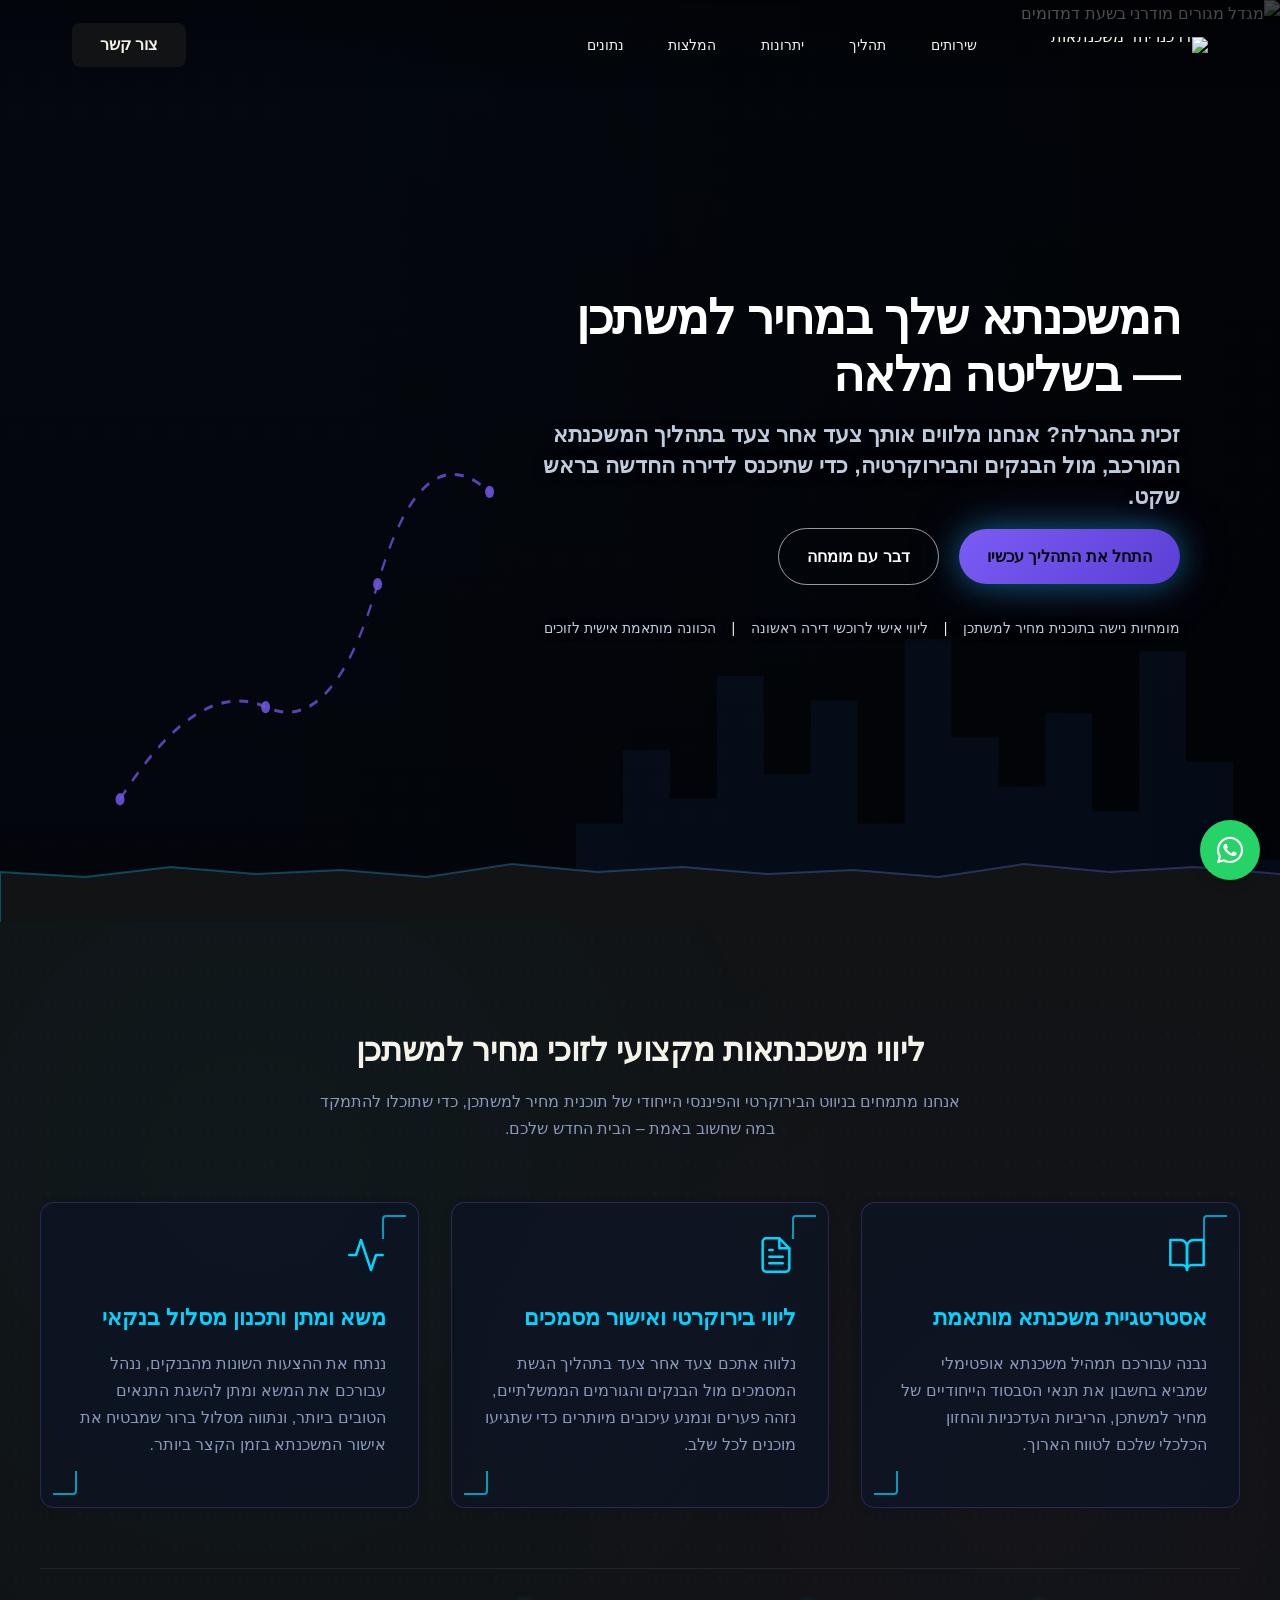
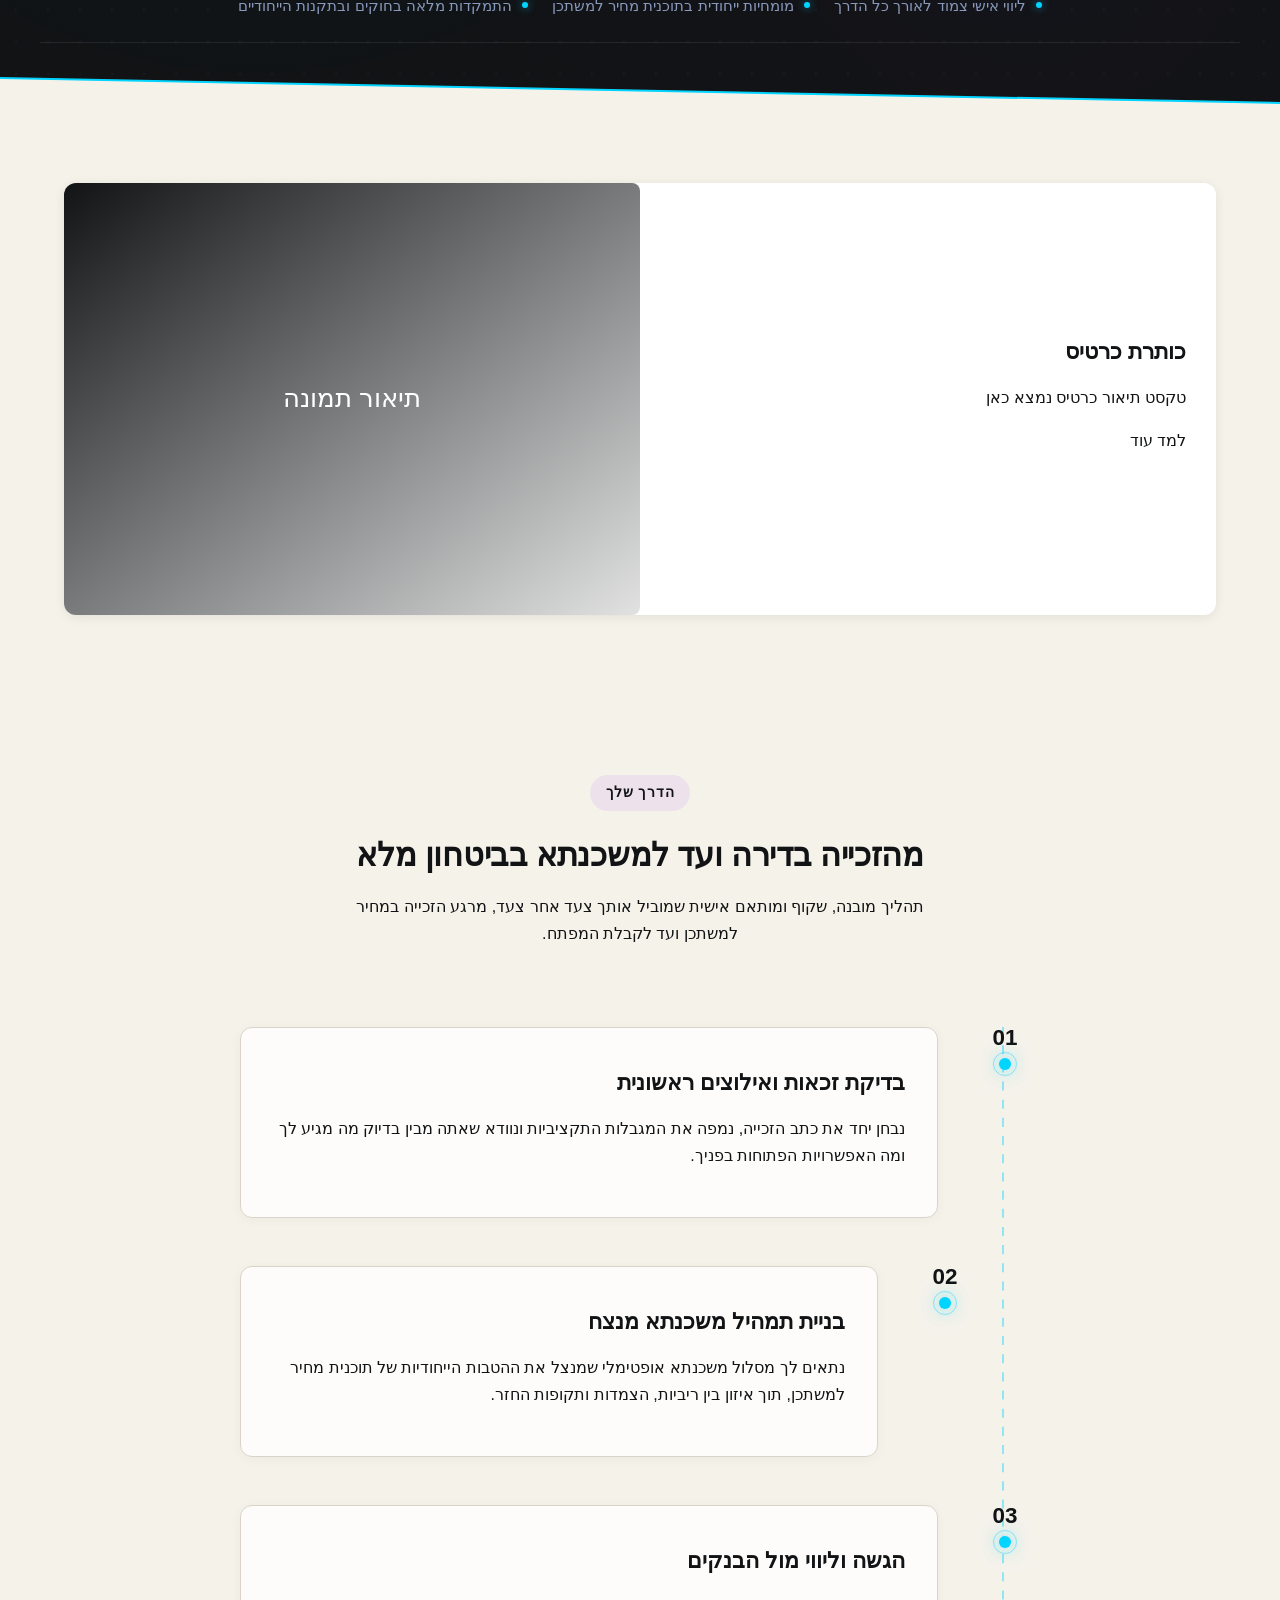
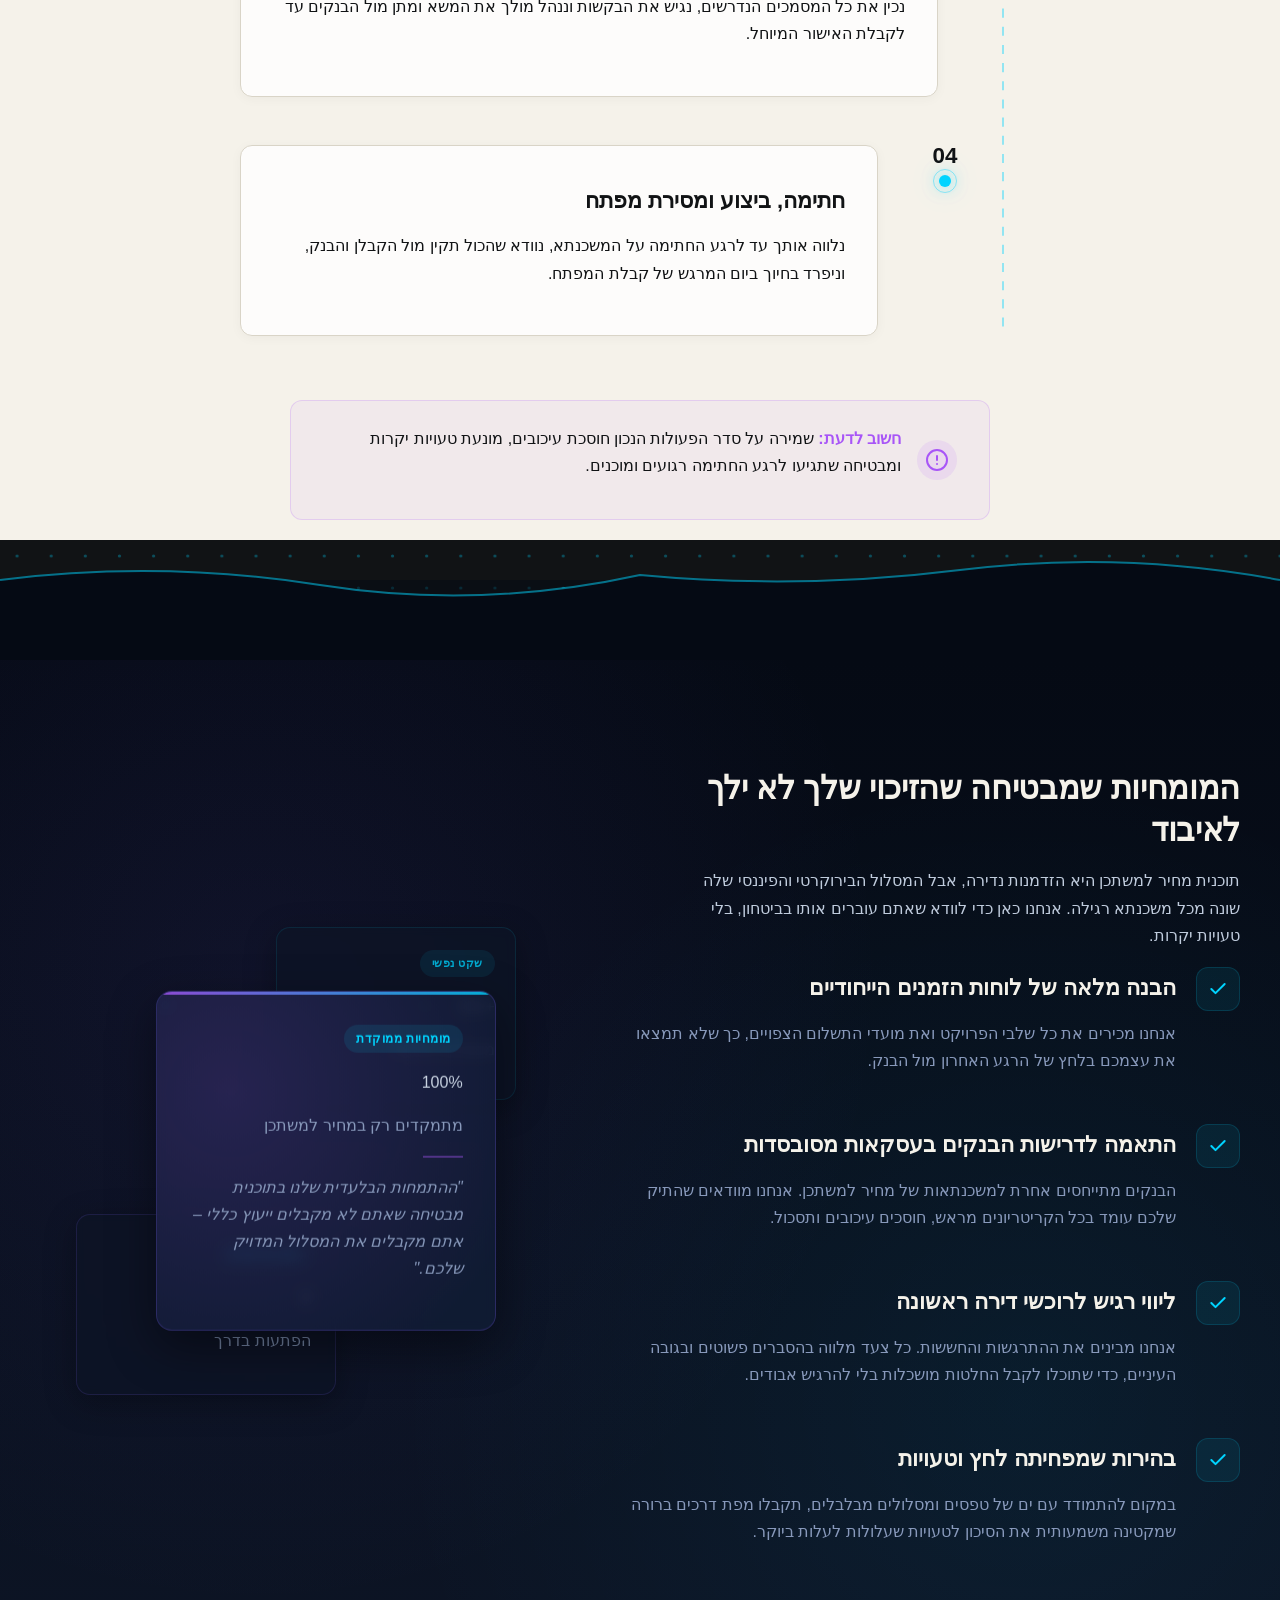
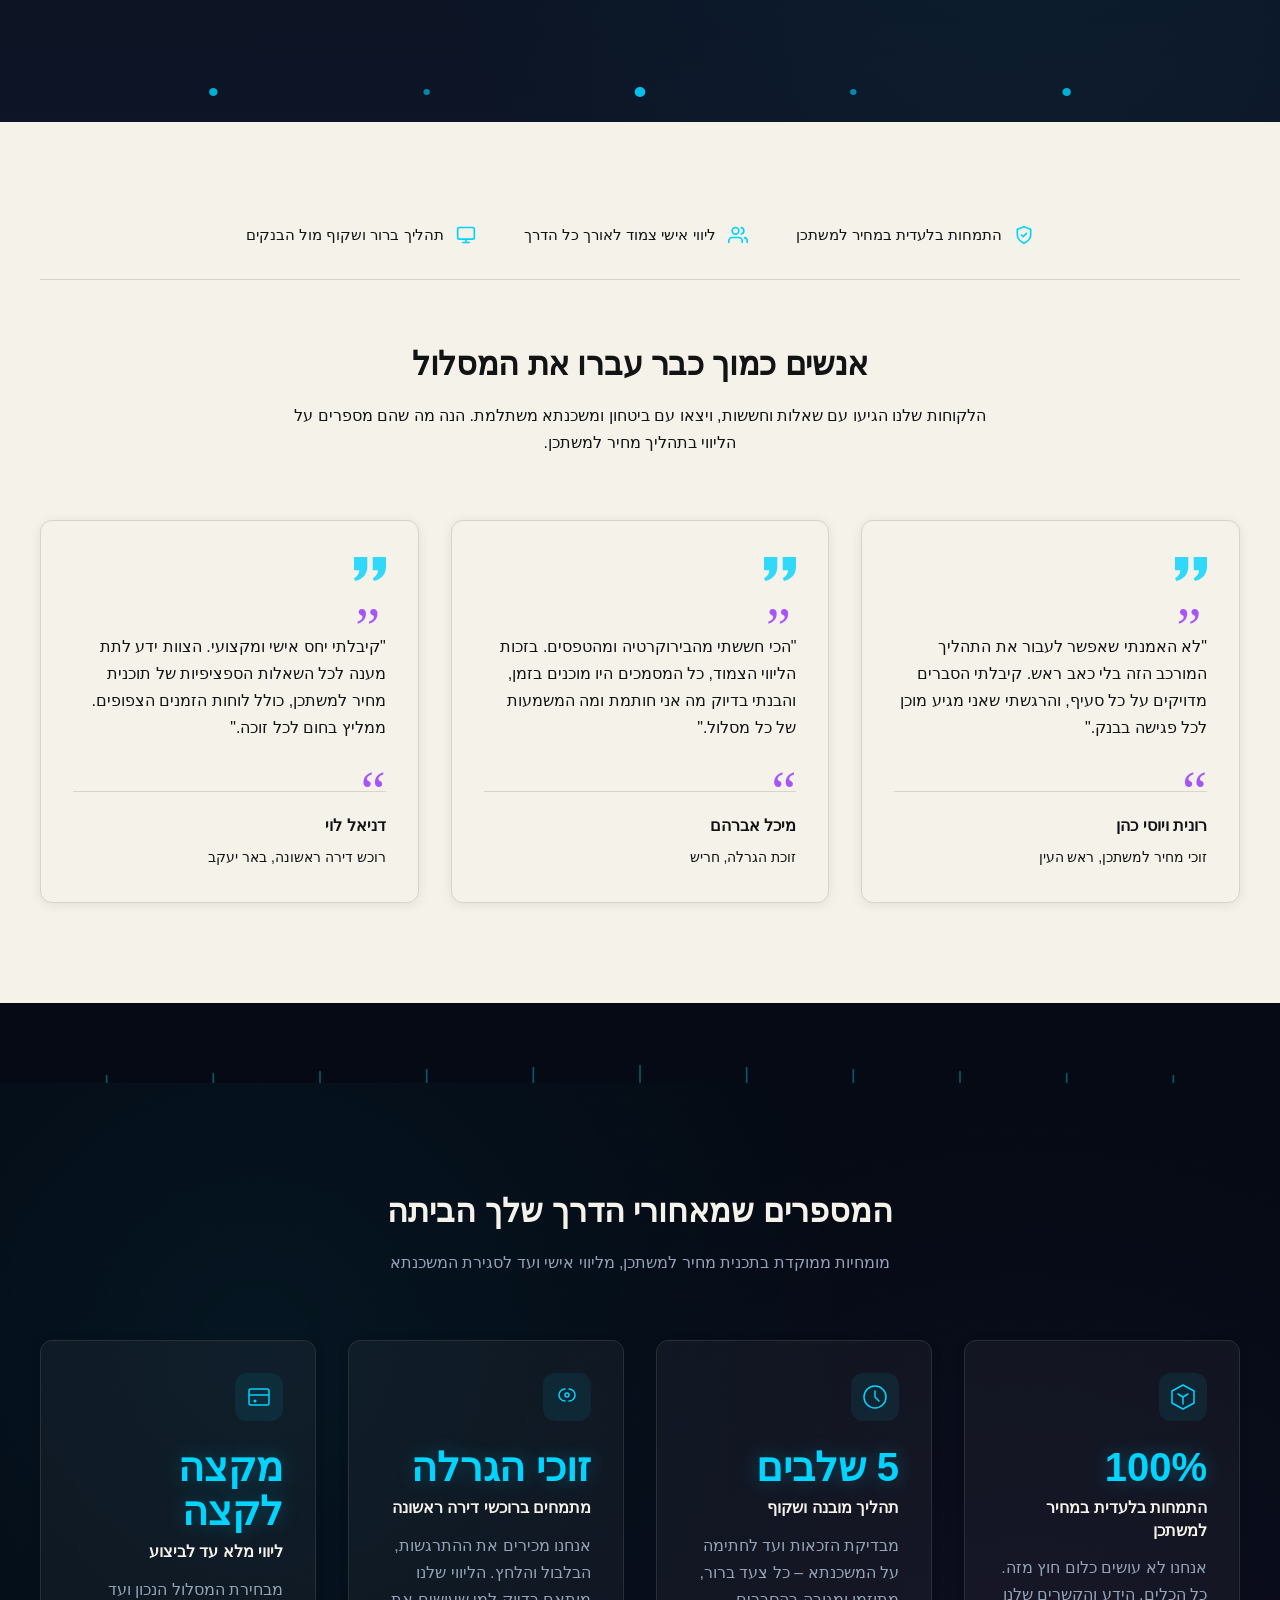
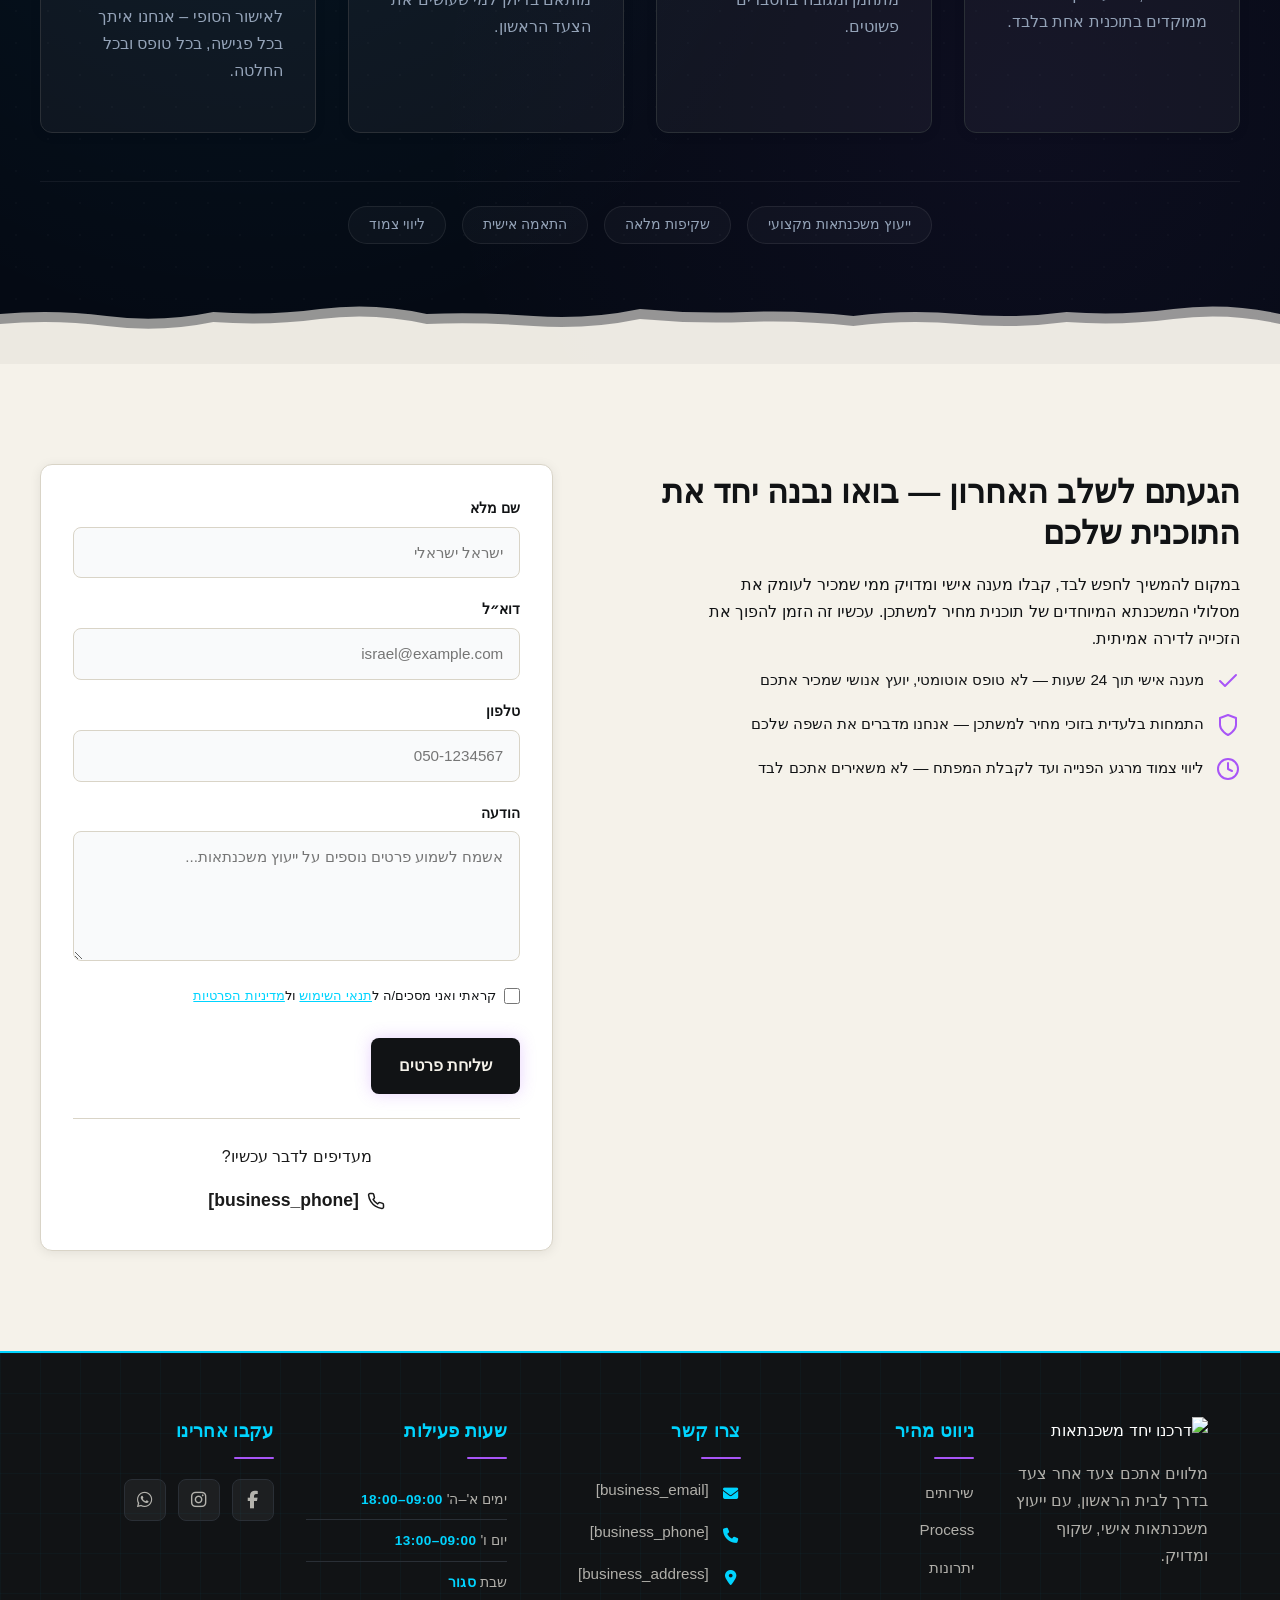
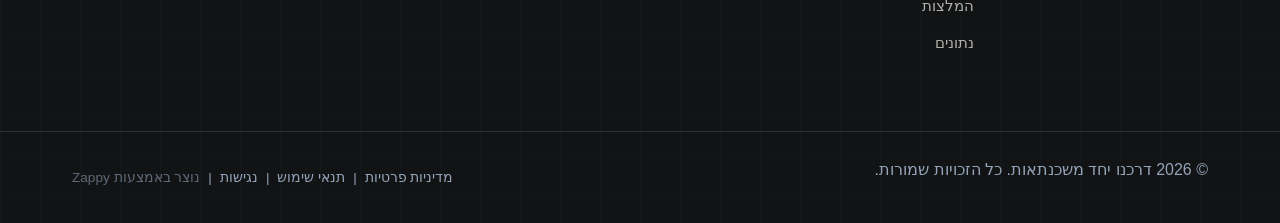
==== commit 7394a96e: "Background sync: Progressive GitHub Sync" ====
--- a/public/index.html
+++ b/public/index.html
@@ -1 +1 @@
-<!doctype html><html dir="rtl" lang="he"><head><meta charset="UTF-8"><meta content="width=device-width,initial-scale=1" name="viewport"><meta content="index, follow" name="robots"><title>זכיתם במחיר למשתכן? תנו למומחים לנצח עבורכם — דרכנו יחד משכנתאות</title><meta content="זכיתם בהגרלת דירה בהנחה? אל תלכו לאיבוד בבירוקרטיה. צוות דרכנו יחד משכנתאות מלווה אתכם צעד-אחר-צעד בתהליך המשכנתא הייחודי של מחיר למשתכן, עם ייעוץ שחוסך לכם כסף וטעויות. דברו איתנו עוד היום." name="description"><meta content="ייעוץ משכנתאות, מחיר למשתכן, דירה בהנחה, financial mortgage advisor, mortgage broker financial advisor" name="keywords"><link href="/assets/favicon.ico" rel="icon" type="image/x-icon"><link href="/assets/favicon-16x16.png" rel="icon" type="image/png" sizes="16x16"><link href="/assets/favicon-32x32.png" rel="icon" type="image/png" sizes="32x32"><link href="/assets/favicon-48x48.png" rel="icon" type="image/png" sizes="48x48"><link href="/assets/favicon-192x192.png" rel="icon" type="image/png" sizes="192x192"><link href="/assets/favicon-512x512.png" rel="icon" type="image/png" sizes="512x512"><link href="/assets/apple-touch-icon.png" rel="apple-touch-icon"><script>!function(){"use strict";var t="f226d9df-857f-4070-845f-1bdc3f1c38a6",e="https://api.zappy5.com/api/analytics/track",a=18e5,n=2592e6,o=!0,i=!0,r=!0;var s=function(){var e="zappy_visitor_"+t,a=null;try{if(a=localStorage.getItem(e)){var o=JSON.parse(a),i=Date.now();if(i-o.created<n)return o.lastSeen=i,localStorage.setItem(e,JSON.stringify(o)),o.id}}catch(t){console.warn("Zappy Analytics: LocalStorage not available")}var r="zv_"+Date.now()+"_"+Math.random().toString(36).substr(2,9);try{localStorage.setItem(e,JSON.stringify({id:r,created:Date.now(),lastSeen:Date.now()}))}catch(t){}return r}(),c=function(){var e="zappy_session_"+t,n=null;try{if(n=sessionStorage.getItem(e)){var o=JSON.parse(n),i=Date.now();if(i-o.timestamp<a)return o.timestamp=i,sessionStorage.setItem(e,JSON.stringify(o)),o.id}}catch(t){console.warn("Zappy Analytics: SessionStorage not available")}var r="zs_"+Date.now()+"_"+Math.random().toString(36).substr(2,9);try{sessionStorage.setItem(e,JSON.stringify({id:r,timestamp:Date.now()}))}catch(t){}return r}();function l(a,n){n=n||{};var o={website_id:t,event_type:a,page_path:window.location.pathname,referrer:document.referrer||"direct",visitor_id:s,session_id:c,metadata:n};if(navigator.sendBeacon){var i=new Blob([JSON.stringify(o)],{type:"application/json"});navigator.sendBeacon(e,i)}else fetch(e,{method:"POST",headers:{"Content-Type":"application/json"},body:JSON.stringify(o),keepalive:!0}).catch(function(t){console.warn("Zappy Analytics: Failed to track event",t)})}o&&l("pageview",{title:document.title,url:window.location.href}),i&&document.addEventListener("click",function(t){var e=t.target;if("BUTTON"===e.tagName||e.closest("button")){var a="BUTTON"===e.tagName?e:e.closest("button");l("click",{element:"button",text:a.textContent.trim().substring(0,100),id:a.id||null,class:a.className||null})}else if("A"===e.tagName||e.closest("a")){var n="A"===e.tagName?e:e.closest("a");l("navigation",{element:"link",text:n.textContent.trim().substring(0,100),href:n.href,external:n.hostname!==window.location.hostname})}},!0),r&&document.addEventListener("submit",function(t){var e=t.target;l("form_submit",{form_id:e.id||null,form_name:e.name||null,form_action:e.action||null,form_method:e.method||"GET"})},!0);var d=Date.now();window.addEventListener("beforeunload",function(){l("page_unload",{time_on_page:Math.floor((Date.now()-d)/1e3),page_path:window.location.pathname})}),window.zappyAnalytics={track:l,getVisitorId:function(){return s},getSessionId:function(){return c}}}()</script><meta content="זכיתם במחיר למשתכן? תנו למומחים לנצח עבורכם — דרכנו יחד משכנתאות" property="og:title"><meta content="זכיתם בהגרלת דירה בהנחה? אל תלכו לאיבוד בבירוקרטיה. צוות דרכנו יחד משכנתאות מלווה אתכם צעד-אחר-צעד בתהליך המשכנתא הייחודי של מחיר למשתכן, עם ייעוץ שחוסך לכם כסף וטעויות. דברו איתנו עוד היום." property="og:description"><meta content="summary_large_image" name="twitter:card"><meta content="זכיתם במחיר למשתכן? תנו למומחים לנצח עבורכם — דרכנו יחד משכנתאות" name="twitter:title"><meta content="זכיתם בהגרלת דירה בהנחה? אל תלכו לאיבוד בבירוקרטיה. צוות דרכנו יחד משכנתאות מלווה אתכם צעד-אחר-צעד בתהליך המשכנתא הייחודי של מחיר למשתכן, עם ייעוץ שחוסך לכם כסף וטעויות. דברו איתנו עוד היום." name="twitter:description"><meta content="website" property="og:type"><meta content="he_IL" property="og:locale"><link href="https://cdnjs.cloudflare.com/ajax/libs/font-awesome/6.4.0/css/all.min.css" rel="stylesheet"><style>.skip-link{position:absolute;top:0;left:0;transform:translateY(-200%);padding:12px 18px;background:var(--bg-dark,#1a1a1a);color:var(--text-light,#fff);font-weight:600;border-radius:0 0 8px 0;z-index:10000}.skip-link:focus{transform:none;outline:2px solid var(--ring,#fff);outline-offset:2px}:focus-visible{outline:2px solid var(--ring,currentColor);outline-offset:3px}</style><link href="/assets/favicon.ico" rel="icon" type="image/x-icon"><link href="/assets/favicon-16x16.png" rel="icon" type="image/png" sizes="16x16"><link href="/assets/favicon-32x32.png" rel="icon" type="image/png" sizes="32x32"><link href="/assets/favicon-48x48.png" rel="icon" type="image/png" sizes="48x48"><link href="/assets/favicon-192x192.png" rel="icon" type="image/png" sizes="192x192"><link href="/assets/favicon-512x512.png" rel="icon" type="image/png" sizes="512x512"><link href="/assets/apple-touch-icon.png" rel="apple-touch-icon"><link href="https://cdn.jsdelivr.net/npm/vanilla-cookieconsent@3/dist/cookieconsent.css" rel="stylesheet"><script src="https://cdn.jsdelivr.net/npm/vanilla-cookieconsent@3/dist/cookieconsent.umd.js"></script><script src="https://cdn.jsdelivr.net/gh/mickidum/acc_toolbar/acctoolbar/acctoolbar.min.js"></script><link href="/styles.css" rel="stylesheet"><script>window.ZAPPY_WEBSITE_ID="f226d9df-857f-4070-845f-1bdc3f1c38a6",window.ZAPPY_API_BASE="https://api.zappy5.com"</script><style id="zappy-dropdown-submenu-styles">#navMenu li:has(.sub-menu),.nav-menu li:has(.sub-menu),.navbar li:has(.sub-menu),nav li:has(.sub-menu){position:relative}#navMenu .sub-menu,.nav-menu .sub-menu,.navbar .sub-menu,nav .sub-menu{display:block!important;position:absolute!important;top:100%;left:0;min-width:220px;background:#fff;border-radius:8px;box-shadow:0 8px 25px rgba(0,0,0,.15);padding:8px 0;opacity:0;visibility:hidden;transform:translateY(10px);transition:all .3s ease;z-index:1000;list-style:none;pointer-events:none}#navMenu li:hover>.sub-menu,.nav-menu li:hover>.sub-menu,.navbar li:hover>.sub-menu,nav li:hover>.sub-menu{opacity:1!important;visibility:visible!important;transform:translateY(0)!important;pointer-events:auto!important}.sub-menu li{list-style:none;margin:0;padding:0}.sub-menu a{display:block!important;padding:10px 16px!important;color:var(--text-dark,#333)!important;font-weight:500;text-decoration:none;white-space:nowrap;transition:background-color .2s}.sub-menu .zappy-nav-child>a{padding-left:28px!important;font-size:.9em!important;opacity:.85!important}[dir=rtl] .sub-menu .zappy-nav-child>a,html[lang=ar] .sub-menu .zappy-nav-child>a,html[lang=he] .sub-menu .zappy-nav-child>a{padding-left:10px!important;padding-right:28px!important}.sub-menu .zappy-nav-parent>a{font-weight:600!important}.sub-menu a:hover{background-color:#f5f5f5}[dir=rtl] .nav-menu .sub-menu,[dir=rtl] .navbar .sub-menu,[dir=rtl] nav .sub-menu,html[lang=ar] .nav-menu .sub-menu,html[lang=ar] .navbar .sub-menu,html[lang=ar] nav .sub-menu,html[lang=he] .nav-menu .sub-menu,html[lang=he] .navbar .sub-menu,html[lang=he] nav .sub-menu{left:auto!important;right:0!important}.sub-menu:empty,.sub-menu:not(:has(li)):not(:has(> a)),.sub-menu:not(:has(li:not(.zappy-hidden-menu-item))):not(:has(> a)){display:none!important;opacity:0!important;visibility:hidden!important;pointer-events:none!important}li:has(.menu-group-title):hover>.sub-menu{opacity:1!important;visibility:visible!important;transform:translateY(0)!important;pointer-events:auto!important}#navMenu>li>.menu-group-title,.nav-menu>li>.menu-group-title{display:inline-block;padding:.5rem 1rem;cursor:default;user-select:none}@media (max-width:768px){#navMenu .sub-menu,.nav-menu .sub-menu,.navbar .sub-menu,nav .sub-menu{position:static!important;transform:none!important;box-shadow:none!important;background:0 0!important;max-height:0;overflow:hidden;opacity:0;visibility:hidden;transition:max-height .3s ease,opacity .3s ease;padding:0!important;border-radius:0!important}#navMenu .sub-menu.mobile-expanded,.nav-menu .sub-menu.mobile-expanded,.navbar .sub-menu.mobile-expanded{max-height:none!important;overflow-y:visible!important;opacity:1!important;visibility:visible!important;padding:8px 0 8px 16px!important}[dir=rtl] .sub-menu.mobile-expanded,html[lang=he] .sub-menu.mobile-expanded{padding:8px 16px 8px 0!important}#navMenu li:hover>.sub-menu,.nav-menu li:hover>.sub-menu,.navbar li:hover>.sub-menu,nav li:hover>.sub-menu{opacity:0;visibility:hidden;pointer-events:none}#navMenu li>.sub-menu.mobile-expanded,.nav-menu li>.sub-menu.mobile-expanded,.navbar li>.sub-menu.mobile-expanded,nav li>.sub-menu.mobile-expanded{opacity:1!important;visibility:visible!important;pointer-events:auto!important}#navMenu li:has(.sub-menu),.nav-menu li:has(.sub-menu),.navbar li:has(.sub-menu),nav li:has(.sub-menu){display:flex!important;flex-wrap:wrap!important;align-items:center!important;position:relative!important;min-height:44px!important}#navMenu li:has(.sub-menu)>a,.nav-menu li:has(.sub-menu)>a,.navbar li:has(.sub-menu)>a,nav li:has(.sub-menu)>a{flex:1!important;min-width:0!important}#navMenu li:has(.sub-menu)>.menu-group-title,.nav-menu li:has(.sub-menu)>.menu-group-title,.navbar li:has(.sub-menu)>.menu-group-title,nav li:has(.sub-menu)>.menu-group-title{flex:1!important;min-width:0!important;padding:0!important;line-height:inherit!important}#navMenu li:has(.sub-menu)>.sub-menu,.nav-menu li:has(.sub-menu)>.sub-menu,.navbar li:has(.sub-menu)>.sub-menu,nav li:has(.sub-menu)>.sub-menu{flex-basis:100%!important;width:100%!important}#navMenu li:has(.sub-menu)>a [class*=arrow],#navMenu li:has(.sub-menu)>a [class*=chevron],.nav-menu li:has(.sub-menu)>a .fa-angle-down,.nav-menu li:has(.sub-menu)>a .fa-chevron-down,.nav-menu li:has(.sub-menu)>a [class*=arrow],.nav-menu li:has(.sub-menu)>a [class*=chevron],nav li:has(.sub-menu)>a [class*=arrow],nav li:has(.sub-menu)>a [class*=chevron]{display:none!important;visibility:hidden!important}.mobile-submenu-toggle{display:flex!important;align-items:center!important;justify-content:center!important;width:44px!important;height:auto!important;background:0 0!important;border:none!important;cursor:pointer!important;color:var(--text-light)!important;position:static!important;flex-shrink:0!important;align-self:stretch!important;z-index:2!important;padding:0!important;margin:0!important}.mobile-submenu-toggle::after{content:''!important;width:0!important;height:0!important;border-left:6px solid transparent!important;border-right:6px solid transparent!important;border-top:7px solid currentColor!important;transition:transform .3s ease!important}.mobile-submenu-toggle.expanded::after{transform:rotate(180deg)!important}.sub-menu a{padding:10px 0!important;display:block!important;color:var(--text-light)!important;white-space:normal!important}.sub-menu .zappy-nav-child>a{padding-left:28px!important;font-size:.9em!important;opacity:.85!important}[dir=rtl] .sub-menu .zappy-nav-child>a,html[lang=ar] .sub-menu .zappy-nav-child>a,html[lang=he] .sub-menu .zappy-nav-child>a{padding-left:0!important;padding-right:28px!important}.sub-menu .zappy-nav-parent>a{font-weight:600!important}#navMenu.active,.nav-menu.active{max-width:100vw!important;overflow-x:hidden!important;box-sizing:border-box!important}.navbar .sub-menu li a,.zappy-products-dropdown .sub-menu a,nav.navbar .sub-menu li a{color:var(--text-light)!important}}@media (min-width:769px){.mobile-submenu-toggle{display:none!important}}</style><style id="zappy-widget-visibility">html[dir=rtl] .whatsapp-float{right:20px!important;left:auto!important}html:not([dir]) .whatsapp-float,html[dir=ltr] .whatsapp-float{left:20px!important;right:auto!important}html[dir=rtl] #mic-access-tool-general-button,html[dir=rtl] #mic-init-access-tool #mic-access-tool-general-button,html[dir=rtl] #mic-init-access-tool .mic-access-tool-general-button,html[dir=rtl] ._access-icon,html[dir=rtl] .mic-access-tool-general-button{left:20px!important;right:auto!important}html:not([dir]) #mic-access-tool-general-button,html:not([dir]) #mic-init-access-tool #mic-access-tool-general-button,html:not([dir]) #mic-init-access-tool .mic-access-tool-general-button,html:not([dir]) ._access-icon,html:not([dir]) .mic-access-tool-general-button,html[dir=ltr] #mic-access-tool-general-button,html[dir=ltr] #mic-init-access-tool #mic-access-tool-general-button,html[dir=ltr] #mic-init-access-tool .mic-access-tool-general-button,html[dir=ltr] ._access-icon,html[dir=ltr] .mic-access-tool-general-button{right:20px!important;left:auto!important}@media (max-width:768px){.whatsapp-float{display:flex!important}}@media (min-width:769px){.whatsapp-float{display:flex!important}}@media (max-width:768px){#mic-access-tool-general-button,#mic-init-access-tool #mic-access-tool-general-button,#mic-init-access-tool .mic-access-tool-general-button,._access-icon,.mic-access-tool-general-button{display:flex!important;visibility:visible!important;opacity:1!important;pointer-events:auto!important}#mic-access-tool-box.opened-mic-access-tool,#mic-init-access-tool #mic-access-tool-box.opened-mic-access-tool,.mic-access-tool-box.opened-mic-access-tool{visibility:visible!important;opacity:1!important;pointer-events:auto!important}}@media (min-width:769px){#mic-access-tool-general-button,#mic-init-access-tool #mic-access-tool-general-button,#mic-init-access-tool .mic-access-tool-general-button,._access-icon,.mic-access-tool-general-button{display:flex!important;visibility:visible!important;opacity:1!important;pointer-events:auto!important}#mic-access-tool-box.opened-mic-access-tool,#mic-init-access-tool #mic-access-tool-box.opened-mic-access-tool,.mic-access-tool-box.opened-mic-access-tool{visibility:visible!important;opacity:1!important;pointer-events:auto!important}}</style></head><body><a href="#main" class="skip-link">דלג לתוכן הראשי</a><nav class="navbar" dir="rtl"><button class="mobile-toggle" aria-label="Menu" id="mobileToggle"><svg viewBox="0 0 24 24" fill="none" height="24" width="24" class="hamburger-icon"><path d="M3 12h18M3 6h18M3 18h18" stroke="currentColor" stroke-width="2" stroke-linecap="round"></path></svg><svg viewBox="0 0 24 24" fill="none" height="24" width="24" class="close-icon" style="display:none"><path d="M18 6L6 18M6 6l12 12" stroke="currentColor" stroke-width="2" stroke-linecap="round"></path></svg></button><button class="phone-header-btn" aria-label="Call" data-phone="[business_phone]"><svg viewBox="0 0 24 24" fill="currentColor" height="20" width="20"><path d="M22 16.92v3a2 2 0 0 1-2.18 2 19.79 19.79 0 0 1-8.63-3.07 19.5 19.5 0 0 1-6-6 19.79 19.79 0 0 1-3.07-8.67A2 2 0 0 1 4.11 2h3a2 2 0 0 1 2 1.72 12.84 12.84 0 0 0 .7 2.81 2 2 0 0 1-.45 2.11L8.09 9.91a16 16 0 0 0 6 6l1.27-1.27a2 2 0 0 1 2.11-.45 12.84 12.84 0 0 0 2.81.7A2 2 0 0 1 22 16.92z"></path></svg></button><div class="nav-container"><div class="nav-right-group"><div class="nav-brand"><a href="/" class="logo-link"><img alt="דרכנו יחד משכנתאות" class="logo" src="/assets/site-----image-1.webp"></a></div><ul class="nav-menu" id="navMenu"><li><a href="#services">שירותים</a></li><li><a href="#process">תהליך</a></li><li><a href="#benefits">יתרונות</a></li><li><a href="#testimonials">המלצות</a></li><li><a href="#stats">נתונים</a></li><li class="mobile-contact-link nav-cta-mobile-item"><a href="#contact" class="nav-cta-btn">צור קשר</a></li></ul></div><div class="nav-cta-container"><a href="#contact" class="nav-cta-btn">צור קשר</a></div></div></nav><script>window.addEventListener("load",function(){const e=document.querySelector(".navbar, nav, header");if(!e)return void console.log("[Navbar] Navbar element not found");let t=document.getElementById("mobileToggle")||document.querySelector(".mobile-toggle")||document.querySelector(".hamburger")||document.querySelector(".hamburger-menu")||document.querySelector(".menu-toggle")||document.querySelector(".burger-menu")||document.querySelector('[aria-label="Menu"]')||document.querySelector('[aria-label="תפריט"]');const o=document.querySelector(".phone-header-btn"),n=window.getComputedStyle(e);let r=n.backgroundColor;if(console.log("[Navbar] Initial navbar background:",r),"transparent"===r||"rgba(0, 0, 0, 0)"===r||r.startsWith("rgba")&&r.includes(", 0)")){const e=n.backgroundImage;if(e&&"none"!==e)console.log("[Navbar] Navbar has background image/gradient, using dark text"),r="rgb(240, 240, 240)";else{const e=window.getComputedStyle(document.body).backgroundColor;console.log("[Navbar] Navbar transparent, using body background:",e),r=e}}const a=r.match(/\d+/g);if(a&&a.length>=3){const e=(.299*parseInt(a[0])+.587*parseInt(a[1])+.114*parseInt(a[2]))/255;console.log("[Navbar] Mobile button colors preserved from Claude CSS (luminance:",e.toFixed(2)+")");const n=document.createElement("style");n.id="zappy-mobile-nav-fix";document.documentElement.lang;document.documentElement.dir,n.textContent='\n        /* Hide mobile buttons on desktop, show only on mobile */\n        @media (min-width: 769px) {\n          .mobile-toggle,\n          .phone-header-btn {\n            display: none !important;\n          }\n        }\n        \n        /* Show and position mobile buttons correctly on mobile */\n        @media (max-width: 768px) {\n          .navbar,\n          nav.navbar {\n            min-height: 70px !important;\n          }\n\n          .mobile-toggle,\n          .phone-header-btn {\n            position: absolute !important;\n            top: 0 !important;\n            bottom: 0 !important;\n            margin-top: auto !important;\n            margin-bottom: auto !important;\n            transform: none !important;\n            z-index: 1001 !important;\n            display: flex !important;\n            align-items: center !important;\n            justify-content: center !important;\n            width: 36px !important;\n            height: 36px !important;\n            border-radius: 50% !important;\n            border: none !important;\n            cursor: pointer !important;\n            padding: 6px !important;\n            background: none !important;\n            color: var(--nav-text, var(--text-light)) !important;\n            touch-action: manipulation !important;\n            -webkit-tap-highlight-color: transparent !important;\n          }\n\n          html[data-zappy-site-type="ecommerce"] .phone-header-btn,\n          body[data-zappy-site-type="ecommerce"] .phone-header-btn,\n          html[data-zappy-site-type="ecommerce"] header .phone-header-btn,\n          html[data-zappy-site-type="ecommerce"] nav .phone-header-btn {\n            display: none !important;\n            visibility: hidden !important;\n            width: 0 !important;\n            height: 0 !important;\n            min-width: 0 !important;\n            overflow: hidden !important;\n          }\n          \n          /* LTR positioning (default): hamburger LEFT, phone RIGHT */\n          html:not([dir="rtl"]):not([lang="he"]):not([lang="ar"]) .mobile-toggle,\n          html[dir="ltr"] .mobile-toggle {\n            left: 12px !important;\n            right: auto !important;\n          }\n          html:not([dir="rtl"]):not([lang="he"]):not([lang="ar"]) .phone-header-btn,\n          html[dir="ltr"] .phone-header-btn {\n            right: 12px !important;\n            left: auto !important;\n          }\n          \n          /* RTL positioning: hamburger RIGHT, phone LEFT */\n          html[dir="rtl"] .mobile-toggle,\n          html[lang="he"] .mobile-toggle,\n          html[lang="ar"] .mobile-toggle {\n            right: 12px !important;\n            left: auto !important;\n          }\n          html[dir="rtl"] .phone-header-btn,\n          html[lang="he"] .phone-header-btn,\n          html[lang="ar"] .phone-header-btn {\n            left: 12px !important;\n            right: auto !important;\n          }\n          \n          /* CRITICAL: Ensure nav-container has min-height on mobile */\n          /* All children are positioned absolutely/fixed on mobile, so height:auto collapses to 0 */\n          .nav-container {\n            min-height: 70px !important;\n            position: relative !important;\n          }\n          \n          /* Ensure SVG icons are properly sized and inherit color */\n          .mobile-toggle svg,\n          .phone-header-btn svg {\n            width: 24px !important;\n            height: 24px !important;\n            /* Don\'t force display - let JavaScript control hamburger/close toggle */\n          }\n          \n          /* Reset nav-cta-container on mobile - remove desktop box-shadow/padding */\n          /* that creates a visible ghost box when CTA button is hidden */\n          .nav-cta-container {\n            box-shadow: none !important;\n            padding: 0 !important;\n          }\n          \n          /* Hide nav-cta-container entirely on mobile when there\'s no lang-switcher */\n          /* (only the CTA button is inside, and it\'s hidden on mobile) */\n          .nav-cta-container:not(:has(.lang-switcher)) {\n            display: none !important;\n          }\n          \n          /* CRITICAL: Prevent hero image fade gradient from bleeding over headline text */\n          /* The .image-fade-gradient has bottom: -30px (extends below parent) */\n          /* On mobile stacked layout, this overlaps the h1 text below the image */\n          .hero-image-column {\n            overflow: hidden !important;\n          }\n          .image-fade-gradient {\n            bottom: 0 !important;\n          }\n          \n          /* Hide desktop language switcher on mobile - hamburger menu handles it */\n          /* High specificity to override stored CSS */\n          .lang-switcher,\n          .nav-cta-container .lang-switcher,\n          .nav-container .lang-switcher,\n          .navbar .lang-switcher,\n          .navbar .nav-cta-container .lang-switcher {\n            display: none !important;\n          }\n        }\n      ';const r=document.getElementById("zappy-mobile-nav-fix");r&&r.remove(),document.head.appendChild(n),console.log("[Navbar] Critical CSS injected for mobile nav positioning");const i=window.innerWidth<=768;if(t){const e=t.querySelector(".hamburger-icon"),o=t.querySelector(".close-icon");e&&(e.style.setProperty("width","24px","important"),e.style.setProperty("height","24px","important"),e.style.setProperty("display","block","important")),o&&(o.style.setProperty("width","24px","important"),o.style.setProperty("height","24px","important"),o.style.setProperty("display","none","important")),i?(t.style.setProperty("position","absolute","important"),t.style.setProperty("top","0","important"),t.style.setProperty("bottom","0","important"),t.style.setProperty("margin-top","auto","important"),t.style.setProperty("margin-bottom","auto","important"),t.style.setProperty("transform","none","important"),t.style.setProperty("z-index","1001","important"),t.style.removeProperty("left"),t.style.removeProperty("right"),console.log("[Navbar] Mobile toggle positioning applied (mobile viewport)")):(t.style.removeProperty("position"),t.style.removeProperty("top"),t.style.removeProperty("transform"),t.style.removeProperty("z-index"),t.style.removeProperty("left"),t.style.removeProperty("right"),console.log("[Navbar] Desktop viewport - cleared mobile toggle inline positioning"))}if(o){const e=o.querySelector("svg");e&&(e.style.width="24px",e.style.height="24px",e.setAttribute("width","24"),e.setAttribute("height","24")),i?(o.style.setProperty("position","absolute","important"),o.style.setProperty("top","0","important"),o.style.setProperty("bottom","0","important"),o.style.setProperty("margin-top","auto","important"),o.style.setProperty("margin-bottom","auto","important"),o.style.setProperty("transform","none","important"),o.style.setProperty("z-index","1001","important"),o.style.removeProperty("left"),o.style.removeProperty("right"),console.log("[Navbar] Phone button positioning applied (mobile viewport)")):(o.style.removeProperty("position"),o.style.removeProperty("top"),o.style.removeProperty("transform"),o.style.removeProperty("z-index"),o.style.removeProperty("left"),o.style.removeProperty("right"),console.log("[Navbar] Desktop viewport - cleared phone button inline positioning"))}}else console.log("[Navbar] Could not parse background color:",r);t=document.getElementById("mobileToggle")||document.querySelector(".mobile-toggle")||document.querySelector(".hamburger")||document.querySelector(".hamburger-menu")||document.querySelector(".menu-toggle")||document.querySelector(".burger-menu")||document.querySelector('[aria-label="Menu"]')||document.querySelector('[aria-label="תפריט"]');const i=document.getElementById("navMenu")||document.querySelector(".nav-menu")||document.querySelector(".nav-links")||document.querySelector("nav ul:not(.submenu)");if(!t||!i)return void console.log("[Navbar] Mobile toggle or menu not found:",{toggle:!!t,menu:!!i});i.id||(i.id="navMenu"),console.log("[Navbar] Initializing mobile menu...");const l=t.cloneNode(!0);t.parentNode.replaceChild(l,t);var s=0;function p(e){var t=Date.now();t-s<300||(s=t,function(e){e.preventDefault(),e.stopPropagation();const t=l.querySelector(".hamburger-icon"),o=l.querySelector(".close-icon");i.classList.contains("active")?(i.classList.remove("active"),t&&t.style.setProperty("display","block","important"),o&&o.style.setProperty("display","none","important"),document.body.style.overflow="",document.body.classList.remove("menu-open"),console.log("[Navbar] Menu closed")):(i.classList.add("active"),t&&t.style.setProperty("display","none","important"),o&&o.style.setProperty("display","block","important"),document.body.style.overflow="hidden",document.body.classList.add("menu-open"),console.log("[Navbar] Menu opened"))}(e))}l.addEventListener("click",p),l.addEventListener("touchend",p),document.addEventListener("keydown",function(e){if(("Escape"===e.key||"Esc"===e.key)&&i.classList.contains("active")){const e=l.querySelector(".hamburger-icon"),t=l.querySelector(".close-icon");i.classList.remove("active"),e&&e.style.setProperty("display","block","important"),t&&t.style.setProperty("display","none","important"),document.body.style.overflow="",document.body.classList.remove("menu-open"),console.log("[Navbar] Menu closed (Escape)")}}),i.querySelectorAll("a").forEach(function(e){e.addEventListener("click",function(){if("#"===this.getAttribute("href"))return;const e=l.querySelector(".hamburger-icon"),t=l.querySelector(".close-icon");i.classList.remove("active"),e&&e.style.setProperty("display","block","important"),t&&t.style.setProperty("display","none","important"),document.body.style.overflow="",document.body.classList.remove("menu-open"),console.log("[Navbar] Menu closed (link clicked)")})});var m=i.querySelectorAll(".dropdown-toggle");m.forEach(function(e){e.addEventListener("click",function(e){e.preventDefault(),e.stopPropagation();var t=this.closest(".nav-dropdown");t&&(t.parentNode.querySelectorAll(".nav-dropdown.open").forEach(function(e){e!==t&&e.classList.remove("open")}),t.classList.toggle("open"),console.log("[Navbar] Dropdown toggled:",t.classList.contains("open")?"open":"closed"))})}),document.addEventListener("click",function(e){e.target.closest(".nav-dropdown")||document.querySelectorAll(".nav-dropdown.open").forEach(function(e){e.classList.remove("open")})}),console.log("[Navbar] Dropdown handlers initialized for "+m.length+" dropdowns"),o&&o.addEventListener("click",function(){const e=document.querySelectorAll('a[href^="tel:"]'),t=e.length>0?e[0].getAttribute("href").replace("tel:",""):"[business_phone]";window.location.href="tel:"+t,console.log("[Navbar] Phone button clicked")}),console.log("[Navbar] Mobile menu initialized successfully")})</script><main id="main"><section class="index-hero-section" id="hero" data-band-index="0" data-layout-spec="בית-hero" data-hero-type="fullscreen-scrim" style="min-height:922px !important"><img alt="מגדל מגורים מודרני בשעת דמדומים" class="hero-bg-image" src="/assets/site-index-hero-image-1.webp" data-context="A cinematic dusk view of a modern residential tower in Israel with warm lit windows, deep blue-purple sky, and subtle blueprint grid lines overlaid. The building represents new subsidized housing for first-time homebuyers." data-element-id="img-1782812852373-qe0dd0wi3" data-element-type="image" data-placeholder="index-hero-image-1" style="pointer-events:auto !important;object-position:50% 50%" data-hero-background="true" data-hero-bg="true" fetchpriority="high" height="600" loading="eager" width="1200"><div class="hero-scrim" aria-hidden="true"></div><div class="hero-motifs" aria-hidden="true"><svg viewBox="0 0 600 300" xmlns="http://www.w3.org/2000/svg" preserveAspectRatio="none" class="motif-skyline"><path d="M0,300 L0,220 L40,220 L40,160 L80,160 L80,200 L120,200 L120,100 L160,100 L160,180 L200,180 L200,120 L240,120 L240,220 L280,220 L280,70 L320,70 L320,150 L360,150 L360,190 L400,190 L400,130 L440,130 L440,210 L480,210 L480,80 L520,80 L520,170 L560,170 L560,250 L600,250 L600,300 Z" fill="#1A3A6B" opacity="0.4"></path></svg> <svg viewBox="0 0 400 300" xmlns="http://www.w3.org/2000/svg" preserveAspectRatio="none" class="motif-path"><path d="M50,280 Q120,200 180,220 T280,140 T380,80" stroke="#7B5CF5" stroke-width="2" fill="none" opacity="0.8" stroke-dasharray="8 8"></path><circle cx="50" cy="280" r="4" fill="#7B5CF5" opacity="0.9"></circle><circle cx="180" cy="220" r="4" fill="#7B5CF5" opacity="0.9"></circle><circle cx="280" cy="140" r="4" fill="#7B5CF5" opacity="0.9"></circle><circle cx="380" cy="80" r="4" fill="#7B5CF5" opacity="0.9"></circle></svg><div class="motif-dots"></div></div><div class="hero-overlay"><div class="hero-content"><h1 class="hero-headline">המשכנתא שלך במחיר למשתכן — בשליטה מלאה</h1><h3 class="hero-subtitle">זכית בהגרלה? אנחנו מלווים אותך צעד אחר צעד בתהליך המשכנתא המורכב, מול הבנקים והבירוקרטיה, כדי שתיכנס לדירה החדשה בראש שקט.</h3><div class="hero-ctas"><a href="#contact" class="btn-primary" data-element-id="btn-1782812852363-rw3gqq69x" data-element-type="button" data-native-element="true" style="color:rgb(0, 0, 0) !important">התחל את התהליך עכשיו</a> <a href="#contact" class="btn-secondary" data-element-id="btn-1782812852363-0jywl1yyl" data-element-type="button" data-native-element="true">דבר עם מומחה</a></div><div class="hero-trust"><span class="trust-badge">מומחיות נישה בתוכנית מחיר למשתכן</span> <span class="trust-divider" style="color:rgb(245, 242, 234) !important">|</span> <span class="trust-badge">ליווי אישי לרוכשי דירה ראשונה</span> <span class="trust-divider" style="color:rgb(245, 242, 234) !important">|</span> <span class="trust-badge">הכוונה מותאמת אישית לזוכים</span></div></div></div><div class="index-hero-divider-wrapper" aria-hidden="true"><svg viewBox="0 0 1200 80" xmlns="http://www.w3.org/2000/svg" aria-hidden="true" data-no-icon-edit="true" preserveAspectRatio="none"><defs><linearGradient id="dividerGlow" x1="0%" x2="100%" y1="0%" y2="0%"><stop offset="0%" stop-color="#00D4FF" stop-opacity="0.4"></stop><stop offset="100%" stop-color="#7B5CF5" stop-opacity="0.4"></stop></linearGradient></defs><path d="M0,80 L0,30 L80,35 L160,25 L240,32 L320,28 L400,35 L480,22 L560,30 L640,25 L720,32 L800,28 L880,35 L960,22 L1040,30 L1120,25 L1200,32 L1200,80 Z" fill="var(--bg-dark)"></path><path d="M0,80 L0,30 L80,35 L160,25 L240,32 L320,28 L400,35 L480,22 L560,30 L640,25 L720,32 L800,28 L880,35 L960,22 L1040,30 L1120,25 L1200,32" stroke="url(#dividerGlow)" stroke-width="2" fill="var(--bg-dark)" opacity="0.8"></path></svg></div></section><section class="index-services-section" id="services" data-band-index="1" data-layout-spec="בית-services" dir="rtl"><div class="index-services-section__pattern" aria-hidden="true"></div><div class="index-services-section__container"><div class="index-services-section__intro"><h2 class="index-services-section__title">ליווי משכנתאות מקצועי לזוכי מחיר למשתכן</h2><p class="index-services-section__subtitle">אנחנו מתמחים בניווט הבירוקרטי והפיננסי הייחודי של תוכנית מחיר למשתכן, כדי שתוכלו להתמקד במה שחשוב באמת – הבית החדש שלכם.</p></div><div class="index-services-section__grid"><div class="index-services-section__card"><div class="index-services-section__card-corner index-services-section__card-corner--top-start"></div><div class="index-services-section__card-corner index-services-section__card-corner--bottom-end"></div><div class="index-services-section__card-icon"><svg viewBox="0 0 24 24" fill="none" height="40" width="40" data-element-type="icon" data-icon-type="svg" stroke="currentColor" stroke-linecap="round" stroke-linejoin="round" stroke-width="1.5"><path d="M2 3h6a4 4 0 0 1 4 4v14a3 3 0 0 0-3-3H2z"></path><path d="M22 3h-6a4 4 0 0 0-4 4v14a3 3 0 0 1 3-3h7z"></path></svg></div><h3 class="index-services-section__card-title">אסטרטגיית משכנתא מותאמת</h3><p class="index-services-section__card-text">נבנה עבורכם תמהיל משכנתא אופטימלי שמביא בחשבון את תנאי הסבסוד הייחודיים של מחיר למשתכן, הריביות העדכניות והחזון הכלכלי שלכם לטווח הארוך.</p></div><div class="index-services-section__card"><div class="index-services-section__card-corner index-services-section__card-corner--top-start"></div><div class="index-services-section__card-corner index-services-section__card-corner--bottom-end"></div><div class="index-services-section__card-icon"><svg viewBox="0 0 24 24" fill="none" height="40" width="40" data-element-type="icon" data-icon-type="svg" stroke="currentColor" stroke-linecap="round" stroke-linejoin="round" stroke-width="1.5"><path d="M14 2H6a2 2 0 0 0-2 2v16a2 2 0 0 0 2 2h12a2 2 0 0 0 2-2V8z"></path><polyline points="14 2 14 8 20 8"></polyline><line x1="16" x2="8" y1="13" y2="13"></line><line x1="16" x2="8" y1="17" y2="17"></line><polyline points="10 9 9 9 8 9"></polyline></svg></div><h3 class="index-services-section__card-title">ליווי בירוקרטי ואישור מסמכים</h3><p class="index-services-section__card-text">נלווה אתכם צעד אחר צעד בתהליך הגשת המסמכים מול הבנקים והגורמים הממשלתיים, נזהה פערים ונמנע עיכובים מיותרים כדי שתגיעו מוכנים לכל שלב.</p></div><div class="index-services-section__card"><div class="index-services-section__card-corner index-services-section__card-corner--top-start"></div><div class="index-services-section__card-corner index-services-section__card-corner--bottom-end"></div><div class="index-services-section__card-icon"><svg viewBox="0 0 24 24" fill="none" height="40" width="40" data-element-type="icon" data-icon-type="svg" stroke="currentColor" stroke-linecap="round" stroke-linejoin="round" stroke-width="1.5"><polyline points="22 12 18 12 15 21 9 3 6 12 2 12"></polyline></svg></div><h3 class="index-services-section__card-title">משא ומתן ותכנון מסלול בנקאי</h3><p class="index-services-section__card-text">ננתח את ההצעות השונות מהבנקים, ננהל עבורכם את המשא ומתן להשגת התנאים הטובים ביותר, ונתווה מסלול ברור שמבטיח את אישור המשכנתא בזמן הקצר ביותר.</p></div></div><div class="index-services-section__reassurance"><div class="index-services-section__reassurance-item"><span class="index-services-section__reassurance-dot"></span> <span>ליווי אישי צמוד לאורך כל הדרך</span></div><div class="index-services-section__reassurance-item"><span class="index-services-section__reassurance-dot"></span> <span>מומחיות ייחודית בתוכנית מחיר למשתכן</span></div><div class="index-services-section__reassurance-item"><span class="index-services-section__reassurance-dot"></span> <span>התמקדות מלאה בחוקים ובתקנות הייחודיים</span></div></div></div><div class="index-services-section__divider-wrapper" aria-hidden="true"><svg viewBox="0 0 1200 80" xmlns="http://www.w3.org/2000/svg" aria-hidden="true" data-no-icon-edit="true" preserveAspectRatio="none"><path d="M0,80 L0,35 L1200,60 L1200,80 Z" fill="var(--bg-light)"></path><path d="M0,35 L1200,60" stroke="var(--secondary)" stroke-width="2" fill="var(--bg-light)" vector-effect="non-scaling-stroke"></path></svg></div></section><section class="layout-section" id="layout-1782223993242" style="width:100%;padding:60px 0;direction:rtl" data-component-id="imagecard-horizontal" data-zappy-component="true"><div class="container" style="max-width:1200px;margin:0 auto;padding:0 1.5rem"><div class="zappy-preserve-css-grid" style="background:white;border-radius:12px;overflow:hidden;box-shadow:rgba(0, 0, 0, 0.08) 0px 2px 12px;display:grid;gap:0px;--zappy-grid-cols:repeat(2, minmax(0, 1fr));grid-template-columns:repeat(2, minmax(0, 1fr));align-items:stretch !important" data-original-gap="0px" data-original-item-width="576" data-zappy-explicit-columns="true"><div style="padding:30px;display:flex;flex-direction:column;justify-content:center" data-grid-item-index="0"><h3 style=".quote::before,[data-quote]::before{content:\201C}">כותרת כרטיס</h3><p style=".quote::before,[data-quote]::before{content:\201C;margin-bottom:20px}">טקסט תיאור כרטיס נמצא כאן</p><p class="zappy-editable"><a href="#" style=".quote::before,[data-quote]::before{content:\201C}">למד עוד</a></p></div><div class="zappy-grid-item-media-only" style="position:relative;display:block" data-grid-item-index="1" data-zappy-media-grid-item="true"><img alt="תיאור תמונה" class="layout-placeholder-image" src="data:image/svg+xml,%3Csvg xmlns='http://www.w3.org/2000/svg' width='400' height='300'%3E%3Cdefs%3E%3ClinearGradient id='grad' x1='0%25' y1='0%25' x2='100%25' y2='100%25'%3E%3Cstop offset='0%25' style='stop-color:%23111315;stop-opacity:1' /%3E%3Cstop offset='100%25' style='stop-color:%2311131520;stop-opacity:1' /%3E%3C/linearGradient%3E%3C/defs%3E%3Crect width='100%25' height='100%25' fill='url(%23grad)'/%3E%3Ctext x='50%25' y='50%25' font-family='Arial, sans-serif' font-size='18' fill='white' text-anchor='middle' dy='.3em' font-weight='500'%3E%D7%AA%D7%99%D7%90%D7%95%D7%A8%20%D7%AA%D7%9E%D7%95%D7%A0%D7%94%3C/text%3E%3C/svg%3E" data-context="תיאור תמונה" data-element-id="img-1782812852373-edffijoa7" data-element-type="image" data-placeholder="layout-image-1782223993242-dbxw8lnye" style="width:100%;height:auto;display:block;border-radius:8px;object-fit:cover"></div><div class="zappy-grid-item-media-only" style="background-color:rgba(0, 0, 0, 0) !important;grid-area:auto !important;height:567px !important;overflow:hidden !important" data-grid-item-index="2" data-zappy-media-grid-item="true" data-zappy-original-height="567"><div style="position:relative !important;overflow:hidden !important;width:576px !important;max-width:100% !important;margin-left:auto !important;margin-right:auto !important;height:567px !important;display:block !important" data-element-id="new-grid-img-1782820180885-0-a9mu6gxm8" data-element-type="image" data-zappy-wrapper-margins-applied="true" data-zappy-zoom-clip="true" data-zappy-zoom-wrapper="true" data-zappy-zoom-wrapper-align="center" data-zappy-zoom-wrapper-height="567px" data-zappy-zoom-wrapper-width="576px" data-zappy-zoom-wrapper-width-mode="px"></div></div></div></div></section><section class="index-process-section" id="process" data-band-index="2" data-layout-spec="בית-process" dir="rtl"><div class="process-container"><div class="process-header"><span class="process-label">הדרך שלך</span><h2 class="process-title">מהזכייה בדירה ועד למשכנתא בביטחון מלא</h2><p class="process-subtitle">תהליך מובנה, שקוף ומותאם אישית שמוביל אותך צעד אחר צעד, מרגע הזכייה במחיר למשתכן ועד לקבלת המפתח.</p></div><div class="roadmap"><div class="roadmap-line-wrapper" aria-hidden="true"><svg viewBox="0 0 4 800" xmlns="http://www.w3.org/2000/svg" preserveAspectRatio="none" class="roadmap-line"><line x1="2" x2="2" y1="0" y2="800" stroke="var(--secondary)" stroke-width="2" opacity="0.4" stroke-dasharray="8 8"></line><line x1="2" x2="2" y1="0" y2="800" stroke="url(#glowGradient)" stroke-width="4" opacity="0.8"></line><defs><linearGradient id="glowGradient" x1="0" x2="0" y1="0" y2="1"><stop offset="0%" stop-color="var(--secondary)" stop-opacity="1"></stop><stop offset="100%" stop-color="var(--secondary)" stop-opacity="0.2"></stop></linearGradient></defs></svg></div><div class="step-card step-1"><div class="step-marker" aria-hidden="true"><span class="step-num">01</span><div class="step-dot"></div></div><div class="card-default step-content"><h3 class="step-title">בדיקת זכאות ואילוצים ראשונית</h3><p class="step-text">נבחן יחד את כתב הזכייה, נמפה את המגבלות התקציביות ונוודא שאתה מבין בדיוק מה מגיע לך ומה האפשרויות הפתוחות בפניך.</p></div></div><div class="step-card step-2"><div class="step-marker" aria-hidden="true"><span class="step-num">02</span><div class="step-dot"></div></div><div class="card-default step-content"><h3 class="step-title">בניית תמהיל משכנתא מנצח</h3><p class="step-text">נתאים לך מסלול משכנתא אופטימלי שמנצל את ההטבות הייחודיות של תוכנית מחיר למשתכן, תוך איזון בין ריביות, הצמדות ותקופות החזר.</p></div></div><div class="step-card step-3"><div class="step-marker" aria-hidden="true"><span class="step-num">03</span><div class="step-dot"></div></div><div class="card-default step-content"><h3 class="step-title">הגשה וליווי מול הבנקים</h3><p class="step-text">נכין את כל המסמכים הנדרשים, נגיש את הבקשות וננהל מולך את המשא ומתן מול הבנקים עד לקבלת האישור המיוחל.</p></div></div><div class="step-card step-4"><div class="step-marker" aria-hidden="true"><span class="step-num">04</span><div class="step-dot"></div></div><div class="card-default step-content"><h3 class="step-title">חתימה, ביצוע ומסירת מפתח</h3><p class="step-text">נלווה אותך עד לרגע החתימה על המשכנתא, נוודא שהכול תקין מול הקבלן והבנק, וניפרד בחיוך ביום המרגש של קבלת המפתח.</p></div></div></div><div class="process-note"><div class="note-icon-wrapper" aria-hidden="true"><svg viewBox="0 0 24 24" fill="none" height="24" width="24" data-element-type="icon" data-icon-type="svg" xmlns="http://www.w3.org/2000/svg"><circle cx="12" cy="12" r="10" stroke="currentColor" stroke-width="2"></circle><path d="M12 8V12M12 16H12.01" stroke="currentColor" stroke-width="2" stroke-linecap="round"></path></svg></div><p class="note-text"><strong>חשוב לדעת:</strong> שמירה על סדר הפעולות הנכון חוסכת עיכובים, מונעת טעויות יקרות ומבטיחה שתגיעו לרגע החתימה רגועים ומוכנים.</p></div></div><div class="process-divider-wrapper" aria-hidden="true" data-no-icon-edit="true"><svg viewBox="0 0 1200 120" xmlns="http://www.w3.org/2000/svg" preserveAspectRatio="none" class="process-divider-svg"><defs><pattern height="32" id="blueprintDots" patternUnits="userSpaceOnUse" width="32" x="0" y="0"><circle cx="16" cy="16" r="1.5" fill="var(--secondary)" opacity="0.3"></circle></pattern></defs><rect height="120" width="1200" x="0" y="0" fill="var(--bg-dark)"></rect><rect height="120" width="1200" x="0" y="0" fill="url(#blueprintDots)"></rect><path d="M0,120 L0,40 Q150,20 300,45 T600,35 Q750,50 900,30 T1200,40 L1200,120 Z" fill="#050A14"></path><path d="M0,40 Q150,20 300,45 T600,35 Q750,50 900,30 T1200,40" stroke="var(--secondary)" stroke-width="2" fill="#050A14" opacity="0.5"></path></svg></div></section><section class="index-benefits-section" id="benefits" data-band-index="3" data-layout-spec="בית-benefits"><div class="index-benefits-section__container"><div class="index-benefits-section__content"><h2 class="index-benefits-section__heading">המומחיות שמבטיחה שהזיכוי שלך לא ילך לאיבוד</h2><p class="index-benefits-section__subtitle">תוכנית מחיר למשתכן היא הזדמנות נדירה, אבל המסלול הבירוקרטי והפיננסי שלה שונה מכל משכנתא רגילה. אנחנו כאן כדי לוודא שאתם עוברים אותו בביטחון, בלי טעויות יקרות.</p><ul class="index-benefits-section__list"><li class="index-benefits-section__list-item"><span class="index-benefits-section__list-icon" aria-hidden="true"><svg viewBox="0 0 20 20" fill="none" height="20" width="20" data-element-type="icon" data-icon-type="svg" xmlns="http://www.w3.org/2000/svg"><path d="M16.6666 5L7.49998 14.1667L3.33331 10" stroke="currentColor" stroke-width="2" stroke-linecap="round" stroke-linejoin="round"></path></svg></span><div class="index-benefits-section__list-text"><h3 class="index-benefits-section__list-title">הבנה מלאה של לוחות הזמנים הייחודיים</h3><p class="index-benefits-section__list-desc">אנחנו מכירים את כל שלבי הפרויקט ואת מועדי התשלום הצפויים, כך שלא תמצאו את עצמכם בלחץ של הרגע האחרון מול הבנק.</p></div></li><li class="index-benefits-section__list-item"><span class="index-benefits-section__list-icon" aria-hidden="true"><svg viewBox="0 0 20 20" fill="none" height="20" width="20" data-element-type="icon" data-icon-type="svg" xmlns="http://www.w3.org/2000/svg"><path d="M16.6666 5L7.49998 14.1667L3.33331 10" stroke="currentColor" stroke-width="2" stroke-linecap="round" stroke-linejoin="round"></path></svg></span><div class="index-benefits-section__list-text"><h3 class="index-benefits-section__list-title">התאמה לדרישות הבנקים בעסקאות מסובסדות</h3><p class="index-benefits-section__list-desc">הבנקים מתייחסים אחרת למשכנתאות של מחיר למשתכן. אנחנו מוודאים שהתיק שלכם עומד בכל הקריטריונים מראש, חוסכים עיכובים ותסכול.</p></div></li><li class="index-benefits-section__list-item"><span class="index-benefits-section__list-icon" aria-hidden="true"><svg viewBox="0 0 20 20" fill="none" height="20" width="20" data-element-type="icon" data-icon-type="svg" xmlns="http://www.w3.org/2000/svg"><path d="M16.6666 5L7.49998 14.1667L3.33331 10" stroke="currentColor" stroke-width="2" stroke-linecap="round" stroke-linejoin="round"></path></svg></span><div class="index-benefits-section__list-text"><h3 class="index-benefits-section__list-title">ליווי רגיש לרוכשי דירה ראשונה</h3><p class="index-benefits-section__list-desc">אנחנו מבינים את ההתרגשות והחששות. כל צעד מלווה בהסברים פשוטים ובגובה העיניים, כדי שתוכלו לקבל החלטות מושכלות בלי להרגיש אבודים.</p></div></li><li class="index-benefits-section__list-item"><span class="index-benefits-section__list-icon" aria-hidden="true"><svg viewBox="0 0 20 20" fill="none" height="20" width="20" data-element-type="icon" data-icon-type="svg" xmlns="http://www.w3.org/2000/svg"><path d="M16.6666 5L7.49998 14.1667L3.33331 10" stroke="currentColor" stroke-width="2" stroke-linecap="round" stroke-linejoin="round"></path></svg></span><div class="index-benefits-section__list-text"><h3 class="index-benefits-section__list-title">בהירות שמפחיתה לחץ וטעויות</h3><p class="index-benefits-section__list-desc">במקום להתמודד עם ים של טפסים ומסלולים מבלבלים, תקבלו מפת דרכים ברורה שמקטינה משמעותית את הסיכון לטעויות שעלולות לעלות ביוקר.</p></div></li></ul></div><div class="index-benefits-section__visual"><div class="index-benefits-section__cards-stack"><div class="index-benefits-section__card index-benefits-section__card--primary"><div class="index-benefits-section__card-glow" aria-hidden="true"></div><div class="index-benefits-section__card-accent" aria-hidden="true"></div><div class="index-benefits-section__card-content"><span class="index-benefits-section__card-badge">מומחיות ממוקדת</span><p class="index-benefits-section__card-stat">100%</p><p class="index-benefits-section__card-label">מתמקדים רק במחיר למשתכן</p><div class="index-benefits-section__card-divider" aria-hidden="true"></div><p class="index-benefits-section__card-quote">"ההתמחות הבלעדית שלנו בתוכנית מבטיחה שאתם לא מקבלים ייעוץ כללי – אתם מקבלים את המסלול המדויק שלכם."</p></div></div><div class="index-benefits-section__card index-benefits-section__card--bottom-end index-benefits-section__card--secondary" aria-hidden="true"><div class="index-benefits-section__card-content"><span class="index-benefits-section__card-badge">ניווט בירוקרטי</span><p class="index-benefits-section__card-stat">0</p><p class="index-benefits-section__card-label">הפתעות בדרך</p></div></div><div class="index-benefits-section__card index-benefits-section__card--tertiary index-benefits-section__card--top-start" aria-hidden="true"><div class="index-benefits-section__card-content"><span class="index-benefits-section__card-badge">שקט נפשי</span><p class="index-benefits-section__card-stat">+300</p><p class="index-benefits-section__card-label">משפחות מלוות</p></div></div></div><div class="index-benefits-section__blueprint-lines" aria-hidden="true"><svg viewBox="0 0 280 400" fill="none" height="400" width="280" xmlns="http://www.w3.org/2000/svg" aria-hidden="true" data-no-icon-edit="true"><line x1="40" x2="240" y1="80" y2="80" stroke="var(--secondary)" stroke-width="1" stroke-dasharray="4 6" stroke-opacity="0.15"></line><line x1="40" x2="200" y1="160" y2="160" stroke="var(--secondary)" stroke-width="1" stroke-opacity="0.1"></line><line x1="40" x2="220" y1="240" y2="240" stroke="var(--accent)" stroke-width="1" stroke-dasharray="8 8" stroke-opacity="0.1"></line><circle cx="240" cy="80" r="3" fill="var(--secondary)" fill-opacity="0.4"></circle><circle cx="40" cy="80" r="3" fill="var(--secondary)" fill-opacity="0.4"></circle><circle cx="200" cy="160" r="2" fill="var(--secondary)" fill-opacity="0.3"></circle></svg></div></div></div><div class="index-benefits-section__divider-wrapper"><svg viewBox="0 0 1200 60" xmlns="http://www.w3.org/2000/svg" aria-hidden="true" data-no-icon-edit="true" preserveAspectRatio="none"><defs><linearGradient id="benefits-divider-grad" x1="0%" x2="100%" y1="0%" y2="0%"><stop offset="0%" stop-color="var(--secondary)" stop-opacity="0"></stop><stop offset="20%" stop-color="var(--secondary)" stop-opacity="0.6"></stop><stop offset="50%" stop-color="var(--secondary)" stop-opacity="0.8"></stop><stop offset="80%" stop-color="var(--secondary)" stop-opacity="0.6"></stop><stop offset="100%" stop-color="var(--secondary)" stop-opacity="0"></stop></linearGradient></defs><line x1="0" x2="1200" y1="30" y2="30" stroke="url(#benefits-divider-grad)" stroke-width="1.5"></line><circle cx="200" cy="30" r="4" fill="var(--secondary)" fill-opacity="0.8"></circle><circle cx="400" cy="30" r="3" fill="var(--secondary)" fill-opacity="0.6"></circle><circle cx="600" cy="30" r="5" fill="var(--secondary)" fill-opacity="0.9"></circle><circle cx="800" cy="30" r="3" fill="var(--secondary)" fill-opacity="0.6"></circle><circle cx="1000" cy="30" r="4" fill="var(--secondary)" fill-opacity="0.8"></circle></svg></div></section><section class="index-testimonials-section" id="testimonials" data-band-index="4" data-layout-spec="בית-testimonials"><div class="index-testimonials-container"><div class="index-testimonials-trust-strip"><div class="index-testimonials-trust-item"><svg viewBox="0 0 24 24" fill="none" height="20" width="20" data-element-type="icon" data-icon-type="svg" stroke="currentColor" stroke-linecap="round" stroke-linejoin="round" stroke-width="2"><path d="M12 22s8-4 8-10V5l-8-3-8 3v7c0 6 8 10 8 10z"></path><path d="M9 12l2 2 4-4"></path></svg> <span>התמחות בלעדית במחיר למשתכן</span></div><div class="index-testimonials-trust-item"><svg viewBox="0 0 24 24" fill="none" height="20" width="20" data-element-type="icon" data-icon-type="svg" stroke="currentColor" stroke-linecap="round" stroke-linejoin="round" stroke-width="2"><path d="M17 21v-2a4 4 0 0 0-4-4H5a4 4 0 0 0-4 4v2"></path><circle cx="9" cy="7" r="4"></circle><path d="M23 21v-2a4 4 0 0 0-3-3.87"></path><path d="M16 3.13a4 4 0 0 1 0 7.75"></path></svg> <span>ליווי אישי צמוד לאורך כל הדרך</span></div><div class="index-testimonials-trust-item"><svg viewBox="0 0 24 24" fill="none" height="20" width="20" data-element-type="icon" data-icon-type="svg" stroke="currentColor" stroke-linecap="round" stroke-linejoin="round" stroke-width="2"><rect height="14" width="20" x="2" y="3" rx="2" ry="2"></rect><line x1="8" x2="16" y1="21" y2="21"></line><line x1="12" x2="12" y1="17" y2="21"></line></svg> <span>תהליך ברור ושקוף מול הבנקים</span></div></div><div class="index-testimonials-heading"><h2>אנשים כמוך כבר עברו את המסלול</h2><p>הלקוחות שלנו הגיעו עם שאלות וחששות, ויצאו עם ביטחון ומשכנתא משתלמת. הנה מה שהם מספרים על הליווי בתהליך מחיר למשתכן.</p></div><div class="index-testimonials-grid"><article class="index-testimonials-card"><div class="index-testimonials-card-accent"><svg viewBox="0 0 24 24" fill="currentColor" height="32" width="32"><path d="M9.983 3v7.391c0 5.704-3.731 9.57-8.983 10.609l-.995-2.151c2.432-.917 3.995-3.638 3.995-5.849h-4v-10h9.983zm14.017 0v7.391c0 5.704-3.748 9.571-9 10.609l-.996-2.151c2.433-.917 3.996-3.638 3.996-5.849h-3.983v-10h9.983z"></path></svg></div><blockquote><p>"לא האמנתי שאפשר לעבור את התהליך המורכב הזה בלי כאב ראש. קיבלתי הסברים מדויקים על כל סעיף, והרגשתי שאני מגיע מוכן לכל פגישה בבנק."</p></blockquote><footer><strong>רונית ויוסי כהן</strong> <span>זוכי מחיר למשתכן, ראש העין</span></footer></article><article class="index-testimonials-card"><div class="index-testimonials-card-accent"><svg viewBox="0 0 24 24" fill="currentColor" height="32" width="32"><path d="M9.983 3v7.391c0 5.704-3.731 9.57-8.983 10.609l-.995-2.151c2.432-.917 3.995-3.638 3.995-5.849h-4v-10h9.983zm14.017 0v7.391c0 5.704-3.748 9.571-9 10.609l-.996-2.151c2.433-.917 3.996-3.638 3.996-5.849h-3.983v-10h9.983z"></path></svg></div><blockquote><p>"הכי חששתי מהבירוקרטיה ומהטפסים. בזכות הליווי הצמוד, כל המסמכים היו מוכנים בזמן, והבנתי בדיוק מה אני חותמת ומה המשמעות של כל מסלול."</p></blockquote><footer><strong>מיכל אברהם</strong> <span>זוכת הגרלה, חריש</span></footer></article><article class="index-testimonials-card"><div class="index-testimonials-card-accent"><svg viewBox="0 0 24 24" fill="currentColor" height="32" width="32"><path d="M9.983 3v7.391c0 5.704-3.731 9.57-8.983 10.609l-.995-2.151c2.432-.917 3.995-3.638 3.995-5.849h-4v-10h9.983zm14.017 0v7.391c0 5.704-3.748 9.571-9 10.609l-.996-2.151c2.433-.917 3.996-3.638 3.996-5.849h-3.983v-10h9.983z"></path></svg></div><blockquote><p>"קיבלתי יחס אישי ומקצועי. הצוות ידע לתת מענה לכל השאלות הספציפיות של תוכנית מחיר למשתכן, כולל לוחות הזמנים הצפופים. ממליץ בחום לכל זוכה."</p></blockquote><footer><strong>דניאל לוי</strong> <span>רוכש דירה ראשונה, באר יעקב</span></footer></article></div></div><div class="index-testimonials-divider-wrapper"><svg viewBox="0 0 1200 80" xmlns="http://www.w3.org/2000/svg" aria-hidden="true" data-no-icon-edit="true" preserveAspectRatio="none"><defs><linearGradient id="index-testimonials-fade" x1="0" x2="0" y1="0" y2="1"><stop offset="0%" stop-color="var(--bg-light)" stop-opacity="0"></stop><stop offset="100%" stop-color="var(--bg-dark)" stop-opacity="1"></stop></linearGradient></defs><path d="M0,80 L0,0 L1200,0 L1200,80 Z" fill="#050A14"></path><line x1="100" x2="100" y1="80" y2="72" stroke="var(--secondary)" stroke-width="1.5" opacity="0.4"></line><line x1="200" x2="200" y1="80" y2="70" stroke="var(--secondary)" stroke-width="1.5" opacity="0.4"></line><line x1="300" x2="300" y1="80" y2="68" stroke="var(--secondary)" stroke-width="1.5" opacity="0.4"></line><line x1="400" x2="400" y1="80" y2="66" stroke="var(--secondary)" stroke-width="1.5" opacity="0.4"></line><line x1="500" x2="500" y1="80" y2="64" stroke="var(--secondary)" stroke-width="1.5" opacity="0.4"></line><line x1="600" x2="600" y1="80" y2="62" stroke="var(--secondary)" stroke-width="1.5" opacity="0.4"></line><line x1="700" x2="700" y1="80" y2="64" stroke="var(--secondary)" stroke-width="1.5" opacity="0.4"></line><line x1="800" x2="800" y1="80" y2="66" stroke="var(--secondary)" stroke-width="1.5" opacity="0.4"></line><line x1="900" x2="900" y1="80" y2="68" stroke="var(--secondary)" stroke-width="1.5" opacity="0.4"></line><line x1="1000" x2="1000" y1="80" y2="70" stroke="var(--secondary)" stroke-width="1.5" opacity="0.4"></line><line x1="1100" x2="1100" y1="80" y2="72" stroke="var(--secondary)" stroke-width="1.5" opacity="0.4"></line></svg></div></section><section class="index-stats-section" id="stats" data-band-index="5" data-layout-spec="בית-stats"><div class="index-stats-section__container"><div class="index-stats-section__header"><h2 class="index-stats-section__title">המספרים שמאחורי הדרך שלך הביתה</h2><p class="index-stats-section__subtitle">מומחיות ממוקדת בתכנית מחיר למשתכן, מליווי אישי ועד לסגירת המשכנתא</p></div><div class="index-stats-section__grid"><div class="index-stats-section__card"><div class="index-stats-section__card-icon"><svg viewBox="0 0 28 28" fill="none" height="28" width="28" data-element-type="icon" data-icon-type="svg" xmlns="http://www.w3.org/2000/svg"><path d="M14 2L3 8v12l11 6 11-6V8L14 2z" stroke="currentColor" stroke-width="1.5" stroke-linejoin="round"></path><path d="M14 14l-5-3m5 3l5-3m-5 3v7" stroke="currentColor" stroke-width="1.5" stroke-linecap="round"></path></svg></div><div class="index-stats-section__card-value">100%</div><div class="index-stats-section__card-label">התמחות בלעדית במחיר למשתכן</div><p class="index-stats-section__card-desc">אנחנו לא עושים כלום חוץ מזה. כל הכלים, הידע והקשרים שלנו ממוקדים בתוכנית אחת בלבד.</p></div><div class="index-stats-section__card"><div class="index-stats-section__card-icon"><svg viewBox="0 0 28 28" fill="none" height="28" width="28" data-element-type="icon" data-icon-type="svg" xmlns="http://www.w3.org/2000/svg"><circle cx="14" cy="14" r="11" stroke="currentColor" stroke-width="1.5"></circle><path d="M14 8v6l4 4" stroke="currentColor" stroke-width="1.5" stroke-linecap="round" stroke-linejoin="round"></path></svg></div><div class="index-stats-section__card-value">5 שלבים</div><div class="index-stats-section__card-label">תהליך מובנה ושקוף</div><p class="index-stats-section__card-desc">מבדיקת הזכאות ועד לחתימה על המשכנתא – כל צעד ברור, מתוזמן ומגובה בהסברים פשוטים.</p></div><div class="index-stats-section__card"><div class="index-stats-section__card-icon"><svg viewBox="0 0 28 28" fill="none" height="28" width="28" data-element-type="icon" data-icon-type="svg" xmlns="http://www.w3.org/2000/svg"><path d="M16 6c3.314 0 6 2.686 6 6s-2.686 6-6 6" stroke="currentColor" stroke-width="1.5" stroke-linecap="round"></path><path d="M12 6c-3.314 0-6 2.686-6 6s2.686 6 6 6" stroke="currentColor" stroke-width="1.5" stroke-linecap="round"></path><circle cx="14" cy="12" r="2" stroke="currentColor" stroke-width="1.5"></circle></svg></div><div class="index-stats-section__card-value">זוכי הגרלה</div><div class="index-stats-section__card-label">מתמחים ברוכשי דירה ראשונה</div><p class="index-stats-section__card-desc">אנחנו מכירים את ההתרגשות, הבלבול והלחץ. הליווי שלנו מותאם בדיוק למי שעושים את הצעד הראשון.</p></div><div class="index-stats-section__card"><div class="index-stats-section__card-icon"><svg viewBox="0 0 28 28" fill="none" height="28" width="28" data-element-type="icon" data-icon-type="svg" xmlns="http://www.w3.org/2000/svg"><rect height="16" width="20" x="4" y="6" rx="2" stroke="currentColor" stroke-width="1.5"></rect><path d="M4 12h20" stroke="currentColor" stroke-width="1.5"></path><circle cx="10" cy="18" r="1.5" fill="currentColor"></circle></svg></div><div class="index-stats-section__card-value">מקצה לקצה</div><div class="index-stats-section__card-label">ליווי מלא עד לביצוע</div><p class="index-stats-section__card-desc">מבחירת המסלול הנכון ועד לאישור הסופי – אנחנו איתך בכל פגישה, בכל טופס ובכל החלטה.</p></div></div><div class="index-stats-section__trust-row"><span class="index-stats-section__trust-chip">ייעוץ משכנתאות מקצועי</span> <span class="index-stats-section__trust-chip">שקיפות מלאה</span> <span class="index-stats-section__trust-chip">התאמה אישית</span> <span class="index-stats-section__trust-chip">ליווי צמוד</span></div></div><div class="index-stats-section__divider-wrapper"><svg viewBox="0 0 1200 80" xmlns="http://www.w3.org/2000/svg" aria-hidden="true" data-no-icon-edit="true" preserveAspectRatio="none"><defs><linearGradient id="index-stats-glow" x1="0%" x2="100%" y1="0%" y2="0%"><stop offset="0%" stop-color="#00D4FF" stop-opacity="0.9"></stop><stop offset="50%" stop-color="#A855F7" stop-opacity="0.8"></stop><stop offset="100%" stop-color="#00D4FF" stop-opacity="0.9"></stop></linearGradient></defs><path d="M0,80 L0,30 Q50,25 100,32 T200,28 Q250,32 300,25 T400,30 Q450,28 500,32 T600,25 Q650,30 700,28 T800,32 Q850,25 900,30 T1000,28 Q1050,32 1100,25 T1200,30 L1200,80 Z" fill="var(--bg-light)" opacity="0.6"></path><path d="M0,80 L0,40 Q50,35 100,42 T200,38 Q250,42 300,35 T400,40 Q450,38 500,42 T600,35 Q650,40 700,38 T800,42 Q850,35 900,40 T1000,38 Q1050,42 1100,35 T1200,40 L1200,80 Z" fill="var(--bg-light)" opacity="0.9"></path></svg></div></section><section class="index-contact-section" id="contact" data-band-index="6" data-layout-spec="בית-contact" aria-label="יצירת קשר"><div class="index-contact-section__container"><div class="index-contact-section__content"><h2 class="index-contact-section__heading">הגעתם לשלב האחרון — בואו נבנה יחד את התוכנית שלכם</h2><p class="index-contact-section__description">במקום להמשיך לחפש לבד, קבלו מענה אישי ומדויק ממי שמכיר לעומק את מסלולי המשכנתא המיוחדים של תוכנית מחיר למשתכן. עכשיו זה הזמן להפוך את הזכייה לדירה אמיתית.</p><ul class="index-contact-section__reassurance-list"><li class="index-contact-section__reassurance-item"><svg viewBox="0 0 24 24" fill="none" data-element-type="icon" data-icon-type="svg" xmlns="http://www.w3.org/2000/svg" aria-hidden="true" class="index-contact-section__reassurance-icon" stroke="currentColor" stroke-linecap="round" stroke-linejoin="round" stroke-width="2"><polyline points="20 6 9 17 4 12"></polyline></svg> <span>מענה אישי תוך 24 שעות — לא טופס אוטומטי, יועץ אנושי שמכיר אתכם</span></li><li class="index-contact-section__reassurance-item"><svg viewBox="0 0 24 24" fill="none" data-element-type="icon" data-icon-type="svg" xmlns="http://www.w3.org/2000/svg" aria-hidden="true" class="index-contact-section__reassurance-icon" stroke="currentColor" stroke-linecap="round" stroke-linejoin="round" stroke-width="2"><path d="M12 22s8-4 8-10V5l-8-3-8 3v7c0 6 8 10 8 10z"></path></svg> <span>התמחות בלעדית בזוכי מחיר למשתכן — אנחנו מדברים את השפה שלכם</span></li><li class="index-contact-section__reassurance-item"><svg viewBox="0 0 24 24" fill="none" data-element-type="icon" data-icon-type="svg" xmlns="http://www.w3.org/2000/svg" aria-hidden="true" class="index-contact-section__reassurance-icon" stroke="currentColor" stroke-linecap="round" stroke-linejoin="round" stroke-width="2"><circle cx="12" cy="12" r="10"></circle><path d="M12 6v6l4 2"></path></svg> <span>ליווי צמוד מרגע הפנייה ועד לקבלת המפתח — לא משאירים אתכם לבד</span></li></ul></div><div class="index-contact-section__form-wrapper"><form class="contact-form index-contact-section__form"><div class="index-contact-section__form-field"><label class="index-contact-section__form-label" for="contact-name">שם מלא</label> <input class="index-contact-section__form-input" name="name" required="" type="text" id="contact-name" placeholder="ישראל ישראלי"></div><div class="index-contact-section__form-field"><label class="index-contact-section__form-label" for="contact-email">דוא״ל</label> <input class="index-contact-section__form-input" name="email" required="" type="email" id="contact-email" placeholder="israel@example.com"></div><div class="index-contact-section__form-field"><label class="index-contact-section__form-label" for="contact-phone">טלפון</label> <input class="index-contact-section__form-input" name="phone" required="" type="tel" id="contact-phone" placeholder="050-1234567"></div><div class="index-contact-section__form-field"><label class="index-contact-section__form-label" for="contact-message">הודעה</label> <textarea class="index-contact-section__form-textarea" id="contact-message" name="message" placeholder="אשמח לשמוע פרטים נוספים על ייעוץ משכנתאות..." rows="4"></textarea></div><div class="index-contact-section__privacy-consent privacy-consent"><label class="privacy-consent-label"><input class="privacy-consent-checkbox" name="privacy_consent" required="" type="checkbox"> <span>קראתי ואני מסכים/ה ל<a href="/terms" target="_blank">תנאי השימוש</a> ול<a href="/privacy" target="_blank">מדיניות הפרטיות</a></span></label></div><button class="index-contact-section__form-submit" type="submit">שליחת פרטים</button></form><div class="index-contact-section__secondary-cta"><p class="index-contact-section__secondary-cta-text" style="color:#1A1A1A !important">מעדיפים לדבר עכשיו?</p><a href="tel:[business_phone]" class="index-contact-section__secondary-cta-link" style="color:#1A1A1A !important" data-zappy-contact-field="phone"><svg viewBox="0 0 24 24" fill="none" data-element-type="icon" data-icon-type="svg" xmlns="http://www.w3.org/2000/svg" aria-hidden="true" class="index-contact-section__secondary-cta-icon" stroke="currentColor" stroke-linecap="round" stroke-linejoin="round" stroke-width="2"><path d="M22 16.92v3a2 2 0 0 1-2.18 2 19.79 19.79 0 0 1-8.63-3.07 19.5 19.5 0 0 1-6-6 19.79 19.79 0 0 1-3.07-8.67A2 2 0 0 1 4.11 2h3a2 2 0 0 1 2 1.72 12.84 12.84 0 0 0 .7 2.81 2 2 0 0 1-.45 2.11L8.09 9.91a16 16 0 0 0 6 6l1.27-1.27a2 2 0 0 1 2.11-.45 12.84 12.84 0 0 0 2.81.7A2 2 0 0 1 22 16.92z"></path></svg> [business_phone]</a></div></div></div></section></main><footer class="site-footer" dir="rtl"><div class="footer-container"><div class="footer-grid"><div class="footer-col footer-company-col"><img alt="דרכנו יחד משכנתאות" class="logo" src="/assets/mortgage-consulting-logo.webp"><p class="company-desc">מלווים אתכם צעד אחר צעד בדרך לבית הראשון, עם ייעוץ משכנתאות אישי, שקוף ומדויק.</p></div><div class="footer-col footer-links-col"><h4>ניווט מהיר</h4><ul class="footer-links"><li><a href="#services">שירותים</a></li><li><a href="#process">Process</a></li><li><a href="#benefits">יתרונות</a></li><li><a href="#testimonials">המלצות</a></li><li><a href="#stats">נתונים</a></li></ul></div><div class="footer-col footer-contact-col"><h4>צרו קשר</h4><ul class="footer-contact"><li><span class="contact-icon"><i class="fas fa-envelope"></i></span> <span class="contact-text"><a href="mailto:[business_email]">[business_email]</a></span></li><li><span class="contact-icon"><i class="fas fa-phone"></i></span> <span class="contact-text"><a href="tel:[business_phone]">[business_phone]</a></span></li><li><a href="/"><span class="contact-icon"><i class="fas fa-map-marker-alt"></i></span> <span class="contact-text">[business_address]</span></a></li></ul></div><div class="footer-col footer-hours-col"><h4>שעות פעילות</h4><ul class="footer-hours"><li><a href="/"><span class="hours-day">ימים א'–ה'</span> <span class="hours-time">09:00–18:00</span></a></li><li><a href="/"><span class="hours-day">יום ו'</span> <span class="hours-time">09:00–13:00</span></a></li><li><a href="/"><span class="hours-day">שבת</span> <span class="hours-time">סגור</span></a></li></ul></div><div class="footer-col footer-social-col"><h4>עקבו אחרינו</h4><div class="footer-social"><a href="#" aria-label="Facebook" data-zappy-social-placeholder="true"><i class="fab fa-facebook-f"></i></a> <a href="#" aria-label="Instagram" data-zappy-social-placeholder="true"><i class="fab fa-instagram"></i></a> <a href="#" aria-label="WhatsApp" data-zappy-social-placeholder="true"><i class="fab fa-whatsapp"></i></a></div></div></div></div><div class="footer-bottom"><div class="footer-container footer-bottom-inner"><div class="footer-copyright"><p>© 2026 דרכנו יחד משכנתאות. כל הזכויות שמורות.</p></div><div class="footer-legal"><a href="/privacy">מדיניות פרטיות</a> <span class="legal-divider">|</span> <a href="/terms">תנאי שימוש</a> <span class="legal-divider">|</span> <a href="/accessibility">נגישות</a> <span class="legal-divider">|</span> <a href="https://zappy5.com" class="zappy-attribution" target="_blank">נוצר באמצעות Zappy</a></div></div></div></footer><a href="https://wa.me/[whatsapp_handle]" class="whatsapp-float" aria-label="WhatsApp"><i class="fab fa-whatsapp"></i></a><div data-integration="accessibility:toolbar"></div><script src="/script.js"></script><script id="zappy-mobile-submenu-script">!function(){function e(){if(window.innerWidth>768)return document.querySelectorAll(".mobile-submenu-toggle").forEach(function(e){e.remove()}),void document.querySelectorAll(".sub-menu.mobile-expanded").forEach(function(e){e.classList.remove("mobile-expanded")});document.querySelectorAll(".nav-menu li:has(.sub-menu), nav li:has(.sub-menu), .navbar li:has(.sub-menu), #navMenu li:has(.sub-menu)").forEach(function(e){if(!e.querySelector(".mobile-submenu-toggle")){var t=e.querySelector(".sub-menu"),n=e.querySelector(":scope > a");if(t&&n){var o=document.createElement("button");o.className="mobile-submenu-toggle",o.setAttribute("aria-label","Toggle submenu"),o.setAttribute("type","button"),n.insertAdjacentElement("afterend",o),o.addEventListener("click",function(e){e.preventDefault(),e.stopPropagation(),document.querySelectorAll(".sub-menu.mobile-expanded").forEach(function(e){if(e!==t){e.classList.remove("mobile-expanded");var n=e.parentElement.querySelector(".mobile-submenu-toggle");n&&n.classList.remove("expanded")}}),t.classList.toggle("mobile-expanded"),o.classList.toggle("expanded")})}}})}var t;"loading"===document.readyState?document.addEventListener("DOMContentLoaded",e):e(),window.addEventListener("resize",function(){clearTimeout(t),t=setTimeout(e,250)});var n=new MutationObserver(function(t){t.forEach(function(t){if("attributes"===t.type){var n=t.target;n.classList&&(n.classList.contains("active")||n.classList.contains("open"))&&setTimeout(e,100)}})});setTimeout(function(){document.querySelectorAll(".mobile-menu, .nav-menu, #navMenu, nav").forEach(function(e){n.observe(e,{attributes:!0,attributeFilter:["class","style"]})})},500)}()</script><script id="zappy-navbar-scroll-effect">!function(){var e=document.querySelector("nav.navbar,.navbar:not(.zappy-catalog-menu)"),t=document.querySelector(".zappy-catalog-menu,#zappy-catalog-menu");if(e){var r="rgba(245,242,234,0.85)",o=getComputedStyle(document.documentElement),a=o.getPropertyValue("--text-dark").trim()||"#1a1a1a",s=(o.getPropertyValue("--text-light").trim(),a);e.style.transition="background 0.3s ease,backdrop-filter 0.3s ease,-webkit-backdrop-filter 0.3s ease,box-shadow 0.3s ease",t&&(t.style.transition="background 0.3s ease,backdrop-filter 0.3s ease,-webkit-backdrop-filter 0.3s ease");var n="a,.navbar-brand,.navbar-brand a,.dropdown-toggle,.mobile-toggle,.phone-header-btn,.mobile-hamburger-btn,.mobile-close-btn,.mobile-submenu-toggle,.nav-link",l=["cart-link","login-link","nav-search-toggle","search-toggle"];window.addEventListener("scroll",f,{passive:!0}),window.addEventListener("resize",f,{passive:!0}),f();var i=document.querySelector('section[class*="hero"],[data-hero-type],main:not(.courses-page-main)>section:first-child'),d=!1;if(i){var p=getComputedStyle(i),c=p.backgroundImage;if(c&&"none"!==c)if(-1!==c.indexOf("url(")){var b=p.backgroundColor.match(/\d+/g);d=!(b&&b.length>=3)||h(parseInt(b[0]),parseInt(b[1]),parseInt(b[2]))<.4}else if(-1!==c.indexOf("gradient")){var y=c.match(/rgba?\(\s*(\d+)\s*,\s*(\d+)\s*,\s*(\d+)/g);if(y&&y.length>0){for(var g=0,m=0;m<y.length;m++){var u=y[m].match(/\d+/g);g+=h(parseInt(u[0]),parseInt(u[1]),parseInt(u[2]))}d=g/y.length<.4}else d=!0}else d=!0;else{var k=p.backgroundColor.match(/\d+/g);k&&k.length>=3&&(d=h(parseInt(k[0]),parseInt(k[1]),parseInt(k[2]))<.4)}}d||(window.removeEventListener("scroll",f),window.removeEventListener("resize",f),e.classList.add("scrolled"),window.innerWidth>768&&(e.style.setProperty("--frosted-text",s),e.style.setProperty("background-image","none","important"),e.style.setProperty("background-color",r,"important"),e.style.backdropFilter="blur(12px)",e.style.webkitBackdropFilter="blur(12px)",e.style.boxShadow="0 2px 16px rgba(0,0,0,0.12)",w(e,s)),t&&(t.classList.add("scrolled"),window.innerWidth>768&&(t.style.setProperty("background",r,"important"),t.style.setProperty("backdrop-filter","blur(12px)","important"),t.style.setProperty("-webkit-backdrop-filter","blur(12px)","important"),w(t,s))),window._zappyNavNoDarkHero=!0)}function w(e,t){for(var r=e.querySelectorAll(n),o=0;o<r.length;o++){var a=!1;(r[o].closest(".sub-menu")||r[o].closest(".dropdown-menu"))&&(a=!0);for(var s=0;s<l.length;s++)if(r[o].classList.contains(l[s])){a=!0;break}a||r[o].style.setProperty("color",t,"important")}}function v(e){for(var t=e.querySelectorAll(n),r=0;r<t.length;r++)t[r].closest(".sub-menu")||t[r].closest(".dropdown-menu")||t[r].style.removeProperty("color")}function f(){if(!window._zappyNavNoDarkHero){if(window.innerWidth<=768)return e.classList.remove("scrolled"),v(e),void(t&&(t.classList.remove("scrolled"),v(t)));(window.scrollY||window.pageYOffset)>60?(e.classList.add("scrolled"),e.style.setProperty("background-color",r,"important"),e.style.setProperty("background-image","none","important"),e.style.setProperty("--frosted-text",s),e.style.backdropFilter="blur(12px)",e.style.webkitBackdropFilter="blur(12px)",e.style.boxShadow="0 2px 16px rgba(0,0,0,0.12)",w(e,s),t&&(t.classList.add("scrolled"),t.style.setProperty("background",r,"important"),t.style.setProperty("backdrop-filter","blur(12px)","important"),t.style.setProperty("-webkit-backdrop-filter","blur(12px)","important"),w(t,s))):(e.classList.remove("scrolled"),e.style.setProperty("background-color","transparent","important"),e.style.removeProperty("background-image"),e.style.removeProperty("--frosted-text"),e.style.backdropFilter="none",e.style.webkitBackdropFilter="none",e.style.boxShadow="none",v(e),t&&(t.classList.remove("scrolled"),t.style.setProperty("background","transparent","important"),t.style.setProperty("backdrop-filter","none","important"),t.style.setProperty("-webkit-backdrop-filter","none","important"),v(t)))}}function h(e,t,r){return t/=255,r/=255,.2126*(e=(e/=255)<=.03928?e/12.92:Math.pow((e+.055)/1.055,2.4))+.7152*(t=t<=.03928?t/12.92:Math.pow((t+.055)/1.055,2.4))+.0722*(r=r<=.03928?r/12.92:Math.pow((r+.055)/1.055,2.4))}}()</script></body></html>+<!doctype html><html dir="rtl" lang="he"><head><meta charset="UTF-8"><meta content="width=device-width,initial-scale=1" name="viewport"><meta content="index, follow" name="robots"><title>זכיתם במחיר למשתכן? תנו למומחים לנצח עבורכם — דרכנו יחד משכנתאות</title><meta content="זכיתם בהגרלת דירה בהנחה? אל תלכו לאיבוד בבירוקרטיה. צוות דרכנו יחד משכנתאות מלווה אתכם צעד-אחר-צעד בתהליך המשכנתא הייחודי של מחיר למשתכן, עם ייעוץ שחוסך לכם כסף וטעויות. דברו איתנו עוד היום." name="description"><meta content="ייעוץ משכנתאות, מחיר למשתכן, דירה בהנחה, financial mortgage advisor, mortgage broker financial advisor" name="keywords"><link href="/assets/favicon.ico" rel="icon" type="image/x-icon"><link href="/assets/favicon-16x16.png" rel="icon" type="image/png" sizes="16x16"><link href="/assets/favicon-32x32.png" rel="icon" type="image/png" sizes="32x32"><link href="/assets/favicon-48x48.png" rel="icon" type="image/png" sizes="48x48"><link href="/assets/favicon-192x192.png" rel="icon" type="image/png" sizes="192x192"><link href="/assets/favicon-512x512.png" rel="icon" type="image/png" sizes="512x512"><link href="/assets/apple-touch-icon.png" rel="apple-touch-icon"><script>!function(){"use strict";var t="f226d9df-857f-4070-845f-1bdc3f1c38a6",e="https://api.zappy5.com/api/analytics/track",a=18e5,n=2592e6,o=!0,i=!0,r=!0;var s=function(){var e="zappy_visitor_"+t,a=null;try{if(a=localStorage.getItem(e)){var o=JSON.parse(a),i=Date.now();if(i-o.created<n)return o.lastSeen=i,localStorage.setItem(e,JSON.stringify(o)),o.id}}catch(t){console.warn("Zappy Analytics: LocalStorage not available")}var r="zv_"+Date.now()+"_"+Math.random().toString(36).substr(2,9);try{localStorage.setItem(e,JSON.stringify({id:r,created:Date.now(),lastSeen:Date.now()}))}catch(t){}return r}(),c=function(){var e="zappy_session_"+t,n=null;try{if(n=sessionStorage.getItem(e)){var o=JSON.parse(n),i=Date.now();if(i-o.timestamp<a)return o.timestamp=i,sessionStorage.setItem(e,JSON.stringify(o)),o.id}}catch(t){console.warn("Zappy Analytics: SessionStorage not available")}var r="zs_"+Date.now()+"_"+Math.random().toString(36).substr(2,9);try{sessionStorage.setItem(e,JSON.stringify({id:r,timestamp:Date.now()}))}catch(t){}return r}();function l(a,n){n=n||{};var o={website_id:t,event_type:a,page_path:window.location.pathname,referrer:document.referrer||"direct",visitor_id:s,session_id:c,metadata:n};if(navigator.sendBeacon){var i=new Blob([JSON.stringify(o)],{type:"application/json"});navigator.sendBeacon(e,i)}else fetch(e,{method:"POST",headers:{"Content-Type":"application/json"},body:JSON.stringify(o),keepalive:!0}).catch(function(t){console.warn("Zappy Analytics: Failed to track event",t)})}o&&l("pageview",{title:document.title,url:window.location.href}),i&&document.addEventListener("click",function(t){var e=t.target;if("BUTTON"===e.tagName||e.closest("button")){var a="BUTTON"===e.tagName?e:e.closest("button");l("click",{element:"button",text:a.textContent.trim().substring(0,100),id:a.id||null,class:a.className||null})}else if("A"===e.tagName||e.closest("a")){var n="A"===e.tagName?e:e.closest("a");l("navigation",{element:"link",text:n.textContent.trim().substring(0,100),href:n.href,external:n.hostname!==window.location.hostname})}},!0),r&&document.addEventListener("submit",function(t){var e=t.target;l("form_submit",{form_id:e.id||null,form_name:e.name||null,form_action:e.action||null,form_method:e.method||"GET"})},!0);var d=Date.now();window.addEventListener("beforeunload",function(){l("page_unload",{time_on_page:Math.floor((Date.now()-d)/1e3),page_path:window.location.pathname})}),window.zappyAnalytics={track:l,getVisitorId:function(){return s},getSessionId:function(){return c}}}()</script><meta content="זכיתם במחיר למשתכן? תנו למומחים לנצח עבורכם — דרכנו יחד משכנתאות" property="og:title"><meta content="זכיתם בהגרלת דירה בהנחה? אל תלכו לאיבוד בבירוקרטיה. צוות דרכנו יחד משכנתאות מלווה אתכם צעד-אחר-צעד בתהליך המשכנתא הייחודי של מחיר למשתכן, עם ייעוץ שחוסך לכם כסף וטעויות. דברו איתנו עוד היום." property="og:description"><meta content="summary_large_image" name="twitter:card"><meta content="זכיתם במחיר למשתכן? תנו למומחים לנצח עבורכם — דרכנו יחד משכנתאות" name="twitter:title"><meta content="זכיתם בהגרלת דירה בהנחה? אל תלכו לאיבוד בבירוקרטיה. צוות דרכנו יחד משכנתאות מלווה אתכם צעד-אחר-צעד בתהליך המשכנתא הייחודי של מחיר למשתכן, עם ייעוץ שחוסך לכם כסף וטעויות. דברו איתנו עוד היום." name="twitter:description"><meta content="website" property="og:type"><meta content="he_IL" property="og:locale"><link href="https://cdnjs.cloudflare.com/ajax/libs/font-awesome/6.4.0/css/all.min.css" rel="stylesheet"><style>.skip-link{position:absolute;top:0;left:0;transform:translateY(-200%);padding:12px 18px;background:var(--bg-dark,#1a1a1a);color:var(--text-light,#fff);font-weight:600;border-radius:0 0 8px 0;z-index:10000}.skip-link:focus{transform:none;outline:2px solid var(--ring,#fff);outline-offset:2px}:focus-visible{outline:2px solid var(--ring,currentColor);outline-offset:3px}</style><link href="/assets/favicon.ico" rel="icon" type="image/x-icon"><link href="/assets/favicon-16x16.png" rel="icon" type="image/png" sizes="16x16"><link href="/assets/favicon-32x32.png" rel="icon" type="image/png" sizes="32x32"><link href="/assets/favicon-48x48.png" rel="icon" type="image/png" sizes="48x48"><link href="/assets/favicon-192x192.png" rel="icon" type="image/png" sizes="192x192"><link href="/assets/favicon-512x512.png" rel="icon" type="image/png" sizes="512x512"><link href="/assets/apple-touch-icon.png" rel="apple-touch-icon"><link href="https://cdn.jsdelivr.net/npm/vanilla-cookieconsent@3/dist/cookieconsent.css" rel="stylesheet"><script src="https://cdn.jsdelivr.net/npm/vanilla-cookieconsent@3/dist/cookieconsent.umd.js"></script><script src="https://cdn.jsdelivr.net/gh/mickidum/acc_toolbar/acctoolbar/acctoolbar.min.js"></script><link href="/styles.css" rel="stylesheet"><script>window.ZAPPY_WEBSITE_ID="f226d9df-857f-4070-845f-1bdc3f1c38a6",window.ZAPPY_API_BASE="https://api.zappy5.com"</script><style id="zappy-dropdown-submenu-styles">#navMenu li:has(.sub-menu),.nav-menu li:has(.sub-menu),.navbar li:has(.sub-menu),nav li:has(.sub-menu){position:relative}#navMenu .sub-menu,.nav-menu .sub-menu,.navbar .sub-menu,nav .sub-menu{display:block!important;position:absolute!important;top:100%;left:0;min-width:220px;background:#fff;border-radius:8px;box-shadow:0 8px 25px rgba(0,0,0,.15);padding:8px 0;opacity:0;visibility:hidden;transform:translateY(10px);transition:all .3s ease;z-index:1000;list-style:none;pointer-events:none}#navMenu li:hover>.sub-menu,.nav-menu li:hover>.sub-menu,.navbar li:hover>.sub-menu,nav li:hover>.sub-menu{opacity:1!important;visibility:visible!important;transform:translateY(0)!important;pointer-events:auto!important}.sub-menu li{list-style:none;margin:0;padding:0}.sub-menu a{display:block!important;padding:10px 16px!important;color:var(--text-dark,#333)!important;font-weight:500;text-decoration:none;white-space:nowrap;transition:background-color .2s}.sub-menu .zappy-nav-child>a{padding-left:28px!important;font-size:.9em!important;opacity:.85!important}[dir=rtl] .sub-menu .zappy-nav-child>a,html[lang=ar] .sub-menu .zappy-nav-child>a,html[lang=he] .sub-menu .zappy-nav-child>a{padding-left:10px!important;padding-right:28px!important}.sub-menu .zappy-nav-parent>a{font-weight:600!important}.sub-menu a:hover{background-color:#f5f5f5}[dir=rtl] .nav-menu .sub-menu,[dir=rtl] .navbar .sub-menu,[dir=rtl] nav .sub-menu,html[lang=ar] .nav-menu .sub-menu,html[lang=ar] .navbar .sub-menu,html[lang=ar] nav .sub-menu,html[lang=he] .nav-menu .sub-menu,html[lang=he] .navbar .sub-menu,html[lang=he] nav .sub-menu{left:auto!important;right:0!important}.sub-menu:empty,.sub-menu:not(:has(li)):not(:has(> a)),.sub-menu:not(:has(li:not(.zappy-hidden-menu-item))):not(:has(> a)){display:none!important;opacity:0!important;visibility:hidden!important;pointer-events:none!important}li:has(.menu-group-title):hover>.sub-menu{opacity:1!important;visibility:visible!important;transform:translateY(0)!important;pointer-events:auto!important}#navMenu>li>.menu-group-title,.nav-menu>li>.menu-group-title{display:inline-block;padding:.5rem 1rem;cursor:default;user-select:none}@media (max-width:768px){#navMenu .sub-menu,.nav-menu .sub-menu,.navbar .sub-menu,nav .sub-menu{position:static!important;transform:none!important;box-shadow:none!important;background:0 0!important;max-height:0;overflow:hidden;opacity:0;visibility:hidden;transition:max-height .3s ease,opacity .3s ease;padding:0!important;border-radius:0!important}#navMenu .sub-menu.mobile-expanded,.nav-menu .sub-menu.mobile-expanded,.navbar .sub-menu.mobile-expanded{max-height:none!important;overflow-y:visible!important;opacity:1!important;visibility:visible!important;padding:8px 0 8px 16px!important}[dir=rtl] .sub-menu.mobile-expanded,html[lang=he] .sub-menu.mobile-expanded{padding:8px 16px 8px 0!important}#navMenu li:hover>.sub-menu,.nav-menu li:hover>.sub-menu,.navbar li:hover>.sub-menu,nav li:hover>.sub-menu{opacity:0;visibility:hidden;pointer-events:none}#navMenu li>.sub-menu.mobile-expanded,.nav-menu li>.sub-menu.mobile-expanded,.navbar li>.sub-menu.mobile-expanded,nav li>.sub-menu.mobile-expanded{opacity:1!important;visibility:visible!important;pointer-events:auto!important}#navMenu li:has(.sub-menu),.nav-menu li:has(.sub-menu),.navbar li:has(.sub-menu),nav li:has(.sub-menu){display:flex!important;flex-wrap:wrap!important;align-items:center!important;position:relative!important;min-height:44px!important}#navMenu li:has(.sub-menu)>a,.nav-menu li:has(.sub-menu)>a,.navbar li:has(.sub-menu)>a,nav li:has(.sub-menu)>a{flex:1!important;min-width:0!important}#navMenu li:has(.sub-menu)>.menu-group-title,.nav-menu li:has(.sub-menu)>.menu-group-title,.navbar li:has(.sub-menu)>.menu-group-title,nav li:has(.sub-menu)>.menu-group-title{flex:1!important;min-width:0!important;padding:0!important;line-height:inherit!important}#navMenu li:has(.sub-menu)>.sub-menu,.nav-menu li:has(.sub-menu)>.sub-menu,.navbar li:has(.sub-menu)>.sub-menu,nav li:has(.sub-menu)>.sub-menu{flex-basis:100%!important;width:100%!important}#navMenu li:has(.sub-menu)>a [class*=arrow],#navMenu li:has(.sub-menu)>a [class*=chevron],.nav-menu li:has(.sub-menu)>a .fa-angle-down,.nav-menu li:has(.sub-menu)>a .fa-chevron-down,.nav-menu li:has(.sub-menu)>a [class*=arrow],.nav-menu li:has(.sub-menu)>a [class*=chevron],nav li:has(.sub-menu)>a [class*=arrow],nav li:has(.sub-menu)>a [class*=chevron]{display:none!important;visibility:hidden!important}.mobile-submenu-toggle{display:flex!important;align-items:center!important;justify-content:center!important;width:44px!important;height:auto!important;background:0 0!important;border:none!important;cursor:pointer!important;color:var(--text-light)!important;position:static!important;flex-shrink:0!important;align-self:stretch!important;z-index:2!important;padding:0!important;margin:0!important}.mobile-submenu-toggle::after{content:''!important;width:0!important;height:0!important;border-left:6px solid transparent!important;border-right:6px solid transparent!important;border-top:7px solid currentColor!important;transition:transform .3s ease!important}.mobile-submenu-toggle.expanded::after{transform:rotate(180deg)!important}.sub-menu a{padding:10px 0!important;display:block!important;color:var(--text-light)!important;white-space:normal!important}.sub-menu .zappy-nav-child>a{padding-left:28px!important;font-size:.9em!important;opacity:.85!important}[dir=rtl] .sub-menu .zappy-nav-child>a,html[lang=ar] .sub-menu .zappy-nav-child>a,html[lang=he] .sub-menu .zappy-nav-child>a{padding-left:0!important;padding-right:28px!important}.sub-menu .zappy-nav-parent>a{font-weight:600!important}#navMenu.active,.nav-menu.active{max-width:100vw!important;overflow-x:hidden!important;box-sizing:border-box!important}.navbar .sub-menu li a,.zappy-products-dropdown .sub-menu a,nav.navbar .sub-menu li a{color:var(--text-light)!important}}@media (min-width:769px){.mobile-submenu-toggle{display:none!important}}</style><style id="zappy-widget-visibility">html[dir=rtl] .whatsapp-float{right:20px!important;left:auto!important}html:not([dir]) .whatsapp-float,html[dir=ltr] .whatsapp-float{left:20px!important;right:auto!important}html[dir=rtl] #mic-access-tool-general-button,html[dir=rtl] #mic-init-access-tool #mic-access-tool-general-button,html[dir=rtl] #mic-init-access-tool .mic-access-tool-general-button,html[dir=rtl] ._access-icon,html[dir=rtl] .mic-access-tool-general-button{left:20px!important;right:auto!important}html:not([dir]) #mic-access-tool-general-button,html:not([dir]) #mic-init-access-tool #mic-access-tool-general-button,html:not([dir]) #mic-init-access-tool .mic-access-tool-general-button,html:not([dir]) ._access-icon,html:not([dir]) .mic-access-tool-general-button,html[dir=ltr] #mic-access-tool-general-button,html[dir=ltr] #mic-init-access-tool #mic-access-tool-general-button,html[dir=ltr] #mic-init-access-tool .mic-access-tool-general-button,html[dir=ltr] ._access-icon,html[dir=ltr] .mic-access-tool-general-button{right:20px!important;left:auto!important}@media (max-width:768px){.whatsapp-float{display:flex!important}}@media (min-width:769px){.whatsapp-float{display:flex!important}}@media (max-width:768px){#mic-access-tool-general-button,#mic-init-access-tool #mic-access-tool-general-button,#mic-init-access-tool .mic-access-tool-general-button,._access-icon,.mic-access-tool-general-button{display:flex!important;visibility:visible!important;opacity:1!important;pointer-events:auto!important}#mic-access-tool-box.opened-mic-access-tool,#mic-init-access-tool #mic-access-tool-box.opened-mic-access-tool,.mic-access-tool-box.opened-mic-access-tool{visibility:visible!important;opacity:1!important;pointer-events:auto!important}}@media (min-width:769px){#mic-access-tool-general-button,#mic-init-access-tool #mic-access-tool-general-button,#mic-init-access-tool .mic-access-tool-general-button,._access-icon,.mic-access-tool-general-button{display:flex!important;visibility:visible!important;opacity:1!important;pointer-events:auto!important}#mic-access-tool-box.opened-mic-access-tool,#mic-init-access-tool #mic-access-tool-box.opened-mic-access-tool,.mic-access-tool-box.opened-mic-access-tool{visibility:visible!important;opacity:1!important;pointer-events:auto!important}}</style></head><body><a href="#main" class="skip-link">דלג לתוכן הראשי</a><nav class="navbar" dir="rtl"><button class="mobile-toggle" aria-label="Menu" id="mobileToggle"><svg viewBox="0 0 24 24" fill="none" height="24" width="24" class="hamburger-icon"><path d="M3 12h18M3 6h18M3 18h18" stroke="currentColor" stroke-width="2" stroke-linecap="round"></path></svg><svg viewBox="0 0 24 24" fill="none" height="24" width="24" class="close-icon" style="display:none"><path d="M18 6L6 18M6 6l12 12" stroke="currentColor" stroke-width="2" stroke-linecap="round"></path></svg></button><button class="phone-header-btn" aria-label="Call" data-phone="[business_phone]"><svg viewBox="0 0 24 24" fill="currentColor" height="20" width="20"><path d="M22 16.92v3a2 2 0 0 1-2.18 2 19.79 19.79 0 0 1-8.63-3.07 19.5 19.5 0 0 1-6-6 19.79 19.79 0 0 1-3.07-8.67A2 2 0 0 1 4.11 2h3a2 2 0 0 1 2 1.72 12.84 12.84 0 0 0 .7 2.81 2 2 0 0 1-.45 2.11L8.09 9.91a16 16 0 0 0 6 6l1.27-1.27a2 2 0 0 1 2.11-.45 12.84 12.84 0 0 0 2.81.7A2 2 0 0 1 22 16.92z"></path></svg></button><div class="nav-container"><div class="nav-right-group"><div class="nav-brand"><a href="/" class="logo-link"><img alt="דרכנו יחד משכנתאות" class="logo" src="/assets/site-----image-1.webp"></a></div><ul class="nav-menu" id="navMenu"><li><a href="#services">שירותים</a></li><li><a href="#process">תהליך</a></li><li><a href="#benefits">יתרונות</a></li><li><a href="#testimonials">המלצות</a></li><li><a href="#stats">נתונים</a></li><li class="mobile-contact-link nav-cta-mobile-item"><a href="#contact" class="nav-cta-btn">צור קשר</a></li></ul></div><div class="nav-cta-container"><a href="#contact" class="nav-cta-btn">צור קשר</a></div></div></nav><script>window.addEventListener("load",function(){const e=document.querySelector(".navbar, nav, header");if(!e)return void console.log("[Navbar] Navbar element not found");let t=document.getElementById("mobileToggle")||document.querySelector(".mobile-toggle")||document.querySelector(".hamburger")||document.querySelector(".hamburger-menu")||document.querySelector(".menu-toggle")||document.querySelector(".burger-menu")||document.querySelector('[aria-label="Menu"]')||document.querySelector('[aria-label="תפריט"]');const o=document.querySelector(".phone-header-btn"),n=window.getComputedStyle(e);let r=n.backgroundColor;if(console.log("[Navbar] Initial navbar background:",r),"transparent"===r||"rgba(0, 0, 0, 0)"===r||r.startsWith("rgba")&&r.includes(", 0)")){const e=n.backgroundImage;if(e&&"none"!==e)console.log("[Navbar] Navbar has background image/gradient, using dark text"),r="rgb(240, 240, 240)";else{const e=window.getComputedStyle(document.body).backgroundColor;console.log("[Navbar] Navbar transparent, using body background:",e),r=e}}const a=r.match(/\d+/g);if(a&&a.length>=3){const e=(.299*parseInt(a[0])+.587*parseInt(a[1])+.114*parseInt(a[2]))/255;console.log("[Navbar] Mobile button colors preserved from Claude CSS (luminance:",e.toFixed(2)+")");const n=document.createElement("style");n.id="zappy-mobile-nav-fix";document.documentElement.lang;document.documentElement.dir,n.textContent='\n        /* Hide mobile buttons on desktop, show only on mobile */\n        @media (min-width: 769px) {\n          .mobile-toggle,\n          .phone-header-btn {\n            display: none !important;\n          }\n        }\n        \n        /* Show and position mobile buttons correctly on mobile */\n        @media (max-width: 768px) {\n          .navbar,\n          nav.navbar {\n            min-height: 70px !important;\n          }\n\n          .mobile-toggle,\n          .phone-header-btn {\n            position: absolute !important;\n            top: 0 !important;\n            bottom: 0 !important;\n            margin-top: auto !important;\n            margin-bottom: auto !important;\n            transform: none !important;\n            z-index: 1001 !important;\n            display: flex !important;\n            align-items: center !important;\n            justify-content: center !important;\n            width: 36px !important;\n            height: 36px !important;\n            border-radius: 50% !important;\n            border: none !important;\n            cursor: pointer !important;\n            padding: 6px !important;\n            background: none !important;\n            color: var(--nav-text, var(--text-light)) !important;\n            touch-action: manipulation !important;\n            -webkit-tap-highlight-color: transparent !important;\n          }\n\n          html[data-zappy-site-type="ecommerce"] .phone-header-btn,\n          body[data-zappy-site-type="ecommerce"] .phone-header-btn,\n          html[data-zappy-site-type="ecommerce"] header .phone-header-btn,\n          html[data-zappy-site-type="ecommerce"] nav .phone-header-btn {\n            display: none !important;\n            visibility: hidden !important;\n            width: 0 !important;\n            height: 0 !important;\n            min-width: 0 !important;\n            overflow: hidden !important;\n          }\n          \n          /* LTR positioning (default): hamburger LEFT, phone RIGHT */\n          html:not([dir="rtl"]):not([lang="he"]):not([lang="ar"]) .mobile-toggle,\n          html[dir="ltr"] .mobile-toggle {\n            left: 12px !important;\n            right: auto !important;\n          }\n          html:not([dir="rtl"]):not([lang="he"]):not([lang="ar"]) .phone-header-btn,\n          html[dir="ltr"] .phone-header-btn {\n            right: 12px !important;\n            left: auto !important;\n          }\n          \n          /* RTL positioning: hamburger RIGHT, phone LEFT */\n          html[dir="rtl"] .mobile-toggle,\n          html[lang="he"] .mobile-toggle,\n          html[lang="ar"] .mobile-toggle {\n            right: 12px !important;\n            left: auto !important;\n          }\n          html[dir="rtl"] .phone-header-btn,\n          html[lang="he"] .phone-header-btn,\n          html[lang="ar"] .phone-header-btn {\n            left: 12px !important;\n            right: auto !important;\n          }\n          \n          /* CRITICAL: Ensure nav-container has min-height on mobile */\n          /* All children are positioned absolutely/fixed on mobile, so height:auto collapses to 0 */\n          .nav-container {\n            min-height: 70px !important;\n            position: relative !important;\n          }\n          \n          /* Ensure SVG icons are properly sized and inherit color */\n          .mobile-toggle svg,\n          .phone-header-btn svg {\n            width: 24px !important;\n            height: 24px !important;\n            /* Don\'t force display - let JavaScript control hamburger/close toggle */\n          }\n          \n          /* Reset nav-cta-container on mobile - remove desktop box-shadow/padding */\n          /* that creates a visible ghost box when CTA button is hidden */\n          .nav-cta-container {\n            box-shadow: none !important;\n            padding: 0 !important;\n          }\n          \n          /* Hide nav-cta-container entirely on mobile when there\'s no lang-switcher */\n          /* (only the CTA button is inside, and it\'s hidden on mobile) */\n          .nav-cta-container:not(:has(.lang-switcher)) {\n            display: none !important;\n          }\n          \n          /* CRITICAL: Prevent hero image fade gradient from bleeding over headline text */\n          /* The .image-fade-gradient has bottom: -30px (extends below parent) */\n          /* On mobile stacked layout, this overlaps the h1 text below the image */\n          .hero-image-column {\n            overflow: hidden !important;\n          }\n          .image-fade-gradient {\n            bottom: 0 !important;\n          }\n          \n          /* Hide desktop language switcher on mobile - hamburger menu handles it */\n          /* High specificity to override stored CSS */\n          .lang-switcher,\n          .nav-cta-container .lang-switcher,\n          .nav-container .lang-switcher,\n          .navbar .lang-switcher,\n          .navbar .nav-cta-container .lang-switcher {\n            display: none !important;\n          }\n        }\n      ';const r=document.getElementById("zappy-mobile-nav-fix");r&&r.remove(),document.head.appendChild(n),console.log("[Navbar] Critical CSS injected for mobile nav positioning");const i=window.innerWidth<=768;if(t){const e=t.querySelector(".hamburger-icon"),o=t.querySelector(".close-icon");e&&(e.style.setProperty("width","24px","important"),e.style.setProperty("height","24px","important"),e.style.setProperty("display","block","important")),o&&(o.style.setProperty("width","24px","important"),o.style.setProperty("height","24px","important"),o.style.setProperty("display","none","important")),i?(t.style.setProperty("position","absolute","important"),t.style.setProperty("top","0","important"),t.style.setProperty("bottom","0","important"),t.style.setProperty("margin-top","auto","important"),t.style.setProperty("margin-bottom","auto","important"),t.style.setProperty("transform","none","important"),t.style.setProperty("z-index","1001","important"),t.style.removeProperty("left"),t.style.removeProperty("right"),console.log("[Navbar] Mobile toggle positioning applied (mobile viewport)")):(t.style.removeProperty("position"),t.style.removeProperty("top"),t.style.removeProperty("transform"),t.style.removeProperty("z-index"),t.style.removeProperty("left"),t.style.removeProperty("right"),console.log("[Navbar] Desktop viewport - cleared mobile toggle inline positioning"))}if(o){const e=o.querySelector("svg");e&&(e.style.width="24px",e.style.height="24px",e.setAttribute("width","24"),e.setAttribute("height","24")),i?(o.style.setProperty("position","absolute","important"),o.style.setProperty("top","0","important"),o.style.setProperty("bottom","0","important"),o.style.setProperty("margin-top","auto","important"),o.style.setProperty("margin-bottom","auto","important"),o.style.setProperty("transform","none","important"),o.style.setProperty("z-index","1001","important"),o.style.removeProperty("left"),o.style.removeProperty("right"),console.log("[Navbar] Phone button positioning applied (mobile viewport)")):(o.style.removeProperty("position"),o.style.removeProperty("top"),o.style.removeProperty("transform"),o.style.removeProperty("z-index"),o.style.removeProperty("left"),o.style.removeProperty("right"),console.log("[Navbar] Desktop viewport - cleared phone button inline positioning"))}}else console.log("[Navbar] Could not parse background color:",r);t=document.getElementById("mobileToggle")||document.querySelector(".mobile-toggle")||document.querySelector(".hamburger")||document.querySelector(".hamburger-menu")||document.querySelector(".menu-toggle")||document.querySelector(".burger-menu")||document.querySelector('[aria-label="Menu"]')||document.querySelector('[aria-label="תפריט"]');const i=document.getElementById("navMenu")||document.querySelector(".nav-menu")||document.querySelector(".nav-links")||document.querySelector("nav ul:not(.submenu)");if(!t||!i)return void console.log("[Navbar] Mobile toggle or menu not found:",{toggle:!!t,menu:!!i});i.id||(i.id="navMenu"),console.log("[Navbar] Initializing mobile menu...");const l=t.cloneNode(!0);t.parentNode.replaceChild(l,t);var s=0;function p(e){var t=Date.now();t-s<300||(s=t,function(e){e.preventDefault(),e.stopPropagation();const t=l.querySelector(".hamburger-icon"),o=l.querySelector(".close-icon");i.classList.contains("active")?(i.classList.remove("active"),t&&t.style.setProperty("display","block","important"),o&&o.style.setProperty("display","none","important"),document.body.style.overflow="",document.body.classList.remove("menu-open"),console.log("[Navbar] Menu closed")):(i.classList.add("active"),t&&t.style.setProperty("display","none","important"),o&&o.style.setProperty("display","block","important"),document.body.style.overflow="hidden",document.body.classList.add("menu-open"),console.log("[Navbar] Menu opened"))}(e))}l.addEventListener("click",p),l.addEventListener("touchend",p),document.addEventListener("keydown",function(e){if(("Escape"===e.key||"Esc"===e.key)&&i.classList.contains("active")){const e=l.querySelector(".hamburger-icon"),t=l.querySelector(".close-icon");i.classList.remove("active"),e&&e.style.setProperty("display","block","important"),t&&t.style.setProperty("display","none","important"),document.body.style.overflow="",document.body.classList.remove("menu-open"),console.log("[Navbar] Menu closed (Escape)")}}),i.querySelectorAll("a").forEach(function(e){e.addEventListener("click",function(){if("#"===this.getAttribute("href"))return;const e=l.querySelector(".hamburger-icon"),t=l.querySelector(".close-icon");i.classList.remove("active"),e&&e.style.setProperty("display","block","important"),t&&t.style.setProperty("display","none","important"),document.body.style.overflow="",document.body.classList.remove("menu-open"),console.log("[Navbar] Menu closed (link clicked)")})});var m=i.querySelectorAll(".dropdown-toggle");m.forEach(function(e){e.addEventListener("click",function(e){e.preventDefault(),e.stopPropagation();var t=this.closest(".nav-dropdown");t&&(t.parentNode.querySelectorAll(".nav-dropdown.open").forEach(function(e){e!==t&&e.classList.remove("open")}),t.classList.toggle("open"),console.log("[Navbar] Dropdown toggled:",t.classList.contains("open")?"open":"closed"))})}),document.addEventListener("click",function(e){e.target.closest(".nav-dropdown")||document.querySelectorAll(".nav-dropdown.open").forEach(function(e){e.classList.remove("open")})}),console.log("[Navbar] Dropdown handlers initialized for "+m.length+" dropdowns"),o&&o.addEventListener("click",function(){const e=document.querySelectorAll('a[href^="tel:"]'),t=e.length>0?e[0].getAttribute("href").replace("tel:",""):"[business_phone]";window.location.href="tel:"+t,console.log("[Navbar] Phone button clicked")}),console.log("[Navbar] Mobile menu initialized successfully")})</script><main id="main"><section class="index-hero-section" id="hero" data-band-index="0" data-layout-spec="בית-hero" data-hero-type="fullscreen-scrim" style="min-height:922px !important"><img alt="מגדל מגורים מודרני בשעת דמדומים" class="hero-bg-image" src="/assets/site-index-hero-image-1.webp" data-context="A cinematic dusk view of a modern residential tower in Israel with warm lit windows, deep blue-purple sky, and subtle blueprint grid lines overlaid. The building represents new subsidized housing for first-time homebuyers." data-element-id="img-1782812852373-qe0dd0wi3" data-element-type="image" data-placeholder="index-hero-image-1" style="pointer-events:auto !important;object-position:50% 50%" data-hero-background="true" data-hero-bg="true" fetchpriority="high" height="600" loading="eager" width="1200"><div class="hero-scrim" aria-hidden="true"></div><div class="hero-motifs" aria-hidden="true"><svg viewBox="0 0 600 300" xmlns="http://www.w3.org/2000/svg" preserveAspectRatio="none" class="motif-skyline"><path d="M0,300 L0,220 L40,220 L40,160 L80,160 L80,200 L120,200 L120,100 L160,100 L160,180 L200,180 L200,120 L240,120 L240,220 L280,220 L280,70 L320,70 L320,150 L360,150 L360,190 L400,190 L400,130 L440,130 L440,210 L480,210 L480,80 L520,80 L520,170 L560,170 L560,250 L600,250 L600,300 Z" fill="#1A3A6B" opacity="0.4"></path></svg> <svg viewBox="0 0 400 300" xmlns="http://www.w3.org/2000/svg" preserveAspectRatio="none" class="motif-path"><path d="M50,280 Q120,200 180,220 T280,140 T380,80" stroke="#7B5CF5" stroke-width="2" fill="none" opacity="0.8" stroke-dasharray="8 8"></path><circle cx="50" cy="280" r="4" fill="#7B5CF5" opacity="0.9"></circle><circle cx="180" cy="220" r="4" fill="#7B5CF5" opacity="0.9"></circle><circle cx="280" cy="140" r="4" fill="#7B5CF5" opacity="0.9"></circle><circle cx="380" cy="80" r="4" fill="#7B5CF5" opacity="0.9"></circle></svg><div class="motif-dots"></div></div><div class="hero-overlay"><div class="hero-content"><h1 class="hero-headline">המשכנתא שלך במחיר למשתכן — בשליטה מלאה</h1><h3 class="hero-subtitle">זכית בהגרלה? אנחנו מלווים אותך צעד אחר צעד בתהליך המשכנתא המורכב, מול הבנקים והבירוקרטיה, כדי שתיכנס לדירה החדשה בראש שקט.</h3><div class="hero-ctas"><a href="#contact" class="btn-primary" data-element-id="btn-1782812852363-rw3gqq69x" data-element-type="button" data-native-element="true" style="color:rgb(0, 0, 0) !important">התחל את התהליך עכשיו</a> <a href="#contact" class="btn-secondary" data-element-id="btn-1782812852363-0jywl1yyl" data-element-type="button" data-native-element="true">דבר עם מומחה</a></div><div class="hero-trust"><span class="trust-badge">מומחיות נישה בתוכנית מחיר למשתכן</span> <span class="trust-divider" style="color:rgb(245, 242, 234) !important">|</span> <span class="trust-badge">ליווי אישי לרוכשי דירה ראשונה</span> <span class="trust-divider" style="color:rgb(245, 242, 234) !important">|</span> <span class="trust-badge">הכוונה מותאמת אישית לזוכים</span></div></div></div><div class="index-hero-divider-wrapper" aria-hidden="true"><svg viewBox="0 0 1200 80" xmlns="http://www.w3.org/2000/svg" aria-hidden="true" data-no-icon-edit="true" preserveAspectRatio="none"><defs><linearGradient id="dividerGlow" x1="0%" x2="100%" y1="0%" y2="0%"><stop offset="0%" stop-color="#00D4FF" stop-opacity="0.4"></stop><stop offset="100%" stop-color="#7B5CF5" stop-opacity="0.4"></stop></linearGradient></defs><path d="M0,80 L0,30 L80,35 L160,25 L240,32 L320,28 L400,35 L480,22 L560,30 L640,25 L720,32 L800,28 L880,35 L960,22 L1040,30 L1120,25 L1200,32 L1200,80 Z" fill="var(--bg-dark)"></path><path d="M0,80 L0,30 L80,35 L160,25 L240,32 L320,28 L400,35 L480,22 L560,30 L640,25 L720,32 L800,28 L880,35 L960,22 L1040,30 L1120,25 L1200,32" stroke="url(#dividerGlow)" stroke-width="2" fill="var(--bg-dark)" opacity="0.8"></path></svg></div></section><section class="index-services-section" id="services" data-band-index="1" data-layout-spec="בית-services" dir="rtl"><div class="index-services-section__pattern" aria-hidden="true"></div><div class="index-services-section__container"><div class="index-services-section__intro"><h2 class="index-services-section__title">ליווי משכנתאות מקצועי לזוכי מחיר למשתכן</h2><p class="index-services-section__subtitle">אנחנו מתמחים בניווט הבירוקרטי והפיננסי הייחודי של תוכנית מחיר למשתכן, כדי שתוכלו להתמקד במה שחשוב באמת – הבית החדש שלכם.</p></div><div class="index-services-section__grid"><div class="index-services-section__card"><div class="index-services-section__card-corner index-services-section__card-corner--top-start"></div><div class="index-services-section__card-corner index-services-section__card-corner--bottom-end"></div><div class="index-services-section__card-icon"><svg viewBox="0 0 24 24" fill="none" height="40" width="40" data-element-type="icon" data-icon-type="svg" stroke="currentColor" stroke-linecap="round" stroke-linejoin="round" stroke-width="1.5"><path d="M2 3h6a4 4 0 0 1 4 4v14a3 3 0 0 0-3-3H2z"></path><path d="M22 3h-6a4 4 0 0 0-4 4v14a3 3 0 0 1 3-3h7z"></path></svg></div><h3 class="index-services-section__card-title">אסטרטגיית משכנתא מותאמת</h3><p class="index-services-section__card-text">נבנה עבורכם תמהיל משכנתא אופטימלי שמביא בחשבון את תנאי הסבסוד הייחודיים של מחיר למשתכן, הריביות העדכניות והחזון הכלכלי שלכם לטווח הארוך.</p></div><div class="index-services-section__card"><div class="index-services-section__card-corner index-services-section__card-corner--top-start"></div><div class="index-services-section__card-corner index-services-section__card-corner--bottom-end"></div><div class="index-services-section__card-icon"><svg viewBox="0 0 24 24" fill="none" height="40" width="40" data-element-type="icon" data-icon-type="svg" stroke="currentColor" stroke-linecap="round" stroke-linejoin="round" stroke-width="1.5"><path d="M14 2H6a2 2 0 0 0-2 2v16a2 2 0 0 0 2 2h12a2 2 0 0 0 2-2V8z"></path><polyline points="14 2 14 8 20 8"></polyline><line x1="16" x2="8" y1="13" y2="13"></line><line x1="16" x2="8" y1="17" y2="17"></line><polyline points="10 9 9 9 8 9"></polyline></svg></div><h3 class="index-services-section__card-title">ליווי בירוקרטי ואישור מסמכים</h3><p class="index-services-section__card-text">נלווה אתכם צעד אחר צעד בתהליך הגשת המסמכים מול הבנקים והגורמים הממשלתיים, נזהה פערים ונמנע עיכובים מיותרים כדי שתגיעו מוכנים לכל שלב.</p></div><div class="index-services-section__card"><div class="index-services-section__card-corner index-services-section__card-corner--top-start"></div><div class="index-services-section__card-corner index-services-section__card-corner--bottom-end"></div><div class="index-services-section__card-icon"><svg viewBox="0 0 24 24" fill="none" height="40" width="40" data-element-type="icon" data-icon-type="svg" stroke="currentColor" stroke-linecap="round" stroke-linejoin="round" stroke-width="1.5"><polyline points="22 12 18 12 15 21 9 3 6 12 2 12"></polyline></svg></div><h3 class="index-services-section__card-title">משא ומתן ותכנון מסלול בנקאי</h3><p class="index-services-section__card-text">ננתח את ההצעות השונות מהבנקים, ננהל עבורכם את המשא ומתן להשגת התנאים הטובים ביותר, ונתווה מסלול ברור שמבטיח את אישור המשכנתא בזמן הקצר ביותר.</p></div></div><div class="index-services-section__reassurance"><div class="index-services-section__reassurance-item"><span class="index-services-section__reassurance-dot"></span> <span>ליווי אישי צמוד לאורך כל הדרך</span></div><div class="index-services-section__reassurance-item"><span class="index-services-section__reassurance-dot"></span> <span>מומחיות ייחודית בתוכנית מחיר למשתכן</span></div><div class="index-services-section__reassurance-item"><span class="index-services-section__reassurance-dot"></span> <span>התמקדות מלאה בחוקים ובתקנות הייחודיים</span></div></div></div><div class="index-services-section__divider-wrapper" aria-hidden="true"><svg viewBox="0 0 1200 80" xmlns="http://www.w3.org/2000/svg" aria-hidden="true" data-no-icon-edit="true" preserveAspectRatio="none"><path d="M0,80 L0,35 L1200,60 L1200,80 Z" fill="var(--bg-light)"></path><path d="M0,35 L1200,60" stroke="var(--secondary)" stroke-width="2" fill="var(--bg-light)" vector-effect="non-scaling-stroke"></path></svg></div></section><section class="layout-section" id="layout-1782223993242" style="width:100%;padding:60px 0;direction:rtl" data-component-id="imagecard-horizontal" data-zappy-component="true"><div class="container" style="max-width:1200px;margin:0 auto;padding:0 1.5rem"><div class="zappy-preserve-css-grid" style="background:white;border-radius:12px;overflow:hidden;box-shadow:rgba(0, 0, 0, 0.08) 0px 2px 12px;display:grid;gap:0px;--zappy-grid-cols:repeat(2, minmax(0, 1fr));grid-template-columns:repeat(2, minmax(0, 1fr));align-items:stretch !important" data-original-gap="0px" data-original-item-width="576" data-zappy-explicit-columns="true"><div style="padding:30px;display:flex;flex-direction:column;justify-content:center" data-grid-item-index="0"><h3 style=".quote::before,[data-quote]::before{content:\201C}">כותרת כרטיס</h3><p style=".quote::before,[data-quote]::before{content:\201C;margin-bottom:20px}">טקסט תיאור כרטיס נמצא כאן</p><p class="zappy-editable"><a href="#" style=".quote::before,[data-quote]::before{content:\201C}">למד עוד</a></p></div><div class="zappy-grid-item-media-only" style="position:relative;display:block" data-grid-item-index="1" data-zappy-media-grid-item="true"><img alt="תיאור תמונה" class="layout-placeholder-image" src="data:image/svg+xml,%3Csvg xmlns='http://www.w3.org/2000/svg' width='400' height='300'%3E%3Cdefs%3E%3ClinearGradient id='grad' x1='0%25' y1='0%25' x2='100%25' y2='100%25'%3E%3Cstop offset='0%25' style='stop-color:%23111315;stop-opacity:1' /%3E%3Cstop offset='100%25' style='stop-color:%2311131520;stop-opacity:1' /%3E%3C/linearGradient%3E%3C/defs%3E%3Crect width='100%25' height='100%25' fill='url(%23grad)'/%3E%3Ctext x='50%25' y='50%25' font-family='Arial, sans-serif' font-size='18' fill='white' text-anchor='middle' dy='.3em' font-weight='500'%3E%D7%AA%D7%99%D7%90%D7%95%D7%A8%20%D7%AA%D7%9E%D7%95%D7%A0%D7%94%3C/text%3E%3C/svg%3E" data-context="תיאור תמונה" data-element-id="img-1782812852373-edffijoa7" data-element-type="image" data-placeholder="layout-image-1782223993242-dbxw8lnye" style="width:100%;height:auto;display:block;border-radius:8px;object-fit:cover"></div></div></div></section><section class="index-process-section" id="process" data-band-index="2" data-layout-spec="בית-process" dir="rtl"><div class="process-container"><div class="process-header"><span class="process-label">הדרך שלך</span><h2 class="process-title">מהזכייה בדירה ועד למשכנתא בביטחון מלא</h2><p class="process-subtitle">תהליך מובנה, שקוף ומותאם אישית שמוביל אותך צעד אחר צעד, מרגע הזכייה במחיר למשתכן ועד לקבלת המפתח.</p></div><div class="roadmap"><div class="roadmap-line-wrapper" aria-hidden="true"><svg viewBox="0 0 4 800" xmlns="http://www.w3.org/2000/svg" preserveAspectRatio="none" class="roadmap-line"><line x1="2" x2="2" y1="0" y2="800" stroke="var(--secondary)" stroke-width="2" opacity="0.4" stroke-dasharray="8 8"></line><line x1="2" x2="2" y1="0" y2="800" stroke="url(#glowGradient)" stroke-width="4" opacity="0.8"></line><defs><linearGradient id="glowGradient" x1="0" x2="0" y1="0" y2="1"><stop offset="0%" stop-color="var(--secondary)" stop-opacity="1"></stop><stop offset="100%" stop-color="var(--secondary)" stop-opacity="0.2"></stop></linearGradient></defs></svg></div><div class="step-card step-1"><div class="step-marker" aria-hidden="true"><span class="step-num">01</span><div class="step-dot"></div></div><div class="card-default step-content"><h3 class="step-title">בדיקת זכאות ואילוצים ראשונית</h3><p class="step-text">נבחן יחד את כתב הזכייה, נמפה את המגבלות התקציביות ונוודא שאתה מבין בדיוק מה מגיע לך ומה האפשרויות הפתוחות בפניך.</p></div></div><div class="step-card step-2"><div class="step-marker" aria-hidden="true"><span class="step-num">02</span><div class="step-dot"></div></div><div class="card-default step-content"><h3 class="step-title">בניית תמהיל משכנתא מנצח</h3><p class="step-text">נתאים לך מסלול משכנתא אופטימלי שמנצל את ההטבות הייחודיות של תוכנית מחיר למשתכן, תוך איזון בין ריביות, הצמדות ותקופות החזר.</p></div></div><div class="step-card step-3"><div class="step-marker" aria-hidden="true"><span class="step-num">03</span><div class="step-dot"></div></div><div class="card-default step-content"><h3 class="step-title">הגשה וליווי מול הבנקים</h3><p class="step-text">נכין את כל המסמכים הנדרשים, נגיש את הבקשות וננהל מולך את המשא ומתן מול הבנקים עד לקבלת האישור המיוחל.</p></div></div><div class="step-card step-4"><div class="step-marker" aria-hidden="true"><span class="step-num">04</span><div class="step-dot"></div></div><div class="card-default step-content"><h3 class="step-title">חתימה, ביצוע ומסירת מפתח</h3><p class="step-text">נלווה אותך עד לרגע החתימה על המשכנתא, נוודא שהכול תקין מול הקבלן והבנק, וניפרד בחיוך ביום המרגש של קבלת המפתח.</p></div></div></div><div class="process-note"><div class="note-icon-wrapper" aria-hidden="true"><svg viewBox="0 0 24 24" fill="none" height="24" width="24" data-element-type="icon" data-icon-type="svg" xmlns="http://www.w3.org/2000/svg"><circle cx="12" cy="12" r="10" stroke="currentColor" stroke-width="2"></circle><path d="M12 8V12M12 16H12.01" stroke="currentColor" stroke-width="2" stroke-linecap="round"></path></svg></div><p class="note-text"><strong>חשוב לדעת:</strong> שמירה על סדר הפעולות הנכון חוסכת עיכובים, מונעת טעויות יקרות ומבטיחה שתגיעו לרגע החתימה רגועים ומוכנים.</p></div></div><div class="process-divider-wrapper" aria-hidden="true" data-no-icon-edit="true"><svg viewBox="0 0 1200 120" xmlns="http://www.w3.org/2000/svg" preserveAspectRatio="none" class="process-divider-svg"><defs><pattern height="32" id="blueprintDots" patternUnits="userSpaceOnUse" width="32" x="0" y="0"><circle cx="16" cy="16" r="1.5" fill="var(--secondary)" opacity="0.3"></circle></pattern></defs><rect height="120" width="1200" x="0" y="0" fill="var(--bg-dark)"></rect><rect height="120" width="1200" x="0" y="0" fill="url(#blueprintDots)"></rect><path d="M0,120 L0,40 Q150,20 300,45 T600,35 Q750,50 900,30 T1200,40 L1200,120 Z" fill="#050A14"></path><path d="M0,40 Q150,20 300,45 T600,35 Q750,50 900,30 T1200,40" stroke="var(--secondary)" stroke-width="2" fill="#050A14" opacity="0.5"></path></svg></div></section><section class="index-benefits-section" id="benefits" data-band-index="3" data-layout-spec="בית-benefits"><div class="index-benefits-section__container"><div class="index-benefits-section__content"><h2 class="index-benefits-section__heading">המומחיות שמבטיחה שהזיכוי שלך לא ילך לאיבוד</h2><p class="index-benefits-section__subtitle">תוכנית מחיר למשתכן היא הזדמנות נדירה, אבל המסלול הבירוקרטי והפיננסי שלה שונה מכל משכנתא רגילה. אנחנו כאן כדי לוודא שאתם עוברים אותו בביטחון, בלי טעויות יקרות.</p><ul class="index-benefits-section__list"><li class="index-benefits-section__list-item"><span class="index-benefits-section__list-icon" aria-hidden="true"><svg viewBox="0 0 20 20" fill="none" height="20" width="20" data-element-type="icon" data-icon-type="svg" xmlns="http://www.w3.org/2000/svg"><path d="M16.6666 5L7.49998 14.1667L3.33331 10" stroke="currentColor" stroke-width="2" stroke-linecap="round" stroke-linejoin="round"></path></svg></span><div class="index-benefits-section__list-text"><h3 class="index-benefits-section__list-title">הבנה מלאה של לוחות הזמנים הייחודיים</h3><p class="index-benefits-section__list-desc">אנחנו מכירים את כל שלבי הפרויקט ואת מועדי התשלום הצפויים, כך שלא תמצאו את עצמכם בלחץ של הרגע האחרון מול הבנק.</p></div></li><li class="index-benefits-section__list-item"><span class="index-benefits-section__list-icon" aria-hidden="true"><svg viewBox="0 0 20 20" fill="none" height="20" width="20" data-element-type="icon" data-icon-type="svg" xmlns="http://www.w3.org/2000/svg"><path d="M16.6666 5L7.49998 14.1667L3.33331 10" stroke="currentColor" stroke-width="2" stroke-linecap="round" stroke-linejoin="round"></path></svg></span><div class="index-benefits-section__list-text"><h3 class="index-benefits-section__list-title">התאמה לדרישות הבנקים בעסקאות מסובסדות</h3><p class="index-benefits-section__list-desc">הבנקים מתייחסים אחרת למשכנתאות של מחיר למשתכן. אנחנו מוודאים שהתיק שלכם עומד בכל הקריטריונים מראש, חוסכים עיכובים ותסכול.</p></div></li><li class="index-benefits-section__list-item"><span class="index-benefits-section__list-icon" aria-hidden="true"><svg viewBox="0 0 20 20" fill="none" height="20" width="20" data-element-type="icon" data-icon-type="svg" xmlns="http://www.w3.org/2000/svg"><path d="M16.6666 5L7.49998 14.1667L3.33331 10" stroke="currentColor" stroke-width="2" stroke-linecap="round" stroke-linejoin="round"></path></svg></span><div class="index-benefits-section__list-text"><h3 class="index-benefits-section__list-title">ליווי רגיש לרוכשי דירה ראשונה</h3><p class="index-benefits-section__list-desc">אנחנו מבינים את ההתרגשות והחששות. כל צעד מלווה בהסברים פשוטים ובגובה העיניים, כדי שתוכלו לקבל החלטות מושכלות בלי להרגיש אבודים.</p></div></li><li class="index-benefits-section__list-item"><span class="index-benefits-section__list-icon" aria-hidden="true"><svg viewBox="0 0 20 20" fill="none" height="20" width="20" data-element-type="icon" data-icon-type="svg" xmlns="http://www.w3.org/2000/svg"><path d="M16.6666 5L7.49998 14.1667L3.33331 10" stroke="currentColor" stroke-width="2" stroke-linecap="round" stroke-linejoin="round"></path></svg></span><div class="index-benefits-section__list-text"><h3 class="index-benefits-section__list-title">בהירות שמפחיתה לחץ וטעויות</h3><p class="index-benefits-section__list-desc">במקום להתמודד עם ים של טפסים ומסלולים מבלבלים, תקבלו מפת דרכים ברורה שמקטינה משמעותית את הסיכון לטעויות שעלולות לעלות ביוקר.</p></div></li></ul></div><div class="index-benefits-section__visual"><div class="index-benefits-section__cards-stack"><div class="index-benefits-section__card index-benefits-section__card--primary"><div class="index-benefits-section__card-glow" aria-hidden="true"></div><div class="index-benefits-section__card-accent" aria-hidden="true"></div><div class="index-benefits-section__card-content"><span class="index-benefits-section__card-badge">מומחיות ממוקדת</span><p class="index-benefits-section__card-stat">100%</p><p class="index-benefits-section__card-label">מתמקדים רק במחיר למשתכן</p><div class="index-benefits-section__card-divider" aria-hidden="true"></div><p class="index-benefits-section__card-quote">"ההתמחות הבלעדית שלנו בתוכנית מבטיחה שאתם לא מקבלים ייעוץ כללי – אתם מקבלים את המסלול המדויק שלכם."</p></div></div><div class="index-benefits-section__card index-benefits-section__card--bottom-end index-benefits-section__card--secondary" aria-hidden="true"><div class="index-benefits-section__card-content"><span class="index-benefits-section__card-badge">ניווט בירוקרטי</span><p class="index-benefits-section__card-stat">0</p><p class="index-benefits-section__card-label">הפתעות בדרך</p></div></div><div class="index-benefits-section__card index-benefits-section__card--tertiary index-benefits-section__card--top-start" aria-hidden="true"><div class="index-benefits-section__card-content"><span class="index-benefits-section__card-badge">שקט נפשי</span><p class="index-benefits-section__card-stat">+300</p><p class="index-benefits-section__card-label">משפחות מלוות</p></div></div></div><div class="index-benefits-section__blueprint-lines" aria-hidden="true"><svg viewBox="0 0 280 400" fill="none" height="400" width="280" xmlns="http://www.w3.org/2000/svg" aria-hidden="true" data-no-icon-edit="true"><line x1="40" x2="240" y1="80" y2="80" stroke="var(--secondary)" stroke-width="1" stroke-dasharray="4 6" stroke-opacity="0.15"></line><line x1="40" x2="200" y1="160" y2="160" stroke="var(--secondary)" stroke-width="1" stroke-opacity="0.1"></line><line x1="40" x2="220" y1="240" y2="240" stroke="var(--accent)" stroke-width="1" stroke-dasharray="8 8" stroke-opacity="0.1"></line><circle cx="240" cy="80" r="3" fill="var(--secondary)" fill-opacity="0.4"></circle><circle cx="40" cy="80" r="3" fill="var(--secondary)" fill-opacity="0.4"></circle><circle cx="200" cy="160" r="2" fill="var(--secondary)" fill-opacity="0.3"></circle></svg></div></div></div><div class="index-benefits-section__divider-wrapper"><svg viewBox="0 0 1200 60" xmlns="http://www.w3.org/2000/svg" aria-hidden="true" data-no-icon-edit="true" preserveAspectRatio="none"><defs><linearGradient id="benefits-divider-grad" x1="0%" x2="100%" y1="0%" y2="0%"><stop offset="0%" stop-color="var(--secondary)" stop-opacity="0"></stop><stop offset="20%" stop-color="var(--secondary)" stop-opacity="0.6"></stop><stop offset="50%" stop-color="var(--secondary)" stop-opacity="0.8"></stop><stop offset="80%" stop-color="var(--secondary)" stop-opacity="0.6"></stop><stop offset="100%" stop-color="var(--secondary)" stop-opacity="0"></stop></linearGradient></defs><line x1="0" x2="1200" y1="30" y2="30" stroke="url(#benefits-divider-grad)" stroke-width="1.5"></line><circle cx="200" cy="30" r="4" fill="var(--secondary)" fill-opacity="0.8"></circle><circle cx="400" cy="30" r="3" fill="var(--secondary)" fill-opacity="0.6"></circle><circle cx="600" cy="30" r="5" fill="var(--secondary)" fill-opacity="0.9"></circle><circle cx="800" cy="30" r="3" fill="var(--secondary)" fill-opacity="0.6"></circle><circle cx="1000" cy="30" r="4" fill="var(--secondary)" fill-opacity="0.8"></circle></svg></div></section><section class="index-testimonials-section" id="testimonials" data-band-index="4" data-layout-spec="בית-testimonials"><div class="index-testimonials-container"><div class="index-testimonials-trust-strip"><div class="index-testimonials-trust-item"><svg viewBox="0 0 24 24" fill="none" height="20" width="20" data-element-type="icon" data-icon-type="svg" stroke="currentColor" stroke-linecap="round" stroke-linejoin="round" stroke-width="2"><path d="M12 22s8-4 8-10V5l-8-3-8 3v7c0 6 8 10 8 10z"></path><path d="M9 12l2 2 4-4"></path></svg> <span>התמחות בלעדית במחיר למשתכן</span></div><div class="index-testimonials-trust-item"><svg viewBox="0 0 24 24" fill="none" height="20" width="20" data-element-type="icon" data-icon-type="svg" stroke="currentColor" stroke-linecap="round" stroke-linejoin="round" stroke-width="2"><path d="M17 21v-2a4 4 0 0 0-4-4H5a4 4 0 0 0-4 4v2"></path><circle cx="9" cy="7" r="4"></circle><path d="M23 21v-2a4 4 0 0 0-3-3.87"></path><path d="M16 3.13a4 4 0 0 1 0 7.75"></path></svg> <span>ליווי אישי צמוד לאורך כל הדרך</span></div><div class="index-testimonials-trust-item"><svg viewBox="0 0 24 24" fill="none" height="20" width="20" data-element-type="icon" data-icon-type="svg" stroke="currentColor" stroke-linecap="round" stroke-linejoin="round" stroke-width="2"><rect height="14" width="20" x="2" y="3" rx="2" ry="2"></rect><line x1="8" x2="16" y1="21" y2="21"></line><line x1="12" x2="12" y1="17" y2="21"></line></svg> <span>תהליך ברור ושקוף מול הבנקים</span></div></div><div class="index-testimonials-heading"><h2>אנשים כמוך כבר עברו את המסלול</h2><p>הלקוחות שלנו הגיעו עם שאלות וחששות, ויצאו עם ביטחון ומשכנתא משתלמת. הנה מה שהם מספרים על הליווי בתהליך מחיר למשתכן.</p></div><div class="index-testimonials-grid"><article class="index-testimonials-card"><div class="index-testimonials-card-accent"><svg viewBox="0 0 24 24" fill="currentColor" height="32" width="32"><path d="M9.983 3v7.391c0 5.704-3.731 9.57-8.983 10.609l-.995-2.151c2.432-.917 3.995-3.638 3.995-5.849h-4v-10h9.983zm14.017 0v7.391c0 5.704-3.748 9.571-9 10.609l-.996-2.151c2.433-.917 3.996-3.638 3.996-5.849h-3.983v-10h9.983z"></path></svg></div><blockquote><p>"לא האמנתי שאפשר לעבור את התהליך המורכב הזה בלי כאב ראש. קיבלתי הסברים מדויקים על כל סעיף, והרגשתי שאני מגיע מוכן לכל פגישה בבנק."</p></blockquote><footer><strong>רונית ויוסי כהן</strong> <span>זוכי מחיר למשתכן, ראש העין</span></footer></article><article class="index-testimonials-card"><div class="index-testimonials-card-accent"><svg viewBox="0 0 24 24" fill="currentColor" height="32" width="32"><path d="M9.983 3v7.391c0 5.704-3.731 9.57-8.983 10.609l-.995-2.151c2.432-.917 3.995-3.638 3.995-5.849h-4v-10h9.983zm14.017 0v7.391c0 5.704-3.748 9.571-9 10.609l-.996-2.151c2.433-.917 3.996-3.638 3.996-5.849h-3.983v-10h9.983z"></path></svg></div><blockquote><p>"הכי חששתי מהבירוקרטיה ומהטפסים. בזכות הליווי הצמוד, כל המסמכים היו מוכנים בזמן, והבנתי בדיוק מה אני חותמת ומה המשמעות של כל מסלול."</p></blockquote><footer><strong>מיכל אברהם</strong> <span>זוכת הגרלה, חריש</span></footer></article><article class="index-testimonials-card"><div class="index-testimonials-card-accent"><svg viewBox="0 0 24 24" fill="currentColor" height="32" width="32"><path d="M9.983 3v7.391c0 5.704-3.731 9.57-8.983 10.609l-.995-2.151c2.432-.917 3.995-3.638 3.995-5.849h-4v-10h9.983zm14.017 0v7.391c0 5.704-3.748 9.571-9 10.609l-.996-2.151c2.433-.917 3.996-3.638 3.996-5.849h-3.983v-10h9.983z"></path></svg></div><blockquote><p>"קיבלתי יחס אישי ומקצועי. הצוות ידע לתת מענה לכל השאלות הספציפיות של תוכנית מחיר למשתכן, כולל לוחות הזמנים הצפופים. ממליץ בחום לכל זוכה."</p></blockquote><footer><strong>דניאל לוי</strong> <span>רוכש דירה ראשונה, באר יעקב</span></footer></article></div></div><div class="index-testimonials-divider-wrapper"><svg viewBox="0 0 1200 80" xmlns="http://www.w3.org/2000/svg" aria-hidden="true" data-no-icon-edit="true" preserveAspectRatio="none"><defs><linearGradient id="index-testimonials-fade" x1="0" x2="0" y1="0" y2="1"><stop offset="0%" stop-color="var(--bg-light)" stop-opacity="0"></stop><stop offset="100%" stop-color="var(--bg-dark)" stop-opacity="1"></stop></linearGradient></defs><path d="M0,80 L0,0 L1200,0 L1200,80 Z" fill="#050A14"></path><line x1="100" x2="100" y1="80" y2="72" stroke="var(--secondary)" stroke-width="1.5" opacity="0.4"></line><line x1="200" x2="200" y1="80" y2="70" stroke="var(--secondary)" stroke-width="1.5" opacity="0.4"></line><line x1="300" x2="300" y1="80" y2="68" stroke="var(--secondary)" stroke-width="1.5" opacity="0.4"></line><line x1="400" x2="400" y1="80" y2="66" stroke="var(--secondary)" stroke-width="1.5" opacity="0.4"></line><line x1="500" x2="500" y1="80" y2="64" stroke="var(--secondary)" stroke-width="1.5" opacity="0.4"></line><line x1="600" x2="600" y1="80" y2="62" stroke="var(--secondary)" stroke-width="1.5" opacity="0.4"></line><line x1="700" x2="700" y1="80" y2="64" stroke="var(--secondary)" stroke-width="1.5" opacity="0.4"></line><line x1="800" x2="800" y1="80" y2="66" stroke="var(--secondary)" stroke-width="1.5" opacity="0.4"></line><line x1="900" x2="900" y1="80" y2="68" stroke="var(--secondary)" stroke-width="1.5" opacity="0.4"></line><line x1="1000" x2="1000" y1="80" y2="70" stroke="var(--secondary)" stroke-width="1.5" opacity="0.4"></line><line x1="1100" x2="1100" y1="80" y2="72" stroke="var(--secondary)" stroke-width="1.5" opacity="0.4"></line></svg></div></section><section class="index-stats-section" id="stats" data-band-index="5" data-layout-spec="בית-stats"><div class="index-stats-section__container"><div class="index-stats-section__header"><h2 class="index-stats-section__title">המספרים שמאחורי הדרך שלך הביתה</h2><p class="index-stats-section__subtitle">מומחיות ממוקדת בתכנית מחיר למשתכן, מליווי אישי ועד לסגירת המשכנתא</p></div><div class="index-stats-section__grid"><div class="index-stats-section__card"><div class="index-stats-section__card-icon"><svg viewBox="0 0 28 28" fill="none" height="28" width="28" data-element-type="icon" data-icon-type="svg" xmlns="http://www.w3.org/2000/svg"><path d="M14 2L3 8v12l11 6 11-6V8L14 2z" stroke="currentColor" stroke-width="1.5" stroke-linejoin="round"></path><path d="M14 14l-5-3m5 3l5-3m-5 3v7" stroke="currentColor" stroke-width="1.5" stroke-linecap="round"></path></svg></div><div class="index-stats-section__card-value">100%</div><div class="index-stats-section__card-label">התמחות בלעדית במחיר למשתכן</div><p class="index-stats-section__card-desc">אנחנו לא עושים כלום חוץ מזה. כל הכלים, הידע והקשרים שלנו ממוקדים בתוכנית אחת בלבד.</p></div><div class="index-stats-section__card"><div class="index-stats-section__card-icon"><svg viewBox="0 0 28 28" fill="none" height="28" width="28" data-element-type="icon" data-icon-type="svg" xmlns="http://www.w3.org/2000/svg"><circle cx="14" cy="14" r="11" stroke="currentColor" stroke-width="1.5"></circle><path d="M14 8v6l4 4" stroke="currentColor" stroke-width="1.5" stroke-linecap="round" stroke-linejoin="round"></path></svg></div><div class="index-stats-section__card-value">5 שלבים</div><div class="index-stats-section__card-label">תהליך מובנה ושקוף</div><p class="index-stats-section__card-desc">מבדיקת הזכאות ועד לחתימה על המשכנתא – כל צעד ברור, מתוזמן ומגובה בהסברים פשוטים.</p></div><div class="index-stats-section__card"><div class="index-stats-section__card-icon"><svg viewBox="0 0 28 28" fill="none" height="28" width="28" data-element-type="icon" data-icon-type="svg" xmlns="http://www.w3.org/2000/svg"><path d="M16 6c3.314 0 6 2.686 6 6s-2.686 6-6 6" stroke="currentColor" stroke-width="1.5" stroke-linecap="round"></path><path d="M12 6c-3.314 0-6 2.686-6 6s2.686 6 6 6" stroke="currentColor" stroke-width="1.5" stroke-linecap="round"></path><circle cx="14" cy="12" r="2" stroke="currentColor" stroke-width="1.5"></circle></svg></div><div class="index-stats-section__card-value">זוכי הגרלה</div><div class="index-stats-section__card-label">מתמחים ברוכשי דירה ראשונה</div><p class="index-stats-section__card-desc">אנחנו מכירים את ההתרגשות, הבלבול והלחץ. הליווי שלנו מותאם בדיוק למי שעושים את הצעד הראשון.</p></div><div class="index-stats-section__card"><div class="index-stats-section__card-icon"><svg viewBox="0 0 28 28" fill="none" height="28" width="28" data-element-type="icon" data-icon-type="svg" xmlns="http://www.w3.org/2000/svg"><rect height="16" width="20" x="4" y="6" rx="2" stroke="currentColor" stroke-width="1.5"></rect><path d="M4 12h20" stroke="currentColor" stroke-width="1.5"></path><circle cx="10" cy="18" r="1.5" fill="currentColor"></circle></svg></div><div class="index-stats-section__card-value">מקצה לקצה</div><div class="index-stats-section__card-label">ליווי מלא עד לביצוע</div><p class="index-stats-section__card-desc">מבחירת המסלול הנכון ועד לאישור הסופי – אנחנו איתך בכל פגישה, בכל טופס ובכל החלטה.</p></div></div><div class="index-stats-section__trust-row"><span class="index-stats-section__trust-chip">ייעוץ משכנתאות מקצועי</span> <span class="index-stats-section__trust-chip">שקיפות מלאה</span> <span class="index-stats-section__trust-chip">התאמה אישית</span> <span class="index-stats-section__trust-chip">ליווי צמוד</span></div></div><div class="index-stats-section__divider-wrapper"><svg viewBox="0 0 1200 80" xmlns="http://www.w3.org/2000/svg" aria-hidden="true" data-no-icon-edit="true" preserveAspectRatio="none"><defs><linearGradient id="index-stats-glow" x1="0%" x2="100%" y1="0%" y2="0%"><stop offset="0%" stop-color="#00D4FF" stop-opacity="0.9"></stop><stop offset="50%" stop-color="#A855F7" stop-opacity="0.8"></stop><stop offset="100%" stop-color="#00D4FF" stop-opacity="0.9"></stop></linearGradient></defs><path d="M0,80 L0,30 Q50,25 100,32 T200,28 Q250,32 300,25 T400,30 Q450,28 500,32 T600,25 Q650,30 700,28 T800,32 Q850,25 900,30 T1000,28 Q1050,32 1100,25 T1200,30 L1200,80 Z" fill="var(--bg-light)" opacity="0.6"></path><path d="M0,80 L0,40 Q50,35 100,42 T200,38 Q250,42 300,35 T400,40 Q450,38 500,42 T600,35 Q650,40 700,38 T800,42 Q850,35 900,40 T1000,38 Q1050,42 1100,35 T1200,40 L1200,80 Z" fill="var(--bg-light)" opacity="0.9"></path></svg></div></section><section class="index-contact-section" id="contact" data-band-index="6" data-layout-spec="בית-contact" aria-label="יצירת קשר"><div class="index-contact-section__container"><div class="index-contact-section__content"><h2 class="index-contact-section__heading">הגעתם לשלב האחרון — בואו נבנה יחד את התוכנית שלכם</h2><p class="index-contact-section__description">במקום להמשיך לחפש לבד, קבלו מענה אישי ומדויק ממי שמכיר לעומק את מסלולי המשכנתא המיוחדים של תוכנית מחיר למשתכן. עכשיו זה הזמן להפוך את הזכייה לדירה אמיתית.</p><ul class="index-contact-section__reassurance-list"><li class="index-contact-section__reassurance-item"><svg viewBox="0 0 24 24" fill="none" data-element-type="icon" data-icon-type="svg" xmlns="http://www.w3.org/2000/svg" aria-hidden="true" class="index-contact-section__reassurance-icon" stroke="currentColor" stroke-linecap="round" stroke-linejoin="round" stroke-width="2"><polyline points="20 6 9 17 4 12"></polyline></svg> <span>מענה אישי תוך 24 שעות — לא טופס אוטומטי, יועץ אנושי שמכיר אתכם</span></li><li class="index-contact-section__reassurance-item"><svg viewBox="0 0 24 24" fill="none" data-element-type="icon" data-icon-type="svg" xmlns="http://www.w3.org/2000/svg" aria-hidden="true" class="index-contact-section__reassurance-icon" stroke="currentColor" stroke-linecap="round" stroke-linejoin="round" stroke-width="2"><path d="M12 22s8-4 8-10V5l-8-3-8 3v7c0 6 8 10 8 10z"></path></svg> <span>התמחות בלעדית בזוכי מחיר למשתכן — אנחנו מדברים את השפה שלכם</span></li><li class="index-contact-section__reassurance-item"><svg viewBox="0 0 24 24" fill="none" data-element-type="icon" data-icon-type="svg" xmlns="http://www.w3.org/2000/svg" aria-hidden="true" class="index-contact-section__reassurance-icon" stroke="currentColor" stroke-linecap="round" stroke-linejoin="round" stroke-width="2"><circle cx="12" cy="12" r="10"></circle><path d="M12 6v6l4 2"></path></svg> <span>ליווי צמוד מרגע הפנייה ועד לקבלת המפתח — לא משאירים אתכם לבד</span></li></ul></div><div class="index-contact-section__form-wrapper"><form class="contact-form index-contact-section__form"><div class="index-contact-section__form-field"><label class="index-contact-section__form-label" for="contact-name">שם מלא</label> <input class="index-contact-section__form-input" name="name" required="" type="text" id="contact-name" placeholder="ישראל ישראלי"></div><div class="index-contact-section__form-field"><label class="index-contact-section__form-label" for="contact-email">דוא״ל</label> <input class="index-contact-section__form-input" name="email" required="" type="email" id="contact-email" placeholder="israel@example.com"></div><div class="index-contact-section__form-field"><label class="index-contact-section__form-label" for="contact-phone">טלפון</label> <input class="index-contact-section__form-input" name="phone" required="" type="tel" id="contact-phone" placeholder="050-1234567"></div><div class="index-contact-section__form-field"><label class="index-contact-section__form-label" for="contact-message">הודעה</label> <textarea class="index-contact-section__form-textarea" id="contact-message" name="message" placeholder="אשמח לשמוע פרטים נוספים על ייעוץ משכנתאות..." rows="4"></textarea></div><div class="index-contact-section__privacy-consent privacy-consent"><label class="privacy-consent-label"><input class="privacy-consent-checkbox" name="privacy_consent" required="" type="checkbox"> <span>קראתי ואני מסכים/ה ל<a href="/terms" target="_blank">תנאי השימוש</a> ול<a href="/privacy" target="_blank">מדיניות הפרטיות</a></span></label></div><button class="index-contact-section__form-submit" type="submit">שליחת פרטים</button></form><div class="index-contact-section__secondary-cta"><p class="index-contact-section__secondary-cta-text" style="color:#1A1A1A !important">מעדיפים לדבר עכשיו?</p><a href="tel:[business_phone]" class="index-contact-section__secondary-cta-link" style="color:#1A1A1A !important" data-zappy-contact-field="phone"><svg viewBox="0 0 24 24" fill="none" data-element-type="icon" data-icon-type="svg" xmlns="http://www.w3.org/2000/svg" aria-hidden="true" class="index-contact-section__secondary-cta-icon" stroke="currentColor" stroke-linecap="round" stroke-linejoin="round" stroke-width="2"><path d="M22 16.92v3a2 2 0 0 1-2.18 2 19.79 19.79 0 0 1-8.63-3.07 19.5 19.5 0 0 1-6-6 19.79 19.79 0 0 1-3.07-8.67A2 2 0 0 1 4.11 2h3a2 2 0 0 1 2 1.72 12.84 12.84 0 0 0 .7 2.81 2 2 0 0 1-.45 2.11L8.09 9.91a16 16 0 0 0 6 6l1.27-1.27a2 2 0 0 1 2.11-.45 12.84 12.84 0 0 0 2.81.7A2 2 0 0 1 22 16.92z"></path></svg> [business_phone]</a></div></div></div></section></main><footer class="site-footer" dir="rtl"><div class="footer-container"><div class="footer-grid"><div class="footer-col footer-company-col"><img alt="דרכנו יחד משכנתאות" class="logo" src="/assets/mortgage-consulting-logo.webp"><p class="company-desc">מלווים אתכם צעד אחר צעד בדרך לבית הראשון, עם ייעוץ משכנתאות אישי, שקוף ומדויק.</p></div><div class="footer-col footer-links-col"><h4>ניווט מהיר</h4><ul class="footer-links"><li><a href="#services">שירותים</a></li><li><a href="#process">Process</a></li><li><a href="#benefits">יתרונות</a></li><li><a href="#testimonials">המלצות</a></li><li><a href="#stats">נתונים</a></li></ul></div><div class="footer-col footer-contact-col"><h4>צרו קשר</h4><ul class="footer-contact"><li><span class="contact-icon"><i class="fas fa-envelope"></i></span> <span class="contact-text"><a href="mailto:[business_email]">[business_email]</a></span></li><li><span class="contact-icon"><i class="fas fa-phone"></i></span> <span class="contact-text"><a href="tel:[business_phone]">[business_phone]</a></span></li><li><a href="/"><span class="contact-icon"><i class="fas fa-map-marker-alt"></i></span> <span class="contact-text">[business_address]</span></a></li></ul></div><div class="footer-col footer-hours-col"><h4>שעות פעילות</h4><ul class="footer-hours"><li><a href="/"><span class="hours-day">ימים א'–ה'</span> <span class="hours-time">09:00–18:00</span></a></li><li><a href="/"><span class="hours-day">יום ו'</span> <span class="hours-time">09:00–13:00</span></a></li><li><a href="/"><span class="hours-day">שבת</span> <span class="hours-time">סגור</span></a></li></ul></div><div class="footer-col footer-social-col"><h4>עקבו אחרינו</h4><div class="footer-social"><a href="#" aria-label="Facebook" data-zappy-social-placeholder="true"><i class="fab fa-facebook-f"></i></a> <a href="#" aria-label="Instagram" data-zappy-social-placeholder="true"><i class="fab fa-instagram"></i></a> <a href="#" aria-label="WhatsApp" data-zappy-social-placeholder="true"><i class="fab fa-whatsapp"></i></a></div></div></div></div><div class="footer-bottom"><div class="footer-container footer-bottom-inner"><div class="footer-copyright"><p>© 2026 דרכנו יחד משכנתאות. כל הזכויות שמורות.</p></div><div class="footer-legal"><a href="/privacy">מדיניות פרטיות</a> <span class="legal-divider">|</span> <a href="/terms">תנאי שימוש</a> <span class="legal-divider">|</span> <a href="/accessibility">נגישות</a> <span class="legal-divider">|</span> <a href="https://zappy5.com" class="zappy-attribution" target="_blank">נוצר באמצעות Zappy</a></div></div></div></footer><a href="https://wa.me/[whatsapp_handle]" class="whatsapp-float" aria-label="WhatsApp"><i class="fab fa-whatsapp"></i></a><div data-integration="accessibility:toolbar"></div><script src="/script.js"></script><script id="zappy-mobile-submenu-script">!function(){function e(){if(window.innerWidth>768)return document.querySelectorAll(".mobile-submenu-toggle").forEach(function(e){e.remove()}),void document.querySelectorAll(".sub-menu.mobile-expanded").forEach(function(e){e.classList.remove("mobile-expanded")});document.querySelectorAll(".nav-menu li:has(.sub-menu), nav li:has(.sub-menu), .navbar li:has(.sub-menu), #navMenu li:has(.sub-menu)").forEach(function(e){if(!e.querySelector(".mobile-submenu-toggle")){var t=e.querySelector(".sub-menu"),n=e.querySelector(":scope > a");if(t&&n){var o=document.createElement("button");o.className="mobile-submenu-toggle",o.setAttribute("aria-label","Toggle submenu"),o.setAttribute("type","button"),n.insertAdjacentElement("afterend",o),o.addEventListener("click",function(e){e.preventDefault(),e.stopPropagation(),document.querySelectorAll(".sub-menu.mobile-expanded").forEach(function(e){if(e!==t){e.classList.remove("mobile-expanded");var n=e.parentElement.querySelector(".mobile-submenu-toggle");n&&n.classList.remove("expanded")}}),t.classList.toggle("mobile-expanded"),o.classList.toggle("expanded")})}}})}var t;"loading"===document.readyState?document.addEventListener("DOMContentLoaded",e):e(),window.addEventListener("resize",function(){clearTimeout(t),t=setTimeout(e,250)});var n=new MutationObserver(function(t){t.forEach(function(t){if("attributes"===t.type){var n=t.target;n.classList&&(n.classList.contains("active")||n.classList.contains("open"))&&setTimeout(e,100)}})});setTimeout(function(){document.querySelectorAll(".mobile-menu, .nav-menu, #navMenu, nav").forEach(function(e){n.observe(e,{attributes:!0,attributeFilter:["class","style"]})})},500)}()</script><script id="zappy-navbar-scroll-effect">!function(){var e=document.querySelector("nav.navbar,.navbar:not(.zappy-catalog-menu)"),t=document.querySelector(".zappy-catalog-menu,#zappy-catalog-menu");if(e){var r="rgba(245,242,234,0.85)",o=getComputedStyle(document.documentElement),a=o.getPropertyValue("--text-dark").trim()||"#1a1a1a",s=(o.getPropertyValue("--text-light").trim(),a);e.style.transition="background 0.3s ease,backdrop-filter 0.3s ease,-webkit-backdrop-filter 0.3s ease,box-shadow 0.3s ease",t&&(t.style.transition="background 0.3s ease,backdrop-filter 0.3s ease,-webkit-backdrop-filter 0.3s ease");var n="a,.navbar-brand,.navbar-brand a,.dropdown-toggle,.mobile-toggle,.phone-header-btn,.mobile-hamburger-btn,.mobile-close-btn,.mobile-submenu-toggle,.nav-link",l=["cart-link","login-link","nav-search-toggle","search-toggle"];window.addEventListener("scroll",f,{passive:!0}),window.addEventListener("resize",f,{passive:!0}),f();var i=document.querySelector('section[class*="hero"],[data-hero-type],main:not(.courses-page-main)>section:first-child'),d=!1;if(i){var p=getComputedStyle(i),c=p.backgroundImage;if(c&&"none"!==c)if(-1!==c.indexOf("url(")){var b=p.backgroundColor.match(/\d+/g);d=!(b&&b.length>=3)||h(parseInt(b[0]),parseInt(b[1]),parseInt(b[2]))<.4}else if(-1!==c.indexOf("gradient")){var y=c.match(/rgba?\(\s*(\d+)\s*,\s*(\d+)\s*,\s*(\d+)/g);if(y&&y.length>0){for(var g=0,m=0;m<y.length;m++){var u=y[m].match(/\d+/g);g+=h(parseInt(u[0]),parseInt(u[1]),parseInt(u[2]))}d=g/y.length<.4}else d=!0}else d=!0;else{var k=p.backgroundColor.match(/\d+/g);k&&k.length>=3&&(d=h(parseInt(k[0]),parseInt(k[1]),parseInt(k[2]))<.4)}}d||(window.removeEventListener("scroll",f),window.removeEventListener("resize",f),e.classList.add("scrolled"),window.innerWidth>768&&(e.style.setProperty("--frosted-text",s),e.style.setProperty("background-image","none","important"),e.style.setProperty("background-color",r,"important"),e.style.backdropFilter="blur(12px)",e.style.webkitBackdropFilter="blur(12px)",e.style.boxShadow="0 2px 16px rgba(0,0,0,0.12)",w(e,s)),t&&(t.classList.add("scrolled"),window.innerWidth>768&&(t.style.setProperty("background",r,"important"),t.style.setProperty("backdrop-filter","blur(12px)","important"),t.style.setProperty("-webkit-backdrop-filter","blur(12px)","important"),w(t,s))),window._zappyNavNoDarkHero=!0)}function w(e,t){for(var r=e.querySelectorAll(n),o=0;o<r.length;o++){var a=!1;(r[o].closest(".sub-menu")||r[o].closest(".dropdown-menu"))&&(a=!0);for(var s=0;s<l.length;s++)if(r[o].classList.contains(l[s])){a=!0;break}a||r[o].style.setProperty("color",t,"important")}}function v(e){for(var t=e.querySelectorAll(n),r=0;r<t.length;r++)t[r].closest(".sub-menu")||t[r].closest(".dropdown-menu")||t[r].style.removeProperty("color")}function f(){if(!window._zappyNavNoDarkHero){if(window.innerWidth<=768)return e.classList.remove("scrolled"),v(e),void(t&&(t.classList.remove("scrolled"),v(t)));(window.scrollY||window.pageYOffset)>60?(e.classList.add("scrolled"),e.style.setProperty("background-color",r,"important"),e.style.setProperty("background-image","none","important"),e.style.setProperty("--frosted-text",s),e.style.backdropFilter="blur(12px)",e.style.webkitBackdropFilter="blur(12px)",e.style.boxShadow="0 2px 16px rgba(0,0,0,0.12)",w(e,s),t&&(t.classList.add("scrolled"),t.style.setProperty("background",r,"important"),t.style.setProperty("backdrop-filter","blur(12px)","important"),t.style.setProperty("-webkit-backdrop-filter","blur(12px)","important"),w(t,s))):(e.classList.remove("scrolled"),e.style.setProperty("background-color","transparent","important"),e.style.removeProperty("background-image"),e.style.removeProperty("--frosted-text"),e.style.backdropFilter="none",e.style.webkitBackdropFilter="none",e.style.boxShadow="none",v(e),t&&(t.classList.remove("scrolled"),t.style.setProperty("background","transparent","important"),t.style.setProperty("backdrop-filter","none","important"),t.style.setProperty("-webkit-backdrop-filter","none","important"),v(t)))}}function h(e,t,r){return t/=255,r/=255,.2126*(e=(e/=255)<=.03928?e/12.92:Math.pow((e+.055)/1.055,2.4))+.7152*(t=t<=.03928?t/12.92:Math.pow((t+.055)/1.055,2.4))+.0722*(r=r<=.03928?r/12.92:Math.pow((r+.055)/1.055,2.4))}}()</script></body></html>
